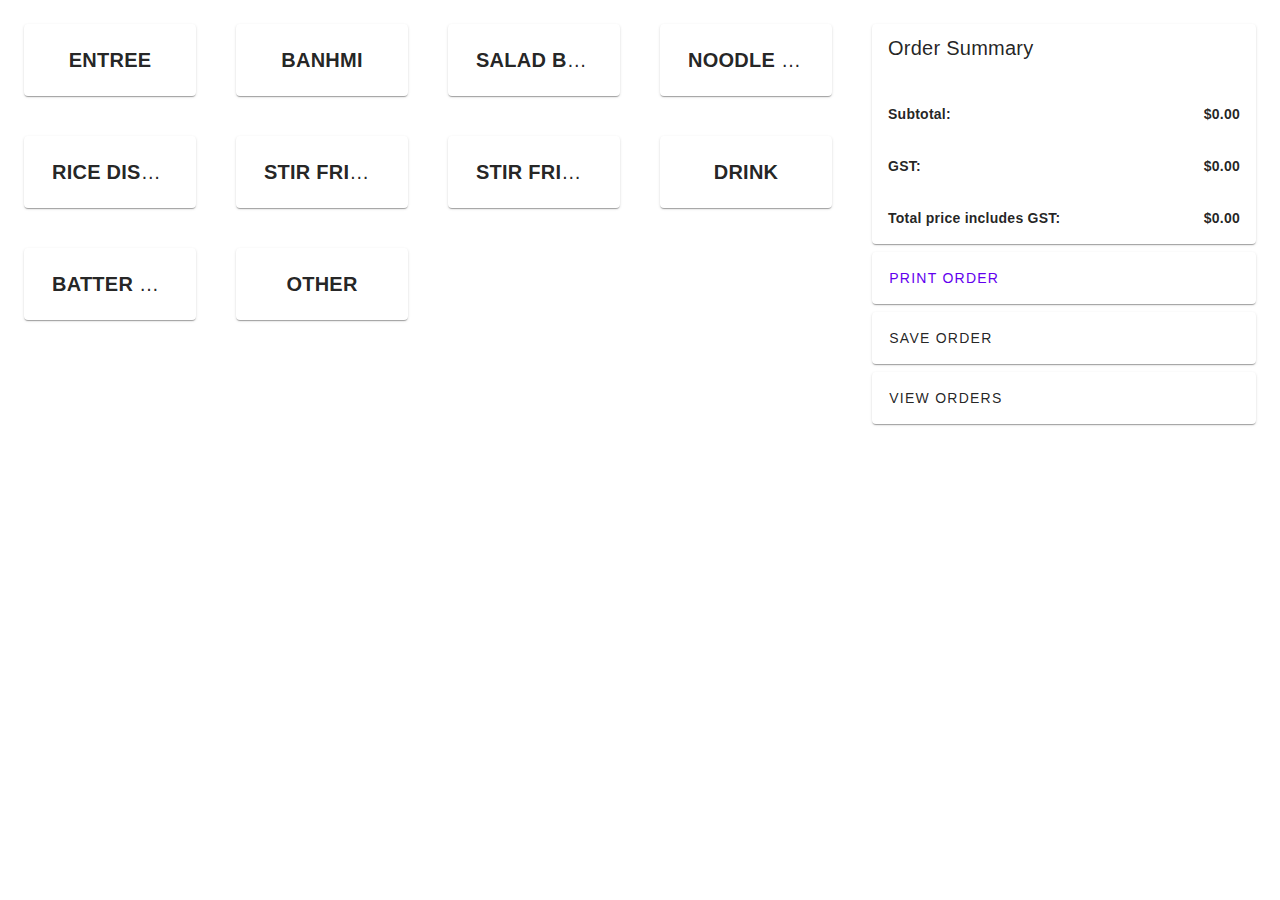
==== docs/about/index.html @ 675965b1 "initial commit" ====
<!DOCTYPE html>
<html >
<head><meta charset="utf-8">
<title>Lemongrass</title>
<meta name="viewport" content="width=device-width, initial-scale=1">
<meta name="description" content="Movusx Solution">
<link rel="stylesheet" href="https://fonts.googleapis.com/icon?family=Material+Icons">
<style id="vuetify-theme-stylesheet">:root {
      --v-theme-background: 255,255,255;
      --v-theme-background-overlay-multiplier: 1;
      --v-theme-surface: 255,255,255;
      --v-theme-surface-overlay-multiplier: 1;
      --v-theme-surface-variant: 66,66,66;
      --v-theme-surface-variant-overlay-multiplier: 2;
      --v-theme-on-surface-variant: 238,238,238;
      --v-theme-primary: 98,0,238;
      --v-theme-primary-overlay-multiplier: 2;
      --v-theme-primary-darken-1: 55,0,179;
      --v-theme-primary-darken-1-overlay-multiplier: 2;
      --v-theme-secondary: 3,218,198;
      --v-theme-secondary-overlay-multiplier: 1;
      --v-theme-secondary-darken-1: 1,135,134;
      --v-theme-secondary-darken-1-overlay-multiplier: 1;
      --v-theme-error: 176,0,32;
      --v-theme-error-overlay-multiplier: 2;
      --v-theme-info: 33,150,243;
      --v-theme-info-overlay-multiplier: 1;
      --v-theme-success: 76,175,80;
      --v-theme-success-overlay-multiplier: 1;
      --v-theme-warning: 251,140,0;
      --v-theme-warning-overlay-multiplier: 1;
      --v-theme-on-background: 0,0,0;
      --v-theme-on-surface: 0,0,0;
      --v-theme-on-primary: 255,255,255;
      --v-theme-on-primary-darken-1: 255,255,255;
      --v-theme-on-secondary: 0,0,0;
      --v-theme-on-secondary-darken-1: 255,255,255;
      --v-theme-on-error: 255,255,255;
      --v-theme-on-info: 255,255,255;
      --v-theme-on-success: 255,255,255;
      --v-theme-on-warning: 255,255,255;
      --v-border-color: 0, 0, 0;
      --v-border-opacity: 0.12;
      --v-high-emphasis-opacity: 0.87;
      --v-medium-emphasis-opacity: 0.6;
      --v-disabled-opacity: 0.38;
      --v-idle-opacity: 0.04;
      --v-hover-opacity: 0.04;
      --v-focus-opacity: 0.12;
      --v-selected-opacity: 0.08;
      --v-activated-opacity: 0.12;
      --v-pressed-opacity: 0.12;
      --v-dragged-opacity: 0.08;
      --v-theme-kbd: 33, 37, 41;
      --v-theme-on-kbd: 255, 255, 255;
      --v-theme-code: 245, 245, 245;
      --v-theme-on-code: 0, 0, 0;
    }
    .v-theme--light {
      color-scheme: normal;
      --v-theme-background: 255,255,255;
      --v-theme-background-overlay-multiplier: 1;
      --v-theme-surface: 255,255,255;
      --v-theme-surface-overlay-multiplier: 1;
      --v-theme-surface-variant: 66,66,66;
      --v-theme-surface-variant-overlay-multiplier: 2;
      --v-theme-on-surface-variant: 238,238,238;
      --v-theme-primary: 98,0,238;
      --v-theme-primary-overlay-multiplier: 2;
      --v-theme-primary-darken-1: 55,0,179;
      --v-theme-primary-darken-1-overlay-multiplier: 2;
      --v-theme-secondary: 3,218,198;
      --v-theme-secondary-overlay-multiplier: 1;
      --v-theme-secondary-darken-1: 1,135,134;
      --v-theme-secondary-darken-1-overlay-multiplier: 1;
      --v-theme-error: 176,0,32;
      --v-theme-error-overlay-multiplier: 2;
      --v-theme-info: 33,150,243;
      --v-theme-info-overlay-multiplier: 1;
      --v-theme-success: 76,175,80;
      --v-theme-success-overlay-multiplier: 1;
      --v-theme-warning: 251,140,0;
      --v-theme-warning-overlay-multiplier: 1;
      --v-theme-on-background: 0,0,0;
      --v-theme-on-surface: 0,0,0;
      --v-theme-on-primary: 255,255,255;
      --v-theme-on-primary-darken-1: 255,255,255;
      --v-theme-on-secondary: 0,0,0;
      --v-theme-on-secondary-darken-1: 255,255,255;
      --v-theme-on-error: 255,255,255;
      --v-theme-on-info: 255,255,255;
      --v-theme-on-success: 255,255,255;
      --v-theme-on-warning: 255,255,255;
      --v-border-color: 0, 0, 0;
      --v-border-opacity: 0.12;
      --v-high-emphasis-opacity: 0.87;
      --v-medium-emphasis-opacity: 0.6;
      --v-disabled-opacity: 0.38;
      --v-idle-opacity: 0.04;
      --v-hover-opacity: 0.04;
      --v-focus-opacity: 0.12;
      --v-selected-opacity: 0.08;
      --v-activated-opacity: 0.12;
      --v-pressed-opacity: 0.12;
      --v-dragged-opacity: 0.08;
      --v-theme-kbd: 33, 37, 41;
      --v-theme-on-kbd: 255, 255, 255;
      --v-theme-code: 245, 245, 245;
      --v-theme-on-code: 0, 0, 0;
    }
    .v-theme--dark {
      color-scheme: dark;
      --v-theme-background: 18,18,18;
      --v-theme-background-overlay-multiplier: 1;
      --v-theme-surface: 33,33,33;
      --v-theme-surface-overlay-multiplier: 1;
      --v-theme-surface-variant: 189,189,189;
      --v-theme-surface-variant-overlay-multiplier: 2;
      --v-theme-on-surface-variant: 66,66,66;
      --v-theme-primary: 187,134,252;
      --v-theme-primary-overlay-multiplier: 2;
      --v-theme-primary-darken-1: 55,0,179;
      --v-theme-primary-darken-1-overlay-multiplier: 1;
      --v-theme-secondary: 3,218,197;
      --v-theme-secondary-overlay-multiplier: 2;
      --v-theme-secondary-darken-1: 3,218,197;
      --v-theme-secondary-darken-1-overlay-multiplier: 2;
      --v-theme-error: 207,102,121;
      --v-theme-error-overlay-multiplier: 2;
      --v-theme-info: 33,150,243;
      --v-theme-info-overlay-multiplier: 2;
      --v-theme-success: 76,175,80;
      --v-theme-success-overlay-multiplier: 2;
      --v-theme-warning: 251,140,0;
      --v-theme-warning-overlay-multiplier: 2;
      --v-theme-on-background: 255,255,255;
      --v-theme-on-surface: 255,255,255;
      --v-theme-on-primary: 255,255,255;
      --v-theme-on-primary-darken-1: 255,255,255;
      --v-theme-on-secondary: 0,0,0;
      --v-theme-on-secondary-darken-1: 0,0,0;
      --v-theme-on-error: 255,255,255;
      --v-theme-on-info: 255,255,255;
      --v-theme-on-success: 255,255,255;
      --v-theme-on-warning: 255,255,255;
      --v-border-color: 255, 255, 255;
      --v-border-opacity: 0.12;
      --v-high-emphasis-opacity: 1;
      --v-medium-emphasis-opacity: 0.7;
      --v-disabled-opacity: 0.5;
      --v-idle-opacity: 0.1;
      --v-hover-opacity: 0.04;
      --v-focus-opacity: 0.12;
      --v-selected-opacity: 0.08;
      --v-activated-opacity: 0.12;
      --v-pressed-opacity: 0.16;
      --v-dragged-opacity: 0.08;
      --v-theme-kbd: 33, 37, 41;
      --v-theme-on-kbd: 255, 255, 255;
      --v-theme-code: 52, 52, 52;
      --v-theme-on-code: 204, 204, 204;
    }
    .bg-background {
      --v-theme-overlay-multiplier: var(--v-theme-background-overlay-multiplier);
      background-color: rgb(var(--v-theme-background)) !important;
      color: rgb(var(--v-theme-on-background)) !important;
    }
    .bg-surface {
      --v-theme-overlay-multiplier: var(--v-theme-surface-overlay-multiplier);
      background-color: rgb(var(--v-theme-surface)) !important;
      color: rgb(var(--v-theme-on-surface)) !important;
    }
    .bg-surface-variant {
      --v-theme-overlay-multiplier: var(--v-theme-surface-variant-overlay-multiplier);
      background-color: rgb(var(--v-theme-surface-variant)) !important;
      color: rgb(var(--v-theme-on-surface-variant)) !important;
    }
    .bg-primary {
      --v-theme-overlay-multiplier: var(--v-theme-primary-overlay-multiplier);
      background-color: rgb(var(--v-theme-primary)) !important;
      color: rgb(var(--v-theme-on-primary)) !important;
    }
    .bg-primary-darken-1 {
      --v-theme-overlay-multiplier: var(--v-theme-primary-darken-1-overlay-multiplier);
      background-color: rgb(var(--v-theme-primary-darken-1)) !important;
      color: rgb(var(--v-theme-on-primary-darken-1)) !important;
    }
    .bg-secondary {
      --v-theme-overlay-multiplier: var(--v-theme-secondary-overlay-multiplier);
      background-color: rgb(var(--v-theme-secondary)) !important;
      color: rgb(var(--v-theme-on-secondary)) !important;
    }
    .bg-secondary-darken-1 {
      --v-theme-overlay-multiplier: var(--v-theme-secondary-darken-1-overlay-multiplier);
      background-color: rgb(var(--v-theme-secondary-darken-1)) !important;
      color: rgb(var(--v-theme-on-secondary-darken-1)) !important;
    }
    .bg-error {
      --v-theme-overlay-multiplier: var(--v-theme-error-overlay-multiplier);
      background-color: rgb(var(--v-theme-error)) !important;
      color: rgb(var(--v-theme-on-error)) !important;
    }
    .bg-info {
      --v-theme-overlay-multiplier: var(--v-theme-info-overlay-multiplier);
      background-color: rgb(var(--v-theme-info)) !important;
      color: rgb(var(--v-theme-on-info)) !important;
    }
    .bg-success {
      --v-theme-overlay-multiplier: var(--v-theme-success-overlay-multiplier);
      background-color: rgb(var(--v-theme-success)) !important;
      color: rgb(var(--v-theme-on-success)) !important;
    }
    .bg-warning {
      --v-theme-overlay-multiplier: var(--v-theme-warning-overlay-multiplier);
      background-color: rgb(var(--v-theme-warning)) !important;
      color: rgb(var(--v-theme-on-warning)) !important;
    }
    .text-background {
      color: rgb(var(--v-theme-background)) !important;
    }
    .border-background {
      --v-border-color: var(--v-theme-background);
    }
    .text-surface {
      color: rgb(var(--v-theme-surface)) !important;
    }
    .border-surface {
      --v-border-color: var(--v-theme-surface);
    }
    .text-surface-variant {
      color: rgb(var(--v-theme-surface-variant)) !important;
    }
    .border-surface-variant {
      --v-border-color: var(--v-theme-surface-variant);
    }
    .on-surface-variant {
      color: rgb(var(--v-theme-on-surface-variant)) !important;
    }
    .text-primary {
      color: rgb(var(--v-theme-primary)) !important;
    }
    .border-primary {
      --v-border-color: var(--v-theme-primary);
    }
    .text-primary-darken-1 {
      color: rgb(var(--v-theme-primary-darken-1)) !important;
    }
    .border-primary-darken-1 {
      --v-border-color: var(--v-theme-primary-darken-1);
    }
    .text-secondary {
      color: rgb(var(--v-theme-secondary)) !important;
    }
    .border-secondary {
      --v-border-color: var(--v-theme-secondary);
    }
    .text-secondary-darken-1 {
      color: rgb(var(--v-theme-secondary-darken-1)) !important;
    }
    .border-secondary-darken-1 {
      --v-border-color: var(--v-theme-secondary-darken-1);
    }
    .text-error {
      color: rgb(var(--v-theme-error)) !important;
    }
    .border-error {
      --v-border-color: var(--v-theme-error);
    }
    .text-info {
      color: rgb(var(--v-theme-info)) !important;
    }
    .border-info {
      --v-border-color: var(--v-theme-info);
    }
    .text-success {
      color: rgb(var(--v-theme-success)) !important;
    }
    .border-success {
      --v-border-color: var(--v-theme-success);
    }
    .text-warning {
      color: rgb(var(--v-theme-warning)) !important;
    }
    .border-warning {
      --v-border-color: var(--v-theme-warning);
    }
    .on-background {
      color: rgb(var(--v-theme-on-background)) !important;
    }
    .on-surface {
      color: rgb(var(--v-theme-on-surface)) !important;
    }
    .on-primary {
      color: rgb(var(--v-theme-on-primary)) !important;
    }
    .on-primary-darken-1 {
      color: rgb(var(--v-theme-on-primary-darken-1)) !important;
    }
    .on-secondary {
      color: rgb(var(--v-theme-on-secondary)) !important;
    }
    .on-secondary-darken-1 {
      color: rgb(var(--v-theme-on-secondary-darken-1)) !important;
    }
    .on-error {
      color: rgb(var(--v-theme-on-error)) !important;
    }
    .on-info {
      color: rgb(var(--v-theme-on-info)) !important;
    }
    .on-success {
      color: rgb(var(--v-theme-on-success)) !important;
    }
    .on-warning {
      color: rgb(var(--v-theme-on-warning)) !important;
    }
</style><link rel="modulepreload" as="script" crossorigin href="/_nuxt/entry.8165f6e6.js"><link rel="preload" as="style" href="/_nuxt/entry.d3ebd5c0.css"><link rel="modulepreload" as="script" crossorigin href="/_nuxt/about.23d932fa.js"><link rel="modulepreload" as="script" crossorigin href="/_nuxt/useOrderHandling.0b7c6a4f.js"><link rel="preload" as="style" href="/_nuxt/useOrderHandling.a93526f5.css"><link rel="prefetch" as="script" crossorigin href="/_nuxt/error-404.d79f0e9b.js"><link rel="prefetch" as="script" crossorigin href="/_nuxt/error-500.38865cc7.js"><link rel="stylesheet" href="/_nuxt/entry.d3ebd5c0.css"><link rel="stylesheet" href="/_nuxt/useOrderHandling.a93526f5.css"><style>.text-responsive[data-v-e43944b6]{font-size:18px}@media (min-width:600px){.text-responsive[data-v-e43944b6]{font-size:16px}}@media (min-width:900px){.text-responsive[data-v-e43944b6]{font-size:14px}}.my-dialog[data-v-e43944b6]{max-height:80vh;overflow-y:auto}@media print{body *[data-v-e43944b6]{visibility:hidden}#printArea[data-v-e43944b6],#printArea *[data-v-e43944b6]{visibility:visible}#printArea[data-v-e43944b6]{left:0;position:absolute;top:0}@page{size:80mm 297mm;margin:0}body[data-v-e43944b6]{height:auto;margin:0 auto;width:80mm}pre[data-v-e43944b6]{font-size:12pt;line-height:1.3}}</style><style>@keyframes v-shake{59%{margin-left:0}60%,80%{margin-left:2px}70%,90%{margin-left:-2px}}.bg-black{background-color:#000!important;color:#fff!important}.bg-white{background-color:#fff!important;color:#000!important}.bg-transparent{background-color:transparent!important;color:currentColor!important}.bg-red{background-color:#f44336!important;color:#fff!important}.bg-red-lighten-5{background-color:#ffebee!important;color:#000!important}.bg-red-lighten-4{background-color:#ffcdd2!important;color:#000!important}.bg-red-lighten-3{background-color:#ef9a9a!important;color:#000!important}.bg-red-lighten-2{background-color:#e57373!important;color:#fff!important}.bg-red-lighten-1{background-color:#ef5350!important;color:#fff!important}.bg-red-darken-1{background-color:#e53935!important;color:#fff!important}.bg-red-darken-2{background-color:#d32f2f!important;color:#fff!important}.bg-red-darken-3{background-color:#c62828!important;color:#fff!important}.bg-red-darken-4{background-color:#b71c1c!important;color:#fff!important}.bg-red-accent-1{background-color:#ff8a80!important;color:#000!important}.bg-red-accent-2{background-color:#ff5252!important;color:#fff!important}.bg-red-accent-3{background-color:#ff1744!important;color:#fff!important}.bg-red-accent-4{background-color:#d50000!important;color:#fff!important}.bg-pink{background-color:#e91e63!important;color:#fff!important}.bg-pink-lighten-5{background-color:#fce4ec!important;color:#000!important}.bg-pink-lighten-4{background-color:#f8bbd0!important;color:#000!important}.bg-pink-lighten-3{background-color:#f48fb1!important;color:#000!important}.bg-pink-lighten-2{background-color:#f06292!important;color:#fff!important}.bg-pink-lighten-1{background-color:#ec407a!important;color:#fff!important}.bg-pink-darken-1{background-color:#d81b60!important;color:#fff!important}.bg-pink-darken-2{background-color:#c2185b!important;color:#fff!important}.bg-pink-darken-3{background-color:#ad1457!important;color:#fff!important}.bg-pink-darken-4{background-color:#880e4f!important;color:#fff!important}.bg-pink-accent-1{background-color:#ff80ab!important;color:#fff!important}.bg-pink-accent-2{background-color:#ff4081!important;color:#fff!important}.bg-pink-accent-3{background-color:#f50057!important;color:#fff!important}.bg-pink-accent-4{background-color:#c51162!important;color:#fff!important}.bg-purple{background-color:#9c27b0!important;color:#fff!important}.bg-purple-lighten-5{background-color:#f3e5f5!important;color:#000!important}.bg-purple-lighten-4{background-color:#e1bee7!important;color:#000!important}.bg-purple-lighten-3{background-color:#ce93d8!important;color:#fff!important}.bg-purple-lighten-2{background-color:#ba68c8!important;color:#fff!important}.bg-purple-lighten-1{background-color:#ab47bc!important;color:#fff!important}.bg-purple-darken-1{background-color:#8e24aa!important;color:#fff!important}.bg-purple-darken-2{background-color:#7b1fa2!important;color:#fff!important}.bg-purple-darken-3{background-color:#6a1b9a!important;color:#fff!important}.bg-purple-darken-4{background-color:#4a148c!important;color:#fff!important}.bg-purple-accent-1{background-color:#ea80fc!important;color:#fff!important}.bg-purple-accent-2{background-color:#e040fb!important;color:#fff!important}.bg-purple-accent-3{background-color:#d500f9!important;color:#fff!important}.bg-purple-accent-4{background-color:#a0f!important;color:#fff!important}.bg-deep-purple{background-color:#673ab7!important;color:#fff!important}.bg-deep-purple-lighten-5{background-color:#ede7f6!important;color:#000!important}.bg-deep-purple-lighten-4{background-color:#d1c4e9!important;color:#000!important}.bg-deep-purple-lighten-3{background-color:#b39ddb!important;color:#fff!important}.bg-deep-purple-lighten-2{background-color:#9575cd!important;color:#fff!important}.bg-deep-purple-lighten-1{background-color:#7e57c2!important;color:#fff!important}.bg-deep-purple-darken-1{background-color:#5e35b1!important;color:#fff!important}.bg-deep-purple-darken-2{background-color:#512da8!important;color:#fff!important}.bg-deep-purple-darken-3{background-color:#4527a0!important;color:#fff!important}.bg-deep-purple-darken-4{background-color:#311b92!important;color:#fff!important}.bg-deep-purple-accent-1{background-color:#b388ff!important;color:#fff!important}.bg-deep-purple-accent-2{background-color:#7c4dff!important;color:#fff!important}.bg-deep-purple-accent-3{background-color:#651fff!important;color:#fff!important}.bg-deep-purple-accent-4{background-color:#6200ea!important;color:#fff!important}.bg-indigo{background-color:#3f51b5!important;color:#fff!important}.bg-indigo-lighten-5{background-color:#e8eaf6!important;color:#000!important}.bg-indigo-lighten-4{background-color:#c5cae9!important;color:#000!important}.bg-indigo-lighten-3{background-color:#9fa8da!important;color:#fff!important}.bg-indigo-lighten-2{background-color:#7986cb!important;color:#fff!important}.bg-indigo-lighten-1{background-color:#5c6bc0!important;color:#fff!important}.bg-indigo-darken-1{background-color:#3949ab!important;color:#fff!important}.bg-indigo-darken-2{background-color:#303f9f!important;color:#fff!important}.bg-indigo-darken-3{background-color:#283593!important;color:#fff!important}.bg-indigo-darken-4{background-color:#1a237e!important;color:#fff!important}.bg-indigo-accent-1{background-color:#8c9eff!important;color:#fff!important}.bg-indigo-accent-2{background-color:#536dfe!important;color:#fff!important}.bg-indigo-accent-3{background-color:#3d5afe!important;color:#fff!important}.bg-indigo-accent-4{background-color:#304ffe!important;color:#fff!important}.bg-blue{background-color:#2196f3!important;color:#fff!important}.bg-blue-lighten-5{background-color:#e3f2fd!important;color:#000!important}.bg-blue-lighten-4{background-color:#bbdefb!important;color:#000!important}.bg-blue-lighten-3{background-color:#90caf9!important;color:#000!important}.bg-blue-lighten-2{background-color:#64b5f6!important;color:#000!important}.bg-blue-lighten-1{background-color:#42a5f5!important;color:#fff!important}.bg-blue-darken-1{background-color:#1e88e5!important;color:#fff!important}.bg-blue-darken-2{background-color:#1976d2!important;color:#fff!important}.bg-blue-darken-3{background-color:#1565c0!important;color:#fff!important}.bg-blue-darken-4{background-color:#0d47a1!important;color:#fff!important}.bg-blue-accent-1{background-color:#82b1ff!important;color:#000!important}.bg-blue-accent-2{background-color:#448aff!important;color:#fff!important}.bg-blue-accent-3{background-color:#2979ff!important;color:#fff!important}.bg-blue-accent-4{background-color:#2962ff!important;color:#fff!important}.bg-light-blue{background-color:#03a9f4!important;color:#fff!important}.bg-light-blue-lighten-5{background-color:#e1f5fe!important;color:#000!important}.bg-light-blue-lighten-4{background-color:#b3e5fc!important;color:#000!important}.bg-light-blue-lighten-3{background-color:#81d4fa!important;color:#000!important}.bg-light-blue-lighten-2{background-color:#4fc3f7!important;color:#000!important}.bg-light-blue-lighten-1{background-color:#29b6f6!important;color:#000!important}.bg-light-blue-darken-1{background-color:#039be5!important;color:#fff!important}.bg-light-blue-darken-2{background-color:#0288d1!important;color:#fff!important}.bg-light-blue-darken-3{background-color:#0277bd!important;color:#fff!important}.bg-light-blue-darken-4{background-color:#01579b!important;color:#fff!important}.bg-light-blue-accent-1{background-color:#80d8ff!important;color:#000!important}.bg-light-blue-accent-2{background-color:#40c4ff!important;color:#000!important}.bg-light-blue-accent-3{background-color:#00b0ff!important;color:#fff!important}.bg-light-blue-accent-4{background-color:#0091ea!important;color:#fff!important}.bg-cyan{background-color:#00bcd4!important;color:#000!important}.bg-cyan-lighten-5{background-color:#e0f7fa!important;color:#000!important}.bg-cyan-lighten-4{background-color:#b2ebf2!important;color:#000!important}.bg-cyan-lighten-3{background-color:#80deea!important;color:#000!important}.bg-cyan-lighten-2{background-color:#4dd0e1!important;color:#000!important}.bg-cyan-lighten-1{background-color:#26c6da!important;color:#000!important}.bg-cyan-darken-1{background-color:#00acc1!important;color:#fff!important}.bg-cyan-darken-2{background-color:#0097a7!important;color:#fff!important}.bg-cyan-darken-3{background-color:#00838f!important;color:#fff!important}.bg-cyan-darken-4{background-color:#006064!important;color:#fff!important}.bg-cyan-accent-1{background-color:#84ffff!important;color:#000!important}.bg-cyan-accent-2{background-color:#18ffff!important;color:#000!important}.bg-cyan-accent-3{background-color:#00e5ff!important;color:#000!important}.bg-cyan-accent-4{background-color:#00b8d4!important;color:#fff!important}.bg-teal{background-color:#009688!important;color:#fff!important}.bg-teal-lighten-5{background-color:#e0f2f1!important;color:#000!important}.bg-teal-lighten-4{background-color:#b2dfdb!important;color:#000!important}.bg-teal-lighten-3{background-color:#80cbc4!important;color:#000!important}.bg-teal-lighten-2{background-color:#4db6ac!important;color:#fff!important}.bg-teal-lighten-1{background-color:#26a69a!important;color:#fff!important}.bg-teal-darken-1{background-color:#00897b!important;color:#fff!important}.bg-teal-darken-2{background-color:#00796b!important;color:#fff!important}.bg-teal-darken-3{background-color:#00695c!important;color:#fff!important}.bg-teal-darken-4{background-color:#004d40!important;color:#fff!important}.bg-teal-accent-1{background-color:#a7ffeb!important;color:#000!important}.bg-teal-accent-2{background-color:#64ffda!important;color:#000!important}.bg-teal-accent-3{background-color:#1de9b6!important;color:#000!important}.bg-teal-accent-4{background-color:#00bfa5!important;color:#fff!important}.bg-green{background-color:#4caf50!important;color:#fff!important}.bg-green-lighten-5{background-color:#e8f5e9!important;color:#000!important}.bg-green-lighten-4{background-color:#c8e6c9!important;color:#000!important}.bg-green-lighten-3{background-color:#a5d6a7!important;color:#000!important}.bg-green-lighten-2{background-color:#81c784!important;color:#000!important}.bg-green-lighten-1{background-color:#66bb6a!important;color:#fff!important}.bg-green-darken-1{background-color:#43a047!important;color:#fff!important}.bg-green-darken-2{background-color:#388e3c!important;color:#fff!important}.bg-green-darken-3{background-color:#2e7d32!important;color:#fff!important}.bg-green-darken-4{background-color:#1b5e20!important;color:#fff!important}.bg-green-accent-1{background-color:#b9f6ca!important;color:#000!important}.bg-green-accent-2{background-color:#69f0ae!important;color:#000!important}.bg-green-accent-3{background-color:#00e676!important;color:#000!important}.bg-green-accent-4{background-color:#00c853!important;color:#000!important}.bg-light-green{background-color:#8bc34a!important;color:#000!important}.bg-light-green-lighten-5{background-color:#f1f8e9!important;color:#000!important}.bg-light-green-lighten-4{background-color:#dcedc8!important;color:#000!important}.bg-light-green-lighten-3{background-color:#c5e1a5!important;color:#000!important}.bg-light-green-lighten-2{background-color:#aed581!important;color:#000!important}.bg-light-green-lighten-1{background-color:#9ccc65!important;color:#000!important}.bg-light-green-darken-1{background-color:#7cb342!important;color:#fff!important}.bg-light-green-darken-2{background-color:#689f38!important;color:#fff!important}.bg-light-green-darken-3{background-color:#558b2f!important;color:#fff!important}.bg-light-green-darken-4{background-color:#33691e!important;color:#fff!important}.bg-light-green-accent-1{background-color:#ccff90!important;color:#000!important}.bg-light-green-accent-2{background-color:#b2ff59!important;color:#000!important}.bg-light-green-accent-3{background-color:#76ff03!important;color:#000!important}.bg-light-green-accent-4{background-color:#64dd17!important;color:#000!important}.bg-lime{background-color:#cddc39!important;color:#000!important}.bg-lime-lighten-5{background-color:#f9fbe7!important;color:#000!important}.bg-lime-lighten-4{background-color:#f0f4c3!important;color:#000!important}.bg-lime-lighten-3{background-color:#e6ee9c!important;color:#000!important}.bg-lime-lighten-2{background-color:#dce775!important;color:#000!important}.bg-lime-lighten-1{background-color:#d4e157!important;color:#000!important}.bg-lime-darken-1{background-color:#c0ca33!important;color:#000!important}.bg-lime-darken-2{background-color:#afb42b!important;color:#000!important}.bg-lime-darken-3{background-color:#9e9d24!important;color:#fff!important}.bg-lime-darken-4{background-color:#827717!important;color:#fff!important}.bg-lime-accent-1{background-color:#f4ff81!important;color:#000!important}.bg-lime-accent-2{background-color:#eeff41!important;color:#000!important}.bg-lime-accent-3{background-color:#c6ff00!important;color:#000!important}.bg-lime-accent-4{background-color:#aeea00!important;color:#000!important}.bg-yellow{background-color:#ffeb3b!important;color:#000!important}.bg-yellow-lighten-5{background-color:#fffde7!important;color:#000!important}.bg-yellow-lighten-4{background-color:#fff9c4!important;color:#000!important}.bg-yellow-lighten-3{background-color:#fff59d!important;color:#000!important}.bg-yellow-lighten-2{background-color:#fff176!important;color:#000!important}.bg-yellow-lighten-1{background-color:#ffee58!important;color:#000!important}.bg-yellow-darken-1{background-color:#fdd835!important;color:#000!important}.bg-yellow-darken-2{background-color:#fbc02d!important;color:#000!important}.bg-yellow-darken-3{background-color:#f9a825!important;color:#000!important}.bg-yellow-darken-4{background-color:#f57f17!important;color:#fff!important}.bg-yellow-accent-1{background-color:#ffff8d!important;color:#000!important}.bg-yellow-accent-2{background-color:#ff0!important;color:#000!important}.bg-yellow-accent-3{background-color:#ffea00!important;color:#000!important}.bg-yellow-accent-4{background-color:#ffd600!important;color:#000!important}.bg-amber{background-color:#ffc107!important;color:#000!important}.bg-amber-lighten-5{background-color:#fff8e1!important;color:#000!important}.bg-amber-lighten-4{background-color:#ffecb3!important;color:#000!important}.bg-amber-lighten-3{background-color:#ffe082!important;color:#000!important}.bg-amber-lighten-2{background-color:#ffd54f!important;color:#000!important}.bg-amber-lighten-1{background-color:#ffca28!important;color:#000!important}.bg-amber-darken-1{background-color:#ffb300!important;color:#000!important}.bg-amber-darken-2{background-color:#ffa000!important;color:#000!important}.bg-amber-darken-3{background-color:#ff8f00!important;color:#000!important}.bg-amber-darken-4{background-color:#ff6f00!important;color:#fff!important}.bg-amber-accent-1{background-color:#ffe57f!important;color:#000!important}.bg-amber-accent-2{background-color:#ffd740!important;color:#000!important}.bg-amber-accent-3{background-color:#ffc400!important;color:#000!important}.bg-amber-accent-4{background-color:#ffab00!important;color:#000!important}.bg-orange{background-color:#ff9800!important;color:#000!important}.bg-orange-lighten-5{background-color:#fff3e0!important;color:#000!important}.bg-orange-lighten-4{background-color:#ffe0b2!important;color:#000!important}.bg-orange-lighten-3{background-color:#ffcc80!important;color:#000!important}.bg-orange-lighten-2{background-color:#ffb74d!important;color:#000!important}.bg-orange-lighten-1{background-color:#ffa726!important;color:#000!important}.bg-orange-darken-1{background-color:#fb8c00!important;color:#fff!important}.bg-orange-darken-2{background-color:#f57c00!important;color:#fff!important}.bg-orange-darken-3{background-color:#ef6c00!important;color:#fff!important}.bg-orange-darken-4{background-color:#e65100!important;color:#fff!important}.bg-orange-accent-1{background-color:#ffd180!important;color:#000!important}.bg-orange-accent-2{background-color:#ffab40!important;color:#000!important}.bg-orange-accent-3{background-color:#ff9100!important;color:#000!important}.bg-orange-accent-4{background-color:#ff6d00!important;color:#fff!important}.bg-deep-orange{background-color:#ff5722!important;color:#fff!important}.bg-deep-orange-lighten-5{background-color:#fbe9e7!important;color:#000!important}.bg-deep-orange-lighten-4{background-color:#ffccbc!important;color:#000!important}.bg-deep-orange-lighten-3{background-color:#ffab91!important;color:#000!important}.bg-deep-orange-lighten-2{background-color:#ff8a65!important;color:#000!important}.bg-deep-orange-lighten-1{background-color:#ff7043!important;color:#fff!important}.bg-deep-orange-darken-1{background-color:#f4511e!important;color:#fff!important}.bg-deep-orange-darken-2{background-color:#e64a19!important;color:#fff!important}.bg-deep-orange-darken-3{background-color:#d84315!important;color:#fff!important}.bg-deep-orange-darken-4{background-color:#bf360c!important;color:#fff!important}.bg-deep-orange-accent-1{background-color:#ff9e80!important;color:#000!important}.bg-deep-orange-accent-2{background-color:#ff6e40!important;color:#fff!important}.bg-deep-orange-accent-3{background-color:#ff3d00!important;color:#fff!important}.bg-deep-orange-accent-4{background-color:#dd2c00!important;color:#fff!important}.bg-brown{background-color:#795548!important;color:#fff!important}.bg-brown-lighten-5{background-color:#efebe9!important;color:#000!important}.bg-brown-lighten-4{background-color:#d7ccc8!important;color:#000!important}.bg-brown-lighten-3{background-color:#bcaaa4!important;color:#000!important}.bg-brown-lighten-2{background-color:#a1887f!important;color:#fff!important}.bg-brown-lighten-1{background-color:#8d6e63!important;color:#fff!important}.bg-brown-darken-1{background-color:#6d4c41!important;color:#fff!important}.bg-brown-darken-2{background-color:#5d4037!important;color:#fff!important}.bg-brown-darken-3{background-color:#4e342e!important;color:#fff!important}.bg-brown-darken-4{background-color:#3e2723!important;color:#fff!important}.bg-blue-grey{background-color:#607d8b!important;color:#fff!important}.bg-blue-grey-lighten-5{background-color:#eceff1!important;color:#000!important}.bg-blue-grey-lighten-4{background-color:#cfd8dc!important;color:#000!important}.bg-blue-grey-lighten-3{background-color:#b0bec5!important;color:#000!important}.bg-blue-grey-lighten-2{background-color:#90a4ae!important;color:#fff!important}.bg-blue-grey-lighten-1{background-color:#78909c!important;color:#fff!important}.bg-blue-grey-darken-1{background-color:#546e7a!important;color:#fff!important}.bg-blue-grey-darken-2{background-color:#455a64!important;color:#fff!important}.bg-blue-grey-darken-3{background-color:#37474f!important;color:#fff!important}.bg-blue-grey-darken-4{background-color:#263238!important;color:#fff!important}.bg-grey{background-color:#9e9e9e!important;color:#fff!important}.bg-grey-lighten-5{background-color:#fafafa!important;color:#000!important}.bg-grey-lighten-4{background-color:#f5f5f5!important;color:#000!important}.bg-grey-lighten-3{background-color:#eee!important;color:#000!important}.bg-grey-lighten-2{background-color:#e0e0e0!important;color:#000!important}.bg-grey-lighten-1{background-color:#bdbdbd!important;color:#000!important}.bg-grey-darken-1{background-color:#757575!important;color:#fff!important}.bg-grey-darken-2{background-color:#616161!important;color:#fff!important}.bg-grey-darken-3{background-color:#424242!important;color:#fff!important}.bg-grey-darken-4{background-color:#212121!important;color:#fff!important}.bg-shades-black{background-color:#000!important;color:#fff!important}.bg-shades-white{background-color:#fff!important;color:#000!important}.bg-shades-transparent{background-color:transparent!important;color:currentColor!important}.text-black{color:#000!important}.text-white{color:#fff!important}.text-transparent{color:transparent!important}.text-red{color:#f44336!important}.text-red-lighten-5{color:#ffebee!important}.text-red-lighten-4{color:#ffcdd2!important}.text-red-lighten-3{color:#ef9a9a!important}.text-red-lighten-2{color:#e57373!important}.text-red-lighten-1{color:#ef5350!important}.text-red-darken-1{color:#e53935!important}.text-red-darken-2{color:#d32f2f!important}.text-red-darken-3{color:#c62828!important}.text-red-darken-4{color:#b71c1c!important}.text-red-accent-1{color:#ff8a80!important}.text-red-accent-2{color:#ff5252!important}.text-red-accent-3{color:#ff1744!important}.text-red-accent-4{color:#d50000!important}.text-pink{color:#e91e63!important}.text-pink-lighten-5{color:#fce4ec!important}.text-pink-lighten-4{color:#f8bbd0!important}.text-pink-lighten-3{color:#f48fb1!important}.text-pink-lighten-2{color:#f06292!important}.text-pink-lighten-1{color:#ec407a!important}.text-pink-darken-1{color:#d81b60!important}.text-pink-darken-2{color:#c2185b!important}.text-pink-darken-3{color:#ad1457!important}.text-pink-darken-4{color:#880e4f!important}.text-pink-accent-1{color:#ff80ab!important}.text-pink-accent-2{color:#ff4081!important}.text-pink-accent-3{color:#f50057!important}.text-pink-accent-4{color:#c51162!important}.text-purple{color:#9c27b0!important}.text-purple-lighten-5{color:#f3e5f5!important}.text-purple-lighten-4{color:#e1bee7!important}.text-purple-lighten-3{color:#ce93d8!important}.text-purple-lighten-2{color:#ba68c8!important}.text-purple-lighten-1{color:#ab47bc!important}.text-purple-darken-1{color:#8e24aa!important}.text-purple-darken-2{color:#7b1fa2!important}.text-purple-darken-3{color:#6a1b9a!important}.text-purple-darken-4{color:#4a148c!important}.text-purple-accent-1{color:#ea80fc!important}.text-purple-accent-2{color:#e040fb!important}.text-purple-accent-3{color:#d500f9!important}.text-purple-accent-4{color:#a0f!important}.text-deep-purple{color:#673ab7!important}.text-deep-purple-lighten-5{color:#ede7f6!important}.text-deep-purple-lighten-4{color:#d1c4e9!important}.text-deep-purple-lighten-3{color:#b39ddb!important}.text-deep-purple-lighten-2{color:#9575cd!important}.text-deep-purple-lighten-1{color:#7e57c2!important}.text-deep-purple-darken-1{color:#5e35b1!important}.text-deep-purple-darken-2{color:#512da8!important}.text-deep-purple-darken-3{color:#4527a0!important}.text-deep-purple-darken-4{color:#311b92!important}.text-deep-purple-accent-1{color:#b388ff!important}.text-deep-purple-accent-2{color:#7c4dff!important}.text-deep-purple-accent-3{color:#651fff!important}.text-deep-purple-accent-4{color:#6200ea!important}.text-indigo{color:#3f51b5!important}.text-indigo-lighten-5{color:#e8eaf6!important}.text-indigo-lighten-4{color:#c5cae9!important}.text-indigo-lighten-3{color:#9fa8da!important}.text-indigo-lighten-2{color:#7986cb!important}.text-indigo-lighten-1{color:#5c6bc0!important}.text-indigo-darken-1{color:#3949ab!important}.text-indigo-darken-2{color:#303f9f!important}.text-indigo-darken-3{color:#283593!important}.text-indigo-darken-4{color:#1a237e!important}.text-indigo-accent-1{color:#8c9eff!important}.text-indigo-accent-2{color:#536dfe!important}.text-indigo-accent-3{color:#3d5afe!important}.text-indigo-accent-4{color:#304ffe!important}.text-blue{color:#2196f3!important}.text-blue-lighten-5{color:#e3f2fd!important}.text-blue-lighten-4{color:#bbdefb!important}.text-blue-lighten-3{color:#90caf9!important}.text-blue-lighten-2{color:#64b5f6!important}.text-blue-lighten-1{color:#42a5f5!important}.text-blue-darken-1{color:#1e88e5!important}.text-blue-darken-2{color:#1976d2!important}.text-blue-darken-3{color:#1565c0!important}.text-blue-darken-4{color:#0d47a1!important}.text-blue-accent-1{color:#82b1ff!important}.text-blue-accent-2{color:#448aff!important}.text-blue-accent-3{color:#2979ff!important}.text-blue-accent-4{color:#2962ff!important}.text-light-blue{color:#03a9f4!important}.text-light-blue-lighten-5{color:#e1f5fe!important}.text-light-blue-lighten-4{color:#b3e5fc!important}.text-light-blue-lighten-3{color:#81d4fa!important}.text-light-blue-lighten-2{color:#4fc3f7!important}.text-light-blue-lighten-1{color:#29b6f6!important}.text-light-blue-darken-1{color:#039be5!important}.text-light-blue-darken-2{color:#0288d1!important}.text-light-blue-darken-3{color:#0277bd!important}.text-light-blue-darken-4{color:#01579b!important}.text-light-blue-accent-1{color:#80d8ff!important}.text-light-blue-accent-2{color:#40c4ff!important}.text-light-blue-accent-3{color:#00b0ff!important}.text-light-blue-accent-4{color:#0091ea!important}.text-cyan{color:#00bcd4!important}.text-cyan-lighten-5{color:#e0f7fa!important}.text-cyan-lighten-4{color:#b2ebf2!important}.text-cyan-lighten-3{color:#80deea!important}.text-cyan-lighten-2{color:#4dd0e1!important}.text-cyan-lighten-1{color:#26c6da!important}.text-cyan-darken-1{color:#00acc1!important}.text-cyan-darken-2{color:#0097a7!important}.text-cyan-darken-3{color:#00838f!important}.text-cyan-darken-4{color:#006064!important}.text-cyan-accent-1{color:#84ffff!important}.text-cyan-accent-2{color:#18ffff!important}.text-cyan-accent-3{color:#00e5ff!important}.text-cyan-accent-4{color:#00b8d4!important}.text-teal{color:#009688!important}.text-teal-lighten-5{color:#e0f2f1!important}.text-teal-lighten-4{color:#b2dfdb!important}.text-teal-lighten-3{color:#80cbc4!important}.text-teal-lighten-2{color:#4db6ac!important}.text-teal-lighten-1{color:#26a69a!important}.text-teal-darken-1{color:#00897b!important}.text-teal-darken-2{color:#00796b!important}.text-teal-darken-3{color:#00695c!important}.text-teal-darken-4{color:#004d40!important}.text-teal-accent-1{color:#a7ffeb!important}.text-teal-accent-2{color:#64ffda!important}.text-teal-accent-3{color:#1de9b6!important}.text-teal-accent-4{color:#00bfa5!important}.text-green{color:#4caf50!important}.text-green-lighten-5{color:#e8f5e9!important}.text-green-lighten-4{color:#c8e6c9!important}.text-green-lighten-3{color:#a5d6a7!important}.text-green-lighten-2{color:#81c784!important}.text-green-lighten-1{color:#66bb6a!important}.text-green-darken-1{color:#43a047!important}.text-green-darken-2{color:#388e3c!important}.text-green-darken-3{color:#2e7d32!important}.text-green-darken-4{color:#1b5e20!important}.text-green-accent-1{color:#b9f6ca!important}.text-green-accent-2{color:#69f0ae!important}.text-green-accent-3{color:#00e676!important}.text-green-accent-4{color:#00c853!important}.text-light-green{color:#8bc34a!important}.text-light-green-lighten-5{color:#f1f8e9!important}.text-light-green-lighten-4{color:#dcedc8!important}.text-light-green-lighten-3{color:#c5e1a5!important}.text-light-green-lighten-2{color:#aed581!important}.text-light-green-lighten-1{color:#9ccc65!important}.text-light-green-darken-1{color:#7cb342!important}.text-light-green-darken-2{color:#689f38!important}.text-light-green-darken-3{color:#558b2f!important}.text-light-green-darken-4{color:#33691e!important}.text-light-green-accent-1{color:#ccff90!important}.text-light-green-accent-2{color:#b2ff59!important}.text-light-green-accent-3{color:#76ff03!important}.text-light-green-accent-4{color:#64dd17!important}.text-lime{color:#cddc39!important}.text-lime-lighten-5{color:#f9fbe7!important}.text-lime-lighten-4{color:#f0f4c3!important}.text-lime-lighten-3{color:#e6ee9c!important}.text-lime-lighten-2{color:#dce775!important}.text-lime-lighten-1{color:#d4e157!important}.text-lime-darken-1{color:#c0ca33!important}.text-lime-darken-2{color:#afb42b!important}.text-lime-darken-3{color:#9e9d24!important}.text-lime-darken-4{color:#827717!important}.text-lime-accent-1{color:#f4ff81!important}.text-lime-accent-2{color:#eeff41!important}.text-lime-accent-3{color:#c6ff00!important}.text-lime-accent-4{color:#aeea00!important}.text-yellow{color:#ffeb3b!important}.text-yellow-lighten-5{color:#fffde7!important}.text-yellow-lighten-4{color:#fff9c4!important}.text-yellow-lighten-3{color:#fff59d!important}.text-yellow-lighten-2{color:#fff176!important}.text-yellow-lighten-1{color:#ffee58!important}.text-yellow-darken-1{color:#fdd835!important}.text-yellow-darken-2{color:#fbc02d!important}.text-yellow-darken-3{color:#f9a825!important}.text-yellow-darken-4{color:#f57f17!important}.text-yellow-accent-1{color:#ffff8d!important}.text-yellow-accent-2{color:#ff0!important}.text-yellow-accent-3{color:#ffea00!important}.text-yellow-accent-4{color:#ffd600!important}.text-amber{color:#ffc107!important}.text-amber-lighten-5{color:#fff8e1!important}.text-amber-lighten-4{color:#ffecb3!important}.text-amber-lighten-3{color:#ffe082!important}.text-amber-lighten-2{color:#ffd54f!important}.text-amber-lighten-1{color:#ffca28!important}.text-amber-darken-1{color:#ffb300!important}.text-amber-darken-2{color:#ffa000!important}.text-amber-darken-3{color:#ff8f00!important}.text-amber-darken-4{color:#ff6f00!important}.text-amber-accent-1{color:#ffe57f!important}.text-amber-accent-2{color:#ffd740!important}.text-amber-accent-3{color:#ffc400!important}.text-amber-accent-4{color:#ffab00!important}.text-orange{color:#ff9800!important}.text-orange-lighten-5{color:#fff3e0!important}.text-orange-lighten-4{color:#ffe0b2!important}.text-orange-lighten-3{color:#ffcc80!important}.text-orange-lighten-2{color:#ffb74d!important}.text-orange-lighten-1{color:#ffa726!important}.text-orange-darken-1{color:#fb8c00!important}.text-orange-darken-2{color:#f57c00!important}.text-orange-darken-3{color:#ef6c00!important}.text-orange-darken-4{color:#e65100!important}.text-orange-accent-1{color:#ffd180!important}.text-orange-accent-2{color:#ffab40!important}.text-orange-accent-3{color:#ff9100!important}.text-orange-accent-4{color:#ff6d00!important}.text-deep-orange{color:#ff5722!important}.text-deep-orange-lighten-5{color:#fbe9e7!important}.text-deep-orange-lighten-4{color:#ffccbc!important}.text-deep-orange-lighten-3{color:#ffab91!important}.text-deep-orange-lighten-2{color:#ff8a65!important}.text-deep-orange-lighten-1{color:#ff7043!important}.text-deep-orange-darken-1{color:#f4511e!important}.text-deep-orange-darken-2{color:#e64a19!important}.text-deep-orange-darken-3{color:#d84315!important}.text-deep-orange-darken-4{color:#bf360c!important}.text-deep-orange-accent-1{color:#ff9e80!important}.text-deep-orange-accent-2{color:#ff6e40!important}.text-deep-orange-accent-3{color:#ff3d00!important}.text-deep-orange-accent-4{color:#dd2c00!important}.text-brown{color:#795548!important}.text-brown-lighten-5{color:#efebe9!important}.text-brown-lighten-4{color:#d7ccc8!important}.text-brown-lighten-3{color:#bcaaa4!important}.text-brown-lighten-2{color:#a1887f!important}.text-brown-lighten-1{color:#8d6e63!important}.text-brown-darken-1{color:#6d4c41!important}.text-brown-darken-2{color:#5d4037!important}.text-brown-darken-3{color:#4e342e!important}.text-brown-darken-4{color:#3e2723!important}.text-blue-grey{color:#607d8b!important}.text-blue-grey-lighten-5{color:#eceff1!important}.text-blue-grey-lighten-4{color:#cfd8dc!important}.text-blue-grey-lighten-3{color:#b0bec5!important}.text-blue-grey-lighten-2{color:#90a4ae!important}.text-blue-grey-lighten-1{color:#78909c!important}.text-blue-grey-darken-1{color:#546e7a!important}.text-blue-grey-darken-2{color:#455a64!important}.text-blue-grey-darken-3{color:#37474f!important}.text-blue-grey-darken-4{color:#263238!important}.text-grey{color:#9e9e9e!important}.text-grey-lighten-5{color:#fafafa!important}.text-grey-lighten-4{color:#f5f5f5!important}.text-grey-lighten-3{color:#eee!important}.text-grey-lighten-2{color:#e0e0e0!important}.text-grey-lighten-1{color:#bdbdbd!important}.text-grey-darken-1{color:#757575!important}.text-grey-darken-2{color:#616161!important}.text-grey-darken-3{color:#424242!important}.text-grey-darken-4{color:#212121!important}.text-shades-black{color:#000!important}.text-shades-white{color:#fff!important}.text-shades-transparent{color:transparent!important}
/*!
 * ress.css • v2.0.4
 * MIT License
 * github.com/filipelinhares/ress
 */html{-webkit-text-size-adjust:100%;box-sizing:border-box;overflow-y:scroll;-moz-tab-size:4;-o-tab-size:4;tab-size:4;word-break:normal}*,:after,:before{background-repeat:no-repeat;box-sizing:inherit}:after,:before{text-decoration:inherit;vertical-align:inherit}*{margin:0;padding:0}hr{height:0;overflow:visible}details,main{display:block}summary{display:list-item}small{font-size:80%}[hidden]{display:none}abbr[title]{border-bottom:none;text-decoration:underline;-webkit-text-decoration:underline dotted;text-decoration:underline dotted}a{background-color:transparent}a:active,a:hover{outline-width:0}code,kbd,pre,samp{font-family:monospace,monospace}pre{font-size:1em}b,strong{font-weight:bolder}sub,sup{font-size:75%;line-height:0;position:relative;vertical-align:baseline}sub{bottom:-.25em}sup{top:-.5em}input{border-radius:0}[disabled]{cursor:default}[type=number]::-webkit-inner-spin-button,[type=number]::-webkit-outer-spin-button{height:auto}[type=search]{-webkit-appearance:textfield;outline-offset:-2px}[type=search]::-webkit-search-cancel-button,[type=search]::-webkit-search-decoration{-webkit-appearance:none}textarea{overflow:auto;resize:vertical}button,input,optgroup,select,textarea{font:inherit}optgroup{font-weight:700}button{overflow:visible}button,select{text-transform:none}[role=button],[type=button],[type=reset],[type=submit],button{color:inherit;cursor:pointer}[type=button]::-moz-focus-inner,[type=reset]::-moz-focus-inner,[type=submit]::-moz-focus-inner,button::-moz-focus-inner{border-style:none;padding:0}[type=button]::-moz-focus-inner,[type=reset]::-moz-focus-inner,[type=submit]::-moz-focus-inner,button:-moz-focusring{outline:1px dotted ButtonText}[type=reset],[type=submit],button,html [type=button]{-webkit-appearance:button}button,input,select,textarea{background-color:transparent;border-style:none}select{-moz-appearance:none;-webkit-appearance:none}select::-ms-expand{display:none}select::-ms-value{color:currentColor}legend{border:0;color:inherit;display:table;max-width:100%;white-space:normal}::-webkit-file-upload-button{-webkit-appearance:button;color:inherit;font:inherit}::-ms-clear,::-ms-reveal{display:none}img{border-style:none}progress{vertical-align:baseline}@media screen{[hidden~=screen]{display:inherit}[hidden~=screen]:not(:active):not(:focus):not(:target){clip:rect(0 0 0 0)!important;position:absolute!important}}[aria-busy=true]{cursor:progress}[aria-controls]{cursor:pointer}[aria-disabled=true]{cursor:default}.dialog-bottom-transition-enter-active,.dialog-top-transition-enter-active,.dialog-transition-enter-active{transition-duration:225ms!important;transition-timing-function:cubic-bezier(0,0,.2,1)!important}.dialog-bottom-transition-leave-active,.dialog-top-transition-leave-active,.dialog-transition-leave-active{transition-duration:125ms!important;transition-timing-function:cubic-bezier(.4,0,1,1)!important}.dialog-bottom-transition-enter-active,.dialog-bottom-transition-leave-active,.dialog-top-transition-enter-active,.dialog-top-transition-leave-active,.dialog-transition-enter-active,.dialog-transition-leave-active{pointer-events:none;transition-property:transform,opacity!important}.dialog-transition-enter-from,.dialog-transition-leave-to{opacity:0;transform:scale(.9)}.dialog-transition-enter-to,.dialog-transition-leave-from{opacity:1}.dialog-bottom-transition-enter-from,.dialog-bottom-transition-leave-to{transform:translateY(calc(50vh + 50%))}.dialog-top-transition-enter-from,.dialog-top-transition-leave-to{transform:translateY(calc(-50vh - 50%))}.picker-reverse-transition-enter-active,.picker-reverse-transition-leave-active,.picker-transition-enter-active,.picker-transition-leave-active{transition-duration:.3s!important;transition-timing-function:cubic-bezier(.4,0,.2,1)!important}.picker-reverse-transition-move,.picker-transition-move{transition-duration:.5s!important;transition-property:transform!important;transition-timing-function:cubic-bezier(.4,0,.2,1)!important}.picker-reverse-transition-enter-from,.picker-reverse-transition-leave-to,.picker-transition-enter-from,.picker-transition-leave-to{opacity:0}.picker-reverse-transition-leave-active,.picker-reverse-transition-leave-from,.picker-reverse-transition-leave-to,.picker-transition-leave-active,.picker-transition-leave-from,.picker-transition-leave-to{position:absolute!important}.picker-reverse-transition-enter-active,.picker-reverse-transition-leave-active,.picker-transition-enter-active,.picker-transition-leave-active{transition-property:transform,opacity!important}.picker-transition-enter-active,.picker-transition-leave-active{transition-duration:.3s!important;transition-timing-function:cubic-bezier(.4,0,.2,1)!important}.picker-transition-move{transition-duration:.5s!important;transition-property:transform!important;transition-timing-function:cubic-bezier(.4,0,.2,1)!important}.picker-transition-enter-from{transform:translateY(100%)}.picker-transition-leave-to{transform:translateY(-100%)}.picker-reverse-transition-enter-active,.picker-reverse-transition-leave-active{transition-duration:.3s!important;transition-timing-function:cubic-bezier(.4,0,.2,1)!important}.picker-reverse-transition-move{transition-duration:.5s!important;transition-property:transform!important;transition-timing-function:cubic-bezier(.4,0,.2,1)!important}.picker-reverse-transition-enter-from{transform:translateY(-100%)}.picker-reverse-transition-leave-to{transform:translateY(100%)}.expand-transition-enter-active,.expand-transition-leave-active{transition-duration:.3s!important;transition-timing-function:cubic-bezier(.4,0,.2,1)!important}.expand-transition-move{transition-duration:.5s!important;transition-property:transform!important;transition-timing-function:cubic-bezier(.4,0,.2,1)!important}.expand-transition-enter-active,.expand-transition-leave-active{transition-property:height!important}.expand-x-transition-enter-active,.expand-x-transition-leave-active{transition-duration:.3s!important;transition-timing-function:cubic-bezier(.4,0,.2,1)!important}.expand-x-transition-move{transition-duration:.5s!important;transition-property:transform!important;transition-timing-function:cubic-bezier(.4,0,.2,1)!important}.expand-x-transition-enter-active,.expand-x-transition-leave-active{transition-property:width!important}.scale-transition-enter-active,.scale-transition-leave-active{transition-duration:.3s!important;transition-timing-function:cubic-bezier(.4,0,.2,1)!important}.scale-transition-move{transition-duration:.5s!important;transition-property:transform!important;transition-timing-function:cubic-bezier(.4,0,.2,1)!important}.scale-transition-leave-to{opacity:0}.scale-transition-leave-active{transition-duration:.1s!important}.scale-transition-enter-from{opacity:0;transform:scale(0)}.scale-transition-enter-active,.scale-transition-leave-active{transition-property:transform,opacity!important}.scale-rotate-transition-enter-active,.scale-rotate-transition-leave-active{transition-duration:.3s!important;transition-timing-function:cubic-bezier(.4,0,.2,1)!important}.scale-rotate-transition-move{transition-duration:.5s!important;transition-property:transform!important;transition-timing-function:cubic-bezier(.4,0,.2,1)!important}.scale-rotate-transition-leave-to{opacity:0}.scale-rotate-transition-leave-active{transition-duration:.1s!important}.scale-rotate-transition-enter-from{opacity:0;transform:scale(0) rotate(-45deg)}.scale-rotate-transition-enter-active,.scale-rotate-transition-leave-active{transition-property:transform,opacity!important}.scale-rotate-reverse-transition-enter-active,.scale-rotate-reverse-transition-leave-active{transition-duration:.3s!important;transition-timing-function:cubic-bezier(.4,0,.2,1)!important}.scale-rotate-reverse-transition-move{transition-duration:.5s!important;transition-property:transform!important;transition-timing-function:cubic-bezier(.4,0,.2,1)!important}.scale-rotate-reverse-transition-leave-to{opacity:0}.scale-rotate-reverse-transition-leave-active{transition-duration:.1s!important}.scale-rotate-reverse-transition-enter-from{opacity:0;transform:scale(0) rotate(45deg)}.scale-rotate-reverse-transition-enter-active,.scale-rotate-reverse-transition-leave-active{transition-property:transform,opacity!important}.message-transition-enter-active,.message-transition-leave-active{transition-duration:.3s!important;transition-timing-function:cubic-bezier(.4,0,.2,1)!important}.message-transition-move{transition-duration:.5s!important;transition-property:transform!important;transition-timing-function:cubic-bezier(.4,0,.2,1)!important}.message-transition-enter-from,.message-transition-leave-to{opacity:0;transform:translateY(-15px)}.message-transition-leave-active,.message-transition-leave-from{position:absolute}.message-transition-enter-active,.message-transition-leave-active{transition-property:transform,opacity!important}.slide-y-transition-enter-active,.slide-y-transition-leave-active{transition-duration:.3s!important;transition-timing-function:cubic-bezier(.4,0,.2,1)!important}.slide-y-transition-move{transition-duration:.5s!important;transition-property:transform!important;transition-timing-function:cubic-bezier(.4,0,.2,1)!important}.slide-y-transition-enter-from,.slide-y-transition-leave-to{opacity:0;transform:translateY(-15px)}.slide-y-transition-enter-active,.slide-y-transition-leave-active{transition-property:transform,opacity!important}.slide-y-reverse-transition-enter-active,.slide-y-reverse-transition-leave-active{transition-duration:.3s!important;transition-timing-function:cubic-bezier(.4,0,.2,1)!important}.slide-y-reverse-transition-move{transition-duration:.5s!important;transition-property:transform!important;transition-timing-function:cubic-bezier(.4,0,.2,1)!important}.slide-y-reverse-transition-enter-from,.slide-y-reverse-transition-leave-to{opacity:0;transform:translateY(15px)}.slide-y-reverse-transition-enter-active,.slide-y-reverse-transition-leave-active{transition-property:transform,opacity!important}.scroll-y-transition-enter-active,.scroll-y-transition-leave-active{transition-duration:.3s!important;transition-timing-function:cubic-bezier(.4,0,.2,1)!important}.scroll-y-transition-move{transition-duration:.5s!important;transition-property:transform!important;transition-timing-function:cubic-bezier(.4,0,.2,1)!important}.scroll-y-transition-enter-from,.scroll-y-transition-leave-to{opacity:0}.scroll-y-transition-enter-from{transform:translateY(-15px)}.scroll-y-transition-leave-to{transform:translateY(15px)}.scroll-y-transition-enter-active,.scroll-y-transition-leave-active{transition-property:transform,opacity!important}.scroll-y-reverse-transition-enter-active,.scroll-y-reverse-transition-leave-active{transition-duration:.3s!important;transition-timing-function:cubic-bezier(.4,0,.2,1)!important}.scroll-y-reverse-transition-move{transition-duration:.5s!important;transition-property:transform!important;transition-timing-function:cubic-bezier(.4,0,.2,1)!important}.scroll-y-reverse-transition-enter-from,.scroll-y-reverse-transition-leave-to{opacity:0}.scroll-y-reverse-transition-enter-from{transform:translateY(15px)}.scroll-y-reverse-transition-leave-to{transform:translateY(-15px)}.scroll-y-reverse-transition-enter-active,.scroll-y-reverse-transition-leave-active{transition-property:transform,opacity!important}.scroll-x-transition-enter-active,.scroll-x-transition-leave-active{transition-duration:.3s!important;transition-timing-function:cubic-bezier(.4,0,.2,1)!important}.scroll-x-transition-move{transition-duration:.5s!important;transition-property:transform!important;transition-timing-function:cubic-bezier(.4,0,.2,1)!important}.scroll-x-transition-enter-from,.scroll-x-transition-leave-to{opacity:0}.scroll-x-transition-enter-from{transform:translateX(-15px)}.scroll-x-transition-leave-to{transform:translateX(15px)}.scroll-x-transition-enter-active,.scroll-x-transition-leave-active{transition-property:transform,opacity!important}.scroll-x-reverse-transition-enter-active,.scroll-x-reverse-transition-leave-active{transition-duration:.3s!important;transition-timing-function:cubic-bezier(.4,0,.2,1)!important}.scroll-x-reverse-transition-move{transition-duration:.5s!important;transition-property:transform!important;transition-timing-function:cubic-bezier(.4,0,.2,1)!important}.scroll-x-reverse-transition-enter-from,.scroll-x-reverse-transition-leave-to{opacity:0}.scroll-x-reverse-transition-enter-from{transform:translateX(15px)}.scroll-x-reverse-transition-leave-to{transform:translateX(-15px)}.scroll-x-reverse-transition-enter-active,.scroll-x-reverse-transition-leave-active{transition-property:transform,opacity!important}.slide-x-transition-enter-active,.slide-x-transition-leave-active{transition-duration:.3s!important;transition-timing-function:cubic-bezier(.4,0,.2,1)!important}.slide-x-transition-move{transition-duration:.5s!important;transition-property:transform!important;transition-timing-function:cubic-bezier(.4,0,.2,1)!important}.slide-x-transition-enter-from,.slide-x-transition-leave-to{opacity:0;transform:translateX(-15px)}.slide-x-transition-enter-active,.slide-x-transition-leave-active{transition-property:transform,opacity!important}.slide-x-reverse-transition-enter-active,.slide-x-reverse-transition-leave-active{transition-duration:.3s!important;transition-timing-function:cubic-bezier(.4,0,.2,1)!important}.slide-x-reverse-transition-move{transition-duration:.5s!important;transition-property:transform!important;transition-timing-function:cubic-bezier(.4,0,.2,1)!important}.slide-x-reverse-transition-enter-from,.slide-x-reverse-transition-leave-to{opacity:0;transform:translateX(15px)}.slide-x-reverse-transition-enter-active,.slide-x-reverse-transition-leave-active{transition-property:transform,opacity!important}.fade-transition-enter-active,.fade-transition-leave-active{transition-duration:.3s!important;transition-timing-function:cubic-bezier(.4,0,.2,1)!important}.fade-transition-move{transition-duration:.5s!important;transition-property:transform!important;transition-timing-function:cubic-bezier(.4,0,.2,1)!important}.fade-transition-enter-from,.fade-transition-leave-to{opacity:0!important}.fade-transition-enter-active,.fade-transition-leave-active{transition-property:opacity!important}.fab-transition-enter-active,.fab-transition-leave-active{transition-duration:.3s!important;transition-timing-function:cubic-bezier(.4,0,.2,1)!important}.fab-transition-move{transition-duration:.5s!important;transition-property:transform!important;transition-timing-function:cubic-bezier(.4,0,.2,1)!important}.fab-transition-enter-from,.fab-transition-leave-to{transform:scale(0) rotate(-45deg)}.fab-transition-enter-active,.fab-transition-leave-active{transition-property:transform!important}.v-locale--is-rtl{direction:rtl}.v-locale--is-ltr{direction:ltr}.blockquote{font-size:18px;font-weight:300;padding:16px 0 16px 24px}html{-webkit-font-smoothing:antialiased;-moz-osx-font-smoothing:grayscale;-webkit-tap-highlight-color:rgba(0,0,0,0);font-family:Roboto,sans-serif;font-size:1rem;line-height:1.5;overflow-x:hidden;text-rendering:optimizeLegibility}html.overflow-y-hidden{overflow-y:hidden!important}:root{--v-theme-overlay-multiplier:1;--v-scrollbar-offset:0px}@supports (-webkit-touch-callout:none){body{cursor:pointer}}@media only print{.hidden-print-only{display:none!important}}@media only screen{.hidden-screen-only{display:none!important}}@media (max-width:599.98px){.hidden-xs{display:none!important}}@media (min-width:600px) and (max-width:959.98px){.hidden-sm{display:none!important}}@media (min-width:960px) and (max-width:1279.98px){.hidden-md{display:none!important}}@media (min-width:1280px) and (max-width:1919.98px){.hidden-lg{display:none!important}}@media (min-width:1920px) and (max-width:2559.98px){.hidden-xl{display:none!important}}@media (min-width:2560px){.hidden-xxl{display:none!important}}@media (min-width:600px){.hidden-sm-and-up{display:none!important}}@media (min-width:960px){.hidden-md-and-up{display:none!important}}@media (min-width:1280px){.hidden-lg-and-up{display:none!important}}@media (min-width:1920px){.hidden-xl-and-up{display:none!important}}@media (max-width:959.98px){.hidden-sm-and-down{display:none!important}}@media (max-width:1279.98px){.hidden-md-and-down{display:none!important}}@media (max-width:1919.98px){.hidden-lg-and-down{display:none!important}}@media (max-width:2559.98px){.hidden-xl-and-down{display:none!important}}.elevation-24{box-shadow:0 11px 15px -7px var(--v-shadow-key-umbra-opacity,rgba(0,0,0,.2)),0 24px 38px 3px var(--v-shadow-key-penumbra-opacity,rgba(0,0,0,.14)),0 9px 46px 8px var(--v-shadow-key-penumbra-opacity,rgba(0,0,0,.12))!important}.elevation-23{box-shadow:0 11px 14px -7px var(--v-shadow-key-umbra-opacity,rgba(0,0,0,.2)),0 23px 36px 3px var(--v-shadow-key-penumbra-opacity,rgba(0,0,0,.14)),0 9px 44px 8px var(--v-shadow-key-penumbra-opacity,rgba(0,0,0,.12))!important}.elevation-22{box-shadow:0 10px 14px -6px var(--v-shadow-key-umbra-opacity,rgba(0,0,0,.2)),0 22px 35px 3px var(--v-shadow-key-penumbra-opacity,rgba(0,0,0,.14)),0 8px 42px 7px var(--v-shadow-key-penumbra-opacity,rgba(0,0,0,.12))!important}.elevation-21{box-shadow:0 10px 13px -6px var(--v-shadow-key-umbra-opacity,rgba(0,0,0,.2)),0 21px 33px 3px var(--v-shadow-key-penumbra-opacity,rgba(0,0,0,.14)),0 8px 40px 7px var(--v-shadow-key-penumbra-opacity,rgba(0,0,0,.12))!important}.elevation-20{box-shadow:0 10px 13px -6px var(--v-shadow-key-umbra-opacity,rgba(0,0,0,.2)),0 20px 31px 3px var(--v-shadow-key-penumbra-opacity,rgba(0,0,0,.14)),0 8px 38px 7px var(--v-shadow-key-penumbra-opacity,rgba(0,0,0,.12))!important}.elevation-19{box-shadow:0 9px 12px -6px var(--v-shadow-key-umbra-opacity,rgba(0,0,0,.2)),0 19px 29px 2px var(--v-shadow-key-penumbra-opacity,rgba(0,0,0,.14)),0 7px 36px 6px var(--v-shadow-key-penumbra-opacity,rgba(0,0,0,.12))!important}.elevation-18{box-shadow:0 9px 11px -5px var(--v-shadow-key-umbra-opacity,rgba(0,0,0,.2)),0 18px 28px 2px var(--v-shadow-key-penumbra-opacity,rgba(0,0,0,.14)),0 7px 34px 6px var(--v-shadow-key-penumbra-opacity,rgba(0,0,0,.12))!important}.elevation-17{box-shadow:0 8px 11px -5px var(--v-shadow-key-umbra-opacity,rgba(0,0,0,.2)),0 17px 26px 2px var(--v-shadow-key-penumbra-opacity,rgba(0,0,0,.14)),0 6px 32px 5px var(--v-shadow-key-penumbra-opacity,rgba(0,0,0,.12))!important}.elevation-16{box-shadow:0 8px 10px -5px var(--v-shadow-key-umbra-opacity,rgba(0,0,0,.2)),0 16px 24px 2px var(--v-shadow-key-penumbra-opacity,rgba(0,0,0,.14)),0 6px 30px 5px var(--v-shadow-key-penumbra-opacity,rgba(0,0,0,.12))!important}.elevation-15{box-shadow:0 8px 9px -5px var(--v-shadow-key-umbra-opacity,rgba(0,0,0,.2)),0 15px 22px 2px var(--v-shadow-key-penumbra-opacity,rgba(0,0,0,.14)),0 6px 28px 5px var(--v-shadow-key-penumbra-opacity,rgba(0,0,0,.12))!important}.elevation-14{box-shadow:0 7px 9px -4px var(--v-shadow-key-umbra-opacity,rgba(0,0,0,.2)),0 14px 21px 2px var(--v-shadow-key-penumbra-opacity,rgba(0,0,0,.14)),0 5px 26px 4px var(--v-shadow-key-penumbra-opacity,rgba(0,0,0,.12))!important}.elevation-13{box-shadow:0 7px 8px -4px var(--v-shadow-key-umbra-opacity,rgba(0,0,0,.2)),0 13px 19px 2px var(--v-shadow-key-penumbra-opacity,rgba(0,0,0,.14)),0 5px 24px 4px var(--v-shadow-key-penumbra-opacity,rgba(0,0,0,.12))!important}.elevation-12{box-shadow:0 7px 8px -4px var(--v-shadow-key-umbra-opacity,rgba(0,0,0,.2)),0 12px 17px 2px var(--v-shadow-key-penumbra-opacity,rgba(0,0,0,.14)),0 5px 22px 4px var(--v-shadow-key-penumbra-opacity,rgba(0,0,0,.12))!important}.elevation-11{box-shadow:0 6px 7px -4px var(--v-shadow-key-umbra-opacity,rgba(0,0,0,.2)),0 11px 15px 1px var(--v-shadow-key-penumbra-opacity,rgba(0,0,0,.14)),0 4px 20px 3px var(--v-shadow-key-penumbra-opacity,rgba(0,0,0,.12))!important}.elevation-10{box-shadow:0 6px 6px -3px var(--v-shadow-key-umbra-opacity,rgba(0,0,0,.2)),0 10px 14px 1px var(--v-shadow-key-penumbra-opacity,rgba(0,0,0,.14)),0 4px 18px 3px var(--v-shadow-key-penumbra-opacity,rgba(0,0,0,.12))!important}.elevation-9{box-shadow:0 5px 6px -3px var(--v-shadow-key-umbra-opacity,rgba(0,0,0,.2)),0 9px 12px 1px var(--v-shadow-key-penumbra-opacity,rgba(0,0,0,.14)),0 3px 16px 2px var(--v-shadow-key-penumbra-opacity,rgba(0,0,0,.12))!important}.elevation-8{box-shadow:0 5px 5px -3px var(--v-shadow-key-umbra-opacity,rgba(0,0,0,.2)),0 8px 10px 1px var(--v-shadow-key-penumbra-opacity,rgba(0,0,0,.14)),0 3px 14px 2px var(--v-shadow-key-penumbra-opacity,rgba(0,0,0,.12))!important}.elevation-7{box-shadow:0 4px 5px -2px var(--v-shadow-key-umbra-opacity,rgba(0,0,0,.2)),0 7px 10px 1px var(--v-shadow-key-penumbra-opacity,rgba(0,0,0,.14)),0 2px 16px 1px var(--v-shadow-key-penumbra-opacity,rgba(0,0,0,.12))!important}.elevation-6{box-shadow:0 3px 5px -1px var(--v-shadow-key-umbra-opacity,rgba(0,0,0,.2)),0 6px 10px 0 var(--v-shadow-key-penumbra-opacity,rgba(0,0,0,.14)),0 1px 18px 0 var(--v-shadow-key-penumbra-opacity,rgba(0,0,0,.12))!important}.elevation-5{box-shadow:0 3px 5px -1px var(--v-shadow-key-umbra-opacity,rgba(0,0,0,.2)),0 5px 8px 0 var(--v-shadow-key-penumbra-opacity,rgba(0,0,0,.14)),0 1px 14px 0 var(--v-shadow-key-penumbra-opacity,rgba(0,0,0,.12))!important}.elevation-4{box-shadow:0 2px 4px -1px var(--v-shadow-key-umbra-opacity,rgba(0,0,0,.2)),0 4px 5px 0 var(--v-shadow-key-penumbra-opacity,rgba(0,0,0,.14)),0 1px 10px 0 var(--v-shadow-key-penumbra-opacity,rgba(0,0,0,.12))!important}.elevation-3{box-shadow:0 3px 3px -2px var(--v-shadow-key-umbra-opacity,rgba(0,0,0,.2)),0 3px 4px 0 var(--v-shadow-key-penumbra-opacity,rgba(0,0,0,.14)),0 1px 8px 0 var(--v-shadow-key-penumbra-opacity,rgba(0,0,0,.12))!important}.elevation-2{box-shadow:0 3px 1px -2px var(--v-shadow-key-umbra-opacity,rgba(0,0,0,.2)),0 2px 2px 0 var(--v-shadow-key-penumbra-opacity,rgba(0,0,0,.14)),0 1px 5px 0 var(--v-shadow-key-penumbra-opacity,rgba(0,0,0,.12))!important}.elevation-1{box-shadow:0 2px 1px -1px var(--v-shadow-key-umbra-opacity,rgba(0,0,0,.2)),0 1px 1px 0 var(--v-shadow-key-penumbra-opacity,rgba(0,0,0,.14)),0 1px 3px 0 var(--v-shadow-key-penumbra-opacity,rgba(0,0,0,.12))!important}.elevation-0{box-shadow:0 0 0 0 var(--v-shadow-key-umbra-opacity,rgba(0,0,0,.2)),0 0 0 0 var(--v-shadow-key-penumbra-opacity,rgba(0,0,0,.14)),0 0 0 0 var(--v-shadow-key-penumbra-opacity,rgba(0,0,0,.12))!important}.d-sr-only,.d-sr-only-focusable:not(:focus){clip:rect(0,0,0,0)!important;border:0!important;height:1px!important;margin:-1px!important;overflow:hidden!important;padding:0!important;position:absolute!important;white-space:nowrap!important;width:1px!important}.overflow-auto{overflow:auto!important}.overflow-hidden{overflow:hidden!important}.overflow-visible{overflow:visible!important}.overflow-x-auto{overflow-x:auto!important}.overflow-x-hidden{overflow-x:hidden!important}.overflow-y-auto{overflow-y:auto!important}.overflow-y-hidden{overflow-y:hidden!important}.d-none{display:none!important}.d-inline{display:inline!important}.d-inline-block{display:inline-block!important}.d-block{display:block!important}.d-table{display:table!important}.d-table-row{display:table-row!important}.d-table-cell{display:table-cell!important}.d-flex{display:flex!important}.d-inline-flex{display:inline-flex!important}.float-none{float:none!important}.float-left{float:left!important}.float-right{float:right!important}.v-locale--is-rtl .float-end{float:left!important}.v-locale--is-ltr .float-end,.v-locale--is-rtl .float-start{float:right!important}.v-locale--is-ltr .float-start{float:left!important}.flex-1-1,.flex-fill{flex:1 1 auto!important}.flex-1-0{flex:1 0 auto!important}.flex-0-1{flex:0 1 auto!important}.flex-0-0{flex:0 0 auto!important}.flex-1-1-100{flex:1 1 100%!important}.flex-1-0-100{flex:1 0 100%!important}.flex-0-1-100{flex:0 1 100%!important}.flex-0-0-100{flex:0 0 100%!important}.flex-row{flex-direction:row!important}.flex-column{flex-direction:column!important}.flex-row-reverse{flex-direction:row-reverse!important}.flex-column-reverse{flex-direction:column-reverse!important}.flex-grow-0{flex-grow:0!important}.flex-grow-1{flex-grow:1!important}.flex-shrink-0{flex-shrink:0!important}.flex-shrink-1{flex-shrink:1!important}.flex-wrap{flex-wrap:wrap!important}.flex-nowrap{flex-wrap:nowrap!important}.flex-wrap-reverse{flex-wrap:wrap-reverse!important}.justify-start{justify-content:flex-start!important}.justify-end{justify-content:flex-end!important}.justify-center{justify-content:center!important}.justify-space-between{justify-content:space-between!important}.justify-space-around{justify-content:space-around!important}.justify-space-evenly{justify-content:space-evenly!important}.align-start{align-items:flex-start!important}.align-end{align-items:flex-end!important}.align-center{align-items:center!important}.align-baseline{align-items:baseline!important}.align-stretch{align-items:stretch!important}.align-content-start{align-content:flex-start!important}.align-content-end{align-content:flex-end!important}.align-content-center{align-content:center!important}.align-content-space-between{align-content:space-between!important}.align-content-space-around{align-content:space-around!important}.align-content-space-evenly{align-content:space-evenly!important}.align-content-stretch{align-content:stretch!important}.align-self-auto{align-self:auto!important}.align-self-start{align-self:flex-start!important}.align-self-end{align-self:flex-end!important}.align-self-center{align-self:center!important}.align-self-baseline{align-self:baseline!important}.align-self-stretch{align-self:stretch!important}.order-first{order:-1!important}.order-0{order:0!important}.order-1{order:1!important}.order-2{order:2!important}.order-3{order:3!important}.order-4{order:4!important}.order-5{order:5!important}.order-6{order:6!important}.order-7{order:7!important}.order-8{order:8!important}.order-9{order:9!important}.order-10{order:10!important}.order-11{order:11!important}.order-12{order:12!important}.order-last{order:13!important}.ma-0{margin:0!important}.ma-1{margin:4px!important}.ma-2{margin:8px!important}.ma-3{margin:12px!important}.ma-4{margin:16px!important}.ma-5{margin:20px!important}.ma-6{margin:24px!important}.ma-7{margin:28px!important}.ma-8{margin:32px!important}.ma-9{margin:36px!important}.ma-10{margin:40px!important}.ma-11{margin:44px!important}.ma-12{margin:48px!important}.ma-13{margin:52px!important}.ma-14{margin:56px!important}.ma-15{margin:60px!important}.ma-16{margin:64px!important}.ma-auto{margin:auto!important}.mx-0{margin-left:0!important;margin-right:0!important}.mx-1{margin-left:4px!important;margin-right:4px!important}.mx-2{margin-left:8px!important;margin-right:8px!important}.mx-3{margin-left:12px!important;margin-right:12px!important}.mx-4{margin-left:16px!important;margin-right:16px!important}.mx-5{margin-left:20px!important;margin-right:20px!important}.mx-6{margin-left:24px!important;margin-right:24px!important}.mx-7{margin-left:28px!important;margin-right:28px!important}.mx-8{margin-left:32px!important;margin-right:32px!important}.mx-9{margin-left:36px!important;margin-right:36px!important}.mx-10{margin-left:40px!important;margin-right:40px!important}.mx-11{margin-left:44px!important;margin-right:44px!important}.mx-12{margin-left:48px!important;margin-right:48px!important}.mx-13{margin-left:52px!important;margin-right:52px!important}.mx-14{margin-left:56px!important;margin-right:56px!important}.mx-15{margin-left:60px!important;margin-right:60px!important}.mx-16{margin-left:64px!important;margin-right:64px!important}.mx-auto{margin-left:auto!important;margin-right:auto!important}.my-0{margin-bottom:0!important;margin-top:0!important}.my-1{margin-bottom:4px!important;margin-top:4px!important}.my-2{margin-bottom:8px!important;margin-top:8px!important}.my-3{margin-bottom:12px!important;margin-top:12px!important}.my-4{margin-bottom:16px!important;margin-top:16px!important}.my-5{margin-bottom:20px!important;margin-top:20px!important}.my-6{margin-bottom:24px!important;margin-top:24px!important}.my-7{margin-bottom:28px!important;margin-top:28px!important}.my-8{margin-bottom:32px!important;margin-top:32px!important}.my-9{margin-bottom:36px!important;margin-top:36px!important}.my-10{margin-bottom:40px!important;margin-top:40px!important}.my-11{margin-bottom:44px!important;margin-top:44px!important}.my-12{margin-bottom:48px!important;margin-top:48px!important}.my-13{margin-bottom:52px!important;margin-top:52px!important}.my-14{margin-bottom:56px!important;margin-top:56px!important}.my-15{margin-bottom:60px!important;margin-top:60px!important}.my-16{margin-bottom:64px!important;margin-top:64px!important}.my-auto{margin-bottom:auto!important;margin-top:auto!important}.mt-0{margin-top:0!important}.mt-1{margin-top:4px!important}.mt-2{margin-top:8px!important}.mt-3{margin-top:12px!important}.mt-4{margin-top:16px!important}.mt-5{margin-top:20px!important}.mt-6{margin-top:24px!important}.mt-7{margin-top:28px!important}.mt-8{margin-top:32px!important}.mt-9{margin-top:36px!important}.mt-10{margin-top:40px!important}.mt-11{margin-top:44px!important}.mt-12{margin-top:48px!important}.mt-13{margin-top:52px!important}.mt-14{margin-top:56px!important}.mt-15{margin-top:60px!important}.mt-16{margin-top:64px!important}.mt-auto{margin-top:auto!important}.mr-0{margin-right:0!important}.mr-1{margin-right:4px!important}.mr-2{margin-right:8px!important}.mr-3{margin-right:12px!important}.mr-4{margin-right:16px!important}.mr-5{margin-right:20px!important}.mr-6{margin-right:24px!important}.mr-7{margin-right:28px!important}.mr-8{margin-right:32px!important}.mr-9{margin-right:36px!important}.mr-10{margin-right:40px!important}.mr-11{margin-right:44px!important}.mr-12{margin-right:48px!important}.mr-13{margin-right:52px!important}.mr-14{margin-right:56px!important}.mr-15{margin-right:60px!important}.mr-16{margin-right:64px!important}.mr-auto{margin-right:auto!important}.mb-0{margin-bottom:0!important}.mb-1{margin-bottom:4px!important}.mb-2{margin-bottom:8px!important}.mb-3{margin-bottom:12px!important}.mb-4{margin-bottom:16px!important}.mb-5{margin-bottom:20px!important}.mb-6{margin-bottom:24px!important}.mb-7{margin-bottom:28px!important}.mb-8{margin-bottom:32px!important}.mb-9{margin-bottom:36px!important}.mb-10{margin-bottom:40px!important}.mb-11{margin-bottom:44px!important}.mb-12{margin-bottom:48px!important}.mb-13{margin-bottom:52px!important}.mb-14{margin-bottom:56px!important}.mb-15{margin-bottom:60px!important}.mb-16{margin-bottom:64px!important}.mb-auto{margin-bottom:auto!important}.ml-0{margin-left:0!important}.ml-1{margin-left:4px!important}.ml-2{margin-left:8px!important}.ml-3{margin-left:12px!important}.ml-4{margin-left:16px!important}.ml-5{margin-left:20px!important}.ml-6{margin-left:24px!important}.ml-7{margin-left:28px!important}.ml-8{margin-left:32px!important}.ml-9{margin-left:36px!important}.ml-10{margin-left:40px!important}.ml-11{margin-left:44px!important}.ml-12{margin-left:48px!important}.ml-13{margin-left:52px!important}.ml-14{margin-left:56px!important}.ml-15{margin-left:60px!important}.ml-16{margin-left:64px!important}.ml-auto{margin-left:auto!important}.ms-0{margin-inline-start:0!important}.ms-1{margin-inline-start:4px!important}.ms-2{margin-inline-start:8px!important}.ms-3{margin-inline-start:12px!important}.ms-4{margin-inline-start:16px!important}.ms-5{margin-inline-start:20px!important}.ms-6{margin-inline-start:24px!important}.ms-7{margin-inline-start:28px!important}.ms-8{margin-inline-start:32px!important}.ms-9{margin-inline-start:36px!important}.ms-10{margin-inline-start:40px!important}.ms-11{margin-inline-start:44px!important}.ms-12{margin-inline-start:48px!important}.ms-13{margin-inline-start:52px!important}.ms-14{margin-inline-start:56px!important}.ms-15{margin-inline-start:60px!important}.ms-16{margin-inline-start:64px!important}.ms-auto{margin-inline-start:auto!important}.me-0{margin-inline-end:0!important}.me-1{margin-inline-end:4px!important}.me-2{margin-inline-end:8px!important}.me-3{margin-inline-end:12px!important}.me-4{margin-inline-end:16px!important}.me-5{margin-inline-end:20px!important}.me-6{margin-inline-end:24px!important}.me-7{margin-inline-end:28px!important}.me-8{margin-inline-end:32px!important}.me-9{margin-inline-end:36px!important}.me-10{margin-inline-end:40px!important}.me-11{margin-inline-end:44px!important}.me-12{margin-inline-end:48px!important}.me-13{margin-inline-end:52px!important}.me-14{margin-inline-end:56px!important}.me-15{margin-inline-end:60px!important}.me-16{margin-inline-end:64px!important}.me-auto{margin-inline-end:auto!important}.ma-n1{margin:-4px!important}.ma-n2{margin:-8px!important}.ma-n3{margin:-12px!important}.ma-n4{margin:-16px!important}.ma-n5{margin:-20px!important}.ma-n6{margin:-24px!important}.ma-n7{margin:-28px!important}.ma-n8{margin:-32px!important}.ma-n9{margin:-36px!important}.ma-n10{margin:-40px!important}.ma-n11{margin:-44px!important}.ma-n12{margin:-48px!important}.ma-n13{margin:-52px!important}.ma-n14{margin:-56px!important}.ma-n15{margin:-60px!important}.ma-n16{margin:-64px!important}.mx-n1{margin-left:-4px!important;margin-right:-4px!important}.mx-n2{margin-left:-8px!important;margin-right:-8px!important}.mx-n3{margin-left:-12px!important;margin-right:-12px!important}.mx-n4{margin-left:-16px!important;margin-right:-16px!important}.mx-n5{margin-left:-20px!important;margin-right:-20px!important}.mx-n6{margin-left:-24px!important;margin-right:-24px!important}.mx-n7{margin-left:-28px!important;margin-right:-28px!important}.mx-n8{margin-left:-32px!important;margin-right:-32px!important}.mx-n9{margin-left:-36px!important;margin-right:-36px!important}.mx-n10{margin-left:-40px!important;margin-right:-40px!important}.mx-n11{margin-left:-44px!important;margin-right:-44px!important}.mx-n12{margin-left:-48px!important;margin-right:-48px!important}.mx-n13{margin-left:-52px!important;margin-right:-52px!important}.mx-n14{margin-left:-56px!important;margin-right:-56px!important}.mx-n15{margin-left:-60px!important;margin-right:-60px!important}.mx-n16{margin-left:-64px!important;margin-right:-64px!important}.my-n1{margin-bottom:-4px!important;margin-top:-4px!important}.my-n2{margin-bottom:-8px!important;margin-top:-8px!important}.my-n3{margin-bottom:-12px!important;margin-top:-12px!important}.my-n4{margin-bottom:-16px!important;margin-top:-16px!important}.my-n5{margin-bottom:-20px!important;margin-top:-20px!important}.my-n6{margin-bottom:-24px!important;margin-top:-24px!important}.my-n7{margin-bottom:-28px!important;margin-top:-28px!important}.my-n8{margin-bottom:-32px!important;margin-top:-32px!important}.my-n9{margin-bottom:-36px!important;margin-top:-36px!important}.my-n10{margin-bottom:-40px!important;margin-top:-40px!important}.my-n11{margin-bottom:-44px!important;margin-top:-44px!important}.my-n12{margin-bottom:-48px!important;margin-top:-48px!important}.my-n13{margin-bottom:-52px!important;margin-top:-52px!important}.my-n14{margin-bottom:-56px!important;margin-top:-56px!important}.my-n15{margin-bottom:-60px!important;margin-top:-60px!important}.my-n16{margin-bottom:-64px!important;margin-top:-64px!important}.mt-n1{margin-top:-4px!important}.mt-n2{margin-top:-8px!important}.mt-n3{margin-top:-12px!important}.mt-n4{margin-top:-16px!important}.mt-n5{margin-top:-20px!important}.mt-n6{margin-top:-24px!important}.mt-n7{margin-top:-28px!important}.mt-n8{margin-top:-32px!important}.mt-n9{margin-top:-36px!important}.mt-n10{margin-top:-40px!important}.mt-n11{margin-top:-44px!important}.mt-n12{margin-top:-48px!important}.mt-n13{margin-top:-52px!important}.mt-n14{margin-top:-56px!important}.mt-n15{margin-top:-60px!important}.mt-n16{margin-top:-64px!important}.mr-n1{margin-right:-4px!important}.mr-n2{margin-right:-8px!important}.mr-n3{margin-right:-12px!important}.mr-n4{margin-right:-16px!important}.mr-n5{margin-right:-20px!important}.mr-n6{margin-right:-24px!important}.mr-n7{margin-right:-28px!important}.mr-n8{margin-right:-32px!important}.mr-n9{margin-right:-36px!important}.mr-n10{margin-right:-40px!important}.mr-n11{margin-right:-44px!important}.mr-n12{margin-right:-48px!important}.mr-n13{margin-right:-52px!important}.mr-n14{margin-right:-56px!important}.mr-n15{margin-right:-60px!important}.mr-n16{margin-right:-64px!important}.mb-n1{margin-bottom:-4px!important}.mb-n2{margin-bottom:-8px!important}.mb-n3{margin-bottom:-12px!important}.mb-n4{margin-bottom:-16px!important}.mb-n5{margin-bottom:-20px!important}.mb-n6{margin-bottom:-24px!important}.mb-n7{margin-bottom:-28px!important}.mb-n8{margin-bottom:-32px!important}.mb-n9{margin-bottom:-36px!important}.mb-n10{margin-bottom:-40px!important}.mb-n11{margin-bottom:-44px!important}.mb-n12{margin-bottom:-48px!important}.mb-n13{margin-bottom:-52px!important}.mb-n14{margin-bottom:-56px!important}.mb-n15{margin-bottom:-60px!important}.mb-n16{margin-bottom:-64px!important}.ml-n1{margin-left:-4px!important}.ml-n2{margin-left:-8px!important}.ml-n3{margin-left:-12px!important}.ml-n4{margin-left:-16px!important}.ml-n5{margin-left:-20px!important}.ml-n6{margin-left:-24px!important}.ml-n7{margin-left:-28px!important}.ml-n8{margin-left:-32px!important}.ml-n9{margin-left:-36px!important}.ml-n10{margin-left:-40px!important}.ml-n11{margin-left:-44px!important}.ml-n12{margin-left:-48px!important}.ml-n13{margin-left:-52px!important}.ml-n14{margin-left:-56px!important}.ml-n15{margin-left:-60px!important}.ml-n16{margin-left:-64px!important}.ms-n1{margin-inline-start:-4px!important}.ms-n2{margin-inline-start:-8px!important}.ms-n3{margin-inline-start:-12px!important}.ms-n4{margin-inline-start:-16px!important}.ms-n5{margin-inline-start:-20px!important}.ms-n6{margin-inline-start:-24px!important}.ms-n7{margin-inline-start:-28px!important}.ms-n8{margin-inline-start:-32px!important}.ms-n9{margin-inline-start:-36px!important}.ms-n10{margin-inline-start:-40px!important}.ms-n11{margin-inline-start:-44px!important}.ms-n12{margin-inline-start:-48px!important}.ms-n13{margin-inline-start:-52px!important}.ms-n14{margin-inline-start:-56px!important}.ms-n15{margin-inline-start:-60px!important}.ms-n16{margin-inline-start:-64px!important}.me-n1{margin-inline-end:-4px!important}.me-n2{margin-inline-end:-8px!important}.me-n3{margin-inline-end:-12px!important}.me-n4{margin-inline-end:-16px!important}.me-n5{margin-inline-end:-20px!important}.me-n6{margin-inline-end:-24px!important}.me-n7{margin-inline-end:-28px!important}.me-n8{margin-inline-end:-32px!important}.me-n9{margin-inline-end:-36px!important}.me-n10{margin-inline-end:-40px!important}.me-n11{margin-inline-end:-44px!important}.me-n12{margin-inline-end:-48px!important}.me-n13{margin-inline-end:-52px!important}.me-n14{margin-inline-end:-56px!important}.me-n15{margin-inline-end:-60px!important}.me-n16{margin-inline-end:-64px!important}.pa-0{padding:0!important}.pa-1{padding:4px!important}.pa-2{padding:8px!important}.pa-3{padding:12px!important}.pa-4{padding:16px!important}.pa-5{padding:20px!important}.pa-6{padding:24px!important}.pa-7{padding:28px!important}.pa-8{padding:32px!important}.pa-9{padding:36px!important}.pa-10{padding:40px!important}.pa-11{padding:44px!important}.pa-12{padding:48px!important}.pa-13{padding:52px!important}.pa-14{padding:56px!important}.pa-15{padding:60px!important}.pa-16{padding:64px!important}.px-0{padding-left:0!important;padding-right:0!important}.px-1{padding-left:4px!important;padding-right:4px!important}.px-2{padding-left:8px!important;padding-right:8px!important}.px-3{padding-left:12px!important;padding-right:12px!important}.px-4{padding-left:16px!important;padding-right:16px!important}.px-5{padding-left:20px!important;padding-right:20px!important}.px-6{padding-left:24px!important;padding-right:24px!important}.px-7{padding-left:28px!important;padding-right:28px!important}.px-8{padding-left:32px!important;padding-right:32px!important}.px-9{padding-left:36px!important;padding-right:36px!important}.px-10{padding-left:40px!important;padding-right:40px!important}.px-11{padding-left:44px!important;padding-right:44px!important}.px-12{padding-left:48px!important;padding-right:48px!important}.px-13{padding-left:52px!important;padding-right:52px!important}.px-14{padding-left:56px!important;padding-right:56px!important}.px-15{padding-left:60px!important;padding-right:60px!important}.px-16{padding-left:64px!important;padding-right:64px!important}.py-0{padding-bottom:0!important;padding-top:0!important}.py-1{padding-bottom:4px!important;padding-top:4px!important}.py-2{padding-bottom:8px!important;padding-top:8px!important}.py-3{padding-bottom:12px!important;padding-top:12px!important}.py-4{padding-bottom:16px!important;padding-top:16px!important}.py-5{padding-bottom:20px!important;padding-top:20px!important}.py-6{padding-bottom:24px!important;padding-top:24px!important}.py-7{padding-bottom:28px!important;padding-top:28px!important}.py-8{padding-bottom:32px!important;padding-top:32px!important}.py-9{padding-bottom:36px!important;padding-top:36px!important}.py-10{padding-bottom:40px!important;padding-top:40px!important}.py-11{padding-bottom:44px!important;padding-top:44px!important}.py-12{padding-bottom:48px!important;padding-top:48px!important}.py-13{padding-bottom:52px!important;padding-top:52px!important}.py-14{padding-bottom:56px!important;padding-top:56px!important}.py-15{padding-bottom:60px!important;padding-top:60px!important}.py-16{padding-bottom:64px!important;padding-top:64px!important}.pt-0{padding-top:0!important}.pt-1{padding-top:4px!important}.pt-2{padding-top:8px!important}.pt-3{padding-top:12px!important}.pt-4{padding-top:16px!important}.pt-5{padding-top:20px!important}.pt-6{padding-top:24px!important}.pt-7{padding-top:28px!important}.pt-8{padding-top:32px!important}.pt-9{padding-top:36px!important}.pt-10{padding-top:40px!important}.pt-11{padding-top:44px!important}.pt-12{padding-top:48px!important}.pt-13{padding-top:52px!important}.pt-14{padding-top:56px!important}.pt-15{padding-top:60px!important}.pt-16{padding-top:64px!important}.pr-0{padding-right:0!important}.pr-1{padding-right:4px!important}.pr-2{padding-right:8px!important}.pr-3{padding-right:12px!important}.pr-4{padding-right:16px!important}.pr-5{padding-right:20px!important}.pr-6{padding-right:24px!important}.pr-7{padding-right:28px!important}.pr-8{padding-right:32px!important}.pr-9{padding-right:36px!important}.pr-10{padding-right:40px!important}.pr-11{padding-right:44px!important}.pr-12{padding-right:48px!important}.pr-13{padding-right:52px!important}.pr-14{padding-right:56px!important}.pr-15{padding-right:60px!important}.pr-16{padding-right:64px!important}.pb-0{padding-bottom:0!important}.pb-1{padding-bottom:4px!important}.pb-2{padding-bottom:8px!important}.pb-3{padding-bottom:12px!important}.pb-4{padding-bottom:16px!important}.pb-5{padding-bottom:20px!important}.pb-6{padding-bottom:24px!important}.pb-7{padding-bottom:28px!important}.pb-8{padding-bottom:32px!important}.pb-9{padding-bottom:36px!important}.pb-10{padding-bottom:40px!important}.pb-11{padding-bottom:44px!important}.pb-12{padding-bottom:48px!important}.pb-13{padding-bottom:52px!important}.pb-14{padding-bottom:56px!important}.pb-15{padding-bottom:60px!important}.pb-16{padding-bottom:64px!important}.pl-0{padding-left:0!important}.pl-1{padding-left:4px!important}.pl-2{padding-left:8px!important}.pl-3{padding-left:12px!important}.pl-4{padding-left:16px!important}.pl-5{padding-left:20px!important}.pl-6{padding-left:24px!important}.pl-7{padding-left:28px!important}.pl-8{padding-left:32px!important}.pl-9{padding-left:36px!important}.pl-10{padding-left:40px!important}.pl-11{padding-left:44px!important}.pl-12{padding-left:48px!important}.pl-13{padding-left:52px!important}.pl-14{padding-left:56px!important}.pl-15{padding-left:60px!important}.pl-16{padding-left:64px!important}.ps-0{padding-inline-start:0!important}.ps-1{padding-inline-start:4px!important}.ps-2{padding-inline-start:8px!important}.ps-3{padding-inline-start:12px!important}.ps-4{padding-inline-start:16px!important}.ps-5{padding-inline-start:20px!important}.ps-6{padding-inline-start:24px!important}.ps-7{padding-inline-start:28px!important}.ps-8{padding-inline-start:32px!important}.ps-9{padding-inline-start:36px!important}.ps-10{padding-inline-start:40px!important}.ps-11{padding-inline-start:44px!important}.ps-12{padding-inline-start:48px!important}.ps-13{padding-inline-start:52px!important}.ps-14{padding-inline-start:56px!important}.ps-15{padding-inline-start:60px!important}.ps-16{padding-inline-start:64px!important}.pe-0{padding-inline-end:0!important}.pe-1{padding-inline-end:4px!important}.pe-2{padding-inline-end:8px!important}.pe-3{padding-inline-end:12px!important}.pe-4{padding-inline-end:16px!important}.pe-5{padding-inline-end:20px!important}.pe-6{padding-inline-end:24px!important}.pe-7{padding-inline-end:28px!important}.pe-8{padding-inline-end:32px!important}.pe-9{padding-inline-end:36px!important}.pe-10{padding-inline-end:40px!important}.pe-11{padding-inline-end:44px!important}.pe-12{padding-inline-end:48px!important}.pe-13{padding-inline-end:52px!important}.pe-14{padding-inline-end:56px!important}.pe-15{padding-inline-end:60px!important}.pe-16{padding-inline-end:64px!important}.rounded-0{border-radius:0!important}.rounded-sm{border-radius:2px!important}.rounded{border-radius:4px!important}.rounded-lg{border-radius:8px!important}.rounded-xl{border-radius:24px!important}.rounded-pill{border-radius:9999px!important}.rounded-circle{border-radius:50%!important}.rounded-shaped{border-radius:24px 0!important}.rounded-t-0{border-top-left-radius:0!important;border-top-right-radius:0!important}.rounded-t-sm{border-top-left-radius:2px!important;border-top-right-radius:2px!important}.rounded-t{border-top-left-radius:4px!important;border-top-right-radius:4px!important}.rounded-t-lg{border-top-left-radius:8px!important;border-top-right-radius:8px!important}.rounded-t-xl{border-top-left-radius:24px!important;border-top-right-radius:24px!important}.rounded-t-pill{border-top-left-radius:9999px!important;border-top-right-radius:9999px!important}.rounded-t-circle{border-top-left-radius:50%!important;border-top-right-radius:50%!important}.rounded-t-shaped{border-top-left-radius:24px!important;border-top-right-radius:0!important}.v-locale--is-ltr .rounded-e-0{border-bottom-right-radius:0!important;border-top-right-radius:0!important}.v-locale--is-rtl .rounded-e-0{border-bottom-left-radius:0!important;border-top-left-radius:0!important}.v-locale--is-ltr .rounded-e-sm{border-bottom-right-radius:2px!important;border-top-right-radius:2px!important}.v-locale--is-rtl .rounded-e-sm{border-bottom-left-radius:2px!important;border-top-left-radius:2px!important}.v-locale--is-ltr .rounded-e{border-bottom-right-radius:4px!important;border-top-right-radius:4px!important}.v-locale--is-rtl .rounded-e{border-bottom-left-radius:4px!important;border-top-left-radius:4px!important}.v-locale--is-ltr .rounded-e-lg{border-bottom-right-radius:8px!important;border-top-right-radius:8px!important}.v-locale--is-rtl .rounded-e-lg{border-bottom-left-radius:8px!important;border-top-left-radius:8px!important}.v-locale--is-ltr .rounded-e-xl{border-bottom-right-radius:24px!important;border-top-right-radius:24px!important}.v-locale--is-rtl .rounded-e-xl{border-bottom-left-radius:24px!important;border-top-left-radius:24px!important}.v-locale--is-ltr .rounded-e-pill{border-bottom-right-radius:9999px!important;border-top-right-radius:9999px!important}.v-locale--is-rtl .rounded-e-pill{border-bottom-left-radius:9999px!important;border-top-left-radius:9999px!important}.v-locale--is-ltr .rounded-e-circle{border-bottom-right-radius:50%!important;border-top-right-radius:50%!important}.v-locale--is-rtl .rounded-e-circle{border-bottom-left-radius:50%!important;border-top-left-radius:50%!important}.v-locale--is-ltr .rounded-e-shaped{border-bottom-right-radius:0!important;border-top-right-radius:24px!important}.v-locale--is-rtl .rounded-e-shaped{border-bottom-left-radius:0!important;border-top-left-radius:24px!important}.rounded-b-0{border-bottom-left-radius:0!important;border-bottom-right-radius:0!important}.rounded-b-sm{border-bottom-left-radius:2px!important;border-bottom-right-radius:2px!important}.rounded-b{border-bottom-left-radius:4px!important;border-bottom-right-radius:4px!important}.rounded-b-lg{border-bottom-left-radius:8px!important;border-bottom-right-radius:8px!important}.rounded-b-xl{border-bottom-left-radius:24px!important;border-bottom-right-radius:24px!important}.rounded-b-pill{border-bottom-left-radius:9999px!important;border-bottom-right-radius:9999px!important}.rounded-b-circle{border-bottom-left-radius:50%!important;border-bottom-right-radius:50%!important}.rounded-b-shaped{border-bottom-left-radius:24px!important;border-bottom-right-radius:0!important}.v-locale--is-ltr .rounded-s-0{border-bottom-left-radius:0!important;border-top-left-radius:0!important}.v-locale--is-rtl .rounded-s-0{border-bottom-right-radius:0!important;border-top-right-radius:0!important}.v-locale--is-ltr .rounded-s-sm{border-bottom-left-radius:2px!important;border-top-left-radius:2px!important}.v-locale--is-rtl .rounded-s-sm{border-bottom-right-radius:2px!important;border-top-right-radius:2px!important}.v-locale--is-ltr .rounded-s{border-bottom-left-radius:4px!important;border-top-left-radius:4px!important}.v-locale--is-rtl .rounded-s{border-bottom-right-radius:4px!important;border-top-right-radius:4px!important}.v-locale--is-ltr .rounded-s-lg{border-bottom-left-radius:8px!important;border-top-left-radius:8px!important}.v-locale--is-rtl .rounded-s-lg{border-bottom-right-radius:8px!important;border-top-right-radius:8px!important}.v-locale--is-ltr .rounded-s-xl{border-bottom-left-radius:24px!important;border-top-left-radius:24px!important}.v-locale--is-rtl .rounded-s-xl{border-bottom-right-radius:24px!important;border-top-right-radius:24px!important}.v-locale--is-ltr .rounded-s-pill{border-bottom-left-radius:9999px!important;border-top-left-radius:9999px!important}.v-locale--is-rtl .rounded-s-pill{border-bottom-right-radius:9999px!important;border-top-right-radius:9999px!important}.v-locale--is-ltr .rounded-s-circle{border-bottom-left-radius:50%!important;border-top-left-radius:50%!important}.v-locale--is-rtl .rounded-s-circle{border-bottom-right-radius:50%!important;border-top-right-radius:50%!important}.v-locale--is-ltr .rounded-s-shaped{border-bottom-left-radius:0!important;border-top-left-radius:24px!important}.v-locale--is-rtl .rounded-s-shaped{border-bottom-right-radius:0!important;border-top-right-radius:24px!important}.v-locale--is-ltr .rounded-ts-0{border-top-left-radius:0!important}.v-locale--is-rtl .rounded-ts-0{border-top-right-radius:0!important}.v-locale--is-ltr .rounded-ts-sm{border-top-left-radius:2px!important}.v-locale--is-rtl .rounded-ts-sm{border-top-right-radius:2px!important}.v-locale--is-ltr .rounded-ts{border-top-left-radius:4px!important}.v-locale--is-rtl .rounded-ts{border-top-right-radius:4px!important}.v-locale--is-ltr .rounded-ts-lg{border-top-left-radius:8px!important}.v-locale--is-rtl .rounded-ts-lg{border-top-right-radius:8px!important}.v-locale--is-ltr .rounded-ts-xl{border-top-left-radius:24px!important}.v-locale--is-rtl .rounded-ts-xl{border-top-right-radius:24px!important}.v-locale--is-ltr .rounded-ts-pill{border-top-left-radius:9999px!important}.v-locale--is-rtl .rounded-ts-pill{border-top-right-radius:9999px!important}.v-locale--is-ltr .rounded-ts-circle{border-top-left-radius:50%!important}.v-locale--is-rtl .rounded-ts-circle{border-top-right-radius:50%!important}.v-locale--is-ltr .rounded-ts-shaped{border-top-left-radius:24px 0!important}.v-locale--is-rtl .rounded-ts-shaped{border-top-right-radius:24px 0!important}.v-locale--is-ltr .rounded-te-0{border-top-right-radius:0!important}.v-locale--is-rtl .rounded-te-0{border-top-left-radius:0!important}.v-locale--is-ltr .rounded-te-sm{border-top-right-radius:2px!important}.v-locale--is-rtl .rounded-te-sm{border-top-left-radius:2px!important}.v-locale--is-ltr .rounded-te{border-top-right-radius:4px!important}.v-locale--is-rtl .rounded-te{border-top-left-radius:4px!important}.v-locale--is-ltr .rounded-te-lg{border-top-right-radius:8px!important}.v-locale--is-rtl .rounded-te-lg{border-top-left-radius:8px!important}.v-locale--is-ltr .rounded-te-xl{border-top-right-radius:24px!important}.v-locale--is-rtl .rounded-te-xl{border-top-left-radius:24px!important}.v-locale--is-ltr .rounded-te-pill{border-top-right-radius:9999px!important}.v-locale--is-rtl .rounded-te-pill{border-top-left-radius:9999px!important}.v-locale--is-ltr .rounded-te-circle{border-top-right-radius:50%!important}.v-locale--is-rtl .rounded-te-circle{border-top-left-radius:50%!important}.v-locale--is-ltr .rounded-te-shaped{border-top-right-radius:24px 0!important}.v-locale--is-rtl .rounded-te-shaped{border-top-left-radius:24px 0!important}.v-locale--is-ltr .rounded-be-0{border-bottom-right-radius:0!important}.v-locale--is-rtl .rounded-be-0{border-bottom-left-radius:0!important}.v-locale--is-ltr .rounded-be-sm{border-bottom-right-radius:2px!important}.v-locale--is-rtl .rounded-be-sm{border-bottom-left-radius:2px!important}.v-locale--is-ltr .rounded-be{border-bottom-right-radius:4px!important}.v-locale--is-rtl .rounded-be{border-bottom-left-radius:4px!important}.v-locale--is-ltr .rounded-be-lg{border-bottom-right-radius:8px!important}.v-locale--is-rtl .rounded-be-lg{border-bottom-left-radius:8px!important}.v-locale--is-ltr .rounded-be-xl{border-bottom-right-radius:24px!important}.v-locale--is-rtl .rounded-be-xl{border-bottom-left-radius:24px!important}.v-locale--is-ltr .rounded-be-pill{border-bottom-right-radius:9999px!important}.v-locale--is-rtl .rounded-be-pill{border-bottom-left-radius:9999px!important}.v-locale--is-ltr .rounded-be-circle{border-bottom-right-radius:50%!important}.v-locale--is-rtl .rounded-be-circle{border-bottom-left-radius:50%!important}.v-locale--is-ltr .rounded-be-shaped{border-bottom-right-radius:24px 0!important}.v-locale--is-rtl .rounded-be-shaped{border-bottom-left-radius:24px 0!important}.v-locale--is-ltr .rounded-bs-0{border-bottom-left-radius:0!important}.v-locale--is-rtl .rounded-bs-0{border-bottom-right-radius:0!important}.v-locale--is-ltr .rounded-bs-sm{border-bottom-left-radius:2px!important}.v-locale--is-rtl .rounded-bs-sm{border-bottom-right-radius:2px!important}.v-locale--is-ltr .rounded-bs{border-bottom-left-radius:4px!important}.v-locale--is-rtl .rounded-bs{border-bottom-right-radius:4px!important}.v-locale--is-ltr .rounded-bs-lg{border-bottom-left-radius:8px!important}.v-locale--is-rtl .rounded-bs-lg{border-bottom-right-radius:8px!important}.v-locale--is-ltr .rounded-bs-xl{border-bottom-left-radius:24px!important}.v-locale--is-rtl .rounded-bs-xl{border-bottom-right-radius:24px!important}.v-locale--is-ltr .rounded-bs-pill{border-bottom-left-radius:9999px!important}.v-locale--is-rtl .rounded-bs-pill{border-bottom-right-radius:9999px!important}.v-locale--is-ltr .rounded-bs-circle{border-bottom-left-radius:50%!important}.v-locale--is-rtl .rounded-bs-circle{border-bottom-right-radius:50%!important}.v-locale--is-ltr .rounded-bs-shaped{border-bottom-left-radius:24px 0!important}.v-locale--is-rtl .rounded-bs-shaped{border-bottom-right-radius:24px 0!important}.border-0{border-color:rgba(var(--v-border-color),var(--v-border-opacity))!important;border-style:solid!important;border-width:0!important}.border{border-color:rgba(var(--v-border-color),var(--v-border-opacity))!important;border-style:solid!important;border-width:thin!important}.border-sm{border-color:rgba(var(--v-border-color),var(--v-border-opacity))!important;border-style:solid!important;border-width:1px!important}.border-md{border-color:rgba(var(--v-border-color),var(--v-border-opacity))!important;border-style:solid!important;border-width:2px!important}.border-lg{border-color:rgba(var(--v-border-color),var(--v-border-opacity))!important;border-style:solid!important;border-width:4px!important}.border-xl{border-color:rgba(var(--v-border-color),var(--v-border-opacity))!important;border-style:solid!important;border-width:8px!important}.border-opacity-0{--v-border-opacity:0!important}.border-opacity{--v-border-opacity:0.12!important}.border-opacity-25{--v-border-opacity:0.25!important}.border-opacity-50{--v-border-opacity:0.5!important}.border-opacity-75{--v-border-opacity:0.75!important}.border-opacity-100{--v-border-opacity:1!important}.border-t-0{border-block-start-color:rgba(var(--v-border-color),var(--v-border-opacity))!important;border-block-start-style:solid!important;border-block-start-width:0!important}.border-t{border-block-start-color:rgba(var(--v-border-color),var(--v-border-opacity))!important;border-block-start-style:solid!important;border-block-start-width:thin!important}.border-t-sm{border-block-start-color:rgba(var(--v-border-color),var(--v-border-opacity))!important;border-block-start-style:solid!important;border-block-start-width:1px!important}.border-t-md{border-block-start-color:rgba(var(--v-border-color),var(--v-border-opacity))!important;border-block-start-style:solid!important;border-block-start-width:2px!important}.border-t-lg{border-block-start-color:rgba(var(--v-border-color),var(--v-border-opacity))!important;border-block-start-style:solid!important;border-block-start-width:4px!important}.border-t-xl{border-block-start-color:rgba(var(--v-border-color),var(--v-border-opacity))!important;border-block-start-style:solid!important;border-block-start-width:8px!important}.border-e-0{border-inline-end-color:rgba(var(--v-border-color),var(--v-border-opacity))!important;border-inline-end-style:solid!important;border-inline-end-width:0!important}.border-e{border-inline-end-color:rgba(var(--v-border-color),var(--v-border-opacity))!important;border-inline-end-style:solid!important;border-inline-end-width:thin!important}.border-e-sm{border-inline-end-color:rgba(var(--v-border-color),var(--v-border-opacity))!important;border-inline-end-style:solid!important;border-inline-end-width:1px!important}.border-e-md{border-inline-end-color:rgba(var(--v-border-color),var(--v-border-opacity))!important;border-inline-end-style:solid!important;border-inline-end-width:2px!important}.border-e-lg{border-inline-end-color:rgba(var(--v-border-color),var(--v-border-opacity))!important;border-inline-end-style:solid!important;border-inline-end-width:4px!important}.border-e-xl{border-inline-end-color:rgba(var(--v-border-color),var(--v-border-opacity))!important;border-inline-end-style:solid!important;border-inline-end-width:8px!important}.border-b-0{border-block-end-color:rgba(var(--v-border-color),var(--v-border-opacity))!important;border-block-end-style:solid!important;border-block-end-width:0!important}.border-b{border-block-end-color:rgba(var(--v-border-color),var(--v-border-opacity))!important;border-block-end-style:solid!important;border-block-end-width:thin!important}.border-b-sm{border-block-end-color:rgba(var(--v-border-color),var(--v-border-opacity))!important;border-block-end-style:solid!important;border-block-end-width:1px!important}.border-b-md{border-block-end-color:rgba(var(--v-border-color),var(--v-border-opacity))!important;border-block-end-style:solid!important;border-block-end-width:2px!important}.border-b-lg{border-block-end-color:rgba(var(--v-border-color),var(--v-border-opacity))!important;border-block-end-style:solid!important;border-block-end-width:4px!important}.border-b-xl{border-block-end-color:rgba(var(--v-border-color),var(--v-border-opacity))!important;border-block-end-style:solid!important;border-block-end-width:8px!important}.border-s-0{border-inline-start-color:rgba(var(--v-border-color),var(--v-border-opacity))!important;border-inline-start-style:solid!important;border-inline-start-width:0!important}.border-s{border-inline-start-color:rgba(var(--v-border-color),var(--v-border-opacity))!important;border-inline-start-style:solid!important;border-inline-start-width:thin!important}.border-s-sm{border-inline-start-color:rgba(var(--v-border-color),var(--v-border-opacity))!important;border-inline-start-style:solid!important;border-inline-start-width:1px!important}.border-s-md{border-inline-start-color:rgba(var(--v-border-color),var(--v-border-opacity))!important;border-inline-start-style:solid!important;border-inline-start-width:2px!important}.border-s-lg{border-inline-start-color:rgba(var(--v-border-color),var(--v-border-opacity))!important;border-inline-start-style:solid!important;border-inline-start-width:4px!important}.border-s-xl{border-inline-start-color:rgba(var(--v-border-color),var(--v-border-opacity))!important;border-inline-start-style:solid!important;border-inline-start-width:8px!important}.border-solid{border-style:solid!important}.border-dashed{border-style:dashed!important}.border-dotted{border-style:dotted!important}.border-double{border-style:double!important}.border-none{border-style:none!important}.text-left{text-align:left!important}.text-right{text-align:right!important}.text-center{text-align:center!important}.text-justify{text-align:justify!important}.text-start{text-align:start!important}.text-end{text-align:end!important}.text-decoration-line-through{text-decoration:line-through!important}.text-decoration-none{text-decoration:none!important}.text-decoration-overline{text-decoration:overline!important}.text-decoration-underline{text-decoration:underline!important}.text-wrap{white-space:normal!important}.text-no-wrap{white-space:nowrap!important}.text-pre{white-space:pre!important}.text-pre-line{white-space:pre-line!important}.text-pre-wrap{white-space:pre-wrap!important}.text-break{overflow-wrap:break-word!important;word-break:break-word!important}.text-high-emphasis{color:rgba(var(--v-theme-on-background),var(--v-high-emphasis-opacity))!important}.text-medium-emphasis{color:rgba(var(--v-theme-on-background),var(--v-medium-emphasis-opacity))!important}.text-disabled{color:rgba(var(--v-theme-on-background),var(--v-disabled-opacity))!important}.text-truncate{overflow:hidden!important;text-overflow:ellipsis!important;white-space:nowrap!important}.text-h1{font-size:6rem!important;letter-spacing:-.015625em!important;line-height:6rem}.text-h1,.text-h2{font-family:Roboto,sans-serif!important;font-weight:300;text-transform:none!important}.text-h2{font-size:3.75rem!important;letter-spacing:-.0083333333em!important;line-height:3.75rem}.text-h3{font-size:3rem!important;letter-spacing:normal!important;line-height:3.125rem}.text-h3,.text-h4{font-family:Roboto,sans-serif!important;font-weight:400;text-transform:none!important}.text-h4{font-size:2.125rem!important;letter-spacing:.0073529412em!important;line-height:2.5rem}.text-h5{font-size:1.5rem!important;font-weight:400;letter-spacing:normal!important}.text-h5,.text-h6{font-family:Roboto,sans-serif!important;line-height:2rem;text-transform:none!important}.text-h6{font-size:1.25rem!important;font-weight:500;letter-spacing:.0125em!important}.text-subtitle-1{font-size:1rem!important;font-weight:400;letter-spacing:.009375em!important;line-height:1.75rem}.text-subtitle-1,.text-subtitle-2{font-family:Roboto,sans-serif!important;text-transform:none!important}.text-subtitle-2{font-size:.875rem!important;font-weight:500;letter-spacing:.0071428571em!important;line-height:1.375rem}.text-body-1{font-size:1rem!important;letter-spacing:.03125em!important;line-height:1.5rem}.text-body-1,.text-body-2{font-family:Roboto,sans-serif!important;font-weight:400;text-transform:none!important}.text-body-2{letter-spacing:.0178571429em!important;line-height:1.25rem}.text-body-2,.text-button{font-size:.875rem!important}.text-button{font-family:Roboto,sans-serif!important;font-weight:500;letter-spacing:.0892857143em!important;line-height:2.25rem;text-transform:uppercase!important}.text-caption{font-weight:400;letter-spacing:.0333333333em!important;line-height:1.25rem;text-transform:none!important}.text-caption,.text-overline{font-family:Roboto,sans-serif!important;font-size:.75rem!important}.text-overline{font-weight:500;letter-spacing:.1666666667em!important;line-height:2rem;text-transform:uppercase!important}.text-none{text-transform:none!important}.text-capitalize{text-transform:capitalize!important}.text-lowercase{text-transform:lowercase!important}.text-uppercase{text-transform:uppercase!important}.font-weight-thin{font-weight:100!important}.font-weight-light{font-weight:300!important}.font-weight-regular{font-weight:400!important}.font-weight-medium{font-weight:500!important}.font-weight-bold{font-weight:700!important}.font-weight-black{font-weight:900!important}.font-italic{font-style:italic!important}.text-mono{font-family:monospace!important}.position-static{position:static!important}.position-relative{position:relative!important}.position-fixed{position:fixed!important}.position-absolute{position:absolute!important}.position-sticky{position:sticky!important}.fill-height{height:100%!important}.h-auto{height:auto!important}.h-screen{height:100vh!important}.h-0{height:0!important}.h-25{height:25%!important}.h-50{height:50%!important}.h-75{height:75%!important}.h-100{height:100%!important}.h-screen{height:100dvh!important}.w-auto{width:auto!important}.w-0{width:0!important}.w-25{width:25%!important}.w-33{width:33%!important}.w-50{width:50%!important}.w-66{width:66%!important}.w-75{width:75%!important}.w-100{width:100%!important}@media (min-width:600px){.d-sm-none{display:none!important}.d-sm-inline{display:inline!important}.d-sm-inline-block{display:inline-block!important}.d-sm-block{display:block!important}.d-sm-table{display:table!important}.d-sm-table-row{display:table-row!important}.d-sm-table-cell{display:table-cell!important}.d-sm-flex{display:flex!important}.d-sm-inline-flex{display:inline-flex!important}.float-sm-none{float:none!important}.float-sm-left{float:left!important}.float-sm-right{float:right!important}.v-locale--is-rtl .float-sm-end{float:left!important}.v-locale--is-ltr .float-sm-end,.v-locale--is-rtl .float-sm-start{float:right!important}.v-locale--is-ltr .float-sm-start{float:left!important}.flex-sm-1-1,.flex-sm-fill{flex:1 1 auto!important}.flex-sm-1-0{flex:1 0 auto!important}.flex-sm-0-1{flex:0 1 auto!important}.flex-sm-0-0{flex:0 0 auto!important}.flex-sm-1-1-100{flex:1 1 100%!important}.flex-sm-1-0-100{flex:1 0 100%!important}.flex-sm-0-1-100{flex:0 1 100%!important}.flex-sm-0-0-100{flex:0 0 100%!important}.flex-sm-row{flex-direction:row!important}.flex-sm-column{flex-direction:column!important}.flex-sm-row-reverse{flex-direction:row-reverse!important}.flex-sm-column-reverse{flex-direction:column-reverse!important}.flex-sm-grow-0{flex-grow:0!important}.flex-sm-grow-1{flex-grow:1!important}.flex-sm-shrink-0{flex-shrink:0!important}.flex-sm-shrink-1{flex-shrink:1!important}.flex-sm-wrap{flex-wrap:wrap!important}.flex-sm-nowrap{flex-wrap:nowrap!important}.flex-sm-wrap-reverse{flex-wrap:wrap-reverse!important}.justify-sm-start{justify-content:flex-start!important}.justify-sm-end{justify-content:flex-end!important}.justify-sm-center{justify-content:center!important}.justify-sm-space-between{justify-content:space-between!important}.justify-sm-space-around{justify-content:space-around!important}.justify-sm-space-evenly{justify-content:space-evenly!important}.align-sm-start{align-items:flex-start!important}.align-sm-end{align-items:flex-end!important}.align-sm-center{align-items:center!important}.align-sm-baseline{align-items:baseline!important}.align-sm-stretch{align-items:stretch!important}.align-content-sm-start{align-content:flex-start!important}.align-content-sm-end{align-content:flex-end!important}.align-content-sm-center{align-content:center!important}.align-content-sm-space-between{align-content:space-between!important}.align-content-sm-space-around{align-content:space-around!important}.align-content-sm-space-evenly{align-content:space-evenly!important}.align-content-sm-stretch{align-content:stretch!important}.align-self-sm-auto{align-self:auto!important}.align-self-sm-start{align-self:flex-start!important}.align-self-sm-end{align-self:flex-end!important}.align-self-sm-center{align-self:center!important}.align-self-sm-baseline{align-self:baseline!important}.align-self-sm-stretch{align-self:stretch!important}.order-sm-first{order:-1!important}.order-sm-0{order:0!important}.order-sm-1{order:1!important}.order-sm-2{order:2!important}.order-sm-3{order:3!important}.order-sm-4{order:4!important}.order-sm-5{order:5!important}.order-sm-6{order:6!important}.order-sm-7{order:7!important}.order-sm-8{order:8!important}.order-sm-9{order:9!important}.order-sm-10{order:10!important}.order-sm-11{order:11!important}.order-sm-12{order:12!important}.order-sm-last{order:13!important}.ma-sm-0{margin:0!important}.ma-sm-1{margin:4px!important}.ma-sm-2{margin:8px!important}.ma-sm-3{margin:12px!important}.ma-sm-4{margin:16px!important}.ma-sm-5{margin:20px!important}.ma-sm-6{margin:24px!important}.ma-sm-7{margin:28px!important}.ma-sm-8{margin:32px!important}.ma-sm-9{margin:36px!important}.ma-sm-10{margin:40px!important}.ma-sm-11{margin:44px!important}.ma-sm-12{margin:48px!important}.ma-sm-13{margin:52px!important}.ma-sm-14{margin:56px!important}.ma-sm-15{margin:60px!important}.ma-sm-16{margin:64px!important}.ma-sm-auto{margin:auto!important}.mx-sm-0{margin-left:0!important;margin-right:0!important}.mx-sm-1{margin-left:4px!important;margin-right:4px!important}.mx-sm-2{margin-left:8px!important;margin-right:8px!important}.mx-sm-3{margin-left:12px!important;margin-right:12px!important}.mx-sm-4{margin-left:16px!important;margin-right:16px!important}.mx-sm-5{margin-left:20px!important;margin-right:20px!important}.mx-sm-6{margin-left:24px!important;margin-right:24px!important}.mx-sm-7{margin-left:28px!important;margin-right:28px!important}.mx-sm-8{margin-left:32px!important;margin-right:32px!important}.mx-sm-9{margin-left:36px!important;margin-right:36px!important}.mx-sm-10{margin-left:40px!important;margin-right:40px!important}.mx-sm-11{margin-left:44px!important;margin-right:44px!important}.mx-sm-12{margin-left:48px!important;margin-right:48px!important}.mx-sm-13{margin-left:52px!important;margin-right:52px!important}.mx-sm-14{margin-left:56px!important;margin-right:56px!important}.mx-sm-15{margin-left:60px!important;margin-right:60px!important}.mx-sm-16{margin-left:64px!important;margin-right:64px!important}.mx-sm-auto{margin-left:auto!important;margin-right:auto!important}.my-sm-0{margin-bottom:0!important;margin-top:0!important}.my-sm-1{margin-bottom:4px!important;margin-top:4px!important}.my-sm-2{margin-bottom:8px!important;margin-top:8px!important}.my-sm-3{margin-bottom:12px!important;margin-top:12px!important}.my-sm-4{margin-bottom:16px!important;margin-top:16px!important}.my-sm-5{margin-bottom:20px!important;margin-top:20px!important}.my-sm-6{margin-bottom:24px!important;margin-top:24px!important}.my-sm-7{margin-bottom:28px!important;margin-top:28px!important}.my-sm-8{margin-bottom:32px!important;margin-top:32px!important}.my-sm-9{margin-bottom:36px!important;margin-top:36px!important}.my-sm-10{margin-bottom:40px!important;margin-top:40px!important}.my-sm-11{margin-bottom:44px!important;margin-top:44px!important}.my-sm-12{margin-bottom:48px!important;margin-top:48px!important}.my-sm-13{margin-bottom:52px!important;margin-top:52px!important}.my-sm-14{margin-bottom:56px!important;margin-top:56px!important}.my-sm-15{margin-bottom:60px!important;margin-top:60px!important}.my-sm-16{margin-bottom:64px!important;margin-top:64px!important}.my-sm-auto{margin-bottom:auto!important;margin-top:auto!important}.mt-sm-0{margin-top:0!important}.mt-sm-1{margin-top:4px!important}.mt-sm-2{margin-top:8px!important}.mt-sm-3{margin-top:12px!important}.mt-sm-4{margin-top:16px!important}.mt-sm-5{margin-top:20px!important}.mt-sm-6{margin-top:24px!important}.mt-sm-7{margin-top:28px!important}.mt-sm-8{margin-top:32px!important}.mt-sm-9{margin-top:36px!important}.mt-sm-10{margin-top:40px!important}.mt-sm-11{margin-top:44px!important}.mt-sm-12{margin-top:48px!important}.mt-sm-13{margin-top:52px!important}.mt-sm-14{margin-top:56px!important}.mt-sm-15{margin-top:60px!important}.mt-sm-16{margin-top:64px!important}.mt-sm-auto{margin-top:auto!important}.mr-sm-0{margin-right:0!important}.mr-sm-1{margin-right:4px!important}.mr-sm-2{margin-right:8px!important}.mr-sm-3{margin-right:12px!important}.mr-sm-4{margin-right:16px!important}.mr-sm-5{margin-right:20px!important}.mr-sm-6{margin-right:24px!important}.mr-sm-7{margin-right:28px!important}.mr-sm-8{margin-right:32px!important}.mr-sm-9{margin-right:36px!important}.mr-sm-10{margin-right:40px!important}.mr-sm-11{margin-right:44px!important}.mr-sm-12{margin-right:48px!important}.mr-sm-13{margin-right:52px!important}.mr-sm-14{margin-right:56px!important}.mr-sm-15{margin-right:60px!important}.mr-sm-16{margin-right:64px!important}.mr-sm-auto{margin-right:auto!important}.mb-sm-0{margin-bottom:0!important}.mb-sm-1{margin-bottom:4px!important}.mb-sm-2{margin-bottom:8px!important}.mb-sm-3{margin-bottom:12px!important}.mb-sm-4{margin-bottom:16px!important}.mb-sm-5{margin-bottom:20px!important}.mb-sm-6{margin-bottom:24px!important}.mb-sm-7{margin-bottom:28px!important}.mb-sm-8{margin-bottom:32px!important}.mb-sm-9{margin-bottom:36px!important}.mb-sm-10{margin-bottom:40px!important}.mb-sm-11{margin-bottom:44px!important}.mb-sm-12{margin-bottom:48px!important}.mb-sm-13{margin-bottom:52px!important}.mb-sm-14{margin-bottom:56px!important}.mb-sm-15{margin-bottom:60px!important}.mb-sm-16{margin-bottom:64px!important}.mb-sm-auto{margin-bottom:auto!important}.ml-sm-0{margin-left:0!important}.ml-sm-1{margin-left:4px!important}.ml-sm-2{margin-left:8px!important}.ml-sm-3{margin-left:12px!important}.ml-sm-4{margin-left:16px!important}.ml-sm-5{margin-left:20px!important}.ml-sm-6{margin-left:24px!important}.ml-sm-7{margin-left:28px!important}.ml-sm-8{margin-left:32px!important}.ml-sm-9{margin-left:36px!important}.ml-sm-10{margin-left:40px!important}.ml-sm-11{margin-left:44px!important}.ml-sm-12{margin-left:48px!important}.ml-sm-13{margin-left:52px!important}.ml-sm-14{margin-left:56px!important}.ml-sm-15{margin-left:60px!important}.ml-sm-16{margin-left:64px!important}.ml-sm-auto{margin-left:auto!important}.ms-sm-0{margin-inline-start:0!important}.ms-sm-1{margin-inline-start:4px!important}.ms-sm-2{margin-inline-start:8px!important}.ms-sm-3{margin-inline-start:12px!important}.ms-sm-4{margin-inline-start:16px!important}.ms-sm-5{margin-inline-start:20px!important}.ms-sm-6{margin-inline-start:24px!important}.ms-sm-7{margin-inline-start:28px!important}.ms-sm-8{margin-inline-start:32px!important}.ms-sm-9{margin-inline-start:36px!important}.ms-sm-10{margin-inline-start:40px!important}.ms-sm-11{margin-inline-start:44px!important}.ms-sm-12{margin-inline-start:48px!important}.ms-sm-13{margin-inline-start:52px!important}.ms-sm-14{margin-inline-start:56px!important}.ms-sm-15{margin-inline-start:60px!important}.ms-sm-16{margin-inline-start:64px!important}.ms-sm-auto{margin-inline-start:auto!important}.me-sm-0{margin-inline-end:0!important}.me-sm-1{margin-inline-end:4px!important}.me-sm-2{margin-inline-end:8px!important}.me-sm-3{margin-inline-end:12px!important}.me-sm-4{margin-inline-end:16px!important}.me-sm-5{margin-inline-end:20px!important}.me-sm-6{margin-inline-end:24px!important}.me-sm-7{margin-inline-end:28px!important}.me-sm-8{margin-inline-end:32px!important}.me-sm-9{margin-inline-end:36px!important}.me-sm-10{margin-inline-end:40px!important}.me-sm-11{margin-inline-end:44px!important}.me-sm-12{margin-inline-end:48px!important}.me-sm-13{margin-inline-end:52px!important}.me-sm-14{margin-inline-end:56px!important}.me-sm-15{margin-inline-end:60px!important}.me-sm-16{margin-inline-end:64px!important}.me-sm-auto{margin-inline-end:auto!important}.ma-sm-n1{margin:-4px!important}.ma-sm-n2{margin:-8px!important}.ma-sm-n3{margin:-12px!important}.ma-sm-n4{margin:-16px!important}.ma-sm-n5{margin:-20px!important}.ma-sm-n6{margin:-24px!important}.ma-sm-n7{margin:-28px!important}.ma-sm-n8{margin:-32px!important}.ma-sm-n9{margin:-36px!important}.ma-sm-n10{margin:-40px!important}.ma-sm-n11{margin:-44px!important}.ma-sm-n12{margin:-48px!important}.ma-sm-n13{margin:-52px!important}.ma-sm-n14{margin:-56px!important}.ma-sm-n15{margin:-60px!important}.ma-sm-n16{margin:-64px!important}.mx-sm-n1{margin-left:-4px!important;margin-right:-4px!important}.mx-sm-n2{margin-left:-8px!important;margin-right:-8px!important}.mx-sm-n3{margin-left:-12px!important;margin-right:-12px!important}.mx-sm-n4{margin-left:-16px!important;margin-right:-16px!important}.mx-sm-n5{margin-left:-20px!important;margin-right:-20px!important}.mx-sm-n6{margin-left:-24px!important;margin-right:-24px!important}.mx-sm-n7{margin-left:-28px!important;margin-right:-28px!important}.mx-sm-n8{margin-left:-32px!important;margin-right:-32px!important}.mx-sm-n9{margin-left:-36px!important;margin-right:-36px!important}.mx-sm-n10{margin-left:-40px!important;margin-right:-40px!important}.mx-sm-n11{margin-left:-44px!important;margin-right:-44px!important}.mx-sm-n12{margin-left:-48px!important;margin-right:-48px!important}.mx-sm-n13{margin-left:-52px!important;margin-right:-52px!important}.mx-sm-n14{margin-left:-56px!important;margin-right:-56px!important}.mx-sm-n15{margin-left:-60px!important;margin-right:-60px!important}.mx-sm-n16{margin-left:-64px!important;margin-right:-64px!important}.my-sm-n1{margin-bottom:-4px!important;margin-top:-4px!important}.my-sm-n2{margin-bottom:-8px!important;margin-top:-8px!important}.my-sm-n3{margin-bottom:-12px!important;margin-top:-12px!important}.my-sm-n4{margin-bottom:-16px!important;margin-top:-16px!important}.my-sm-n5{margin-bottom:-20px!important;margin-top:-20px!important}.my-sm-n6{margin-bottom:-24px!important;margin-top:-24px!important}.my-sm-n7{margin-bottom:-28px!important;margin-top:-28px!important}.my-sm-n8{margin-bottom:-32px!important;margin-top:-32px!important}.my-sm-n9{margin-bottom:-36px!important;margin-top:-36px!important}.my-sm-n10{margin-bottom:-40px!important;margin-top:-40px!important}.my-sm-n11{margin-bottom:-44px!important;margin-top:-44px!important}.my-sm-n12{margin-bottom:-48px!important;margin-top:-48px!important}.my-sm-n13{margin-bottom:-52px!important;margin-top:-52px!important}.my-sm-n14{margin-bottom:-56px!important;margin-top:-56px!important}.my-sm-n15{margin-bottom:-60px!important;margin-top:-60px!important}.my-sm-n16{margin-bottom:-64px!important;margin-top:-64px!important}.mt-sm-n1{margin-top:-4px!important}.mt-sm-n2{margin-top:-8px!important}.mt-sm-n3{margin-top:-12px!important}.mt-sm-n4{margin-top:-16px!important}.mt-sm-n5{margin-top:-20px!important}.mt-sm-n6{margin-top:-24px!important}.mt-sm-n7{margin-top:-28px!important}.mt-sm-n8{margin-top:-32px!important}.mt-sm-n9{margin-top:-36px!important}.mt-sm-n10{margin-top:-40px!important}.mt-sm-n11{margin-top:-44px!important}.mt-sm-n12{margin-top:-48px!important}.mt-sm-n13{margin-top:-52px!important}.mt-sm-n14{margin-top:-56px!important}.mt-sm-n15{margin-top:-60px!important}.mt-sm-n16{margin-top:-64px!important}.mr-sm-n1{margin-right:-4px!important}.mr-sm-n2{margin-right:-8px!important}.mr-sm-n3{margin-right:-12px!important}.mr-sm-n4{margin-right:-16px!important}.mr-sm-n5{margin-right:-20px!important}.mr-sm-n6{margin-right:-24px!important}.mr-sm-n7{margin-right:-28px!important}.mr-sm-n8{margin-right:-32px!important}.mr-sm-n9{margin-right:-36px!important}.mr-sm-n10{margin-right:-40px!important}.mr-sm-n11{margin-right:-44px!important}.mr-sm-n12{margin-right:-48px!important}.mr-sm-n13{margin-right:-52px!important}.mr-sm-n14{margin-right:-56px!important}.mr-sm-n15{margin-right:-60px!important}.mr-sm-n16{margin-right:-64px!important}.mb-sm-n1{margin-bottom:-4px!important}.mb-sm-n2{margin-bottom:-8px!important}.mb-sm-n3{margin-bottom:-12px!important}.mb-sm-n4{margin-bottom:-16px!important}.mb-sm-n5{margin-bottom:-20px!important}.mb-sm-n6{margin-bottom:-24px!important}.mb-sm-n7{margin-bottom:-28px!important}.mb-sm-n8{margin-bottom:-32px!important}.mb-sm-n9{margin-bottom:-36px!important}.mb-sm-n10{margin-bottom:-40px!important}.mb-sm-n11{margin-bottom:-44px!important}.mb-sm-n12{margin-bottom:-48px!important}.mb-sm-n13{margin-bottom:-52px!important}.mb-sm-n14{margin-bottom:-56px!important}.mb-sm-n15{margin-bottom:-60px!important}.mb-sm-n16{margin-bottom:-64px!important}.ml-sm-n1{margin-left:-4px!important}.ml-sm-n2{margin-left:-8px!important}.ml-sm-n3{margin-left:-12px!important}.ml-sm-n4{margin-left:-16px!important}.ml-sm-n5{margin-left:-20px!important}.ml-sm-n6{margin-left:-24px!important}.ml-sm-n7{margin-left:-28px!important}.ml-sm-n8{margin-left:-32px!important}.ml-sm-n9{margin-left:-36px!important}.ml-sm-n10{margin-left:-40px!important}.ml-sm-n11{margin-left:-44px!important}.ml-sm-n12{margin-left:-48px!important}.ml-sm-n13{margin-left:-52px!important}.ml-sm-n14{margin-left:-56px!important}.ml-sm-n15{margin-left:-60px!important}.ml-sm-n16{margin-left:-64px!important}.ms-sm-n1{margin-inline-start:-4px!important}.ms-sm-n2{margin-inline-start:-8px!important}.ms-sm-n3{margin-inline-start:-12px!important}.ms-sm-n4{margin-inline-start:-16px!important}.ms-sm-n5{margin-inline-start:-20px!important}.ms-sm-n6{margin-inline-start:-24px!important}.ms-sm-n7{margin-inline-start:-28px!important}.ms-sm-n8{margin-inline-start:-32px!important}.ms-sm-n9{margin-inline-start:-36px!important}.ms-sm-n10{margin-inline-start:-40px!important}.ms-sm-n11{margin-inline-start:-44px!important}.ms-sm-n12{margin-inline-start:-48px!important}.ms-sm-n13{margin-inline-start:-52px!important}.ms-sm-n14{margin-inline-start:-56px!important}.ms-sm-n15{margin-inline-start:-60px!important}.ms-sm-n16{margin-inline-start:-64px!important}.me-sm-n1{margin-inline-end:-4px!important}.me-sm-n2{margin-inline-end:-8px!important}.me-sm-n3{margin-inline-end:-12px!important}.me-sm-n4{margin-inline-end:-16px!important}.me-sm-n5{margin-inline-end:-20px!important}.me-sm-n6{margin-inline-end:-24px!important}.me-sm-n7{margin-inline-end:-28px!important}.me-sm-n8{margin-inline-end:-32px!important}.me-sm-n9{margin-inline-end:-36px!important}.me-sm-n10{margin-inline-end:-40px!important}.me-sm-n11{margin-inline-end:-44px!important}.me-sm-n12{margin-inline-end:-48px!important}.me-sm-n13{margin-inline-end:-52px!important}.me-sm-n14{margin-inline-end:-56px!important}.me-sm-n15{margin-inline-end:-60px!important}.me-sm-n16{margin-inline-end:-64px!important}.pa-sm-0{padding:0!important}.pa-sm-1{padding:4px!important}.pa-sm-2{padding:8px!important}.pa-sm-3{padding:12px!important}.pa-sm-4{padding:16px!important}.pa-sm-5{padding:20px!important}.pa-sm-6{padding:24px!important}.pa-sm-7{padding:28px!important}.pa-sm-8{padding:32px!important}.pa-sm-9{padding:36px!important}.pa-sm-10{padding:40px!important}.pa-sm-11{padding:44px!important}.pa-sm-12{padding:48px!important}.pa-sm-13{padding:52px!important}.pa-sm-14{padding:56px!important}.pa-sm-15{padding:60px!important}.pa-sm-16{padding:64px!important}.px-sm-0{padding-left:0!important;padding-right:0!important}.px-sm-1{padding-left:4px!important;padding-right:4px!important}.px-sm-2{padding-left:8px!important;padding-right:8px!important}.px-sm-3{padding-left:12px!important;padding-right:12px!important}.px-sm-4{padding-left:16px!important;padding-right:16px!important}.px-sm-5{padding-left:20px!important;padding-right:20px!important}.px-sm-6{padding-left:24px!important;padding-right:24px!important}.px-sm-7{padding-left:28px!important;padding-right:28px!important}.px-sm-8{padding-left:32px!important;padding-right:32px!important}.px-sm-9{padding-left:36px!important;padding-right:36px!important}.px-sm-10{padding-left:40px!important;padding-right:40px!important}.px-sm-11{padding-left:44px!important;padding-right:44px!important}.px-sm-12{padding-left:48px!important;padding-right:48px!important}.px-sm-13{padding-left:52px!important;padding-right:52px!important}.px-sm-14{padding-left:56px!important;padding-right:56px!important}.px-sm-15{padding-left:60px!important;padding-right:60px!important}.px-sm-16{padding-left:64px!important;padding-right:64px!important}.py-sm-0{padding-bottom:0!important;padding-top:0!important}.py-sm-1{padding-bottom:4px!important;padding-top:4px!important}.py-sm-2{padding-bottom:8px!important;padding-top:8px!important}.py-sm-3{padding-bottom:12px!important;padding-top:12px!important}.py-sm-4{padding-bottom:16px!important;padding-top:16px!important}.py-sm-5{padding-bottom:20px!important;padding-top:20px!important}.py-sm-6{padding-bottom:24px!important;padding-top:24px!important}.py-sm-7{padding-bottom:28px!important;padding-top:28px!important}.py-sm-8{padding-bottom:32px!important;padding-top:32px!important}.py-sm-9{padding-bottom:36px!important;padding-top:36px!important}.py-sm-10{padding-bottom:40px!important;padding-top:40px!important}.py-sm-11{padding-bottom:44px!important;padding-top:44px!important}.py-sm-12{padding-bottom:48px!important;padding-top:48px!important}.py-sm-13{padding-bottom:52px!important;padding-top:52px!important}.py-sm-14{padding-bottom:56px!important;padding-top:56px!important}.py-sm-15{padding-bottom:60px!important;padding-top:60px!important}.py-sm-16{padding-bottom:64px!important;padding-top:64px!important}.pt-sm-0{padding-top:0!important}.pt-sm-1{padding-top:4px!important}.pt-sm-2{padding-top:8px!important}.pt-sm-3{padding-top:12px!important}.pt-sm-4{padding-top:16px!important}.pt-sm-5{padding-top:20px!important}.pt-sm-6{padding-top:24px!important}.pt-sm-7{padding-top:28px!important}.pt-sm-8{padding-top:32px!important}.pt-sm-9{padding-top:36px!important}.pt-sm-10{padding-top:40px!important}.pt-sm-11{padding-top:44px!important}.pt-sm-12{padding-top:48px!important}.pt-sm-13{padding-top:52px!important}.pt-sm-14{padding-top:56px!important}.pt-sm-15{padding-top:60px!important}.pt-sm-16{padding-top:64px!important}.pr-sm-0{padding-right:0!important}.pr-sm-1{padding-right:4px!important}.pr-sm-2{padding-right:8px!important}.pr-sm-3{padding-right:12px!important}.pr-sm-4{padding-right:16px!important}.pr-sm-5{padding-right:20px!important}.pr-sm-6{padding-right:24px!important}.pr-sm-7{padding-right:28px!important}.pr-sm-8{padding-right:32px!important}.pr-sm-9{padding-right:36px!important}.pr-sm-10{padding-right:40px!important}.pr-sm-11{padding-right:44px!important}.pr-sm-12{padding-right:48px!important}.pr-sm-13{padding-right:52px!important}.pr-sm-14{padding-right:56px!important}.pr-sm-15{padding-right:60px!important}.pr-sm-16{padding-right:64px!important}.pb-sm-0{padding-bottom:0!important}.pb-sm-1{padding-bottom:4px!important}.pb-sm-2{padding-bottom:8px!important}.pb-sm-3{padding-bottom:12px!important}.pb-sm-4{padding-bottom:16px!important}.pb-sm-5{padding-bottom:20px!important}.pb-sm-6{padding-bottom:24px!important}.pb-sm-7{padding-bottom:28px!important}.pb-sm-8{padding-bottom:32px!important}.pb-sm-9{padding-bottom:36px!important}.pb-sm-10{padding-bottom:40px!important}.pb-sm-11{padding-bottom:44px!important}.pb-sm-12{padding-bottom:48px!important}.pb-sm-13{padding-bottom:52px!important}.pb-sm-14{padding-bottom:56px!important}.pb-sm-15{padding-bottom:60px!important}.pb-sm-16{padding-bottom:64px!important}.pl-sm-0{padding-left:0!important}.pl-sm-1{padding-left:4px!important}.pl-sm-2{padding-left:8px!important}.pl-sm-3{padding-left:12px!important}.pl-sm-4{padding-left:16px!important}.pl-sm-5{padding-left:20px!important}.pl-sm-6{padding-left:24px!important}.pl-sm-7{padding-left:28px!important}.pl-sm-8{padding-left:32px!important}.pl-sm-9{padding-left:36px!important}.pl-sm-10{padding-left:40px!important}.pl-sm-11{padding-left:44px!important}.pl-sm-12{padding-left:48px!important}.pl-sm-13{padding-left:52px!important}.pl-sm-14{padding-left:56px!important}.pl-sm-15{padding-left:60px!important}.pl-sm-16{padding-left:64px!important}.ps-sm-0{padding-inline-start:0!important}.ps-sm-1{padding-inline-start:4px!important}.ps-sm-2{padding-inline-start:8px!important}.ps-sm-3{padding-inline-start:12px!important}.ps-sm-4{padding-inline-start:16px!important}.ps-sm-5{padding-inline-start:20px!important}.ps-sm-6{padding-inline-start:24px!important}.ps-sm-7{padding-inline-start:28px!important}.ps-sm-8{padding-inline-start:32px!important}.ps-sm-9{padding-inline-start:36px!important}.ps-sm-10{padding-inline-start:40px!important}.ps-sm-11{padding-inline-start:44px!important}.ps-sm-12{padding-inline-start:48px!important}.ps-sm-13{padding-inline-start:52px!important}.ps-sm-14{padding-inline-start:56px!important}.ps-sm-15{padding-inline-start:60px!important}.ps-sm-16{padding-inline-start:64px!important}.pe-sm-0{padding-inline-end:0!important}.pe-sm-1{padding-inline-end:4px!important}.pe-sm-2{padding-inline-end:8px!important}.pe-sm-3{padding-inline-end:12px!important}.pe-sm-4{padding-inline-end:16px!important}.pe-sm-5{padding-inline-end:20px!important}.pe-sm-6{padding-inline-end:24px!important}.pe-sm-7{padding-inline-end:28px!important}.pe-sm-8{padding-inline-end:32px!important}.pe-sm-9{padding-inline-end:36px!important}.pe-sm-10{padding-inline-end:40px!important}.pe-sm-11{padding-inline-end:44px!important}.pe-sm-12{padding-inline-end:48px!important}.pe-sm-13{padding-inline-end:52px!important}.pe-sm-14{padding-inline-end:56px!important}.pe-sm-15{padding-inline-end:60px!important}.pe-sm-16{padding-inline-end:64px!important}.text-sm-left{text-align:left!important}.text-sm-right{text-align:right!important}.text-sm-center{text-align:center!important}.text-sm-justify{text-align:justify!important}.text-sm-start{text-align:start!important}.text-sm-end{text-align:end!important}.text-sm-h1{font-size:6rem!important;letter-spacing:-.015625em!important;line-height:6rem}.text-sm-h1,.text-sm-h2{font-family:Roboto,sans-serif!important;font-weight:300;text-transform:none!important}.text-sm-h2{font-size:3.75rem!important;letter-spacing:-.0083333333em!important;line-height:3.75rem}.text-sm-h3{font-size:3rem!important;letter-spacing:normal!important;line-height:3.125rem}.text-sm-h3,.text-sm-h4{font-family:Roboto,sans-serif!important;font-weight:400;text-transform:none!important}.text-sm-h4{font-size:2.125rem!important;letter-spacing:.0073529412em!important;line-height:2.5rem}.text-sm-h5{font-size:1.5rem!important;font-weight:400;letter-spacing:normal!important}.text-sm-h5,.text-sm-h6{font-family:Roboto,sans-serif!important;line-height:2rem;text-transform:none!important}.text-sm-h6{font-size:1.25rem!important;font-weight:500;letter-spacing:.0125em!important}.text-sm-subtitle-1{font-size:1rem!important;font-weight:400;letter-spacing:.009375em!important;line-height:1.75rem}.text-sm-subtitle-1,.text-sm-subtitle-2{font-family:Roboto,sans-serif!important;text-transform:none!important}.text-sm-subtitle-2{font-size:.875rem!important;font-weight:500;letter-spacing:.0071428571em!important;line-height:1.375rem}.text-sm-body-1{font-size:1rem!important;letter-spacing:.03125em!important;line-height:1.5rem}.text-sm-body-1,.text-sm-body-2{font-family:Roboto,sans-serif!important;font-weight:400;text-transform:none!important}.text-sm-body-2{font-size:.875rem!important;letter-spacing:.0178571429em!important;line-height:1.25rem}.text-sm-button{font-family:Roboto,sans-serif!important;font-size:.875rem!important;font-weight:500;letter-spacing:.0892857143em!important;line-height:2.25rem;text-transform:uppercase!important}.text-sm-caption{font-weight:400;letter-spacing:.0333333333em!important;line-height:1.25rem;text-transform:none!important}.text-sm-caption,.text-sm-overline{font-family:Roboto,sans-serif!important;font-size:.75rem!important}.text-sm-overline{font-weight:500;letter-spacing:.1666666667em!important;line-height:2rem;text-transform:uppercase!important}}@media (min-width:960px){.d-md-none{display:none!important}.d-md-inline{display:inline!important}.d-md-inline-block{display:inline-block!important}.d-md-block{display:block!important}.d-md-table{display:table!important}.d-md-table-row{display:table-row!important}.d-md-table-cell{display:table-cell!important}.d-md-flex{display:flex!important}.d-md-inline-flex{display:inline-flex!important}.float-md-none{float:none!important}.float-md-left{float:left!important}.float-md-right{float:right!important}.v-locale--is-rtl .float-md-end{float:left!important}.v-locale--is-ltr .float-md-end,.v-locale--is-rtl .float-md-start{float:right!important}.v-locale--is-ltr .float-md-start{float:left!important}.flex-md-1-1,.flex-md-fill{flex:1 1 auto!important}.flex-md-1-0{flex:1 0 auto!important}.flex-md-0-1{flex:0 1 auto!important}.flex-md-0-0{flex:0 0 auto!important}.flex-md-1-1-100{flex:1 1 100%!important}.flex-md-1-0-100{flex:1 0 100%!important}.flex-md-0-1-100{flex:0 1 100%!important}.flex-md-0-0-100{flex:0 0 100%!important}.flex-md-row{flex-direction:row!important}.flex-md-column{flex-direction:column!important}.flex-md-row-reverse{flex-direction:row-reverse!important}.flex-md-column-reverse{flex-direction:column-reverse!important}.flex-md-grow-0{flex-grow:0!important}.flex-md-grow-1{flex-grow:1!important}.flex-md-shrink-0{flex-shrink:0!important}.flex-md-shrink-1{flex-shrink:1!important}.flex-md-wrap{flex-wrap:wrap!important}.flex-md-nowrap{flex-wrap:nowrap!important}.flex-md-wrap-reverse{flex-wrap:wrap-reverse!important}.justify-md-start{justify-content:flex-start!important}.justify-md-end{justify-content:flex-end!important}.justify-md-center{justify-content:center!important}.justify-md-space-between{justify-content:space-between!important}.justify-md-space-around{justify-content:space-around!important}.justify-md-space-evenly{justify-content:space-evenly!important}.align-md-start{align-items:flex-start!important}.align-md-end{align-items:flex-end!important}.align-md-center{align-items:center!important}.align-md-baseline{align-items:baseline!important}.align-md-stretch{align-items:stretch!important}.align-content-md-start{align-content:flex-start!important}.align-content-md-end{align-content:flex-end!important}.align-content-md-center{align-content:center!important}.align-content-md-space-between{align-content:space-between!important}.align-content-md-space-around{align-content:space-around!important}.align-content-md-space-evenly{align-content:space-evenly!important}.align-content-md-stretch{align-content:stretch!important}.align-self-md-auto{align-self:auto!important}.align-self-md-start{align-self:flex-start!important}.align-self-md-end{align-self:flex-end!important}.align-self-md-center{align-self:center!important}.align-self-md-baseline{align-self:baseline!important}.align-self-md-stretch{align-self:stretch!important}.order-md-first{order:-1!important}.order-md-0{order:0!important}.order-md-1{order:1!important}.order-md-2{order:2!important}.order-md-3{order:3!important}.order-md-4{order:4!important}.order-md-5{order:5!important}.order-md-6{order:6!important}.order-md-7{order:7!important}.order-md-8{order:8!important}.order-md-9{order:9!important}.order-md-10{order:10!important}.order-md-11{order:11!important}.order-md-12{order:12!important}.order-md-last{order:13!important}.ma-md-0{margin:0!important}.ma-md-1{margin:4px!important}.ma-md-2{margin:8px!important}.ma-md-3{margin:12px!important}.ma-md-4{margin:16px!important}.ma-md-5{margin:20px!important}.ma-md-6{margin:24px!important}.ma-md-7{margin:28px!important}.ma-md-8{margin:32px!important}.ma-md-9{margin:36px!important}.ma-md-10{margin:40px!important}.ma-md-11{margin:44px!important}.ma-md-12{margin:48px!important}.ma-md-13{margin:52px!important}.ma-md-14{margin:56px!important}.ma-md-15{margin:60px!important}.ma-md-16{margin:64px!important}.ma-md-auto{margin:auto!important}.mx-md-0{margin-left:0!important;margin-right:0!important}.mx-md-1{margin-left:4px!important;margin-right:4px!important}.mx-md-2{margin-left:8px!important;margin-right:8px!important}.mx-md-3{margin-left:12px!important;margin-right:12px!important}.mx-md-4{margin-left:16px!important;margin-right:16px!important}.mx-md-5{margin-left:20px!important;margin-right:20px!important}.mx-md-6{margin-left:24px!important;margin-right:24px!important}.mx-md-7{margin-left:28px!important;margin-right:28px!important}.mx-md-8{margin-left:32px!important;margin-right:32px!important}.mx-md-9{margin-left:36px!important;margin-right:36px!important}.mx-md-10{margin-left:40px!important;margin-right:40px!important}.mx-md-11{margin-left:44px!important;margin-right:44px!important}.mx-md-12{margin-left:48px!important;margin-right:48px!important}.mx-md-13{margin-left:52px!important;margin-right:52px!important}.mx-md-14{margin-left:56px!important;margin-right:56px!important}.mx-md-15{margin-left:60px!important;margin-right:60px!important}.mx-md-16{margin-left:64px!important;margin-right:64px!important}.mx-md-auto{margin-left:auto!important;margin-right:auto!important}.my-md-0{margin-bottom:0!important;margin-top:0!important}.my-md-1{margin-bottom:4px!important;margin-top:4px!important}.my-md-2{margin-bottom:8px!important;margin-top:8px!important}.my-md-3{margin-bottom:12px!important;margin-top:12px!important}.my-md-4{margin-bottom:16px!important;margin-top:16px!important}.my-md-5{margin-bottom:20px!important;margin-top:20px!important}.my-md-6{margin-bottom:24px!important;margin-top:24px!important}.my-md-7{margin-bottom:28px!important;margin-top:28px!important}.my-md-8{margin-bottom:32px!important;margin-top:32px!important}.my-md-9{margin-bottom:36px!important;margin-top:36px!important}.my-md-10{margin-bottom:40px!important;margin-top:40px!important}.my-md-11{margin-bottom:44px!important;margin-top:44px!important}.my-md-12{margin-bottom:48px!important;margin-top:48px!important}.my-md-13{margin-bottom:52px!important;margin-top:52px!important}.my-md-14{margin-bottom:56px!important;margin-top:56px!important}.my-md-15{margin-bottom:60px!important;margin-top:60px!important}.my-md-16{margin-bottom:64px!important;margin-top:64px!important}.my-md-auto{margin-bottom:auto!important;margin-top:auto!important}.mt-md-0{margin-top:0!important}.mt-md-1{margin-top:4px!important}.mt-md-2{margin-top:8px!important}.mt-md-3{margin-top:12px!important}.mt-md-4{margin-top:16px!important}.mt-md-5{margin-top:20px!important}.mt-md-6{margin-top:24px!important}.mt-md-7{margin-top:28px!important}.mt-md-8{margin-top:32px!important}.mt-md-9{margin-top:36px!important}.mt-md-10{margin-top:40px!important}.mt-md-11{margin-top:44px!important}.mt-md-12{margin-top:48px!important}.mt-md-13{margin-top:52px!important}.mt-md-14{margin-top:56px!important}.mt-md-15{margin-top:60px!important}.mt-md-16{margin-top:64px!important}.mt-md-auto{margin-top:auto!important}.mr-md-0{margin-right:0!important}.mr-md-1{margin-right:4px!important}.mr-md-2{margin-right:8px!important}.mr-md-3{margin-right:12px!important}.mr-md-4{margin-right:16px!important}.mr-md-5{margin-right:20px!important}.mr-md-6{margin-right:24px!important}.mr-md-7{margin-right:28px!important}.mr-md-8{margin-right:32px!important}.mr-md-9{margin-right:36px!important}.mr-md-10{margin-right:40px!important}.mr-md-11{margin-right:44px!important}.mr-md-12{margin-right:48px!important}.mr-md-13{margin-right:52px!important}.mr-md-14{margin-right:56px!important}.mr-md-15{margin-right:60px!important}.mr-md-16{margin-right:64px!important}.mr-md-auto{margin-right:auto!important}.mb-md-0{margin-bottom:0!important}.mb-md-1{margin-bottom:4px!important}.mb-md-2{margin-bottom:8px!important}.mb-md-3{margin-bottom:12px!important}.mb-md-4{margin-bottom:16px!important}.mb-md-5{margin-bottom:20px!important}.mb-md-6{margin-bottom:24px!important}.mb-md-7{margin-bottom:28px!important}.mb-md-8{margin-bottom:32px!important}.mb-md-9{margin-bottom:36px!important}.mb-md-10{margin-bottom:40px!important}.mb-md-11{margin-bottom:44px!important}.mb-md-12{margin-bottom:48px!important}.mb-md-13{margin-bottom:52px!important}.mb-md-14{margin-bottom:56px!important}.mb-md-15{margin-bottom:60px!important}.mb-md-16{margin-bottom:64px!important}.mb-md-auto{margin-bottom:auto!important}.ml-md-0{margin-left:0!important}.ml-md-1{margin-left:4px!important}.ml-md-2{margin-left:8px!important}.ml-md-3{margin-left:12px!important}.ml-md-4{margin-left:16px!important}.ml-md-5{margin-left:20px!important}.ml-md-6{margin-left:24px!important}.ml-md-7{margin-left:28px!important}.ml-md-8{margin-left:32px!important}.ml-md-9{margin-left:36px!important}.ml-md-10{margin-left:40px!important}.ml-md-11{margin-left:44px!important}.ml-md-12{margin-left:48px!important}.ml-md-13{margin-left:52px!important}.ml-md-14{margin-left:56px!important}.ml-md-15{margin-left:60px!important}.ml-md-16{margin-left:64px!important}.ml-md-auto{margin-left:auto!important}.ms-md-0{margin-inline-start:0!important}.ms-md-1{margin-inline-start:4px!important}.ms-md-2{margin-inline-start:8px!important}.ms-md-3{margin-inline-start:12px!important}.ms-md-4{margin-inline-start:16px!important}.ms-md-5{margin-inline-start:20px!important}.ms-md-6{margin-inline-start:24px!important}.ms-md-7{margin-inline-start:28px!important}.ms-md-8{margin-inline-start:32px!important}.ms-md-9{margin-inline-start:36px!important}.ms-md-10{margin-inline-start:40px!important}.ms-md-11{margin-inline-start:44px!important}.ms-md-12{margin-inline-start:48px!important}.ms-md-13{margin-inline-start:52px!important}.ms-md-14{margin-inline-start:56px!important}.ms-md-15{margin-inline-start:60px!important}.ms-md-16{margin-inline-start:64px!important}.ms-md-auto{margin-inline-start:auto!important}.me-md-0{margin-inline-end:0!important}.me-md-1{margin-inline-end:4px!important}.me-md-2{margin-inline-end:8px!important}.me-md-3{margin-inline-end:12px!important}.me-md-4{margin-inline-end:16px!important}.me-md-5{margin-inline-end:20px!important}.me-md-6{margin-inline-end:24px!important}.me-md-7{margin-inline-end:28px!important}.me-md-8{margin-inline-end:32px!important}.me-md-9{margin-inline-end:36px!important}.me-md-10{margin-inline-end:40px!important}.me-md-11{margin-inline-end:44px!important}.me-md-12{margin-inline-end:48px!important}.me-md-13{margin-inline-end:52px!important}.me-md-14{margin-inline-end:56px!important}.me-md-15{margin-inline-end:60px!important}.me-md-16{margin-inline-end:64px!important}.me-md-auto{margin-inline-end:auto!important}.ma-md-n1{margin:-4px!important}.ma-md-n2{margin:-8px!important}.ma-md-n3{margin:-12px!important}.ma-md-n4{margin:-16px!important}.ma-md-n5{margin:-20px!important}.ma-md-n6{margin:-24px!important}.ma-md-n7{margin:-28px!important}.ma-md-n8{margin:-32px!important}.ma-md-n9{margin:-36px!important}.ma-md-n10{margin:-40px!important}.ma-md-n11{margin:-44px!important}.ma-md-n12{margin:-48px!important}.ma-md-n13{margin:-52px!important}.ma-md-n14{margin:-56px!important}.ma-md-n15{margin:-60px!important}.ma-md-n16{margin:-64px!important}.mx-md-n1{margin-left:-4px!important;margin-right:-4px!important}.mx-md-n2{margin-left:-8px!important;margin-right:-8px!important}.mx-md-n3{margin-left:-12px!important;margin-right:-12px!important}.mx-md-n4{margin-left:-16px!important;margin-right:-16px!important}.mx-md-n5{margin-left:-20px!important;margin-right:-20px!important}.mx-md-n6{margin-left:-24px!important;margin-right:-24px!important}.mx-md-n7{margin-left:-28px!important;margin-right:-28px!important}.mx-md-n8{margin-left:-32px!important;margin-right:-32px!important}.mx-md-n9{margin-left:-36px!important;margin-right:-36px!important}.mx-md-n10{margin-left:-40px!important;margin-right:-40px!important}.mx-md-n11{margin-left:-44px!important;margin-right:-44px!important}.mx-md-n12{margin-left:-48px!important;margin-right:-48px!important}.mx-md-n13{margin-left:-52px!important;margin-right:-52px!important}.mx-md-n14{margin-left:-56px!important;margin-right:-56px!important}.mx-md-n15{margin-left:-60px!important;margin-right:-60px!important}.mx-md-n16{margin-left:-64px!important;margin-right:-64px!important}.my-md-n1{margin-bottom:-4px!important;margin-top:-4px!important}.my-md-n2{margin-bottom:-8px!important;margin-top:-8px!important}.my-md-n3{margin-bottom:-12px!important;margin-top:-12px!important}.my-md-n4{margin-bottom:-16px!important;margin-top:-16px!important}.my-md-n5{margin-bottom:-20px!important;margin-top:-20px!important}.my-md-n6{margin-bottom:-24px!important;margin-top:-24px!important}.my-md-n7{margin-bottom:-28px!important;margin-top:-28px!important}.my-md-n8{margin-bottom:-32px!important;margin-top:-32px!important}.my-md-n9{margin-bottom:-36px!important;margin-top:-36px!important}.my-md-n10{margin-bottom:-40px!important;margin-top:-40px!important}.my-md-n11{margin-bottom:-44px!important;margin-top:-44px!important}.my-md-n12{margin-bottom:-48px!important;margin-top:-48px!important}.my-md-n13{margin-bottom:-52px!important;margin-top:-52px!important}.my-md-n14{margin-bottom:-56px!important;margin-top:-56px!important}.my-md-n15{margin-bottom:-60px!important;margin-top:-60px!important}.my-md-n16{margin-bottom:-64px!important;margin-top:-64px!important}.mt-md-n1{margin-top:-4px!important}.mt-md-n2{margin-top:-8px!important}.mt-md-n3{margin-top:-12px!important}.mt-md-n4{margin-top:-16px!important}.mt-md-n5{margin-top:-20px!important}.mt-md-n6{margin-top:-24px!important}.mt-md-n7{margin-top:-28px!important}.mt-md-n8{margin-top:-32px!important}.mt-md-n9{margin-top:-36px!important}.mt-md-n10{margin-top:-40px!important}.mt-md-n11{margin-top:-44px!important}.mt-md-n12{margin-top:-48px!important}.mt-md-n13{margin-top:-52px!important}.mt-md-n14{margin-top:-56px!important}.mt-md-n15{margin-top:-60px!important}.mt-md-n16{margin-top:-64px!important}.mr-md-n1{margin-right:-4px!important}.mr-md-n2{margin-right:-8px!important}.mr-md-n3{margin-right:-12px!important}.mr-md-n4{margin-right:-16px!important}.mr-md-n5{margin-right:-20px!important}.mr-md-n6{margin-right:-24px!important}.mr-md-n7{margin-right:-28px!important}.mr-md-n8{margin-right:-32px!important}.mr-md-n9{margin-right:-36px!important}.mr-md-n10{margin-right:-40px!important}.mr-md-n11{margin-right:-44px!important}.mr-md-n12{margin-right:-48px!important}.mr-md-n13{margin-right:-52px!important}.mr-md-n14{margin-right:-56px!important}.mr-md-n15{margin-right:-60px!important}.mr-md-n16{margin-right:-64px!important}.mb-md-n1{margin-bottom:-4px!important}.mb-md-n2{margin-bottom:-8px!important}.mb-md-n3{margin-bottom:-12px!important}.mb-md-n4{margin-bottom:-16px!important}.mb-md-n5{margin-bottom:-20px!important}.mb-md-n6{margin-bottom:-24px!important}.mb-md-n7{margin-bottom:-28px!important}.mb-md-n8{margin-bottom:-32px!important}.mb-md-n9{margin-bottom:-36px!important}.mb-md-n10{margin-bottom:-40px!important}.mb-md-n11{margin-bottom:-44px!important}.mb-md-n12{margin-bottom:-48px!important}.mb-md-n13{margin-bottom:-52px!important}.mb-md-n14{margin-bottom:-56px!important}.mb-md-n15{margin-bottom:-60px!important}.mb-md-n16{margin-bottom:-64px!important}.ml-md-n1{margin-left:-4px!important}.ml-md-n2{margin-left:-8px!important}.ml-md-n3{margin-left:-12px!important}.ml-md-n4{margin-left:-16px!important}.ml-md-n5{margin-left:-20px!important}.ml-md-n6{margin-left:-24px!important}.ml-md-n7{margin-left:-28px!important}.ml-md-n8{margin-left:-32px!important}.ml-md-n9{margin-left:-36px!important}.ml-md-n10{margin-left:-40px!important}.ml-md-n11{margin-left:-44px!important}.ml-md-n12{margin-left:-48px!important}.ml-md-n13{margin-left:-52px!important}.ml-md-n14{margin-left:-56px!important}.ml-md-n15{margin-left:-60px!important}.ml-md-n16{margin-left:-64px!important}.ms-md-n1{margin-inline-start:-4px!important}.ms-md-n2{margin-inline-start:-8px!important}.ms-md-n3{margin-inline-start:-12px!important}.ms-md-n4{margin-inline-start:-16px!important}.ms-md-n5{margin-inline-start:-20px!important}.ms-md-n6{margin-inline-start:-24px!important}.ms-md-n7{margin-inline-start:-28px!important}.ms-md-n8{margin-inline-start:-32px!important}.ms-md-n9{margin-inline-start:-36px!important}.ms-md-n10{margin-inline-start:-40px!important}.ms-md-n11{margin-inline-start:-44px!important}.ms-md-n12{margin-inline-start:-48px!important}.ms-md-n13{margin-inline-start:-52px!important}.ms-md-n14{margin-inline-start:-56px!important}.ms-md-n15{margin-inline-start:-60px!important}.ms-md-n16{margin-inline-start:-64px!important}.me-md-n1{margin-inline-end:-4px!important}.me-md-n2{margin-inline-end:-8px!important}.me-md-n3{margin-inline-end:-12px!important}.me-md-n4{margin-inline-end:-16px!important}.me-md-n5{margin-inline-end:-20px!important}.me-md-n6{margin-inline-end:-24px!important}.me-md-n7{margin-inline-end:-28px!important}.me-md-n8{margin-inline-end:-32px!important}.me-md-n9{margin-inline-end:-36px!important}.me-md-n10{margin-inline-end:-40px!important}.me-md-n11{margin-inline-end:-44px!important}.me-md-n12{margin-inline-end:-48px!important}.me-md-n13{margin-inline-end:-52px!important}.me-md-n14{margin-inline-end:-56px!important}.me-md-n15{margin-inline-end:-60px!important}.me-md-n16{margin-inline-end:-64px!important}.pa-md-0{padding:0!important}.pa-md-1{padding:4px!important}.pa-md-2{padding:8px!important}.pa-md-3{padding:12px!important}.pa-md-4{padding:16px!important}.pa-md-5{padding:20px!important}.pa-md-6{padding:24px!important}.pa-md-7{padding:28px!important}.pa-md-8{padding:32px!important}.pa-md-9{padding:36px!important}.pa-md-10{padding:40px!important}.pa-md-11{padding:44px!important}.pa-md-12{padding:48px!important}.pa-md-13{padding:52px!important}.pa-md-14{padding:56px!important}.pa-md-15{padding:60px!important}.pa-md-16{padding:64px!important}.px-md-0{padding-left:0!important;padding-right:0!important}.px-md-1{padding-left:4px!important;padding-right:4px!important}.px-md-2{padding-left:8px!important;padding-right:8px!important}.px-md-3{padding-left:12px!important;padding-right:12px!important}.px-md-4{padding-left:16px!important;padding-right:16px!important}.px-md-5{padding-left:20px!important;padding-right:20px!important}.px-md-6{padding-left:24px!important;padding-right:24px!important}.px-md-7{padding-left:28px!important;padding-right:28px!important}.px-md-8{padding-left:32px!important;padding-right:32px!important}.px-md-9{padding-left:36px!important;padding-right:36px!important}.px-md-10{padding-left:40px!important;padding-right:40px!important}.px-md-11{padding-left:44px!important;padding-right:44px!important}.px-md-12{padding-left:48px!important;padding-right:48px!important}.px-md-13{padding-left:52px!important;padding-right:52px!important}.px-md-14{padding-left:56px!important;padding-right:56px!important}.px-md-15{padding-left:60px!important;padding-right:60px!important}.px-md-16{padding-left:64px!important;padding-right:64px!important}.py-md-0{padding-bottom:0!important;padding-top:0!important}.py-md-1{padding-bottom:4px!important;padding-top:4px!important}.py-md-2{padding-bottom:8px!important;padding-top:8px!important}.py-md-3{padding-bottom:12px!important;padding-top:12px!important}.py-md-4{padding-bottom:16px!important;padding-top:16px!important}.py-md-5{padding-bottom:20px!important;padding-top:20px!important}.py-md-6{padding-bottom:24px!important;padding-top:24px!important}.py-md-7{padding-bottom:28px!important;padding-top:28px!important}.py-md-8{padding-bottom:32px!important;padding-top:32px!important}.py-md-9{padding-bottom:36px!important;padding-top:36px!important}.py-md-10{padding-bottom:40px!important;padding-top:40px!important}.py-md-11{padding-bottom:44px!important;padding-top:44px!important}.py-md-12{padding-bottom:48px!important;padding-top:48px!important}.py-md-13{padding-bottom:52px!important;padding-top:52px!important}.py-md-14{padding-bottom:56px!important;padding-top:56px!important}.py-md-15{padding-bottom:60px!important;padding-top:60px!important}.py-md-16{padding-bottom:64px!important;padding-top:64px!important}.pt-md-0{padding-top:0!important}.pt-md-1{padding-top:4px!important}.pt-md-2{padding-top:8px!important}.pt-md-3{padding-top:12px!important}.pt-md-4{padding-top:16px!important}.pt-md-5{padding-top:20px!important}.pt-md-6{padding-top:24px!important}.pt-md-7{padding-top:28px!important}.pt-md-8{padding-top:32px!important}.pt-md-9{padding-top:36px!important}.pt-md-10{padding-top:40px!important}.pt-md-11{padding-top:44px!important}.pt-md-12{padding-top:48px!important}.pt-md-13{padding-top:52px!important}.pt-md-14{padding-top:56px!important}.pt-md-15{padding-top:60px!important}.pt-md-16{padding-top:64px!important}.pr-md-0{padding-right:0!important}.pr-md-1{padding-right:4px!important}.pr-md-2{padding-right:8px!important}.pr-md-3{padding-right:12px!important}.pr-md-4{padding-right:16px!important}.pr-md-5{padding-right:20px!important}.pr-md-6{padding-right:24px!important}.pr-md-7{padding-right:28px!important}.pr-md-8{padding-right:32px!important}.pr-md-9{padding-right:36px!important}.pr-md-10{padding-right:40px!important}.pr-md-11{padding-right:44px!important}.pr-md-12{padding-right:48px!important}.pr-md-13{padding-right:52px!important}.pr-md-14{padding-right:56px!important}.pr-md-15{padding-right:60px!important}.pr-md-16{padding-right:64px!important}.pb-md-0{padding-bottom:0!important}.pb-md-1{padding-bottom:4px!important}.pb-md-2{padding-bottom:8px!important}.pb-md-3{padding-bottom:12px!important}.pb-md-4{padding-bottom:16px!important}.pb-md-5{padding-bottom:20px!important}.pb-md-6{padding-bottom:24px!important}.pb-md-7{padding-bottom:28px!important}.pb-md-8{padding-bottom:32px!important}.pb-md-9{padding-bottom:36px!important}.pb-md-10{padding-bottom:40px!important}.pb-md-11{padding-bottom:44px!important}.pb-md-12{padding-bottom:48px!important}.pb-md-13{padding-bottom:52px!important}.pb-md-14{padding-bottom:56px!important}.pb-md-15{padding-bottom:60px!important}.pb-md-16{padding-bottom:64px!important}.pl-md-0{padding-left:0!important}.pl-md-1{padding-left:4px!important}.pl-md-2{padding-left:8px!important}.pl-md-3{padding-left:12px!important}.pl-md-4{padding-left:16px!important}.pl-md-5{padding-left:20px!important}.pl-md-6{padding-left:24px!important}.pl-md-7{padding-left:28px!important}.pl-md-8{padding-left:32px!important}.pl-md-9{padding-left:36px!important}.pl-md-10{padding-left:40px!important}.pl-md-11{padding-left:44px!important}.pl-md-12{padding-left:48px!important}.pl-md-13{padding-left:52px!important}.pl-md-14{padding-left:56px!important}.pl-md-15{padding-left:60px!important}.pl-md-16{padding-left:64px!important}.ps-md-0{padding-inline-start:0!important}.ps-md-1{padding-inline-start:4px!important}.ps-md-2{padding-inline-start:8px!important}.ps-md-3{padding-inline-start:12px!important}.ps-md-4{padding-inline-start:16px!important}.ps-md-5{padding-inline-start:20px!important}.ps-md-6{padding-inline-start:24px!important}.ps-md-7{padding-inline-start:28px!important}.ps-md-8{padding-inline-start:32px!important}.ps-md-9{padding-inline-start:36px!important}.ps-md-10{padding-inline-start:40px!important}.ps-md-11{padding-inline-start:44px!important}.ps-md-12{padding-inline-start:48px!important}.ps-md-13{padding-inline-start:52px!important}.ps-md-14{padding-inline-start:56px!important}.ps-md-15{padding-inline-start:60px!important}.ps-md-16{padding-inline-start:64px!important}.pe-md-0{padding-inline-end:0!important}.pe-md-1{padding-inline-end:4px!important}.pe-md-2{padding-inline-end:8px!important}.pe-md-3{padding-inline-end:12px!important}.pe-md-4{padding-inline-end:16px!important}.pe-md-5{padding-inline-end:20px!important}.pe-md-6{padding-inline-end:24px!important}.pe-md-7{padding-inline-end:28px!important}.pe-md-8{padding-inline-end:32px!important}.pe-md-9{padding-inline-end:36px!important}.pe-md-10{padding-inline-end:40px!important}.pe-md-11{padding-inline-end:44px!important}.pe-md-12{padding-inline-end:48px!important}.pe-md-13{padding-inline-end:52px!important}.pe-md-14{padding-inline-end:56px!important}.pe-md-15{padding-inline-end:60px!important}.pe-md-16{padding-inline-end:64px!important}.text-md-left{text-align:left!important}.text-md-right{text-align:right!important}.text-md-center{text-align:center!important}.text-md-justify{text-align:justify!important}.text-md-start{text-align:start!important}.text-md-end{text-align:end!important}.text-md-h1{font-size:6rem!important;letter-spacing:-.015625em!important;line-height:6rem}.text-md-h1,.text-md-h2{font-family:Roboto,sans-serif!important;font-weight:300;text-transform:none!important}.text-md-h2{font-size:3.75rem!important;letter-spacing:-.0083333333em!important;line-height:3.75rem}.text-md-h3{font-size:3rem!important;letter-spacing:normal!important;line-height:3.125rem}.text-md-h3,.text-md-h4{font-family:Roboto,sans-serif!important;font-weight:400;text-transform:none!important}.text-md-h4{font-size:2.125rem!important;letter-spacing:.0073529412em!important;line-height:2.5rem}.text-md-h5{font-size:1.5rem!important;font-weight:400;letter-spacing:normal!important}.text-md-h5,.text-md-h6{font-family:Roboto,sans-serif!important;line-height:2rem;text-transform:none!important}.text-md-h6{font-size:1.25rem!important;font-weight:500;letter-spacing:.0125em!important}.text-md-subtitle-1{font-size:1rem!important;font-weight:400;letter-spacing:.009375em!important;line-height:1.75rem}.text-md-subtitle-1,.text-md-subtitle-2{font-family:Roboto,sans-serif!important;text-transform:none!important}.text-md-subtitle-2{font-size:.875rem!important;font-weight:500;letter-spacing:.0071428571em!important;line-height:1.375rem}.text-md-body-1{font-size:1rem!important;letter-spacing:.03125em!important;line-height:1.5rem}.text-md-body-1,.text-md-body-2{font-family:Roboto,sans-serif!important;font-weight:400;text-transform:none!important}.text-md-body-2{font-size:.875rem!important;letter-spacing:.0178571429em!important;line-height:1.25rem}.text-md-button{font-family:Roboto,sans-serif!important;font-size:.875rem!important;font-weight:500;letter-spacing:.0892857143em!important;line-height:2.25rem;text-transform:uppercase!important}.text-md-caption{font-weight:400;letter-spacing:.0333333333em!important;line-height:1.25rem;text-transform:none!important}.text-md-caption,.text-md-overline{font-family:Roboto,sans-serif!important;font-size:.75rem!important}.text-md-overline{font-weight:500;letter-spacing:.1666666667em!important;line-height:2rem;text-transform:uppercase!important}}@media (min-width:1280px){.d-lg-none{display:none!important}.d-lg-inline{display:inline!important}.d-lg-inline-block{display:inline-block!important}.d-lg-block{display:block!important}.d-lg-table{display:table!important}.d-lg-table-row{display:table-row!important}.d-lg-table-cell{display:table-cell!important}.d-lg-flex{display:flex!important}.d-lg-inline-flex{display:inline-flex!important}.float-lg-none{float:none!important}.float-lg-left{float:left!important}.float-lg-right{float:right!important}.v-locale--is-rtl .float-lg-end{float:left!important}.v-locale--is-ltr .float-lg-end,.v-locale--is-rtl .float-lg-start{float:right!important}.v-locale--is-ltr .float-lg-start{float:left!important}.flex-lg-1-1,.flex-lg-fill{flex:1 1 auto!important}.flex-lg-1-0{flex:1 0 auto!important}.flex-lg-0-1{flex:0 1 auto!important}.flex-lg-0-0{flex:0 0 auto!important}.flex-lg-1-1-100{flex:1 1 100%!important}.flex-lg-1-0-100{flex:1 0 100%!important}.flex-lg-0-1-100{flex:0 1 100%!important}.flex-lg-0-0-100{flex:0 0 100%!important}.flex-lg-row{flex-direction:row!important}.flex-lg-column{flex-direction:column!important}.flex-lg-row-reverse{flex-direction:row-reverse!important}.flex-lg-column-reverse{flex-direction:column-reverse!important}.flex-lg-grow-0{flex-grow:0!important}.flex-lg-grow-1{flex-grow:1!important}.flex-lg-shrink-0{flex-shrink:0!important}.flex-lg-shrink-1{flex-shrink:1!important}.flex-lg-wrap{flex-wrap:wrap!important}.flex-lg-nowrap{flex-wrap:nowrap!important}.flex-lg-wrap-reverse{flex-wrap:wrap-reverse!important}.justify-lg-start{justify-content:flex-start!important}.justify-lg-end{justify-content:flex-end!important}.justify-lg-center{justify-content:center!important}.justify-lg-space-between{justify-content:space-between!important}.justify-lg-space-around{justify-content:space-around!important}.justify-lg-space-evenly{justify-content:space-evenly!important}.align-lg-start{align-items:flex-start!important}.align-lg-end{align-items:flex-end!important}.align-lg-center{align-items:center!important}.align-lg-baseline{align-items:baseline!important}.align-lg-stretch{align-items:stretch!important}.align-content-lg-start{align-content:flex-start!important}.align-content-lg-end{align-content:flex-end!important}.align-content-lg-center{align-content:center!important}.align-content-lg-space-between{align-content:space-between!important}.align-content-lg-space-around{align-content:space-around!important}.align-content-lg-space-evenly{align-content:space-evenly!important}.align-content-lg-stretch{align-content:stretch!important}.align-self-lg-auto{align-self:auto!important}.align-self-lg-start{align-self:flex-start!important}.align-self-lg-end{align-self:flex-end!important}.align-self-lg-center{align-self:center!important}.align-self-lg-baseline{align-self:baseline!important}.align-self-lg-stretch{align-self:stretch!important}.order-lg-first{order:-1!important}.order-lg-0{order:0!important}.order-lg-1{order:1!important}.order-lg-2{order:2!important}.order-lg-3{order:3!important}.order-lg-4{order:4!important}.order-lg-5{order:5!important}.order-lg-6{order:6!important}.order-lg-7{order:7!important}.order-lg-8{order:8!important}.order-lg-9{order:9!important}.order-lg-10{order:10!important}.order-lg-11{order:11!important}.order-lg-12{order:12!important}.order-lg-last{order:13!important}.ma-lg-0{margin:0!important}.ma-lg-1{margin:4px!important}.ma-lg-2{margin:8px!important}.ma-lg-3{margin:12px!important}.ma-lg-4{margin:16px!important}.ma-lg-5{margin:20px!important}.ma-lg-6{margin:24px!important}.ma-lg-7{margin:28px!important}.ma-lg-8{margin:32px!important}.ma-lg-9{margin:36px!important}.ma-lg-10{margin:40px!important}.ma-lg-11{margin:44px!important}.ma-lg-12{margin:48px!important}.ma-lg-13{margin:52px!important}.ma-lg-14{margin:56px!important}.ma-lg-15{margin:60px!important}.ma-lg-16{margin:64px!important}.ma-lg-auto{margin:auto!important}.mx-lg-0{margin-left:0!important;margin-right:0!important}.mx-lg-1{margin-left:4px!important;margin-right:4px!important}.mx-lg-2{margin-left:8px!important;margin-right:8px!important}.mx-lg-3{margin-left:12px!important;margin-right:12px!important}.mx-lg-4{margin-left:16px!important;margin-right:16px!important}.mx-lg-5{margin-left:20px!important;margin-right:20px!important}.mx-lg-6{margin-left:24px!important;margin-right:24px!important}.mx-lg-7{margin-left:28px!important;margin-right:28px!important}.mx-lg-8{margin-left:32px!important;margin-right:32px!important}.mx-lg-9{margin-left:36px!important;margin-right:36px!important}.mx-lg-10{margin-left:40px!important;margin-right:40px!important}.mx-lg-11{margin-left:44px!important;margin-right:44px!important}.mx-lg-12{margin-left:48px!important;margin-right:48px!important}.mx-lg-13{margin-left:52px!important;margin-right:52px!important}.mx-lg-14{margin-left:56px!important;margin-right:56px!important}.mx-lg-15{margin-left:60px!important;margin-right:60px!important}.mx-lg-16{margin-left:64px!important;margin-right:64px!important}.mx-lg-auto{margin-left:auto!important;margin-right:auto!important}.my-lg-0{margin-bottom:0!important;margin-top:0!important}.my-lg-1{margin-bottom:4px!important;margin-top:4px!important}.my-lg-2{margin-bottom:8px!important;margin-top:8px!important}.my-lg-3{margin-bottom:12px!important;margin-top:12px!important}.my-lg-4{margin-bottom:16px!important;margin-top:16px!important}.my-lg-5{margin-bottom:20px!important;margin-top:20px!important}.my-lg-6{margin-bottom:24px!important;margin-top:24px!important}.my-lg-7{margin-bottom:28px!important;margin-top:28px!important}.my-lg-8{margin-bottom:32px!important;margin-top:32px!important}.my-lg-9{margin-bottom:36px!important;margin-top:36px!important}.my-lg-10{margin-bottom:40px!important;margin-top:40px!important}.my-lg-11{margin-bottom:44px!important;margin-top:44px!important}.my-lg-12{margin-bottom:48px!important;margin-top:48px!important}.my-lg-13{margin-bottom:52px!important;margin-top:52px!important}.my-lg-14{margin-bottom:56px!important;margin-top:56px!important}.my-lg-15{margin-bottom:60px!important;margin-top:60px!important}.my-lg-16{margin-bottom:64px!important;margin-top:64px!important}.my-lg-auto{margin-bottom:auto!important;margin-top:auto!important}.mt-lg-0{margin-top:0!important}.mt-lg-1{margin-top:4px!important}.mt-lg-2{margin-top:8px!important}.mt-lg-3{margin-top:12px!important}.mt-lg-4{margin-top:16px!important}.mt-lg-5{margin-top:20px!important}.mt-lg-6{margin-top:24px!important}.mt-lg-7{margin-top:28px!important}.mt-lg-8{margin-top:32px!important}.mt-lg-9{margin-top:36px!important}.mt-lg-10{margin-top:40px!important}.mt-lg-11{margin-top:44px!important}.mt-lg-12{margin-top:48px!important}.mt-lg-13{margin-top:52px!important}.mt-lg-14{margin-top:56px!important}.mt-lg-15{margin-top:60px!important}.mt-lg-16{margin-top:64px!important}.mt-lg-auto{margin-top:auto!important}.mr-lg-0{margin-right:0!important}.mr-lg-1{margin-right:4px!important}.mr-lg-2{margin-right:8px!important}.mr-lg-3{margin-right:12px!important}.mr-lg-4{margin-right:16px!important}.mr-lg-5{margin-right:20px!important}.mr-lg-6{margin-right:24px!important}.mr-lg-7{margin-right:28px!important}.mr-lg-8{margin-right:32px!important}.mr-lg-9{margin-right:36px!important}.mr-lg-10{margin-right:40px!important}.mr-lg-11{margin-right:44px!important}.mr-lg-12{margin-right:48px!important}.mr-lg-13{margin-right:52px!important}.mr-lg-14{margin-right:56px!important}.mr-lg-15{margin-right:60px!important}.mr-lg-16{margin-right:64px!important}.mr-lg-auto{margin-right:auto!important}.mb-lg-0{margin-bottom:0!important}.mb-lg-1{margin-bottom:4px!important}.mb-lg-2{margin-bottom:8px!important}.mb-lg-3{margin-bottom:12px!important}.mb-lg-4{margin-bottom:16px!important}.mb-lg-5{margin-bottom:20px!important}.mb-lg-6{margin-bottom:24px!important}.mb-lg-7{margin-bottom:28px!important}.mb-lg-8{margin-bottom:32px!important}.mb-lg-9{margin-bottom:36px!important}.mb-lg-10{margin-bottom:40px!important}.mb-lg-11{margin-bottom:44px!important}.mb-lg-12{margin-bottom:48px!important}.mb-lg-13{margin-bottom:52px!important}.mb-lg-14{margin-bottom:56px!important}.mb-lg-15{margin-bottom:60px!important}.mb-lg-16{margin-bottom:64px!important}.mb-lg-auto{margin-bottom:auto!important}.ml-lg-0{margin-left:0!important}.ml-lg-1{margin-left:4px!important}.ml-lg-2{margin-left:8px!important}.ml-lg-3{margin-left:12px!important}.ml-lg-4{margin-left:16px!important}.ml-lg-5{margin-left:20px!important}.ml-lg-6{margin-left:24px!important}.ml-lg-7{margin-left:28px!important}.ml-lg-8{margin-left:32px!important}.ml-lg-9{margin-left:36px!important}.ml-lg-10{margin-left:40px!important}.ml-lg-11{margin-left:44px!important}.ml-lg-12{margin-left:48px!important}.ml-lg-13{margin-left:52px!important}.ml-lg-14{margin-left:56px!important}.ml-lg-15{margin-left:60px!important}.ml-lg-16{margin-left:64px!important}.ml-lg-auto{margin-left:auto!important}.ms-lg-0{margin-inline-start:0!important}.ms-lg-1{margin-inline-start:4px!important}.ms-lg-2{margin-inline-start:8px!important}.ms-lg-3{margin-inline-start:12px!important}.ms-lg-4{margin-inline-start:16px!important}.ms-lg-5{margin-inline-start:20px!important}.ms-lg-6{margin-inline-start:24px!important}.ms-lg-7{margin-inline-start:28px!important}.ms-lg-8{margin-inline-start:32px!important}.ms-lg-9{margin-inline-start:36px!important}.ms-lg-10{margin-inline-start:40px!important}.ms-lg-11{margin-inline-start:44px!important}.ms-lg-12{margin-inline-start:48px!important}.ms-lg-13{margin-inline-start:52px!important}.ms-lg-14{margin-inline-start:56px!important}.ms-lg-15{margin-inline-start:60px!important}.ms-lg-16{margin-inline-start:64px!important}.ms-lg-auto{margin-inline-start:auto!important}.me-lg-0{margin-inline-end:0!important}.me-lg-1{margin-inline-end:4px!important}.me-lg-2{margin-inline-end:8px!important}.me-lg-3{margin-inline-end:12px!important}.me-lg-4{margin-inline-end:16px!important}.me-lg-5{margin-inline-end:20px!important}.me-lg-6{margin-inline-end:24px!important}.me-lg-7{margin-inline-end:28px!important}.me-lg-8{margin-inline-end:32px!important}.me-lg-9{margin-inline-end:36px!important}.me-lg-10{margin-inline-end:40px!important}.me-lg-11{margin-inline-end:44px!important}.me-lg-12{margin-inline-end:48px!important}.me-lg-13{margin-inline-end:52px!important}.me-lg-14{margin-inline-end:56px!important}.me-lg-15{margin-inline-end:60px!important}.me-lg-16{margin-inline-end:64px!important}.me-lg-auto{margin-inline-end:auto!important}.ma-lg-n1{margin:-4px!important}.ma-lg-n2{margin:-8px!important}.ma-lg-n3{margin:-12px!important}.ma-lg-n4{margin:-16px!important}.ma-lg-n5{margin:-20px!important}.ma-lg-n6{margin:-24px!important}.ma-lg-n7{margin:-28px!important}.ma-lg-n8{margin:-32px!important}.ma-lg-n9{margin:-36px!important}.ma-lg-n10{margin:-40px!important}.ma-lg-n11{margin:-44px!important}.ma-lg-n12{margin:-48px!important}.ma-lg-n13{margin:-52px!important}.ma-lg-n14{margin:-56px!important}.ma-lg-n15{margin:-60px!important}.ma-lg-n16{margin:-64px!important}.mx-lg-n1{margin-left:-4px!important;margin-right:-4px!important}.mx-lg-n2{margin-left:-8px!important;margin-right:-8px!important}.mx-lg-n3{margin-left:-12px!important;margin-right:-12px!important}.mx-lg-n4{margin-left:-16px!important;margin-right:-16px!important}.mx-lg-n5{margin-left:-20px!important;margin-right:-20px!important}.mx-lg-n6{margin-left:-24px!important;margin-right:-24px!important}.mx-lg-n7{margin-left:-28px!important;margin-right:-28px!important}.mx-lg-n8{margin-left:-32px!important;margin-right:-32px!important}.mx-lg-n9{margin-left:-36px!important;margin-right:-36px!important}.mx-lg-n10{margin-left:-40px!important;margin-right:-40px!important}.mx-lg-n11{margin-left:-44px!important;margin-right:-44px!important}.mx-lg-n12{margin-left:-48px!important;margin-right:-48px!important}.mx-lg-n13{margin-left:-52px!important;margin-right:-52px!important}.mx-lg-n14{margin-left:-56px!important;margin-right:-56px!important}.mx-lg-n15{margin-left:-60px!important;margin-right:-60px!important}.mx-lg-n16{margin-left:-64px!important;margin-right:-64px!important}.my-lg-n1{margin-bottom:-4px!important;margin-top:-4px!important}.my-lg-n2{margin-bottom:-8px!important;margin-top:-8px!important}.my-lg-n3{margin-bottom:-12px!important;margin-top:-12px!important}.my-lg-n4{margin-bottom:-16px!important;margin-top:-16px!important}.my-lg-n5{margin-bottom:-20px!important;margin-top:-20px!important}.my-lg-n6{margin-bottom:-24px!important;margin-top:-24px!important}.my-lg-n7{margin-bottom:-28px!important;margin-top:-28px!important}.my-lg-n8{margin-bottom:-32px!important;margin-top:-32px!important}.my-lg-n9{margin-bottom:-36px!important;margin-top:-36px!important}.my-lg-n10{margin-bottom:-40px!important;margin-top:-40px!important}.my-lg-n11{margin-bottom:-44px!important;margin-top:-44px!important}.my-lg-n12{margin-bottom:-48px!important;margin-top:-48px!important}.my-lg-n13{margin-bottom:-52px!important;margin-top:-52px!important}.my-lg-n14{margin-bottom:-56px!important;margin-top:-56px!important}.my-lg-n15{margin-bottom:-60px!important;margin-top:-60px!important}.my-lg-n16{margin-bottom:-64px!important;margin-top:-64px!important}.mt-lg-n1{margin-top:-4px!important}.mt-lg-n2{margin-top:-8px!important}.mt-lg-n3{margin-top:-12px!important}.mt-lg-n4{margin-top:-16px!important}.mt-lg-n5{margin-top:-20px!important}.mt-lg-n6{margin-top:-24px!important}.mt-lg-n7{margin-top:-28px!important}.mt-lg-n8{margin-top:-32px!important}.mt-lg-n9{margin-top:-36px!important}.mt-lg-n10{margin-top:-40px!important}.mt-lg-n11{margin-top:-44px!important}.mt-lg-n12{margin-top:-48px!important}.mt-lg-n13{margin-top:-52px!important}.mt-lg-n14{margin-top:-56px!important}.mt-lg-n15{margin-top:-60px!important}.mt-lg-n16{margin-top:-64px!important}.mr-lg-n1{margin-right:-4px!important}.mr-lg-n2{margin-right:-8px!important}.mr-lg-n3{margin-right:-12px!important}.mr-lg-n4{margin-right:-16px!important}.mr-lg-n5{margin-right:-20px!important}.mr-lg-n6{margin-right:-24px!important}.mr-lg-n7{margin-right:-28px!important}.mr-lg-n8{margin-right:-32px!important}.mr-lg-n9{margin-right:-36px!important}.mr-lg-n10{margin-right:-40px!important}.mr-lg-n11{margin-right:-44px!important}.mr-lg-n12{margin-right:-48px!important}.mr-lg-n13{margin-right:-52px!important}.mr-lg-n14{margin-right:-56px!important}.mr-lg-n15{margin-right:-60px!important}.mr-lg-n16{margin-right:-64px!important}.mb-lg-n1{margin-bottom:-4px!important}.mb-lg-n2{margin-bottom:-8px!important}.mb-lg-n3{margin-bottom:-12px!important}.mb-lg-n4{margin-bottom:-16px!important}.mb-lg-n5{margin-bottom:-20px!important}.mb-lg-n6{margin-bottom:-24px!important}.mb-lg-n7{margin-bottom:-28px!important}.mb-lg-n8{margin-bottom:-32px!important}.mb-lg-n9{margin-bottom:-36px!important}.mb-lg-n10{margin-bottom:-40px!important}.mb-lg-n11{margin-bottom:-44px!important}.mb-lg-n12{margin-bottom:-48px!important}.mb-lg-n13{margin-bottom:-52px!important}.mb-lg-n14{margin-bottom:-56px!important}.mb-lg-n15{margin-bottom:-60px!important}.mb-lg-n16{margin-bottom:-64px!important}.ml-lg-n1{margin-left:-4px!important}.ml-lg-n2{margin-left:-8px!important}.ml-lg-n3{margin-left:-12px!important}.ml-lg-n4{margin-left:-16px!important}.ml-lg-n5{margin-left:-20px!important}.ml-lg-n6{margin-left:-24px!important}.ml-lg-n7{margin-left:-28px!important}.ml-lg-n8{margin-left:-32px!important}.ml-lg-n9{margin-left:-36px!important}.ml-lg-n10{margin-left:-40px!important}.ml-lg-n11{margin-left:-44px!important}.ml-lg-n12{margin-left:-48px!important}.ml-lg-n13{margin-left:-52px!important}.ml-lg-n14{margin-left:-56px!important}.ml-lg-n15{margin-left:-60px!important}.ml-lg-n16{margin-left:-64px!important}.ms-lg-n1{margin-inline-start:-4px!important}.ms-lg-n2{margin-inline-start:-8px!important}.ms-lg-n3{margin-inline-start:-12px!important}.ms-lg-n4{margin-inline-start:-16px!important}.ms-lg-n5{margin-inline-start:-20px!important}.ms-lg-n6{margin-inline-start:-24px!important}.ms-lg-n7{margin-inline-start:-28px!important}.ms-lg-n8{margin-inline-start:-32px!important}.ms-lg-n9{margin-inline-start:-36px!important}.ms-lg-n10{margin-inline-start:-40px!important}.ms-lg-n11{margin-inline-start:-44px!important}.ms-lg-n12{margin-inline-start:-48px!important}.ms-lg-n13{margin-inline-start:-52px!important}.ms-lg-n14{margin-inline-start:-56px!important}.ms-lg-n15{margin-inline-start:-60px!important}.ms-lg-n16{margin-inline-start:-64px!important}.me-lg-n1{margin-inline-end:-4px!important}.me-lg-n2{margin-inline-end:-8px!important}.me-lg-n3{margin-inline-end:-12px!important}.me-lg-n4{margin-inline-end:-16px!important}.me-lg-n5{margin-inline-end:-20px!important}.me-lg-n6{margin-inline-end:-24px!important}.me-lg-n7{margin-inline-end:-28px!important}.me-lg-n8{margin-inline-end:-32px!important}.me-lg-n9{margin-inline-end:-36px!important}.me-lg-n10{margin-inline-end:-40px!important}.me-lg-n11{margin-inline-end:-44px!important}.me-lg-n12{margin-inline-end:-48px!important}.me-lg-n13{margin-inline-end:-52px!important}.me-lg-n14{margin-inline-end:-56px!important}.me-lg-n15{margin-inline-end:-60px!important}.me-lg-n16{margin-inline-end:-64px!important}.pa-lg-0{padding:0!important}.pa-lg-1{padding:4px!important}.pa-lg-2{padding:8px!important}.pa-lg-3{padding:12px!important}.pa-lg-4{padding:16px!important}.pa-lg-5{padding:20px!important}.pa-lg-6{padding:24px!important}.pa-lg-7{padding:28px!important}.pa-lg-8{padding:32px!important}.pa-lg-9{padding:36px!important}.pa-lg-10{padding:40px!important}.pa-lg-11{padding:44px!important}.pa-lg-12{padding:48px!important}.pa-lg-13{padding:52px!important}.pa-lg-14{padding:56px!important}.pa-lg-15{padding:60px!important}.pa-lg-16{padding:64px!important}.px-lg-0{padding-left:0!important;padding-right:0!important}.px-lg-1{padding-left:4px!important;padding-right:4px!important}.px-lg-2{padding-left:8px!important;padding-right:8px!important}.px-lg-3{padding-left:12px!important;padding-right:12px!important}.px-lg-4{padding-left:16px!important;padding-right:16px!important}.px-lg-5{padding-left:20px!important;padding-right:20px!important}.px-lg-6{padding-left:24px!important;padding-right:24px!important}.px-lg-7{padding-left:28px!important;padding-right:28px!important}.px-lg-8{padding-left:32px!important;padding-right:32px!important}.px-lg-9{padding-left:36px!important;padding-right:36px!important}.px-lg-10{padding-left:40px!important;padding-right:40px!important}.px-lg-11{padding-left:44px!important;padding-right:44px!important}.px-lg-12{padding-left:48px!important;padding-right:48px!important}.px-lg-13{padding-left:52px!important;padding-right:52px!important}.px-lg-14{padding-left:56px!important;padding-right:56px!important}.px-lg-15{padding-left:60px!important;padding-right:60px!important}.px-lg-16{padding-left:64px!important;padding-right:64px!important}.py-lg-0{padding-bottom:0!important;padding-top:0!important}.py-lg-1{padding-bottom:4px!important;padding-top:4px!important}.py-lg-2{padding-bottom:8px!important;padding-top:8px!important}.py-lg-3{padding-bottom:12px!important;padding-top:12px!important}.py-lg-4{padding-bottom:16px!important;padding-top:16px!important}.py-lg-5{padding-bottom:20px!important;padding-top:20px!important}.py-lg-6{padding-bottom:24px!important;padding-top:24px!important}.py-lg-7{padding-bottom:28px!important;padding-top:28px!important}.py-lg-8{padding-bottom:32px!important;padding-top:32px!important}.py-lg-9{padding-bottom:36px!important;padding-top:36px!important}.py-lg-10{padding-bottom:40px!important;padding-top:40px!important}.py-lg-11{padding-bottom:44px!important;padding-top:44px!important}.py-lg-12{padding-bottom:48px!important;padding-top:48px!important}.py-lg-13{padding-bottom:52px!important;padding-top:52px!important}.py-lg-14{padding-bottom:56px!important;padding-top:56px!important}.py-lg-15{padding-bottom:60px!important;padding-top:60px!important}.py-lg-16{padding-bottom:64px!important;padding-top:64px!important}.pt-lg-0{padding-top:0!important}.pt-lg-1{padding-top:4px!important}.pt-lg-2{padding-top:8px!important}.pt-lg-3{padding-top:12px!important}.pt-lg-4{padding-top:16px!important}.pt-lg-5{padding-top:20px!important}.pt-lg-6{padding-top:24px!important}.pt-lg-7{padding-top:28px!important}.pt-lg-8{padding-top:32px!important}.pt-lg-9{padding-top:36px!important}.pt-lg-10{padding-top:40px!important}.pt-lg-11{padding-top:44px!important}.pt-lg-12{padding-top:48px!important}.pt-lg-13{padding-top:52px!important}.pt-lg-14{padding-top:56px!important}.pt-lg-15{padding-top:60px!important}.pt-lg-16{padding-top:64px!important}.pr-lg-0{padding-right:0!important}.pr-lg-1{padding-right:4px!important}.pr-lg-2{padding-right:8px!important}.pr-lg-3{padding-right:12px!important}.pr-lg-4{padding-right:16px!important}.pr-lg-5{padding-right:20px!important}.pr-lg-6{padding-right:24px!important}.pr-lg-7{padding-right:28px!important}.pr-lg-8{padding-right:32px!important}.pr-lg-9{padding-right:36px!important}.pr-lg-10{padding-right:40px!important}.pr-lg-11{padding-right:44px!important}.pr-lg-12{padding-right:48px!important}.pr-lg-13{padding-right:52px!important}.pr-lg-14{padding-right:56px!important}.pr-lg-15{padding-right:60px!important}.pr-lg-16{padding-right:64px!important}.pb-lg-0{padding-bottom:0!important}.pb-lg-1{padding-bottom:4px!important}.pb-lg-2{padding-bottom:8px!important}.pb-lg-3{padding-bottom:12px!important}.pb-lg-4{padding-bottom:16px!important}.pb-lg-5{padding-bottom:20px!important}.pb-lg-6{padding-bottom:24px!important}.pb-lg-7{padding-bottom:28px!important}.pb-lg-8{padding-bottom:32px!important}.pb-lg-9{padding-bottom:36px!important}.pb-lg-10{padding-bottom:40px!important}.pb-lg-11{padding-bottom:44px!important}.pb-lg-12{padding-bottom:48px!important}.pb-lg-13{padding-bottom:52px!important}.pb-lg-14{padding-bottom:56px!important}.pb-lg-15{padding-bottom:60px!important}.pb-lg-16{padding-bottom:64px!important}.pl-lg-0{padding-left:0!important}.pl-lg-1{padding-left:4px!important}.pl-lg-2{padding-left:8px!important}.pl-lg-3{padding-left:12px!important}.pl-lg-4{padding-left:16px!important}.pl-lg-5{padding-left:20px!important}.pl-lg-6{padding-left:24px!important}.pl-lg-7{padding-left:28px!important}.pl-lg-8{padding-left:32px!important}.pl-lg-9{padding-left:36px!important}.pl-lg-10{padding-left:40px!important}.pl-lg-11{padding-left:44px!important}.pl-lg-12{padding-left:48px!important}.pl-lg-13{padding-left:52px!important}.pl-lg-14{padding-left:56px!important}.pl-lg-15{padding-left:60px!important}.pl-lg-16{padding-left:64px!important}.ps-lg-0{padding-inline-start:0!important}.ps-lg-1{padding-inline-start:4px!important}.ps-lg-2{padding-inline-start:8px!important}.ps-lg-3{padding-inline-start:12px!important}.ps-lg-4{padding-inline-start:16px!important}.ps-lg-5{padding-inline-start:20px!important}.ps-lg-6{padding-inline-start:24px!important}.ps-lg-7{padding-inline-start:28px!important}.ps-lg-8{padding-inline-start:32px!important}.ps-lg-9{padding-inline-start:36px!important}.ps-lg-10{padding-inline-start:40px!important}.ps-lg-11{padding-inline-start:44px!important}.ps-lg-12{padding-inline-start:48px!important}.ps-lg-13{padding-inline-start:52px!important}.ps-lg-14{padding-inline-start:56px!important}.ps-lg-15{padding-inline-start:60px!important}.ps-lg-16{padding-inline-start:64px!important}.pe-lg-0{padding-inline-end:0!important}.pe-lg-1{padding-inline-end:4px!important}.pe-lg-2{padding-inline-end:8px!important}.pe-lg-3{padding-inline-end:12px!important}.pe-lg-4{padding-inline-end:16px!important}.pe-lg-5{padding-inline-end:20px!important}.pe-lg-6{padding-inline-end:24px!important}.pe-lg-7{padding-inline-end:28px!important}.pe-lg-8{padding-inline-end:32px!important}.pe-lg-9{padding-inline-end:36px!important}.pe-lg-10{padding-inline-end:40px!important}.pe-lg-11{padding-inline-end:44px!important}.pe-lg-12{padding-inline-end:48px!important}.pe-lg-13{padding-inline-end:52px!important}.pe-lg-14{padding-inline-end:56px!important}.pe-lg-15{padding-inline-end:60px!important}.pe-lg-16{padding-inline-end:64px!important}.text-lg-left{text-align:left!important}.text-lg-right{text-align:right!important}.text-lg-center{text-align:center!important}.text-lg-justify{text-align:justify!important}.text-lg-start{text-align:start!important}.text-lg-end{text-align:end!important}.text-lg-h1{font-size:6rem!important;letter-spacing:-.015625em!important;line-height:6rem}.text-lg-h1,.text-lg-h2{font-family:Roboto,sans-serif!important;font-weight:300;text-transform:none!important}.text-lg-h2{font-size:3.75rem!important;letter-spacing:-.0083333333em!important;line-height:3.75rem}.text-lg-h3{font-size:3rem!important;letter-spacing:normal!important;line-height:3.125rem}.text-lg-h3,.text-lg-h4{font-family:Roboto,sans-serif!important;font-weight:400;text-transform:none!important}.text-lg-h4{font-size:2.125rem!important;letter-spacing:.0073529412em!important;line-height:2.5rem}.text-lg-h5{font-size:1.5rem!important;font-weight:400;letter-spacing:normal!important}.text-lg-h5,.text-lg-h6{font-family:Roboto,sans-serif!important;line-height:2rem;text-transform:none!important}.text-lg-h6{font-size:1.25rem!important;font-weight:500;letter-spacing:.0125em!important}.text-lg-subtitle-1{font-size:1rem!important;font-weight:400;letter-spacing:.009375em!important;line-height:1.75rem}.text-lg-subtitle-1,.text-lg-subtitle-2{font-family:Roboto,sans-serif!important;text-transform:none!important}.text-lg-subtitle-2{font-size:.875rem!important;font-weight:500;letter-spacing:.0071428571em!important;line-height:1.375rem}.text-lg-body-1{font-size:1rem!important;letter-spacing:.03125em!important;line-height:1.5rem}.text-lg-body-1,.text-lg-body-2{font-family:Roboto,sans-serif!important;font-weight:400;text-transform:none!important}.text-lg-body-2{font-size:.875rem!important;letter-spacing:.0178571429em!important;line-height:1.25rem}.text-lg-button{font-family:Roboto,sans-serif!important;font-size:.875rem!important;font-weight:500;letter-spacing:.0892857143em!important;line-height:2.25rem;text-transform:uppercase!important}.text-lg-caption{font-weight:400;letter-spacing:.0333333333em!important;line-height:1.25rem;text-transform:none!important}.text-lg-caption,.text-lg-overline{font-family:Roboto,sans-serif!important;font-size:.75rem!important}.text-lg-overline{font-weight:500;letter-spacing:.1666666667em!important;line-height:2rem;text-transform:uppercase!important}}@media (min-width:1920px){.d-xl-none{display:none!important}.d-xl-inline{display:inline!important}.d-xl-inline-block{display:inline-block!important}.d-xl-block{display:block!important}.d-xl-table{display:table!important}.d-xl-table-row{display:table-row!important}.d-xl-table-cell{display:table-cell!important}.d-xl-flex{display:flex!important}.d-xl-inline-flex{display:inline-flex!important}.float-xl-none{float:none!important}.float-xl-left{float:left!important}.float-xl-right{float:right!important}.v-locale--is-rtl .float-xl-end{float:left!important}.v-locale--is-ltr .float-xl-end,.v-locale--is-rtl .float-xl-start{float:right!important}.v-locale--is-ltr .float-xl-start{float:left!important}.flex-xl-1-1,.flex-xl-fill{flex:1 1 auto!important}.flex-xl-1-0{flex:1 0 auto!important}.flex-xl-0-1{flex:0 1 auto!important}.flex-xl-0-0{flex:0 0 auto!important}.flex-xl-1-1-100{flex:1 1 100%!important}.flex-xl-1-0-100{flex:1 0 100%!important}.flex-xl-0-1-100{flex:0 1 100%!important}.flex-xl-0-0-100{flex:0 0 100%!important}.flex-xl-row{flex-direction:row!important}.flex-xl-column{flex-direction:column!important}.flex-xl-row-reverse{flex-direction:row-reverse!important}.flex-xl-column-reverse{flex-direction:column-reverse!important}.flex-xl-grow-0{flex-grow:0!important}.flex-xl-grow-1{flex-grow:1!important}.flex-xl-shrink-0{flex-shrink:0!important}.flex-xl-shrink-1{flex-shrink:1!important}.flex-xl-wrap{flex-wrap:wrap!important}.flex-xl-nowrap{flex-wrap:nowrap!important}.flex-xl-wrap-reverse{flex-wrap:wrap-reverse!important}.justify-xl-start{justify-content:flex-start!important}.justify-xl-end{justify-content:flex-end!important}.justify-xl-center{justify-content:center!important}.justify-xl-space-between{justify-content:space-between!important}.justify-xl-space-around{justify-content:space-around!important}.justify-xl-space-evenly{justify-content:space-evenly!important}.align-xl-start{align-items:flex-start!important}.align-xl-end{align-items:flex-end!important}.align-xl-center{align-items:center!important}.align-xl-baseline{align-items:baseline!important}.align-xl-stretch{align-items:stretch!important}.align-content-xl-start{align-content:flex-start!important}.align-content-xl-end{align-content:flex-end!important}.align-content-xl-center{align-content:center!important}.align-content-xl-space-between{align-content:space-between!important}.align-content-xl-space-around{align-content:space-around!important}.align-content-xl-space-evenly{align-content:space-evenly!important}.align-content-xl-stretch{align-content:stretch!important}.align-self-xl-auto{align-self:auto!important}.align-self-xl-start{align-self:flex-start!important}.align-self-xl-end{align-self:flex-end!important}.align-self-xl-center{align-self:center!important}.align-self-xl-baseline{align-self:baseline!important}.align-self-xl-stretch{align-self:stretch!important}.order-xl-first{order:-1!important}.order-xl-0{order:0!important}.order-xl-1{order:1!important}.order-xl-2{order:2!important}.order-xl-3{order:3!important}.order-xl-4{order:4!important}.order-xl-5{order:5!important}.order-xl-6{order:6!important}.order-xl-7{order:7!important}.order-xl-8{order:8!important}.order-xl-9{order:9!important}.order-xl-10{order:10!important}.order-xl-11{order:11!important}.order-xl-12{order:12!important}.order-xl-last{order:13!important}.ma-xl-0{margin:0!important}.ma-xl-1{margin:4px!important}.ma-xl-2{margin:8px!important}.ma-xl-3{margin:12px!important}.ma-xl-4{margin:16px!important}.ma-xl-5{margin:20px!important}.ma-xl-6{margin:24px!important}.ma-xl-7{margin:28px!important}.ma-xl-8{margin:32px!important}.ma-xl-9{margin:36px!important}.ma-xl-10{margin:40px!important}.ma-xl-11{margin:44px!important}.ma-xl-12{margin:48px!important}.ma-xl-13{margin:52px!important}.ma-xl-14{margin:56px!important}.ma-xl-15{margin:60px!important}.ma-xl-16{margin:64px!important}.ma-xl-auto{margin:auto!important}.mx-xl-0{margin-left:0!important;margin-right:0!important}.mx-xl-1{margin-left:4px!important;margin-right:4px!important}.mx-xl-2{margin-left:8px!important;margin-right:8px!important}.mx-xl-3{margin-left:12px!important;margin-right:12px!important}.mx-xl-4{margin-left:16px!important;margin-right:16px!important}.mx-xl-5{margin-left:20px!important;margin-right:20px!important}.mx-xl-6{margin-left:24px!important;margin-right:24px!important}.mx-xl-7{margin-left:28px!important;margin-right:28px!important}.mx-xl-8{margin-left:32px!important;margin-right:32px!important}.mx-xl-9{margin-left:36px!important;margin-right:36px!important}.mx-xl-10{margin-left:40px!important;margin-right:40px!important}.mx-xl-11{margin-left:44px!important;margin-right:44px!important}.mx-xl-12{margin-left:48px!important;margin-right:48px!important}.mx-xl-13{margin-left:52px!important;margin-right:52px!important}.mx-xl-14{margin-left:56px!important;margin-right:56px!important}.mx-xl-15{margin-left:60px!important;margin-right:60px!important}.mx-xl-16{margin-left:64px!important;margin-right:64px!important}.mx-xl-auto{margin-left:auto!important;margin-right:auto!important}.my-xl-0{margin-bottom:0!important;margin-top:0!important}.my-xl-1{margin-bottom:4px!important;margin-top:4px!important}.my-xl-2{margin-bottom:8px!important;margin-top:8px!important}.my-xl-3{margin-bottom:12px!important;margin-top:12px!important}.my-xl-4{margin-bottom:16px!important;margin-top:16px!important}.my-xl-5{margin-bottom:20px!important;margin-top:20px!important}.my-xl-6{margin-bottom:24px!important;margin-top:24px!important}.my-xl-7{margin-bottom:28px!important;margin-top:28px!important}.my-xl-8{margin-bottom:32px!important;margin-top:32px!important}.my-xl-9{margin-bottom:36px!important;margin-top:36px!important}.my-xl-10{margin-bottom:40px!important;margin-top:40px!important}.my-xl-11{margin-bottom:44px!important;margin-top:44px!important}.my-xl-12{margin-bottom:48px!important;margin-top:48px!important}.my-xl-13{margin-bottom:52px!important;margin-top:52px!important}.my-xl-14{margin-bottom:56px!important;margin-top:56px!important}.my-xl-15{margin-bottom:60px!important;margin-top:60px!important}.my-xl-16{margin-bottom:64px!important;margin-top:64px!important}.my-xl-auto{margin-bottom:auto!important;margin-top:auto!important}.mt-xl-0{margin-top:0!important}.mt-xl-1{margin-top:4px!important}.mt-xl-2{margin-top:8px!important}.mt-xl-3{margin-top:12px!important}.mt-xl-4{margin-top:16px!important}.mt-xl-5{margin-top:20px!important}.mt-xl-6{margin-top:24px!important}.mt-xl-7{margin-top:28px!important}.mt-xl-8{margin-top:32px!important}.mt-xl-9{margin-top:36px!important}.mt-xl-10{margin-top:40px!important}.mt-xl-11{margin-top:44px!important}.mt-xl-12{margin-top:48px!important}.mt-xl-13{margin-top:52px!important}.mt-xl-14{margin-top:56px!important}.mt-xl-15{margin-top:60px!important}.mt-xl-16{margin-top:64px!important}.mt-xl-auto{margin-top:auto!important}.mr-xl-0{margin-right:0!important}.mr-xl-1{margin-right:4px!important}.mr-xl-2{margin-right:8px!important}.mr-xl-3{margin-right:12px!important}.mr-xl-4{margin-right:16px!important}.mr-xl-5{margin-right:20px!important}.mr-xl-6{margin-right:24px!important}.mr-xl-7{margin-right:28px!important}.mr-xl-8{margin-right:32px!important}.mr-xl-9{margin-right:36px!important}.mr-xl-10{margin-right:40px!important}.mr-xl-11{margin-right:44px!important}.mr-xl-12{margin-right:48px!important}.mr-xl-13{margin-right:52px!important}.mr-xl-14{margin-right:56px!important}.mr-xl-15{margin-right:60px!important}.mr-xl-16{margin-right:64px!important}.mr-xl-auto{margin-right:auto!important}.mb-xl-0{margin-bottom:0!important}.mb-xl-1{margin-bottom:4px!important}.mb-xl-2{margin-bottom:8px!important}.mb-xl-3{margin-bottom:12px!important}.mb-xl-4{margin-bottom:16px!important}.mb-xl-5{margin-bottom:20px!important}.mb-xl-6{margin-bottom:24px!important}.mb-xl-7{margin-bottom:28px!important}.mb-xl-8{margin-bottom:32px!important}.mb-xl-9{margin-bottom:36px!important}.mb-xl-10{margin-bottom:40px!important}.mb-xl-11{margin-bottom:44px!important}.mb-xl-12{margin-bottom:48px!important}.mb-xl-13{margin-bottom:52px!important}.mb-xl-14{margin-bottom:56px!important}.mb-xl-15{margin-bottom:60px!important}.mb-xl-16{margin-bottom:64px!important}.mb-xl-auto{margin-bottom:auto!important}.ml-xl-0{margin-left:0!important}.ml-xl-1{margin-left:4px!important}.ml-xl-2{margin-left:8px!important}.ml-xl-3{margin-left:12px!important}.ml-xl-4{margin-left:16px!important}.ml-xl-5{margin-left:20px!important}.ml-xl-6{margin-left:24px!important}.ml-xl-7{margin-left:28px!important}.ml-xl-8{margin-left:32px!important}.ml-xl-9{margin-left:36px!important}.ml-xl-10{margin-left:40px!important}.ml-xl-11{margin-left:44px!important}.ml-xl-12{margin-left:48px!important}.ml-xl-13{margin-left:52px!important}.ml-xl-14{margin-left:56px!important}.ml-xl-15{margin-left:60px!important}.ml-xl-16{margin-left:64px!important}.ml-xl-auto{margin-left:auto!important}.ms-xl-0{margin-inline-start:0!important}.ms-xl-1{margin-inline-start:4px!important}.ms-xl-2{margin-inline-start:8px!important}.ms-xl-3{margin-inline-start:12px!important}.ms-xl-4{margin-inline-start:16px!important}.ms-xl-5{margin-inline-start:20px!important}.ms-xl-6{margin-inline-start:24px!important}.ms-xl-7{margin-inline-start:28px!important}.ms-xl-8{margin-inline-start:32px!important}.ms-xl-9{margin-inline-start:36px!important}.ms-xl-10{margin-inline-start:40px!important}.ms-xl-11{margin-inline-start:44px!important}.ms-xl-12{margin-inline-start:48px!important}.ms-xl-13{margin-inline-start:52px!important}.ms-xl-14{margin-inline-start:56px!important}.ms-xl-15{margin-inline-start:60px!important}.ms-xl-16{margin-inline-start:64px!important}.ms-xl-auto{margin-inline-start:auto!important}.me-xl-0{margin-inline-end:0!important}.me-xl-1{margin-inline-end:4px!important}.me-xl-2{margin-inline-end:8px!important}.me-xl-3{margin-inline-end:12px!important}.me-xl-4{margin-inline-end:16px!important}.me-xl-5{margin-inline-end:20px!important}.me-xl-6{margin-inline-end:24px!important}.me-xl-7{margin-inline-end:28px!important}.me-xl-8{margin-inline-end:32px!important}.me-xl-9{margin-inline-end:36px!important}.me-xl-10{margin-inline-end:40px!important}.me-xl-11{margin-inline-end:44px!important}.me-xl-12{margin-inline-end:48px!important}.me-xl-13{margin-inline-end:52px!important}.me-xl-14{margin-inline-end:56px!important}.me-xl-15{margin-inline-end:60px!important}.me-xl-16{margin-inline-end:64px!important}.me-xl-auto{margin-inline-end:auto!important}.ma-xl-n1{margin:-4px!important}.ma-xl-n2{margin:-8px!important}.ma-xl-n3{margin:-12px!important}.ma-xl-n4{margin:-16px!important}.ma-xl-n5{margin:-20px!important}.ma-xl-n6{margin:-24px!important}.ma-xl-n7{margin:-28px!important}.ma-xl-n8{margin:-32px!important}.ma-xl-n9{margin:-36px!important}.ma-xl-n10{margin:-40px!important}.ma-xl-n11{margin:-44px!important}.ma-xl-n12{margin:-48px!important}.ma-xl-n13{margin:-52px!important}.ma-xl-n14{margin:-56px!important}.ma-xl-n15{margin:-60px!important}.ma-xl-n16{margin:-64px!important}.mx-xl-n1{margin-left:-4px!important;margin-right:-4px!important}.mx-xl-n2{margin-left:-8px!important;margin-right:-8px!important}.mx-xl-n3{margin-left:-12px!important;margin-right:-12px!important}.mx-xl-n4{margin-left:-16px!important;margin-right:-16px!important}.mx-xl-n5{margin-left:-20px!important;margin-right:-20px!important}.mx-xl-n6{margin-left:-24px!important;margin-right:-24px!important}.mx-xl-n7{margin-left:-28px!important;margin-right:-28px!important}.mx-xl-n8{margin-left:-32px!important;margin-right:-32px!important}.mx-xl-n9{margin-left:-36px!important;margin-right:-36px!important}.mx-xl-n10{margin-left:-40px!important;margin-right:-40px!important}.mx-xl-n11{margin-left:-44px!important;margin-right:-44px!important}.mx-xl-n12{margin-left:-48px!important;margin-right:-48px!important}.mx-xl-n13{margin-left:-52px!important;margin-right:-52px!important}.mx-xl-n14{margin-left:-56px!important;margin-right:-56px!important}.mx-xl-n15{margin-left:-60px!important;margin-right:-60px!important}.mx-xl-n16{margin-left:-64px!important;margin-right:-64px!important}.my-xl-n1{margin-bottom:-4px!important;margin-top:-4px!important}.my-xl-n2{margin-bottom:-8px!important;margin-top:-8px!important}.my-xl-n3{margin-bottom:-12px!important;margin-top:-12px!important}.my-xl-n4{margin-bottom:-16px!important;margin-top:-16px!important}.my-xl-n5{margin-bottom:-20px!important;margin-top:-20px!important}.my-xl-n6{margin-bottom:-24px!important;margin-top:-24px!important}.my-xl-n7{margin-bottom:-28px!important;margin-top:-28px!important}.my-xl-n8{margin-bottom:-32px!important;margin-top:-32px!important}.my-xl-n9{margin-bottom:-36px!important;margin-top:-36px!important}.my-xl-n10{margin-bottom:-40px!important;margin-top:-40px!important}.my-xl-n11{margin-bottom:-44px!important;margin-top:-44px!important}.my-xl-n12{margin-bottom:-48px!important;margin-top:-48px!important}.my-xl-n13{margin-bottom:-52px!important;margin-top:-52px!important}.my-xl-n14{margin-bottom:-56px!important;margin-top:-56px!important}.my-xl-n15{margin-bottom:-60px!important;margin-top:-60px!important}.my-xl-n16{margin-bottom:-64px!important;margin-top:-64px!important}.mt-xl-n1{margin-top:-4px!important}.mt-xl-n2{margin-top:-8px!important}.mt-xl-n3{margin-top:-12px!important}.mt-xl-n4{margin-top:-16px!important}.mt-xl-n5{margin-top:-20px!important}.mt-xl-n6{margin-top:-24px!important}.mt-xl-n7{margin-top:-28px!important}.mt-xl-n8{margin-top:-32px!important}.mt-xl-n9{margin-top:-36px!important}.mt-xl-n10{margin-top:-40px!important}.mt-xl-n11{margin-top:-44px!important}.mt-xl-n12{margin-top:-48px!important}.mt-xl-n13{margin-top:-52px!important}.mt-xl-n14{margin-top:-56px!important}.mt-xl-n15{margin-top:-60px!important}.mt-xl-n16{margin-top:-64px!important}.mr-xl-n1{margin-right:-4px!important}.mr-xl-n2{margin-right:-8px!important}.mr-xl-n3{margin-right:-12px!important}.mr-xl-n4{margin-right:-16px!important}.mr-xl-n5{margin-right:-20px!important}.mr-xl-n6{margin-right:-24px!important}.mr-xl-n7{margin-right:-28px!important}.mr-xl-n8{margin-right:-32px!important}.mr-xl-n9{margin-right:-36px!important}.mr-xl-n10{margin-right:-40px!important}.mr-xl-n11{margin-right:-44px!important}.mr-xl-n12{margin-right:-48px!important}.mr-xl-n13{margin-right:-52px!important}.mr-xl-n14{margin-right:-56px!important}.mr-xl-n15{margin-right:-60px!important}.mr-xl-n16{margin-right:-64px!important}.mb-xl-n1{margin-bottom:-4px!important}.mb-xl-n2{margin-bottom:-8px!important}.mb-xl-n3{margin-bottom:-12px!important}.mb-xl-n4{margin-bottom:-16px!important}.mb-xl-n5{margin-bottom:-20px!important}.mb-xl-n6{margin-bottom:-24px!important}.mb-xl-n7{margin-bottom:-28px!important}.mb-xl-n8{margin-bottom:-32px!important}.mb-xl-n9{margin-bottom:-36px!important}.mb-xl-n10{margin-bottom:-40px!important}.mb-xl-n11{margin-bottom:-44px!important}.mb-xl-n12{margin-bottom:-48px!important}.mb-xl-n13{margin-bottom:-52px!important}.mb-xl-n14{margin-bottom:-56px!important}.mb-xl-n15{margin-bottom:-60px!important}.mb-xl-n16{margin-bottom:-64px!important}.ml-xl-n1{margin-left:-4px!important}.ml-xl-n2{margin-left:-8px!important}.ml-xl-n3{margin-left:-12px!important}.ml-xl-n4{margin-left:-16px!important}.ml-xl-n5{margin-left:-20px!important}.ml-xl-n6{margin-left:-24px!important}.ml-xl-n7{margin-left:-28px!important}.ml-xl-n8{margin-left:-32px!important}.ml-xl-n9{margin-left:-36px!important}.ml-xl-n10{margin-left:-40px!important}.ml-xl-n11{margin-left:-44px!important}.ml-xl-n12{margin-left:-48px!important}.ml-xl-n13{margin-left:-52px!important}.ml-xl-n14{margin-left:-56px!important}.ml-xl-n15{margin-left:-60px!important}.ml-xl-n16{margin-left:-64px!important}.ms-xl-n1{margin-inline-start:-4px!important}.ms-xl-n2{margin-inline-start:-8px!important}.ms-xl-n3{margin-inline-start:-12px!important}.ms-xl-n4{margin-inline-start:-16px!important}.ms-xl-n5{margin-inline-start:-20px!important}.ms-xl-n6{margin-inline-start:-24px!important}.ms-xl-n7{margin-inline-start:-28px!important}.ms-xl-n8{margin-inline-start:-32px!important}.ms-xl-n9{margin-inline-start:-36px!important}.ms-xl-n10{margin-inline-start:-40px!important}.ms-xl-n11{margin-inline-start:-44px!important}.ms-xl-n12{margin-inline-start:-48px!important}.ms-xl-n13{margin-inline-start:-52px!important}.ms-xl-n14{margin-inline-start:-56px!important}.ms-xl-n15{margin-inline-start:-60px!important}.ms-xl-n16{margin-inline-start:-64px!important}.me-xl-n1{margin-inline-end:-4px!important}.me-xl-n2{margin-inline-end:-8px!important}.me-xl-n3{margin-inline-end:-12px!important}.me-xl-n4{margin-inline-end:-16px!important}.me-xl-n5{margin-inline-end:-20px!important}.me-xl-n6{margin-inline-end:-24px!important}.me-xl-n7{margin-inline-end:-28px!important}.me-xl-n8{margin-inline-end:-32px!important}.me-xl-n9{margin-inline-end:-36px!important}.me-xl-n10{margin-inline-end:-40px!important}.me-xl-n11{margin-inline-end:-44px!important}.me-xl-n12{margin-inline-end:-48px!important}.me-xl-n13{margin-inline-end:-52px!important}.me-xl-n14{margin-inline-end:-56px!important}.me-xl-n15{margin-inline-end:-60px!important}.me-xl-n16{margin-inline-end:-64px!important}.pa-xl-0{padding:0!important}.pa-xl-1{padding:4px!important}.pa-xl-2{padding:8px!important}.pa-xl-3{padding:12px!important}.pa-xl-4{padding:16px!important}.pa-xl-5{padding:20px!important}.pa-xl-6{padding:24px!important}.pa-xl-7{padding:28px!important}.pa-xl-8{padding:32px!important}.pa-xl-9{padding:36px!important}.pa-xl-10{padding:40px!important}.pa-xl-11{padding:44px!important}.pa-xl-12{padding:48px!important}.pa-xl-13{padding:52px!important}.pa-xl-14{padding:56px!important}.pa-xl-15{padding:60px!important}.pa-xl-16{padding:64px!important}.px-xl-0{padding-left:0!important;padding-right:0!important}.px-xl-1{padding-left:4px!important;padding-right:4px!important}.px-xl-2{padding-left:8px!important;padding-right:8px!important}.px-xl-3{padding-left:12px!important;padding-right:12px!important}.px-xl-4{padding-left:16px!important;padding-right:16px!important}.px-xl-5{padding-left:20px!important;padding-right:20px!important}.px-xl-6{padding-left:24px!important;padding-right:24px!important}.px-xl-7{padding-left:28px!important;padding-right:28px!important}.px-xl-8{padding-left:32px!important;padding-right:32px!important}.px-xl-9{padding-left:36px!important;padding-right:36px!important}.px-xl-10{padding-left:40px!important;padding-right:40px!important}.px-xl-11{padding-left:44px!important;padding-right:44px!important}.px-xl-12{padding-left:48px!important;padding-right:48px!important}.px-xl-13{padding-left:52px!important;padding-right:52px!important}.px-xl-14{padding-left:56px!important;padding-right:56px!important}.px-xl-15{padding-left:60px!important;padding-right:60px!important}.px-xl-16{padding-left:64px!important;padding-right:64px!important}.py-xl-0{padding-bottom:0!important;padding-top:0!important}.py-xl-1{padding-bottom:4px!important;padding-top:4px!important}.py-xl-2{padding-bottom:8px!important;padding-top:8px!important}.py-xl-3{padding-bottom:12px!important;padding-top:12px!important}.py-xl-4{padding-bottom:16px!important;padding-top:16px!important}.py-xl-5{padding-bottom:20px!important;padding-top:20px!important}.py-xl-6{padding-bottom:24px!important;padding-top:24px!important}.py-xl-7{padding-bottom:28px!important;padding-top:28px!important}.py-xl-8{padding-bottom:32px!important;padding-top:32px!important}.py-xl-9{padding-bottom:36px!important;padding-top:36px!important}.py-xl-10{padding-bottom:40px!important;padding-top:40px!important}.py-xl-11{padding-bottom:44px!important;padding-top:44px!important}.py-xl-12{padding-bottom:48px!important;padding-top:48px!important}.py-xl-13{padding-bottom:52px!important;padding-top:52px!important}.py-xl-14{padding-bottom:56px!important;padding-top:56px!important}.py-xl-15{padding-bottom:60px!important;padding-top:60px!important}.py-xl-16{padding-bottom:64px!important;padding-top:64px!important}.pt-xl-0{padding-top:0!important}.pt-xl-1{padding-top:4px!important}.pt-xl-2{padding-top:8px!important}.pt-xl-3{padding-top:12px!important}.pt-xl-4{padding-top:16px!important}.pt-xl-5{padding-top:20px!important}.pt-xl-6{padding-top:24px!important}.pt-xl-7{padding-top:28px!important}.pt-xl-8{padding-top:32px!important}.pt-xl-9{padding-top:36px!important}.pt-xl-10{padding-top:40px!important}.pt-xl-11{padding-top:44px!important}.pt-xl-12{padding-top:48px!important}.pt-xl-13{padding-top:52px!important}.pt-xl-14{padding-top:56px!important}.pt-xl-15{padding-top:60px!important}.pt-xl-16{padding-top:64px!important}.pr-xl-0{padding-right:0!important}.pr-xl-1{padding-right:4px!important}.pr-xl-2{padding-right:8px!important}.pr-xl-3{padding-right:12px!important}.pr-xl-4{padding-right:16px!important}.pr-xl-5{padding-right:20px!important}.pr-xl-6{padding-right:24px!important}.pr-xl-7{padding-right:28px!important}.pr-xl-8{padding-right:32px!important}.pr-xl-9{padding-right:36px!important}.pr-xl-10{padding-right:40px!important}.pr-xl-11{padding-right:44px!important}.pr-xl-12{padding-right:48px!important}.pr-xl-13{padding-right:52px!important}.pr-xl-14{padding-right:56px!important}.pr-xl-15{padding-right:60px!important}.pr-xl-16{padding-right:64px!important}.pb-xl-0{padding-bottom:0!important}.pb-xl-1{padding-bottom:4px!important}.pb-xl-2{padding-bottom:8px!important}.pb-xl-3{padding-bottom:12px!important}.pb-xl-4{padding-bottom:16px!important}.pb-xl-5{padding-bottom:20px!important}.pb-xl-6{padding-bottom:24px!important}.pb-xl-7{padding-bottom:28px!important}.pb-xl-8{padding-bottom:32px!important}.pb-xl-9{padding-bottom:36px!important}.pb-xl-10{padding-bottom:40px!important}.pb-xl-11{padding-bottom:44px!important}.pb-xl-12{padding-bottom:48px!important}.pb-xl-13{padding-bottom:52px!important}.pb-xl-14{padding-bottom:56px!important}.pb-xl-15{padding-bottom:60px!important}.pb-xl-16{padding-bottom:64px!important}.pl-xl-0{padding-left:0!important}.pl-xl-1{padding-left:4px!important}.pl-xl-2{padding-left:8px!important}.pl-xl-3{padding-left:12px!important}.pl-xl-4{padding-left:16px!important}.pl-xl-5{padding-left:20px!important}.pl-xl-6{padding-left:24px!important}.pl-xl-7{padding-left:28px!important}.pl-xl-8{padding-left:32px!important}.pl-xl-9{padding-left:36px!important}.pl-xl-10{padding-left:40px!important}.pl-xl-11{padding-left:44px!important}.pl-xl-12{padding-left:48px!important}.pl-xl-13{padding-left:52px!important}.pl-xl-14{padding-left:56px!important}.pl-xl-15{padding-left:60px!important}.pl-xl-16{padding-left:64px!important}.ps-xl-0{padding-inline-start:0!important}.ps-xl-1{padding-inline-start:4px!important}.ps-xl-2{padding-inline-start:8px!important}.ps-xl-3{padding-inline-start:12px!important}.ps-xl-4{padding-inline-start:16px!important}.ps-xl-5{padding-inline-start:20px!important}.ps-xl-6{padding-inline-start:24px!important}.ps-xl-7{padding-inline-start:28px!important}.ps-xl-8{padding-inline-start:32px!important}.ps-xl-9{padding-inline-start:36px!important}.ps-xl-10{padding-inline-start:40px!important}.ps-xl-11{padding-inline-start:44px!important}.ps-xl-12{padding-inline-start:48px!important}.ps-xl-13{padding-inline-start:52px!important}.ps-xl-14{padding-inline-start:56px!important}.ps-xl-15{padding-inline-start:60px!important}.ps-xl-16{padding-inline-start:64px!important}.pe-xl-0{padding-inline-end:0!important}.pe-xl-1{padding-inline-end:4px!important}.pe-xl-2{padding-inline-end:8px!important}.pe-xl-3{padding-inline-end:12px!important}.pe-xl-4{padding-inline-end:16px!important}.pe-xl-5{padding-inline-end:20px!important}.pe-xl-6{padding-inline-end:24px!important}.pe-xl-7{padding-inline-end:28px!important}.pe-xl-8{padding-inline-end:32px!important}.pe-xl-9{padding-inline-end:36px!important}.pe-xl-10{padding-inline-end:40px!important}.pe-xl-11{padding-inline-end:44px!important}.pe-xl-12{padding-inline-end:48px!important}.pe-xl-13{padding-inline-end:52px!important}.pe-xl-14{padding-inline-end:56px!important}.pe-xl-15{padding-inline-end:60px!important}.pe-xl-16{padding-inline-end:64px!important}.text-xl-left{text-align:left!important}.text-xl-right{text-align:right!important}.text-xl-center{text-align:center!important}.text-xl-justify{text-align:justify!important}.text-xl-start{text-align:start!important}.text-xl-end{text-align:end!important}.text-xl-h1{font-size:6rem!important;letter-spacing:-.015625em!important;line-height:6rem}.text-xl-h1,.text-xl-h2{font-family:Roboto,sans-serif!important;font-weight:300;text-transform:none!important}.text-xl-h2{font-size:3.75rem!important;letter-spacing:-.0083333333em!important;line-height:3.75rem}.text-xl-h3{font-size:3rem!important;letter-spacing:normal!important;line-height:3.125rem}.text-xl-h3,.text-xl-h4{font-family:Roboto,sans-serif!important;font-weight:400;text-transform:none!important}.text-xl-h4{font-size:2.125rem!important;letter-spacing:.0073529412em!important;line-height:2.5rem}.text-xl-h5{font-size:1.5rem!important;font-weight:400;letter-spacing:normal!important}.text-xl-h5,.text-xl-h6{font-family:Roboto,sans-serif!important;line-height:2rem;text-transform:none!important}.text-xl-h6{font-size:1.25rem!important;font-weight:500;letter-spacing:.0125em!important}.text-xl-subtitle-1{font-size:1rem!important;font-weight:400;letter-spacing:.009375em!important;line-height:1.75rem}.text-xl-subtitle-1,.text-xl-subtitle-2{font-family:Roboto,sans-serif!important;text-transform:none!important}.text-xl-subtitle-2{font-size:.875rem!important;font-weight:500;letter-spacing:.0071428571em!important;line-height:1.375rem}.text-xl-body-1{font-size:1rem!important;letter-spacing:.03125em!important;line-height:1.5rem}.text-xl-body-1,.text-xl-body-2{font-family:Roboto,sans-serif!important;font-weight:400;text-transform:none!important}.text-xl-body-2{font-size:.875rem!important;letter-spacing:.0178571429em!important;line-height:1.25rem}.text-xl-button{font-family:Roboto,sans-serif!important;font-size:.875rem!important;font-weight:500;letter-spacing:.0892857143em!important;line-height:2.25rem;text-transform:uppercase!important}.text-xl-caption{font-weight:400;letter-spacing:.0333333333em!important;line-height:1.25rem;text-transform:none!important}.text-xl-caption,.text-xl-overline{font-family:Roboto,sans-serif!important;font-size:.75rem!important}.text-xl-overline{font-weight:500;letter-spacing:.1666666667em!important;line-height:2rem;text-transform:uppercase!important}}@media (min-width:2560px){.d-xxl-none{display:none!important}.d-xxl-inline{display:inline!important}.d-xxl-inline-block{display:inline-block!important}.d-xxl-block{display:block!important}.d-xxl-table{display:table!important}.d-xxl-table-row{display:table-row!important}.d-xxl-table-cell{display:table-cell!important}.d-xxl-flex{display:flex!important}.d-xxl-inline-flex{display:inline-flex!important}.float-xxl-none{float:none!important}.float-xxl-left{float:left!important}.float-xxl-right{float:right!important}.v-locale--is-rtl .float-xxl-end{float:left!important}.v-locale--is-ltr .float-xxl-end,.v-locale--is-rtl .float-xxl-start{float:right!important}.v-locale--is-ltr .float-xxl-start{float:left!important}.flex-xxl-1-1,.flex-xxl-fill{flex:1 1 auto!important}.flex-xxl-1-0{flex:1 0 auto!important}.flex-xxl-0-1{flex:0 1 auto!important}.flex-xxl-0-0{flex:0 0 auto!important}.flex-xxl-1-1-100{flex:1 1 100%!important}.flex-xxl-1-0-100{flex:1 0 100%!important}.flex-xxl-0-1-100{flex:0 1 100%!important}.flex-xxl-0-0-100{flex:0 0 100%!important}.flex-xxl-row{flex-direction:row!important}.flex-xxl-column{flex-direction:column!important}.flex-xxl-row-reverse{flex-direction:row-reverse!important}.flex-xxl-column-reverse{flex-direction:column-reverse!important}.flex-xxl-grow-0{flex-grow:0!important}.flex-xxl-grow-1{flex-grow:1!important}.flex-xxl-shrink-0{flex-shrink:0!important}.flex-xxl-shrink-1{flex-shrink:1!important}.flex-xxl-wrap{flex-wrap:wrap!important}.flex-xxl-nowrap{flex-wrap:nowrap!important}.flex-xxl-wrap-reverse{flex-wrap:wrap-reverse!important}.justify-xxl-start{justify-content:flex-start!important}.justify-xxl-end{justify-content:flex-end!important}.justify-xxl-center{justify-content:center!important}.justify-xxl-space-between{justify-content:space-between!important}.justify-xxl-space-around{justify-content:space-around!important}.justify-xxl-space-evenly{justify-content:space-evenly!important}.align-xxl-start{align-items:flex-start!important}.align-xxl-end{align-items:flex-end!important}.align-xxl-center{align-items:center!important}.align-xxl-baseline{align-items:baseline!important}.align-xxl-stretch{align-items:stretch!important}.align-content-xxl-start{align-content:flex-start!important}.align-content-xxl-end{align-content:flex-end!important}.align-content-xxl-center{align-content:center!important}.align-content-xxl-space-between{align-content:space-between!important}.align-content-xxl-space-around{align-content:space-around!important}.align-content-xxl-space-evenly{align-content:space-evenly!important}.align-content-xxl-stretch{align-content:stretch!important}.align-self-xxl-auto{align-self:auto!important}.align-self-xxl-start{align-self:flex-start!important}.align-self-xxl-end{align-self:flex-end!important}.align-self-xxl-center{align-self:center!important}.align-self-xxl-baseline{align-self:baseline!important}.align-self-xxl-stretch{align-self:stretch!important}.order-xxl-first{order:-1!important}.order-xxl-0{order:0!important}.order-xxl-1{order:1!important}.order-xxl-2{order:2!important}.order-xxl-3{order:3!important}.order-xxl-4{order:4!important}.order-xxl-5{order:5!important}.order-xxl-6{order:6!important}.order-xxl-7{order:7!important}.order-xxl-8{order:8!important}.order-xxl-9{order:9!important}.order-xxl-10{order:10!important}.order-xxl-11{order:11!important}.order-xxl-12{order:12!important}.order-xxl-last{order:13!important}.ma-xxl-0{margin:0!important}.ma-xxl-1{margin:4px!important}.ma-xxl-2{margin:8px!important}.ma-xxl-3{margin:12px!important}.ma-xxl-4{margin:16px!important}.ma-xxl-5{margin:20px!important}.ma-xxl-6{margin:24px!important}.ma-xxl-7{margin:28px!important}.ma-xxl-8{margin:32px!important}.ma-xxl-9{margin:36px!important}.ma-xxl-10{margin:40px!important}.ma-xxl-11{margin:44px!important}.ma-xxl-12{margin:48px!important}.ma-xxl-13{margin:52px!important}.ma-xxl-14{margin:56px!important}.ma-xxl-15{margin:60px!important}.ma-xxl-16{margin:64px!important}.ma-xxl-auto{margin:auto!important}.mx-xxl-0{margin-left:0!important;margin-right:0!important}.mx-xxl-1{margin-left:4px!important;margin-right:4px!important}.mx-xxl-2{margin-left:8px!important;margin-right:8px!important}.mx-xxl-3{margin-left:12px!important;margin-right:12px!important}.mx-xxl-4{margin-left:16px!important;margin-right:16px!important}.mx-xxl-5{margin-left:20px!important;margin-right:20px!important}.mx-xxl-6{margin-left:24px!important;margin-right:24px!important}.mx-xxl-7{margin-left:28px!important;margin-right:28px!important}.mx-xxl-8{margin-left:32px!important;margin-right:32px!important}.mx-xxl-9{margin-left:36px!important;margin-right:36px!important}.mx-xxl-10{margin-left:40px!important;margin-right:40px!important}.mx-xxl-11{margin-left:44px!important;margin-right:44px!important}.mx-xxl-12{margin-left:48px!important;margin-right:48px!important}.mx-xxl-13{margin-left:52px!important;margin-right:52px!important}.mx-xxl-14{margin-left:56px!important;margin-right:56px!important}.mx-xxl-15{margin-left:60px!important;margin-right:60px!important}.mx-xxl-16{margin-left:64px!important;margin-right:64px!important}.mx-xxl-auto{margin-left:auto!important;margin-right:auto!important}.my-xxl-0{margin-bottom:0!important;margin-top:0!important}.my-xxl-1{margin-bottom:4px!important;margin-top:4px!important}.my-xxl-2{margin-bottom:8px!important;margin-top:8px!important}.my-xxl-3{margin-bottom:12px!important;margin-top:12px!important}.my-xxl-4{margin-bottom:16px!important;margin-top:16px!important}.my-xxl-5{margin-bottom:20px!important;margin-top:20px!important}.my-xxl-6{margin-bottom:24px!important;margin-top:24px!important}.my-xxl-7{margin-bottom:28px!important;margin-top:28px!important}.my-xxl-8{margin-bottom:32px!important;margin-top:32px!important}.my-xxl-9{margin-bottom:36px!important;margin-top:36px!important}.my-xxl-10{margin-bottom:40px!important;margin-top:40px!important}.my-xxl-11{margin-bottom:44px!important;margin-top:44px!important}.my-xxl-12{margin-bottom:48px!important;margin-top:48px!important}.my-xxl-13{margin-bottom:52px!important;margin-top:52px!important}.my-xxl-14{margin-bottom:56px!important;margin-top:56px!important}.my-xxl-15{margin-bottom:60px!important;margin-top:60px!important}.my-xxl-16{margin-bottom:64px!important;margin-top:64px!important}.my-xxl-auto{margin-bottom:auto!important;margin-top:auto!important}.mt-xxl-0{margin-top:0!important}.mt-xxl-1{margin-top:4px!important}.mt-xxl-2{margin-top:8px!important}.mt-xxl-3{margin-top:12px!important}.mt-xxl-4{margin-top:16px!important}.mt-xxl-5{margin-top:20px!important}.mt-xxl-6{margin-top:24px!important}.mt-xxl-7{margin-top:28px!important}.mt-xxl-8{margin-top:32px!important}.mt-xxl-9{margin-top:36px!important}.mt-xxl-10{margin-top:40px!important}.mt-xxl-11{margin-top:44px!important}.mt-xxl-12{margin-top:48px!important}.mt-xxl-13{margin-top:52px!important}.mt-xxl-14{margin-top:56px!important}.mt-xxl-15{margin-top:60px!important}.mt-xxl-16{margin-top:64px!important}.mt-xxl-auto{margin-top:auto!important}.mr-xxl-0{margin-right:0!important}.mr-xxl-1{margin-right:4px!important}.mr-xxl-2{margin-right:8px!important}.mr-xxl-3{margin-right:12px!important}.mr-xxl-4{margin-right:16px!important}.mr-xxl-5{margin-right:20px!important}.mr-xxl-6{margin-right:24px!important}.mr-xxl-7{margin-right:28px!important}.mr-xxl-8{margin-right:32px!important}.mr-xxl-9{margin-right:36px!important}.mr-xxl-10{margin-right:40px!important}.mr-xxl-11{margin-right:44px!important}.mr-xxl-12{margin-right:48px!important}.mr-xxl-13{margin-right:52px!important}.mr-xxl-14{margin-right:56px!important}.mr-xxl-15{margin-right:60px!important}.mr-xxl-16{margin-right:64px!important}.mr-xxl-auto{margin-right:auto!important}.mb-xxl-0{margin-bottom:0!important}.mb-xxl-1{margin-bottom:4px!important}.mb-xxl-2{margin-bottom:8px!important}.mb-xxl-3{margin-bottom:12px!important}.mb-xxl-4{margin-bottom:16px!important}.mb-xxl-5{margin-bottom:20px!important}.mb-xxl-6{margin-bottom:24px!important}.mb-xxl-7{margin-bottom:28px!important}.mb-xxl-8{margin-bottom:32px!important}.mb-xxl-9{margin-bottom:36px!important}.mb-xxl-10{margin-bottom:40px!important}.mb-xxl-11{margin-bottom:44px!important}.mb-xxl-12{margin-bottom:48px!important}.mb-xxl-13{margin-bottom:52px!important}.mb-xxl-14{margin-bottom:56px!important}.mb-xxl-15{margin-bottom:60px!important}.mb-xxl-16{margin-bottom:64px!important}.mb-xxl-auto{margin-bottom:auto!important}.ml-xxl-0{margin-left:0!important}.ml-xxl-1{margin-left:4px!important}.ml-xxl-2{margin-left:8px!important}.ml-xxl-3{margin-left:12px!important}.ml-xxl-4{margin-left:16px!important}.ml-xxl-5{margin-left:20px!important}.ml-xxl-6{margin-left:24px!important}.ml-xxl-7{margin-left:28px!important}.ml-xxl-8{margin-left:32px!important}.ml-xxl-9{margin-left:36px!important}.ml-xxl-10{margin-left:40px!important}.ml-xxl-11{margin-left:44px!important}.ml-xxl-12{margin-left:48px!important}.ml-xxl-13{margin-left:52px!important}.ml-xxl-14{margin-left:56px!important}.ml-xxl-15{margin-left:60px!important}.ml-xxl-16{margin-left:64px!important}.ml-xxl-auto{margin-left:auto!important}.ms-xxl-0{margin-inline-start:0!important}.ms-xxl-1{margin-inline-start:4px!important}.ms-xxl-2{margin-inline-start:8px!important}.ms-xxl-3{margin-inline-start:12px!important}.ms-xxl-4{margin-inline-start:16px!important}.ms-xxl-5{margin-inline-start:20px!important}.ms-xxl-6{margin-inline-start:24px!important}.ms-xxl-7{margin-inline-start:28px!important}.ms-xxl-8{margin-inline-start:32px!important}.ms-xxl-9{margin-inline-start:36px!important}.ms-xxl-10{margin-inline-start:40px!important}.ms-xxl-11{margin-inline-start:44px!important}.ms-xxl-12{margin-inline-start:48px!important}.ms-xxl-13{margin-inline-start:52px!important}.ms-xxl-14{margin-inline-start:56px!important}.ms-xxl-15{margin-inline-start:60px!important}.ms-xxl-16{margin-inline-start:64px!important}.ms-xxl-auto{margin-inline-start:auto!important}.me-xxl-0{margin-inline-end:0!important}.me-xxl-1{margin-inline-end:4px!important}.me-xxl-2{margin-inline-end:8px!important}.me-xxl-3{margin-inline-end:12px!important}.me-xxl-4{margin-inline-end:16px!important}.me-xxl-5{margin-inline-end:20px!important}.me-xxl-6{margin-inline-end:24px!important}.me-xxl-7{margin-inline-end:28px!important}.me-xxl-8{margin-inline-end:32px!important}.me-xxl-9{margin-inline-end:36px!important}.me-xxl-10{margin-inline-end:40px!important}.me-xxl-11{margin-inline-end:44px!important}.me-xxl-12{margin-inline-end:48px!important}.me-xxl-13{margin-inline-end:52px!important}.me-xxl-14{margin-inline-end:56px!important}.me-xxl-15{margin-inline-end:60px!important}.me-xxl-16{margin-inline-end:64px!important}.me-xxl-auto{margin-inline-end:auto!important}.ma-xxl-n1{margin:-4px!important}.ma-xxl-n2{margin:-8px!important}.ma-xxl-n3{margin:-12px!important}.ma-xxl-n4{margin:-16px!important}.ma-xxl-n5{margin:-20px!important}.ma-xxl-n6{margin:-24px!important}.ma-xxl-n7{margin:-28px!important}.ma-xxl-n8{margin:-32px!important}.ma-xxl-n9{margin:-36px!important}.ma-xxl-n10{margin:-40px!important}.ma-xxl-n11{margin:-44px!important}.ma-xxl-n12{margin:-48px!important}.ma-xxl-n13{margin:-52px!important}.ma-xxl-n14{margin:-56px!important}.ma-xxl-n15{margin:-60px!important}.ma-xxl-n16{margin:-64px!important}.mx-xxl-n1{margin-left:-4px!important;margin-right:-4px!important}.mx-xxl-n2{margin-left:-8px!important;margin-right:-8px!important}.mx-xxl-n3{margin-left:-12px!important;margin-right:-12px!important}.mx-xxl-n4{margin-left:-16px!important;margin-right:-16px!important}.mx-xxl-n5{margin-left:-20px!important;margin-right:-20px!important}.mx-xxl-n6{margin-left:-24px!important;margin-right:-24px!important}.mx-xxl-n7{margin-left:-28px!important;margin-right:-28px!important}.mx-xxl-n8{margin-left:-32px!important;margin-right:-32px!important}.mx-xxl-n9{margin-left:-36px!important;margin-right:-36px!important}.mx-xxl-n10{margin-left:-40px!important;margin-right:-40px!important}.mx-xxl-n11{margin-left:-44px!important;margin-right:-44px!important}.mx-xxl-n12{margin-left:-48px!important;margin-right:-48px!important}.mx-xxl-n13{margin-left:-52px!important;margin-right:-52px!important}.mx-xxl-n14{margin-left:-56px!important;margin-right:-56px!important}.mx-xxl-n15{margin-left:-60px!important;margin-right:-60px!important}.mx-xxl-n16{margin-left:-64px!important;margin-right:-64px!important}.my-xxl-n1{margin-bottom:-4px!important;margin-top:-4px!important}.my-xxl-n2{margin-bottom:-8px!important;margin-top:-8px!important}.my-xxl-n3{margin-bottom:-12px!important;margin-top:-12px!important}.my-xxl-n4{margin-bottom:-16px!important;margin-top:-16px!important}.my-xxl-n5{margin-bottom:-20px!important;margin-top:-20px!important}.my-xxl-n6{margin-bottom:-24px!important;margin-top:-24px!important}.my-xxl-n7{margin-bottom:-28px!important;margin-top:-28px!important}.my-xxl-n8{margin-bottom:-32px!important;margin-top:-32px!important}.my-xxl-n9{margin-bottom:-36px!important;margin-top:-36px!important}.my-xxl-n10{margin-bottom:-40px!important;margin-top:-40px!important}.my-xxl-n11{margin-bottom:-44px!important;margin-top:-44px!important}.my-xxl-n12{margin-bottom:-48px!important;margin-top:-48px!important}.my-xxl-n13{margin-bottom:-52px!important;margin-top:-52px!important}.my-xxl-n14{margin-bottom:-56px!important;margin-top:-56px!important}.my-xxl-n15{margin-bottom:-60px!important;margin-top:-60px!important}.my-xxl-n16{margin-bottom:-64px!important;margin-top:-64px!important}.mt-xxl-n1{margin-top:-4px!important}.mt-xxl-n2{margin-top:-8px!important}.mt-xxl-n3{margin-top:-12px!important}.mt-xxl-n4{margin-top:-16px!important}.mt-xxl-n5{margin-top:-20px!important}.mt-xxl-n6{margin-top:-24px!important}.mt-xxl-n7{margin-top:-28px!important}.mt-xxl-n8{margin-top:-32px!important}.mt-xxl-n9{margin-top:-36px!important}.mt-xxl-n10{margin-top:-40px!important}.mt-xxl-n11{margin-top:-44px!important}.mt-xxl-n12{margin-top:-48px!important}.mt-xxl-n13{margin-top:-52px!important}.mt-xxl-n14{margin-top:-56px!important}.mt-xxl-n15{margin-top:-60px!important}.mt-xxl-n16{margin-top:-64px!important}.mr-xxl-n1{margin-right:-4px!important}.mr-xxl-n2{margin-right:-8px!important}.mr-xxl-n3{margin-right:-12px!important}.mr-xxl-n4{margin-right:-16px!important}.mr-xxl-n5{margin-right:-20px!important}.mr-xxl-n6{margin-right:-24px!important}.mr-xxl-n7{margin-right:-28px!important}.mr-xxl-n8{margin-right:-32px!important}.mr-xxl-n9{margin-right:-36px!important}.mr-xxl-n10{margin-right:-40px!important}.mr-xxl-n11{margin-right:-44px!important}.mr-xxl-n12{margin-right:-48px!important}.mr-xxl-n13{margin-right:-52px!important}.mr-xxl-n14{margin-right:-56px!important}.mr-xxl-n15{margin-right:-60px!important}.mr-xxl-n16{margin-right:-64px!important}.mb-xxl-n1{margin-bottom:-4px!important}.mb-xxl-n2{margin-bottom:-8px!important}.mb-xxl-n3{margin-bottom:-12px!important}.mb-xxl-n4{margin-bottom:-16px!important}.mb-xxl-n5{margin-bottom:-20px!important}.mb-xxl-n6{margin-bottom:-24px!important}.mb-xxl-n7{margin-bottom:-28px!important}.mb-xxl-n8{margin-bottom:-32px!important}.mb-xxl-n9{margin-bottom:-36px!important}.mb-xxl-n10{margin-bottom:-40px!important}.mb-xxl-n11{margin-bottom:-44px!important}.mb-xxl-n12{margin-bottom:-48px!important}.mb-xxl-n13{margin-bottom:-52px!important}.mb-xxl-n14{margin-bottom:-56px!important}.mb-xxl-n15{margin-bottom:-60px!important}.mb-xxl-n16{margin-bottom:-64px!important}.ml-xxl-n1{margin-left:-4px!important}.ml-xxl-n2{margin-left:-8px!important}.ml-xxl-n3{margin-left:-12px!important}.ml-xxl-n4{margin-left:-16px!important}.ml-xxl-n5{margin-left:-20px!important}.ml-xxl-n6{margin-left:-24px!important}.ml-xxl-n7{margin-left:-28px!important}.ml-xxl-n8{margin-left:-32px!important}.ml-xxl-n9{margin-left:-36px!important}.ml-xxl-n10{margin-left:-40px!important}.ml-xxl-n11{margin-left:-44px!important}.ml-xxl-n12{margin-left:-48px!important}.ml-xxl-n13{margin-left:-52px!important}.ml-xxl-n14{margin-left:-56px!important}.ml-xxl-n15{margin-left:-60px!important}.ml-xxl-n16{margin-left:-64px!important}.ms-xxl-n1{margin-inline-start:-4px!important}.ms-xxl-n2{margin-inline-start:-8px!important}.ms-xxl-n3{margin-inline-start:-12px!important}.ms-xxl-n4{margin-inline-start:-16px!important}.ms-xxl-n5{margin-inline-start:-20px!important}.ms-xxl-n6{margin-inline-start:-24px!important}.ms-xxl-n7{margin-inline-start:-28px!important}.ms-xxl-n8{margin-inline-start:-32px!important}.ms-xxl-n9{margin-inline-start:-36px!important}.ms-xxl-n10{margin-inline-start:-40px!important}.ms-xxl-n11{margin-inline-start:-44px!important}.ms-xxl-n12{margin-inline-start:-48px!important}.ms-xxl-n13{margin-inline-start:-52px!important}.ms-xxl-n14{margin-inline-start:-56px!important}.ms-xxl-n15{margin-inline-start:-60px!important}.ms-xxl-n16{margin-inline-start:-64px!important}.me-xxl-n1{margin-inline-end:-4px!important}.me-xxl-n2{margin-inline-end:-8px!important}.me-xxl-n3{margin-inline-end:-12px!important}.me-xxl-n4{margin-inline-end:-16px!important}.me-xxl-n5{margin-inline-end:-20px!important}.me-xxl-n6{margin-inline-end:-24px!important}.me-xxl-n7{margin-inline-end:-28px!important}.me-xxl-n8{margin-inline-end:-32px!important}.me-xxl-n9{margin-inline-end:-36px!important}.me-xxl-n10{margin-inline-end:-40px!important}.me-xxl-n11{margin-inline-end:-44px!important}.me-xxl-n12{margin-inline-end:-48px!important}.me-xxl-n13{margin-inline-end:-52px!important}.me-xxl-n14{margin-inline-end:-56px!important}.me-xxl-n15{margin-inline-end:-60px!important}.me-xxl-n16{margin-inline-end:-64px!important}.pa-xxl-0{padding:0!important}.pa-xxl-1{padding:4px!important}.pa-xxl-2{padding:8px!important}.pa-xxl-3{padding:12px!important}.pa-xxl-4{padding:16px!important}.pa-xxl-5{padding:20px!important}.pa-xxl-6{padding:24px!important}.pa-xxl-7{padding:28px!important}.pa-xxl-8{padding:32px!important}.pa-xxl-9{padding:36px!important}.pa-xxl-10{padding:40px!important}.pa-xxl-11{padding:44px!important}.pa-xxl-12{padding:48px!important}.pa-xxl-13{padding:52px!important}.pa-xxl-14{padding:56px!important}.pa-xxl-15{padding:60px!important}.pa-xxl-16{padding:64px!important}.px-xxl-0{padding-left:0!important;padding-right:0!important}.px-xxl-1{padding-left:4px!important;padding-right:4px!important}.px-xxl-2{padding-left:8px!important;padding-right:8px!important}.px-xxl-3{padding-left:12px!important;padding-right:12px!important}.px-xxl-4{padding-left:16px!important;padding-right:16px!important}.px-xxl-5{padding-left:20px!important;padding-right:20px!important}.px-xxl-6{padding-left:24px!important;padding-right:24px!important}.px-xxl-7{padding-left:28px!important;padding-right:28px!important}.px-xxl-8{padding-left:32px!important;padding-right:32px!important}.px-xxl-9{padding-left:36px!important;padding-right:36px!important}.px-xxl-10{padding-left:40px!important;padding-right:40px!important}.px-xxl-11{padding-left:44px!important;padding-right:44px!important}.px-xxl-12{padding-left:48px!important;padding-right:48px!important}.px-xxl-13{padding-left:52px!important;padding-right:52px!important}.px-xxl-14{padding-left:56px!important;padding-right:56px!important}.px-xxl-15{padding-left:60px!important;padding-right:60px!important}.px-xxl-16{padding-left:64px!important;padding-right:64px!important}.py-xxl-0{padding-bottom:0!important;padding-top:0!important}.py-xxl-1{padding-bottom:4px!important;padding-top:4px!important}.py-xxl-2{padding-bottom:8px!important;padding-top:8px!important}.py-xxl-3{padding-bottom:12px!important;padding-top:12px!important}.py-xxl-4{padding-bottom:16px!important;padding-top:16px!important}.py-xxl-5{padding-bottom:20px!important;padding-top:20px!important}.py-xxl-6{padding-bottom:24px!important;padding-top:24px!important}.py-xxl-7{padding-bottom:28px!important;padding-top:28px!important}.py-xxl-8{padding-bottom:32px!important;padding-top:32px!important}.py-xxl-9{padding-bottom:36px!important;padding-top:36px!important}.py-xxl-10{padding-bottom:40px!important;padding-top:40px!important}.py-xxl-11{padding-bottom:44px!important;padding-top:44px!important}.py-xxl-12{padding-bottom:48px!important;padding-top:48px!important}.py-xxl-13{padding-bottom:52px!important;padding-top:52px!important}.py-xxl-14{padding-bottom:56px!important;padding-top:56px!important}.py-xxl-15{padding-bottom:60px!important;padding-top:60px!important}.py-xxl-16{padding-bottom:64px!important;padding-top:64px!important}.pt-xxl-0{padding-top:0!important}.pt-xxl-1{padding-top:4px!important}.pt-xxl-2{padding-top:8px!important}.pt-xxl-3{padding-top:12px!important}.pt-xxl-4{padding-top:16px!important}.pt-xxl-5{padding-top:20px!important}.pt-xxl-6{padding-top:24px!important}.pt-xxl-7{padding-top:28px!important}.pt-xxl-8{padding-top:32px!important}.pt-xxl-9{padding-top:36px!important}.pt-xxl-10{padding-top:40px!important}.pt-xxl-11{padding-top:44px!important}.pt-xxl-12{padding-top:48px!important}.pt-xxl-13{padding-top:52px!important}.pt-xxl-14{padding-top:56px!important}.pt-xxl-15{padding-top:60px!important}.pt-xxl-16{padding-top:64px!important}.pr-xxl-0{padding-right:0!important}.pr-xxl-1{padding-right:4px!important}.pr-xxl-2{padding-right:8px!important}.pr-xxl-3{padding-right:12px!important}.pr-xxl-4{padding-right:16px!important}.pr-xxl-5{padding-right:20px!important}.pr-xxl-6{padding-right:24px!important}.pr-xxl-7{padding-right:28px!important}.pr-xxl-8{padding-right:32px!important}.pr-xxl-9{padding-right:36px!important}.pr-xxl-10{padding-right:40px!important}.pr-xxl-11{padding-right:44px!important}.pr-xxl-12{padding-right:48px!important}.pr-xxl-13{padding-right:52px!important}.pr-xxl-14{padding-right:56px!important}.pr-xxl-15{padding-right:60px!important}.pr-xxl-16{padding-right:64px!important}.pb-xxl-0{padding-bottom:0!important}.pb-xxl-1{padding-bottom:4px!important}.pb-xxl-2{padding-bottom:8px!important}.pb-xxl-3{padding-bottom:12px!important}.pb-xxl-4{padding-bottom:16px!important}.pb-xxl-5{padding-bottom:20px!important}.pb-xxl-6{padding-bottom:24px!important}.pb-xxl-7{padding-bottom:28px!important}.pb-xxl-8{padding-bottom:32px!important}.pb-xxl-9{padding-bottom:36px!important}.pb-xxl-10{padding-bottom:40px!important}.pb-xxl-11{padding-bottom:44px!important}.pb-xxl-12{padding-bottom:48px!important}.pb-xxl-13{padding-bottom:52px!important}.pb-xxl-14{padding-bottom:56px!important}.pb-xxl-15{padding-bottom:60px!important}.pb-xxl-16{padding-bottom:64px!important}.pl-xxl-0{padding-left:0!important}.pl-xxl-1{padding-left:4px!important}.pl-xxl-2{padding-left:8px!important}.pl-xxl-3{padding-left:12px!important}.pl-xxl-4{padding-left:16px!important}.pl-xxl-5{padding-left:20px!important}.pl-xxl-6{padding-left:24px!important}.pl-xxl-7{padding-left:28px!important}.pl-xxl-8{padding-left:32px!important}.pl-xxl-9{padding-left:36px!important}.pl-xxl-10{padding-left:40px!important}.pl-xxl-11{padding-left:44px!important}.pl-xxl-12{padding-left:48px!important}.pl-xxl-13{padding-left:52px!important}.pl-xxl-14{padding-left:56px!important}.pl-xxl-15{padding-left:60px!important}.pl-xxl-16{padding-left:64px!important}.ps-xxl-0{padding-inline-start:0!important}.ps-xxl-1{padding-inline-start:4px!important}.ps-xxl-2{padding-inline-start:8px!important}.ps-xxl-3{padding-inline-start:12px!important}.ps-xxl-4{padding-inline-start:16px!important}.ps-xxl-5{padding-inline-start:20px!important}.ps-xxl-6{padding-inline-start:24px!important}.ps-xxl-7{padding-inline-start:28px!important}.ps-xxl-8{padding-inline-start:32px!important}.ps-xxl-9{padding-inline-start:36px!important}.ps-xxl-10{padding-inline-start:40px!important}.ps-xxl-11{padding-inline-start:44px!important}.ps-xxl-12{padding-inline-start:48px!important}.ps-xxl-13{padding-inline-start:52px!important}.ps-xxl-14{padding-inline-start:56px!important}.ps-xxl-15{padding-inline-start:60px!important}.ps-xxl-16{padding-inline-start:64px!important}.pe-xxl-0{padding-inline-end:0!important}.pe-xxl-1{padding-inline-end:4px!important}.pe-xxl-2{padding-inline-end:8px!important}.pe-xxl-3{padding-inline-end:12px!important}.pe-xxl-4{padding-inline-end:16px!important}.pe-xxl-5{padding-inline-end:20px!important}.pe-xxl-6{padding-inline-end:24px!important}.pe-xxl-7{padding-inline-end:28px!important}.pe-xxl-8{padding-inline-end:32px!important}.pe-xxl-9{padding-inline-end:36px!important}.pe-xxl-10{padding-inline-end:40px!important}.pe-xxl-11{padding-inline-end:44px!important}.pe-xxl-12{padding-inline-end:48px!important}.pe-xxl-13{padding-inline-end:52px!important}.pe-xxl-14{padding-inline-end:56px!important}.pe-xxl-15{padding-inline-end:60px!important}.pe-xxl-16{padding-inline-end:64px!important}.text-xxl-left{text-align:left!important}.text-xxl-right{text-align:right!important}.text-xxl-center{text-align:center!important}.text-xxl-justify{text-align:justify!important}.text-xxl-start{text-align:start!important}.text-xxl-end{text-align:end!important}.text-xxl-h1{font-size:6rem!important;letter-spacing:-.015625em!important;line-height:6rem}.text-xxl-h1,.text-xxl-h2{font-family:Roboto,sans-serif!important;font-weight:300;text-transform:none!important}.text-xxl-h2{font-size:3.75rem!important;letter-spacing:-.0083333333em!important;line-height:3.75rem}.text-xxl-h3{font-size:3rem!important;letter-spacing:normal!important;line-height:3.125rem}.text-xxl-h3,.text-xxl-h4{font-family:Roboto,sans-serif!important;font-weight:400;text-transform:none!important}.text-xxl-h4{font-size:2.125rem!important;letter-spacing:.0073529412em!important;line-height:2.5rem}.text-xxl-h5{font-size:1.5rem!important;font-weight:400;letter-spacing:normal!important}.text-xxl-h5,.text-xxl-h6{font-family:Roboto,sans-serif!important;line-height:2rem;text-transform:none!important}.text-xxl-h6{font-size:1.25rem!important;font-weight:500;letter-spacing:.0125em!important}.text-xxl-subtitle-1{font-size:1rem!important;font-weight:400;letter-spacing:.009375em!important;line-height:1.75rem}.text-xxl-subtitle-1,.text-xxl-subtitle-2{font-family:Roboto,sans-serif!important;text-transform:none!important}.text-xxl-subtitle-2{font-size:.875rem!important;font-weight:500;letter-spacing:.0071428571em!important;line-height:1.375rem}.text-xxl-body-1{font-size:1rem!important;letter-spacing:.03125em!important;line-height:1.5rem}.text-xxl-body-1,.text-xxl-body-2{font-family:Roboto,sans-serif!important;font-weight:400;text-transform:none!important}.text-xxl-body-2{font-size:.875rem!important;letter-spacing:.0178571429em!important;line-height:1.25rem}.text-xxl-button{font-family:Roboto,sans-serif!important;font-size:.875rem!important;font-weight:500;letter-spacing:.0892857143em!important;line-height:2.25rem;text-transform:uppercase!important}.text-xxl-caption{font-weight:400;letter-spacing:.0333333333em!important;line-height:1.25rem;text-transform:none!important}.text-xxl-caption,.text-xxl-overline{font-family:Roboto,sans-serif!important;font-size:.75rem!important}.text-xxl-overline{font-weight:500;letter-spacing:.1666666667em!important;line-height:2rem;text-transform:uppercase!important}}@media print{.d-print-none{display:none!important}.d-print-inline{display:inline!important}.d-print-inline-block{display:inline-block!important}.d-print-block{display:block!important}.d-print-table{display:table!important}.d-print-table-row{display:table-row!important}.d-print-table-cell{display:table-cell!important}.d-print-flex{display:flex!important}.d-print-inline-flex{display:inline-flex!important}.float-print-none{float:none!important}.float-print-left{float:left!important}.float-print-right{float:right!important}.v-locale--is-rtl .float-print-end{float:left!important}.v-locale--is-ltr .float-print-end,.v-locale--is-rtl .float-print-start{float:right!important}.v-locale--is-ltr .float-print-start{float:left!important}}</style><style>@charset "UTF-8";@keyframes v-shake{59%{margin-left:0}60%,80%{margin-left:2px}70%,90%{margin-left:-2px}}.bg-black{background-color:#000!important;color:#fff!important}.bg-white{background-color:#fff!important;color:#000!important}.bg-transparent{background-color:transparent!important;color:currentColor!important}.bg-red{background-color:#f44336!important;color:#fff!important}.bg-red-lighten-5{background-color:#ffebee!important;color:#000!important}.bg-red-lighten-4{background-color:#ffcdd2!important;color:#000!important}.bg-red-lighten-3{background-color:#ef9a9a!important;color:#000!important}.bg-red-lighten-2{background-color:#e57373!important;color:#fff!important}.bg-red-lighten-1{background-color:#ef5350!important;color:#fff!important}.bg-red-darken-1{background-color:#e53935!important;color:#fff!important}.bg-red-darken-2{background-color:#d32f2f!important;color:#fff!important}.bg-red-darken-3{background-color:#c62828!important;color:#fff!important}.bg-red-darken-4{background-color:#b71c1c!important;color:#fff!important}.bg-red-accent-1{background-color:#ff8a80!important;color:#000!important}.bg-red-accent-2{background-color:#ff5252!important;color:#fff!important}.bg-red-accent-3{background-color:#ff1744!important;color:#fff!important}.bg-red-accent-4{background-color:#d50000!important;color:#fff!important}.bg-pink{background-color:#e91e63!important;color:#fff!important}.bg-pink-lighten-5{background-color:#fce4ec!important;color:#000!important}.bg-pink-lighten-4{background-color:#f8bbd0!important;color:#000!important}.bg-pink-lighten-3{background-color:#f48fb1!important;color:#000!important}.bg-pink-lighten-2{background-color:#f06292!important;color:#fff!important}.bg-pink-lighten-1{background-color:#ec407a!important;color:#fff!important}.bg-pink-darken-1{background-color:#d81b60!important;color:#fff!important}.bg-pink-darken-2{background-color:#c2185b!important;color:#fff!important}.bg-pink-darken-3{background-color:#ad1457!important;color:#fff!important}.bg-pink-darken-4{background-color:#880e4f!important;color:#fff!important}.bg-pink-accent-1{background-color:#ff80ab!important;color:#fff!important}.bg-pink-accent-2{background-color:#ff4081!important;color:#fff!important}.bg-pink-accent-3{background-color:#f50057!important;color:#fff!important}.bg-pink-accent-4{background-color:#c51162!important;color:#fff!important}.bg-purple{background-color:#9c27b0!important;color:#fff!important}.bg-purple-lighten-5{background-color:#f3e5f5!important;color:#000!important}.bg-purple-lighten-4{background-color:#e1bee7!important;color:#000!important}.bg-purple-lighten-3{background-color:#ce93d8!important;color:#fff!important}.bg-purple-lighten-2{background-color:#ba68c8!important;color:#fff!important}.bg-purple-lighten-1{background-color:#ab47bc!important;color:#fff!important}.bg-purple-darken-1{background-color:#8e24aa!important;color:#fff!important}.bg-purple-darken-2{background-color:#7b1fa2!important;color:#fff!important}.bg-purple-darken-3{background-color:#6a1b9a!important;color:#fff!important}.bg-purple-darken-4{background-color:#4a148c!important;color:#fff!important}.bg-purple-accent-1{background-color:#ea80fc!important;color:#fff!important}.bg-purple-accent-2{background-color:#e040fb!important;color:#fff!important}.bg-purple-accent-3{background-color:#d500f9!important;color:#fff!important}.bg-purple-accent-4{background-color:#a0f!important;color:#fff!important}.bg-deep-purple{background-color:#673ab7!important;color:#fff!important}.bg-deep-purple-lighten-5{background-color:#ede7f6!important;color:#000!important}.bg-deep-purple-lighten-4{background-color:#d1c4e9!important;color:#000!important}.bg-deep-purple-lighten-3{background-color:#b39ddb!important;color:#fff!important}.bg-deep-purple-lighten-2{background-color:#9575cd!important;color:#fff!important}.bg-deep-purple-lighten-1{background-color:#7e57c2!important;color:#fff!important}.bg-deep-purple-darken-1{background-color:#5e35b1!important;color:#fff!important}.bg-deep-purple-darken-2{background-color:#512da8!important;color:#fff!important}.bg-deep-purple-darken-3{background-color:#4527a0!important;color:#fff!important}.bg-deep-purple-darken-4{background-color:#311b92!important;color:#fff!important}.bg-deep-purple-accent-1{background-color:#b388ff!important;color:#fff!important}.bg-deep-purple-accent-2{background-color:#7c4dff!important;color:#fff!important}.bg-deep-purple-accent-3{background-color:#651fff!important;color:#fff!important}.bg-deep-purple-accent-4{background-color:#6200ea!important;color:#fff!important}.bg-indigo{background-color:#3f51b5!important;color:#fff!important}.bg-indigo-lighten-5{background-color:#e8eaf6!important;color:#000!important}.bg-indigo-lighten-4{background-color:#c5cae9!important;color:#000!important}.bg-indigo-lighten-3{background-color:#9fa8da!important;color:#fff!important}.bg-indigo-lighten-2{background-color:#7986cb!important;color:#fff!important}.bg-indigo-lighten-1{background-color:#5c6bc0!important;color:#fff!important}.bg-indigo-darken-1{background-color:#3949ab!important;color:#fff!important}.bg-indigo-darken-2{background-color:#303f9f!important;color:#fff!important}.bg-indigo-darken-3{background-color:#283593!important;color:#fff!important}.bg-indigo-darken-4{background-color:#1a237e!important;color:#fff!important}.bg-indigo-accent-1{background-color:#8c9eff!important;color:#fff!important}.bg-indigo-accent-2{background-color:#536dfe!important;color:#fff!important}.bg-indigo-accent-3{background-color:#3d5afe!important;color:#fff!important}.bg-indigo-accent-4{background-color:#304ffe!important;color:#fff!important}.bg-blue{background-color:#2196f3!important;color:#fff!important}.bg-blue-lighten-5{background-color:#e3f2fd!important;color:#000!important}.bg-blue-lighten-4{background-color:#bbdefb!important;color:#000!important}.bg-blue-lighten-3{background-color:#90caf9!important;color:#000!important}.bg-blue-lighten-2{background-color:#64b5f6!important;color:#000!important}.bg-blue-lighten-1{background-color:#42a5f5!important;color:#fff!important}.bg-blue-darken-1{background-color:#1e88e5!important;color:#fff!important}.bg-blue-darken-2{background-color:#1976d2!important;color:#fff!important}.bg-blue-darken-3{background-color:#1565c0!important;color:#fff!important}.bg-blue-darken-4{background-color:#0d47a1!important;color:#fff!important}.bg-blue-accent-1{background-color:#82b1ff!important;color:#000!important}.bg-blue-accent-2{background-color:#448aff!important;color:#fff!important}.bg-blue-accent-3{background-color:#2979ff!important;color:#fff!important}.bg-blue-accent-4{background-color:#2962ff!important;color:#fff!important}.bg-light-blue{background-color:#03a9f4!important;color:#fff!important}.bg-light-blue-lighten-5{background-color:#e1f5fe!important;color:#000!important}.bg-light-blue-lighten-4{background-color:#b3e5fc!important;color:#000!important}.bg-light-blue-lighten-3{background-color:#81d4fa!important;color:#000!important}.bg-light-blue-lighten-2{background-color:#4fc3f7!important;color:#000!important}.bg-light-blue-lighten-1{background-color:#29b6f6!important;color:#000!important}.bg-light-blue-darken-1{background-color:#039be5!important;color:#fff!important}.bg-light-blue-darken-2{background-color:#0288d1!important;color:#fff!important}.bg-light-blue-darken-3{background-color:#0277bd!important;color:#fff!important}.bg-light-blue-darken-4{background-color:#01579b!important;color:#fff!important}.bg-light-blue-accent-1{background-color:#80d8ff!important;color:#000!important}.bg-light-blue-accent-2{background-color:#40c4ff!important;color:#000!important}.bg-light-blue-accent-3{background-color:#00b0ff!important;color:#fff!important}.bg-light-blue-accent-4{background-color:#0091ea!important;color:#fff!important}.bg-cyan{background-color:#00bcd4!important;color:#000!important}.bg-cyan-lighten-5{background-color:#e0f7fa!important;color:#000!important}.bg-cyan-lighten-4{background-color:#b2ebf2!important;color:#000!important}.bg-cyan-lighten-3{background-color:#80deea!important;color:#000!important}.bg-cyan-lighten-2{background-color:#4dd0e1!important;color:#000!important}.bg-cyan-lighten-1{background-color:#26c6da!important;color:#000!important}.bg-cyan-darken-1{background-color:#00acc1!important;color:#fff!important}.bg-cyan-darken-2{background-color:#0097a7!important;color:#fff!important}.bg-cyan-darken-3{background-color:#00838f!important;color:#fff!important}.bg-cyan-darken-4{background-color:#006064!important;color:#fff!important}.bg-cyan-accent-1{background-color:#84ffff!important;color:#000!important}.bg-cyan-accent-2{background-color:#18ffff!important;color:#000!important}.bg-cyan-accent-3{background-color:#00e5ff!important;color:#000!important}.bg-cyan-accent-4{background-color:#00b8d4!important;color:#fff!important}.bg-teal{background-color:#009688!important;color:#fff!important}.bg-teal-lighten-5{background-color:#e0f2f1!important;color:#000!important}.bg-teal-lighten-4{background-color:#b2dfdb!important;color:#000!important}.bg-teal-lighten-3{background-color:#80cbc4!important;color:#000!important}.bg-teal-lighten-2{background-color:#4db6ac!important;color:#fff!important}.bg-teal-lighten-1{background-color:#26a69a!important;color:#fff!important}.bg-teal-darken-1{background-color:#00897b!important;color:#fff!important}.bg-teal-darken-2{background-color:#00796b!important;color:#fff!important}.bg-teal-darken-3{background-color:#00695c!important;color:#fff!important}.bg-teal-darken-4{background-color:#004d40!important;color:#fff!important}.bg-teal-accent-1{background-color:#a7ffeb!important;color:#000!important}.bg-teal-accent-2{background-color:#64ffda!important;color:#000!important}.bg-teal-accent-3{background-color:#1de9b6!important;color:#000!important}.bg-teal-accent-4{background-color:#00bfa5!important;color:#fff!important}.bg-green{background-color:#4caf50!important;color:#fff!important}.bg-green-lighten-5{background-color:#e8f5e9!important;color:#000!important}.bg-green-lighten-4{background-color:#c8e6c9!important;color:#000!important}.bg-green-lighten-3{background-color:#a5d6a7!important;color:#000!important}.bg-green-lighten-2{background-color:#81c784!important;color:#000!important}.bg-green-lighten-1{background-color:#66bb6a!important;color:#fff!important}.bg-green-darken-1{background-color:#43a047!important;color:#fff!important}.bg-green-darken-2{background-color:#388e3c!important;color:#fff!important}.bg-green-darken-3{background-color:#2e7d32!important;color:#fff!important}.bg-green-darken-4{background-color:#1b5e20!important;color:#fff!important}.bg-green-accent-1{background-color:#b9f6ca!important;color:#000!important}.bg-green-accent-2{background-color:#69f0ae!important;color:#000!important}.bg-green-accent-3{background-color:#00e676!important;color:#000!important}.bg-green-accent-4{background-color:#00c853!important;color:#000!important}.bg-light-green{background-color:#8bc34a!important;color:#000!important}.bg-light-green-lighten-5{background-color:#f1f8e9!important;color:#000!important}.bg-light-green-lighten-4{background-color:#dcedc8!important;color:#000!important}.bg-light-green-lighten-3{background-color:#c5e1a5!important;color:#000!important}.bg-light-green-lighten-2{background-color:#aed581!important;color:#000!important}.bg-light-green-lighten-1{background-color:#9ccc65!important;color:#000!important}.bg-light-green-darken-1{background-color:#7cb342!important;color:#fff!important}.bg-light-green-darken-2{background-color:#689f38!important;color:#fff!important}.bg-light-green-darken-3{background-color:#558b2f!important;color:#fff!important}.bg-light-green-darken-4{background-color:#33691e!important;color:#fff!important}.bg-light-green-accent-1{background-color:#ccff90!important;color:#000!important}.bg-light-green-accent-2{background-color:#b2ff59!important;color:#000!important}.bg-light-green-accent-3{background-color:#76ff03!important;color:#000!important}.bg-light-green-accent-4{background-color:#64dd17!important;color:#000!important}.bg-lime{background-color:#cddc39!important;color:#000!important}.bg-lime-lighten-5{background-color:#f9fbe7!important;color:#000!important}.bg-lime-lighten-4{background-color:#f0f4c3!important;color:#000!important}.bg-lime-lighten-3{background-color:#e6ee9c!important;color:#000!important}.bg-lime-lighten-2{background-color:#dce775!important;color:#000!important}.bg-lime-lighten-1{background-color:#d4e157!important;color:#000!important}.bg-lime-darken-1{background-color:#c0ca33!important;color:#000!important}.bg-lime-darken-2{background-color:#afb42b!important;color:#000!important}.bg-lime-darken-3{background-color:#9e9d24!important;color:#fff!important}.bg-lime-darken-4{background-color:#827717!important;color:#fff!important}.bg-lime-accent-1{background-color:#f4ff81!important;color:#000!important}.bg-lime-accent-2{background-color:#eeff41!important;color:#000!important}.bg-lime-accent-3{background-color:#c6ff00!important;color:#000!important}.bg-lime-accent-4{background-color:#aeea00!important;color:#000!important}.bg-yellow{background-color:#ffeb3b!important;color:#000!important}.bg-yellow-lighten-5{background-color:#fffde7!important;color:#000!important}.bg-yellow-lighten-4{background-color:#fff9c4!important;color:#000!important}.bg-yellow-lighten-3{background-color:#fff59d!important;color:#000!important}.bg-yellow-lighten-2{background-color:#fff176!important;color:#000!important}.bg-yellow-lighten-1{background-color:#ffee58!important;color:#000!important}.bg-yellow-darken-1{background-color:#fdd835!important;color:#000!important}.bg-yellow-darken-2{background-color:#fbc02d!important;color:#000!important}.bg-yellow-darken-3{background-color:#f9a825!important;color:#000!important}.bg-yellow-darken-4{background-color:#f57f17!important;color:#fff!important}.bg-yellow-accent-1{background-color:#ffff8d!important;color:#000!important}.bg-yellow-accent-2{background-color:#ff0!important;color:#000!important}.bg-yellow-accent-3{background-color:#ffea00!important;color:#000!important}.bg-yellow-accent-4{background-color:#ffd600!important;color:#000!important}.bg-amber{background-color:#ffc107!important;color:#000!important}.bg-amber-lighten-5{background-color:#fff8e1!important;color:#000!important}.bg-amber-lighten-4{background-color:#ffecb3!important;color:#000!important}.bg-amber-lighten-3{background-color:#ffe082!important;color:#000!important}.bg-amber-lighten-2{background-color:#ffd54f!important;color:#000!important}.bg-amber-lighten-1{background-color:#ffca28!important;color:#000!important}.bg-amber-darken-1{background-color:#ffb300!important;color:#000!important}.bg-amber-darken-2{background-color:#ffa000!important;color:#000!important}.bg-amber-darken-3{background-color:#ff8f00!important;color:#000!important}.bg-amber-darken-4{background-color:#ff6f00!important;color:#fff!important}.bg-amber-accent-1{background-color:#ffe57f!important;color:#000!important}.bg-amber-accent-2{background-color:#ffd740!important;color:#000!important}.bg-amber-accent-3{background-color:#ffc400!important;color:#000!important}.bg-amber-accent-4{background-color:#ffab00!important;color:#000!important}.bg-orange{background-color:#ff9800!important;color:#000!important}.bg-orange-lighten-5{background-color:#fff3e0!important;color:#000!important}.bg-orange-lighten-4{background-color:#ffe0b2!important;color:#000!important}.bg-orange-lighten-3{background-color:#ffcc80!important;color:#000!important}.bg-orange-lighten-2{background-color:#ffb74d!important;color:#000!important}.bg-orange-lighten-1{background-color:#ffa726!important;color:#000!important}.bg-orange-darken-1{background-color:#fb8c00!important;color:#fff!important}.bg-orange-darken-2{background-color:#f57c00!important;color:#fff!important}.bg-orange-darken-3{background-color:#ef6c00!important;color:#fff!important}.bg-orange-darken-4{background-color:#e65100!important;color:#fff!important}.bg-orange-accent-1{background-color:#ffd180!important;color:#000!important}.bg-orange-accent-2{background-color:#ffab40!important;color:#000!important}.bg-orange-accent-3{background-color:#ff9100!important;color:#000!important}.bg-orange-accent-4{background-color:#ff6d00!important;color:#fff!important}.bg-deep-orange{background-color:#ff5722!important;color:#fff!important}.bg-deep-orange-lighten-5{background-color:#fbe9e7!important;color:#000!important}.bg-deep-orange-lighten-4{background-color:#ffccbc!important;color:#000!important}.bg-deep-orange-lighten-3{background-color:#ffab91!important;color:#000!important}.bg-deep-orange-lighten-2{background-color:#ff8a65!important;color:#000!important}.bg-deep-orange-lighten-1{background-color:#ff7043!important;color:#fff!important}.bg-deep-orange-darken-1{background-color:#f4511e!important;color:#fff!important}.bg-deep-orange-darken-2{background-color:#e64a19!important;color:#fff!important}.bg-deep-orange-darken-3{background-color:#d84315!important;color:#fff!important}.bg-deep-orange-darken-4{background-color:#bf360c!important;color:#fff!important}.bg-deep-orange-accent-1{background-color:#ff9e80!important;color:#000!important}.bg-deep-orange-accent-2{background-color:#ff6e40!important;color:#fff!important}.bg-deep-orange-accent-3{background-color:#ff3d00!important;color:#fff!important}.bg-deep-orange-accent-4{background-color:#dd2c00!important;color:#fff!important}.bg-brown{background-color:#795548!important;color:#fff!important}.bg-brown-lighten-5{background-color:#efebe9!important;color:#000!important}.bg-brown-lighten-4{background-color:#d7ccc8!important;color:#000!important}.bg-brown-lighten-3{background-color:#bcaaa4!important;color:#000!important}.bg-brown-lighten-2{background-color:#a1887f!important;color:#fff!important}.bg-brown-lighten-1{background-color:#8d6e63!important;color:#fff!important}.bg-brown-darken-1{background-color:#6d4c41!important;color:#fff!important}.bg-brown-darken-2{background-color:#5d4037!important;color:#fff!important}.bg-brown-darken-3{background-color:#4e342e!important;color:#fff!important}.bg-brown-darken-4{background-color:#3e2723!important;color:#fff!important}.bg-blue-grey{background-color:#607d8b!important;color:#fff!important}.bg-blue-grey-lighten-5{background-color:#eceff1!important;color:#000!important}.bg-blue-grey-lighten-4{background-color:#cfd8dc!important;color:#000!important}.bg-blue-grey-lighten-3{background-color:#b0bec5!important;color:#000!important}.bg-blue-grey-lighten-2{background-color:#90a4ae!important;color:#fff!important}.bg-blue-grey-lighten-1{background-color:#78909c!important;color:#fff!important}.bg-blue-grey-darken-1{background-color:#546e7a!important;color:#fff!important}.bg-blue-grey-darken-2{background-color:#455a64!important;color:#fff!important}.bg-blue-grey-darken-3{background-color:#37474f!important;color:#fff!important}.bg-blue-grey-darken-4{background-color:#263238!important;color:#fff!important}.bg-grey{background-color:#9e9e9e!important;color:#fff!important}.bg-grey-lighten-5{background-color:#fafafa!important;color:#000!important}.bg-grey-lighten-4{background-color:#f5f5f5!important;color:#000!important}.bg-grey-lighten-3{background-color:#eee!important;color:#000!important}.bg-grey-lighten-2{background-color:#e0e0e0!important;color:#000!important}.bg-grey-lighten-1{background-color:#bdbdbd!important;color:#000!important}.bg-grey-darken-1{background-color:#757575!important;color:#fff!important}.bg-grey-darken-2{background-color:#616161!important;color:#fff!important}.bg-grey-darken-3{background-color:#424242!important;color:#fff!important}.bg-grey-darken-4{background-color:#212121!important;color:#fff!important}.bg-shades-black{background-color:#000!important;color:#fff!important}.bg-shades-white{background-color:#fff!important;color:#000!important}.bg-shades-transparent{background-color:transparent!important;color:currentColor!important}.text-black{color:#000!important}.text-white{color:#fff!important}.text-transparent{color:transparent!important}.text-red{color:#f44336!important}.text-red-lighten-5{color:#ffebee!important}.text-red-lighten-4{color:#ffcdd2!important}.text-red-lighten-3{color:#ef9a9a!important}.text-red-lighten-2{color:#e57373!important}.text-red-lighten-1{color:#ef5350!important}.text-red-darken-1{color:#e53935!important}.text-red-darken-2{color:#d32f2f!important}.text-red-darken-3{color:#c62828!important}.text-red-darken-4{color:#b71c1c!important}.text-red-accent-1{color:#ff8a80!important}.text-red-accent-2{color:#ff5252!important}.text-red-accent-3{color:#ff1744!important}.text-red-accent-4{color:#d50000!important}.text-pink{color:#e91e63!important}.text-pink-lighten-5{color:#fce4ec!important}.text-pink-lighten-4{color:#f8bbd0!important}.text-pink-lighten-3{color:#f48fb1!important}.text-pink-lighten-2{color:#f06292!important}.text-pink-lighten-1{color:#ec407a!important}.text-pink-darken-1{color:#d81b60!important}.text-pink-darken-2{color:#c2185b!important}.text-pink-darken-3{color:#ad1457!important}.text-pink-darken-4{color:#880e4f!important}.text-pink-accent-1{color:#ff80ab!important}.text-pink-accent-2{color:#ff4081!important}.text-pink-accent-3{color:#f50057!important}.text-pink-accent-4{color:#c51162!important}.text-purple{color:#9c27b0!important}.text-purple-lighten-5{color:#f3e5f5!important}.text-purple-lighten-4{color:#e1bee7!important}.text-purple-lighten-3{color:#ce93d8!important}.text-purple-lighten-2{color:#ba68c8!important}.text-purple-lighten-1{color:#ab47bc!important}.text-purple-darken-1{color:#8e24aa!important}.text-purple-darken-2{color:#7b1fa2!important}.text-purple-darken-3{color:#6a1b9a!important}.text-purple-darken-4{color:#4a148c!important}.text-purple-accent-1{color:#ea80fc!important}.text-purple-accent-2{color:#e040fb!important}.text-purple-accent-3{color:#d500f9!important}.text-purple-accent-4{color:#a0f!important}.text-deep-purple{color:#673ab7!important}.text-deep-purple-lighten-5{color:#ede7f6!important}.text-deep-purple-lighten-4{color:#d1c4e9!important}.text-deep-purple-lighten-3{color:#b39ddb!important}.text-deep-purple-lighten-2{color:#9575cd!important}.text-deep-purple-lighten-1{color:#7e57c2!important}.text-deep-purple-darken-1{color:#5e35b1!important}.text-deep-purple-darken-2{color:#512da8!important}.text-deep-purple-darken-3{color:#4527a0!important}.text-deep-purple-darken-4{color:#311b92!important}.text-deep-purple-accent-1{color:#b388ff!important}.text-deep-purple-accent-2{color:#7c4dff!important}.text-deep-purple-accent-3{color:#651fff!important}.text-deep-purple-accent-4{color:#6200ea!important}.text-indigo{color:#3f51b5!important}.text-indigo-lighten-5{color:#e8eaf6!important}.text-indigo-lighten-4{color:#c5cae9!important}.text-indigo-lighten-3{color:#9fa8da!important}.text-indigo-lighten-2{color:#7986cb!important}.text-indigo-lighten-1{color:#5c6bc0!important}.text-indigo-darken-1{color:#3949ab!important}.text-indigo-darken-2{color:#303f9f!important}.text-indigo-darken-3{color:#283593!important}.text-indigo-darken-4{color:#1a237e!important}.text-indigo-accent-1{color:#8c9eff!important}.text-indigo-accent-2{color:#536dfe!important}.text-indigo-accent-3{color:#3d5afe!important}.text-indigo-accent-4{color:#304ffe!important}.text-blue{color:#2196f3!important}.text-blue-lighten-5{color:#e3f2fd!important}.text-blue-lighten-4{color:#bbdefb!important}.text-blue-lighten-3{color:#90caf9!important}.text-blue-lighten-2{color:#64b5f6!important}.text-blue-lighten-1{color:#42a5f5!important}.text-blue-darken-1{color:#1e88e5!important}.text-blue-darken-2{color:#1976d2!important}.text-blue-darken-3{color:#1565c0!important}.text-blue-darken-4{color:#0d47a1!important}.text-blue-accent-1{color:#82b1ff!important}.text-blue-accent-2{color:#448aff!important}.text-blue-accent-3{color:#2979ff!important}.text-blue-accent-4{color:#2962ff!important}.text-light-blue{color:#03a9f4!important}.text-light-blue-lighten-5{color:#e1f5fe!important}.text-light-blue-lighten-4{color:#b3e5fc!important}.text-light-blue-lighten-3{color:#81d4fa!important}.text-light-blue-lighten-2{color:#4fc3f7!important}.text-light-blue-lighten-1{color:#29b6f6!important}.text-light-blue-darken-1{color:#039be5!important}.text-light-blue-darken-2{color:#0288d1!important}.text-light-blue-darken-3{color:#0277bd!important}.text-light-blue-darken-4{color:#01579b!important}.text-light-blue-accent-1{color:#80d8ff!important}.text-light-blue-accent-2{color:#40c4ff!important}.text-light-blue-accent-3{color:#00b0ff!important}.text-light-blue-accent-4{color:#0091ea!important}.text-cyan{color:#00bcd4!important}.text-cyan-lighten-5{color:#e0f7fa!important}.text-cyan-lighten-4{color:#b2ebf2!important}.text-cyan-lighten-3{color:#80deea!important}.text-cyan-lighten-2{color:#4dd0e1!important}.text-cyan-lighten-1{color:#26c6da!important}.text-cyan-darken-1{color:#00acc1!important}.text-cyan-darken-2{color:#0097a7!important}.text-cyan-darken-3{color:#00838f!important}.text-cyan-darken-4{color:#006064!important}.text-cyan-accent-1{color:#84ffff!important}.text-cyan-accent-2{color:#18ffff!important}.text-cyan-accent-3{color:#00e5ff!important}.text-cyan-accent-4{color:#00b8d4!important}.text-teal{color:#009688!important}.text-teal-lighten-5{color:#e0f2f1!important}.text-teal-lighten-4{color:#b2dfdb!important}.text-teal-lighten-3{color:#80cbc4!important}.text-teal-lighten-2{color:#4db6ac!important}.text-teal-lighten-1{color:#26a69a!important}.text-teal-darken-1{color:#00897b!important}.text-teal-darken-2{color:#00796b!important}.text-teal-darken-3{color:#00695c!important}.text-teal-darken-4{color:#004d40!important}.text-teal-accent-1{color:#a7ffeb!important}.text-teal-accent-2{color:#64ffda!important}.text-teal-accent-3{color:#1de9b6!important}.text-teal-accent-4{color:#00bfa5!important}.text-green{color:#4caf50!important}.text-green-lighten-5{color:#e8f5e9!important}.text-green-lighten-4{color:#c8e6c9!important}.text-green-lighten-3{color:#a5d6a7!important}.text-green-lighten-2{color:#81c784!important}.text-green-lighten-1{color:#66bb6a!important}.text-green-darken-1{color:#43a047!important}.text-green-darken-2{color:#388e3c!important}.text-green-darken-3{color:#2e7d32!important}.text-green-darken-4{color:#1b5e20!important}.text-green-accent-1{color:#b9f6ca!important}.text-green-accent-2{color:#69f0ae!important}.text-green-accent-3{color:#00e676!important}.text-green-accent-4{color:#00c853!important}.text-light-green{color:#8bc34a!important}.text-light-green-lighten-5{color:#f1f8e9!important}.text-light-green-lighten-4{color:#dcedc8!important}.text-light-green-lighten-3{color:#c5e1a5!important}.text-light-green-lighten-2{color:#aed581!important}.text-light-green-lighten-1{color:#9ccc65!important}.text-light-green-darken-1{color:#7cb342!important}.text-light-green-darken-2{color:#689f38!important}.text-light-green-darken-3{color:#558b2f!important}.text-light-green-darken-4{color:#33691e!important}.text-light-green-accent-1{color:#ccff90!important}.text-light-green-accent-2{color:#b2ff59!important}.text-light-green-accent-3{color:#76ff03!important}.text-light-green-accent-4{color:#64dd17!important}.text-lime{color:#cddc39!important}.text-lime-lighten-5{color:#f9fbe7!important}.text-lime-lighten-4{color:#f0f4c3!important}.text-lime-lighten-3{color:#e6ee9c!important}.text-lime-lighten-2{color:#dce775!important}.text-lime-lighten-1{color:#d4e157!important}.text-lime-darken-1{color:#c0ca33!important}.text-lime-darken-2{color:#afb42b!important}.text-lime-darken-3{color:#9e9d24!important}.text-lime-darken-4{color:#827717!important}.text-lime-accent-1{color:#f4ff81!important}.text-lime-accent-2{color:#eeff41!important}.text-lime-accent-3{color:#c6ff00!important}.text-lime-accent-4{color:#aeea00!important}.text-yellow{color:#ffeb3b!important}.text-yellow-lighten-5{color:#fffde7!important}.text-yellow-lighten-4{color:#fff9c4!important}.text-yellow-lighten-3{color:#fff59d!important}.text-yellow-lighten-2{color:#fff176!important}.text-yellow-lighten-1{color:#ffee58!important}.text-yellow-darken-1{color:#fdd835!important}.text-yellow-darken-2{color:#fbc02d!important}.text-yellow-darken-3{color:#f9a825!important}.text-yellow-darken-4{color:#f57f17!important}.text-yellow-accent-1{color:#ffff8d!important}.text-yellow-accent-2{color:#ff0!important}.text-yellow-accent-3{color:#ffea00!important}.text-yellow-accent-4{color:#ffd600!important}.text-amber{color:#ffc107!important}.text-amber-lighten-5{color:#fff8e1!important}.text-amber-lighten-4{color:#ffecb3!important}.text-amber-lighten-3{color:#ffe082!important}.text-amber-lighten-2{color:#ffd54f!important}.text-amber-lighten-1{color:#ffca28!important}.text-amber-darken-1{color:#ffb300!important}.text-amber-darken-2{color:#ffa000!important}.text-amber-darken-3{color:#ff8f00!important}.text-amber-darken-4{color:#ff6f00!important}.text-amber-accent-1{color:#ffe57f!important}.text-amber-accent-2{color:#ffd740!important}.text-amber-accent-3{color:#ffc400!important}.text-amber-accent-4{color:#ffab00!important}.text-orange{color:#ff9800!important}.text-orange-lighten-5{color:#fff3e0!important}.text-orange-lighten-4{color:#ffe0b2!important}.text-orange-lighten-3{color:#ffcc80!important}.text-orange-lighten-2{color:#ffb74d!important}.text-orange-lighten-1{color:#ffa726!important}.text-orange-darken-1{color:#fb8c00!important}.text-orange-darken-2{color:#f57c00!important}.text-orange-darken-3{color:#ef6c00!important}.text-orange-darken-4{color:#e65100!important}.text-orange-accent-1{color:#ffd180!important}.text-orange-accent-2{color:#ffab40!important}.text-orange-accent-3{color:#ff9100!important}.text-orange-accent-4{color:#ff6d00!important}.text-deep-orange{color:#ff5722!important}.text-deep-orange-lighten-5{color:#fbe9e7!important}.text-deep-orange-lighten-4{color:#ffccbc!important}.text-deep-orange-lighten-3{color:#ffab91!important}.text-deep-orange-lighten-2{color:#ff8a65!important}.text-deep-orange-lighten-1{color:#ff7043!important}.text-deep-orange-darken-1{color:#f4511e!important}.text-deep-orange-darken-2{color:#e64a19!important}.text-deep-orange-darken-3{color:#d84315!important}.text-deep-orange-darken-4{color:#bf360c!important}.text-deep-orange-accent-1{color:#ff9e80!important}.text-deep-orange-accent-2{color:#ff6e40!important}.text-deep-orange-accent-3{color:#ff3d00!important}.text-deep-orange-accent-4{color:#dd2c00!important}.text-brown{color:#795548!important}.text-brown-lighten-5{color:#efebe9!important}.text-brown-lighten-4{color:#d7ccc8!important}.text-brown-lighten-3{color:#bcaaa4!important}.text-brown-lighten-2{color:#a1887f!important}.text-brown-lighten-1{color:#8d6e63!important}.text-brown-darken-1{color:#6d4c41!important}.text-brown-darken-2{color:#5d4037!important}.text-brown-darken-3{color:#4e342e!important}.text-brown-darken-4{color:#3e2723!important}.text-blue-grey{color:#607d8b!important}.text-blue-grey-lighten-5{color:#eceff1!important}.text-blue-grey-lighten-4{color:#cfd8dc!important}.text-blue-grey-lighten-3{color:#b0bec5!important}.text-blue-grey-lighten-2{color:#90a4ae!important}.text-blue-grey-lighten-1{color:#78909c!important}.text-blue-grey-darken-1{color:#546e7a!important}.text-blue-grey-darken-2{color:#455a64!important}.text-blue-grey-darken-3{color:#37474f!important}.text-blue-grey-darken-4{color:#263238!important}.text-grey{color:#9e9e9e!important}.text-grey-lighten-5{color:#fafafa!important}.text-grey-lighten-4{color:#f5f5f5!important}.text-grey-lighten-3{color:#eee!important}.text-grey-lighten-2{color:#e0e0e0!important}.text-grey-lighten-1{color:#bdbdbd!important}.text-grey-darken-1{color:#757575!important}.text-grey-darken-2{color:#616161!important}.text-grey-darken-3{color:#424242!important}.text-grey-darken-4{color:#212121!important}.text-shades-black{color:#000!important}.text-shades-white{color:#fff!important}.text-shades-transparent{color:transparent!important}
/*!
 * ress.css • v2.0.4
 * MIT License
 * github.com/filipelinhares/ress
 */html{-webkit-text-size-adjust:100%;box-sizing:border-box;overflow-y:scroll;-moz-tab-size:4;-o-tab-size:4;tab-size:4;word-break:normal}*,:after,:before{background-repeat:no-repeat;box-sizing:inherit}:after,:before{text-decoration:inherit;vertical-align:inherit}*{margin:0;padding:0}hr{height:0;overflow:visible}details,main{display:block}summary{display:list-item}small{font-size:80%}[hidden]{display:none}abbr[title]{border-bottom:none;text-decoration:underline;-webkit-text-decoration:underline dotted;text-decoration:underline dotted}a{background-color:transparent}a:active,a:hover{outline-width:0}code,kbd,pre,samp{font-family:monospace,monospace}pre{font-size:1em}b,strong{font-weight:bolder}sub,sup{font-size:75%;line-height:0;position:relative;vertical-align:baseline}sub{bottom:-.25em}sup{top:-.5em}input{border-radius:0}[disabled]{cursor:default}[type=number]::-webkit-inner-spin-button,[type=number]::-webkit-outer-spin-button{height:auto}[type=search]{-webkit-appearance:textfield;outline-offset:-2px}[type=search]::-webkit-search-cancel-button,[type=search]::-webkit-search-decoration{-webkit-appearance:none}textarea{overflow:auto;resize:vertical}button,input,optgroup,select,textarea{font:inherit}optgroup{font-weight:700}button{overflow:visible}button,select{text-transform:none}[role=button],[type=button],[type=reset],[type=submit],button{color:inherit;cursor:pointer}[type=button]::-moz-focus-inner,[type=reset]::-moz-focus-inner,[type=submit]::-moz-focus-inner,button::-moz-focus-inner{border-style:none;padding:0}[type=button]::-moz-focus-inner,[type=reset]::-moz-focus-inner,[type=submit]::-moz-focus-inner,button:-moz-focusring{outline:1px dotted ButtonText}[type=reset],[type=submit],button,html [type=button]{-webkit-appearance:button}button,input,select,textarea{background-color:transparent;border-style:none}select{-moz-appearance:none;-webkit-appearance:none}select::-ms-expand{display:none}select::-ms-value{color:currentColor}legend{border:0;color:inherit;display:table;max-width:100%;white-space:normal}::-webkit-file-upload-button{-webkit-appearance:button;color:inherit;font:inherit}::-ms-clear,::-ms-reveal{display:none}img{border-style:none}progress{vertical-align:baseline}@media screen{[hidden~=screen]{display:inherit}[hidden~=screen]:not(:active):not(:focus):not(:target){clip:rect(0 0 0 0)!important;position:absolute!important}}[aria-busy=true]{cursor:progress}[aria-controls]{cursor:pointer}[aria-disabled=true]{cursor:default}.dialog-bottom-transition-enter-active,.dialog-top-transition-enter-active,.dialog-transition-enter-active{transition-duration:225ms!important;transition-timing-function:cubic-bezier(0,0,.2,1)!important}.dialog-bottom-transition-leave-active,.dialog-top-transition-leave-active,.dialog-transition-leave-active{transition-duration:125ms!important;transition-timing-function:cubic-bezier(.4,0,1,1)!important}.dialog-bottom-transition-enter-active,.dialog-bottom-transition-leave-active,.dialog-top-transition-enter-active,.dialog-top-transition-leave-active,.dialog-transition-enter-active,.dialog-transition-leave-active{pointer-events:none;transition-property:transform,opacity!important}.dialog-transition-enter-from,.dialog-transition-leave-to{opacity:0;transform:scale(.9)}.dialog-transition-enter-to,.dialog-transition-leave-from{opacity:1}.dialog-bottom-transition-enter-from,.dialog-bottom-transition-leave-to{transform:translateY(calc(50vh + 50%))}.dialog-top-transition-enter-from,.dialog-top-transition-leave-to{transform:translateY(calc(-50vh - 50%))}.picker-reverse-transition-enter-active,.picker-reverse-transition-leave-active,.picker-transition-enter-active,.picker-transition-leave-active{transition-duration:.3s!important;transition-timing-function:cubic-bezier(.4,0,.2,1)!important}.picker-reverse-transition-move,.picker-transition-move{transition-duration:.5s!important;transition-property:transform!important;transition-timing-function:cubic-bezier(.4,0,.2,1)!important}.picker-reverse-transition-enter-from,.picker-reverse-transition-leave-to,.picker-transition-enter-from,.picker-transition-leave-to{opacity:0}.picker-reverse-transition-leave-active,.picker-reverse-transition-leave-from,.picker-reverse-transition-leave-to,.picker-transition-leave-active,.picker-transition-leave-from,.picker-transition-leave-to{position:absolute!important}.picker-reverse-transition-enter-active,.picker-reverse-transition-leave-active,.picker-transition-enter-active,.picker-transition-leave-active{transition-property:transform,opacity!important}.picker-transition-enter-active,.picker-transition-leave-active{transition-duration:.3s!important;transition-timing-function:cubic-bezier(.4,0,.2,1)!important}.picker-transition-move{transition-duration:.5s!important;transition-property:transform!important;transition-timing-function:cubic-bezier(.4,0,.2,1)!important}.picker-transition-enter-from{transform:translateY(100%)}.picker-transition-leave-to{transform:translateY(-100%)}.picker-reverse-transition-enter-active,.picker-reverse-transition-leave-active{transition-duration:.3s!important;transition-timing-function:cubic-bezier(.4,0,.2,1)!important}.picker-reverse-transition-move{transition-duration:.5s!important;transition-property:transform!important;transition-timing-function:cubic-bezier(.4,0,.2,1)!important}.picker-reverse-transition-enter-from{transform:translateY(-100%)}.picker-reverse-transition-leave-to{transform:translateY(100%)}.expand-transition-enter-active,.expand-transition-leave-active{transition-duration:.3s!important;transition-timing-function:cubic-bezier(.4,0,.2,1)!important}.expand-transition-move{transition-duration:.5s!important;transition-property:transform!important;transition-timing-function:cubic-bezier(.4,0,.2,1)!important}.expand-transition-enter-active,.expand-transition-leave-active{transition-property:height!important}.expand-x-transition-enter-active,.expand-x-transition-leave-active{transition-duration:.3s!important;transition-timing-function:cubic-bezier(.4,0,.2,1)!important}.expand-x-transition-move{transition-duration:.5s!important;transition-property:transform!important;transition-timing-function:cubic-bezier(.4,0,.2,1)!important}.expand-x-transition-enter-active,.expand-x-transition-leave-active{transition-property:width!important}.scale-transition-enter-active,.scale-transition-leave-active{transition-duration:.3s!important;transition-timing-function:cubic-bezier(.4,0,.2,1)!important}.scale-transition-move{transition-duration:.5s!important;transition-property:transform!important;transition-timing-function:cubic-bezier(.4,0,.2,1)!important}.scale-transition-leave-to{opacity:0}.scale-transition-leave-active{transition-duration:.1s!important}.scale-transition-enter-from{opacity:0;transform:scale(0)}.scale-transition-enter-active,.scale-transition-leave-active{transition-property:transform,opacity!important}.scale-rotate-transition-enter-active,.scale-rotate-transition-leave-active{transition-duration:.3s!important;transition-timing-function:cubic-bezier(.4,0,.2,1)!important}.scale-rotate-transition-move{transition-duration:.5s!important;transition-property:transform!important;transition-timing-function:cubic-bezier(.4,0,.2,1)!important}.scale-rotate-transition-leave-to{opacity:0}.scale-rotate-transition-leave-active{transition-duration:.1s!important}.scale-rotate-transition-enter-from{opacity:0;transform:scale(0) rotate(-45deg)}.scale-rotate-transition-enter-active,.scale-rotate-transition-leave-active{transition-property:transform,opacity!important}.scale-rotate-reverse-transition-enter-active,.scale-rotate-reverse-transition-leave-active{transition-duration:.3s!important;transition-timing-function:cubic-bezier(.4,0,.2,1)!important}.scale-rotate-reverse-transition-move{transition-duration:.5s!important;transition-property:transform!important;transition-timing-function:cubic-bezier(.4,0,.2,1)!important}.scale-rotate-reverse-transition-leave-to{opacity:0}.scale-rotate-reverse-transition-leave-active{transition-duration:.1s!important}.scale-rotate-reverse-transition-enter-from{opacity:0;transform:scale(0) rotate(45deg)}.scale-rotate-reverse-transition-enter-active,.scale-rotate-reverse-transition-leave-active{transition-property:transform,opacity!important}.message-transition-enter-active,.message-transition-leave-active{transition-duration:.3s!important;transition-timing-function:cubic-bezier(.4,0,.2,1)!important}.message-transition-move{transition-duration:.5s!important;transition-property:transform!important;transition-timing-function:cubic-bezier(.4,0,.2,1)!important}.message-transition-enter-from,.message-transition-leave-to{opacity:0;transform:translateY(-15px)}.message-transition-leave-active,.message-transition-leave-from{position:absolute}.message-transition-enter-active,.message-transition-leave-active{transition-property:transform,opacity!important}.slide-y-transition-enter-active,.slide-y-transition-leave-active{transition-duration:.3s!important;transition-timing-function:cubic-bezier(.4,0,.2,1)!important}.slide-y-transition-move{transition-duration:.5s!important;transition-property:transform!important;transition-timing-function:cubic-bezier(.4,0,.2,1)!important}.slide-y-transition-enter-from,.slide-y-transition-leave-to{opacity:0;transform:translateY(-15px)}.slide-y-transition-enter-active,.slide-y-transition-leave-active{transition-property:transform,opacity!important}.slide-y-reverse-transition-enter-active,.slide-y-reverse-transition-leave-active{transition-duration:.3s!important;transition-timing-function:cubic-bezier(.4,0,.2,1)!important}.slide-y-reverse-transition-move{transition-duration:.5s!important;transition-property:transform!important;transition-timing-function:cubic-bezier(.4,0,.2,1)!important}.slide-y-reverse-transition-enter-from,.slide-y-reverse-transition-leave-to{opacity:0;transform:translateY(15px)}.slide-y-reverse-transition-enter-active,.slide-y-reverse-transition-leave-active{transition-property:transform,opacity!important}.scroll-y-transition-enter-active,.scroll-y-transition-leave-active{transition-duration:.3s!important;transition-timing-function:cubic-bezier(.4,0,.2,1)!important}.scroll-y-transition-move{transition-duration:.5s!important;transition-property:transform!important;transition-timing-function:cubic-bezier(.4,0,.2,1)!important}.scroll-y-transition-enter-from,.scroll-y-transition-leave-to{opacity:0}.scroll-y-transition-enter-from{transform:translateY(-15px)}.scroll-y-transition-leave-to{transform:translateY(15px)}.scroll-y-transition-enter-active,.scroll-y-transition-leave-active{transition-property:transform,opacity!important}.scroll-y-reverse-transition-enter-active,.scroll-y-reverse-transition-leave-active{transition-duration:.3s!important;transition-timing-function:cubic-bezier(.4,0,.2,1)!important}.scroll-y-reverse-transition-move{transition-duration:.5s!important;transition-property:transform!important;transition-timing-function:cubic-bezier(.4,0,.2,1)!important}.scroll-y-reverse-transition-enter-from,.scroll-y-reverse-transition-leave-to{opacity:0}.scroll-y-reverse-transition-enter-from{transform:translateY(15px)}.scroll-y-reverse-transition-leave-to{transform:translateY(-15px)}.scroll-y-reverse-transition-enter-active,.scroll-y-reverse-transition-leave-active{transition-property:transform,opacity!important}.scroll-x-transition-enter-active,.scroll-x-transition-leave-active{transition-duration:.3s!important;transition-timing-function:cubic-bezier(.4,0,.2,1)!important}.scroll-x-transition-move{transition-duration:.5s!important;transition-property:transform!important;transition-timing-function:cubic-bezier(.4,0,.2,1)!important}.scroll-x-transition-enter-from,.scroll-x-transition-leave-to{opacity:0}.scroll-x-transition-enter-from{transform:translateX(-15px)}.scroll-x-transition-leave-to{transform:translateX(15px)}.scroll-x-transition-enter-active,.scroll-x-transition-leave-active{transition-property:transform,opacity!important}.scroll-x-reverse-transition-enter-active,.scroll-x-reverse-transition-leave-active{transition-duration:.3s!important;transition-timing-function:cubic-bezier(.4,0,.2,1)!important}.scroll-x-reverse-transition-move{transition-duration:.5s!important;transition-property:transform!important;transition-timing-function:cubic-bezier(.4,0,.2,1)!important}.scroll-x-reverse-transition-enter-from,.scroll-x-reverse-transition-leave-to{opacity:0}.scroll-x-reverse-transition-enter-from{transform:translateX(15px)}.scroll-x-reverse-transition-leave-to{transform:translateX(-15px)}.scroll-x-reverse-transition-enter-active,.scroll-x-reverse-transition-leave-active{transition-property:transform,opacity!important}.slide-x-transition-enter-active,.slide-x-transition-leave-active{transition-duration:.3s!important;transition-timing-function:cubic-bezier(.4,0,.2,1)!important}.slide-x-transition-move{transition-duration:.5s!important;transition-property:transform!important;transition-timing-function:cubic-bezier(.4,0,.2,1)!important}.slide-x-transition-enter-from,.slide-x-transition-leave-to{opacity:0;transform:translateX(-15px)}.slide-x-transition-enter-active,.slide-x-transition-leave-active{transition-property:transform,opacity!important}.slide-x-reverse-transition-enter-active,.slide-x-reverse-transition-leave-active{transition-duration:.3s!important;transition-timing-function:cubic-bezier(.4,0,.2,1)!important}.slide-x-reverse-transition-move{transition-duration:.5s!important;transition-property:transform!important;transition-timing-function:cubic-bezier(.4,0,.2,1)!important}.slide-x-reverse-transition-enter-from,.slide-x-reverse-transition-leave-to{opacity:0;transform:translateX(15px)}.slide-x-reverse-transition-enter-active,.slide-x-reverse-transition-leave-active{transition-property:transform,opacity!important}.fade-transition-enter-active,.fade-transition-leave-active{transition-duration:.3s!important;transition-timing-function:cubic-bezier(.4,0,.2,1)!important}.fade-transition-move{transition-duration:.5s!important;transition-property:transform!important;transition-timing-function:cubic-bezier(.4,0,.2,1)!important}.fade-transition-enter-from,.fade-transition-leave-to{opacity:0!important}.fade-transition-enter-active,.fade-transition-leave-active{transition-property:opacity!important}.fab-transition-enter-active,.fab-transition-leave-active{transition-duration:.3s!important;transition-timing-function:cubic-bezier(.4,0,.2,1)!important}.fab-transition-move{transition-duration:.5s!important;transition-property:transform!important;transition-timing-function:cubic-bezier(.4,0,.2,1)!important}.fab-transition-enter-from,.fab-transition-leave-to{transform:scale(0) rotate(-45deg)}.fab-transition-enter-active,.fab-transition-leave-active{transition-property:transform!important}.v-locale--is-rtl{direction:rtl}.v-locale--is-ltr{direction:ltr}.blockquote{font-size:18px;font-weight:300;padding:16px 0 16px 24px}html{-webkit-font-smoothing:antialiased;-moz-osx-font-smoothing:grayscale;-webkit-tap-highlight-color:rgba(0,0,0,0);font-family:Roboto,sans-serif;font-size:1rem;line-height:1.5;overflow-x:hidden;text-rendering:optimizeLegibility}html.overflow-y-hidden{overflow-y:hidden!important}:root{--v-theme-overlay-multiplier:1;--v-scrollbar-offset:0px}@supports (-webkit-touch-callout:none){body{cursor:pointer}}@media only print{.hidden-print-only{display:none!important}}@media only screen{.hidden-screen-only{display:none!important}}@media (max-width:599.98px){.hidden-xs{display:none!important}}@media (min-width:600px) and (max-width:959.98px){.hidden-sm{display:none!important}}@media (min-width:960px) and (max-width:1279.98px){.hidden-md{display:none!important}}@media (min-width:1280px) and (max-width:1919.98px){.hidden-lg{display:none!important}}@media (min-width:1920px) and (max-width:2559.98px){.hidden-xl{display:none!important}}@media (min-width:2560px){.hidden-xxl{display:none!important}}@media (min-width:600px){.hidden-sm-and-up{display:none!important}}@media (min-width:960px){.hidden-md-and-up{display:none!important}}@media (min-width:1280px){.hidden-lg-and-up{display:none!important}}@media (min-width:1920px){.hidden-xl-and-up{display:none!important}}@media (max-width:959.98px){.hidden-sm-and-down{display:none!important}}@media (max-width:1279.98px){.hidden-md-and-down{display:none!important}}@media (max-width:1919.98px){.hidden-lg-and-down{display:none!important}}@media (max-width:2559.98px){.hidden-xl-and-down{display:none!important}}.elevation-24{box-shadow:0 11px 15px -7px var(--v-shadow-key-umbra-opacity,rgba(0,0,0,.2)),0 24px 38px 3px var(--v-shadow-key-penumbra-opacity,rgba(0,0,0,.14)),0 9px 46px 8px var(--v-shadow-key-penumbra-opacity,rgba(0,0,0,.12))!important}.elevation-23{box-shadow:0 11px 14px -7px var(--v-shadow-key-umbra-opacity,rgba(0,0,0,.2)),0 23px 36px 3px var(--v-shadow-key-penumbra-opacity,rgba(0,0,0,.14)),0 9px 44px 8px var(--v-shadow-key-penumbra-opacity,rgba(0,0,0,.12))!important}.elevation-22{box-shadow:0 10px 14px -6px var(--v-shadow-key-umbra-opacity,rgba(0,0,0,.2)),0 22px 35px 3px var(--v-shadow-key-penumbra-opacity,rgba(0,0,0,.14)),0 8px 42px 7px var(--v-shadow-key-penumbra-opacity,rgba(0,0,0,.12))!important}.elevation-21{box-shadow:0 10px 13px -6px var(--v-shadow-key-umbra-opacity,rgba(0,0,0,.2)),0 21px 33px 3px var(--v-shadow-key-penumbra-opacity,rgba(0,0,0,.14)),0 8px 40px 7px var(--v-shadow-key-penumbra-opacity,rgba(0,0,0,.12))!important}.elevation-20{box-shadow:0 10px 13px -6px var(--v-shadow-key-umbra-opacity,rgba(0,0,0,.2)),0 20px 31px 3px var(--v-shadow-key-penumbra-opacity,rgba(0,0,0,.14)),0 8px 38px 7px var(--v-shadow-key-penumbra-opacity,rgba(0,0,0,.12))!important}.elevation-19{box-shadow:0 9px 12px -6px var(--v-shadow-key-umbra-opacity,rgba(0,0,0,.2)),0 19px 29px 2px var(--v-shadow-key-penumbra-opacity,rgba(0,0,0,.14)),0 7px 36px 6px var(--v-shadow-key-penumbra-opacity,rgba(0,0,0,.12))!important}.elevation-18{box-shadow:0 9px 11px -5px var(--v-shadow-key-umbra-opacity,rgba(0,0,0,.2)),0 18px 28px 2px var(--v-shadow-key-penumbra-opacity,rgba(0,0,0,.14)),0 7px 34px 6px var(--v-shadow-key-penumbra-opacity,rgba(0,0,0,.12))!important}.elevation-17{box-shadow:0 8px 11px -5px var(--v-shadow-key-umbra-opacity,rgba(0,0,0,.2)),0 17px 26px 2px var(--v-shadow-key-penumbra-opacity,rgba(0,0,0,.14)),0 6px 32px 5px var(--v-shadow-key-penumbra-opacity,rgba(0,0,0,.12))!important}.elevation-16{box-shadow:0 8px 10px -5px var(--v-shadow-key-umbra-opacity,rgba(0,0,0,.2)),0 16px 24px 2px var(--v-shadow-key-penumbra-opacity,rgba(0,0,0,.14)),0 6px 30px 5px var(--v-shadow-key-penumbra-opacity,rgba(0,0,0,.12))!important}.elevation-15{box-shadow:0 8px 9px -5px var(--v-shadow-key-umbra-opacity,rgba(0,0,0,.2)),0 15px 22px 2px var(--v-shadow-key-penumbra-opacity,rgba(0,0,0,.14)),0 6px 28px 5px var(--v-shadow-key-penumbra-opacity,rgba(0,0,0,.12))!important}.elevation-14{box-shadow:0 7px 9px -4px var(--v-shadow-key-umbra-opacity,rgba(0,0,0,.2)),0 14px 21px 2px var(--v-shadow-key-penumbra-opacity,rgba(0,0,0,.14)),0 5px 26px 4px var(--v-shadow-key-penumbra-opacity,rgba(0,0,0,.12))!important}.elevation-13{box-shadow:0 7px 8px -4px var(--v-shadow-key-umbra-opacity,rgba(0,0,0,.2)),0 13px 19px 2px var(--v-shadow-key-penumbra-opacity,rgba(0,0,0,.14)),0 5px 24px 4px var(--v-shadow-key-penumbra-opacity,rgba(0,0,0,.12))!important}.elevation-12{box-shadow:0 7px 8px -4px var(--v-shadow-key-umbra-opacity,rgba(0,0,0,.2)),0 12px 17px 2px var(--v-shadow-key-penumbra-opacity,rgba(0,0,0,.14)),0 5px 22px 4px var(--v-shadow-key-penumbra-opacity,rgba(0,0,0,.12))!important}.elevation-11{box-shadow:0 6px 7px -4px var(--v-shadow-key-umbra-opacity,rgba(0,0,0,.2)),0 11px 15px 1px var(--v-shadow-key-penumbra-opacity,rgba(0,0,0,.14)),0 4px 20px 3px var(--v-shadow-key-penumbra-opacity,rgba(0,0,0,.12))!important}.elevation-10{box-shadow:0 6px 6px -3px var(--v-shadow-key-umbra-opacity,rgba(0,0,0,.2)),0 10px 14px 1px var(--v-shadow-key-penumbra-opacity,rgba(0,0,0,.14)),0 4px 18px 3px var(--v-shadow-key-penumbra-opacity,rgba(0,0,0,.12))!important}.elevation-9{box-shadow:0 5px 6px -3px var(--v-shadow-key-umbra-opacity,rgba(0,0,0,.2)),0 9px 12px 1px var(--v-shadow-key-penumbra-opacity,rgba(0,0,0,.14)),0 3px 16px 2px var(--v-shadow-key-penumbra-opacity,rgba(0,0,0,.12))!important}.elevation-8{box-shadow:0 5px 5px -3px var(--v-shadow-key-umbra-opacity,rgba(0,0,0,.2)),0 8px 10px 1px var(--v-shadow-key-penumbra-opacity,rgba(0,0,0,.14)),0 3px 14px 2px var(--v-shadow-key-penumbra-opacity,rgba(0,0,0,.12))!important}.elevation-7{box-shadow:0 4px 5px -2px var(--v-shadow-key-umbra-opacity,rgba(0,0,0,.2)),0 7px 10px 1px var(--v-shadow-key-penumbra-opacity,rgba(0,0,0,.14)),0 2px 16px 1px var(--v-shadow-key-penumbra-opacity,rgba(0,0,0,.12))!important}.elevation-6{box-shadow:0 3px 5px -1px var(--v-shadow-key-umbra-opacity,rgba(0,0,0,.2)),0 6px 10px 0 var(--v-shadow-key-penumbra-opacity,rgba(0,0,0,.14)),0 1px 18px 0 var(--v-shadow-key-penumbra-opacity,rgba(0,0,0,.12))!important}.elevation-5{box-shadow:0 3px 5px -1px var(--v-shadow-key-umbra-opacity,rgba(0,0,0,.2)),0 5px 8px 0 var(--v-shadow-key-penumbra-opacity,rgba(0,0,0,.14)),0 1px 14px 0 var(--v-shadow-key-penumbra-opacity,rgba(0,0,0,.12))!important}.elevation-4{box-shadow:0 2px 4px -1px var(--v-shadow-key-umbra-opacity,rgba(0,0,0,.2)),0 4px 5px 0 var(--v-shadow-key-penumbra-opacity,rgba(0,0,0,.14)),0 1px 10px 0 var(--v-shadow-key-penumbra-opacity,rgba(0,0,0,.12))!important}.elevation-3{box-shadow:0 3px 3px -2px var(--v-shadow-key-umbra-opacity,rgba(0,0,0,.2)),0 3px 4px 0 var(--v-shadow-key-penumbra-opacity,rgba(0,0,0,.14)),0 1px 8px 0 var(--v-shadow-key-penumbra-opacity,rgba(0,0,0,.12))!important}.elevation-2{box-shadow:0 3px 1px -2px var(--v-shadow-key-umbra-opacity,rgba(0,0,0,.2)),0 2px 2px 0 var(--v-shadow-key-penumbra-opacity,rgba(0,0,0,.14)),0 1px 5px 0 var(--v-shadow-key-penumbra-opacity,rgba(0,0,0,.12))!important}.elevation-1{box-shadow:0 2px 1px -1px var(--v-shadow-key-umbra-opacity,rgba(0,0,0,.2)),0 1px 1px 0 var(--v-shadow-key-penumbra-opacity,rgba(0,0,0,.14)),0 1px 3px 0 var(--v-shadow-key-penumbra-opacity,rgba(0,0,0,.12))!important}.elevation-0{box-shadow:0 0 0 0 var(--v-shadow-key-umbra-opacity,rgba(0,0,0,.2)),0 0 0 0 var(--v-shadow-key-penumbra-opacity,rgba(0,0,0,.14)),0 0 0 0 var(--v-shadow-key-penumbra-opacity,rgba(0,0,0,.12))!important}.d-sr-only,.d-sr-only-focusable:not(:focus){clip:rect(0,0,0,0)!important;border:0!important;height:1px!important;margin:-1px!important;overflow:hidden!important;padding:0!important;position:absolute!important;white-space:nowrap!important;width:1px!important}.overflow-auto{overflow:auto!important}.overflow-hidden{overflow:hidden!important}.overflow-visible{overflow:visible!important}.overflow-x-auto{overflow-x:auto!important}.overflow-x-hidden{overflow-x:hidden!important}.overflow-y-auto{overflow-y:auto!important}.overflow-y-hidden{overflow-y:hidden!important}.d-none{display:none!important}.d-inline{display:inline!important}.d-inline-block{display:inline-block!important}.d-block{display:block!important}.d-table{display:table!important}.d-table-row{display:table-row!important}.d-table-cell{display:table-cell!important}.d-flex{display:flex!important}.d-inline-flex{display:inline-flex!important}.float-none{float:none!important}.float-left{float:left!important}.float-right{float:right!important}.v-locale--is-rtl .float-end{float:left!important}.v-locale--is-ltr .float-end,.v-locale--is-rtl .float-start{float:right!important}.v-locale--is-ltr .float-start{float:left!important}.flex-1-1,.flex-fill{flex:1 1 auto!important}.flex-1-0{flex:1 0 auto!important}.flex-0-1{flex:0 1 auto!important}.flex-0-0{flex:0 0 auto!important}.flex-1-1-100{flex:1 1 100%!important}.flex-1-0-100{flex:1 0 100%!important}.flex-0-1-100{flex:0 1 100%!important}.flex-0-0-100{flex:0 0 100%!important}.flex-row{flex-direction:row!important}.flex-column{flex-direction:column!important}.flex-row-reverse{flex-direction:row-reverse!important}.flex-column-reverse{flex-direction:column-reverse!important}.flex-grow-0{flex-grow:0!important}.flex-grow-1{flex-grow:1!important}.flex-shrink-0{flex-shrink:0!important}.flex-shrink-1{flex-shrink:1!important}.flex-wrap{flex-wrap:wrap!important}.flex-nowrap{flex-wrap:nowrap!important}.flex-wrap-reverse{flex-wrap:wrap-reverse!important}.justify-start{justify-content:flex-start!important}.justify-end{justify-content:flex-end!important}.justify-center{justify-content:center!important}.justify-space-between{justify-content:space-between!important}.justify-space-around{justify-content:space-around!important}.justify-space-evenly{justify-content:space-evenly!important}.align-start{align-items:flex-start!important}.align-end{align-items:flex-end!important}.align-center{align-items:center!important}.align-baseline{align-items:baseline!important}.align-stretch{align-items:stretch!important}.align-content-start{align-content:flex-start!important}.align-content-end{align-content:flex-end!important}.align-content-center{align-content:center!important}.align-content-space-between{align-content:space-between!important}.align-content-space-around{align-content:space-around!important}.align-content-space-evenly{align-content:space-evenly!important}.align-content-stretch{align-content:stretch!important}.align-self-auto{align-self:auto!important}.align-self-start{align-self:flex-start!important}.align-self-end{align-self:flex-end!important}.align-self-center{align-self:center!important}.align-self-baseline{align-self:baseline!important}.align-self-stretch{align-self:stretch!important}.order-first{order:-1!important}.order-0{order:0!important}.order-1{order:1!important}.order-2{order:2!important}.order-3{order:3!important}.order-4{order:4!important}.order-5{order:5!important}.order-6{order:6!important}.order-7{order:7!important}.order-8{order:8!important}.order-9{order:9!important}.order-10{order:10!important}.order-11{order:11!important}.order-12{order:12!important}.order-last{order:13!important}.ma-0{margin:0!important}.ma-1{margin:4px!important}.ma-2{margin:8px!important}.ma-3{margin:12px!important}.ma-4{margin:16px!important}.ma-5{margin:20px!important}.ma-6{margin:24px!important}.ma-7{margin:28px!important}.ma-8{margin:32px!important}.ma-9{margin:36px!important}.ma-10{margin:40px!important}.ma-11{margin:44px!important}.ma-12{margin:48px!important}.ma-13{margin:52px!important}.ma-14{margin:56px!important}.ma-15{margin:60px!important}.ma-16{margin:64px!important}.ma-auto{margin:auto!important}.mx-0{margin-left:0!important;margin-right:0!important}.mx-1{margin-left:4px!important;margin-right:4px!important}.mx-2{margin-left:8px!important;margin-right:8px!important}.mx-3{margin-left:12px!important;margin-right:12px!important}.mx-4{margin-left:16px!important;margin-right:16px!important}.mx-5{margin-left:20px!important;margin-right:20px!important}.mx-6{margin-left:24px!important;margin-right:24px!important}.mx-7{margin-left:28px!important;margin-right:28px!important}.mx-8{margin-left:32px!important;margin-right:32px!important}.mx-9{margin-left:36px!important;margin-right:36px!important}.mx-10{margin-left:40px!important;margin-right:40px!important}.mx-11{margin-left:44px!important;margin-right:44px!important}.mx-12{margin-left:48px!important;margin-right:48px!important}.mx-13{margin-left:52px!important;margin-right:52px!important}.mx-14{margin-left:56px!important;margin-right:56px!important}.mx-15{margin-left:60px!important;margin-right:60px!important}.mx-16{margin-left:64px!important;margin-right:64px!important}.mx-auto{margin-left:auto!important;margin-right:auto!important}.my-0{margin-bottom:0!important;margin-top:0!important}.my-1{margin-bottom:4px!important;margin-top:4px!important}.my-2{margin-bottom:8px!important;margin-top:8px!important}.my-3{margin-bottom:12px!important;margin-top:12px!important}.my-4{margin-bottom:16px!important;margin-top:16px!important}.my-5{margin-bottom:20px!important;margin-top:20px!important}.my-6{margin-bottom:24px!important;margin-top:24px!important}.my-7{margin-bottom:28px!important;margin-top:28px!important}.my-8{margin-bottom:32px!important;margin-top:32px!important}.my-9{margin-bottom:36px!important;margin-top:36px!important}.my-10{margin-bottom:40px!important;margin-top:40px!important}.my-11{margin-bottom:44px!important;margin-top:44px!important}.my-12{margin-bottom:48px!important;margin-top:48px!important}.my-13{margin-bottom:52px!important;margin-top:52px!important}.my-14{margin-bottom:56px!important;margin-top:56px!important}.my-15{margin-bottom:60px!important;margin-top:60px!important}.my-16{margin-bottom:64px!important;margin-top:64px!important}.my-auto{margin-bottom:auto!important;margin-top:auto!important}.mt-0{margin-top:0!important}.mt-1{margin-top:4px!important}.mt-2{margin-top:8px!important}.mt-3{margin-top:12px!important}.mt-4{margin-top:16px!important}.mt-5{margin-top:20px!important}.mt-6{margin-top:24px!important}.mt-7{margin-top:28px!important}.mt-8{margin-top:32px!important}.mt-9{margin-top:36px!important}.mt-10{margin-top:40px!important}.mt-11{margin-top:44px!important}.mt-12{margin-top:48px!important}.mt-13{margin-top:52px!important}.mt-14{margin-top:56px!important}.mt-15{margin-top:60px!important}.mt-16{margin-top:64px!important}.mt-auto{margin-top:auto!important}.mr-0{margin-right:0!important}.mr-1{margin-right:4px!important}.mr-2{margin-right:8px!important}.mr-3{margin-right:12px!important}.mr-4{margin-right:16px!important}.mr-5{margin-right:20px!important}.mr-6{margin-right:24px!important}.mr-7{margin-right:28px!important}.mr-8{margin-right:32px!important}.mr-9{margin-right:36px!important}.mr-10{margin-right:40px!important}.mr-11{margin-right:44px!important}.mr-12{margin-right:48px!important}.mr-13{margin-right:52px!important}.mr-14{margin-right:56px!important}.mr-15{margin-right:60px!important}.mr-16{margin-right:64px!important}.mr-auto{margin-right:auto!important}.mb-0{margin-bottom:0!important}.mb-1{margin-bottom:4px!important}.mb-2{margin-bottom:8px!important}.mb-3{margin-bottom:12px!important}.mb-4{margin-bottom:16px!important}.mb-5{margin-bottom:20px!important}.mb-6{margin-bottom:24px!important}.mb-7{margin-bottom:28px!important}.mb-8{margin-bottom:32px!important}.mb-9{margin-bottom:36px!important}.mb-10{margin-bottom:40px!important}.mb-11{margin-bottom:44px!important}.mb-12{margin-bottom:48px!important}.mb-13{margin-bottom:52px!important}.mb-14{margin-bottom:56px!important}.mb-15{margin-bottom:60px!important}.mb-16{margin-bottom:64px!important}.mb-auto{margin-bottom:auto!important}.ml-0{margin-left:0!important}.ml-1{margin-left:4px!important}.ml-2{margin-left:8px!important}.ml-3{margin-left:12px!important}.ml-4{margin-left:16px!important}.ml-5{margin-left:20px!important}.ml-6{margin-left:24px!important}.ml-7{margin-left:28px!important}.ml-8{margin-left:32px!important}.ml-9{margin-left:36px!important}.ml-10{margin-left:40px!important}.ml-11{margin-left:44px!important}.ml-12{margin-left:48px!important}.ml-13{margin-left:52px!important}.ml-14{margin-left:56px!important}.ml-15{margin-left:60px!important}.ml-16{margin-left:64px!important}.ml-auto{margin-left:auto!important}.ms-0{margin-inline-start:0!important}.ms-1{margin-inline-start:4px!important}.ms-2{margin-inline-start:8px!important}.ms-3{margin-inline-start:12px!important}.ms-4{margin-inline-start:16px!important}.ms-5{margin-inline-start:20px!important}.ms-6{margin-inline-start:24px!important}.ms-7{margin-inline-start:28px!important}.ms-8{margin-inline-start:32px!important}.ms-9{margin-inline-start:36px!important}.ms-10{margin-inline-start:40px!important}.ms-11{margin-inline-start:44px!important}.ms-12{margin-inline-start:48px!important}.ms-13{margin-inline-start:52px!important}.ms-14{margin-inline-start:56px!important}.ms-15{margin-inline-start:60px!important}.ms-16{margin-inline-start:64px!important}.ms-auto{margin-inline-start:auto!important}.me-0{margin-inline-end:0!important}.me-1{margin-inline-end:4px!important}.me-2{margin-inline-end:8px!important}.me-3{margin-inline-end:12px!important}.me-4{margin-inline-end:16px!important}.me-5{margin-inline-end:20px!important}.me-6{margin-inline-end:24px!important}.me-7{margin-inline-end:28px!important}.me-8{margin-inline-end:32px!important}.me-9{margin-inline-end:36px!important}.me-10{margin-inline-end:40px!important}.me-11{margin-inline-end:44px!important}.me-12{margin-inline-end:48px!important}.me-13{margin-inline-end:52px!important}.me-14{margin-inline-end:56px!important}.me-15{margin-inline-end:60px!important}.me-16{margin-inline-end:64px!important}.me-auto{margin-inline-end:auto!important}.ma-n1{margin:-4px!important}.ma-n2{margin:-8px!important}.ma-n3{margin:-12px!important}.ma-n4{margin:-16px!important}.ma-n5{margin:-20px!important}.ma-n6{margin:-24px!important}.ma-n7{margin:-28px!important}.ma-n8{margin:-32px!important}.ma-n9{margin:-36px!important}.ma-n10{margin:-40px!important}.ma-n11{margin:-44px!important}.ma-n12{margin:-48px!important}.ma-n13{margin:-52px!important}.ma-n14{margin:-56px!important}.ma-n15{margin:-60px!important}.ma-n16{margin:-64px!important}.mx-n1{margin-left:-4px!important;margin-right:-4px!important}.mx-n2{margin-left:-8px!important;margin-right:-8px!important}.mx-n3{margin-left:-12px!important;margin-right:-12px!important}.mx-n4{margin-left:-16px!important;margin-right:-16px!important}.mx-n5{margin-left:-20px!important;margin-right:-20px!important}.mx-n6{margin-left:-24px!important;margin-right:-24px!important}.mx-n7{margin-left:-28px!important;margin-right:-28px!important}.mx-n8{margin-left:-32px!important;margin-right:-32px!important}.mx-n9{margin-left:-36px!important;margin-right:-36px!important}.mx-n10{margin-left:-40px!important;margin-right:-40px!important}.mx-n11{margin-left:-44px!important;margin-right:-44px!important}.mx-n12{margin-left:-48px!important;margin-right:-48px!important}.mx-n13{margin-left:-52px!important;margin-right:-52px!important}.mx-n14{margin-left:-56px!important;margin-right:-56px!important}.mx-n15{margin-left:-60px!important;margin-right:-60px!important}.mx-n16{margin-left:-64px!important;margin-right:-64px!important}.my-n1{margin-bottom:-4px!important;margin-top:-4px!important}.my-n2{margin-bottom:-8px!important;margin-top:-8px!important}.my-n3{margin-bottom:-12px!important;margin-top:-12px!important}.my-n4{margin-bottom:-16px!important;margin-top:-16px!important}.my-n5{margin-bottom:-20px!important;margin-top:-20px!important}.my-n6{margin-bottom:-24px!important;margin-top:-24px!important}.my-n7{margin-bottom:-28px!important;margin-top:-28px!important}.my-n8{margin-bottom:-32px!important;margin-top:-32px!important}.my-n9{margin-bottom:-36px!important;margin-top:-36px!important}.my-n10{margin-bottom:-40px!important;margin-top:-40px!important}.my-n11{margin-bottom:-44px!important;margin-top:-44px!important}.my-n12{margin-bottom:-48px!important;margin-top:-48px!important}.my-n13{margin-bottom:-52px!important;margin-top:-52px!important}.my-n14{margin-bottom:-56px!important;margin-top:-56px!important}.my-n15{margin-bottom:-60px!important;margin-top:-60px!important}.my-n16{margin-bottom:-64px!important;margin-top:-64px!important}.mt-n1{margin-top:-4px!important}.mt-n2{margin-top:-8px!important}.mt-n3{margin-top:-12px!important}.mt-n4{margin-top:-16px!important}.mt-n5{margin-top:-20px!important}.mt-n6{margin-top:-24px!important}.mt-n7{margin-top:-28px!important}.mt-n8{margin-top:-32px!important}.mt-n9{margin-top:-36px!important}.mt-n10{margin-top:-40px!important}.mt-n11{margin-top:-44px!important}.mt-n12{margin-top:-48px!important}.mt-n13{margin-top:-52px!important}.mt-n14{margin-top:-56px!important}.mt-n15{margin-top:-60px!important}.mt-n16{margin-top:-64px!important}.mr-n1{margin-right:-4px!important}.mr-n2{margin-right:-8px!important}.mr-n3{margin-right:-12px!important}.mr-n4{margin-right:-16px!important}.mr-n5{margin-right:-20px!important}.mr-n6{margin-right:-24px!important}.mr-n7{margin-right:-28px!important}.mr-n8{margin-right:-32px!important}.mr-n9{margin-right:-36px!important}.mr-n10{margin-right:-40px!important}.mr-n11{margin-right:-44px!important}.mr-n12{margin-right:-48px!important}.mr-n13{margin-right:-52px!important}.mr-n14{margin-right:-56px!important}.mr-n15{margin-right:-60px!important}.mr-n16{margin-right:-64px!important}.mb-n1{margin-bottom:-4px!important}.mb-n2{margin-bottom:-8px!important}.mb-n3{margin-bottom:-12px!important}.mb-n4{margin-bottom:-16px!important}.mb-n5{margin-bottom:-20px!important}.mb-n6{margin-bottom:-24px!important}.mb-n7{margin-bottom:-28px!important}.mb-n8{margin-bottom:-32px!important}.mb-n9{margin-bottom:-36px!important}.mb-n10{margin-bottom:-40px!important}.mb-n11{margin-bottom:-44px!important}.mb-n12{margin-bottom:-48px!important}.mb-n13{margin-bottom:-52px!important}.mb-n14{margin-bottom:-56px!important}.mb-n15{margin-bottom:-60px!important}.mb-n16{margin-bottom:-64px!important}.ml-n1{margin-left:-4px!important}.ml-n2{margin-left:-8px!important}.ml-n3{margin-left:-12px!important}.ml-n4{margin-left:-16px!important}.ml-n5{margin-left:-20px!important}.ml-n6{margin-left:-24px!important}.ml-n7{margin-left:-28px!important}.ml-n8{margin-left:-32px!important}.ml-n9{margin-left:-36px!important}.ml-n10{margin-left:-40px!important}.ml-n11{margin-left:-44px!important}.ml-n12{margin-left:-48px!important}.ml-n13{margin-left:-52px!important}.ml-n14{margin-left:-56px!important}.ml-n15{margin-left:-60px!important}.ml-n16{margin-left:-64px!important}.ms-n1{margin-inline-start:-4px!important}.ms-n2{margin-inline-start:-8px!important}.ms-n3{margin-inline-start:-12px!important}.ms-n4{margin-inline-start:-16px!important}.ms-n5{margin-inline-start:-20px!important}.ms-n6{margin-inline-start:-24px!important}.ms-n7{margin-inline-start:-28px!important}.ms-n8{margin-inline-start:-32px!important}.ms-n9{margin-inline-start:-36px!important}.ms-n10{margin-inline-start:-40px!important}.ms-n11{margin-inline-start:-44px!important}.ms-n12{margin-inline-start:-48px!important}.ms-n13{margin-inline-start:-52px!important}.ms-n14{margin-inline-start:-56px!important}.ms-n15{margin-inline-start:-60px!important}.ms-n16{margin-inline-start:-64px!important}.me-n1{margin-inline-end:-4px!important}.me-n2{margin-inline-end:-8px!important}.me-n3{margin-inline-end:-12px!important}.me-n4{margin-inline-end:-16px!important}.me-n5{margin-inline-end:-20px!important}.me-n6{margin-inline-end:-24px!important}.me-n7{margin-inline-end:-28px!important}.me-n8{margin-inline-end:-32px!important}.me-n9{margin-inline-end:-36px!important}.me-n10{margin-inline-end:-40px!important}.me-n11{margin-inline-end:-44px!important}.me-n12{margin-inline-end:-48px!important}.me-n13{margin-inline-end:-52px!important}.me-n14{margin-inline-end:-56px!important}.me-n15{margin-inline-end:-60px!important}.me-n16{margin-inline-end:-64px!important}.pa-0{padding:0!important}.pa-1{padding:4px!important}.pa-2{padding:8px!important}.pa-3{padding:12px!important}.pa-4{padding:16px!important}.pa-5{padding:20px!important}.pa-6{padding:24px!important}.pa-7{padding:28px!important}.pa-8{padding:32px!important}.pa-9{padding:36px!important}.pa-10{padding:40px!important}.pa-11{padding:44px!important}.pa-12{padding:48px!important}.pa-13{padding:52px!important}.pa-14{padding:56px!important}.pa-15{padding:60px!important}.pa-16{padding:64px!important}.px-0{padding-left:0!important;padding-right:0!important}.px-1{padding-left:4px!important;padding-right:4px!important}.px-2{padding-left:8px!important;padding-right:8px!important}.px-3{padding-left:12px!important;padding-right:12px!important}.px-4{padding-left:16px!important;padding-right:16px!important}.px-5{padding-left:20px!important;padding-right:20px!important}.px-6{padding-left:24px!important;padding-right:24px!important}.px-7{padding-left:28px!important;padding-right:28px!important}.px-8{padding-left:32px!important;padding-right:32px!important}.px-9{padding-left:36px!important;padding-right:36px!important}.px-10{padding-left:40px!important;padding-right:40px!important}.px-11{padding-left:44px!important;padding-right:44px!important}.px-12{padding-left:48px!important;padding-right:48px!important}.px-13{padding-left:52px!important;padding-right:52px!important}.px-14{padding-left:56px!important;padding-right:56px!important}.px-15{padding-left:60px!important;padding-right:60px!important}.px-16{padding-left:64px!important;padding-right:64px!important}.py-0{padding-bottom:0!important;padding-top:0!important}.py-1{padding-bottom:4px!important;padding-top:4px!important}.py-2{padding-bottom:8px!important;padding-top:8px!important}.py-3{padding-bottom:12px!important;padding-top:12px!important}.py-4{padding-bottom:16px!important;padding-top:16px!important}.py-5{padding-bottom:20px!important;padding-top:20px!important}.py-6{padding-bottom:24px!important;padding-top:24px!important}.py-7{padding-bottom:28px!important;padding-top:28px!important}.py-8{padding-bottom:32px!important;padding-top:32px!important}.py-9{padding-bottom:36px!important;padding-top:36px!important}.py-10{padding-bottom:40px!important;padding-top:40px!important}.py-11{padding-bottom:44px!important;padding-top:44px!important}.py-12{padding-bottom:48px!important;padding-top:48px!important}.py-13{padding-bottom:52px!important;padding-top:52px!important}.py-14{padding-bottom:56px!important;padding-top:56px!important}.py-15{padding-bottom:60px!important;padding-top:60px!important}.py-16{padding-bottom:64px!important;padding-top:64px!important}.pt-0{padding-top:0!important}.pt-1{padding-top:4px!important}.pt-2{padding-top:8px!important}.pt-3{padding-top:12px!important}.pt-4{padding-top:16px!important}.pt-5{padding-top:20px!important}.pt-6{padding-top:24px!important}.pt-7{padding-top:28px!important}.pt-8{padding-top:32px!important}.pt-9{padding-top:36px!important}.pt-10{padding-top:40px!important}.pt-11{padding-top:44px!important}.pt-12{padding-top:48px!important}.pt-13{padding-top:52px!important}.pt-14{padding-top:56px!important}.pt-15{padding-top:60px!important}.pt-16{padding-top:64px!important}.pr-0{padding-right:0!important}.pr-1{padding-right:4px!important}.pr-2{padding-right:8px!important}.pr-3{padding-right:12px!important}.pr-4{padding-right:16px!important}.pr-5{padding-right:20px!important}.pr-6{padding-right:24px!important}.pr-7{padding-right:28px!important}.pr-8{padding-right:32px!important}.pr-9{padding-right:36px!important}.pr-10{padding-right:40px!important}.pr-11{padding-right:44px!important}.pr-12{padding-right:48px!important}.pr-13{padding-right:52px!important}.pr-14{padding-right:56px!important}.pr-15{padding-right:60px!important}.pr-16{padding-right:64px!important}.pb-0{padding-bottom:0!important}.pb-1{padding-bottom:4px!important}.pb-2{padding-bottom:8px!important}.pb-3{padding-bottom:12px!important}.pb-4{padding-bottom:16px!important}.pb-5{padding-bottom:20px!important}.pb-6{padding-bottom:24px!important}.pb-7{padding-bottom:28px!important}.pb-8{padding-bottom:32px!important}.pb-9{padding-bottom:36px!important}.pb-10{padding-bottom:40px!important}.pb-11{padding-bottom:44px!important}.pb-12{padding-bottom:48px!important}.pb-13{padding-bottom:52px!important}.pb-14{padding-bottom:56px!important}.pb-15{padding-bottom:60px!important}.pb-16{padding-bottom:64px!important}.pl-0{padding-left:0!important}.pl-1{padding-left:4px!important}.pl-2{padding-left:8px!important}.pl-3{padding-left:12px!important}.pl-4{padding-left:16px!important}.pl-5{padding-left:20px!important}.pl-6{padding-left:24px!important}.pl-7{padding-left:28px!important}.pl-8{padding-left:32px!important}.pl-9{padding-left:36px!important}.pl-10{padding-left:40px!important}.pl-11{padding-left:44px!important}.pl-12{padding-left:48px!important}.pl-13{padding-left:52px!important}.pl-14{padding-left:56px!important}.pl-15{padding-left:60px!important}.pl-16{padding-left:64px!important}.ps-0{padding-inline-start:0!important}.ps-1{padding-inline-start:4px!important}.ps-2{padding-inline-start:8px!important}.ps-3{padding-inline-start:12px!important}.ps-4{padding-inline-start:16px!important}.ps-5{padding-inline-start:20px!important}.ps-6{padding-inline-start:24px!important}.ps-7{padding-inline-start:28px!important}.ps-8{padding-inline-start:32px!important}.ps-9{padding-inline-start:36px!important}.ps-10{padding-inline-start:40px!important}.ps-11{padding-inline-start:44px!important}.ps-12{padding-inline-start:48px!important}.ps-13{padding-inline-start:52px!important}.ps-14{padding-inline-start:56px!important}.ps-15{padding-inline-start:60px!important}.ps-16{padding-inline-start:64px!important}.pe-0{padding-inline-end:0!important}.pe-1{padding-inline-end:4px!important}.pe-2{padding-inline-end:8px!important}.pe-3{padding-inline-end:12px!important}.pe-4{padding-inline-end:16px!important}.pe-5{padding-inline-end:20px!important}.pe-6{padding-inline-end:24px!important}.pe-7{padding-inline-end:28px!important}.pe-8{padding-inline-end:32px!important}.pe-9{padding-inline-end:36px!important}.pe-10{padding-inline-end:40px!important}.pe-11{padding-inline-end:44px!important}.pe-12{padding-inline-end:48px!important}.pe-13{padding-inline-end:52px!important}.pe-14{padding-inline-end:56px!important}.pe-15{padding-inline-end:60px!important}.pe-16{padding-inline-end:64px!important}.rounded-0{border-radius:0!important}.rounded-sm{border-radius:2px!important}.rounded{border-radius:4px!important}.rounded-lg{border-radius:8px!important}.rounded-xl{border-radius:24px!important}.rounded-pill{border-radius:9999px!important}.rounded-circle{border-radius:50%!important}.rounded-shaped{border-radius:24px 0!important}.rounded-t-0{border-top-left-radius:0!important;border-top-right-radius:0!important}.rounded-t-sm{border-top-left-radius:2px!important;border-top-right-radius:2px!important}.rounded-t{border-top-left-radius:4px!important;border-top-right-radius:4px!important}.rounded-t-lg{border-top-left-radius:8px!important;border-top-right-radius:8px!important}.rounded-t-xl{border-top-left-radius:24px!important;border-top-right-radius:24px!important}.rounded-t-pill{border-top-left-radius:9999px!important;border-top-right-radius:9999px!important}.rounded-t-circle{border-top-left-radius:50%!important;border-top-right-radius:50%!important}.rounded-t-shaped{border-top-left-radius:24px!important;border-top-right-radius:0!important}.v-locale--is-ltr .rounded-e-0{border-bottom-right-radius:0!important;border-top-right-radius:0!important}.v-locale--is-rtl .rounded-e-0{border-bottom-left-radius:0!important;border-top-left-radius:0!important}.v-locale--is-ltr .rounded-e-sm{border-bottom-right-radius:2px!important;border-top-right-radius:2px!important}.v-locale--is-rtl .rounded-e-sm{border-bottom-left-radius:2px!important;border-top-left-radius:2px!important}.v-locale--is-ltr .rounded-e{border-bottom-right-radius:4px!important;border-top-right-radius:4px!important}.v-locale--is-rtl .rounded-e{border-bottom-left-radius:4px!important;border-top-left-radius:4px!important}.v-locale--is-ltr .rounded-e-lg{border-bottom-right-radius:8px!important;border-top-right-radius:8px!important}.v-locale--is-rtl .rounded-e-lg{border-bottom-left-radius:8px!important;border-top-left-radius:8px!important}.v-locale--is-ltr .rounded-e-xl{border-bottom-right-radius:24px!important;border-top-right-radius:24px!important}.v-locale--is-rtl .rounded-e-xl{border-bottom-left-radius:24px!important;border-top-left-radius:24px!important}.v-locale--is-ltr .rounded-e-pill{border-bottom-right-radius:9999px!important;border-top-right-radius:9999px!important}.v-locale--is-rtl .rounded-e-pill{border-bottom-left-radius:9999px!important;border-top-left-radius:9999px!important}.v-locale--is-ltr .rounded-e-circle{border-bottom-right-radius:50%!important;border-top-right-radius:50%!important}.v-locale--is-rtl .rounded-e-circle{border-bottom-left-radius:50%!important;border-top-left-radius:50%!important}.v-locale--is-ltr .rounded-e-shaped{border-bottom-right-radius:0!important;border-top-right-radius:24px!important}.v-locale--is-rtl .rounded-e-shaped{border-bottom-left-radius:0!important;border-top-left-radius:24px!important}.rounded-b-0{border-bottom-left-radius:0!important;border-bottom-right-radius:0!important}.rounded-b-sm{border-bottom-left-radius:2px!important;border-bottom-right-radius:2px!important}.rounded-b{border-bottom-left-radius:4px!important;border-bottom-right-radius:4px!important}.rounded-b-lg{border-bottom-left-radius:8px!important;border-bottom-right-radius:8px!important}.rounded-b-xl{border-bottom-left-radius:24px!important;border-bottom-right-radius:24px!important}.rounded-b-pill{border-bottom-left-radius:9999px!important;border-bottom-right-radius:9999px!important}.rounded-b-circle{border-bottom-left-radius:50%!important;border-bottom-right-radius:50%!important}.rounded-b-shaped{border-bottom-left-radius:24px!important;border-bottom-right-radius:0!important}.v-locale--is-ltr .rounded-s-0{border-bottom-left-radius:0!important;border-top-left-radius:0!important}.v-locale--is-rtl .rounded-s-0{border-bottom-right-radius:0!important;border-top-right-radius:0!important}.v-locale--is-ltr .rounded-s-sm{border-bottom-left-radius:2px!important;border-top-left-radius:2px!important}.v-locale--is-rtl .rounded-s-sm{border-bottom-right-radius:2px!important;border-top-right-radius:2px!important}.v-locale--is-ltr .rounded-s{border-bottom-left-radius:4px!important;border-top-left-radius:4px!important}.v-locale--is-rtl .rounded-s{border-bottom-right-radius:4px!important;border-top-right-radius:4px!important}.v-locale--is-ltr .rounded-s-lg{border-bottom-left-radius:8px!important;border-top-left-radius:8px!important}.v-locale--is-rtl .rounded-s-lg{border-bottom-right-radius:8px!important;border-top-right-radius:8px!important}.v-locale--is-ltr .rounded-s-xl{border-bottom-left-radius:24px!important;border-top-left-radius:24px!important}.v-locale--is-rtl .rounded-s-xl{border-bottom-right-radius:24px!important;border-top-right-radius:24px!important}.v-locale--is-ltr .rounded-s-pill{border-bottom-left-radius:9999px!important;border-top-left-radius:9999px!important}.v-locale--is-rtl .rounded-s-pill{border-bottom-right-radius:9999px!important;border-top-right-radius:9999px!important}.v-locale--is-ltr .rounded-s-circle{border-bottom-left-radius:50%!important;border-top-left-radius:50%!important}.v-locale--is-rtl .rounded-s-circle{border-bottom-right-radius:50%!important;border-top-right-radius:50%!important}.v-locale--is-ltr .rounded-s-shaped{border-bottom-left-radius:0!important;border-top-left-radius:24px!important}.v-locale--is-rtl .rounded-s-shaped{border-bottom-right-radius:0!important;border-top-right-radius:24px!important}.v-locale--is-ltr .rounded-ts-0{border-top-left-radius:0!important}.v-locale--is-rtl .rounded-ts-0{border-top-right-radius:0!important}.v-locale--is-ltr .rounded-ts-sm{border-top-left-radius:2px!important}.v-locale--is-rtl .rounded-ts-sm{border-top-right-radius:2px!important}.v-locale--is-ltr .rounded-ts{border-top-left-radius:4px!important}.v-locale--is-rtl .rounded-ts{border-top-right-radius:4px!important}.v-locale--is-ltr .rounded-ts-lg{border-top-left-radius:8px!important}.v-locale--is-rtl .rounded-ts-lg{border-top-right-radius:8px!important}.v-locale--is-ltr .rounded-ts-xl{border-top-left-radius:24px!important}.v-locale--is-rtl .rounded-ts-xl{border-top-right-radius:24px!important}.v-locale--is-ltr .rounded-ts-pill{border-top-left-radius:9999px!important}.v-locale--is-rtl .rounded-ts-pill{border-top-right-radius:9999px!important}.v-locale--is-ltr .rounded-ts-circle{border-top-left-radius:50%!important}.v-locale--is-rtl .rounded-ts-circle{border-top-right-radius:50%!important}.v-locale--is-ltr .rounded-ts-shaped{border-top-left-radius:24px 0!important}.v-locale--is-rtl .rounded-ts-shaped{border-top-right-radius:24px 0!important}.v-locale--is-ltr .rounded-te-0{border-top-right-radius:0!important}.v-locale--is-rtl .rounded-te-0{border-top-left-radius:0!important}.v-locale--is-ltr .rounded-te-sm{border-top-right-radius:2px!important}.v-locale--is-rtl .rounded-te-sm{border-top-left-radius:2px!important}.v-locale--is-ltr .rounded-te{border-top-right-radius:4px!important}.v-locale--is-rtl .rounded-te{border-top-left-radius:4px!important}.v-locale--is-ltr .rounded-te-lg{border-top-right-radius:8px!important}.v-locale--is-rtl .rounded-te-lg{border-top-left-radius:8px!important}.v-locale--is-ltr .rounded-te-xl{border-top-right-radius:24px!important}.v-locale--is-rtl .rounded-te-xl{border-top-left-radius:24px!important}.v-locale--is-ltr .rounded-te-pill{border-top-right-radius:9999px!important}.v-locale--is-rtl .rounded-te-pill{border-top-left-radius:9999px!important}.v-locale--is-ltr .rounded-te-circle{border-top-right-radius:50%!important}.v-locale--is-rtl .rounded-te-circle{border-top-left-radius:50%!important}.v-locale--is-ltr .rounded-te-shaped{border-top-right-radius:24px 0!important}.v-locale--is-rtl .rounded-te-shaped{border-top-left-radius:24px 0!important}.v-locale--is-ltr .rounded-be-0{border-bottom-right-radius:0!important}.v-locale--is-rtl .rounded-be-0{border-bottom-left-radius:0!important}.v-locale--is-ltr .rounded-be-sm{border-bottom-right-radius:2px!important}.v-locale--is-rtl .rounded-be-sm{border-bottom-left-radius:2px!important}.v-locale--is-ltr .rounded-be{border-bottom-right-radius:4px!important}.v-locale--is-rtl .rounded-be{border-bottom-left-radius:4px!important}.v-locale--is-ltr .rounded-be-lg{border-bottom-right-radius:8px!important}.v-locale--is-rtl .rounded-be-lg{border-bottom-left-radius:8px!important}.v-locale--is-ltr .rounded-be-xl{border-bottom-right-radius:24px!important}.v-locale--is-rtl .rounded-be-xl{border-bottom-left-radius:24px!important}.v-locale--is-ltr .rounded-be-pill{border-bottom-right-radius:9999px!important}.v-locale--is-rtl .rounded-be-pill{border-bottom-left-radius:9999px!important}.v-locale--is-ltr .rounded-be-circle{border-bottom-right-radius:50%!important}.v-locale--is-rtl .rounded-be-circle{border-bottom-left-radius:50%!important}.v-locale--is-ltr .rounded-be-shaped{border-bottom-right-radius:24px 0!important}.v-locale--is-rtl .rounded-be-shaped{border-bottom-left-radius:24px 0!important}.v-locale--is-ltr .rounded-bs-0{border-bottom-left-radius:0!important}.v-locale--is-rtl .rounded-bs-0{border-bottom-right-radius:0!important}.v-locale--is-ltr .rounded-bs-sm{border-bottom-left-radius:2px!important}.v-locale--is-rtl .rounded-bs-sm{border-bottom-right-radius:2px!important}.v-locale--is-ltr .rounded-bs{border-bottom-left-radius:4px!important}.v-locale--is-rtl .rounded-bs{border-bottom-right-radius:4px!important}.v-locale--is-ltr .rounded-bs-lg{border-bottom-left-radius:8px!important}.v-locale--is-rtl .rounded-bs-lg{border-bottom-right-radius:8px!important}.v-locale--is-ltr .rounded-bs-xl{border-bottom-left-radius:24px!important}.v-locale--is-rtl .rounded-bs-xl{border-bottom-right-radius:24px!important}.v-locale--is-ltr .rounded-bs-pill{border-bottom-left-radius:9999px!important}.v-locale--is-rtl .rounded-bs-pill{border-bottom-right-radius:9999px!important}.v-locale--is-ltr .rounded-bs-circle{border-bottom-left-radius:50%!important}.v-locale--is-rtl .rounded-bs-circle{border-bottom-right-radius:50%!important}.v-locale--is-ltr .rounded-bs-shaped{border-bottom-left-radius:24px 0!important}.v-locale--is-rtl .rounded-bs-shaped{border-bottom-right-radius:24px 0!important}.border-0{border-color:rgba(var(--v-border-color),var(--v-border-opacity))!important;border-style:solid!important;border-width:0!important}.border{border-color:rgba(var(--v-border-color),var(--v-border-opacity))!important;border-style:solid!important;border-width:thin!important}.border-sm{border-color:rgba(var(--v-border-color),var(--v-border-opacity))!important;border-style:solid!important;border-width:1px!important}.border-md{border-color:rgba(var(--v-border-color),var(--v-border-opacity))!important;border-style:solid!important;border-width:2px!important}.border-lg{border-color:rgba(var(--v-border-color),var(--v-border-opacity))!important;border-style:solid!important;border-width:4px!important}.border-xl{border-color:rgba(var(--v-border-color),var(--v-border-opacity))!important;border-style:solid!important;border-width:8px!important}.border-opacity-0{--v-border-opacity:0!important}.border-opacity{--v-border-opacity:0.12!important}.border-opacity-25{--v-border-opacity:0.25!important}.border-opacity-50{--v-border-opacity:0.5!important}.border-opacity-75{--v-border-opacity:0.75!important}.border-opacity-100{--v-border-opacity:1!important}.border-t-0{border-block-start-color:rgba(var(--v-border-color),var(--v-border-opacity))!important;border-block-start-style:solid!important;border-block-start-width:0!important}.border-t{border-block-start-color:rgba(var(--v-border-color),var(--v-border-opacity))!important;border-block-start-style:solid!important;border-block-start-width:thin!important}.border-t-sm{border-block-start-color:rgba(var(--v-border-color),var(--v-border-opacity))!important;border-block-start-style:solid!important;border-block-start-width:1px!important}.border-t-md{border-block-start-color:rgba(var(--v-border-color),var(--v-border-opacity))!important;border-block-start-style:solid!important;border-block-start-width:2px!important}.border-t-lg{border-block-start-color:rgba(var(--v-border-color),var(--v-border-opacity))!important;border-block-start-style:solid!important;border-block-start-width:4px!important}.border-t-xl{border-block-start-color:rgba(var(--v-border-color),var(--v-border-opacity))!important;border-block-start-style:solid!important;border-block-start-width:8px!important}.border-e-0{border-inline-end-color:rgba(var(--v-border-color),var(--v-border-opacity))!important;border-inline-end-style:solid!important;border-inline-end-width:0!important}.border-e{border-inline-end-color:rgba(var(--v-border-color),var(--v-border-opacity))!important;border-inline-end-style:solid!important;border-inline-end-width:thin!important}.border-e-sm{border-inline-end-color:rgba(var(--v-border-color),var(--v-border-opacity))!important;border-inline-end-style:solid!important;border-inline-end-width:1px!important}.border-e-md{border-inline-end-color:rgba(var(--v-border-color),var(--v-border-opacity))!important;border-inline-end-style:solid!important;border-inline-end-width:2px!important}.border-e-lg{border-inline-end-color:rgba(var(--v-border-color),var(--v-border-opacity))!important;border-inline-end-style:solid!important;border-inline-end-width:4px!important}.border-e-xl{border-inline-end-color:rgba(var(--v-border-color),var(--v-border-opacity))!important;border-inline-end-style:solid!important;border-inline-end-width:8px!important}.border-b-0{border-block-end-color:rgba(var(--v-border-color),var(--v-border-opacity))!important;border-block-end-style:solid!important;border-block-end-width:0!important}.border-b{border-block-end-color:rgba(var(--v-border-color),var(--v-border-opacity))!important;border-block-end-style:solid!important;border-block-end-width:thin!important}.border-b-sm{border-block-end-color:rgba(var(--v-border-color),var(--v-border-opacity))!important;border-block-end-style:solid!important;border-block-end-width:1px!important}.border-b-md{border-block-end-color:rgba(var(--v-border-color),var(--v-border-opacity))!important;border-block-end-style:solid!important;border-block-end-width:2px!important}.border-b-lg{border-block-end-color:rgba(var(--v-border-color),var(--v-border-opacity))!important;border-block-end-style:solid!important;border-block-end-width:4px!important}.border-b-xl{border-block-end-color:rgba(var(--v-border-color),var(--v-border-opacity))!important;border-block-end-style:solid!important;border-block-end-width:8px!important}.border-s-0{border-inline-start-color:rgba(var(--v-border-color),var(--v-border-opacity))!important;border-inline-start-style:solid!important;border-inline-start-width:0!important}.border-s{border-inline-start-color:rgba(var(--v-border-color),var(--v-border-opacity))!important;border-inline-start-style:solid!important;border-inline-start-width:thin!important}.border-s-sm{border-inline-start-color:rgba(var(--v-border-color),var(--v-border-opacity))!important;border-inline-start-style:solid!important;border-inline-start-width:1px!important}.border-s-md{border-inline-start-color:rgba(var(--v-border-color),var(--v-border-opacity))!important;border-inline-start-style:solid!important;border-inline-start-width:2px!important}.border-s-lg{border-inline-start-color:rgba(var(--v-border-color),var(--v-border-opacity))!important;border-inline-start-style:solid!important;border-inline-start-width:4px!important}.border-s-xl{border-inline-start-color:rgba(var(--v-border-color),var(--v-border-opacity))!important;border-inline-start-style:solid!important;border-inline-start-width:8px!important}.border-solid{border-style:solid!important}.border-dashed{border-style:dashed!important}.border-dotted{border-style:dotted!important}.border-double{border-style:double!important}.border-none{border-style:none!important}.text-left{text-align:left!important}.text-right{text-align:right!important}.text-center{text-align:center!important}.text-justify{text-align:justify!important}.text-start{text-align:start!important}.text-end{text-align:end!important}.text-decoration-line-through{text-decoration:line-through!important}.text-decoration-none{text-decoration:none!important}.text-decoration-overline{text-decoration:overline!important}.text-decoration-underline{text-decoration:underline!important}.text-wrap{white-space:normal!important}.text-no-wrap{white-space:nowrap!important}.text-pre{white-space:pre!important}.text-pre-line{white-space:pre-line!important}.text-pre-wrap{white-space:pre-wrap!important}.text-break{overflow-wrap:break-word!important;word-break:break-word!important}.text-high-emphasis{color:rgba(var(--v-theme-on-background),var(--v-high-emphasis-opacity))!important}.text-medium-emphasis{color:rgba(var(--v-theme-on-background),var(--v-medium-emphasis-opacity))!important}.text-disabled{color:rgba(var(--v-theme-on-background),var(--v-disabled-opacity))!important}.text-truncate{overflow:hidden!important;text-overflow:ellipsis!important;white-space:nowrap!important}.text-h1{font-size:6rem!important;letter-spacing:-.015625em!important;line-height:6rem}.text-h1,.text-h2{font-family:Roboto,sans-serif!important;font-weight:300;text-transform:none!important}.text-h2{font-size:3.75rem!important;letter-spacing:-.0083333333em!important;line-height:3.75rem}.text-h3{font-size:3rem!important;letter-spacing:normal!important;line-height:3.125rem}.text-h3,.text-h4{font-family:Roboto,sans-serif!important;font-weight:400;text-transform:none!important}.text-h4{font-size:2.125rem!important;letter-spacing:.0073529412em!important;line-height:2.5rem}.text-h5{font-size:1.5rem!important;font-weight:400;letter-spacing:normal!important}.text-h5,.text-h6{font-family:Roboto,sans-serif!important;line-height:2rem;text-transform:none!important}.text-h6{font-size:1.25rem!important;font-weight:500;letter-spacing:.0125em!important}.text-subtitle-1{font-size:1rem!important;font-weight:400;letter-spacing:.009375em!important;line-height:1.75rem}.text-subtitle-1,.text-subtitle-2{font-family:Roboto,sans-serif!important;text-transform:none!important}.text-subtitle-2{font-size:.875rem!important;font-weight:500;letter-spacing:.0071428571em!important;line-height:1.375rem}.text-body-1{font-size:1rem!important;letter-spacing:.03125em!important;line-height:1.5rem}.text-body-1,.text-body-2{font-family:Roboto,sans-serif!important;font-weight:400;text-transform:none!important}.text-body-2{letter-spacing:.0178571429em!important;line-height:1.25rem}.text-body-2,.text-button{font-size:.875rem!important}.text-button{font-family:Roboto,sans-serif!important;font-weight:500;letter-spacing:.0892857143em!important;line-height:2.25rem;text-transform:uppercase!important}.text-caption{font-weight:400;letter-spacing:.0333333333em!important;line-height:1.25rem;text-transform:none!important}.text-caption,.text-overline{font-family:Roboto,sans-serif!important;font-size:.75rem!important}.text-overline{font-weight:500;letter-spacing:.1666666667em!important;line-height:2rem;text-transform:uppercase!important}.text-none{text-transform:none!important}.text-capitalize{text-transform:capitalize!important}.text-lowercase{text-transform:lowercase!important}.text-uppercase{text-transform:uppercase!important}.font-weight-thin{font-weight:100!important}.font-weight-light{font-weight:300!important}.font-weight-regular{font-weight:400!important}.font-weight-medium{font-weight:500!important}.font-weight-bold{font-weight:700!important}.font-weight-black{font-weight:900!important}.font-italic{font-style:italic!important}.text-mono{font-family:monospace!important}.position-static{position:static!important}.position-relative{position:relative!important}.position-fixed{position:fixed!important}.position-absolute{position:absolute!important}.position-sticky{position:sticky!important}.fill-height{height:100%!important}.h-auto{height:auto!important}.h-screen{height:100vh!important}.h-0{height:0!important}.h-25{height:25%!important}.h-50{height:50%!important}.h-75{height:75%!important}.h-100{height:100%!important}.h-screen{height:100dvh!important}.w-auto{width:auto!important}.w-0{width:0!important}.w-25{width:25%!important}.w-33{width:33%!important}.w-50{width:50%!important}.w-66{width:66%!important}.w-75{width:75%!important}.w-100{width:100%!important}@media (min-width:600px){.d-sm-none{display:none!important}.d-sm-inline{display:inline!important}.d-sm-inline-block{display:inline-block!important}.d-sm-block{display:block!important}.d-sm-table{display:table!important}.d-sm-table-row{display:table-row!important}.d-sm-table-cell{display:table-cell!important}.d-sm-flex{display:flex!important}.d-sm-inline-flex{display:inline-flex!important}.float-sm-none{float:none!important}.float-sm-left{float:left!important}.float-sm-right{float:right!important}.v-locale--is-rtl .float-sm-end{float:left!important}.v-locale--is-ltr .float-sm-end,.v-locale--is-rtl .float-sm-start{float:right!important}.v-locale--is-ltr .float-sm-start{float:left!important}.flex-sm-1-1,.flex-sm-fill{flex:1 1 auto!important}.flex-sm-1-0{flex:1 0 auto!important}.flex-sm-0-1{flex:0 1 auto!important}.flex-sm-0-0{flex:0 0 auto!important}.flex-sm-1-1-100{flex:1 1 100%!important}.flex-sm-1-0-100{flex:1 0 100%!important}.flex-sm-0-1-100{flex:0 1 100%!important}.flex-sm-0-0-100{flex:0 0 100%!important}.flex-sm-row{flex-direction:row!important}.flex-sm-column{flex-direction:column!important}.flex-sm-row-reverse{flex-direction:row-reverse!important}.flex-sm-column-reverse{flex-direction:column-reverse!important}.flex-sm-grow-0{flex-grow:0!important}.flex-sm-grow-1{flex-grow:1!important}.flex-sm-shrink-0{flex-shrink:0!important}.flex-sm-shrink-1{flex-shrink:1!important}.flex-sm-wrap{flex-wrap:wrap!important}.flex-sm-nowrap{flex-wrap:nowrap!important}.flex-sm-wrap-reverse{flex-wrap:wrap-reverse!important}.justify-sm-start{justify-content:flex-start!important}.justify-sm-end{justify-content:flex-end!important}.justify-sm-center{justify-content:center!important}.justify-sm-space-between{justify-content:space-between!important}.justify-sm-space-around{justify-content:space-around!important}.justify-sm-space-evenly{justify-content:space-evenly!important}.align-sm-start{align-items:flex-start!important}.align-sm-end{align-items:flex-end!important}.align-sm-center{align-items:center!important}.align-sm-baseline{align-items:baseline!important}.align-sm-stretch{align-items:stretch!important}.align-content-sm-start{align-content:flex-start!important}.align-content-sm-end{align-content:flex-end!important}.align-content-sm-center{align-content:center!important}.align-content-sm-space-between{align-content:space-between!important}.align-content-sm-space-around{align-content:space-around!important}.align-content-sm-space-evenly{align-content:space-evenly!important}.align-content-sm-stretch{align-content:stretch!important}.align-self-sm-auto{align-self:auto!important}.align-self-sm-start{align-self:flex-start!important}.align-self-sm-end{align-self:flex-end!important}.align-self-sm-center{align-self:center!important}.align-self-sm-baseline{align-self:baseline!important}.align-self-sm-stretch{align-self:stretch!important}.order-sm-first{order:-1!important}.order-sm-0{order:0!important}.order-sm-1{order:1!important}.order-sm-2{order:2!important}.order-sm-3{order:3!important}.order-sm-4{order:4!important}.order-sm-5{order:5!important}.order-sm-6{order:6!important}.order-sm-7{order:7!important}.order-sm-8{order:8!important}.order-sm-9{order:9!important}.order-sm-10{order:10!important}.order-sm-11{order:11!important}.order-sm-12{order:12!important}.order-sm-last{order:13!important}.ma-sm-0{margin:0!important}.ma-sm-1{margin:4px!important}.ma-sm-2{margin:8px!important}.ma-sm-3{margin:12px!important}.ma-sm-4{margin:16px!important}.ma-sm-5{margin:20px!important}.ma-sm-6{margin:24px!important}.ma-sm-7{margin:28px!important}.ma-sm-8{margin:32px!important}.ma-sm-9{margin:36px!important}.ma-sm-10{margin:40px!important}.ma-sm-11{margin:44px!important}.ma-sm-12{margin:48px!important}.ma-sm-13{margin:52px!important}.ma-sm-14{margin:56px!important}.ma-sm-15{margin:60px!important}.ma-sm-16{margin:64px!important}.ma-sm-auto{margin:auto!important}.mx-sm-0{margin-left:0!important;margin-right:0!important}.mx-sm-1{margin-left:4px!important;margin-right:4px!important}.mx-sm-2{margin-left:8px!important;margin-right:8px!important}.mx-sm-3{margin-left:12px!important;margin-right:12px!important}.mx-sm-4{margin-left:16px!important;margin-right:16px!important}.mx-sm-5{margin-left:20px!important;margin-right:20px!important}.mx-sm-6{margin-left:24px!important;margin-right:24px!important}.mx-sm-7{margin-left:28px!important;margin-right:28px!important}.mx-sm-8{margin-left:32px!important;margin-right:32px!important}.mx-sm-9{margin-left:36px!important;margin-right:36px!important}.mx-sm-10{margin-left:40px!important;margin-right:40px!important}.mx-sm-11{margin-left:44px!important;margin-right:44px!important}.mx-sm-12{margin-left:48px!important;margin-right:48px!important}.mx-sm-13{margin-left:52px!important;margin-right:52px!important}.mx-sm-14{margin-left:56px!important;margin-right:56px!important}.mx-sm-15{margin-left:60px!important;margin-right:60px!important}.mx-sm-16{margin-left:64px!important;margin-right:64px!important}.mx-sm-auto{margin-left:auto!important;margin-right:auto!important}.my-sm-0{margin-bottom:0!important;margin-top:0!important}.my-sm-1{margin-bottom:4px!important;margin-top:4px!important}.my-sm-2{margin-bottom:8px!important;margin-top:8px!important}.my-sm-3{margin-bottom:12px!important;margin-top:12px!important}.my-sm-4{margin-bottom:16px!important;margin-top:16px!important}.my-sm-5{margin-bottom:20px!important;margin-top:20px!important}.my-sm-6{margin-bottom:24px!important;margin-top:24px!important}.my-sm-7{margin-bottom:28px!important;margin-top:28px!important}.my-sm-8{margin-bottom:32px!important;margin-top:32px!important}.my-sm-9{margin-bottom:36px!important;margin-top:36px!important}.my-sm-10{margin-bottom:40px!important;margin-top:40px!important}.my-sm-11{margin-bottom:44px!important;margin-top:44px!important}.my-sm-12{margin-bottom:48px!important;margin-top:48px!important}.my-sm-13{margin-bottom:52px!important;margin-top:52px!important}.my-sm-14{margin-bottom:56px!important;margin-top:56px!important}.my-sm-15{margin-bottom:60px!important;margin-top:60px!important}.my-sm-16{margin-bottom:64px!important;margin-top:64px!important}.my-sm-auto{margin-bottom:auto!important;margin-top:auto!important}.mt-sm-0{margin-top:0!important}.mt-sm-1{margin-top:4px!important}.mt-sm-2{margin-top:8px!important}.mt-sm-3{margin-top:12px!important}.mt-sm-4{margin-top:16px!important}.mt-sm-5{margin-top:20px!important}.mt-sm-6{margin-top:24px!important}.mt-sm-7{margin-top:28px!important}.mt-sm-8{margin-top:32px!important}.mt-sm-9{margin-top:36px!important}.mt-sm-10{margin-top:40px!important}.mt-sm-11{margin-top:44px!important}.mt-sm-12{margin-top:48px!important}.mt-sm-13{margin-top:52px!important}.mt-sm-14{margin-top:56px!important}.mt-sm-15{margin-top:60px!important}.mt-sm-16{margin-top:64px!important}.mt-sm-auto{margin-top:auto!important}.mr-sm-0{margin-right:0!important}.mr-sm-1{margin-right:4px!important}.mr-sm-2{margin-right:8px!important}.mr-sm-3{margin-right:12px!important}.mr-sm-4{margin-right:16px!important}.mr-sm-5{margin-right:20px!important}.mr-sm-6{margin-right:24px!important}.mr-sm-7{margin-right:28px!important}.mr-sm-8{margin-right:32px!important}.mr-sm-9{margin-right:36px!important}.mr-sm-10{margin-right:40px!important}.mr-sm-11{margin-right:44px!important}.mr-sm-12{margin-right:48px!important}.mr-sm-13{margin-right:52px!important}.mr-sm-14{margin-right:56px!important}.mr-sm-15{margin-right:60px!important}.mr-sm-16{margin-right:64px!important}.mr-sm-auto{margin-right:auto!important}.mb-sm-0{margin-bottom:0!important}.mb-sm-1{margin-bottom:4px!important}.mb-sm-2{margin-bottom:8px!important}.mb-sm-3{margin-bottom:12px!important}.mb-sm-4{margin-bottom:16px!important}.mb-sm-5{margin-bottom:20px!important}.mb-sm-6{margin-bottom:24px!important}.mb-sm-7{margin-bottom:28px!important}.mb-sm-8{margin-bottom:32px!important}.mb-sm-9{margin-bottom:36px!important}.mb-sm-10{margin-bottom:40px!important}.mb-sm-11{margin-bottom:44px!important}.mb-sm-12{margin-bottom:48px!important}.mb-sm-13{margin-bottom:52px!important}.mb-sm-14{margin-bottom:56px!important}.mb-sm-15{margin-bottom:60px!important}.mb-sm-16{margin-bottom:64px!important}.mb-sm-auto{margin-bottom:auto!important}.ml-sm-0{margin-left:0!important}.ml-sm-1{margin-left:4px!important}.ml-sm-2{margin-left:8px!important}.ml-sm-3{margin-left:12px!important}.ml-sm-4{margin-left:16px!important}.ml-sm-5{margin-left:20px!important}.ml-sm-6{margin-left:24px!important}.ml-sm-7{margin-left:28px!important}.ml-sm-8{margin-left:32px!important}.ml-sm-9{margin-left:36px!important}.ml-sm-10{margin-left:40px!important}.ml-sm-11{margin-left:44px!important}.ml-sm-12{margin-left:48px!important}.ml-sm-13{margin-left:52px!important}.ml-sm-14{margin-left:56px!important}.ml-sm-15{margin-left:60px!important}.ml-sm-16{margin-left:64px!important}.ml-sm-auto{margin-left:auto!important}.ms-sm-0{margin-inline-start:0!important}.ms-sm-1{margin-inline-start:4px!important}.ms-sm-2{margin-inline-start:8px!important}.ms-sm-3{margin-inline-start:12px!important}.ms-sm-4{margin-inline-start:16px!important}.ms-sm-5{margin-inline-start:20px!important}.ms-sm-6{margin-inline-start:24px!important}.ms-sm-7{margin-inline-start:28px!important}.ms-sm-8{margin-inline-start:32px!important}.ms-sm-9{margin-inline-start:36px!important}.ms-sm-10{margin-inline-start:40px!important}.ms-sm-11{margin-inline-start:44px!important}.ms-sm-12{margin-inline-start:48px!important}.ms-sm-13{margin-inline-start:52px!important}.ms-sm-14{margin-inline-start:56px!important}.ms-sm-15{margin-inline-start:60px!important}.ms-sm-16{margin-inline-start:64px!important}.ms-sm-auto{margin-inline-start:auto!important}.me-sm-0{margin-inline-end:0!important}.me-sm-1{margin-inline-end:4px!important}.me-sm-2{margin-inline-end:8px!important}.me-sm-3{margin-inline-end:12px!important}.me-sm-4{margin-inline-end:16px!important}.me-sm-5{margin-inline-end:20px!important}.me-sm-6{margin-inline-end:24px!important}.me-sm-7{margin-inline-end:28px!important}.me-sm-8{margin-inline-end:32px!important}.me-sm-9{margin-inline-end:36px!important}.me-sm-10{margin-inline-end:40px!important}.me-sm-11{margin-inline-end:44px!important}.me-sm-12{margin-inline-end:48px!important}.me-sm-13{margin-inline-end:52px!important}.me-sm-14{margin-inline-end:56px!important}.me-sm-15{margin-inline-end:60px!important}.me-sm-16{margin-inline-end:64px!important}.me-sm-auto{margin-inline-end:auto!important}.ma-sm-n1{margin:-4px!important}.ma-sm-n2{margin:-8px!important}.ma-sm-n3{margin:-12px!important}.ma-sm-n4{margin:-16px!important}.ma-sm-n5{margin:-20px!important}.ma-sm-n6{margin:-24px!important}.ma-sm-n7{margin:-28px!important}.ma-sm-n8{margin:-32px!important}.ma-sm-n9{margin:-36px!important}.ma-sm-n10{margin:-40px!important}.ma-sm-n11{margin:-44px!important}.ma-sm-n12{margin:-48px!important}.ma-sm-n13{margin:-52px!important}.ma-sm-n14{margin:-56px!important}.ma-sm-n15{margin:-60px!important}.ma-sm-n16{margin:-64px!important}.mx-sm-n1{margin-left:-4px!important;margin-right:-4px!important}.mx-sm-n2{margin-left:-8px!important;margin-right:-8px!important}.mx-sm-n3{margin-left:-12px!important;margin-right:-12px!important}.mx-sm-n4{margin-left:-16px!important;margin-right:-16px!important}.mx-sm-n5{margin-left:-20px!important;margin-right:-20px!important}.mx-sm-n6{margin-left:-24px!important;margin-right:-24px!important}.mx-sm-n7{margin-left:-28px!important;margin-right:-28px!important}.mx-sm-n8{margin-left:-32px!important;margin-right:-32px!important}.mx-sm-n9{margin-left:-36px!important;margin-right:-36px!important}.mx-sm-n10{margin-left:-40px!important;margin-right:-40px!important}.mx-sm-n11{margin-left:-44px!important;margin-right:-44px!important}.mx-sm-n12{margin-left:-48px!important;margin-right:-48px!important}.mx-sm-n13{margin-left:-52px!important;margin-right:-52px!important}.mx-sm-n14{margin-left:-56px!important;margin-right:-56px!important}.mx-sm-n15{margin-left:-60px!important;margin-right:-60px!important}.mx-sm-n16{margin-left:-64px!important;margin-right:-64px!important}.my-sm-n1{margin-bottom:-4px!important;margin-top:-4px!important}.my-sm-n2{margin-bottom:-8px!important;margin-top:-8px!important}.my-sm-n3{margin-bottom:-12px!important;margin-top:-12px!important}.my-sm-n4{margin-bottom:-16px!important;margin-top:-16px!important}.my-sm-n5{margin-bottom:-20px!important;margin-top:-20px!important}.my-sm-n6{margin-bottom:-24px!important;margin-top:-24px!important}.my-sm-n7{margin-bottom:-28px!important;margin-top:-28px!important}.my-sm-n8{margin-bottom:-32px!important;margin-top:-32px!important}.my-sm-n9{margin-bottom:-36px!important;margin-top:-36px!important}.my-sm-n10{margin-bottom:-40px!important;margin-top:-40px!important}.my-sm-n11{margin-bottom:-44px!important;margin-top:-44px!important}.my-sm-n12{margin-bottom:-48px!important;margin-top:-48px!important}.my-sm-n13{margin-bottom:-52px!important;margin-top:-52px!important}.my-sm-n14{margin-bottom:-56px!important;margin-top:-56px!important}.my-sm-n15{margin-bottom:-60px!important;margin-top:-60px!important}.my-sm-n16{margin-bottom:-64px!important;margin-top:-64px!important}.mt-sm-n1{margin-top:-4px!important}.mt-sm-n2{margin-top:-8px!important}.mt-sm-n3{margin-top:-12px!important}.mt-sm-n4{margin-top:-16px!important}.mt-sm-n5{margin-top:-20px!important}.mt-sm-n6{margin-top:-24px!important}.mt-sm-n7{margin-top:-28px!important}.mt-sm-n8{margin-top:-32px!important}.mt-sm-n9{margin-top:-36px!important}.mt-sm-n10{margin-top:-40px!important}.mt-sm-n11{margin-top:-44px!important}.mt-sm-n12{margin-top:-48px!important}.mt-sm-n13{margin-top:-52px!important}.mt-sm-n14{margin-top:-56px!important}.mt-sm-n15{margin-top:-60px!important}.mt-sm-n16{margin-top:-64px!important}.mr-sm-n1{margin-right:-4px!important}.mr-sm-n2{margin-right:-8px!important}.mr-sm-n3{margin-right:-12px!important}.mr-sm-n4{margin-right:-16px!important}.mr-sm-n5{margin-right:-20px!important}.mr-sm-n6{margin-right:-24px!important}.mr-sm-n7{margin-right:-28px!important}.mr-sm-n8{margin-right:-32px!important}.mr-sm-n9{margin-right:-36px!important}.mr-sm-n10{margin-right:-40px!important}.mr-sm-n11{margin-right:-44px!important}.mr-sm-n12{margin-right:-48px!important}.mr-sm-n13{margin-right:-52px!important}.mr-sm-n14{margin-right:-56px!important}.mr-sm-n15{margin-right:-60px!important}.mr-sm-n16{margin-right:-64px!important}.mb-sm-n1{margin-bottom:-4px!important}.mb-sm-n2{margin-bottom:-8px!important}.mb-sm-n3{margin-bottom:-12px!important}.mb-sm-n4{margin-bottom:-16px!important}.mb-sm-n5{margin-bottom:-20px!important}.mb-sm-n6{margin-bottom:-24px!important}.mb-sm-n7{margin-bottom:-28px!important}.mb-sm-n8{margin-bottom:-32px!important}.mb-sm-n9{margin-bottom:-36px!important}.mb-sm-n10{margin-bottom:-40px!important}.mb-sm-n11{margin-bottom:-44px!important}.mb-sm-n12{margin-bottom:-48px!important}.mb-sm-n13{margin-bottom:-52px!important}.mb-sm-n14{margin-bottom:-56px!important}.mb-sm-n15{margin-bottom:-60px!important}.mb-sm-n16{margin-bottom:-64px!important}.ml-sm-n1{margin-left:-4px!important}.ml-sm-n2{margin-left:-8px!important}.ml-sm-n3{margin-left:-12px!important}.ml-sm-n4{margin-left:-16px!important}.ml-sm-n5{margin-left:-20px!important}.ml-sm-n6{margin-left:-24px!important}.ml-sm-n7{margin-left:-28px!important}.ml-sm-n8{margin-left:-32px!important}.ml-sm-n9{margin-left:-36px!important}.ml-sm-n10{margin-left:-40px!important}.ml-sm-n11{margin-left:-44px!important}.ml-sm-n12{margin-left:-48px!important}.ml-sm-n13{margin-left:-52px!important}.ml-sm-n14{margin-left:-56px!important}.ml-sm-n15{margin-left:-60px!important}.ml-sm-n16{margin-left:-64px!important}.ms-sm-n1{margin-inline-start:-4px!important}.ms-sm-n2{margin-inline-start:-8px!important}.ms-sm-n3{margin-inline-start:-12px!important}.ms-sm-n4{margin-inline-start:-16px!important}.ms-sm-n5{margin-inline-start:-20px!important}.ms-sm-n6{margin-inline-start:-24px!important}.ms-sm-n7{margin-inline-start:-28px!important}.ms-sm-n8{margin-inline-start:-32px!important}.ms-sm-n9{margin-inline-start:-36px!important}.ms-sm-n10{margin-inline-start:-40px!important}.ms-sm-n11{margin-inline-start:-44px!important}.ms-sm-n12{margin-inline-start:-48px!important}.ms-sm-n13{margin-inline-start:-52px!important}.ms-sm-n14{margin-inline-start:-56px!important}.ms-sm-n15{margin-inline-start:-60px!important}.ms-sm-n16{margin-inline-start:-64px!important}.me-sm-n1{margin-inline-end:-4px!important}.me-sm-n2{margin-inline-end:-8px!important}.me-sm-n3{margin-inline-end:-12px!important}.me-sm-n4{margin-inline-end:-16px!important}.me-sm-n5{margin-inline-end:-20px!important}.me-sm-n6{margin-inline-end:-24px!important}.me-sm-n7{margin-inline-end:-28px!important}.me-sm-n8{margin-inline-end:-32px!important}.me-sm-n9{margin-inline-end:-36px!important}.me-sm-n10{margin-inline-end:-40px!important}.me-sm-n11{margin-inline-end:-44px!important}.me-sm-n12{margin-inline-end:-48px!important}.me-sm-n13{margin-inline-end:-52px!important}.me-sm-n14{margin-inline-end:-56px!important}.me-sm-n15{margin-inline-end:-60px!important}.me-sm-n16{margin-inline-end:-64px!important}.pa-sm-0{padding:0!important}.pa-sm-1{padding:4px!important}.pa-sm-2{padding:8px!important}.pa-sm-3{padding:12px!important}.pa-sm-4{padding:16px!important}.pa-sm-5{padding:20px!important}.pa-sm-6{padding:24px!important}.pa-sm-7{padding:28px!important}.pa-sm-8{padding:32px!important}.pa-sm-9{padding:36px!important}.pa-sm-10{padding:40px!important}.pa-sm-11{padding:44px!important}.pa-sm-12{padding:48px!important}.pa-sm-13{padding:52px!important}.pa-sm-14{padding:56px!important}.pa-sm-15{padding:60px!important}.pa-sm-16{padding:64px!important}.px-sm-0{padding-left:0!important;padding-right:0!important}.px-sm-1{padding-left:4px!important;padding-right:4px!important}.px-sm-2{padding-left:8px!important;padding-right:8px!important}.px-sm-3{padding-left:12px!important;padding-right:12px!important}.px-sm-4{padding-left:16px!important;padding-right:16px!important}.px-sm-5{padding-left:20px!important;padding-right:20px!important}.px-sm-6{padding-left:24px!important;padding-right:24px!important}.px-sm-7{padding-left:28px!important;padding-right:28px!important}.px-sm-8{padding-left:32px!important;padding-right:32px!important}.px-sm-9{padding-left:36px!important;padding-right:36px!important}.px-sm-10{padding-left:40px!important;padding-right:40px!important}.px-sm-11{padding-left:44px!important;padding-right:44px!important}.px-sm-12{padding-left:48px!important;padding-right:48px!important}.px-sm-13{padding-left:52px!important;padding-right:52px!important}.px-sm-14{padding-left:56px!important;padding-right:56px!important}.px-sm-15{padding-left:60px!important;padding-right:60px!important}.px-sm-16{padding-left:64px!important;padding-right:64px!important}.py-sm-0{padding-bottom:0!important;padding-top:0!important}.py-sm-1{padding-bottom:4px!important;padding-top:4px!important}.py-sm-2{padding-bottom:8px!important;padding-top:8px!important}.py-sm-3{padding-bottom:12px!important;padding-top:12px!important}.py-sm-4{padding-bottom:16px!important;padding-top:16px!important}.py-sm-5{padding-bottom:20px!important;padding-top:20px!important}.py-sm-6{padding-bottom:24px!important;padding-top:24px!important}.py-sm-7{padding-bottom:28px!important;padding-top:28px!important}.py-sm-8{padding-bottom:32px!important;padding-top:32px!important}.py-sm-9{padding-bottom:36px!important;padding-top:36px!important}.py-sm-10{padding-bottom:40px!important;padding-top:40px!important}.py-sm-11{padding-bottom:44px!important;padding-top:44px!important}.py-sm-12{padding-bottom:48px!important;padding-top:48px!important}.py-sm-13{padding-bottom:52px!important;padding-top:52px!important}.py-sm-14{padding-bottom:56px!important;padding-top:56px!important}.py-sm-15{padding-bottom:60px!important;padding-top:60px!important}.py-sm-16{padding-bottom:64px!important;padding-top:64px!important}.pt-sm-0{padding-top:0!important}.pt-sm-1{padding-top:4px!important}.pt-sm-2{padding-top:8px!important}.pt-sm-3{padding-top:12px!important}.pt-sm-4{padding-top:16px!important}.pt-sm-5{padding-top:20px!important}.pt-sm-6{padding-top:24px!important}.pt-sm-7{padding-top:28px!important}.pt-sm-8{padding-top:32px!important}.pt-sm-9{padding-top:36px!important}.pt-sm-10{padding-top:40px!important}.pt-sm-11{padding-top:44px!important}.pt-sm-12{padding-top:48px!important}.pt-sm-13{padding-top:52px!important}.pt-sm-14{padding-top:56px!important}.pt-sm-15{padding-top:60px!important}.pt-sm-16{padding-top:64px!important}.pr-sm-0{padding-right:0!important}.pr-sm-1{padding-right:4px!important}.pr-sm-2{padding-right:8px!important}.pr-sm-3{padding-right:12px!important}.pr-sm-4{padding-right:16px!important}.pr-sm-5{padding-right:20px!important}.pr-sm-6{padding-right:24px!important}.pr-sm-7{padding-right:28px!important}.pr-sm-8{padding-right:32px!important}.pr-sm-9{padding-right:36px!important}.pr-sm-10{padding-right:40px!important}.pr-sm-11{padding-right:44px!important}.pr-sm-12{padding-right:48px!important}.pr-sm-13{padding-right:52px!important}.pr-sm-14{padding-right:56px!important}.pr-sm-15{padding-right:60px!important}.pr-sm-16{padding-right:64px!important}.pb-sm-0{padding-bottom:0!important}.pb-sm-1{padding-bottom:4px!important}.pb-sm-2{padding-bottom:8px!important}.pb-sm-3{padding-bottom:12px!important}.pb-sm-4{padding-bottom:16px!important}.pb-sm-5{padding-bottom:20px!important}.pb-sm-6{padding-bottom:24px!important}.pb-sm-7{padding-bottom:28px!important}.pb-sm-8{padding-bottom:32px!important}.pb-sm-9{padding-bottom:36px!important}.pb-sm-10{padding-bottom:40px!important}.pb-sm-11{padding-bottom:44px!important}.pb-sm-12{padding-bottom:48px!important}.pb-sm-13{padding-bottom:52px!important}.pb-sm-14{padding-bottom:56px!important}.pb-sm-15{padding-bottom:60px!important}.pb-sm-16{padding-bottom:64px!important}.pl-sm-0{padding-left:0!important}.pl-sm-1{padding-left:4px!important}.pl-sm-2{padding-left:8px!important}.pl-sm-3{padding-left:12px!important}.pl-sm-4{padding-left:16px!important}.pl-sm-5{padding-left:20px!important}.pl-sm-6{padding-left:24px!important}.pl-sm-7{padding-left:28px!important}.pl-sm-8{padding-left:32px!important}.pl-sm-9{padding-left:36px!important}.pl-sm-10{padding-left:40px!important}.pl-sm-11{padding-left:44px!important}.pl-sm-12{padding-left:48px!important}.pl-sm-13{padding-left:52px!important}.pl-sm-14{padding-left:56px!important}.pl-sm-15{padding-left:60px!important}.pl-sm-16{padding-left:64px!important}.ps-sm-0{padding-inline-start:0!important}.ps-sm-1{padding-inline-start:4px!important}.ps-sm-2{padding-inline-start:8px!important}.ps-sm-3{padding-inline-start:12px!important}.ps-sm-4{padding-inline-start:16px!important}.ps-sm-5{padding-inline-start:20px!important}.ps-sm-6{padding-inline-start:24px!important}.ps-sm-7{padding-inline-start:28px!important}.ps-sm-8{padding-inline-start:32px!important}.ps-sm-9{padding-inline-start:36px!important}.ps-sm-10{padding-inline-start:40px!important}.ps-sm-11{padding-inline-start:44px!important}.ps-sm-12{padding-inline-start:48px!important}.ps-sm-13{padding-inline-start:52px!important}.ps-sm-14{padding-inline-start:56px!important}.ps-sm-15{padding-inline-start:60px!important}.ps-sm-16{padding-inline-start:64px!important}.pe-sm-0{padding-inline-end:0!important}.pe-sm-1{padding-inline-end:4px!important}.pe-sm-2{padding-inline-end:8px!important}.pe-sm-3{padding-inline-end:12px!important}.pe-sm-4{padding-inline-end:16px!important}.pe-sm-5{padding-inline-end:20px!important}.pe-sm-6{padding-inline-end:24px!important}.pe-sm-7{padding-inline-end:28px!important}.pe-sm-8{padding-inline-end:32px!important}.pe-sm-9{padding-inline-end:36px!important}.pe-sm-10{padding-inline-end:40px!important}.pe-sm-11{padding-inline-end:44px!important}.pe-sm-12{padding-inline-end:48px!important}.pe-sm-13{padding-inline-end:52px!important}.pe-sm-14{padding-inline-end:56px!important}.pe-sm-15{padding-inline-end:60px!important}.pe-sm-16{padding-inline-end:64px!important}.text-sm-left{text-align:left!important}.text-sm-right{text-align:right!important}.text-sm-center{text-align:center!important}.text-sm-justify{text-align:justify!important}.text-sm-start{text-align:start!important}.text-sm-end{text-align:end!important}.text-sm-h1{font-size:6rem!important;letter-spacing:-.015625em!important;line-height:6rem}.text-sm-h1,.text-sm-h2{font-family:Roboto,sans-serif!important;font-weight:300;text-transform:none!important}.text-sm-h2{font-size:3.75rem!important;letter-spacing:-.0083333333em!important;line-height:3.75rem}.text-sm-h3{font-size:3rem!important;letter-spacing:normal!important;line-height:3.125rem}.text-sm-h3,.text-sm-h4{font-family:Roboto,sans-serif!important;font-weight:400;text-transform:none!important}.text-sm-h4{font-size:2.125rem!important;letter-spacing:.0073529412em!important;line-height:2.5rem}.text-sm-h5{font-size:1.5rem!important;font-weight:400;letter-spacing:normal!important}.text-sm-h5,.text-sm-h6{font-family:Roboto,sans-serif!important;line-height:2rem;text-transform:none!important}.text-sm-h6{font-size:1.25rem!important;font-weight:500;letter-spacing:.0125em!important}.text-sm-subtitle-1{font-size:1rem!important;font-weight:400;letter-spacing:.009375em!important;line-height:1.75rem}.text-sm-subtitle-1,.text-sm-subtitle-2{font-family:Roboto,sans-serif!important;text-transform:none!important}.text-sm-subtitle-2{font-size:.875rem!important;font-weight:500;letter-spacing:.0071428571em!important;line-height:1.375rem}.text-sm-body-1{font-size:1rem!important;letter-spacing:.03125em!important;line-height:1.5rem}.text-sm-body-1,.text-sm-body-2{font-family:Roboto,sans-serif!important;font-weight:400;text-transform:none!important}.text-sm-body-2{font-size:.875rem!important;letter-spacing:.0178571429em!important;line-height:1.25rem}.text-sm-button{font-family:Roboto,sans-serif!important;font-size:.875rem!important;font-weight:500;letter-spacing:.0892857143em!important;line-height:2.25rem;text-transform:uppercase!important}.text-sm-caption{font-weight:400;letter-spacing:.0333333333em!important;line-height:1.25rem;text-transform:none!important}.text-sm-caption,.text-sm-overline{font-family:Roboto,sans-serif!important;font-size:.75rem!important}.text-sm-overline{font-weight:500;letter-spacing:.1666666667em!important;line-height:2rem;text-transform:uppercase!important}}@media (min-width:960px){.d-md-none{display:none!important}.d-md-inline{display:inline!important}.d-md-inline-block{display:inline-block!important}.d-md-block{display:block!important}.d-md-table{display:table!important}.d-md-table-row{display:table-row!important}.d-md-table-cell{display:table-cell!important}.d-md-flex{display:flex!important}.d-md-inline-flex{display:inline-flex!important}.float-md-none{float:none!important}.float-md-left{float:left!important}.float-md-right{float:right!important}.v-locale--is-rtl .float-md-end{float:left!important}.v-locale--is-ltr .float-md-end,.v-locale--is-rtl .float-md-start{float:right!important}.v-locale--is-ltr .float-md-start{float:left!important}.flex-md-1-1,.flex-md-fill{flex:1 1 auto!important}.flex-md-1-0{flex:1 0 auto!important}.flex-md-0-1{flex:0 1 auto!important}.flex-md-0-0{flex:0 0 auto!important}.flex-md-1-1-100{flex:1 1 100%!important}.flex-md-1-0-100{flex:1 0 100%!important}.flex-md-0-1-100{flex:0 1 100%!important}.flex-md-0-0-100{flex:0 0 100%!important}.flex-md-row{flex-direction:row!important}.flex-md-column{flex-direction:column!important}.flex-md-row-reverse{flex-direction:row-reverse!important}.flex-md-column-reverse{flex-direction:column-reverse!important}.flex-md-grow-0{flex-grow:0!important}.flex-md-grow-1{flex-grow:1!important}.flex-md-shrink-0{flex-shrink:0!important}.flex-md-shrink-1{flex-shrink:1!important}.flex-md-wrap{flex-wrap:wrap!important}.flex-md-nowrap{flex-wrap:nowrap!important}.flex-md-wrap-reverse{flex-wrap:wrap-reverse!important}.justify-md-start{justify-content:flex-start!important}.justify-md-end{justify-content:flex-end!important}.justify-md-center{justify-content:center!important}.justify-md-space-between{justify-content:space-between!important}.justify-md-space-around{justify-content:space-around!important}.justify-md-space-evenly{justify-content:space-evenly!important}.align-md-start{align-items:flex-start!important}.align-md-end{align-items:flex-end!important}.align-md-center{align-items:center!important}.align-md-baseline{align-items:baseline!important}.align-md-stretch{align-items:stretch!important}.align-content-md-start{align-content:flex-start!important}.align-content-md-end{align-content:flex-end!important}.align-content-md-center{align-content:center!important}.align-content-md-space-between{align-content:space-between!important}.align-content-md-space-around{align-content:space-around!important}.align-content-md-space-evenly{align-content:space-evenly!important}.align-content-md-stretch{align-content:stretch!important}.align-self-md-auto{align-self:auto!important}.align-self-md-start{align-self:flex-start!important}.align-self-md-end{align-self:flex-end!important}.align-self-md-center{align-self:center!important}.align-self-md-baseline{align-self:baseline!important}.align-self-md-stretch{align-self:stretch!important}.order-md-first{order:-1!important}.order-md-0{order:0!important}.order-md-1{order:1!important}.order-md-2{order:2!important}.order-md-3{order:3!important}.order-md-4{order:4!important}.order-md-5{order:5!important}.order-md-6{order:6!important}.order-md-7{order:7!important}.order-md-8{order:8!important}.order-md-9{order:9!important}.order-md-10{order:10!important}.order-md-11{order:11!important}.order-md-12{order:12!important}.order-md-last{order:13!important}.ma-md-0{margin:0!important}.ma-md-1{margin:4px!important}.ma-md-2{margin:8px!important}.ma-md-3{margin:12px!important}.ma-md-4{margin:16px!important}.ma-md-5{margin:20px!important}.ma-md-6{margin:24px!important}.ma-md-7{margin:28px!important}.ma-md-8{margin:32px!important}.ma-md-9{margin:36px!important}.ma-md-10{margin:40px!important}.ma-md-11{margin:44px!important}.ma-md-12{margin:48px!important}.ma-md-13{margin:52px!important}.ma-md-14{margin:56px!important}.ma-md-15{margin:60px!important}.ma-md-16{margin:64px!important}.ma-md-auto{margin:auto!important}.mx-md-0{margin-left:0!important;margin-right:0!important}.mx-md-1{margin-left:4px!important;margin-right:4px!important}.mx-md-2{margin-left:8px!important;margin-right:8px!important}.mx-md-3{margin-left:12px!important;margin-right:12px!important}.mx-md-4{margin-left:16px!important;margin-right:16px!important}.mx-md-5{margin-left:20px!important;margin-right:20px!important}.mx-md-6{margin-left:24px!important;margin-right:24px!important}.mx-md-7{margin-left:28px!important;margin-right:28px!important}.mx-md-8{margin-left:32px!important;margin-right:32px!important}.mx-md-9{margin-left:36px!important;margin-right:36px!important}.mx-md-10{margin-left:40px!important;margin-right:40px!important}.mx-md-11{margin-left:44px!important;margin-right:44px!important}.mx-md-12{margin-left:48px!important;margin-right:48px!important}.mx-md-13{margin-left:52px!important;margin-right:52px!important}.mx-md-14{margin-left:56px!important;margin-right:56px!important}.mx-md-15{margin-left:60px!important;margin-right:60px!important}.mx-md-16{margin-left:64px!important;margin-right:64px!important}.mx-md-auto{margin-left:auto!important;margin-right:auto!important}.my-md-0{margin-bottom:0!important;margin-top:0!important}.my-md-1{margin-bottom:4px!important;margin-top:4px!important}.my-md-2{margin-bottom:8px!important;margin-top:8px!important}.my-md-3{margin-bottom:12px!important;margin-top:12px!important}.my-md-4{margin-bottom:16px!important;margin-top:16px!important}.my-md-5{margin-bottom:20px!important;margin-top:20px!important}.my-md-6{margin-bottom:24px!important;margin-top:24px!important}.my-md-7{margin-bottom:28px!important;margin-top:28px!important}.my-md-8{margin-bottom:32px!important;margin-top:32px!important}.my-md-9{margin-bottom:36px!important;margin-top:36px!important}.my-md-10{margin-bottom:40px!important;margin-top:40px!important}.my-md-11{margin-bottom:44px!important;margin-top:44px!important}.my-md-12{margin-bottom:48px!important;margin-top:48px!important}.my-md-13{margin-bottom:52px!important;margin-top:52px!important}.my-md-14{margin-bottom:56px!important;margin-top:56px!important}.my-md-15{margin-bottom:60px!important;margin-top:60px!important}.my-md-16{margin-bottom:64px!important;margin-top:64px!important}.my-md-auto{margin-bottom:auto!important;margin-top:auto!important}.mt-md-0{margin-top:0!important}.mt-md-1{margin-top:4px!important}.mt-md-2{margin-top:8px!important}.mt-md-3{margin-top:12px!important}.mt-md-4{margin-top:16px!important}.mt-md-5{margin-top:20px!important}.mt-md-6{margin-top:24px!important}.mt-md-7{margin-top:28px!important}.mt-md-8{margin-top:32px!important}.mt-md-9{margin-top:36px!important}.mt-md-10{margin-top:40px!important}.mt-md-11{margin-top:44px!important}.mt-md-12{margin-top:48px!important}.mt-md-13{margin-top:52px!important}.mt-md-14{margin-top:56px!important}.mt-md-15{margin-top:60px!important}.mt-md-16{margin-top:64px!important}.mt-md-auto{margin-top:auto!important}.mr-md-0{margin-right:0!important}.mr-md-1{margin-right:4px!important}.mr-md-2{margin-right:8px!important}.mr-md-3{margin-right:12px!important}.mr-md-4{margin-right:16px!important}.mr-md-5{margin-right:20px!important}.mr-md-6{margin-right:24px!important}.mr-md-7{margin-right:28px!important}.mr-md-8{margin-right:32px!important}.mr-md-9{margin-right:36px!important}.mr-md-10{margin-right:40px!important}.mr-md-11{margin-right:44px!important}.mr-md-12{margin-right:48px!important}.mr-md-13{margin-right:52px!important}.mr-md-14{margin-right:56px!important}.mr-md-15{margin-right:60px!important}.mr-md-16{margin-right:64px!important}.mr-md-auto{margin-right:auto!important}.mb-md-0{margin-bottom:0!important}.mb-md-1{margin-bottom:4px!important}.mb-md-2{margin-bottom:8px!important}.mb-md-3{margin-bottom:12px!important}.mb-md-4{margin-bottom:16px!important}.mb-md-5{margin-bottom:20px!important}.mb-md-6{margin-bottom:24px!important}.mb-md-7{margin-bottom:28px!important}.mb-md-8{margin-bottom:32px!important}.mb-md-9{margin-bottom:36px!important}.mb-md-10{margin-bottom:40px!important}.mb-md-11{margin-bottom:44px!important}.mb-md-12{margin-bottom:48px!important}.mb-md-13{margin-bottom:52px!important}.mb-md-14{margin-bottom:56px!important}.mb-md-15{margin-bottom:60px!important}.mb-md-16{margin-bottom:64px!important}.mb-md-auto{margin-bottom:auto!important}.ml-md-0{margin-left:0!important}.ml-md-1{margin-left:4px!important}.ml-md-2{margin-left:8px!important}.ml-md-3{margin-left:12px!important}.ml-md-4{margin-left:16px!important}.ml-md-5{margin-left:20px!important}.ml-md-6{margin-left:24px!important}.ml-md-7{margin-left:28px!important}.ml-md-8{margin-left:32px!important}.ml-md-9{margin-left:36px!important}.ml-md-10{margin-left:40px!important}.ml-md-11{margin-left:44px!important}.ml-md-12{margin-left:48px!important}.ml-md-13{margin-left:52px!important}.ml-md-14{margin-left:56px!important}.ml-md-15{margin-left:60px!important}.ml-md-16{margin-left:64px!important}.ml-md-auto{margin-left:auto!important}.ms-md-0{margin-inline-start:0!important}.ms-md-1{margin-inline-start:4px!important}.ms-md-2{margin-inline-start:8px!important}.ms-md-3{margin-inline-start:12px!important}.ms-md-4{margin-inline-start:16px!important}.ms-md-5{margin-inline-start:20px!important}.ms-md-6{margin-inline-start:24px!important}.ms-md-7{margin-inline-start:28px!important}.ms-md-8{margin-inline-start:32px!important}.ms-md-9{margin-inline-start:36px!important}.ms-md-10{margin-inline-start:40px!important}.ms-md-11{margin-inline-start:44px!important}.ms-md-12{margin-inline-start:48px!important}.ms-md-13{margin-inline-start:52px!important}.ms-md-14{margin-inline-start:56px!important}.ms-md-15{margin-inline-start:60px!important}.ms-md-16{margin-inline-start:64px!important}.ms-md-auto{margin-inline-start:auto!important}.me-md-0{margin-inline-end:0!important}.me-md-1{margin-inline-end:4px!important}.me-md-2{margin-inline-end:8px!important}.me-md-3{margin-inline-end:12px!important}.me-md-4{margin-inline-end:16px!important}.me-md-5{margin-inline-end:20px!important}.me-md-6{margin-inline-end:24px!important}.me-md-7{margin-inline-end:28px!important}.me-md-8{margin-inline-end:32px!important}.me-md-9{margin-inline-end:36px!important}.me-md-10{margin-inline-end:40px!important}.me-md-11{margin-inline-end:44px!important}.me-md-12{margin-inline-end:48px!important}.me-md-13{margin-inline-end:52px!important}.me-md-14{margin-inline-end:56px!important}.me-md-15{margin-inline-end:60px!important}.me-md-16{margin-inline-end:64px!important}.me-md-auto{margin-inline-end:auto!important}.ma-md-n1{margin:-4px!important}.ma-md-n2{margin:-8px!important}.ma-md-n3{margin:-12px!important}.ma-md-n4{margin:-16px!important}.ma-md-n5{margin:-20px!important}.ma-md-n6{margin:-24px!important}.ma-md-n7{margin:-28px!important}.ma-md-n8{margin:-32px!important}.ma-md-n9{margin:-36px!important}.ma-md-n10{margin:-40px!important}.ma-md-n11{margin:-44px!important}.ma-md-n12{margin:-48px!important}.ma-md-n13{margin:-52px!important}.ma-md-n14{margin:-56px!important}.ma-md-n15{margin:-60px!important}.ma-md-n16{margin:-64px!important}.mx-md-n1{margin-left:-4px!important;margin-right:-4px!important}.mx-md-n2{margin-left:-8px!important;margin-right:-8px!important}.mx-md-n3{margin-left:-12px!important;margin-right:-12px!important}.mx-md-n4{margin-left:-16px!important;margin-right:-16px!important}.mx-md-n5{margin-left:-20px!important;margin-right:-20px!important}.mx-md-n6{margin-left:-24px!important;margin-right:-24px!important}.mx-md-n7{margin-left:-28px!important;margin-right:-28px!important}.mx-md-n8{margin-left:-32px!important;margin-right:-32px!important}.mx-md-n9{margin-left:-36px!important;margin-right:-36px!important}.mx-md-n10{margin-left:-40px!important;margin-right:-40px!important}.mx-md-n11{margin-left:-44px!important;margin-right:-44px!important}.mx-md-n12{margin-left:-48px!important;margin-right:-48px!important}.mx-md-n13{margin-left:-52px!important;margin-right:-52px!important}.mx-md-n14{margin-left:-56px!important;margin-right:-56px!important}.mx-md-n15{margin-left:-60px!important;margin-right:-60px!important}.mx-md-n16{margin-left:-64px!important;margin-right:-64px!important}.my-md-n1{margin-bottom:-4px!important;margin-top:-4px!important}.my-md-n2{margin-bottom:-8px!important;margin-top:-8px!important}.my-md-n3{margin-bottom:-12px!important;margin-top:-12px!important}.my-md-n4{margin-bottom:-16px!important;margin-top:-16px!important}.my-md-n5{margin-bottom:-20px!important;margin-top:-20px!important}.my-md-n6{margin-bottom:-24px!important;margin-top:-24px!important}.my-md-n7{margin-bottom:-28px!important;margin-top:-28px!important}.my-md-n8{margin-bottom:-32px!important;margin-top:-32px!important}.my-md-n9{margin-bottom:-36px!important;margin-top:-36px!important}.my-md-n10{margin-bottom:-40px!important;margin-top:-40px!important}.my-md-n11{margin-bottom:-44px!important;margin-top:-44px!important}.my-md-n12{margin-bottom:-48px!important;margin-top:-48px!important}.my-md-n13{margin-bottom:-52px!important;margin-top:-52px!important}.my-md-n14{margin-bottom:-56px!important;margin-top:-56px!important}.my-md-n15{margin-bottom:-60px!important;margin-top:-60px!important}.my-md-n16{margin-bottom:-64px!important;margin-top:-64px!important}.mt-md-n1{margin-top:-4px!important}.mt-md-n2{margin-top:-8px!important}.mt-md-n3{margin-top:-12px!important}.mt-md-n4{margin-top:-16px!important}.mt-md-n5{margin-top:-20px!important}.mt-md-n6{margin-top:-24px!important}.mt-md-n7{margin-top:-28px!important}.mt-md-n8{margin-top:-32px!important}.mt-md-n9{margin-top:-36px!important}.mt-md-n10{margin-top:-40px!important}.mt-md-n11{margin-top:-44px!important}.mt-md-n12{margin-top:-48px!important}.mt-md-n13{margin-top:-52px!important}.mt-md-n14{margin-top:-56px!important}.mt-md-n15{margin-top:-60px!important}.mt-md-n16{margin-top:-64px!important}.mr-md-n1{margin-right:-4px!important}.mr-md-n2{margin-right:-8px!important}.mr-md-n3{margin-right:-12px!important}.mr-md-n4{margin-right:-16px!important}.mr-md-n5{margin-right:-20px!important}.mr-md-n6{margin-right:-24px!important}.mr-md-n7{margin-right:-28px!important}.mr-md-n8{margin-right:-32px!important}.mr-md-n9{margin-right:-36px!important}.mr-md-n10{margin-right:-40px!important}.mr-md-n11{margin-right:-44px!important}.mr-md-n12{margin-right:-48px!important}.mr-md-n13{margin-right:-52px!important}.mr-md-n14{margin-right:-56px!important}.mr-md-n15{margin-right:-60px!important}.mr-md-n16{margin-right:-64px!important}.mb-md-n1{margin-bottom:-4px!important}.mb-md-n2{margin-bottom:-8px!important}.mb-md-n3{margin-bottom:-12px!important}.mb-md-n4{margin-bottom:-16px!important}.mb-md-n5{margin-bottom:-20px!important}.mb-md-n6{margin-bottom:-24px!important}.mb-md-n7{margin-bottom:-28px!important}.mb-md-n8{margin-bottom:-32px!important}.mb-md-n9{margin-bottom:-36px!important}.mb-md-n10{margin-bottom:-40px!important}.mb-md-n11{margin-bottom:-44px!important}.mb-md-n12{margin-bottom:-48px!important}.mb-md-n13{margin-bottom:-52px!important}.mb-md-n14{margin-bottom:-56px!important}.mb-md-n15{margin-bottom:-60px!important}.mb-md-n16{margin-bottom:-64px!important}.ml-md-n1{margin-left:-4px!important}.ml-md-n2{margin-left:-8px!important}.ml-md-n3{margin-left:-12px!important}.ml-md-n4{margin-left:-16px!important}.ml-md-n5{margin-left:-20px!important}.ml-md-n6{margin-left:-24px!important}.ml-md-n7{margin-left:-28px!important}.ml-md-n8{margin-left:-32px!important}.ml-md-n9{margin-left:-36px!important}.ml-md-n10{margin-left:-40px!important}.ml-md-n11{margin-left:-44px!important}.ml-md-n12{margin-left:-48px!important}.ml-md-n13{margin-left:-52px!important}.ml-md-n14{margin-left:-56px!important}.ml-md-n15{margin-left:-60px!important}.ml-md-n16{margin-left:-64px!important}.ms-md-n1{margin-inline-start:-4px!important}.ms-md-n2{margin-inline-start:-8px!important}.ms-md-n3{margin-inline-start:-12px!important}.ms-md-n4{margin-inline-start:-16px!important}.ms-md-n5{margin-inline-start:-20px!important}.ms-md-n6{margin-inline-start:-24px!important}.ms-md-n7{margin-inline-start:-28px!important}.ms-md-n8{margin-inline-start:-32px!important}.ms-md-n9{margin-inline-start:-36px!important}.ms-md-n10{margin-inline-start:-40px!important}.ms-md-n11{margin-inline-start:-44px!important}.ms-md-n12{margin-inline-start:-48px!important}.ms-md-n13{margin-inline-start:-52px!important}.ms-md-n14{margin-inline-start:-56px!important}.ms-md-n15{margin-inline-start:-60px!important}.ms-md-n16{margin-inline-start:-64px!important}.me-md-n1{margin-inline-end:-4px!important}.me-md-n2{margin-inline-end:-8px!important}.me-md-n3{margin-inline-end:-12px!important}.me-md-n4{margin-inline-end:-16px!important}.me-md-n5{margin-inline-end:-20px!important}.me-md-n6{margin-inline-end:-24px!important}.me-md-n7{margin-inline-end:-28px!important}.me-md-n8{margin-inline-end:-32px!important}.me-md-n9{margin-inline-end:-36px!important}.me-md-n10{margin-inline-end:-40px!important}.me-md-n11{margin-inline-end:-44px!important}.me-md-n12{margin-inline-end:-48px!important}.me-md-n13{margin-inline-end:-52px!important}.me-md-n14{margin-inline-end:-56px!important}.me-md-n15{margin-inline-end:-60px!important}.me-md-n16{margin-inline-end:-64px!important}.pa-md-0{padding:0!important}.pa-md-1{padding:4px!important}.pa-md-2{padding:8px!important}.pa-md-3{padding:12px!important}.pa-md-4{padding:16px!important}.pa-md-5{padding:20px!important}.pa-md-6{padding:24px!important}.pa-md-7{padding:28px!important}.pa-md-8{padding:32px!important}.pa-md-9{padding:36px!important}.pa-md-10{padding:40px!important}.pa-md-11{padding:44px!important}.pa-md-12{padding:48px!important}.pa-md-13{padding:52px!important}.pa-md-14{padding:56px!important}.pa-md-15{padding:60px!important}.pa-md-16{padding:64px!important}.px-md-0{padding-left:0!important;padding-right:0!important}.px-md-1{padding-left:4px!important;padding-right:4px!important}.px-md-2{padding-left:8px!important;padding-right:8px!important}.px-md-3{padding-left:12px!important;padding-right:12px!important}.px-md-4{padding-left:16px!important;padding-right:16px!important}.px-md-5{padding-left:20px!important;padding-right:20px!important}.px-md-6{padding-left:24px!important;padding-right:24px!important}.px-md-7{padding-left:28px!important;padding-right:28px!important}.px-md-8{padding-left:32px!important;padding-right:32px!important}.px-md-9{padding-left:36px!important;padding-right:36px!important}.px-md-10{padding-left:40px!important;padding-right:40px!important}.px-md-11{padding-left:44px!important;padding-right:44px!important}.px-md-12{padding-left:48px!important;padding-right:48px!important}.px-md-13{padding-left:52px!important;padding-right:52px!important}.px-md-14{padding-left:56px!important;padding-right:56px!important}.px-md-15{padding-left:60px!important;padding-right:60px!important}.px-md-16{padding-left:64px!important;padding-right:64px!important}.py-md-0{padding-bottom:0!important;padding-top:0!important}.py-md-1{padding-bottom:4px!important;padding-top:4px!important}.py-md-2{padding-bottom:8px!important;padding-top:8px!important}.py-md-3{padding-bottom:12px!important;padding-top:12px!important}.py-md-4{padding-bottom:16px!important;padding-top:16px!important}.py-md-5{padding-bottom:20px!important;padding-top:20px!important}.py-md-6{padding-bottom:24px!important;padding-top:24px!important}.py-md-7{padding-bottom:28px!important;padding-top:28px!important}.py-md-8{padding-bottom:32px!important;padding-top:32px!important}.py-md-9{padding-bottom:36px!important;padding-top:36px!important}.py-md-10{padding-bottom:40px!important;padding-top:40px!important}.py-md-11{padding-bottom:44px!important;padding-top:44px!important}.py-md-12{padding-bottom:48px!important;padding-top:48px!important}.py-md-13{padding-bottom:52px!important;padding-top:52px!important}.py-md-14{padding-bottom:56px!important;padding-top:56px!important}.py-md-15{padding-bottom:60px!important;padding-top:60px!important}.py-md-16{padding-bottom:64px!important;padding-top:64px!important}.pt-md-0{padding-top:0!important}.pt-md-1{padding-top:4px!important}.pt-md-2{padding-top:8px!important}.pt-md-3{padding-top:12px!important}.pt-md-4{padding-top:16px!important}.pt-md-5{padding-top:20px!important}.pt-md-6{padding-top:24px!important}.pt-md-7{padding-top:28px!important}.pt-md-8{padding-top:32px!important}.pt-md-9{padding-top:36px!important}.pt-md-10{padding-top:40px!important}.pt-md-11{padding-top:44px!important}.pt-md-12{padding-top:48px!important}.pt-md-13{padding-top:52px!important}.pt-md-14{padding-top:56px!important}.pt-md-15{padding-top:60px!important}.pt-md-16{padding-top:64px!important}.pr-md-0{padding-right:0!important}.pr-md-1{padding-right:4px!important}.pr-md-2{padding-right:8px!important}.pr-md-3{padding-right:12px!important}.pr-md-4{padding-right:16px!important}.pr-md-5{padding-right:20px!important}.pr-md-6{padding-right:24px!important}.pr-md-7{padding-right:28px!important}.pr-md-8{padding-right:32px!important}.pr-md-9{padding-right:36px!important}.pr-md-10{padding-right:40px!important}.pr-md-11{padding-right:44px!important}.pr-md-12{padding-right:48px!important}.pr-md-13{padding-right:52px!important}.pr-md-14{padding-right:56px!important}.pr-md-15{padding-right:60px!important}.pr-md-16{padding-right:64px!important}.pb-md-0{padding-bottom:0!important}.pb-md-1{padding-bottom:4px!important}.pb-md-2{padding-bottom:8px!important}.pb-md-3{padding-bottom:12px!important}.pb-md-4{padding-bottom:16px!important}.pb-md-5{padding-bottom:20px!important}.pb-md-6{padding-bottom:24px!important}.pb-md-7{padding-bottom:28px!important}.pb-md-8{padding-bottom:32px!important}.pb-md-9{padding-bottom:36px!important}.pb-md-10{padding-bottom:40px!important}.pb-md-11{padding-bottom:44px!important}.pb-md-12{padding-bottom:48px!important}.pb-md-13{padding-bottom:52px!important}.pb-md-14{padding-bottom:56px!important}.pb-md-15{padding-bottom:60px!important}.pb-md-16{padding-bottom:64px!important}.pl-md-0{padding-left:0!important}.pl-md-1{padding-left:4px!important}.pl-md-2{padding-left:8px!important}.pl-md-3{padding-left:12px!important}.pl-md-4{padding-left:16px!important}.pl-md-5{padding-left:20px!important}.pl-md-6{padding-left:24px!important}.pl-md-7{padding-left:28px!important}.pl-md-8{padding-left:32px!important}.pl-md-9{padding-left:36px!important}.pl-md-10{padding-left:40px!important}.pl-md-11{padding-left:44px!important}.pl-md-12{padding-left:48px!important}.pl-md-13{padding-left:52px!important}.pl-md-14{padding-left:56px!important}.pl-md-15{padding-left:60px!important}.pl-md-16{padding-left:64px!important}.ps-md-0{padding-inline-start:0!important}.ps-md-1{padding-inline-start:4px!important}.ps-md-2{padding-inline-start:8px!important}.ps-md-3{padding-inline-start:12px!important}.ps-md-4{padding-inline-start:16px!important}.ps-md-5{padding-inline-start:20px!important}.ps-md-6{padding-inline-start:24px!important}.ps-md-7{padding-inline-start:28px!important}.ps-md-8{padding-inline-start:32px!important}.ps-md-9{padding-inline-start:36px!important}.ps-md-10{padding-inline-start:40px!important}.ps-md-11{padding-inline-start:44px!important}.ps-md-12{padding-inline-start:48px!important}.ps-md-13{padding-inline-start:52px!important}.ps-md-14{padding-inline-start:56px!important}.ps-md-15{padding-inline-start:60px!important}.ps-md-16{padding-inline-start:64px!important}.pe-md-0{padding-inline-end:0!important}.pe-md-1{padding-inline-end:4px!important}.pe-md-2{padding-inline-end:8px!important}.pe-md-3{padding-inline-end:12px!important}.pe-md-4{padding-inline-end:16px!important}.pe-md-5{padding-inline-end:20px!important}.pe-md-6{padding-inline-end:24px!important}.pe-md-7{padding-inline-end:28px!important}.pe-md-8{padding-inline-end:32px!important}.pe-md-9{padding-inline-end:36px!important}.pe-md-10{padding-inline-end:40px!important}.pe-md-11{padding-inline-end:44px!important}.pe-md-12{padding-inline-end:48px!important}.pe-md-13{padding-inline-end:52px!important}.pe-md-14{padding-inline-end:56px!important}.pe-md-15{padding-inline-end:60px!important}.pe-md-16{padding-inline-end:64px!important}.text-md-left{text-align:left!important}.text-md-right{text-align:right!important}.text-md-center{text-align:center!important}.text-md-justify{text-align:justify!important}.text-md-start{text-align:start!important}.text-md-end{text-align:end!important}.text-md-h1{font-size:6rem!important;letter-spacing:-.015625em!important;line-height:6rem}.text-md-h1,.text-md-h2{font-family:Roboto,sans-serif!important;font-weight:300;text-transform:none!important}.text-md-h2{font-size:3.75rem!important;letter-spacing:-.0083333333em!important;line-height:3.75rem}.text-md-h3{font-size:3rem!important;letter-spacing:normal!important;line-height:3.125rem}.text-md-h3,.text-md-h4{font-family:Roboto,sans-serif!important;font-weight:400;text-transform:none!important}.text-md-h4{font-size:2.125rem!important;letter-spacing:.0073529412em!important;line-height:2.5rem}.text-md-h5{font-size:1.5rem!important;font-weight:400;letter-spacing:normal!important}.text-md-h5,.text-md-h6{font-family:Roboto,sans-serif!important;line-height:2rem;text-transform:none!important}.text-md-h6{font-size:1.25rem!important;font-weight:500;letter-spacing:.0125em!important}.text-md-subtitle-1{font-size:1rem!important;font-weight:400;letter-spacing:.009375em!important;line-height:1.75rem}.text-md-subtitle-1,.text-md-subtitle-2{font-family:Roboto,sans-serif!important;text-transform:none!important}.text-md-subtitle-2{font-size:.875rem!important;font-weight:500;letter-spacing:.0071428571em!important;line-height:1.375rem}.text-md-body-1{font-size:1rem!important;letter-spacing:.03125em!important;line-height:1.5rem}.text-md-body-1,.text-md-body-2{font-family:Roboto,sans-serif!important;font-weight:400;text-transform:none!important}.text-md-body-2{font-size:.875rem!important;letter-spacing:.0178571429em!important;line-height:1.25rem}.text-md-button{font-family:Roboto,sans-serif!important;font-size:.875rem!important;font-weight:500;letter-spacing:.0892857143em!important;line-height:2.25rem;text-transform:uppercase!important}.text-md-caption{font-weight:400;letter-spacing:.0333333333em!important;line-height:1.25rem;text-transform:none!important}.text-md-caption,.text-md-overline{font-family:Roboto,sans-serif!important;font-size:.75rem!important}.text-md-overline{font-weight:500;letter-spacing:.1666666667em!important;line-height:2rem;text-transform:uppercase!important}}@media (min-width:1280px){.d-lg-none{display:none!important}.d-lg-inline{display:inline!important}.d-lg-inline-block{display:inline-block!important}.d-lg-block{display:block!important}.d-lg-table{display:table!important}.d-lg-table-row{display:table-row!important}.d-lg-table-cell{display:table-cell!important}.d-lg-flex{display:flex!important}.d-lg-inline-flex{display:inline-flex!important}.float-lg-none{float:none!important}.float-lg-left{float:left!important}.float-lg-right{float:right!important}.v-locale--is-rtl .float-lg-end{float:left!important}.v-locale--is-ltr .float-lg-end,.v-locale--is-rtl .float-lg-start{float:right!important}.v-locale--is-ltr .float-lg-start{float:left!important}.flex-lg-1-1,.flex-lg-fill{flex:1 1 auto!important}.flex-lg-1-0{flex:1 0 auto!important}.flex-lg-0-1{flex:0 1 auto!important}.flex-lg-0-0{flex:0 0 auto!important}.flex-lg-1-1-100{flex:1 1 100%!important}.flex-lg-1-0-100{flex:1 0 100%!important}.flex-lg-0-1-100{flex:0 1 100%!important}.flex-lg-0-0-100{flex:0 0 100%!important}.flex-lg-row{flex-direction:row!important}.flex-lg-column{flex-direction:column!important}.flex-lg-row-reverse{flex-direction:row-reverse!important}.flex-lg-column-reverse{flex-direction:column-reverse!important}.flex-lg-grow-0{flex-grow:0!important}.flex-lg-grow-1{flex-grow:1!important}.flex-lg-shrink-0{flex-shrink:0!important}.flex-lg-shrink-1{flex-shrink:1!important}.flex-lg-wrap{flex-wrap:wrap!important}.flex-lg-nowrap{flex-wrap:nowrap!important}.flex-lg-wrap-reverse{flex-wrap:wrap-reverse!important}.justify-lg-start{justify-content:flex-start!important}.justify-lg-end{justify-content:flex-end!important}.justify-lg-center{justify-content:center!important}.justify-lg-space-between{justify-content:space-between!important}.justify-lg-space-around{justify-content:space-around!important}.justify-lg-space-evenly{justify-content:space-evenly!important}.align-lg-start{align-items:flex-start!important}.align-lg-end{align-items:flex-end!important}.align-lg-center{align-items:center!important}.align-lg-baseline{align-items:baseline!important}.align-lg-stretch{align-items:stretch!important}.align-content-lg-start{align-content:flex-start!important}.align-content-lg-end{align-content:flex-end!important}.align-content-lg-center{align-content:center!important}.align-content-lg-space-between{align-content:space-between!important}.align-content-lg-space-around{align-content:space-around!important}.align-content-lg-space-evenly{align-content:space-evenly!important}.align-content-lg-stretch{align-content:stretch!important}.align-self-lg-auto{align-self:auto!important}.align-self-lg-start{align-self:flex-start!important}.align-self-lg-end{align-self:flex-end!important}.align-self-lg-center{align-self:center!important}.align-self-lg-baseline{align-self:baseline!important}.align-self-lg-stretch{align-self:stretch!important}.order-lg-first{order:-1!important}.order-lg-0{order:0!important}.order-lg-1{order:1!important}.order-lg-2{order:2!important}.order-lg-3{order:3!important}.order-lg-4{order:4!important}.order-lg-5{order:5!important}.order-lg-6{order:6!important}.order-lg-7{order:7!important}.order-lg-8{order:8!important}.order-lg-9{order:9!important}.order-lg-10{order:10!important}.order-lg-11{order:11!important}.order-lg-12{order:12!important}.order-lg-last{order:13!important}.ma-lg-0{margin:0!important}.ma-lg-1{margin:4px!important}.ma-lg-2{margin:8px!important}.ma-lg-3{margin:12px!important}.ma-lg-4{margin:16px!important}.ma-lg-5{margin:20px!important}.ma-lg-6{margin:24px!important}.ma-lg-7{margin:28px!important}.ma-lg-8{margin:32px!important}.ma-lg-9{margin:36px!important}.ma-lg-10{margin:40px!important}.ma-lg-11{margin:44px!important}.ma-lg-12{margin:48px!important}.ma-lg-13{margin:52px!important}.ma-lg-14{margin:56px!important}.ma-lg-15{margin:60px!important}.ma-lg-16{margin:64px!important}.ma-lg-auto{margin:auto!important}.mx-lg-0{margin-left:0!important;margin-right:0!important}.mx-lg-1{margin-left:4px!important;margin-right:4px!important}.mx-lg-2{margin-left:8px!important;margin-right:8px!important}.mx-lg-3{margin-left:12px!important;margin-right:12px!important}.mx-lg-4{margin-left:16px!important;margin-right:16px!important}.mx-lg-5{margin-left:20px!important;margin-right:20px!important}.mx-lg-6{margin-left:24px!important;margin-right:24px!important}.mx-lg-7{margin-left:28px!important;margin-right:28px!important}.mx-lg-8{margin-left:32px!important;margin-right:32px!important}.mx-lg-9{margin-left:36px!important;margin-right:36px!important}.mx-lg-10{margin-left:40px!important;margin-right:40px!important}.mx-lg-11{margin-left:44px!important;margin-right:44px!important}.mx-lg-12{margin-left:48px!important;margin-right:48px!important}.mx-lg-13{margin-left:52px!important;margin-right:52px!important}.mx-lg-14{margin-left:56px!important;margin-right:56px!important}.mx-lg-15{margin-left:60px!important;margin-right:60px!important}.mx-lg-16{margin-left:64px!important;margin-right:64px!important}.mx-lg-auto{margin-left:auto!important;margin-right:auto!important}.my-lg-0{margin-bottom:0!important;margin-top:0!important}.my-lg-1{margin-bottom:4px!important;margin-top:4px!important}.my-lg-2{margin-bottom:8px!important;margin-top:8px!important}.my-lg-3{margin-bottom:12px!important;margin-top:12px!important}.my-lg-4{margin-bottom:16px!important;margin-top:16px!important}.my-lg-5{margin-bottom:20px!important;margin-top:20px!important}.my-lg-6{margin-bottom:24px!important;margin-top:24px!important}.my-lg-7{margin-bottom:28px!important;margin-top:28px!important}.my-lg-8{margin-bottom:32px!important;margin-top:32px!important}.my-lg-9{margin-bottom:36px!important;margin-top:36px!important}.my-lg-10{margin-bottom:40px!important;margin-top:40px!important}.my-lg-11{margin-bottom:44px!important;margin-top:44px!important}.my-lg-12{margin-bottom:48px!important;margin-top:48px!important}.my-lg-13{margin-bottom:52px!important;margin-top:52px!important}.my-lg-14{margin-bottom:56px!important;margin-top:56px!important}.my-lg-15{margin-bottom:60px!important;margin-top:60px!important}.my-lg-16{margin-bottom:64px!important;margin-top:64px!important}.my-lg-auto{margin-bottom:auto!important;margin-top:auto!important}.mt-lg-0{margin-top:0!important}.mt-lg-1{margin-top:4px!important}.mt-lg-2{margin-top:8px!important}.mt-lg-3{margin-top:12px!important}.mt-lg-4{margin-top:16px!important}.mt-lg-5{margin-top:20px!important}.mt-lg-6{margin-top:24px!important}.mt-lg-7{margin-top:28px!important}.mt-lg-8{margin-top:32px!important}.mt-lg-9{margin-top:36px!important}.mt-lg-10{margin-top:40px!important}.mt-lg-11{margin-top:44px!important}.mt-lg-12{margin-top:48px!important}.mt-lg-13{margin-top:52px!important}.mt-lg-14{margin-top:56px!important}.mt-lg-15{margin-top:60px!important}.mt-lg-16{margin-top:64px!important}.mt-lg-auto{margin-top:auto!important}.mr-lg-0{margin-right:0!important}.mr-lg-1{margin-right:4px!important}.mr-lg-2{margin-right:8px!important}.mr-lg-3{margin-right:12px!important}.mr-lg-4{margin-right:16px!important}.mr-lg-5{margin-right:20px!important}.mr-lg-6{margin-right:24px!important}.mr-lg-7{margin-right:28px!important}.mr-lg-8{margin-right:32px!important}.mr-lg-9{margin-right:36px!important}.mr-lg-10{margin-right:40px!important}.mr-lg-11{margin-right:44px!important}.mr-lg-12{margin-right:48px!important}.mr-lg-13{margin-right:52px!important}.mr-lg-14{margin-right:56px!important}.mr-lg-15{margin-right:60px!important}.mr-lg-16{margin-right:64px!important}.mr-lg-auto{margin-right:auto!important}.mb-lg-0{margin-bottom:0!important}.mb-lg-1{margin-bottom:4px!important}.mb-lg-2{margin-bottom:8px!important}.mb-lg-3{margin-bottom:12px!important}.mb-lg-4{margin-bottom:16px!important}.mb-lg-5{margin-bottom:20px!important}.mb-lg-6{margin-bottom:24px!important}.mb-lg-7{margin-bottom:28px!important}.mb-lg-8{margin-bottom:32px!important}.mb-lg-9{margin-bottom:36px!important}.mb-lg-10{margin-bottom:40px!important}.mb-lg-11{margin-bottom:44px!important}.mb-lg-12{margin-bottom:48px!important}.mb-lg-13{margin-bottom:52px!important}.mb-lg-14{margin-bottom:56px!important}.mb-lg-15{margin-bottom:60px!important}.mb-lg-16{margin-bottom:64px!important}.mb-lg-auto{margin-bottom:auto!important}.ml-lg-0{margin-left:0!important}.ml-lg-1{margin-left:4px!important}.ml-lg-2{margin-left:8px!important}.ml-lg-3{margin-left:12px!important}.ml-lg-4{margin-left:16px!important}.ml-lg-5{margin-left:20px!important}.ml-lg-6{margin-left:24px!important}.ml-lg-7{margin-left:28px!important}.ml-lg-8{margin-left:32px!important}.ml-lg-9{margin-left:36px!important}.ml-lg-10{margin-left:40px!important}.ml-lg-11{margin-left:44px!important}.ml-lg-12{margin-left:48px!important}.ml-lg-13{margin-left:52px!important}.ml-lg-14{margin-left:56px!important}.ml-lg-15{margin-left:60px!important}.ml-lg-16{margin-left:64px!important}.ml-lg-auto{margin-left:auto!important}.ms-lg-0{margin-inline-start:0!important}.ms-lg-1{margin-inline-start:4px!important}.ms-lg-2{margin-inline-start:8px!important}.ms-lg-3{margin-inline-start:12px!important}.ms-lg-4{margin-inline-start:16px!important}.ms-lg-5{margin-inline-start:20px!important}.ms-lg-6{margin-inline-start:24px!important}.ms-lg-7{margin-inline-start:28px!important}.ms-lg-8{margin-inline-start:32px!important}.ms-lg-9{margin-inline-start:36px!important}.ms-lg-10{margin-inline-start:40px!important}.ms-lg-11{margin-inline-start:44px!important}.ms-lg-12{margin-inline-start:48px!important}.ms-lg-13{margin-inline-start:52px!important}.ms-lg-14{margin-inline-start:56px!important}.ms-lg-15{margin-inline-start:60px!important}.ms-lg-16{margin-inline-start:64px!important}.ms-lg-auto{margin-inline-start:auto!important}.me-lg-0{margin-inline-end:0!important}.me-lg-1{margin-inline-end:4px!important}.me-lg-2{margin-inline-end:8px!important}.me-lg-3{margin-inline-end:12px!important}.me-lg-4{margin-inline-end:16px!important}.me-lg-5{margin-inline-end:20px!important}.me-lg-6{margin-inline-end:24px!important}.me-lg-7{margin-inline-end:28px!important}.me-lg-8{margin-inline-end:32px!important}.me-lg-9{margin-inline-end:36px!important}.me-lg-10{margin-inline-end:40px!important}.me-lg-11{margin-inline-end:44px!important}.me-lg-12{margin-inline-end:48px!important}.me-lg-13{margin-inline-end:52px!important}.me-lg-14{margin-inline-end:56px!important}.me-lg-15{margin-inline-end:60px!important}.me-lg-16{margin-inline-end:64px!important}.me-lg-auto{margin-inline-end:auto!important}.ma-lg-n1{margin:-4px!important}.ma-lg-n2{margin:-8px!important}.ma-lg-n3{margin:-12px!important}.ma-lg-n4{margin:-16px!important}.ma-lg-n5{margin:-20px!important}.ma-lg-n6{margin:-24px!important}.ma-lg-n7{margin:-28px!important}.ma-lg-n8{margin:-32px!important}.ma-lg-n9{margin:-36px!important}.ma-lg-n10{margin:-40px!important}.ma-lg-n11{margin:-44px!important}.ma-lg-n12{margin:-48px!important}.ma-lg-n13{margin:-52px!important}.ma-lg-n14{margin:-56px!important}.ma-lg-n15{margin:-60px!important}.ma-lg-n16{margin:-64px!important}.mx-lg-n1{margin-left:-4px!important;margin-right:-4px!important}.mx-lg-n2{margin-left:-8px!important;margin-right:-8px!important}.mx-lg-n3{margin-left:-12px!important;margin-right:-12px!important}.mx-lg-n4{margin-left:-16px!important;margin-right:-16px!important}.mx-lg-n5{margin-left:-20px!important;margin-right:-20px!important}.mx-lg-n6{margin-left:-24px!important;margin-right:-24px!important}.mx-lg-n7{margin-left:-28px!important;margin-right:-28px!important}.mx-lg-n8{margin-left:-32px!important;margin-right:-32px!important}.mx-lg-n9{margin-left:-36px!important;margin-right:-36px!important}.mx-lg-n10{margin-left:-40px!important;margin-right:-40px!important}.mx-lg-n11{margin-left:-44px!important;margin-right:-44px!important}.mx-lg-n12{margin-left:-48px!important;margin-right:-48px!important}.mx-lg-n13{margin-left:-52px!important;margin-right:-52px!important}.mx-lg-n14{margin-left:-56px!important;margin-right:-56px!important}.mx-lg-n15{margin-left:-60px!important;margin-right:-60px!important}.mx-lg-n16{margin-left:-64px!important;margin-right:-64px!important}.my-lg-n1{margin-bottom:-4px!important;margin-top:-4px!important}.my-lg-n2{margin-bottom:-8px!important;margin-top:-8px!important}.my-lg-n3{margin-bottom:-12px!important;margin-top:-12px!important}.my-lg-n4{margin-bottom:-16px!important;margin-top:-16px!important}.my-lg-n5{margin-bottom:-20px!important;margin-top:-20px!important}.my-lg-n6{margin-bottom:-24px!important;margin-top:-24px!important}.my-lg-n7{margin-bottom:-28px!important;margin-top:-28px!important}.my-lg-n8{margin-bottom:-32px!important;margin-top:-32px!important}.my-lg-n9{margin-bottom:-36px!important;margin-top:-36px!important}.my-lg-n10{margin-bottom:-40px!important;margin-top:-40px!important}.my-lg-n11{margin-bottom:-44px!important;margin-top:-44px!important}.my-lg-n12{margin-bottom:-48px!important;margin-top:-48px!important}.my-lg-n13{margin-bottom:-52px!important;margin-top:-52px!important}.my-lg-n14{margin-bottom:-56px!important;margin-top:-56px!important}.my-lg-n15{margin-bottom:-60px!important;margin-top:-60px!important}.my-lg-n16{margin-bottom:-64px!important;margin-top:-64px!important}.mt-lg-n1{margin-top:-4px!important}.mt-lg-n2{margin-top:-8px!important}.mt-lg-n3{margin-top:-12px!important}.mt-lg-n4{margin-top:-16px!important}.mt-lg-n5{margin-top:-20px!important}.mt-lg-n6{margin-top:-24px!important}.mt-lg-n7{margin-top:-28px!important}.mt-lg-n8{margin-top:-32px!important}.mt-lg-n9{margin-top:-36px!important}.mt-lg-n10{margin-top:-40px!important}.mt-lg-n11{margin-top:-44px!important}.mt-lg-n12{margin-top:-48px!important}.mt-lg-n13{margin-top:-52px!important}.mt-lg-n14{margin-top:-56px!important}.mt-lg-n15{margin-top:-60px!important}.mt-lg-n16{margin-top:-64px!important}.mr-lg-n1{margin-right:-4px!important}.mr-lg-n2{margin-right:-8px!important}.mr-lg-n3{margin-right:-12px!important}.mr-lg-n4{margin-right:-16px!important}.mr-lg-n5{margin-right:-20px!important}.mr-lg-n6{margin-right:-24px!important}.mr-lg-n7{margin-right:-28px!important}.mr-lg-n8{margin-right:-32px!important}.mr-lg-n9{margin-right:-36px!important}.mr-lg-n10{margin-right:-40px!important}.mr-lg-n11{margin-right:-44px!important}.mr-lg-n12{margin-right:-48px!important}.mr-lg-n13{margin-right:-52px!important}.mr-lg-n14{margin-right:-56px!important}.mr-lg-n15{margin-right:-60px!important}.mr-lg-n16{margin-right:-64px!important}.mb-lg-n1{margin-bottom:-4px!important}.mb-lg-n2{margin-bottom:-8px!important}.mb-lg-n3{margin-bottom:-12px!important}.mb-lg-n4{margin-bottom:-16px!important}.mb-lg-n5{margin-bottom:-20px!important}.mb-lg-n6{margin-bottom:-24px!important}.mb-lg-n7{margin-bottom:-28px!important}.mb-lg-n8{margin-bottom:-32px!important}.mb-lg-n9{margin-bottom:-36px!important}.mb-lg-n10{margin-bottom:-40px!important}.mb-lg-n11{margin-bottom:-44px!important}.mb-lg-n12{margin-bottom:-48px!important}.mb-lg-n13{margin-bottom:-52px!important}.mb-lg-n14{margin-bottom:-56px!important}.mb-lg-n15{margin-bottom:-60px!important}.mb-lg-n16{margin-bottom:-64px!important}.ml-lg-n1{margin-left:-4px!important}.ml-lg-n2{margin-left:-8px!important}.ml-lg-n3{margin-left:-12px!important}.ml-lg-n4{margin-left:-16px!important}.ml-lg-n5{margin-left:-20px!important}.ml-lg-n6{margin-left:-24px!important}.ml-lg-n7{margin-left:-28px!important}.ml-lg-n8{margin-left:-32px!important}.ml-lg-n9{margin-left:-36px!important}.ml-lg-n10{margin-left:-40px!important}.ml-lg-n11{margin-left:-44px!important}.ml-lg-n12{margin-left:-48px!important}.ml-lg-n13{margin-left:-52px!important}.ml-lg-n14{margin-left:-56px!important}.ml-lg-n15{margin-left:-60px!important}.ml-lg-n16{margin-left:-64px!important}.ms-lg-n1{margin-inline-start:-4px!important}.ms-lg-n2{margin-inline-start:-8px!important}.ms-lg-n3{margin-inline-start:-12px!important}.ms-lg-n4{margin-inline-start:-16px!important}.ms-lg-n5{margin-inline-start:-20px!important}.ms-lg-n6{margin-inline-start:-24px!important}.ms-lg-n7{margin-inline-start:-28px!important}.ms-lg-n8{margin-inline-start:-32px!important}.ms-lg-n9{margin-inline-start:-36px!important}.ms-lg-n10{margin-inline-start:-40px!important}.ms-lg-n11{margin-inline-start:-44px!important}.ms-lg-n12{margin-inline-start:-48px!important}.ms-lg-n13{margin-inline-start:-52px!important}.ms-lg-n14{margin-inline-start:-56px!important}.ms-lg-n15{margin-inline-start:-60px!important}.ms-lg-n16{margin-inline-start:-64px!important}.me-lg-n1{margin-inline-end:-4px!important}.me-lg-n2{margin-inline-end:-8px!important}.me-lg-n3{margin-inline-end:-12px!important}.me-lg-n4{margin-inline-end:-16px!important}.me-lg-n5{margin-inline-end:-20px!important}.me-lg-n6{margin-inline-end:-24px!important}.me-lg-n7{margin-inline-end:-28px!important}.me-lg-n8{margin-inline-end:-32px!important}.me-lg-n9{margin-inline-end:-36px!important}.me-lg-n10{margin-inline-end:-40px!important}.me-lg-n11{margin-inline-end:-44px!important}.me-lg-n12{margin-inline-end:-48px!important}.me-lg-n13{margin-inline-end:-52px!important}.me-lg-n14{margin-inline-end:-56px!important}.me-lg-n15{margin-inline-end:-60px!important}.me-lg-n16{margin-inline-end:-64px!important}.pa-lg-0{padding:0!important}.pa-lg-1{padding:4px!important}.pa-lg-2{padding:8px!important}.pa-lg-3{padding:12px!important}.pa-lg-4{padding:16px!important}.pa-lg-5{padding:20px!important}.pa-lg-6{padding:24px!important}.pa-lg-7{padding:28px!important}.pa-lg-8{padding:32px!important}.pa-lg-9{padding:36px!important}.pa-lg-10{padding:40px!important}.pa-lg-11{padding:44px!important}.pa-lg-12{padding:48px!important}.pa-lg-13{padding:52px!important}.pa-lg-14{padding:56px!important}.pa-lg-15{padding:60px!important}.pa-lg-16{padding:64px!important}.px-lg-0{padding-left:0!important;padding-right:0!important}.px-lg-1{padding-left:4px!important;padding-right:4px!important}.px-lg-2{padding-left:8px!important;padding-right:8px!important}.px-lg-3{padding-left:12px!important;padding-right:12px!important}.px-lg-4{padding-left:16px!important;padding-right:16px!important}.px-lg-5{padding-left:20px!important;padding-right:20px!important}.px-lg-6{padding-left:24px!important;padding-right:24px!important}.px-lg-7{padding-left:28px!important;padding-right:28px!important}.px-lg-8{padding-left:32px!important;padding-right:32px!important}.px-lg-9{padding-left:36px!important;padding-right:36px!important}.px-lg-10{padding-left:40px!important;padding-right:40px!important}.px-lg-11{padding-left:44px!important;padding-right:44px!important}.px-lg-12{padding-left:48px!important;padding-right:48px!important}.px-lg-13{padding-left:52px!important;padding-right:52px!important}.px-lg-14{padding-left:56px!important;padding-right:56px!important}.px-lg-15{padding-left:60px!important;padding-right:60px!important}.px-lg-16{padding-left:64px!important;padding-right:64px!important}.py-lg-0{padding-bottom:0!important;padding-top:0!important}.py-lg-1{padding-bottom:4px!important;padding-top:4px!important}.py-lg-2{padding-bottom:8px!important;padding-top:8px!important}.py-lg-3{padding-bottom:12px!important;padding-top:12px!important}.py-lg-4{padding-bottom:16px!important;padding-top:16px!important}.py-lg-5{padding-bottom:20px!important;padding-top:20px!important}.py-lg-6{padding-bottom:24px!important;padding-top:24px!important}.py-lg-7{padding-bottom:28px!important;padding-top:28px!important}.py-lg-8{padding-bottom:32px!important;padding-top:32px!important}.py-lg-9{padding-bottom:36px!important;padding-top:36px!important}.py-lg-10{padding-bottom:40px!important;padding-top:40px!important}.py-lg-11{padding-bottom:44px!important;padding-top:44px!important}.py-lg-12{padding-bottom:48px!important;padding-top:48px!important}.py-lg-13{padding-bottom:52px!important;padding-top:52px!important}.py-lg-14{padding-bottom:56px!important;padding-top:56px!important}.py-lg-15{padding-bottom:60px!important;padding-top:60px!important}.py-lg-16{padding-bottom:64px!important;padding-top:64px!important}.pt-lg-0{padding-top:0!important}.pt-lg-1{padding-top:4px!important}.pt-lg-2{padding-top:8px!important}.pt-lg-3{padding-top:12px!important}.pt-lg-4{padding-top:16px!important}.pt-lg-5{padding-top:20px!important}.pt-lg-6{padding-top:24px!important}.pt-lg-7{padding-top:28px!important}.pt-lg-8{padding-top:32px!important}.pt-lg-9{padding-top:36px!important}.pt-lg-10{padding-top:40px!important}.pt-lg-11{padding-top:44px!important}.pt-lg-12{padding-top:48px!important}.pt-lg-13{padding-top:52px!important}.pt-lg-14{padding-top:56px!important}.pt-lg-15{padding-top:60px!important}.pt-lg-16{padding-top:64px!important}.pr-lg-0{padding-right:0!important}.pr-lg-1{padding-right:4px!important}.pr-lg-2{padding-right:8px!important}.pr-lg-3{padding-right:12px!important}.pr-lg-4{padding-right:16px!important}.pr-lg-5{padding-right:20px!important}.pr-lg-6{padding-right:24px!important}.pr-lg-7{padding-right:28px!important}.pr-lg-8{padding-right:32px!important}.pr-lg-9{padding-right:36px!important}.pr-lg-10{padding-right:40px!important}.pr-lg-11{padding-right:44px!important}.pr-lg-12{padding-right:48px!important}.pr-lg-13{padding-right:52px!important}.pr-lg-14{padding-right:56px!important}.pr-lg-15{padding-right:60px!important}.pr-lg-16{padding-right:64px!important}.pb-lg-0{padding-bottom:0!important}.pb-lg-1{padding-bottom:4px!important}.pb-lg-2{padding-bottom:8px!important}.pb-lg-3{padding-bottom:12px!important}.pb-lg-4{padding-bottom:16px!important}.pb-lg-5{padding-bottom:20px!important}.pb-lg-6{padding-bottom:24px!important}.pb-lg-7{padding-bottom:28px!important}.pb-lg-8{padding-bottom:32px!important}.pb-lg-9{padding-bottom:36px!important}.pb-lg-10{padding-bottom:40px!important}.pb-lg-11{padding-bottom:44px!important}.pb-lg-12{padding-bottom:48px!important}.pb-lg-13{padding-bottom:52px!important}.pb-lg-14{padding-bottom:56px!important}.pb-lg-15{padding-bottom:60px!important}.pb-lg-16{padding-bottom:64px!important}.pl-lg-0{padding-left:0!important}.pl-lg-1{padding-left:4px!important}.pl-lg-2{padding-left:8px!important}.pl-lg-3{padding-left:12px!important}.pl-lg-4{padding-left:16px!important}.pl-lg-5{padding-left:20px!important}.pl-lg-6{padding-left:24px!important}.pl-lg-7{padding-left:28px!important}.pl-lg-8{padding-left:32px!important}.pl-lg-9{padding-left:36px!important}.pl-lg-10{padding-left:40px!important}.pl-lg-11{padding-left:44px!important}.pl-lg-12{padding-left:48px!important}.pl-lg-13{padding-left:52px!important}.pl-lg-14{padding-left:56px!important}.pl-lg-15{padding-left:60px!important}.pl-lg-16{padding-left:64px!important}.ps-lg-0{padding-inline-start:0!important}.ps-lg-1{padding-inline-start:4px!important}.ps-lg-2{padding-inline-start:8px!important}.ps-lg-3{padding-inline-start:12px!important}.ps-lg-4{padding-inline-start:16px!important}.ps-lg-5{padding-inline-start:20px!important}.ps-lg-6{padding-inline-start:24px!important}.ps-lg-7{padding-inline-start:28px!important}.ps-lg-8{padding-inline-start:32px!important}.ps-lg-9{padding-inline-start:36px!important}.ps-lg-10{padding-inline-start:40px!important}.ps-lg-11{padding-inline-start:44px!important}.ps-lg-12{padding-inline-start:48px!important}.ps-lg-13{padding-inline-start:52px!important}.ps-lg-14{padding-inline-start:56px!important}.ps-lg-15{padding-inline-start:60px!important}.ps-lg-16{padding-inline-start:64px!important}.pe-lg-0{padding-inline-end:0!important}.pe-lg-1{padding-inline-end:4px!important}.pe-lg-2{padding-inline-end:8px!important}.pe-lg-3{padding-inline-end:12px!important}.pe-lg-4{padding-inline-end:16px!important}.pe-lg-5{padding-inline-end:20px!important}.pe-lg-6{padding-inline-end:24px!important}.pe-lg-7{padding-inline-end:28px!important}.pe-lg-8{padding-inline-end:32px!important}.pe-lg-9{padding-inline-end:36px!important}.pe-lg-10{padding-inline-end:40px!important}.pe-lg-11{padding-inline-end:44px!important}.pe-lg-12{padding-inline-end:48px!important}.pe-lg-13{padding-inline-end:52px!important}.pe-lg-14{padding-inline-end:56px!important}.pe-lg-15{padding-inline-end:60px!important}.pe-lg-16{padding-inline-end:64px!important}.text-lg-left{text-align:left!important}.text-lg-right{text-align:right!important}.text-lg-center{text-align:center!important}.text-lg-justify{text-align:justify!important}.text-lg-start{text-align:start!important}.text-lg-end{text-align:end!important}.text-lg-h1{font-size:6rem!important;letter-spacing:-.015625em!important;line-height:6rem}.text-lg-h1,.text-lg-h2{font-family:Roboto,sans-serif!important;font-weight:300;text-transform:none!important}.text-lg-h2{font-size:3.75rem!important;letter-spacing:-.0083333333em!important;line-height:3.75rem}.text-lg-h3{font-size:3rem!important;letter-spacing:normal!important;line-height:3.125rem}.text-lg-h3,.text-lg-h4{font-family:Roboto,sans-serif!important;font-weight:400;text-transform:none!important}.text-lg-h4{font-size:2.125rem!important;letter-spacing:.0073529412em!important;line-height:2.5rem}.text-lg-h5{font-size:1.5rem!important;font-weight:400;letter-spacing:normal!important}.text-lg-h5,.text-lg-h6{font-family:Roboto,sans-serif!important;line-height:2rem;text-transform:none!important}.text-lg-h6{font-size:1.25rem!important;font-weight:500;letter-spacing:.0125em!important}.text-lg-subtitle-1{font-size:1rem!important;font-weight:400;letter-spacing:.009375em!important;line-height:1.75rem}.text-lg-subtitle-1,.text-lg-subtitle-2{font-family:Roboto,sans-serif!important;text-transform:none!important}.text-lg-subtitle-2{font-size:.875rem!important;font-weight:500;letter-spacing:.0071428571em!important;line-height:1.375rem}.text-lg-body-1{font-size:1rem!important;letter-spacing:.03125em!important;line-height:1.5rem}.text-lg-body-1,.text-lg-body-2{font-family:Roboto,sans-serif!important;font-weight:400;text-transform:none!important}.text-lg-body-2{font-size:.875rem!important;letter-spacing:.0178571429em!important;line-height:1.25rem}.text-lg-button{font-family:Roboto,sans-serif!important;font-size:.875rem!important;font-weight:500;letter-spacing:.0892857143em!important;line-height:2.25rem;text-transform:uppercase!important}.text-lg-caption{font-weight:400;letter-spacing:.0333333333em!important;line-height:1.25rem;text-transform:none!important}.text-lg-caption,.text-lg-overline{font-family:Roboto,sans-serif!important;font-size:.75rem!important}.text-lg-overline{font-weight:500;letter-spacing:.1666666667em!important;line-height:2rem;text-transform:uppercase!important}}@media (min-width:1920px){.d-xl-none{display:none!important}.d-xl-inline{display:inline!important}.d-xl-inline-block{display:inline-block!important}.d-xl-block{display:block!important}.d-xl-table{display:table!important}.d-xl-table-row{display:table-row!important}.d-xl-table-cell{display:table-cell!important}.d-xl-flex{display:flex!important}.d-xl-inline-flex{display:inline-flex!important}.float-xl-none{float:none!important}.float-xl-left{float:left!important}.float-xl-right{float:right!important}.v-locale--is-rtl .float-xl-end{float:left!important}.v-locale--is-ltr .float-xl-end,.v-locale--is-rtl .float-xl-start{float:right!important}.v-locale--is-ltr .float-xl-start{float:left!important}.flex-xl-1-1,.flex-xl-fill{flex:1 1 auto!important}.flex-xl-1-0{flex:1 0 auto!important}.flex-xl-0-1{flex:0 1 auto!important}.flex-xl-0-0{flex:0 0 auto!important}.flex-xl-1-1-100{flex:1 1 100%!important}.flex-xl-1-0-100{flex:1 0 100%!important}.flex-xl-0-1-100{flex:0 1 100%!important}.flex-xl-0-0-100{flex:0 0 100%!important}.flex-xl-row{flex-direction:row!important}.flex-xl-column{flex-direction:column!important}.flex-xl-row-reverse{flex-direction:row-reverse!important}.flex-xl-column-reverse{flex-direction:column-reverse!important}.flex-xl-grow-0{flex-grow:0!important}.flex-xl-grow-1{flex-grow:1!important}.flex-xl-shrink-0{flex-shrink:0!important}.flex-xl-shrink-1{flex-shrink:1!important}.flex-xl-wrap{flex-wrap:wrap!important}.flex-xl-nowrap{flex-wrap:nowrap!important}.flex-xl-wrap-reverse{flex-wrap:wrap-reverse!important}.justify-xl-start{justify-content:flex-start!important}.justify-xl-end{justify-content:flex-end!important}.justify-xl-center{justify-content:center!important}.justify-xl-space-between{justify-content:space-between!important}.justify-xl-space-around{justify-content:space-around!important}.justify-xl-space-evenly{justify-content:space-evenly!important}.align-xl-start{align-items:flex-start!important}.align-xl-end{align-items:flex-end!important}.align-xl-center{align-items:center!important}.align-xl-baseline{align-items:baseline!important}.align-xl-stretch{align-items:stretch!important}.align-content-xl-start{align-content:flex-start!important}.align-content-xl-end{align-content:flex-end!important}.align-content-xl-center{align-content:center!important}.align-content-xl-space-between{align-content:space-between!important}.align-content-xl-space-around{align-content:space-around!important}.align-content-xl-space-evenly{align-content:space-evenly!important}.align-content-xl-stretch{align-content:stretch!important}.align-self-xl-auto{align-self:auto!important}.align-self-xl-start{align-self:flex-start!important}.align-self-xl-end{align-self:flex-end!important}.align-self-xl-center{align-self:center!important}.align-self-xl-baseline{align-self:baseline!important}.align-self-xl-stretch{align-self:stretch!important}.order-xl-first{order:-1!important}.order-xl-0{order:0!important}.order-xl-1{order:1!important}.order-xl-2{order:2!important}.order-xl-3{order:3!important}.order-xl-4{order:4!important}.order-xl-5{order:5!important}.order-xl-6{order:6!important}.order-xl-7{order:7!important}.order-xl-8{order:8!important}.order-xl-9{order:9!important}.order-xl-10{order:10!important}.order-xl-11{order:11!important}.order-xl-12{order:12!important}.order-xl-last{order:13!important}.ma-xl-0{margin:0!important}.ma-xl-1{margin:4px!important}.ma-xl-2{margin:8px!important}.ma-xl-3{margin:12px!important}.ma-xl-4{margin:16px!important}.ma-xl-5{margin:20px!important}.ma-xl-6{margin:24px!important}.ma-xl-7{margin:28px!important}.ma-xl-8{margin:32px!important}.ma-xl-9{margin:36px!important}.ma-xl-10{margin:40px!important}.ma-xl-11{margin:44px!important}.ma-xl-12{margin:48px!important}.ma-xl-13{margin:52px!important}.ma-xl-14{margin:56px!important}.ma-xl-15{margin:60px!important}.ma-xl-16{margin:64px!important}.ma-xl-auto{margin:auto!important}.mx-xl-0{margin-left:0!important;margin-right:0!important}.mx-xl-1{margin-left:4px!important;margin-right:4px!important}.mx-xl-2{margin-left:8px!important;margin-right:8px!important}.mx-xl-3{margin-left:12px!important;margin-right:12px!important}.mx-xl-4{margin-left:16px!important;margin-right:16px!important}.mx-xl-5{margin-left:20px!important;margin-right:20px!important}.mx-xl-6{margin-left:24px!important;margin-right:24px!important}.mx-xl-7{margin-left:28px!important;margin-right:28px!important}.mx-xl-8{margin-left:32px!important;margin-right:32px!important}.mx-xl-9{margin-left:36px!important;margin-right:36px!important}.mx-xl-10{margin-left:40px!important;margin-right:40px!important}.mx-xl-11{margin-left:44px!important;margin-right:44px!important}.mx-xl-12{margin-left:48px!important;margin-right:48px!important}.mx-xl-13{margin-left:52px!important;margin-right:52px!important}.mx-xl-14{margin-left:56px!important;margin-right:56px!important}.mx-xl-15{margin-left:60px!important;margin-right:60px!important}.mx-xl-16{margin-left:64px!important;margin-right:64px!important}.mx-xl-auto{margin-left:auto!important;margin-right:auto!important}.my-xl-0{margin-bottom:0!important;margin-top:0!important}.my-xl-1{margin-bottom:4px!important;margin-top:4px!important}.my-xl-2{margin-bottom:8px!important;margin-top:8px!important}.my-xl-3{margin-bottom:12px!important;margin-top:12px!important}.my-xl-4{margin-bottom:16px!important;margin-top:16px!important}.my-xl-5{margin-bottom:20px!important;margin-top:20px!important}.my-xl-6{margin-bottom:24px!important;margin-top:24px!important}.my-xl-7{margin-bottom:28px!important;margin-top:28px!important}.my-xl-8{margin-bottom:32px!important;margin-top:32px!important}.my-xl-9{margin-bottom:36px!important;margin-top:36px!important}.my-xl-10{margin-bottom:40px!important;margin-top:40px!important}.my-xl-11{margin-bottom:44px!important;margin-top:44px!important}.my-xl-12{margin-bottom:48px!important;margin-top:48px!important}.my-xl-13{margin-bottom:52px!important;margin-top:52px!important}.my-xl-14{margin-bottom:56px!important;margin-top:56px!important}.my-xl-15{margin-bottom:60px!important;margin-top:60px!important}.my-xl-16{margin-bottom:64px!important;margin-top:64px!important}.my-xl-auto{margin-bottom:auto!important;margin-top:auto!important}.mt-xl-0{margin-top:0!important}.mt-xl-1{margin-top:4px!important}.mt-xl-2{margin-top:8px!important}.mt-xl-3{margin-top:12px!important}.mt-xl-4{margin-top:16px!important}.mt-xl-5{margin-top:20px!important}.mt-xl-6{margin-top:24px!important}.mt-xl-7{margin-top:28px!important}.mt-xl-8{margin-top:32px!important}.mt-xl-9{margin-top:36px!important}.mt-xl-10{margin-top:40px!important}.mt-xl-11{margin-top:44px!important}.mt-xl-12{margin-top:48px!important}.mt-xl-13{margin-top:52px!important}.mt-xl-14{margin-top:56px!important}.mt-xl-15{margin-top:60px!important}.mt-xl-16{margin-top:64px!important}.mt-xl-auto{margin-top:auto!important}.mr-xl-0{margin-right:0!important}.mr-xl-1{margin-right:4px!important}.mr-xl-2{margin-right:8px!important}.mr-xl-3{margin-right:12px!important}.mr-xl-4{margin-right:16px!important}.mr-xl-5{margin-right:20px!important}.mr-xl-6{margin-right:24px!important}.mr-xl-7{margin-right:28px!important}.mr-xl-8{margin-right:32px!important}.mr-xl-9{margin-right:36px!important}.mr-xl-10{margin-right:40px!important}.mr-xl-11{margin-right:44px!important}.mr-xl-12{margin-right:48px!important}.mr-xl-13{margin-right:52px!important}.mr-xl-14{margin-right:56px!important}.mr-xl-15{margin-right:60px!important}.mr-xl-16{margin-right:64px!important}.mr-xl-auto{margin-right:auto!important}.mb-xl-0{margin-bottom:0!important}.mb-xl-1{margin-bottom:4px!important}.mb-xl-2{margin-bottom:8px!important}.mb-xl-3{margin-bottom:12px!important}.mb-xl-4{margin-bottom:16px!important}.mb-xl-5{margin-bottom:20px!important}.mb-xl-6{margin-bottom:24px!important}.mb-xl-7{margin-bottom:28px!important}.mb-xl-8{margin-bottom:32px!important}.mb-xl-9{margin-bottom:36px!important}.mb-xl-10{margin-bottom:40px!important}.mb-xl-11{margin-bottom:44px!important}.mb-xl-12{margin-bottom:48px!important}.mb-xl-13{margin-bottom:52px!important}.mb-xl-14{margin-bottom:56px!important}.mb-xl-15{margin-bottom:60px!important}.mb-xl-16{margin-bottom:64px!important}.mb-xl-auto{margin-bottom:auto!important}.ml-xl-0{margin-left:0!important}.ml-xl-1{margin-left:4px!important}.ml-xl-2{margin-left:8px!important}.ml-xl-3{margin-left:12px!important}.ml-xl-4{margin-left:16px!important}.ml-xl-5{margin-left:20px!important}.ml-xl-6{margin-left:24px!important}.ml-xl-7{margin-left:28px!important}.ml-xl-8{margin-left:32px!important}.ml-xl-9{margin-left:36px!important}.ml-xl-10{margin-left:40px!important}.ml-xl-11{margin-left:44px!important}.ml-xl-12{margin-left:48px!important}.ml-xl-13{margin-left:52px!important}.ml-xl-14{margin-left:56px!important}.ml-xl-15{margin-left:60px!important}.ml-xl-16{margin-left:64px!important}.ml-xl-auto{margin-left:auto!important}.ms-xl-0{margin-inline-start:0!important}.ms-xl-1{margin-inline-start:4px!important}.ms-xl-2{margin-inline-start:8px!important}.ms-xl-3{margin-inline-start:12px!important}.ms-xl-4{margin-inline-start:16px!important}.ms-xl-5{margin-inline-start:20px!important}.ms-xl-6{margin-inline-start:24px!important}.ms-xl-7{margin-inline-start:28px!important}.ms-xl-8{margin-inline-start:32px!important}.ms-xl-9{margin-inline-start:36px!important}.ms-xl-10{margin-inline-start:40px!important}.ms-xl-11{margin-inline-start:44px!important}.ms-xl-12{margin-inline-start:48px!important}.ms-xl-13{margin-inline-start:52px!important}.ms-xl-14{margin-inline-start:56px!important}.ms-xl-15{margin-inline-start:60px!important}.ms-xl-16{margin-inline-start:64px!important}.ms-xl-auto{margin-inline-start:auto!important}.me-xl-0{margin-inline-end:0!important}.me-xl-1{margin-inline-end:4px!important}.me-xl-2{margin-inline-end:8px!important}.me-xl-3{margin-inline-end:12px!important}.me-xl-4{margin-inline-end:16px!important}.me-xl-5{margin-inline-end:20px!important}.me-xl-6{margin-inline-end:24px!important}.me-xl-7{margin-inline-end:28px!important}.me-xl-8{margin-inline-end:32px!important}.me-xl-9{margin-inline-end:36px!important}.me-xl-10{margin-inline-end:40px!important}.me-xl-11{margin-inline-end:44px!important}.me-xl-12{margin-inline-end:48px!important}.me-xl-13{margin-inline-end:52px!important}.me-xl-14{margin-inline-end:56px!important}.me-xl-15{margin-inline-end:60px!important}.me-xl-16{margin-inline-end:64px!important}.me-xl-auto{margin-inline-end:auto!important}.ma-xl-n1{margin:-4px!important}.ma-xl-n2{margin:-8px!important}.ma-xl-n3{margin:-12px!important}.ma-xl-n4{margin:-16px!important}.ma-xl-n5{margin:-20px!important}.ma-xl-n6{margin:-24px!important}.ma-xl-n7{margin:-28px!important}.ma-xl-n8{margin:-32px!important}.ma-xl-n9{margin:-36px!important}.ma-xl-n10{margin:-40px!important}.ma-xl-n11{margin:-44px!important}.ma-xl-n12{margin:-48px!important}.ma-xl-n13{margin:-52px!important}.ma-xl-n14{margin:-56px!important}.ma-xl-n15{margin:-60px!important}.ma-xl-n16{margin:-64px!important}.mx-xl-n1{margin-left:-4px!important;margin-right:-4px!important}.mx-xl-n2{margin-left:-8px!important;margin-right:-8px!important}.mx-xl-n3{margin-left:-12px!important;margin-right:-12px!important}.mx-xl-n4{margin-left:-16px!important;margin-right:-16px!important}.mx-xl-n5{margin-left:-20px!important;margin-right:-20px!important}.mx-xl-n6{margin-left:-24px!important;margin-right:-24px!important}.mx-xl-n7{margin-left:-28px!important;margin-right:-28px!important}.mx-xl-n8{margin-left:-32px!important;margin-right:-32px!important}.mx-xl-n9{margin-left:-36px!important;margin-right:-36px!important}.mx-xl-n10{margin-left:-40px!important;margin-right:-40px!important}.mx-xl-n11{margin-left:-44px!important;margin-right:-44px!important}.mx-xl-n12{margin-left:-48px!important;margin-right:-48px!important}.mx-xl-n13{margin-left:-52px!important;margin-right:-52px!important}.mx-xl-n14{margin-left:-56px!important;margin-right:-56px!important}.mx-xl-n15{margin-left:-60px!important;margin-right:-60px!important}.mx-xl-n16{margin-left:-64px!important;margin-right:-64px!important}.my-xl-n1{margin-bottom:-4px!important;margin-top:-4px!important}.my-xl-n2{margin-bottom:-8px!important;margin-top:-8px!important}.my-xl-n3{margin-bottom:-12px!important;margin-top:-12px!important}.my-xl-n4{margin-bottom:-16px!important;margin-top:-16px!important}.my-xl-n5{margin-bottom:-20px!important;margin-top:-20px!important}.my-xl-n6{margin-bottom:-24px!important;margin-top:-24px!important}.my-xl-n7{margin-bottom:-28px!important;margin-top:-28px!important}.my-xl-n8{margin-bottom:-32px!important;margin-top:-32px!important}.my-xl-n9{margin-bottom:-36px!important;margin-top:-36px!important}.my-xl-n10{margin-bottom:-40px!important;margin-top:-40px!important}.my-xl-n11{margin-bottom:-44px!important;margin-top:-44px!important}.my-xl-n12{margin-bottom:-48px!important;margin-top:-48px!important}.my-xl-n13{margin-bottom:-52px!important;margin-top:-52px!important}.my-xl-n14{margin-bottom:-56px!important;margin-top:-56px!important}.my-xl-n15{margin-bottom:-60px!important;margin-top:-60px!important}.my-xl-n16{margin-bottom:-64px!important;margin-top:-64px!important}.mt-xl-n1{margin-top:-4px!important}.mt-xl-n2{margin-top:-8px!important}.mt-xl-n3{margin-top:-12px!important}.mt-xl-n4{margin-top:-16px!important}.mt-xl-n5{margin-top:-20px!important}.mt-xl-n6{margin-top:-24px!important}.mt-xl-n7{margin-top:-28px!important}.mt-xl-n8{margin-top:-32px!important}.mt-xl-n9{margin-top:-36px!important}.mt-xl-n10{margin-top:-40px!important}.mt-xl-n11{margin-top:-44px!important}.mt-xl-n12{margin-top:-48px!important}.mt-xl-n13{margin-top:-52px!important}.mt-xl-n14{margin-top:-56px!important}.mt-xl-n15{margin-top:-60px!important}.mt-xl-n16{margin-top:-64px!important}.mr-xl-n1{margin-right:-4px!important}.mr-xl-n2{margin-right:-8px!important}.mr-xl-n3{margin-right:-12px!important}.mr-xl-n4{margin-right:-16px!important}.mr-xl-n5{margin-right:-20px!important}.mr-xl-n6{margin-right:-24px!important}.mr-xl-n7{margin-right:-28px!important}.mr-xl-n8{margin-right:-32px!important}.mr-xl-n9{margin-right:-36px!important}.mr-xl-n10{margin-right:-40px!important}.mr-xl-n11{margin-right:-44px!important}.mr-xl-n12{margin-right:-48px!important}.mr-xl-n13{margin-right:-52px!important}.mr-xl-n14{margin-right:-56px!important}.mr-xl-n15{margin-right:-60px!important}.mr-xl-n16{margin-right:-64px!important}.mb-xl-n1{margin-bottom:-4px!important}.mb-xl-n2{margin-bottom:-8px!important}.mb-xl-n3{margin-bottom:-12px!important}.mb-xl-n4{margin-bottom:-16px!important}.mb-xl-n5{margin-bottom:-20px!important}.mb-xl-n6{margin-bottom:-24px!important}.mb-xl-n7{margin-bottom:-28px!important}.mb-xl-n8{margin-bottom:-32px!important}.mb-xl-n9{margin-bottom:-36px!important}.mb-xl-n10{margin-bottom:-40px!important}.mb-xl-n11{margin-bottom:-44px!important}.mb-xl-n12{margin-bottom:-48px!important}.mb-xl-n13{margin-bottom:-52px!important}.mb-xl-n14{margin-bottom:-56px!important}.mb-xl-n15{margin-bottom:-60px!important}.mb-xl-n16{margin-bottom:-64px!important}.ml-xl-n1{margin-left:-4px!important}.ml-xl-n2{margin-left:-8px!important}.ml-xl-n3{margin-left:-12px!important}.ml-xl-n4{margin-left:-16px!important}.ml-xl-n5{margin-left:-20px!important}.ml-xl-n6{margin-left:-24px!important}.ml-xl-n7{margin-left:-28px!important}.ml-xl-n8{margin-left:-32px!important}.ml-xl-n9{margin-left:-36px!important}.ml-xl-n10{margin-left:-40px!important}.ml-xl-n11{margin-left:-44px!important}.ml-xl-n12{margin-left:-48px!important}.ml-xl-n13{margin-left:-52px!important}.ml-xl-n14{margin-left:-56px!important}.ml-xl-n15{margin-left:-60px!important}.ml-xl-n16{margin-left:-64px!important}.ms-xl-n1{margin-inline-start:-4px!important}.ms-xl-n2{margin-inline-start:-8px!important}.ms-xl-n3{margin-inline-start:-12px!important}.ms-xl-n4{margin-inline-start:-16px!important}.ms-xl-n5{margin-inline-start:-20px!important}.ms-xl-n6{margin-inline-start:-24px!important}.ms-xl-n7{margin-inline-start:-28px!important}.ms-xl-n8{margin-inline-start:-32px!important}.ms-xl-n9{margin-inline-start:-36px!important}.ms-xl-n10{margin-inline-start:-40px!important}.ms-xl-n11{margin-inline-start:-44px!important}.ms-xl-n12{margin-inline-start:-48px!important}.ms-xl-n13{margin-inline-start:-52px!important}.ms-xl-n14{margin-inline-start:-56px!important}.ms-xl-n15{margin-inline-start:-60px!important}.ms-xl-n16{margin-inline-start:-64px!important}.me-xl-n1{margin-inline-end:-4px!important}.me-xl-n2{margin-inline-end:-8px!important}.me-xl-n3{margin-inline-end:-12px!important}.me-xl-n4{margin-inline-end:-16px!important}.me-xl-n5{margin-inline-end:-20px!important}.me-xl-n6{margin-inline-end:-24px!important}.me-xl-n7{margin-inline-end:-28px!important}.me-xl-n8{margin-inline-end:-32px!important}.me-xl-n9{margin-inline-end:-36px!important}.me-xl-n10{margin-inline-end:-40px!important}.me-xl-n11{margin-inline-end:-44px!important}.me-xl-n12{margin-inline-end:-48px!important}.me-xl-n13{margin-inline-end:-52px!important}.me-xl-n14{margin-inline-end:-56px!important}.me-xl-n15{margin-inline-end:-60px!important}.me-xl-n16{margin-inline-end:-64px!important}.pa-xl-0{padding:0!important}.pa-xl-1{padding:4px!important}.pa-xl-2{padding:8px!important}.pa-xl-3{padding:12px!important}.pa-xl-4{padding:16px!important}.pa-xl-5{padding:20px!important}.pa-xl-6{padding:24px!important}.pa-xl-7{padding:28px!important}.pa-xl-8{padding:32px!important}.pa-xl-9{padding:36px!important}.pa-xl-10{padding:40px!important}.pa-xl-11{padding:44px!important}.pa-xl-12{padding:48px!important}.pa-xl-13{padding:52px!important}.pa-xl-14{padding:56px!important}.pa-xl-15{padding:60px!important}.pa-xl-16{padding:64px!important}.px-xl-0{padding-left:0!important;padding-right:0!important}.px-xl-1{padding-left:4px!important;padding-right:4px!important}.px-xl-2{padding-left:8px!important;padding-right:8px!important}.px-xl-3{padding-left:12px!important;padding-right:12px!important}.px-xl-4{padding-left:16px!important;padding-right:16px!important}.px-xl-5{padding-left:20px!important;padding-right:20px!important}.px-xl-6{padding-left:24px!important;padding-right:24px!important}.px-xl-7{padding-left:28px!important;padding-right:28px!important}.px-xl-8{padding-left:32px!important;padding-right:32px!important}.px-xl-9{padding-left:36px!important;padding-right:36px!important}.px-xl-10{padding-left:40px!important;padding-right:40px!important}.px-xl-11{padding-left:44px!important;padding-right:44px!important}.px-xl-12{padding-left:48px!important;padding-right:48px!important}.px-xl-13{padding-left:52px!important;padding-right:52px!important}.px-xl-14{padding-left:56px!important;padding-right:56px!important}.px-xl-15{padding-left:60px!important;padding-right:60px!important}.px-xl-16{padding-left:64px!important;padding-right:64px!important}.py-xl-0{padding-bottom:0!important;padding-top:0!important}.py-xl-1{padding-bottom:4px!important;padding-top:4px!important}.py-xl-2{padding-bottom:8px!important;padding-top:8px!important}.py-xl-3{padding-bottom:12px!important;padding-top:12px!important}.py-xl-4{padding-bottom:16px!important;padding-top:16px!important}.py-xl-5{padding-bottom:20px!important;padding-top:20px!important}.py-xl-6{padding-bottom:24px!important;padding-top:24px!important}.py-xl-7{padding-bottom:28px!important;padding-top:28px!important}.py-xl-8{padding-bottom:32px!important;padding-top:32px!important}.py-xl-9{padding-bottom:36px!important;padding-top:36px!important}.py-xl-10{padding-bottom:40px!important;padding-top:40px!important}.py-xl-11{padding-bottom:44px!important;padding-top:44px!important}.py-xl-12{padding-bottom:48px!important;padding-top:48px!important}.py-xl-13{padding-bottom:52px!important;padding-top:52px!important}.py-xl-14{padding-bottom:56px!important;padding-top:56px!important}.py-xl-15{padding-bottom:60px!important;padding-top:60px!important}.py-xl-16{padding-bottom:64px!important;padding-top:64px!important}.pt-xl-0{padding-top:0!important}.pt-xl-1{padding-top:4px!important}.pt-xl-2{padding-top:8px!important}.pt-xl-3{padding-top:12px!important}.pt-xl-4{padding-top:16px!important}.pt-xl-5{padding-top:20px!important}.pt-xl-6{padding-top:24px!important}.pt-xl-7{padding-top:28px!important}.pt-xl-8{padding-top:32px!important}.pt-xl-9{padding-top:36px!important}.pt-xl-10{padding-top:40px!important}.pt-xl-11{padding-top:44px!important}.pt-xl-12{padding-top:48px!important}.pt-xl-13{padding-top:52px!important}.pt-xl-14{padding-top:56px!important}.pt-xl-15{padding-top:60px!important}.pt-xl-16{padding-top:64px!important}.pr-xl-0{padding-right:0!important}.pr-xl-1{padding-right:4px!important}.pr-xl-2{padding-right:8px!important}.pr-xl-3{padding-right:12px!important}.pr-xl-4{padding-right:16px!important}.pr-xl-5{padding-right:20px!important}.pr-xl-6{padding-right:24px!important}.pr-xl-7{padding-right:28px!important}.pr-xl-8{padding-right:32px!important}.pr-xl-9{padding-right:36px!important}.pr-xl-10{padding-right:40px!important}.pr-xl-11{padding-right:44px!important}.pr-xl-12{padding-right:48px!important}.pr-xl-13{padding-right:52px!important}.pr-xl-14{padding-right:56px!important}.pr-xl-15{padding-right:60px!important}.pr-xl-16{padding-right:64px!important}.pb-xl-0{padding-bottom:0!important}.pb-xl-1{padding-bottom:4px!important}.pb-xl-2{padding-bottom:8px!important}.pb-xl-3{padding-bottom:12px!important}.pb-xl-4{padding-bottom:16px!important}.pb-xl-5{padding-bottom:20px!important}.pb-xl-6{padding-bottom:24px!important}.pb-xl-7{padding-bottom:28px!important}.pb-xl-8{padding-bottom:32px!important}.pb-xl-9{padding-bottom:36px!important}.pb-xl-10{padding-bottom:40px!important}.pb-xl-11{padding-bottom:44px!important}.pb-xl-12{padding-bottom:48px!important}.pb-xl-13{padding-bottom:52px!important}.pb-xl-14{padding-bottom:56px!important}.pb-xl-15{padding-bottom:60px!important}.pb-xl-16{padding-bottom:64px!important}.pl-xl-0{padding-left:0!important}.pl-xl-1{padding-left:4px!important}.pl-xl-2{padding-left:8px!important}.pl-xl-3{padding-left:12px!important}.pl-xl-4{padding-left:16px!important}.pl-xl-5{padding-left:20px!important}.pl-xl-6{padding-left:24px!important}.pl-xl-7{padding-left:28px!important}.pl-xl-8{padding-left:32px!important}.pl-xl-9{padding-left:36px!important}.pl-xl-10{padding-left:40px!important}.pl-xl-11{padding-left:44px!important}.pl-xl-12{padding-left:48px!important}.pl-xl-13{padding-left:52px!important}.pl-xl-14{padding-left:56px!important}.pl-xl-15{padding-left:60px!important}.pl-xl-16{padding-left:64px!important}.ps-xl-0{padding-inline-start:0!important}.ps-xl-1{padding-inline-start:4px!important}.ps-xl-2{padding-inline-start:8px!important}.ps-xl-3{padding-inline-start:12px!important}.ps-xl-4{padding-inline-start:16px!important}.ps-xl-5{padding-inline-start:20px!important}.ps-xl-6{padding-inline-start:24px!important}.ps-xl-7{padding-inline-start:28px!important}.ps-xl-8{padding-inline-start:32px!important}.ps-xl-9{padding-inline-start:36px!important}.ps-xl-10{padding-inline-start:40px!important}.ps-xl-11{padding-inline-start:44px!important}.ps-xl-12{padding-inline-start:48px!important}.ps-xl-13{padding-inline-start:52px!important}.ps-xl-14{padding-inline-start:56px!important}.ps-xl-15{padding-inline-start:60px!important}.ps-xl-16{padding-inline-start:64px!important}.pe-xl-0{padding-inline-end:0!important}.pe-xl-1{padding-inline-end:4px!important}.pe-xl-2{padding-inline-end:8px!important}.pe-xl-3{padding-inline-end:12px!important}.pe-xl-4{padding-inline-end:16px!important}.pe-xl-5{padding-inline-end:20px!important}.pe-xl-6{padding-inline-end:24px!important}.pe-xl-7{padding-inline-end:28px!important}.pe-xl-8{padding-inline-end:32px!important}.pe-xl-9{padding-inline-end:36px!important}.pe-xl-10{padding-inline-end:40px!important}.pe-xl-11{padding-inline-end:44px!important}.pe-xl-12{padding-inline-end:48px!important}.pe-xl-13{padding-inline-end:52px!important}.pe-xl-14{padding-inline-end:56px!important}.pe-xl-15{padding-inline-end:60px!important}.pe-xl-16{padding-inline-end:64px!important}.text-xl-left{text-align:left!important}.text-xl-right{text-align:right!important}.text-xl-center{text-align:center!important}.text-xl-justify{text-align:justify!important}.text-xl-start{text-align:start!important}.text-xl-end{text-align:end!important}.text-xl-h1{font-size:6rem!important;letter-spacing:-.015625em!important;line-height:6rem}.text-xl-h1,.text-xl-h2{font-family:Roboto,sans-serif!important;font-weight:300;text-transform:none!important}.text-xl-h2{font-size:3.75rem!important;letter-spacing:-.0083333333em!important;line-height:3.75rem}.text-xl-h3{font-size:3rem!important;letter-spacing:normal!important;line-height:3.125rem}.text-xl-h3,.text-xl-h4{font-family:Roboto,sans-serif!important;font-weight:400;text-transform:none!important}.text-xl-h4{font-size:2.125rem!important;letter-spacing:.0073529412em!important;line-height:2.5rem}.text-xl-h5{font-size:1.5rem!important;font-weight:400;letter-spacing:normal!important}.text-xl-h5,.text-xl-h6{font-family:Roboto,sans-serif!important;line-height:2rem;text-transform:none!important}.text-xl-h6{font-size:1.25rem!important;font-weight:500;letter-spacing:.0125em!important}.text-xl-subtitle-1{font-size:1rem!important;font-weight:400;letter-spacing:.009375em!important;line-height:1.75rem}.text-xl-subtitle-1,.text-xl-subtitle-2{font-family:Roboto,sans-serif!important;text-transform:none!important}.text-xl-subtitle-2{font-size:.875rem!important;font-weight:500;letter-spacing:.0071428571em!important;line-height:1.375rem}.text-xl-body-1{font-size:1rem!important;letter-spacing:.03125em!important;line-height:1.5rem}.text-xl-body-1,.text-xl-body-2{font-family:Roboto,sans-serif!important;font-weight:400;text-transform:none!important}.text-xl-body-2{font-size:.875rem!important;letter-spacing:.0178571429em!important;line-height:1.25rem}.text-xl-button{font-family:Roboto,sans-serif!important;font-size:.875rem!important;font-weight:500;letter-spacing:.0892857143em!important;line-height:2.25rem;text-transform:uppercase!important}.text-xl-caption{font-weight:400;letter-spacing:.0333333333em!important;line-height:1.25rem;text-transform:none!important}.text-xl-caption,.text-xl-overline{font-family:Roboto,sans-serif!important;font-size:.75rem!important}.text-xl-overline{font-weight:500;letter-spacing:.1666666667em!important;line-height:2rem;text-transform:uppercase!important}}@media (min-width:2560px){.d-xxl-none{display:none!important}.d-xxl-inline{display:inline!important}.d-xxl-inline-block{display:inline-block!important}.d-xxl-block{display:block!important}.d-xxl-table{display:table!important}.d-xxl-table-row{display:table-row!important}.d-xxl-table-cell{display:table-cell!important}.d-xxl-flex{display:flex!important}.d-xxl-inline-flex{display:inline-flex!important}.float-xxl-none{float:none!important}.float-xxl-left{float:left!important}.float-xxl-right{float:right!important}.v-locale--is-rtl .float-xxl-end{float:left!important}.v-locale--is-ltr .float-xxl-end,.v-locale--is-rtl .float-xxl-start{float:right!important}.v-locale--is-ltr .float-xxl-start{float:left!important}.flex-xxl-1-1,.flex-xxl-fill{flex:1 1 auto!important}.flex-xxl-1-0{flex:1 0 auto!important}.flex-xxl-0-1{flex:0 1 auto!important}.flex-xxl-0-0{flex:0 0 auto!important}.flex-xxl-1-1-100{flex:1 1 100%!important}.flex-xxl-1-0-100{flex:1 0 100%!important}.flex-xxl-0-1-100{flex:0 1 100%!important}.flex-xxl-0-0-100{flex:0 0 100%!important}.flex-xxl-row{flex-direction:row!important}.flex-xxl-column{flex-direction:column!important}.flex-xxl-row-reverse{flex-direction:row-reverse!important}.flex-xxl-column-reverse{flex-direction:column-reverse!important}.flex-xxl-grow-0{flex-grow:0!important}.flex-xxl-grow-1{flex-grow:1!important}.flex-xxl-shrink-0{flex-shrink:0!important}.flex-xxl-shrink-1{flex-shrink:1!important}.flex-xxl-wrap{flex-wrap:wrap!important}.flex-xxl-nowrap{flex-wrap:nowrap!important}.flex-xxl-wrap-reverse{flex-wrap:wrap-reverse!important}.justify-xxl-start{justify-content:flex-start!important}.justify-xxl-end{justify-content:flex-end!important}.justify-xxl-center{justify-content:center!important}.justify-xxl-space-between{justify-content:space-between!important}.justify-xxl-space-around{justify-content:space-around!important}.justify-xxl-space-evenly{justify-content:space-evenly!important}.align-xxl-start{align-items:flex-start!important}.align-xxl-end{align-items:flex-end!important}.align-xxl-center{align-items:center!important}.align-xxl-baseline{align-items:baseline!important}.align-xxl-stretch{align-items:stretch!important}.align-content-xxl-start{align-content:flex-start!important}.align-content-xxl-end{align-content:flex-end!important}.align-content-xxl-center{align-content:center!important}.align-content-xxl-space-between{align-content:space-between!important}.align-content-xxl-space-around{align-content:space-around!important}.align-content-xxl-space-evenly{align-content:space-evenly!important}.align-content-xxl-stretch{align-content:stretch!important}.align-self-xxl-auto{align-self:auto!important}.align-self-xxl-start{align-self:flex-start!important}.align-self-xxl-end{align-self:flex-end!important}.align-self-xxl-center{align-self:center!important}.align-self-xxl-baseline{align-self:baseline!important}.align-self-xxl-stretch{align-self:stretch!important}.order-xxl-first{order:-1!important}.order-xxl-0{order:0!important}.order-xxl-1{order:1!important}.order-xxl-2{order:2!important}.order-xxl-3{order:3!important}.order-xxl-4{order:4!important}.order-xxl-5{order:5!important}.order-xxl-6{order:6!important}.order-xxl-7{order:7!important}.order-xxl-8{order:8!important}.order-xxl-9{order:9!important}.order-xxl-10{order:10!important}.order-xxl-11{order:11!important}.order-xxl-12{order:12!important}.order-xxl-last{order:13!important}.ma-xxl-0{margin:0!important}.ma-xxl-1{margin:4px!important}.ma-xxl-2{margin:8px!important}.ma-xxl-3{margin:12px!important}.ma-xxl-4{margin:16px!important}.ma-xxl-5{margin:20px!important}.ma-xxl-6{margin:24px!important}.ma-xxl-7{margin:28px!important}.ma-xxl-8{margin:32px!important}.ma-xxl-9{margin:36px!important}.ma-xxl-10{margin:40px!important}.ma-xxl-11{margin:44px!important}.ma-xxl-12{margin:48px!important}.ma-xxl-13{margin:52px!important}.ma-xxl-14{margin:56px!important}.ma-xxl-15{margin:60px!important}.ma-xxl-16{margin:64px!important}.ma-xxl-auto{margin:auto!important}.mx-xxl-0{margin-left:0!important;margin-right:0!important}.mx-xxl-1{margin-left:4px!important;margin-right:4px!important}.mx-xxl-2{margin-left:8px!important;margin-right:8px!important}.mx-xxl-3{margin-left:12px!important;margin-right:12px!important}.mx-xxl-4{margin-left:16px!important;margin-right:16px!important}.mx-xxl-5{margin-left:20px!important;margin-right:20px!important}.mx-xxl-6{margin-left:24px!important;margin-right:24px!important}.mx-xxl-7{margin-left:28px!important;margin-right:28px!important}.mx-xxl-8{margin-left:32px!important;margin-right:32px!important}.mx-xxl-9{margin-left:36px!important;margin-right:36px!important}.mx-xxl-10{margin-left:40px!important;margin-right:40px!important}.mx-xxl-11{margin-left:44px!important;margin-right:44px!important}.mx-xxl-12{margin-left:48px!important;margin-right:48px!important}.mx-xxl-13{margin-left:52px!important;margin-right:52px!important}.mx-xxl-14{margin-left:56px!important;margin-right:56px!important}.mx-xxl-15{margin-left:60px!important;margin-right:60px!important}.mx-xxl-16{margin-left:64px!important;margin-right:64px!important}.mx-xxl-auto{margin-left:auto!important;margin-right:auto!important}.my-xxl-0{margin-bottom:0!important;margin-top:0!important}.my-xxl-1{margin-bottom:4px!important;margin-top:4px!important}.my-xxl-2{margin-bottom:8px!important;margin-top:8px!important}.my-xxl-3{margin-bottom:12px!important;margin-top:12px!important}.my-xxl-4{margin-bottom:16px!important;margin-top:16px!important}.my-xxl-5{margin-bottom:20px!important;margin-top:20px!important}.my-xxl-6{margin-bottom:24px!important;margin-top:24px!important}.my-xxl-7{margin-bottom:28px!important;margin-top:28px!important}.my-xxl-8{margin-bottom:32px!important;margin-top:32px!important}.my-xxl-9{margin-bottom:36px!important;margin-top:36px!important}.my-xxl-10{margin-bottom:40px!important;margin-top:40px!important}.my-xxl-11{margin-bottom:44px!important;margin-top:44px!important}.my-xxl-12{margin-bottom:48px!important;margin-top:48px!important}.my-xxl-13{margin-bottom:52px!important;margin-top:52px!important}.my-xxl-14{margin-bottom:56px!important;margin-top:56px!important}.my-xxl-15{margin-bottom:60px!important;margin-top:60px!important}.my-xxl-16{margin-bottom:64px!important;margin-top:64px!important}.my-xxl-auto{margin-bottom:auto!important;margin-top:auto!important}.mt-xxl-0{margin-top:0!important}.mt-xxl-1{margin-top:4px!important}.mt-xxl-2{margin-top:8px!important}.mt-xxl-3{margin-top:12px!important}.mt-xxl-4{margin-top:16px!important}.mt-xxl-5{margin-top:20px!important}.mt-xxl-6{margin-top:24px!important}.mt-xxl-7{margin-top:28px!important}.mt-xxl-8{margin-top:32px!important}.mt-xxl-9{margin-top:36px!important}.mt-xxl-10{margin-top:40px!important}.mt-xxl-11{margin-top:44px!important}.mt-xxl-12{margin-top:48px!important}.mt-xxl-13{margin-top:52px!important}.mt-xxl-14{margin-top:56px!important}.mt-xxl-15{margin-top:60px!important}.mt-xxl-16{margin-top:64px!important}.mt-xxl-auto{margin-top:auto!important}.mr-xxl-0{margin-right:0!important}.mr-xxl-1{margin-right:4px!important}.mr-xxl-2{margin-right:8px!important}.mr-xxl-3{margin-right:12px!important}.mr-xxl-4{margin-right:16px!important}.mr-xxl-5{margin-right:20px!important}.mr-xxl-6{margin-right:24px!important}.mr-xxl-7{margin-right:28px!important}.mr-xxl-8{margin-right:32px!important}.mr-xxl-9{margin-right:36px!important}.mr-xxl-10{margin-right:40px!important}.mr-xxl-11{margin-right:44px!important}.mr-xxl-12{margin-right:48px!important}.mr-xxl-13{margin-right:52px!important}.mr-xxl-14{margin-right:56px!important}.mr-xxl-15{margin-right:60px!important}.mr-xxl-16{margin-right:64px!important}.mr-xxl-auto{margin-right:auto!important}.mb-xxl-0{margin-bottom:0!important}.mb-xxl-1{margin-bottom:4px!important}.mb-xxl-2{margin-bottom:8px!important}.mb-xxl-3{margin-bottom:12px!important}.mb-xxl-4{margin-bottom:16px!important}.mb-xxl-5{margin-bottom:20px!important}.mb-xxl-6{margin-bottom:24px!important}.mb-xxl-7{margin-bottom:28px!important}.mb-xxl-8{margin-bottom:32px!important}.mb-xxl-9{margin-bottom:36px!important}.mb-xxl-10{margin-bottom:40px!important}.mb-xxl-11{margin-bottom:44px!important}.mb-xxl-12{margin-bottom:48px!important}.mb-xxl-13{margin-bottom:52px!important}.mb-xxl-14{margin-bottom:56px!important}.mb-xxl-15{margin-bottom:60px!important}.mb-xxl-16{margin-bottom:64px!important}.mb-xxl-auto{margin-bottom:auto!important}.ml-xxl-0{margin-left:0!important}.ml-xxl-1{margin-left:4px!important}.ml-xxl-2{margin-left:8px!important}.ml-xxl-3{margin-left:12px!important}.ml-xxl-4{margin-left:16px!important}.ml-xxl-5{margin-left:20px!important}.ml-xxl-6{margin-left:24px!important}.ml-xxl-7{margin-left:28px!important}.ml-xxl-8{margin-left:32px!important}.ml-xxl-9{margin-left:36px!important}.ml-xxl-10{margin-left:40px!important}.ml-xxl-11{margin-left:44px!important}.ml-xxl-12{margin-left:48px!important}.ml-xxl-13{margin-left:52px!important}.ml-xxl-14{margin-left:56px!important}.ml-xxl-15{margin-left:60px!important}.ml-xxl-16{margin-left:64px!important}.ml-xxl-auto{margin-left:auto!important}.ms-xxl-0{margin-inline-start:0!important}.ms-xxl-1{margin-inline-start:4px!important}.ms-xxl-2{margin-inline-start:8px!important}.ms-xxl-3{margin-inline-start:12px!important}.ms-xxl-4{margin-inline-start:16px!important}.ms-xxl-5{margin-inline-start:20px!important}.ms-xxl-6{margin-inline-start:24px!important}.ms-xxl-7{margin-inline-start:28px!important}.ms-xxl-8{margin-inline-start:32px!important}.ms-xxl-9{margin-inline-start:36px!important}.ms-xxl-10{margin-inline-start:40px!important}.ms-xxl-11{margin-inline-start:44px!important}.ms-xxl-12{margin-inline-start:48px!important}.ms-xxl-13{margin-inline-start:52px!important}.ms-xxl-14{margin-inline-start:56px!important}.ms-xxl-15{margin-inline-start:60px!important}.ms-xxl-16{margin-inline-start:64px!important}.ms-xxl-auto{margin-inline-start:auto!important}.me-xxl-0{margin-inline-end:0!important}.me-xxl-1{margin-inline-end:4px!important}.me-xxl-2{margin-inline-end:8px!important}.me-xxl-3{margin-inline-end:12px!important}.me-xxl-4{margin-inline-end:16px!important}.me-xxl-5{margin-inline-end:20px!important}.me-xxl-6{margin-inline-end:24px!important}.me-xxl-7{margin-inline-end:28px!important}.me-xxl-8{margin-inline-end:32px!important}.me-xxl-9{margin-inline-end:36px!important}.me-xxl-10{margin-inline-end:40px!important}.me-xxl-11{margin-inline-end:44px!important}.me-xxl-12{margin-inline-end:48px!important}.me-xxl-13{margin-inline-end:52px!important}.me-xxl-14{margin-inline-end:56px!important}.me-xxl-15{margin-inline-end:60px!important}.me-xxl-16{margin-inline-end:64px!important}.me-xxl-auto{margin-inline-end:auto!important}.ma-xxl-n1{margin:-4px!important}.ma-xxl-n2{margin:-8px!important}.ma-xxl-n3{margin:-12px!important}.ma-xxl-n4{margin:-16px!important}.ma-xxl-n5{margin:-20px!important}.ma-xxl-n6{margin:-24px!important}.ma-xxl-n7{margin:-28px!important}.ma-xxl-n8{margin:-32px!important}.ma-xxl-n9{margin:-36px!important}.ma-xxl-n10{margin:-40px!important}.ma-xxl-n11{margin:-44px!important}.ma-xxl-n12{margin:-48px!important}.ma-xxl-n13{margin:-52px!important}.ma-xxl-n14{margin:-56px!important}.ma-xxl-n15{margin:-60px!important}.ma-xxl-n16{margin:-64px!important}.mx-xxl-n1{margin-left:-4px!important;margin-right:-4px!important}.mx-xxl-n2{margin-left:-8px!important;margin-right:-8px!important}.mx-xxl-n3{margin-left:-12px!important;margin-right:-12px!important}.mx-xxl-n4{margin-left:-16px!important;margin-right:-16px!important}.mx-xxl-n5{margin-left:-20px!important;margin-right:-20px!important}.mx-xxl-n6{margin-left:-24px!important;margin-right:-24px!important}.mx-xxl-n7{margin-left:-28px!important;margin-right:-28px!important}.mx-xxl-n8{margin-left:-32px!important;margin-right:-32px!important}.mx-xxl-n9{margin-left:-36px!important;margin-right:-36px!important}.mx-xxl-n10{margin-left:-40px!important;margin-right:-40px!important}.mx-xxl-n11{margin-left:-44px!important;margin-right:-44px!important}.mx-xxl-n12{margin-left:-48px!important;margin-right:-48px!important}.mx-xxl-n13{margin-left:-52px!important;margin-right:-52px!important}.mx-xxl-n14{margin-left:-56px!important;margin-right:-56px!important}.mx-xxl-n15{margin-left:-60px!important;margin-right:-60px!important}.mx-xxl-n16{margin-left:-64px!important;margin-right:-64px!important}.my-xxl-n1{margin-bottom:-4px!important;margin-top:-4px!important}.my-xxl-n2{margin-bottom:-8px!important;margin-top:-8px!important}.my-xxl-n3{margin-bottom:-12px!important;margin-top:-12px!important}.my-xxl-n4{margin-bottom:-16px!important;margin-top:-16px!important}.my-xxl-n5{margin-bottom:-20px!important;margin-top:-20px!important}.my-xxl-n6{margin-bottom:-24px!important;margin-top:-24px!important}.my-xxl-n7{margin-bottom:-28px!important;margin-top:-28px!important}.my-xxl-n8{margin-bottom:-32px!important;margin-top:-32px!important}.my-xxl-n9{margin-bottom:-36px!important;margin-top:-36px!important}.my-xxl-n10{margin-bottom:-40px!important;margin-top:-40px!important}.my-xxl-n11{margin-bottom:-44px!important;margin-top:-44px!important}.my-xxl-n12{margin-bottom:-48px!important;margin-top:-48px!important}.my-xxl-n13{margin-bottom:-52px!important;margin-top:-52px!important}.my-xxl-n14{margin-bottom:-56px!important;margin-top:-56px!important}.my-xxl-n15{margin-bottom:-60px!important;margin-top:-60px!important}.my-xxl-n16{margin-bottom:-64px!important;margin-top:-64px!important}.mt-xxl-n1{margin-top:-4px!important}.mt-xxl-n2{margin-top:-8px!important}.mt-xxl-n3{margin-top:-12px!important}.mt-xxl-n4{margin-top:-16px!important}.mt-xxl-n5{margin-top:-20px!important}.mt-xxl-n6{margin-top:-24px!important}.mt-xxl-n7{margin-top:-28px!important}.mt-xxl-n8{margin-top:-32px!important}.mt-xxl-n9{margin-top:-36px!important}.mt-xxl-n10{margin-top:-40px!important}.mt-xxl-n11{margin-top:-44px!important}.mt-xxl-n12{margin-top:-48px!important}.mt-xxl-n13{margin-top:-52px!important}.mt-xxl-n14{margin-top:-56px!important}.mt-xxl-n15{margin-top:-60px!important}.mt-xxl-n16{margin-top:-64px!important}.mr-xxl-n1{margin-right:-4px!important}.mr-xxl-n2{margin-right:-8px!important}.mr-xxl-n3{margin-right:-12px!important}.mr-xxl-n4{margin-right:-16px!important}.mr-xxl-n5{margin-right:-20px!important}.mr-xxl-n6{margin-right:-24px!important}.mr-xxl-n7{margin-right:-28px!important}.mr-xxl-n8{margin-right:-32px!important}.mr-xxl-n9{margin-right:-36px!important}.mr-xxl-n10{margin-right:-40px!important}.mr-xxl-n11{margin-right:-44px!important}.mr-xxl-n12{margin-right:-48px!important}.mr-xxl-n13{margin-right:-52px!important}.mr-xxl-n14{margin-right:-56px!important}.mr-xxl-n15{margin-right:-60px!important}.mr-xxl-n16{margin-right:-64px!important}.mb-xxl-n1{margin-bottom:-4px!important}.mb-xxl-n2{margin-bottom:-8px!important}.mb-xxl-n3{margin-bottom:-12px!important}.mb-xxl-n4{margin-bottom:-16px!important}.mb-xxl-n5{margin-bottom:-20px!important}.mb-xxl-n6{margin-bottom:-24px!important}.mb-xxl-n7{margin-bottom:-28px!important}.mb-xxl-n8{margin-bottom:-32px!important}.mb-xxl-n9{margin-bottom:-36px!important}.mb-xxl-n10{margin-bottom:-40px!important}.mb-xxl-n11{margin-bottom:-44px!important}.mb-xxl-n12{margin-bottom:-48px!important}.mb-xxl-n13{margin-bottom:-52px!important}.mb-xxl-n14{margin-bottom:-56px!important}.mb-xxl-n15{margin-bottom:-60px!important}.mb-xxl-n16{margin-bottom:-64px!important}.ml-xxl-n1{margin-left:-4px!important}.ml-xxl-n2{margin-left:-8px!important}.ml-xxl-n3{margin-left:-12px!important}.ml-xxl-n4{margin-left:-16px!important}.ml-xxl-n5{margin-left:-20px!important}.ml-xxl-n6{margin-left:-24px!important}.ml-xxl-n7{margin-left:-28px!important}.ml-xxl-n8{margin-left:-32px!important}.ml-xxl-n9{margin-left:-36px!important}.ml-xxl-n10{margin-left:-40px!important}.ml-xxl-n11{margin-left:-44px!important}.ml-xxl-n12{margin-left:-48px!important}.ml-xxl-n13{margin-left:-52px!important}.ml-xxl-n14{margin-left:-56px!important}.ml-xxl-n15{margin-left:-60px!important}.ml-xxl-n16{margin-left:-64px!important}.ms-xxl-n1{margin-inline-start:-4px!important}.ms-xxl-n2{margin-inline-start:-8px!important}.ms-xxl-n3{margin-inline-start:-12px!important}.ms-xxl-n4{margin-inline-start:-16px!important}.ms-xxl-n5{margin-inline-start:-20px!important}.ms-xxl-n6{margin-inline-start:-24px!important}.ms-xxl-n7{margin-inline-start:-28px!important}.ms-xxl-n8{margin-inline-start:-32px!important}.ms-xxl-n9{margin-inline-start:-36px!important}.ms-xxl-n10{margin-inline-start:-40px!important}.ms-xxl-n11{margin-inline-start:-44px!important}.ms-xxl-n12{margin-inline-start:-48px!important}.ms-xxl-n13{margin-inline-start:-52px!important}.ms-xxl-n14{margin-inline-start:-56px!important}.ms-xxl-n15{margin-inline-start:-60px!important}.ms-xxl-n16{margin-inline-start:-64px!important}.me-xxl-n1{margin-inline-end:-4px!important}.me-xxl-n2{margin-inline-end:-8px!important}.me-xxl-n3{margin-inline-end:-12px!important}.me-xxl-n4{margin-inline-end:-16px!important}.me-xxl-n5{margin-inline-end:-20px!important}.me-xxl-n6{margin-inline-end:-24px!important}.me-xxl-n7{margin-inline-end:-28px!important}.me-xxl-n8{margin-inline-end:-32px!important}.me-xxl-n9{margin-inline-end:-36px!important}.me-xxl-n10{margin-inline-end:-40px!important}.me-xxl-n11{margin-inline-end:-44px!important}.me-xxl-n12{margin-inline-end:-48px!important}.me-xxl-n13{margin-inline-end:-52px!important}.me-xxl-n14{margin-inline-end:-56px!important}.me-xxl-n15{margin-inline-end:-60px!important}.me-xxl-n16{margin-inline-end:-64px!important}.pa-xxl-0{padding:0!important}.pa-xxl-1{padding:4px!important}.pa-xxl-2{padding:8px!important}.pa-xxl-3{padding:12px!important}.pa-xxl-4{padding:16px!important}.pa-xxl-5{padding:20px!important}.pa-xxl-6{padding:24px!important}.pa-xxl-7{padding:28px!important}.pa-xxl-8{padding:32px!important}.pa-xxl-9{padding:36px!important}.pa-xxl-10{padding:40px!important}.pa-xxl-11{padding:44px!important}.pa-xxl-12{padding:48px!important}.pa-xxl-13{padding:52px!important}.pa-xxl-14{padding:56px!important}.pa-xxl-15{padding:60px!important}.pa-xxl-16{padding:64px!important}.px-xxl-0{padding-left:0!important;padding-right:0!important}.px-xxl-1{padding-left:4px!important;padding-right:4px!important}.px-xxl-2{padding-left:8px!important;padding-right:8px!important}.px-xxl-3{padding-left:12px!important;padding-right:12px!important}.px-xxl-4{padding-left:16px!important;padding-right:16px!important}.px-xxl-5{padding-left:20px!important;padding-right:20px!important}.px-xxl-6{padding-left:24px!important;padding-right:24px!important}.px-xxl-7{padding-left:28px!important;padding-right:28px!important}.px-xxl-8{padding-left:32px!important;padding-right:32px!important}.px-xxl-9{padding-left:36px!important;padding-right:36px!important}.px-xxl-10{padding-left:40px!important;padding-right:40px!important}.px-xxl-11{padding-left:44px!important;padding-right:44px!important}.px-xxl-12{padding-left:48px!important;padding-right:48px!important}.px-xxl-13{padding-left:52px!important;padding-right:52px!important}.px-xxl-14{padding-left:56px!important;padding-right:56px!important}.px-xxl-15{padding-left:60px!important;padding-right:60px!important}.px-xxl-16{padding-left:64px!important;padding-right:64px!important}.py-xxl-0{padding-bottom:0!important;padding-top:0!important}.py-xxl-1{padding-bottom:4px!important;padding-top:4px!important}.py-xxl-2{padding-bottom:8px!important;padding-top:8px!important}.py-xxl-3{padding-bottom:12px!important;padding-top:12px!important}.py-xxl-4{padding-bottom:16px!important;padding-top:16px!important}.py-xxl-5{padding-bottom:20px!important;padding-top:20px!important}.py-xxl-6{padding-bottom:24px!important;padding-top:24px!important}.py-xxl-7{padding-bottom:28px!important;padding-top:28px!important}.py-xxl-8{padding-bottom:32px!important;padding-top:32px!important}.py-xxl-9{padding-bottom:36px!important;padding-top:36px!important}.py-xxl-10{padding-bottom:40px!important;padding-top:40px!important}.py-xxl-11{padding-bottom:44px!important;padding-top:44px!important}.py-xxl-12{padding-bottom:48px!important;padding-top:48px!important}.py-xxl-13{padding-bottom:52px!important;padding-top:52px!important}.py-xxl-14{padding-bottom:56px!important;padding-top:56px!important}.py-xxl-15{padding-bottom:60px!important;padding-top:60px!important}.py-xxl-16{padding-bottom:64px!important;padding-top:64px!important}.pt-xxl-0{padding-top:0!important}.pt-xxl-1{padding-top:4px!important}.pt-xxl-2{padding-top:8px!important}.pt-xxl-3{padding-top:12px!important}.pt-xxl-4{padding-top:16px!important}.pt-xxl-5{padding-top:20px!important}.pt-xxl-6{padding-top:24px!important}.pt-xxl-7{padding-top:28px!important}.pt-xxl-8{padding-top:32px!important}.pt-xxl-9{padding-top:36px!important}.pt-xxl-10{padding-top:40px!important}.pt-xxl-11{padding-top:44px!important}.pt-xxl-12{padding-top:48px!important}.pt-xxl-13{padding-top:52px!important}.pt-xxl-14{padding-top:56px!important}.pt-xxl-15{padding-top:60px!important}.pt-xxl-16{padding-top:64px!important}.pr-xxl-0{padding-right:0!important}.pr-xxl-1{padding-right:4px!important}.pr-xxl-2{padding-right:8px!important}.pr-xxl-3{padding-right:12px!important}.pr-xxl-4{padding-right:16px!important}.pr-xxl-5{padding-right:20px!important}.pr-xxl-6{padding-right:24px!important}.pr-xxl-7{padding-right:28px!important}.pr-xxl-8{padding-right:32px!important}.pr-xxl-9{padding-right:36px!important}.pr-xxl-10{padding-right:40px!important}.pr-xxl-11{padding-right:44px!important}.pr-xxl-12{padding-right:48px!important}.pr-xxl-13{padding-right:52px!important}.pr-xxl-14{padding-right:56px!important}.pr-xxl-15{padding-right:60px!important}.pr-xxl-16{padding-right:64px!important}.pb-xxl-0{padding-bottom:0!important}.pb-xxl-1{padding-bottom:4px!important}.pb-xxl-2{padding-bottom:8px!important}.pb-xxl-3{padding-bottom:12px!important}.pb-xxl-4{padding-bottom:16px!important}.pb-xxl-5{padding-bottom:20px!important}.pb-xxl-6{padding-bottom:24px!important}.pb-xxl-7{padding-bottom:28px!important}.pb-xxl-8{padding-bottom:32px!important}.pb-xxl-9{padding-bottom:36px!important}.pb-xxl-10{padding-bottom:40px!important}.pb-xxl-11{padding-bottom:44px!important}.pb-xxl-12{padding-bottom:48px!important}.pb-xxl-13{padding-bottom:52px!important}.pb-xxl-14{padding-bottom:56px!important}.pb-xxl-15{padding-bottom:60px!important}.pb-xxl-16{padding-bottom:64px!important}.pl-xxl-0{padding-left:0!important}.pl-xxl-1{padding-left:4px!important}.pl-xxl-2{padding-left:8px!important}.pl-xxl-3{padding-left:12px!important}.pl-xxl-4{padding-left:16px!important}.pl-xxl-5{padding-left:20px!important}.pl-xxl-6{padding-left:24px!important}.pl-xxl-7{padding-left:28px!important}.pl-xxl-8{padding-left:32px!important}.pl-xxl-9{padding-left:36px!important}.pl-xxl-10{padding-left:40px!important}.pl-xxl-11{padding-left:44px!important}.pl-xxl-12{padding-left:48px!important}.pl-xxl-13{padding-left:52px!important}.pl-xxl-14{padding-left:56px!important}.pl-xxl-15{padding-left:60px!important}.pl-xxl-16{padding-left:64px!important}.ps-xxl-0{padding-inline-start:0!important}.ps-xxl-1{padding-inline-start:4px!important}.ps-xxl-2{padding-inline-start:8px!important}.ps-xxl-3{padding-inline-start:12px!important}.ps-xxl-4{padding-inline-start:16px!important}.ps-xxl-5{padding-inline-start:20px!important}.ps-xxl-6{padding-inline-start:24px!important}.ps-xxl-7{padding-inline-start:28px!important}.ps-xxl-8{padding-inline-start:32px!important}.ps-xxl-9{padding-inline-start:36px!important}.ps-xxl-10{padding-inline-start:40px!important}.ps-xxl-11{padding-inline-start:44px!important}.ps-xxl-12{padding-inline-start:48px!important}.ps-xxl-13{padding-inline-start:52px!important}.ps-xxl-14{padding-inline-start:56px!important}.ps-xxl-15{padding-inline-start:60px!important}.ps-xxl-16{padding-inline-start:64px!important}.pe-xxl-0{padding-inline-end:0!important}.pe-xxl-1{padding-inline-end:4px!important}.pe-xxl-2{padding-inline-end:8px!important}.pe-xxl-3{padding-inline-end:12px!important}.pe-xxl-4{padding-inline-end:16px!important}.pe-xxl-5{padding-inline-end:20px!important}.pe-xxl-6{padding-inline-end:24px!important}.pe-xxl-7{padding-inline-end:28px!important}.pe-xxl-8{padding-inline-end:32px!important}.pe-xxl-9{padding-inline-end:36px!important}.pe-xxl-10{padding-inline-end:40px!important}.pe-xxl-11{padding-inline-end:44px!important}.pe-xxl-12{padding-inline-end:48px!important}.pe-xxl-13{padding-inline-end:52px!important}.pe-xxl-14{padding-inline-end:56px!important}.pe-xxl-15{padding-inline-end:60px!important}.pe-xxl-16{padding-inline-end:64px!important}.text-xxl-left{text-align:left!important}.text-xxl-right{text-align:right!important}.text-xxl-center{text-align:center!important}.text-xxl-justify{text-align:justify!important}.text-xxl-start{text-align:start!important}.text-xxl-end{text-align:end!important}.text-xxl-h1{font-size:6rem!important;letter-spacing:-.015625em!important;line-height:6rem}.text-xxl-h1,.text-xxl-h2{font-family:Roboto,sans-serif!important;font-weight:300;text-transform:none!important}.text-xxl-h2{font-size:3.75rem!important;letter-spacing:-.0083333333em!important;line-height:3.75rem}.text-xxl-h3{font-size:3rem!important;letter-spacing:normal!important;line-height:3.125rem}.text-xxl-h3,.text-xxl-h4{font-family:Roboto,sans-serif!important;font-weight:400;text-transform:none!important}.text-xxl-h4{font-size:2.125rem!important;letter-spacing:.0073529412em!important;line-height:2.5rem}.text-xxl-h5{font-size:1.5rem!important;font-weight:400;letter-spacing:normal!important}.text-xxl-h5,.text-xxl-h6{font-family:Roboto,sans-serif!important;line-height:2rem;text-transform:none!important}.text-xxl-h6{font-size:1.25rem!important;font-weight:500;letter-spacing:.0125em!important}.text-xxl-subtitle-1{font-size:1rem!important;font-weight:400;letter-spacing:.009375em!important;line-height:1.75rem}.text-xxl-subtitle-1,.text-xxl-subtitle-2{font-family:Roboto,sans-serif!important;text-transform:none!important}.text-xxl-subtitle-2{font-size:.875rem!important;font-weight:500;letter-spacing:.0071428571em!important;line-height:1.375rem}.text-xxl-body-1{font-size:1rem!important;letter-spacing:.03125em!important;line-height:1.5rem}.text-xxl-body-1,.text-xxl-body-2{font-family:Roboto,sans-serif!important;font-weight:400;text-transform:none!important}.text-xxl-body-2{font-size:.875rem!important;letter-spacing:.0178571429em!important;line-height:1.25rem}.text-xxl-button{font-family:Roboto,sans-serif!important;font-size:.875rem!important;font-weight:500;letter-spacing:.0892857143em!important;line-height:2.25rem;text-transform:uppercase!important}.text-xxl-caption{font-weight:400;letter-spacing:.0333333333em!important;line-height:1.25rem;text-transform:none!important}.text-xxl-caption,.text-xxl-overline{font-family:Roboto,sans-serif!important;font-size:.75rem!important}.text-xxl-overline{font-weight:500;letter-spacing:.1666666667em!important;line-height:2rem;text-transform:uppercase!important}}@media print{.d-print-none{display:none!important}.d-print-inline{display:inline!important}.d-print-inline-block{display:inline-block!important}.d-print-block{display:block!important}.d-print-table{display:table!important}.d-print-table-row{display:table-row!important}.d-print-table-cell{display:table-cell!important}.d-print-flex{display:flex!important}.d-print-inline-flex{display:inline-flex!important}.float-print-none{float:none!important}.float-print-left{float:left!important}.float-print-right{float:right!important}.v-locale--is-rtl .float-print-end{float:left!important}.v-locale--is-ltr .float-print-end,.v-locale--is-rtl .float-print-start{float:right!important}.v-locale--is-ltr .float-print-start{float:left!important}}</style><style>@font-face{font-family:Material Design Icons;font-style:normal;font-weight:400;src:url(/_nuxt/materialdesignicons-webfont.67d24abe.eot?v=7.2.96);src:url(/_nuxt/materialdesignicons-webfont.67d24abe.eot?#iefix&v=7.2.96) format("embedded-opentype"),url(/_nuxt/materialdesignicons-webfont.c1c004a9.woff2?v=7.2.96) format("woff2"),url(/_nuxt/materialdesignicons-webfont.80bb28b3.woff?v=7.2.96) format("woff"),url(/_nuxt/materialdesignicons-webfont.a58ecb54.ttf?v=7.2.96) format("truetype")}.mdi-set,.mdi:before{-webkit-font-smoothing:antialiased;-moz-osx-font-smoothing:grayscale;display:inline-block;font:normal normal normal 24px/1 Material Design Icons;font-size:inherit;line-height:inherit;text-rendering:auto}.mdi-ab-testing:before{content:"\F01C9"}.mdi-abacus:before{content:"\F16E0"}.mdi-abjad-arabic:before{content:"\F1328"}.mdi-abjad-hebrew:before{content:"\F1329"}.mdi-abugida-devanagari:before{content:"\F132A"}.mdi-abugida-thai:before{content:"\F132B"}.mdi-access-point:before{content:"\F0003"}.mdi-access-point-check:before{content:"\F1538"}.mdi-access-point-minus:before{content:"\F1539"}.mdi-access-point-network:before{content:"\F0002"}.mdi-access-point-network-off:before{content:"\F0BE1"}.mdi-access-point-off:before{content:"\F1511"}.mdi-access-point-plus:before{content:"\F153A"}.mdi-access-point-remove:before{content:"\F153B"}.mdi-account:before{content:"\F0004"}.mdi-account-alert:before{content:"\F0005"}.mdi-account-alert-outline:before{content:"\F0B50"}.mdi-account-arrow-down:before{content:"\F1868"}.mdi-account-arrow-down-outline:before{content:"\F1869"}.mdi-account-arrow-left:before{content:"\F0B51"}.mdi-account-arrow-left-outline:before{content:"\F0B52"}.mdi-account-arrow-right:before{content:"\F0B53"}.mdi-account-arrow-right-outline:before{content:"\F0B54"}.mdi-account-arrow-up:before{content:"\F1867"}.mdi-account-arrow-up-outline:before{content:"\F186A"}.mdi-account-badge:before{content:"\F1B0A"}.mdi-account-badge-outline:before{content:"\F1B0B"}.mdi-account-box:before{content:"\F0006"}.mdi-account-box-multiple:before{content:"\F0934"}.mdi-account-box-multiple-outline:before{content:"\F100A"}.mdi-account-box-outline:before{content:"\F0007"}.mdi-account-cancel:before{content:"\F12DF"}.mdi-account-cancel-outline:before{content:"\F12E0"}.mdi-account-card:before{content:"\F1BA4"}.mdi-account-card-outline:before{content:"\F1BA5"}.mdi-account-cash:before{content:"\F1097"}.mdi-account-cash-outline:before{content:"\F1098"}.mdi-account-check:before{content:"\F0008"}.mdi-account-check-outline:before{content:"\F0BE2"}.mdi-account-child:before{content:"\F0A89"}.mdi-account-child-circle:before{content:"\F0A8A"}.mdi-account-child-outline:before{content:"\F10C8"}.mdi-account-circle:before{content:"\F0009"}.mdi-account-circle-outline:before{content:"\F0B55"}.mdi-account-clock:before{content:"\F0B56"}.mdi-account-clock-outline:before{content:"\F0B57"}.mdi-account-cog:before{content:"\F1370"}.mdi-account-cog-outline:before{content:"\F1371"}.mdi-account-convert:before{content:"\F000A"}.mdi-account-convert-outline:before{content:"\F1301"}.mdi-account-cowboy-hat:before{content:"\F0E9B"}.mdi-account-cowboy-hat-outline:before{content:"\F17F3"}.mdi-account-credit-card:before{content:"\F1BA6"}.mdi-account-credit-card-outline:before{content:"\F1BA7"}.mdi-account-details:before{content:"\F0631"}.mdi-account-details-outline:before{content:"\F1372"}.mdi-account-edit:before{content:"\F06BC"}.mdi-account-edit-outline:before{content:"\F0FFB"}.mdi-account-eye:before{content:"\F0420"}.mdi-account-eye-outline:before{content:"\F127B"}.mdi-account-filter:before{content:"\F0936"}.mdi-account-filter-outline:before{content:"\F0F9D"}.mdi-account-group:before{content:"\F0849"}.mdi-account-group-outline:before{content:"\F0B58"}.mdi-account-hard-hat:before{content:"\F05B5"}.mdi-account-hard-hat-outline:before{content:"\F1A1F"}.mdi-account-heart:before{content:"\F0899"}.mdi-account-heart-outline:before{content:"\F0BE3"}.mdi-account-injury:before{content:"\F1815"}.mdi-account-injury-outline:before{content:"\F1816"}.mdi-account-key:before{content:"\F000B"}.mdi-account-key-outline:before{content:"\F0BE4"}.mdi-account-lock:before{content:"\F115E"}.mdi-account-lock-open:before{content:"\F1960"}.mdi-account-lock-open-outline:before{content:"\F1961"}.mdi-account-lock-outline:before{content:"\F115F"}.mdi-account-minus:before{content:"\F000D"}.mdi-account-minus-outline:before{content:"\F0AEC"}.mdi-account-multiple:before{content:"\F000E"}.mdi-account-multiple-check:before{content:"\F08C5"}.mdi-account-multiple-check-outline:before{content:"\F11FE"}.mdi-account-multiple-minus:before{content:"\F05D3"}.mdi-account-multiple-minus-outline:before{content:"\F0BE5"}.mdi-account-multiple-outline:before{content:"\F000F"}.mdi-account-multiple-plus:before{content:"\F0010"}.mdi-account-multiple-plus-outline:before{content:"\F0800"}.mdi-account-multiple-remove:before{content:"\F120A"}.mdi-account-multiple-remove-outline:before{content:"\F120B"}.mdi-account-music:before{content:"\F0803"}.mdi-account-music-outline:before{content:"\F0CE9"}.mdi-account-network:before{content:"\F0011"}.mdi-account-network-off:before{content:"\F1AF1"}.mdi-account-network-off-outline:before{content:"\F1AF2"}.mdi-account-network-outline:before{content:"\F0BE6"}.mdi-account-off:before{content:"\F0012"}.mdi-account-off-outline:before{content:"\F0BE7"}.mdi-account-outline:before{content:"\F0013"}.mdi-account-plus:before{content:"\F0014"}.mdi-account-plus-outline:before{content:"\F0801"}.mdi-account-question:before{content:"\F0B59"}.mdi-account-question-outline:before{content:"\F0B5A"}.mdi-account-reactivate:before{content:"\F152B"}.mdi-account-reactivate-outline:before{content:"\F152C"}.mdi-account-remove:before{content:"\F0015"}.mdi-account-remove-outline:before{content:"\F0AED"}.mdi-account-school:before{content:"\F1A20"}.mdi-account-school-outline:before{content:"\F1A21"}.mdi-account-search:before{content:"\F0016"}.mdi-account-search-outline:before{content:"\F0935"}.mdi-account-settings:before{content:"\F0630"}.mdi-account-settings-outline:before{content:"\F10C9"}.mdi-account-star:before{content:"\F0017"}.mdi-account-star-outline:before{content:"\F0BE8"}.mdi-account-supervisor:before{content:"\F0A8B"}.mdi-account-supervisor-circle:before{content:"\F0A8C"}.mdi-account-supervisor-circle-outline:before{content:"\F14EC"}.mdi-account-supervisor-outline:before{content:"\F112D"}.mdi-account-switch:before{content:"\F0019"}.mdi-account-switch-outline:before{content:"\F04CB"}.mdi-account-sync:before{content:"\F191B"}.mdi-account-sync-outline:before{content:"\F191C"}.mdi-account-tag:before{content:"\F1C1B"}.mdi-account-tag-outline:before{content:"\F1C1C"}.mdi-account-tie:before{content:"\F0CE3"}.mdi-account-tie-hat:before{content:"\F1898"}.mdi-account-tie-hat-outline:before{content:"\F1899"}.mdi-account-tie-outline:before{content:"\F10CA"}.mdi-account-tie-voice:before{content:"\F1308"}.mdi-account-tie-voice-off:before{content:"\F130A"}.mdi-account-tie-voice-off-outline:before{content:"\F130B"}.mdi-account-tie-voice-outline:before{content:"\F1309"}.mdi-account-tie-woman:before{content:"\F1A8C"}.mdi-account-voice:before{content:"\F05CB"}.mdi-account-voice-off:before{content:"\F0ED4"}.mdi-account-wrench:before{content:"\F189A"}.mdi-account-wrench-outline:before{content:"\F189B"}.mdi-adjust:before{content:"\F001A"}.mdi-advertisements:before{content:"\F192A"}.mdi-advertisements-off:before{content:"\F192B"}.mdi-air-conditioner:before{content:"\F001B"}.mdi-air-filter:before{content:"\F0D43"}.mdi-air-horn:before{content:"\F0DAC"}.mdi-air-humidifier:before{content:"\F1099"}.mdi-air-humidifier-off:before{content:"\F1466"}.mdi-air-purifier:before{content:"\F0D44"}.mdi-air-purifier-off:before{content:"\F1B57"}.mdi-airbag:before{content:"\F0BE9"}.mdi-airballoon:before{content:"\F001C"}.mdi-airballoon-outline:before{content:"\F100B"}.mdi-airplane:before{content:"\F001D"}.mdi-airplane-alert:before{content:"\F187A"}.mdi-airplane-check:before{content:"\F187B"}.mdi-airplane-clock:before{content:"\F187C"}.mdi-airplane-cog:before{content:"\F187D"}.mdi-airplane-edit:before{content:"\F187E"}.mdi-airplane-landing:before{content:"\F05D4"}.mdi-airplane-marker:before{content:"\F187F"}.mdi-airplane-minus:before{content:"\F1880"}.mdi-airplane-off:before{content:"\F001E"}.mdi-airplane-plus:before{content:"\F1881"}.mdi-airplane-remove:before{content:"\F1882"}.mdi-airplane-search:before{content:"\F1883"}.mdi-airplane-settings:before{content:"\F1884"}.mdi-airplane-takeoff:before{content:"\F05D5"}.mdi-airport:before{content:"\F084B"}.mdi-alarm:before{content:"\F0020"}.mdi-alarm-bell:before{content:"\F078E"}.mdi-alarm-check:before{content:"\F0021"}.mdi-alarm-light:before{content:"\F078F"}.mdi-alarm-light-off:before{content:"\F171E"}.mdi-alarm-light-off-outline:before{content:"\F171F"}.mdi-alarm-light-outline:before{content:"\F0BEA"}.mdi-alarm-multiple:before{content:"\F0022"}.mdi-alarm-note:before{content:"\F0E71"}.mdi-alarm-note-off:before{content:"\F0E72"}.mdi-alarm-off:before{content:"\F0023"}.mdi-alarm-panel:before{content:"\F15C4"}.mdi-alarm-panel-outline:before{content:"\F15C5"}.mdi-alarm-plus:before{content:"\F0024"}.mdi-alarm-snooze:before{content:"\F068E"}.mdi-album:before{content:"\F0025"}.mdi-alert:before{content:"\F0026"}.mdi-alert-box:before{content:"\F0027"}.mdi-alert-box-outline:before{content:"\F0CE4"}.mdi-alert-circle:before{content:"\F0028"}.mdi-alert-circle-check:before{content:"\F11ED"}.mdi-alert-circle-check-outline:before{content:"\F11EE"}.mdi-alert-circle-outline:before{content:"\F05D6"}.mdi-alert-decagram:before{content:"\F06BD"}.mdi-alert-decagram-outline:before{content:"\F0CE5"}.mdi-alert-minus:before{content:"\F14BB"}.mdi-alert-minus-outline:before{content:"\F14BE"}.mdi-alert-octagon:before{content:"\F0029"}.mdi-alert-octagon-outline:before{content:"\F0CE6"}.mdi-alert-octagram:before{content:"\F0767"}.mdi-alert-octagram-outline:before{content:"\F0CE7"}.mdi-alert-outline:before{content:"\F002A"}.mdi-alert-plus:before{content:"\F14BA"}.mdi-alert-plus-outline:before{content:"\F14BD"}.mdi-alert-remove:before{content:"\F14BC"}.mdi-alert-remove-outline:before{content:"\F14BF"}.mdi-alert-rhombus:before{content:"\F11CE"}.mdi-alert-rhombus-outline:before{content:"\F11CF"}.mdi-alien:before{content:"\F089A"}.mdi-alien-outline:before{content:"\F10CB"}.mdi-align-horizontal-center:before{content:"\F11C3"}.mdi-align-horizontal-distribute:before{content:"\F1962"}.mdi-align-horizontal-left:before{content:"\F11C2"}.mdi-align-horizontal-right:before{content:"\F11C4"}.mdi-align-vertical-bottom:before{content:"\F11C5"}.mdi-align-vertical-center:before{content:"\F11C6"}.mdi-align-vertical-distribute:before{content:"\F1963"}.mdi-align-vertical-top:before{content:"\F11C7"}.mdi-all-inclusive:before{content:"\F06BE"}.mdi-all-inclusive-box:before{content:"\F188D"}.mdi-all-inclusive-box-outline:before{content:"\F188E"}.mdi-allergy:before{content:"\F1258"}.mdi-alpha:before{content:"\F002B"}.mdi-alpha-a:before{content:"\F0AEE"}.mdi-alpha-a-box:before{content:"\F0B08"}.mdi-alpha-a-box-outline:before{content:"\F0BEB"}.mdi-alpha-a-circle:before{content:"\F0BEC"}.mdi-alpha-a-circle-outline:before{content:"\F0BED"}.mdi-alpha-b:before{content:"\F0AEF"}.mdi-alpha-b-box:before{content:"\F0B09"}.mdi-alpha-b-box-outline:before{content:"\F0BEE"}.mdi-alpha-b-circle:before{content:"\F0BEF"}.mdi-alpha-b-circle-outline:before{content:"\F0BF0"}.mdi-alpha-c:before{content:"\F0AF0"}.mdi-alpha-c-box:before{content:"\F0B0A"}.mdi-alpha-c-box-outline:before{content:"\F0BF1"}.mdi-alpha-c-circle:before{content:"\F0BF2"}.mdi-alpha-c-circle-outline:before{content:"\F0BF3"}.mdi-alpha-d:before{content:"\F0AF1"}.mdi-alpha-d-box:before{content:"\F0B0B"}.mdi-alpha-d-box-outline:before{content:"\F0BF4"}.mdi-alpha-d-circle:before{content:"\F0BF5"}.mdi-alpha-d-circle-outline:before{content:"\F0BF6"}.mdi-alpha-e:before{content:"\F0AF2"}.mdi-alpha-e-box:before{content:"\F0B0C"}.mdi-alpha-e-box-outline:before{content:"\F0BF7"}.mdi-alpha-e-circle:before{content:"\F0BF8"}.mdi-alpha-e-circle-outline:before{content:"\F0BF9"}.mdi-alpha-f:before{content:"\F0AF3"}.mdi-alpha-f-box:before{content:"\F0B0D"}.mdi-alpha-f-box-outline:before{content:"\F0BFA"}.mdi-alpha-f-circle:before{content:"\F0BFB"}.mdi-alpha-f-circle-outline:before{content:"\F0BFC"}.mdi-alpha-g:before{content:"\F0AF4"}.mdi-alpha-g-box:before{content:"\F0B0E"}.mdi-alpha-g-box-outline:before{content:"\F0BFD"}.mdi-alpha-g-circle:before{content:"\F0BFE"}.mdi-alpha-g-circle-outline:before{content:"\F0BFF"}.mdi-alpha-h:before{content:"\F0AF5"}.mdi-alpha-h-box:before{content:"\F0B0F"}.mdi-alpha-h-box-outline:before{content:"\F0C00"}.mdi-alpha-h-circle:before{content:"\F0C01"}.mdi-alpha-h-circle-outline:before{content:"\F0C02"}.mdi-alpha-i:before{content:"\F0AF6"}.mdi-alpha-i-box:before{content:"\F0B10"}.mdi-alpha-i-box-outline:before{content:"\F0C03"}.mdi-alpha-i-circle:before{content:"\F0C04"}.mdi-alpha-i-circle-outline:before{content:"\F0C05"}.mdi-alpha-j:before{content:"\F0AF7"}.mdi-alpha-j-box:before{content:"\F0B11"}.mdi-alpha-j-box-outline:before{content:"\F0C06"}.mdi-alpha-j-circle:before{content:"\F0C07"}.mdi-alpha-j-circle-outline:before{content:"\F0C08"}.mdi-alpha-k:before{content:"\F0AF8"}.mdi-alpha-k-box:before{content:"\F0B12"}.mdi-alpha-k-box-outline:before{content:"\F0C09"}.mdi-alpha-k-circle:before{content:"\F0C0A"}.mdi-alpha-k-circle-outline:before{content:"\F0C0B"}.mdi-alpha-l:before{content:"\F0AF9"}.mdi-alpha-l-box:before{content:"\F0B13"}.mdi-alpha-l-box-outline:before{content:"\F0C0C"}.mdi-alpha-l-circle:before{content:"\F0C0D"}.mdi-alpha-l-circle-outline:before{content:"\F0C0E"}.mdi-alpha-m:before{content:"\F0AFA"}.mdi-alpha-m-box:before{content:"\F0B14"}.mdi-alpha-m-box-outline:before{content:"\F0C0F"}.mdi-alpha-m-circle:before{content:"\F0C10"}.mdi-alpha-m-circle-outline:before{content:"\F0C11"}.mdi-alpha-n:before{content:"\F0AFB"}.mdi-alpha-n-box:before{content:"\F0B15"}.mdi-alpha-n-box-outline:before{content:"\F0C12"}.mdi-alpha-n-circle:before{content:"\F0C13"}.mdi-alpha-n-circle-outline:before{content:"\F0C14"}.mdi-alpha-o:before{content:"\F0AFC"}.mdi-alpha-o-box:before{content:"\F0B16"}.mdi-alpha-o-box-outline:before{content:"\F0C15"}.mdi-alpha-o-circle:before{content:"\F0C16"}.mdi-alpha-o-circle-outline:before{content:"\F0C17"}.mdi-alpha-p:before{content:"\F0AFD"}.mdi-alpha-p-box:before{content:"\F0B17"}.mdi-alpha-p-box-outline:before{content:"\F0C18"}.mdi-alpha-p-circle:before{content:"\F0C19"}.mdi-alpha-p-circle-outline:before{content:"\F0C1A"}.mdi-alpha-q:before{content:"\F0AFE"}.mdi-alpha-q-box:before{content:"\F0B18"}.mdi-alpha-q-box-outline:before{content:"\F0C1B"}.mdi-alpha-q-circle:before{content:"\F0C1C"}.mdi-alpha-q-circle-outline:before{content:"\F0C1D"}.mdi-alpha-r:before{content:"\F0AFF"}.mdi-alpha-r-box:before{content:"\F0B19"}.mdi-alpha-r-box-outline:before{content:"\F0C1E"}.mdi-alpha-r-circle:before{content:"\F0C1F"}.mdi-alpha-r-circle-outline:before{content:"\F0C20"}.mdi-alpha-s:before{content:"\F0B00"}.mdi-alpha-s-box:before{content:"\F0B1A"}.mdi-alpha-s-box-outline:before{content:"\F0C21"}.mdi-alpha-s-circle:before{content:"\F0C22"}.mdi-alpha-s-circle-outline:before{content:"\F0C23"}.mdi-alpha-t:before{content:"\F0B01"}.mdi-alpha-t-box:before{content:"\F0B1B"}.mdi-alpha-t-box-outline:before{content:"\F0C24"}.mdi-alpha-t-circle:before{content:"\F0C25"}.mdi-alpha-t-circle-outline:before{content:"\F0C26"}.mdi-alpha-u:before{content:"\F0B02"}.mdi-alpha-u-box:before{content:"\F0B1C"}.mdi-alpha-u-box-outline:before{content:"\F0C27"}.mdi-alpha-u-circle:before{content:"\F0C28"}.mdi-alpha-u-circle-outline:before{content:"\F0C29"}.mdi-alpha-v:before{content:"\F0B03"}.mdi-alpha-v-box:before{content:"\F0B1D"}.mdi-alpha-v-box-outline:before{content:"\F0C2A"}.mdi-alpha-v-circle:before{content:"\F0C2B"}.mdi-alpha-v-circle-outline:before{content:"\F0C2C"}.mdi-alpha-w:before{content:"\F0B04"}.mdi-alpha-w-box:before{content:"\F0B1E"}.mdi-alpha-w-box-outline:before{content:"\F0C2D"}.mdi-alpha-w-circle:before{content:"\F0C2E"}.mdi-alpha-w-circle-outline:before{content:"\F0C2F"}.mdi-alpha-x:before{content:"\F0B05"}.mdi-alpha-x-box:before{content:"\F0B1F"}.mdi-alpha-x-box-outline:before{content:"\F0C30"}.mdi-alpha-x-circle:before{content:"\F0C31"}.mdi-alpha-x-circle-outline:before{content:"\F0C32"}.mdi-alpha-y:before{content:"\F0B06"}.mdi-alpha-y-box:before{content:"\F0B20"}.mdi-alpha-y-box-outline:before{content:"\F0C33"}.mdi-alpha-y-circle:before{content:"\F0C34"}.mdi-alpha-y-circle-outline:before{content:"\F0C35"}.mdi-alpha-z:before{content:"\F0B07"}.mdi-alpha-z-box:before{content:"\F0B21"}.mdi-alpha-z-box-outline:before{content:"\F0C36"}.mdi-alpha-z-circle:before{content:"\F0C37"}.mdi-alpha-z-circle-outline:before{content:"\F0C38"}.mdi-alphabet-aurebesh:before{content:"\F132C"}.mdi-alphabet-cyrillic:before{content:"\F132D"}.mdi-alphabet-greek:before{content:"\F132E"}.mdi-alphabet-latin:before{content:"\F132F"}.mdi-alphabet-piqad:before{content:"\F1330"}.mdi-alphabet-tengwar:before{content:"\F1337"}.mdi-alphabetical:before{content:"\F002C"}.mdi-alphabetical-off:before{content:"\F100C"}.mdi-alphabetical-variant:before{content:"\F100D"}.mdi-alphabetical-variant-off:before{content:"\F100E"}.mdi-altimeter:before{content:"\F05D7"}.mdi-ambulance:before{content:"\F002F"}.mdi-ammunition:before{content:"\F0CE8"}.mdi-ampersand:before{content:"\F0A8D"}.mdi-amplifier:before{content:"\F0030"}.mdi-amplifier-off:before{content:"\F11B5"}.mdi-anchor:before{content:"\F0031"}.mdi-android:before{content:"\F0032"}.mdi-android-studio:before{content:"\F0034"}.mdi-angle-acute:before{content:"\F0937"}.mdi-angle-obtuse:before{content:"\F0938"}.mdi-angle-right:before{content:"\F0939"}.mdi-angular:before{content:"\F06B2"}.mdi-angularjs:before{content:"\F06BF"}.mdi-animation:before{content:"\F05D8"}.mdi-animation-outline:before{content:"\F0A8F"}.mdi-animation-play:before{content:"\F093A"}.mdi-animation-play-outline:before{content:"\F0A90"}.mdi-ansible:before{content:"\F109A"}.mdi-antenna:before{content:"\F1119"}.mdi-anvil:before{content:"\F089B"}.mdi-apache-kafka:before{content:"\F100F"}.mdi-api:before{content:"\F109B"}.mdi-api-off:before{content:"\F1257"}.mdi-apple:before{content:"\F0035"}.mdi-apple-finder:before{content:"\F0036"}.mdi-apple-icloud:before{content:"\F0038"}.mdi-apple-ios:before{content:"\F0037"}.mdi-apple-keyboard-caps:before{content:"\F0632"}.mdi-apple-keyboard-command:before{content:"\F0633"}.mdi-apple-keyboard-control:before{content:"\F0634"}.mdi-apple-keyboard-option:before{content:"\F0635"}.mdi-apple-keyboard-shift:before{content:"\F0636"}.mdi-apple-safari:before{content:"\F0039"}.mdi-application:before{content:"\F08C6"}.mdi-application-array:before{content:"\F10F5"}.mdi-application-array-outline:before{content:"\F10F6"}.mdi-application-braces:before{content:"\F10F7"}.mdi-application-braces-outline:before{content:"\F10F8"}.mdi-application-brackets:before{content:"\F0C8B"}.mdi-application-brackets-outline:before{content:"\F0C8C"}.mdi-application-cog:before{content:"\F0675"}.mdi-application-cog-outline:before{content:"\F1577"}.mdi-application-edit:before{content:"\F00AE"}.mdi-application-edit-outline:before{content:"\F0619"}.mdi-application-export:before{content:"\F0DAD"}.mdi-application-import:before{content:"\F0DAE"}.mdi-application-outline:before{content:"\F0614"}.mdi-application-parentheses:before{content:"\F10F9"}.mdi-application-parentheses-outline:before{content:"\F10FA"}.mdi-application-settings:before{content:"\F0B60"}.mdi-application-settings-outline:before{content:"\F1555"}.mdi-application-variable:before{content:"\F10FB"}.mdi-application-variable-outline:before{content:"\F10FC"}.mdi-approximately-equal:before{content:"\F0F9E"}.mdi-approximately-equal-box:before{content:"\F0F9F"}.mdi-apps:before{content:"\F003B"}.mdi-apps-box:before{content:"\F0D46"}.mdi-arch:before{content:"\F08C7"}.mdi-archive:before{content:"\F003C"}.mdi-archive-alert:before{content:"\F14FD"}.mdi-archive-alert-outline:before{content:"\F14FE"}.mdi-archive-arrow-down:before{content:"\F1259"}.mdi-archive-arrow-down-outline:before{content:"\F125A"}.mdi-archive-arrow-up:before{content:"\F125B"}.mdi-archive-arrow-up-outline:before{content:"\F125C"}.mdi-archive-cancel:before{content:"\F174B"}.mdi-archive-cancel-outline:before{content:"\F174C"}.mdi-archive-check:before{content:"\F174D"}.mdi-archive-check-outline:before{content:"\F174E"}.mdi-archive-clock:before{content:"\F174F"}.mdi-archive-clock-outline:before{content:"\F1750"}.mdi-archive-cog:before{content:"\F1751"}.mdi-archive-cog-outline:before{content:"\F1752"}.mdi-archive-edit:before{content:"\F1753"}.mdi-archive-edit-outline:before{content:"\F1754"}.mdi-archive-eye:before{content:"\F1755"}.mdi-archive-eye-outline:before{content:"\F1756"}.mdi-archive-lock:before{content:"\F1757"}.mdi-archive-lock-open:before{content:"\F1758"}.mdi-archive-lock-open-outline:before{content:"\F1759"}.mdi-archive-lock-outline:before{content:"\F175A"}.mdi-archive-marker:before{content:"\F175B"}.mdi-archive-marker-outline:before{content:"\F175C"}.mdi-archive-minus:before{content:"\F175D"}.mdi-archive-minus-outline:before{content:"\F175E"}.mdi-archive-music:before{content:"\F175F"}.mdi-archive-music-outline:before{content:"\F1760"}.mdi-archive-off:before{content:"\F1761"}.mdi-archive-off-outline:before{content:"\F1762"}.mdi-archive-outline:before{content:"\F120E"}.mdi-archive-plus:before{content:"\F1763"}.mdi-archive-plus-outline:before{content:"\F1764"}.mdi-archive-refresh:before{content:"\F1765"}.mdi-archive-refresh-outline:before{content:"\F1766"}.mdi-archive-remove:before{content:"\F1767"}.mdi-archive-remove-outline:before{content:"\F1768"}.mdi-archive-search:before{content:"\F1769"}.mdi-archive-search-outline:before{content:"\F176A"}.mdi-archive-settings:before{content:"\F176B"}.mdi-archive-settings-outline:before{content:"\F176C"}.mdi-archive-star:before{content:"\F176D"}.mdi-archive-star-outline:before{content:"\F176E"}.mdi-archive-sync:before{content:"\F176F"}.mdi-archive-sync-outline:before{content:"\F1770"}.mdi-arm-flex:before{content:"\F0FD7"}.mdi-arm-flex-outline:before{content:"\F0FD6"}.mdi-arrange-bring-forward:before{content:"\F003D"}.mdi-arrange-bring-to-front:before{content:"\F003E"}.mdi-arrange-send-backward:before{content:"\F003F"}.mdi-arrange-send-to-back:before{content:"\F0040"}.mdi-arrow-all:before{content:"\F0041"}.mdi-arrow-bottom-left:before{content:"\F0042"}.mdi-arrow-bottom-left-bold-box:before{content:"\F1964"}.mdi-arrow-bottom-left-bold-box-outline:before{content:"\F1965"}.mdi-arrow-bottom-left-bold-outline:before{content:"\F09B7"}.mdi-arrow-bottom-left-thick:before{content:"\F09B8"}.mdi-arrow-bottom-left-thin:before{content:"\F19B6"}.mdi-arrow-bottom-left-thin-circle-outline:before{content:"\F1596"}.mdi-arrow-bottom-right:before{content:"\F0043"}.mdi-arrow-bottom-right-bold-box:before{content:"\F1966"}.mdi-arrow-bottom-right-bold-box-outline:before{content:"\F1967"}.mdi-arrow-bottom-right-bold-outline:before{content:"\F09B9"}.mdi-arrow-bottom-right-thick:before{content:"\F09BA"}.mdi-arrow-bottom-right-thin:before{content:"\F19B7"}.mdi-arrow-bottom-right-thin-circle-outline:before{content:"\F1595"}.mdi-arrow-collapse:before{content:"\F0615"}.mdi-arrow-collapse-all:before{content:"\F0044"}.mdi-arrow-collapse-down:before{content:"\F0792"}.mdi-arrow-collapse-horizontal:before{content:"\F084C"}.mdi-arrow-collapse-left:before{content:"\F0793"}.mdi-arrow-collapse-right:before{content:"\F0794"}.mdi-arrow-collapse-up:before{content:"\F0795"}.mdi-arrow-collapse-vertical:before{content:"\F084D"}.mdi-arrow-decision:before{content:"\F09BB"}.mdi-arrow-decision-auto:before{content:"\F09BC"}.mdi-arrow-decision-auto-outline:before{content:"\F09BD"}.mdi-arrow-decision-outline:before{content:"\F09BE"}.mdi-arrow-down:before{content:"\F0045"}.mdi-arrow-down-bold:before{content:"\F072E"}.mdi-arrow-down-bold-box:before{content:"\F072F"}.mdi-arrow-down-bold-box-outline:before{content:"\F0730"}.mdi-arrow-down-bold-circle:before{content:"\F0047"}.mdi-arrow-down-bold-circle-outline:before{content:"\F0048"}.mdi-arrow-down-bold-hexagon-outline:before{content:"\F0049"}.mdi-arrow-down-bold-outline:before{content:"\F09BF"}.mdi-arrow-down-box:before{content:"\F06C0"}.mdi-arrow-down-circle:before{content:"\F0CDB"}.mdi-arrow-down-circle-outline:before{content:"\F0CDC"}.mdi-arrow-down-drop-circle:before{content:"\F004A"}.mdi-arrow-down-drop-circle-outline:before{content:"\F004B"}.mdi-arrow-down-left:before{content:"\F17A1"}.mdi-arrow-down-left-bold:before{content:"\F17A2"}.mdi-arrow-down-right:before{content:"\F17A3"}.mdi-arrow-down-right-bold:before{content:"\F17A4"}.mdi-arrow-down-thick:before{content:"\F0046"}.mdi-arrow-down-thin:before{content:"\F19B3"}.mdi-arrow-down-thin-circle-outline:before{content:"\F1599"}.mdi-arrow-expand:before{content:"\F0616"}.mdi-arrow-expand-all:before{content:"\F004C"}.mdi-arrow-expand-down:before{content:"\F0796"}.mdi-arrow-expand-horizontal:before{content:"\F084E"}.mdi-arrow-expand-left:before{content:"\F0797"}.mdi-arrow-expand-right:before{content:"\F0798"}.mdi-arrow-expand-up:before{content:"\F0799"}.mdi-arrow-expand-vertical:before{content:"\F084F"}.mdi-arrow-horizontal-lock:before{content:"\F115B"}.mdi-arrow-left:before{content:"\F004D"}.mdi-arrow-left-bold:before{content:"\F0731"}.mdi-arrow-left-bold-box:before{content:"\F0732"}.mdi-arrow-left-bold-box-outline:before{content:"\F0733"}.mdi-arrow-left-bold-circle:before{content:"\F004F"}.mdi-arrow-left-bold-circle-outline:before{content:"\F0050"}.mdi-arrow-left-bold-hexagon-outline:before{content:"\F0051"}.mdi-arrow-left-bold-outline:before{content:"\F09C0"}.mdi-arrow-left-bottom:before{content:"\F17A5"}.mdi-arrow-left-bottom-bold:before{content:"\F17A6"}.mdi-arrow-left-box:before{content:"\F06C1"}.mdi-arrow-left-circle:before{content:"\F0CDD"}.mdi-arrow-left-circle-outline:before{content:"\F0CDE"}.mdi-arrow-left-drop-circle:before{content:"\F0052"}.mdi-arrow-left-drop-circle-outline:before{content:"\F0053"}.mdi-arrow-left-right:before{content:"\F0E73"}.mdi-arrow-left-right-bold:before{content:"\F0E74"}.mdi-arrow-left-right-bold-outline:before{content:"\F09C1"}.mdi-arrow-left-thick:before{content:"\F004E"}.mdi-arrow-left-thin:before{content:"\F19B1"}.mdi-arrow-left-thin-circle-outline:before{content:"\F159A"}.mdi-arrow-left-top:before{content:"\F17A7"}.mdi-arrow-left-top-bold:before{content:"\F17A8"}.mdi-arrow-projectile:before{content:"\F1840"}.mdi-arrow-projectile-multiple:before{content:"\F183F"}.mdi-arrow-right:before{content:"\F0054"}.mdi-arrow-right-bold:before{content:"\F0734"}.mdi-arrow-right-bold-box:before{content:"\F0735"}.mdi-arrow-right-bold-box-outline:before{content:"\F0736"}.mdi-arrow-right-bold-circle:before{content:"\F0056"}.mdi-arrow-right-bold-circle-outline:before{content:"\F0057"}.mdi-arrow-right-bold-hexagon-outline:before{content:"\F0058"}.mdi-arrow-right-bold-outline:before{content:"\F09C2"}.mdi-arrow-right-bottom:before{content:"\F17A9"}.mdi-arrow-right-bottom-bold:before{content:"\F17AA"}.mdi-arrow-right-box:before{content:"\F06C2"}.mdi-arrow-right-circle:before{content:"\F0CDF"}.mdi-arrow-right-circle-outline:before{content:"\F0CE0"}.mdi-arrow-right-drop-circle:before{content:"\F0059"}.mdi-arrow-right-drop-circle-outline:before{content:"\F005A"}.mdi-arrow-right-thick:before{content:"\F0055"}.mdi-arrow-right-thin:before{content:"\F19B0"}.mdi-arrow-right-thin-circle-outline:before{content:"\F1598"}.mdi-arrow-right-top:before{content:"\F17AB"}.mdi-arrow-right-top-bold:before{content:"\F17AC"}.mdi-arrow-split-horizontal:before{content:"\F093B"}.mdi-arrow-split-vertical:before{content:"\F093C"}.mdi-arrow-top-left:before{content:"\F005B"}.mdi-arrow-top-left-bold-box:before{content:"\F1968"}.mdi-arrow-top-left-bold-box-outline:before{content:"\F1969"}.mdi-arrow-top-left-bold-outline:before{content:"\F09C3"}.mdi-arrow-top-left-bottom-right:before{content:"\F0E75"}.mdi-arrow-top-left-bottom-right-bold:before{content:"\F0E76"}.mdi-arrow-top-left-thick:before{content:"\F09C4"}.mdi-arrow-top-left-thin:before{content:"\F19B5"}.mdi-arrow-top-left-thin-circle-outline:before{content:"\F1593"}.mdi-arrow-top-right:before{content:"\F005C"}.mdi-arrow-top-right-bold-box:before{content:"\F196A"}.mdi-arrow-top-right-bold-box-outline:before{content:"\F196B"}.mdi-arrow-top-right-bold-outline:before{content:"\F09C5"}.mdi-arrow-top-right-bottom-left:before{content:"\F0E77"}.mdi-arrow-top-right-bottom-left-bold:before{content:"\F0E78"}.mdi-arrow-top-right-thick:before{content:"\F09C6"}.mdi-arrow-top-right-thin:before{content:"\F19B4"}.mdi-arrow-top-right-thin-circle-outline:before{content:"\F1594"}.mdi-arrow-u-down-left:before{content:"\F17AD"}.mdi-arrow-u-down-left-bold:before{content:"\F17AE"}.mdi-arrow-u-down-right:before{content:"\F17AF"}.mdi-arrow-u-down-right-bold:before{content:"\F17B0"}.mdi-arrow-u-left-bottom:before{content:"\F17B1"}.mdi-arrow-u-left-bottom-bold:before{content:"\F17B2"}.mdi-arrow-u-left-top:before{content:"\F17B3"}.mdi-arrow-u-left-top-bold:before{content:"\F17B4"}.mdi-arrow-u-right-bottom:before{content:"\F17B5"}.mdi-arrow-u-right-bottom-bold:before{content:"\F17B6"}.mdi-arrow-u-right-top:before{content:"\F17B7"}.mdi-arrow-u-right-top-bold:before{content:"\F17B8"}.mdi-arrow-u-up-left:before{content:"\F17B9"}.mdi-arrow-u-up-left-bold:before{content:"\F17BA"}.mdi-arrow-u-up-right:before{content:"\F17BB"}.mdi-arrow-u-up-right-bold:before{content:"\F17BC"}.mdi-arrow-up:before{content:"\F005D"}.mdi-arrow-up-bold:before{content:"\F0737"}.mdi-arrow-up-bold-box:before{content:"\F0738"}.mdi-arrow-up-bold-box-outline:before{content:"\F0739"}.mdi-arrow-up-bold-circle:before{content:"\F005F"}.mdi-arrow-up-bold-circle-outline:before{content:"\F0060"}.mdi-arrow-up-bold-hexagon-outline:before{content:"\F0061"}.mdi-arrow-up-bold-outline:before{content:"\F09C7"}.mdi-arrow-up-box:before{content:"\F06C3"}.mdi-arrow-up-circle:before{content:"\F0CE1"}.mdi-arrow-up-circle-outline:before{content:"\F0CE2"}.mdi-arrow-up-down:before{content:"\F0E79"}.mdi-arrow-up-down-bold:before{content:"\F0E7A"}.mdi-arrow-up-down-bold-outline:before{content:"\F09C8"}.mdi-arrow-up-drop-circle:before{content:"\F0062"}.mdi-arrow-up-drop-circle-outline:before{content:"\F0063"}.mdi-arrow-up-left:before{content:"\F17BD"}.mdi-arrow-up-left-bold:before{content:"\F17BE"}.mdi-arrow-up-right:before{content:"\F17BF"}.mdi-arrow-up-right-bold:before{content:"\F17C0"}.mdi-arrow-up-thick:before{content:"\F005E"}.mdi-arrow-up-thin:before{content:"\F19B2"}.mdi-arrow-up-thin-circle-outline:before{content:"\F1597"}.mdi-arrow-vertical-lock:before{content:"\F115C"}.mdi-artboard:before{content:"\F1B9A"}.mdi-artstation:before{content:"\F0B5B"}.mdi-aspect-ratio:before{content:"\F0A24"}.mdi-assistant:before{content:"\F0064"}.mdi-asterisk:before{content:"\F06C4"}.mdi-asterisk-circle-outline:before{content:"\F1A27"}.mdi-at:before{content:"\F0065"}.mdi-atlassian:before{content:"\F0804"}.mdi-atm:before{content:"\F0D47"}.mdi-atom:before{content:"\F0768"}.mdi-atom-variant:before{content:"\F0E7B"}.mdi-attachment:before{content:"\F0066"}.mdi-attachment-check:before{content:"\F1AC1"}.mdi-attachment-lock:before{content:"\F19C4"}.mdi-attachment-minus:before{content:"\F1AC2"}.mdi-attachment-off:before{content:"\F1AC3"}.mdi-attachment-plus:before{content:"\F1AC4"}.mdi-attachment-remove:before{content:"\F1AC5"}.mdi-atv:before{content:"\F1B70"}.mdi-audio-input-rca:before{content:"\F186B"}.mdi-audio-input-stereo-minijack:before{content:"\F186C"}.mdi-audio-input-xlr:before{content:"\F186D"}.mdi-audio-video:before{content:"\F093D"}.mdi-audio-video-off:before{content:"\F11B6"}.mdi-augmented-reality:before{content:"\F0850"}.mdi-aurora:before{content:"\F1BB9"}.mdi-auto-download:before{content:"\F137E"}.mdi-auto-fix:before{content:"\F0068"}.mdi-auto-mode:before{content:"\F1C20"}.mdi-auto-upload:before{content:"\F0069"}.mdi-autorenew:before{content:"\F006A"}.mdi-autorenew-off:before{content:"\F19E7"}.mdi-av-timer:before{content:"\F006B"}.mdi-awning:before{content:"\F1B87"}.mdi-awning-outline:before{content:"\F1B88"}.mdi-aws:before{content:"\F0E0F"}.mdi-axe:before{content:"\F08C8"}.mdi-axe-battle:before{content:"\F1842"}.mdi-axis:before{content:"\F0D48"}.mdi-axis-arrow:before{content:"\F0D49"}.mdi-axis-arrow-info:before{content:"\F140E"}.mdi-axis-arrow-lock:before{content:"\F0D4A"}.mdi-axis-lock:before{content:"\F0D4B"}.mdi-axis-x-arrow:before{content:"\F0D4C"}.mdi-axis-x-arrow-lock:before{content:"\F0D4D"}.mdi-axis-x-rotate-clockwise:before{content:"\F0D4E"}.mdi-axis-x-rotate-counterclockwise:before{content:"\F0D4F"}.mdi-axis-x-y-arrow-lock:before{content:"\F0D50"}.mdi-axis-y-arrow:before{content:"\F0D51"}.mdi-axis-y-arrow-lock:before{content:"\F0D52"}.mdi-axis-y-rotate-clockwise:before{content:"\F0D53"}.mdi-axis-y-rotate-counterclockwise:before{content:"\F0D54"}.mdi-axis-z-arrow:before{content:"\F0D55"}.mdi-axis-z-arrow-lock:before{content:"\F0D56"}.mdi-axis-z-rotate-clockwise:before{content:"\F0D57"}.mdi-axis-z-rotate-counterclockwise:before{content:"\F0D58"}.mdi-babel:before{content:"\F0A25"}.mdi-baby:before{content:"\F006C"}.mdi-baby-bottle:before{content:"\F0F39"}.mdi-baby-bottle-outline:before{content:"\F0F3A"}.mdi-baby-buggy:before{content:"\F13E0"}.mdi-baby-buggy-off:before{content:"\F1AF3"}.mdi-baby-carriage:before{content:"\F068F"}.mdi-baby-carriage-off:before{content:"\F0FA0"}.mdi-baby-face:before{content:"\F0E7C"}.mdi-baby-face-outline:before{content:"\F0E7D"}.mdi-backburger:before{content:"\F006D"}.mdi-backspace:before{content:"\F006E"}.mdi-backspace-outline:before{content:"\F0B5C"}.mdi-backspace-reverse:before{content:"\F0E7E"}.mdi-backspace-reverse-outline:before{content:"\F0E7F"}.mdi-backup-restore:before{content:"\F006F"}.mdi-bacteria:before{content:"\F0ED5"}.mdi-bacteria-outline:before{content:"\F0ED6"}.mdi-badge-account:before{content:"\F0DA7"}.mdi-badge-account-alert:before{content:"\F0DA8"}.mdi-badge-account-alert-outline:before{content:"\F0DA9"}.mdi-badge-account-horizontal:before{content:"\F0E0D"}.mdi-badge-account-horizontal-outline:before{content:"\F0E0E"}.mdi-badge-account-outline:before{content:"\F0DAA"}.mdi-badminton:before{content:"\F0851"}.mdi-bag-carry-on:before{content:"\F0F3B"}.mdi-bag-carry-on-check:before{content:"\F0D65"}.mdi-bag-carry-on-off:before{content:"\F0F3C"}.mdi-bag-checked:before{content:"\F0F3D"}.mdi-bag-personal:before{content:"\F0E10"}.mdi-bag-personal-off:before{content:"\F0E11"}.mdi-bag-personal-off-outline:before{content:"\F0E12"}.mdi-bag-personal-outline:before{content:"\F0E13"}.mdi-bag-personal-tag:before{content:"\F1B0C"}.mdi-bag-personal-tag-outline:before{content:"\F1B0D"}.mdi-bag-suitcase:before{content:"\F158B"}.mdi-bag-suitcase-off:before{content:"\F158D"}.mdi-bag-suitcase-off-outline:before{content:"\F158E"}.mdi-bag-suitcase-outline:before{content:"\F158C"}.mdi-baguette:before{content:"\F0F3E"}.mdi-balcony:before{content:"\F1817"}.mdi-balloon:before{content:"\F0A26"}.mdi-ballot:before{content:"\F09C9"}.mdi-ballot-outline:before{content:"\F09CA"}.mdi-ballot-recount:before{content:"\F0C39"}.mdi-ballot-recount-outline:before{content:"\F0C3A"}.mdi-bandage:before{content:"\F0DAF"}.mdi-bank:before{content:"\F0070"}.mdi-bank-check:before{content:"\F1655"}.mdi-bank-circle:before{content:"\F1C03"}.mdi-bank-circle-outline:before{content:"\F1C04"}.mdi-bank-minus:before{content:"\F0DB0"}.mdi-bank-off:before{content:"\F1656"}.mdi-bank-off-outline:before{content:"\F1657"}.mdi-bank-outline:before{content:"\F0E80"}.mdi-bank-plus:before{content:"\F0DB1"}.mdi-bank-remove:before{content:"\F0DB2"}.mdi-bank-transfer:before{content:"\F0A27"}.mdi-bank-transfer-in:before{content:"\F0A28"}.mdi-bank-transfer-out:before{content:"\F0A29"}.mdi-barcode:before{content:"\F0071"}.mdi-barcode-off:before{content:"\F1236"}.mdi-barcode-scan:before{content:"\F0072"}.mdi-barley:before{content:"\F0073"}.mdi-barley-off:before{content:"\F0B5D"}.mdi-barn:before{content:"\F0B5E"}.mdi-barrel:before{content:"\F0074"}.mdi-barrel-outline:before{content:"\F1A28"}.mdi-baseball:before{content:"\F0852"}.mdi-baseball-bat:before{content:"\F0853"}.mdi-baseball-diamond:before{content:"\F15EC"}.mdi-baseball-diamond-outline:before{content:"\F15ED"}.mdi-baseball-outline:before{content:"\F1C5A"}.mdi-bash:before{content:"\F1183"}.mdi-basket:before{content:"\F0076"}.mdi-basket-check:before{content:"\F18E5"}.mdi-basket-check-outline:before{content:"\F18E6"}.mdi-basket-fill:before{content:"\F0077"}.mdi-basket-minus:before{content:"\F1523"}.mdi-basket-minus-outline:before{content:"\F1524"}.mdi-basket-off:before{content:"\F1525"}.mdi-basket-off-outline:before{content:"\F1526"}.mdi-basket-outline:before{content:"\F1181"}.mdi-basket-plus:before{content:"\F1527"}.mdi-basket-plus-outline:before{content:"\F1528"}.mdi-basket-remove:before{content:"\F1529"}.mdi-basket-remove-outline:before{content:"\F152A"}.mdi-basket-unfill:before{content:"\F0078"}.mdi-basketball:before{content:"\F0806"}.mdi-basketball-hoop:before{content:"\F0C3B"}.mdi-basketball-hoop-outline:before{content:"\F0C3C"}.mdi-bat:before{content:"\F0B5F"}.mdi-bathtub:before{content:"\F1818"}.mdi-bathtub-outline:before{content:"\F1819"}.mdi-battery:before{content:"\F0079"}.mdi-battery-10:before{content:"\F007A"}.mdi-battery-10-bluetooth:before{content:"\F093E"}.mdi-battery-20:before{content:"\F007B"}.mdi-battery-20-bluetooth:before{content:"\F093F"}.mdi-battery-30:before{content:"\F007C"}.mdi-battery-30-bluetooth:before{content:"\F0940"}.mdi-battery-40:before{content:"\F007D"}.mdi-battery-40-bluetooth:before{content:"\F0941"}.mdi-battery-50:before{content:"\F007E"}.mdi-battery-50-bluetooth:before{content:"\F0942"}.mdi-battery-60:before{content:"\F007F"}.mdi-battery-60-bluetooth:before{content:"\F0943"}.mdi-battery-70:before{content:"\F0080"}.mdi-battery-70-bluetooth:before{content:"\F0944"}.mdi-battery-80:before{content:"\F0081"}.mdi-battery-80-bluetooth:before{content:"\F0945"}.mdi-battery-90:before{content:"\F0082"}.mdi-battery-90-bluetooth:before{content:"\F0946"}.mdi-battery-alert:before{content:"\F0083"}.mdi-battery-alert-bluetooth:before{content:"\F0947"}.mdi-battery-alert-variant:before{content:"\F10CC"}.mdi-battery-alert-variant-outline:before{content:"\F10CD"}.mdi-battery-arrow-down:before{content:"\F17DE"}.mdi-battery-arrow-down-outline:before{content:"\F17DF"}.mdi-battery-arrow-up:before{content:"\F17E0"}.mdi-battery-arrow-up-outline:before{content:"\F17E1"}.mdi-battery-bluetooth:before{content:"\F0948"}.mdi-battery-bluetooth-variant:before{content:"\F0949"}.mdi-battery-charging:before{content:"\F0084"}.mdi-battery-charging-10:before{content:"\F089C"}.mdi-battery-charging-100:before{content:"\F0085"}.mdi-battery-charging-20:before{content:"\F0086"}.mdi-battery-charging-30:before{content:"\F0087"}.mdi-battery-charging-40:before{content:"\F0088"}.mdi-battery-charging-50:before{content:"\F089D"}.mdi-battery-charging-60:before{content:"\F0089"}.mdi-battery-charging-70:before{content:"\F089E"}.mdi-battery-charging-80:before{content:"\F008A"}.mdi-battery-charging-90:before{content:"\F008B"}.mdi-battery-charging-high:before{content:"\F12A6"}.mdi-battery-charging-low:before{content:"\F12A4"}.mdi-battery-charging-medium:before{content:"\F12A5"}.mdi-battery-charging-outline:before{content:"\F089F"}.mdi-battery-charging-wireless:before{content:"\F0807"}.mdi-battery-charging-wireless-10:before{content:"\F0808"}.mdi-battery-charging-wireless-20:before{content:"\F0809"}.mdi-battery-charging-wireless-30:before{content:"\F080A"}.mdi-battery-charging-wireless-40:before{content:"\F080B"}.mdi-battery-charging-wireless-50:before{content:"\F080C"}.mdi-battery-charging-wireless-60:before{content:"\F080D"}.mdi-battery-charging-wireless-70:before{content:"\F080E"}.mdi-battery-charging-wireless-80:before{content:"\F080F"}.mdi-battery-charging-wireless-90:before{content:"\F0810"}.mdi-battery-charging-wireless-alert:before{content:"\F0811"}.mdi-battery-charging-wireless-outline:before{content:"\F0812"}.mdi-battery-check:before{content:"\F17E2"}.mdi-battery-check-outline:before{content:"\F17E3"}.mdi-battery-clock:before{content:"\F19E5"}.mdi-battery-clock-outline:before{content:"\F19E6"}.mdi-battery-heart:before{content:"\F120F"}.mdi-battery-heart-outline:before{content:"\F1210"}.mdi-battery-heart-variant:before{content:"\F1211"}.mdi-battery-high:before{content:"\F12A3"}.mdi-battery-lock:before{content:"\F179C"}.mdi-battery-lock-open:before{content:"\F179D"}.mdi-battery-low:before{content:"\F12A1"}.mdi-battery-medium:before{content:"\F12A2"}.mdi-battery-minus:before{content:"\F17E4"}.mdi-battery-minus-outline:before{content:"\F17E5"}.mdi-battery-minus-variant:before{content:"\F008C"}.mdi-battery-negative:before{content:"\F008D"}.mdi-battery-off:before{content:"\F125D"}.mdi-battery-off-outline:before{content:"\F125E"}.mdi-battery-outline:before{content:"\F008E"}.mdi-battery-plus:before{content:"\F17E6"}.mdi-battery-plus-outline:before{content:"\F17E7"}.mdi-battery-plus-variant:before{content:"\F008F"}.mdi-battery-positive:before{content:"\F0090"}.mdi-battery-remove:before{content:"\F17E8"}.mdi-battery-remove-outline:before{content:"\F17E9"}.mdi-battery-sync:before{content:"\F1834"}.mdi-battery-sync-outline:before{content:"\F1835"}.mdi-battery-unknown:before{content:"\F0091"}.mdi-battery-unknown-bluetooth:before{content:"\F094A"}.mdi-beach:before{content:"\F0092"}.mdi-beaker:before{content:"\F0CEA"}.mdi-beaker-alert:before{content:"\F1229"}.mdi-beaker-alert-outline:before{content:"\F122A"}.mdi-beaker-check:before{content:"\F122B"}.mdi-beaker-check-outline:before{content:"\F122C"}.mdi-beaker-minus:before{content:"\F122D"}.mdi-beaker-minus-outline:before{content:"\F122E"}.mdi-beaker-outline:before{content:"\F0690"}.mdi-beaker-plus:before{content:"\F122F"}.mdi-beaker-plus-outline:before{content:"\F1230"}.mdi-beaker-question:before{content:"\F1231"}.mdi-beaker-question-outline:before{content:"\F1232"}.mdi-beaker-remove:before{content:"\F1233"}.mdi-beaker-remove-outline:before{content:"\F1234"}.mdi-bed:before{content:"\F02E3"}.mdi-bed-clock:before{content:"\F1B94"}.mdi-bed-double:before{content:"\F0FD4"}.mdi-bed-double-outline:before{content:"\F0FD3"}.mdi-bed-empty:before{content:"\F08A0"}.mdi-bed-king:before{content:"\F0FD2"}.mdi-bed-king-outline:before{content:"\F0FD1"}.mdi-bed-outline:before{content:"\F0099"}.mdi-bed-queen:before{content:"\F0FD0"}.mdi-bed-queen-outline:before{content:"\F0FDB"}.mdi-bed-single:before{content:"\F106D"}.mdi-bed-single-outline:before{content:"\F106E"}.mdi-bee:before{content:"\F0FA1"}.mdi-bee-flower:before{content:"\F0FA2"}.mdi-beehive-off-outline:before{content:"\F13ED"}.mdi-beehive-outline:before{content:"\F10CE"}.mdi-beekeeper:before{content:"\F14E2"}.mdi-beer:before{content:"\F0098"}.mdi-beer-outline:before{content:"\F130C"}.mdi-bell:before{content:"\F009A"}.mdi-bell-alert:before{content:"\F0D59"}.mdi-bell-alert-outline:before{content:"\F0E81"}.mdi-bell-badge:before{content:"\F116B"}.mdi-bell-badge-outline:before{content:"\F0178"}.mdi-bell-cancel:before{content:"\F13E7"}.mdi-bell-cancel-outline:before{content:"\F13E8"}.mdi-bell-check:before{content:"\F11E5"}.mdi-bell-check-outline:before{content:"\F11E6"}.mdi-bell-circle:before{content:"\F0D5A"}.mdi-bell-circle-outline:before{content:"\F0D5B"}.mdi-bell-cog:before{content:"\F1A29"}.mdi-bell-cog-outline:before{content:"\F1A2A"}.mdi-bell-minus:before{content:"\F13E9"}.mdi-bell-minus-outline:before{content:"\F13EA"}.mdi-bell-off:before{content:"\F009B"}.mdi-bell-off-outline:before{content:"\F0A91"}.mdi-bell-outline:before{content:"\F009C"}.mdi-bell-plus:before{content:"\F009D"}.mdi-bell-plus-outline:before{content:"\F0A92"}.mdi-bell-remove:before{content:"\F13EB"}.mdi-bell-remove-outline:before{content:"\F13EC"}.mdi-bell-ring:before{content:"\F009E"}.mdi-bell-ring-outline:before{content:"\F009F"}.mdi-bell-sleep:before{content:"\F00A0"}.mdi-bell-sleep-outline:before{content:"\F0A93"}.mdi-bench:before{content:"\F1C21"}.mdi-bench-back:before{content:"\F1C22"}.mdi-beta:before{content:"\F00A1"}.mdi-betamax:before{content:"\F09CB"}.mdi-biathlon:before{content:"\F0E14"}.mdi-bicycle:before{content:"\F109C"}.mdi-bicycle-basket:before{content:"\F1235"}.mdi-bicycle-cargo:before{content:"\F189C"}.mdi-bicycle-electric:before{content:"\F15B4"}.mdi-bicycle-penny-farthing:before{content:"\F15E9"}.mdi-bike:before{content:"\F00A3"}.mdi-bike-fast:before{content:"\F111F"}.mdi-bike-pedal:before{content:"\F1C23"}.mdi-bike-pedal-clipless:before{content:"\F1C24"}.mdi-bike-pedal-mountain:before{content:"\F1C25"}.mdi-billboard:before{content:"\F1010"}.mdi-billiards:before{content:"\F0B61"}.mdi-billiards-rack:before{content:"\F0B62"}.mdi-binoculars:before{content:"\F00A5"}.mdi-bio:before{content:"\F00A6"}.mdi-biohazard:before{content:"\F00A7"}.mdi-bird:before{content:"\F15C6"}.mdi-bitbucket:before{content:"\F00A8"}.mdi-bitcoin:before{content:"\F0813"}.mdi-black-mesa:before{content:"\F00A9"}.mdi-blender:before{content:"\F0CEB"}.mdi-blender-outline:before{content:"\F181A"}.mdi-blender-software:before{content:"\F00AB"}.mdi-blinds:before{content:"\F00AC"}.mdi-blinds-horizontal:before{content:"\F1A2B"}.mdi-blinds-horizontal-closed:before{content:"\F1A2C"}.mdi-blinds-open:before{content:"\F1011"}.mdi-blinds-vertical:before{content:"\F1A2D"}.mdi-blinds-vertical-closed:before{content:"\F1A2E"}.mdi-block-helper:before{content:"\F00AD"}.mdi-blood-bag:before{content:"\F0CEC"}.mdi-bluetooth:before{content:"\F00AF"}.mdi-bluetooth-audio:before{content:"\F00B0"}.mdi-bluetooth-connect:before{content:"\F00B1"}.mdi-bluetooth-off:before{content:"\F00B2"}.mdi-bluetooth-settings:before{content:"\F00B3"}.mdi-bluetooth-transfer:before{content:"\F00B4"}.mdi-blur:before{content:"\F00B5"}.mdi-blur-linear:before{content:"\F00B6"}.mdi-blur-off:before{content:"\F00B7"}.mdi-blur-radial:before{content:"\F00B8"}.mdi-bolt:before{content:"\F0DB3"}.mdi-bomb:before{content:"\F0691"}.mdi-bomb-off:before{content:"\F06C5"}.mdi-bone:before{content:"\F00B9"}.mdi-bone-off:before{content:"\F19E0"}.mdi-book:before{content:"\F00BA"}.mdi-book-account:before{content:"\F13AD"}.mdi-book-account-outline:before{content:"\F13AE"}.mdi-book-alert:before{content:"\F167C"}.mdi-book-alert-outline:before{content:"\F167D"}.mdi-book-alphabet:before{content:"\F061D"}.mdi-book-arrow-down:before{content:"\F167E"}.mdi-book-arrow-down-outline:before{content:"\F167F"}.mdi-book-arrow-left:before{content:"\F1680"}.mdi-book-arrow-left-outline:before{content:"\F1681"}.mdi-book-arrow-right:before{content:"\F1682"}.mdi-book-arrow-right-outline:before{content:"\F1683"}.mdi-book-arrow-up:before{content:"\F1684"}.mdi-book-arrow-up-outline:before{content:"\F1685"}.mdi-book-cancel:before{content:"\F1686"}.mdi-book-cancel-outline:before{content:"\F1687"}.mdi-book-check:before{content:"\F14F3"}.mdi-book-check-outline:before{content:"\F14F4"}.mdi-book-clock:before{content:"\F1688"}.mdi-book-clock-outline:before{content:"\F1689"}.mdi-book-cog:before{content:"\F168A"}.mdi-book-cog-outline:before{content:"\F168B"}.mdi-book-cross:before{content:"\F00A2"}.mdi-book-edit:before{content:"\F168C"}.mdi-book-edit-outline:before{content:"\F168D"}.mdi-book-education:before{content:"\F16C9"}.mdi-book-education-outline:before{content:"\F16CA"}.mdi-book-heart:before{content:"\F1A1D"}.mdi-book-heart-outline:before{content:"\F1A1E"}.mdi-book-information-variant:before{content:"\F106F"}.mdi-book-lock:before{content:"\F079A"}.mdi-book-lock-open:before{content:"\F079B"}.mdi-book-lock-open-outline:before{content:"\F168E"}.mdi-book-lock-outline:before{content:"\F168F"}.mdi-book-marker:before{content:"\F1690"}.mdi-book-marker-outline:before{content:"\F1691"}.mdi-book-minus:before{content:"\F05D9"}.mdi-book-minus-multiple:before{content:"\F0A94"}.mdi-book-minus-multiple-outline:before{content:"\F090B"}.mdi-book-minus-outline:before{content:"\F1692"}.mdi-book-multiple:before{content:"\F00BB"}.mdi-book-multiple-outline:before{content:"\F0436"}.mdi-book-music:before{content:"\F0067"}.mdi-book-music-outline:before{content:"\F1693"}.mdi-book-off:before{content:"\F1694"}.mdi-book-off-outline:before{content:"\F1695"}.mdi-book-open:before{content:"\F00BD"}.mdi-book-open-blank-variant:before{content:"\F00BE"}.mdi-book-open-outline:before{content:"\F0B63"}.mdi-book-open-page-variant:before{content:"\F05DA"}.mdi-book-open-page-variant-outline:before{content:"\F15D6"}.mdi-book-open-variant:before{content:"\F14F7"}.mdi-book-outline:before{content:"\F0B64"}.mdi-book-play:before{content:"\F0E82"}.mdi-book-play-outline:before{content:"\F0E83"}.mdi-book-plus:before{content:"\F05DB"}.mdi-book-plus-multiple:before{content:"\F0A95"}.mdi-book-plus-multiple-outline:before{content:"\F0ADE"}.mdi-book-plus-outline:before{content:"\F1696"}.mdi-book-refresh:before{content:"\F1697"}.mdi-book-refresh-outline:before{content:"\F1698"}.mdi-book-remove:before{content:"\F0A97"}.mdi-book-remove-multiple:before{content:"\F0A96"}.mdi-book-remove-multiple-outline:before{content:"\F04CA"}.mdi-book-remove-outline:before{content:"\F1699"}.mdi-book-search:before{content:"\F0E84"}.mdi-book-search-outline:before{content:"\F0E85"}.mdi-book-settings:before{content:"\F169A"}.mdi-book-settings-outline:before{content:"\F169B"}.mdi-book-sync:before{content:"\F169C"}.mdi-book-sync-outline:before{content:"\F16C8"}.mdi-book-variant:before{content:"\F00BF"}.mdi-bookmark:before{content:"\F00C0"}.mdi-bookmark-box:before{content:"\F1B75"}.mdi-bookmark-box-multiple:before{content:"\F196C"}.mdi-bookmark-box-multiple-outline:before{content:"\F196D"}.mdi-bookmark-box-outline:before{content:"\F1B76"}.mdi-bookmark-check:before{content:"\F00C1"}.mdi-bookmark-check-outline:before{content:"\F137B"}.mdi-bookmark-minus:before{content:"\F09CC"}.mdi-bookmark-minus-outline:before{content:"\F09CD"}.mdi-bookmark-multiple:before{content:"\F0E15"}.mdi-bookmark-multiple-outline:before{content:"\F0E16"}.mdi-bookmark-music:before{content:"\F00C2"}.mdi-bookmark-music-outline:before{content:"\F1379"}.mdi-bookmark-off:before{content:"\F09CE"}.mdi-bookmark-off-outline:before{content:"\F09CF"}.mdi-bookmark-outline:before{content:"\F00C3"}.mdi-bookmark-plus:before{content:"\F00C5"}.mdi-bookmark-plus-outline:before{content:"\F00C4"}.mdi-bookmark-remove:before{content:"\F00C6"}.mdi-bookmark-remove-outline:before{content:"\F137A"}.mdi-bookshelf:before{content:"\F125F"}.mdi-boom-gate:before{content:"\F0E86"}.mdi-boom-gate-alert:before{content:"\F0E87"}.mdi-boom-gate-alert-outline:before{content:"\F0E88"}.mdi-boom-gate-arrow-down:before{content:"\F0E89"}.mdi-boom-gate-arrow-down-outline:before{content:"\F0E8A"}.mdi-boom-gate-arrow-up:before{content:"\F0E8C"}.mdi-boom-gate-arrow-up-outline:before{content:"\F0E8D"}.mdi-boom-gate-outline:before{content:"\F0E8B"}.mdi-boom-gate-up:before{content:"\F17F9"}.mdi-boom-gate-up-outline:before{content:"\F17FA"}.mdi-boombox:before{content:"\F05DC"}.mdi-boomerang:before{content:"\F10CF"}.mdi-bootstrap:before{content:"\F06C6"}.mdi-border-all:before{content:"\F00C7"}.mdi-border-all-variant:before{content:"\F08A1"}.mdi-border-bottom:before{content:"\F00C8"}.mdi-border-bottom-variant:before{content:"\F08A2"}.mdi-border-color:before{content:"\F00C9"}.mdi-border-horizontal:before{content:"\F00CA"}.mdi-border-inside:before{content:"\F00CB"}.mdi-border-left:before{content:"\F00CC"}.mdi-border-left-variant:before{content:"\F08A3"}.mdi-border-none:before{content:"\F00CD"}.mdi-border-none-variant:before{content:"\F08A4"}.mdi-border-outside:before{content:"\F00CE"}.mdi-border-radius:before{content:"\F1AF4"}.mdi-border-right:before{content:"\F00CF"}.mdi-border-right-variant:before{content:"\F08A5"}.mdi-border-style:before{content:"\F00D0"}.mdi-border-top:before{content:"\F00D1"}.mdi-border-top-variant:before{content:"\F08A6"}.mdi-border-vertical:before{content:"\F00D2"}.mdi-bottle-soda:before{content:"\F1070"}.mdi-bottle-soda-classic:before{content:"\F1071"}.mdi-bottle-soda-classic-outline:before{content:"\F1363"}.mdi-bottle-soda-outline:before{content:"\F1072"}.mdi-bottle-tonic:before{content:"\F112E"}.mdi-bottle-tonic-outline:before{content:"\F112F"}.mdi-bottle-tonic-plus:before{content:"\F1130"}.mdi-bottle-tonic-plus-outline:before{content:"\F1131"}.mdi-bottle-tonic-skull:before{content:"\F1132"}.mdi-bottle-tonic-skull-outline:before{content:"\F1133"}.mdi-bottle-wine:before{content:"\F0854"}.mdi-bottle-wine-outline:before{content:"\F1310"}.mdi-bow-arrow:before{content:"\F1841"}.mdi-bow-tie:before{content:"\F0678"}.mdi-bowl:before{content:"\F028E"}.mdi-bowl-mix:before{content:"\F0617"}.mdi-bowl-mix-outline:before{content:"\F02E4"}.mdi-bowl-outline:before{content:"\F02A9"}.mdi-bowling:before{content:"\F00D3"}.mdi-box:before{content:"\F00D4"}.mdi-box-cutter:before{content:"\F00D5"}.mdi-box-cutter-off:before{content:"\F0B4A"}.mdi-box-shadow:before{content:"\F0637"}.mdi-boxing-glove:before{content:"\F0B65"}.mdi-braille:before{content:"\F09D0"}.mdi-brain:before{content:"\F09D1"}.mdi-bread-slice:before{content:"\F0CEE"}.mdi-bread-slice-outline:before{content:"\F0CEF"}.mdi-bridge:before{content:"\F0618"}.mdi-briefcase:before{content:"\F00D6"}.mdi-briefcase-account:before{content:"\F0CF0"}.mdi-briefcase-account-outline:before{content:"\F0CF1"}.mdi-briefcase-arrow-left-right:before{content:"\F1A8D"}.mdi-briefcase-arrow-left-right-outline:before{content:"\F1A8E"}.mdi-briefcase-arrow-up-down:before{content:"\F1A8F"}.mdi-briefcase-arrow-up-down-outline:before{content:"\F1A90"}.mdi-briefcase-check:before{content:"\F00D7"}.mdi-briefcase-check-outline:before{content:"\F131E"}.mdi-briefcase-clock:before{content:"\F10D0"}.mdi-briefcase-clock-outline:before{content:"\F10D1"}.mdi-briefcase-download:before{content:"\F00D8"}.mdi-briefcase-download-outline:before{content:"\F0C3D"}.mdi-briefcase-edit:before{content:"\F0A98"}.mdi-briefcase-edit-outline:before{content:"\F0C3E"}.mdi-briefcase-eye:before{content:"\F17D9"}.mdi-briefcase-eye-outline:before{content:"\F17DA"}.mdi-briefcase-minus:before{content:"\F0A2A"}.mdi-briefcase-minus-outline:before{content:"\F0C3F"}.mdi-briefcase-off:before{content:"\F1658"}.mdi-briefcase-off-outline:before{content:"\F1659"}.mdi-briefcase-outline:before{content:"\F0814"}.mdi-briefcase-plus:before{content:"\F0A2B"}.mdi-briefcase-plus-outline:before{content:"\F0C40"}.mdi-briefcase-remove:before{content:"\F0A2C"}.mdi-briefcase-remove-outline:before{content:"\F0C41"}.mdi-briefcase-search:before{content:"\F0A2D"}.mdi-briefcase-search-outline:before{content:"\F0C42"}.mdi-briefcase-upload:before{content:"\F00D9"}.mdi-briefcase-upload-outline:before{content:"\F0C43"}.mdi-briefcase-variant:before{content:"\F1494"}.mdi-briefcase-variant-off:before{content:"\F165A"}.mdi-briefcase-variant-off-outline:before{content:"\F165B"}.mdi-briefcase-variant-outline:before{content:"\F1495"}.mdi-brightness-1:before{content:"\F00DA"}.mdi-brightness-2:before{content:"\F00DB"}.mdi-brightness-3:before{content:"\F00DC"}.mdi-brightness-4:before{content:"\F00DD"}.mdi-brightness-5:before{content:"\F00DE"}.mdi-brightness-6:before{content:"\F00DF"}.mdi-brightness-7:before{content:"\F00E0"}.mdi-brightness-auto:before{content:"\F00E1"}.mdi-brightness-percent:before{content:"\F0CF2"}.mdi-broadcast:before{content:"\F1720"}.mdi-broadcast-off:before{content:"\F1721"}.mdi-broom:before{content:"\F00E2"}.mdi-brush:before{content:"\F00E3"}.mdi-brush-off:before{content:"\F1771"}.mdi-brush-outline:before{content:"\F1A0D"}.mdi-brush-variant:before{content:"\F1813"}.mdi-bucket:before{content:"\F1415"}.mdi-bucket-outline:before{content:"\F1416"}.mdi-buffet:before{content:"\F0578"}.mdi-bug:before{content:"\F00E4"}.mdi-bug-check:before{content:"\F0A2E"}.mdi-bug-check-outline:before{content:"\F0A2F"}.mdi-bug-outline:before{content:"\F0A30"}.mdi-bug-pause:before{content:"\F1AF5"}.mdi-bug-pause-outline:before{content:"\F1AF6"}.mdi-bug-play:before{content:"\F1AF7"}.mdi-bug-play-outline:before{content:"\F1AF8"}.mdi-bug-stop:before{content:"\F1AF9"}.mdi-bug-stop-outline:before{content:"\F1AFA"}.mdi-bugle:before{content:"\F0DB4"}.mdi-bulkhead-light:before{content:"\F1A2F"}.mdi-bulldozer:before{content:"\F0B22"}.mdi-bullet:before{content:"\F0CF3"}.mdi-bulletin-board:before{content:"\F00E5"}.mdi-bullhorn:before{content:"\F00E6"}.mdi-bullhorn-outline:before{content:"\F0B23"}.mdi-bullhorn-variant:before{content:"\F196E"}.mdi-bullhorn-variant-outline:before{content:"\F196F"}.mdi-bullseye:before{content:"\F05DD"}.mdi-bullseye-arrow:before{content:"\F08C9"}.mdi-bulma:before{content:"\F12E7"}.mdi-bunk-bed:before{content:"\F1302"}.mdi-bunk-bed-outline:before{content:"\F0097"}.mdi-bus:before{content:"\F00E7"}.mdi-bus-alert:before{content:"\F0A99"}.mdi-bus-articulated-end:before{content:"\F079C"}.mdi-bus-articulated-front:before{content:"\F079D"}.mdi-bus-clock:before{content:"\F08CA"}.mdi-bus-double-decker:before{content:"\F079E"}.mdi-bus-electric:before{content:"\F191D"}.mdi-bus-marker:before{content:"\F1212"}.mdi-bus-multiple:before{content:"\F0F3F"}.mdi-bus-school:before{content:"\F079F"}.mdi-bus-side:before{content:"\F07A0"}.mdi-bus-stop:before{content:"\F1012"}.mdi-bus-stop-covered:before{content:"\F1013"}.mdi-bus-stop-uncovered:before{content:"\F1014"}.mdi-butterfly:before{content:"\F1589"}.mdi-butterfly-outline:before{content:"\F158A"}.mdi-button-cursor:before{content:"\F1B4F"}.mdi-button-pointer:before{content:"\F1B50"}.mdi-cabin-a-frame:before{content:"\F188C"}.mdi-cable-data:before{content:"\F1394"}.mdi-cached:before{content:"\F00E8"}.mdi-cactus:before{content:"\F0DB5"}.mdi-cake:before{content:"\F00E9"}.mdi-cake-layered:before{content:"\F00EA"}.mdi-cake-variant:before{content:"\F00EB"}.mdi-cake-variant-outline:before{content:"\F17F0"}.mdi-calculator:before{content:"\F00EC"}.mdi-calculator-variant:before{content:"\F0A9A"}.mdi-calculator-variant-outline:before{content:"\F15A6"}.mdi-calendar:before{content:"\F00ED"}.mdi-calendar-account:before{content:"\F0ED7"}.mdi-calendar-account-outline:before{content:"\F0ED8"}.mdi-calendar-alert:before{content:"\F0A31"}.mdi-calendar-alert-outline:before{content:"\F1B62"}.mdi-calendar-arrow-left:before{content:"\F1134"}.mdi-calendar-arrow-right:before{content:"\F1135"}.mdi-calendar-badge:before{content:"\F1B9D"}.mdi-calendar-badge-outline:before{content:"\F1B9E"}.mdi-calendar-blank:before{content:"\F00EE"}.mdi-calendar-blank-multiple:before{content:"\F1073"}.mdi-calendar-blank-outline:before{content:"\F0B66"}.mdi-calendar-check:before{content:"\F00EF"}.mdi-calendar-check-outline:before{content:"\F0C44"}.mdi-calendar-clock:before{content:"\F00F0"}.mdi-calendar-clock-outline:before{content:"\F16E1"}.mdi-calendar-collapse-horizontal:before{content:"\F189D"}.mdi-calendar-collapse-horizontal-outline:before{content:"\F1B63"}.mdi-calendar-cursor:before{content:"\F157B"}.mdi-calendar-cursor-outline:before{content:"\F1B64"}.mdi-calendar-edit:before{content:"\F08A7"}.mdi-calendar-edit-outline:before{content:"\F1B65"}.mdi-calendar-end:before{content:"\F166C"}.mdi-calendar-end-outline:before{content:"\F1B66"}.mdi-calendar-expand-horizontal:before{content:"\F189E"}.mdi-calendar-expand-horizontal-outline:before{content:"\F1B67"}.mdi-calendar-export:before{content:"\F0B24"}.mdi-calendar-export-outline:before{content:"\F1B68"}.mdi-calendar-filter:before{content:"\F1A32"}.mdi-calendar-filter-outline:before{content:"\F1A33"}.mdi-calendar-heart:before{content:"\F09D2"}.mdi-calendar-heart-outline:before{content:"\F1B69"}.mdi-calendar-import:before{content:"\F0B25"}.mdi-calendar-import-outline:before{content:"\F1B6A"}.mdi-calendar-lock:before{content:"\F1641"}.mdi-calendar-lock-open:before{content:"\F1B5B"}.mdi-calendar-lock-open-outline:before{content:"\F1B5C"}.mdi-calendar-lock-outline:before{content:"\F1642"}.mdi-calendar-minus:before{content:"\F0D5C"}.mdi-calendar-minus-outline:before{content:"\F1B6B"}.mdi-calendar-month:before{content:"\F0E17"}.mdi-calendar-month-outline:before{content:"\F0E18"}.mdi-calendar-multiple:before{content:"\F00F1"}.mdi-calendar-multiple-check:before{content:"\F00F2"}.mdi-calendar-multiselect:before{content:"\F0A32"}.mdi-calendar-multiselect-outline:before{content:"\F1B55"}.mdi-calendar-outline:before{content:"\F0B67"}.mdi-calendar-plus:before{content:"\F00F3"}.mdi-calendar-plus-outline:before{content:"\F1B6C"}.mdi-calendar-question:before{content:"\F0692"}.mdi-calendar-question-outline:before{content:"\F1B6D"}.mdi-calendar-range:before{content:"\F0679"}.mdi-calendar-range-outline:before{content:"\F0B68"}.mdi-calendar-refresh:before{content:"\F01E1"}.mdi-calendar-refresh-outline:before{content:"\F0203"}.mdi-calendar-remove:before{content:"\F00F4"}.mdi-calendar-remove-outline:before{content:"\F0C45"}.mdi-calendar-search:before{content:"\F094C"}.mdi-calendar-search-outline:before{content:"\F1B6E"}.mdi-calendar-star:before{content:"\F09D3"}.mdi-calendar-star-four-points:before{content:"\F1C1F"}.mdi-calendar-star-outline:before{content:"\F1B53"}.mdi-calendar-start:before{content:"\F166D"}.mdi-calendar-start-outline:before{content:"\F1B6F"}.mdi-calendar-sync:before{content:"\F0E8E"}.mdi-calendar-sync-outline:before{content:"\F0E8F"}.mdi-calendar-text:before{content:"\F00F5"}.mdi-calendar-text-outline:before{content:"\F0C46"}.mdi-calendar-today:before{content:"\F00F6"}.mdi-calendar-today-outline:before{content:"\F1A30"}.mdi-calendar-week:before{content:"\F0A33"}.mdi-calendar-week-begin:before{content:"\F0A34"}.mdi-calendar-week-begin-outline:before{content:"\F1A31"}.mdi-calendar-week-outline:before{content:"\F1A34"}.mdi-calendar-weekend:before{content:"\F0ED9"}.mdi-calendar-weekend-outline:before{content:"\F0EDA"}.mdi-call-made:before{content:"\F00F7"}.mdi-call-merge:before{content:"\F00F8"}.mdi-call-missed:before{content:"\F00F9"}.mdi-call-received:before{content:"\F00FA"}.mdi-call-split:before{content:"\F00FB"}.mdi-camcorder:before{content:"\F00FC"}.mdi-camcorder-off:before{content:"\F00FF"}.mdi-camera:before{content:"\F0100"}.mdi-camera-account:before{content:"\F08CB"}.mdi-camera-burst:before{content:"\F0693"}.mdi-camera-control:before{content:"\F0B69"}.mdi-camera-document:before{content:"\F1871"}.mdi-camera-document-off:before{content:"\F1872"}.mdi-camera-enhance:before{content:"\F0101"}.mdi-camera-enhance-outline:before{content:"\F0B6A"}.mdi-camera-flip:before{content:"\F15D9"}.mdi-camera-flip-outline:before{content:"\F15DA"}.mdi-camera-front:before{content:"\F0102"}.mdi-camera-front-variant:before{content:"\F0103"}.mdi-camera-gopro:before{content:"\F07A1"}.mdi-camera-image:before{content:"\F08CC"}.mdi-camera-iris:before{content:"\F0104"}.mdi-camera-lock:before{content:"\F1A14"}.mdi-camera-lock-open:before{content:"\F1C0D"}.mdi-camera-lock-open-outline:before{content:"\F1C0E"}.mdi-camera-lock-outline:before{content:"\F1A15"}.mdi-camera-marker:before{content:"\F19A7"}.mdi-camera-marker-outline:before{content:"\F19A8"}.mdi-camera-metering-center:before{content:"\F07A2"}.mdi-camera-metering-matrix:before{content:"\F07A3"}.mdi-camera-metering-partial:before{content:"\F07A4"}.mdi-camera-metering-spot:before{content:"\F07A5"}.mdi-camera-off:before{content:"\F05DF"}.mdi-camera-off-outline:before{content:"\F19BF"}.mdi-camera-outline:before{content:"\F0D5D"}.mdi-camera-party-mode:before{content:"\F0105"}.mdi-camera-plus:before{content:"\F0EDB"}.mdi-camera-plus-outline:before{content:"\F0EDC"}.mdi-camera-rear:before{content:"\F0106"}.mdi-camera-rear-variant:before{content:"\F0107"}.mdi-camera-retake:before{content:"\F0E19"}.mdi-camera-retake-outline:before{content:"\F0E1A"}.mdi-camera-switch:before{content:"\F0108"}.mdi-camera-switch-outline:before{content:"\F084A"}.mdi-camera-timer:before{content:"\F0109"}.mdi-camera-wireless:before{content:"\F0DB6"}.mdi-camera-wireless-outline:before{content:"\F0DB7"}.mdi-campfire:before{content:"\F0EDD"}.mdi-cancel:before{content:"\F073A"}.mdi-candelabra:before{content:"\F17D2"}.mdi-candelabra-fire:before{content:"\F17D3"}.mdi-candle:before{content:"\F05E2"}.mdi-candy:before{content:"\F1970"}.mdi-candy-off:before{content:"\F1971"}.mdi-candy-off-outline:before{content:"\F1972"}.mdi-candy-outline:before{content:"\F1973"}.mdi-candycane:before{content:"\F010A"}.mdi-cannabis:before{content:"\F07A6"}.mdi-cannabis-off:before{content:"\F166E"}.mdi-caps-lock:before{content:"\F0A9B"}.mdi-car:before{content:"\F010B"}.mdi-car-2-plus:before{content:"\F1015"}.mdi-car-3-plus:before{content:"\F1016"}.mdi-car-arrow-left:before{content:"\F13B2"}.mdi-car-arrow-right:before{content:"\F13B3"}.mdi-car-back:before{content:"\F0E1B"}.mdi-car-battery:before{content:"\F010C"}.mdi-car-brake-abs:before{content:"\F0C47"}.mdi-car-brake-alert:before{content:"\F0C48"}.mdi-car-brake-fluid-level:before{content:"\F1909"}.mdi-car-brake-hold:before{content:"\F0D5E"}.mdi-car-brake-low-pressure:before{content:"\F190A"}.mdi-car-brake-parking:before{content:"\F0D5F"}.mdi-car-brake-retarder:before{content:"\F1017"}.mdi-car-brake-temperature:before{content:"\F190B"}.mdi-car-brake-worn-linings:before{content:"\F190C"}.mdi-car-child-seat:before{content:"\F0FA3"}.mdi-car-clock:before{content:"\F1974"}.mdi-car-clutch:before{content:"\F1018"}.mdi-car-cog:before{content:"\F13CC"}.mdi-car-connected:before{content:"\F010D"}.mdi-car-convertible:before{content:"\F07A7"}.mdi-car-coolant-level:before{content:"\F1019"}.mdi-car-cruise-control:before{content:"\F0D60"}.mdi-car-defrost-front:before{content:"\F0D61"}.mdi-car-defrost-rear:before{content:"\F0D62"}.mdi-car-door:before{content:"\F0B6B"}.mdi-car-door-lock:before{content:"\F109D"}.mdi-car-electric:before{content:"\F0B6C"}.mdi-car-electric-outline:before{content:"\F15B5"}.mdi-car-emergency:before{content:"\F160F"}.mdi-car-esp:before{content:"\F0C49"}.mdi-car-estate:before{content:"\F07A8"}.mdi-car-hatchback:before{content:"\F07A9"}.mdi-car-info:before{content:"\F11BE"}.mdi-car-key:before{content:"\F0B6D"}.mdi-car-lifted-pickup:before{content:"\F152D"}.mdi-car-light-alert:before{content:"\F190D"}.mdi-car-light-dimmed:before{content:"\F0C4A"}.mdi-car-light-fog:before{content:"\F0C4B"}.mdi-car-light-high:before{content:"\F0C4C"}.mdi-car-limousine:before{content:"\F08CD"}.mdi-car-multiple:before{content:"\F0B6E"}.mdi-car-off:before{content:"\F0E1C"}.mdi-car-outline:before{content:"\F14ED"}.mdi-car-parking-lights:before{content:"\F0D63"}.mdi-car-pickup:before{content:"\F07AA"}.mdi-car-search:before{content:"\F1B8D"}.mdi-car-search-outline:before{content:"\F1B8E"}.mdi-car-seat:before{content:"\F0FA4"}.mdi-car-seat-cooler:before{content:"\F0FA5"}.mdi-car-seat-heater:before{content:"\F0FA6"}.mdi-car-select:before{content:"\F1879"}.mdi-car-settings:before{content:"\F13CD"}.mdi-car-shift-pattern:before{content:"\F0F40"}.mdi-car-side:before{content:"\F07AB"}.mdi-car-speed-limiter:before{content:"\F190E"}.mdi-car-sports:before{content:"\F07AC"}.mdi-car-tire-alert:before{content:"\F0C4D"}.mdi-car-traction-control:before{content:"\F0D64"}.mdi-car-turbocharger:before{content:"\F101A"}.mdi-car-wash:before{content:"\F010E"}.mdi-car-windshield:before{content:"\F101B"}.mdi-car-windshield-outline:before{content:"\F101C"}.mdi-car-wireless:before{content:"\F1878"}.mdi-car-wrench:before{content:"\F1814"}.mdi-carabiner:before{content:"\F14C0"}.mdi-caravan:before{content:"\F07AD"}.mdi-card:before{content:"\F0B6F"}.mdi-card-account-details:before{content:"\F05D2"}.mdi-card-account-details-outline:before{content:"\F0DAB"}.mdi-card-account-details-star:before{content:"\F02A3"}.mdi-card-account-details-star-outline:before{content:"\F06DB"}.mdi-card-account-mail:before{content:"\F018E"}.mdi-card-account-mail-outline:before{content:"\F0E98"}.mdi-card-account-phone:before{content:"\F0E99"}.mdi-card-account-phone-outline:before{content:"\F0E9A"}.mdi-card-bulleted:before{content:"\F0B70"}.mdi-card-bulleted-off:before{content:"\F0B71"}.mdi-card-bulleted-off-outline:before{content:"\F0B72"}.mdi-card-bulleted-outline:before{content:"\F0B73"}.mdi-card-bulleted-settings:before{content:"\F0B74"}.mdi-card-bulleted-settings-outline:before{content:"\F0B75"}.mdi-card-minus:before{content:"\F1600"}.mdi-card-minus-outline:before{content:"\F1601"}.mdi-card-multiple:before{content:"\F17F1"}.mdi-card-multiple-outline:before{content:"\F17F2"}.mdi-card-off:before{content:"\F1602"}.mdi-card-off-outline:before{content:"\F1603"}.mdi-card-outline:before{content:"\F0B76"}.mdi-card-plus:before{content:"\F11FF"}.mdi-card-plus-outline:before{content:"\F1200"}.mdi-card-remove:before{content:"\F1604"}.mdi-card-remove-outline:before{content:"\F1605"}.mdi-card-search:before{content:"\F1074"}.mdi-card-search-outline:before{content:"\F1075"}.mdi-card-text:before{content:"\F0B77"}.mdi-card-text-outline:before{content:"\F0B78"}.mdi-cards:before{content:"\F0638"}.mdi-cards-club:before{content:"\F08CE"}.mdi-cards-club-outline:before{content:"\F189F"}.mdi-cards-diamond:before{content:"\F08CF"}.mdi-cards-diamond-outline:before{content:"\F101D"}.mdi-cards-heart:before{content:"\F08D0"}.mdi-cards-heart-outline:before{content:"\F18A0"}.mdi-cards-outline:before{content:"\F0639"}.mdi-cards-playing:before{content:"\F18A1"}.mdi-cards-playing-club:before{content:"\F18A2"}.mdi-cards-playing-club-multiple:before{content:"\F18A3"}.mdi-cards-playing-club-multiple-outline:before{content:"\F18A4"}.mdi-cards-playing-club-outline:before{content:"\F18A5"}.mdi-cards-playing-diamond:before{content:"\F18A6"}.mdi-cards-playing-diamond-multiple:before{content:"\F18A7"}.mdi-cards-playing-diamond-multiple-outline:before{content:"\F18A8"}.mdi-cards-playing-diamond-outline:before{content:"\F18A9"}.mdi-cards-playing-heart:before{content:"\F18AA"}.mdi-cards-playing-heart-multiple:before{content:"\F18AB"}.mdi-cards-playing-heart-multiple-outline:before{content:"\F18AC"}.mdi-cards-playing-heart-outline:before{content:"\F18AD"}.mdi-cards-playing-outline:before{content:"\F063A"}.mdi-cards-playing-spade:before{content:"\F18AE"}.mdi-cards-playing-spade-multiple:before{content:"\F18AF"}.mdi-cards-playing-spade-multiple-outline:before{content:"\F18B0"}.mdi-cards-playing-spade-outline:before{content:"\F18B1"}.mdi-cards-spade:before{content:"\F08D1"}.mdi-cards-spade-outline:before{content:"\F18B2"}.mdi-cards-variant:before{content:"\F06C7"}.mdi-carrot:before{content:"\F010F"}.mdi-cart:before{content:"\F0110"}.mdi-cart-arrow-down:before{content:"\F0D66"}.mdi-cart-arrow-right:before{content:"\F0C4E"}.mdi-cart-arrow-up:before{content:"\F0D67"}.mdi-cart-check:before{content:"\F15EA"}.mdi-cart-heart:before{content:"\F18E0"}.mdi-cart-minus:before{content:"\F0D68"}.mdi-cart-off:before{content:"\F066B"}.mdi-cart-outline:before{content:"\F0111"}.mdi-cart-percent:before{content:"\F1BAE"}.mdi-cart-plus:before{content:"\F0112"}.mdi-cart-remove:before{content:"\F0D69"}.mdi-cart-variant:before{content:"\F15EB"}.mdi-case-sensitive-alt:before{content:"\F0113"}.mdi-cash:before{content:"\F0114"}.mdi-cash-100:before{content:"\F0115"}.mdi-cash-check:before{content:"\F14EE"}.mdi-cash-clock:before{content:"\F1A91"}.mdi-cash-fast:before{content:"\F185C"}.mdi-cash-lock:before{content:"\F14EA"}.mdi-cash-lock-open:before{content:"\F14EB"}.mdi-cash-marker:before{content:"\F0DB8"}.mdi-cash-minus:before{content:"\F1260"}.mdi-cash-multiple:before{content:"\F0116"}.mdi-cash-off:before{content:"\F1C79"}.mdi-cash-plus:before{content:"\F1261"}.mdi-cash-refund:before{content:"\F0A9C"}.mdi-cash-register:before{content:"\F0CF4"}.mdi-cash-remove:before{content:"\F1262"}.mdi-cash-sync:before{content:"\F1A92"}.mdi-cassette:before{content:"\F09D4"}.mdi-cast:before{content:"\F0118"}.mdi-cast-audio:before{content:"\F101E"}.mdi-cast-audio-variant:before{content:"\F1749"}.mdi-cast-connected:before{content:"\F0119"}.mdi-cast-education:before{content:"\F0E1D"}.mdi-cast-off:before{content:"\F078A"}.mdi-cast-variant:before{content:"\F001F"}.mdi-castle:before{content:"\F011A"}.mdi-cat:before{content:"\F011B"}.mdi-cctv:before{content:"\F07AE"}.mdi-cctv-off:before{content:"\F185F"}.mdi-ceiling-fan:before{content:"\F1797"}.mdi-ceiling-fan-light:before{content:"\F1798"}.mdi-ceiling-light:before{content:"\F0769"}.mdi-ceiling-light-multiple:before{content:"\F18DD"}.mdi-ceiling-light-multiple-outline:before{content:"\F18DE"}.mdi-ceiling-light-outline:before{content:"\F17C7"}.mdi-cellphone:before{content:"\F011C"}.mdi-cellphone-arrow-down:before{content:"\F09D5"}.mdi-cellphone-arrow-down-variant:before{content:"\F19C5"}.mdi-cellphone-basic:before{content:"\F011E"}.mdi-cellphone-charging:before{content:"\F1397"}.mdi-cellphone-check:before{content:"\F17FD"}.mdi-cellphone-cog:before{content:"\F0951"}.mdi-cellphone-dock:before{content:"\F011F"}.mdi-cellphone-information:before{content:"\F0F41"}.mdi-cellphone-key:before{content:"\F094E"}.mdi-cellphone-link:before{content:"\F0121"}.mdi-cellphone-link-off:before{content:"\F0122"}.mdi-cellphone-lock:before{content:"\F094F"}.mdi-cellphone-marker:before{content:"\F183A"}.mdi-cellphone-message:before{content:"\F08D3"}.mdi-cellphone-message-off:before{content:"\F10D2"}.mdi-cellphone-nfc:before{content:"\F0E90"}.mdi-cellphone-nfc-off:before{content:"\F12D8"}.mdi-cellphone-off:before{content:"\F0950"}.mdi-cellphone-play:before{content:"\F101F"}.mdi-cellphone-remove:before{content:"\F094D"}.mdi-cellphone-screenshot:before{content:"\F0A35"}.mdi-cellphone-settings:before{content:"\F0123"}.mdi-cellphone-sound:before{content:"\F0952"}.mdi-cellphone-text:before{content:"\F08D2"}.mdi-cellphone-wireless:before{content:"\F0815"}.mdi-centos:before{content:"\F111A"}.mdi-certificate:before{content:"\F0124"}.mdi-certificate-outline:before{content:"\F1188"}.mdi-chair-rolling:before{content:"\F0F48"}.mdi-chair-school:before{content:"\F0125"}.mdi-chandelier:before{content:"\F1793"}.mdi-charity:before{content:"\F0C4F"}.mdi-chart-arc:before{content:"\F0126"}.mdi-chart-areaspline:before{content:"\F0127"}.mdi-chart-areaspline-variant:before{content:"\F0E91"}.mdi-chart-bar:before{content:"\F0128"}.mdi-chart-bar-stacked:before{content:"\F076A"}.mdi-chart-bell-curve:before{content:"\F0C50"}.mdi-chart-bell-curve-cumulative:before{content:"\F0FA7"}.mdi-chart-box:before{content:"\F154D"}.mdi-chart-box-outline:before{content:"\F154E"}.mdi-chart-box-plus-outline:before{content:"\F154F"}.mdi-chart-bubble:before{content:"\F05E3"}.mdi-chart-donut:before{content:"\F07AF"}.mdi-chart-donut-variant:before{content:"\F07B0"}.mdi-chart-gantt:before{content:"\F066C"}.mdi-chart-histogram:before{content:"\F0129"}.mdi-chart-line:before{content:"\F012A"}.mdi-chart-line-stacked:before{content:"\F076B"}.mdi-chart-line-variant:before{content:"\F07B1"}.mdi-chart-multiline:before{content:"\F08D4"}.mdi-chart-multiple:before{content:"\F1213"}.mdi-chart-pie:before{content:"\F012B"}.mdi-chart-pie-outline:before{content:"\F1BDF"}.mdi-chart-ppf:before{content:"\F1380"}.mdi-chart-sankey:before{content:"\F11DF"}.mdi-chart-sankey-variant:before{content:"\F11E0"}.mdi-chart-scatter-plot:before{content:"\F0E92"}.mdi-chart-scatter-plot-hexbin:before{content:"\F066D"}.mdi-chart-timeline:before{content:"\F066E"}.mdi-chart-timeline-variant:before{content:"\F0E93"}.mdi-chart-timeline-variant-shimmer:before{content:"\F15B6"}.mdi-chart-tree:before{content:"\F0E94"}.mdi-chart-waterfall:before{content:"\F1918"}.mdi-chat:before{content:"\F0B79"}.mdi-chat-alert:before{content:"\F0B7A"}.mdi-chat-alert-outline:before{content:"\F12C9"}.mdi-chat-minus:before{content:"\F1410"}.mdi-chat-minus-outline:before{content:"\F1413"}.mdi-chat-outline:before{content:"\F0EDE"}.mdi-chat-plus:before{content:"\F140F"}.mdi-chat-plus-outline:before{content:"\F1412"}.mdi-chat-processing:before{content:"\F0B7B"}.mdi-chat-processing-outline:before{content:"\F12CA"}.mdi-chat-question:before{content:"\F1738"}.mdi-chat-question-outline:before{content:"\F1739"}.mdi-chat-remove:before{content:"\F1411"}.mdi-chat-remove-outline:before{content:"\F1414"}.mdi-chat-sleep:before{content:"\F12D1"}.mdi-chat-sleep-outline:before{content:"\F12D2"}.mdi-check:before{content:"\F012C"}.mdi-check-all:before{content:"\F012D"}.mdi-check-bold:before{content:"\F0E1E"}.mdi-check-circle:before{content:"\F05E0"}.mdi-check-circle-outline:before{content:"\F05E1"}.mdi-check-decagram:before{content:"\F0791"}.mdi-check-decagram-outline:before{content:"\F1740"}.mdi-check-network:before{content:"\F0C53"}.mdi-check-network-outline:before{content:"\F0C54"}.mdi-check-outline:before{content:"\F0855"}.mdi-check-underline:before{content:"\F0E1F"}.mdi-check-underline-circle:before{content:"\F0E20"}.mdi-check-underline-circle-outline:before{content:"\F0E21"}.mdi-checkbook:before{content:"\F0A9D"}.mdi-checkbook-arrow-left:before{content:"\F1C1D"}.mdi-checkbook-arrow-right:before{content:"\F1C1E"}.mdi-checkbox-blank:before{content:"\F012E"}.mdi-checkbox-blank-badge:before{content:"\F1176"}.mdi-checkbox-blank-badge-outline:before{content:"\F0117"}.mdi-checkbox-blank-circle:before{content:"\F012F"}.mdi-checkbox-blank-circle-outline:before{content:"\F0130"}.mdi-checkbox-blank-off:before{content:"\F12EC"}.mdi-checkbox-blank-off-outline:before{content:"\F12ED"}.mdi-checkbox-blank-outline:before{content:"\F0131"}.mdi-checkbox-intermediate:before{content:"\F0856"}.mdi-checkbox-intermediate-variant:before{content:"\F1B54"}.mdi-checkbox-marked:before{content:"\F0132"}.mdi-checkbox-marked-circle:before{content:"\F0133"}.mdi-checkbox-marked-circle-auto-outline:before{content:"\F1C26"}.mdi-checkbox-marked-circle-minus-outline:before{content:"\F1C27"}.mdi-checkbox-marked-circle-outline:before{content:"\F0134"}.mdi-checkbox-marked-circle-plus-outline:before{content:"\F1927"}.mdi-checkbox-marked-outline:before{content:"\F0135"}.mdi-checkbox-multiple-blank:before{content:"\F0136"}.mdi-checkbox-multiple-blank-circle:before{content:"\F063B"}.mdi-checkbox-multiple-blank-circle-outline:before{content:"\F063C"}.mdi-checkbox-multiple-blank-outline:before{content:"\F0137"}.mdi-checkbox-multiple-marked:before{content:"\F0138"}.mdi-checkbox-multiple-marked-circle:before{content:"\F063D"}.mdi-checkbox-multiple-marked-circle-outline:before{content:"\F063E"}.mdi-checkbox-multiple-marked-outline:before{content:"\F0139"}.mdi-checkbox-multiple-outline:before{content:"\F0C51"}.mdi-checkbox-outline:before{content:"\F0C52"}.mdi-checkerboard:before{content:"\F013A"}.mdi-checkerboard-minus:before{content:"\F1202"}.mdi-checkerboard-plus:before{content:"\F1201"}.mdi-checkerboard-remove:before{content:"\F1203"}.mdi-cheese:before{content:"\F12B9"}.mdi-cheese-off:before{content:"\F13EE"}.mdi-chef-hat:before{content:"\F0B7C"}.mdi-chemical-weapon:before{content:"\F013B"}.mdi-chess-bishop:before{content:"\F085C"}.mdi-chess-king:before{content:"\F0857"}.mdi-chess-knight:before{content:"\F0858"}.mdi-chess-pawn:before{content:"\F0859"}.mdi-chess-queen:before{content:"\F085A"}.mdi-chess-rook:before{content:"\F085B"}.mdi-chevron-double-down:before{content:"\F013C"}.mdi-chevron-double-left:before{content:"\F013D"}.mdi-chevron-double-right:before{content:"\F013E"}.mdi-chevron-double-up:before{content:"\F013F"}.mdi-chevron-down:before{content:"\F0140"}.mdi-chevron-down-box:before{content:"\F09D6"}.mdi-chevron-down-box-outline:before{content:"\F09D7"}.mdi-chevron-down-circle:before{content:"\F0B26"}.mdi-chevron-down-circle-outline:before{content:"\F0B27"}.mdi-chevron-left:before{content:"\F0141"}.mdi-chevron-left-box:before{content:"\F09D8"}.mdi-chevron-left-box-outline:before{content:"\F09D9"}.mdi-chevron-left-circle:before{content:"\F0B28"}.mdi-chevron-left-circle-outline:before{content:"\F0B29"}.mdi-chevron-right:before{content:"\F0142"}.mdi-chevron-right-box:before{content:"\F09DA"}.mdi-chevron-right-box-outline:before{content:"\F09DB"}.mdi-chevron-right-circle:before{content:"\F0B2A"}.mdi-chevron-right-circle-outline:before{content:"\F0B2B"}.mdi-chevron-triple-down:before{content:"\F0DB9"}.mdi-chevron-triple-left:before{content:"\F0DBA"}.mdi-chevron-triple-right:before{content:"\F0DBB"}.mdi-chevron-triple-up:before{content:"\F0DBC"}.mdi-chevron-up:before{content:"\F0143"}.mdi-chevron-up-box:before{content:"\F09DC"}.mdi-chevron-up-box-outline:before{content:"\F09DD"}.mdi-chevron-up-circle:before{content:"\F0B2C"}.mdi-chevron-up-circle-outline:before{content:"\F0B2D"}.mdi-chili-alert:before{content:"\F17EA"}.mdi-chili-alert-outline:before{content:"\F17EB"}.mdi-chili-hot:before{content:"\F07B2"}.mdi-chili-hot-outline:before{content:"\F17EC"}.mdi-chili-medium:before{content:"\F07B3"}.mdi-chili-medium-outline:before{content:"\F17ED"}.mdi-chili-mild:before{content:"\F07B4"}.mdi-chili-mild-outline:before{content:"\F17EE"}.mdi-chili-off:before{content:"\F1467"}.mdi-chili-off-outline:before{content:"\F17EF"}.mdi-chip:before{content:"\F061A"}.mdi-church:before{content:"\F0144"}.mdi-church-outline:before{content:"\F1B02"}.mdi-cigar:before{content:"\F1189"}.mdi-cigar-off:before{content:"\F141B"}.mdi-circle:before{content:"\F0765"}.mdi-circle-box:before{content:"\F15DC"}.mdi-circle-box-outline:before{content:"\F15DD"}.mdi-circle-double:before{content:"\F0E95"}.mdi-circle-edit-outline:before{content:"\F08D5"}.mdi-circle-expand:before{content:"\F0E96"}.mdi-circle-half:before{content:"\F1395"}.mdi-circle-half-full:before{content:"\F1396"}.mdi-circle-medium:before{content:"\F09DE"}.mdi-circle-multiple:before{content:"\F0B38"}.mdi-circle-multiple-outline:before{content:"\F0695"}.mdi-circle-off-outline:before{content:"\F10D3"}.mdi-circle-opacity:before{content:"\F1853"}.mdi-circle-outline:before{content:"\F0766"}.mdi-circle-slice-1:before{content:"\F0A9E"}.mdi-circle-slice-2:before{content:"\F0A9F"}.mdi-circle-slice-3:before{content:"\F0AA0"}.mdi-circle-slice-4:before{content:"\F0AA1"}.mdi-circle-slice-5:before{content:"\F0AA2"}.mdi-circle-slice-6:before{content:"\F0AA3"}.mdi-circle-slice-7:before{content:"\F0AA4"}.mdi-circle-slice-8:before{content:"\F0AA5"}.mdi-circle-small:before{content:"\F09DF"}.mdi-circular-saw:before{content:"\F0E22"}.mdi-city:before{content:"\F0146"}.mdi-city-switch:before{content:"\F1C28"}.mdi-city-variant:before{content:"\F0A36"}.mdi-city-variant-outline:before{content:"\F0A37"}.mdi-clipboard:before{content:"\F0147"}.mdi-clipboard-account:before{content:"\F0148"}.mdi-clipboard-account-outline:before{content:"\F0C55"}.mdi-clipboard-alert:before{content:"\F0149"}.mdi-clipboard-alert-outline:before{content:"\F0CF7"}.mdi-clipboard-arrow-down:before{content:"\F014A"}.mdi-clipboard-arrow-down-outline:before{content:"\F0C56"}.mdi-clipboard-arrow-left:before{content:"\F014B"}.mdi-clipboard-arrow-left-outline:before{content:"\F0CF8"}.mdi-clipboard-arrow-right:before{content:"\F0CF9"}.mdi-clipboard-arrow-right-outline:before{content:"\F0CFA"}.mdi-clipboard-arrow-up:before{content:"\F0C57"}.mdi-clipboard-arrow-up-outline:before{content:"\F0C58"}.mdi-clipboard-check:before{content:"\F014E"}.mdi-clipboard-check-multiple:before{content:"\F1263"}.mdi-clipboard-check-multiple-outline:before{content:"\F1264"}.mdi-clipboard-check-outline:before{content:"\F08A8"}.mdi-clipboard-clock:before{content:"\F16E2"}.mdi-clipboard-clock-outline:before{content:"\F16E3"}.mdi-clipboard-edit:before{content:"\F14E5"}.mdi-clipboard-edit-outline:before{content:"\F14E6"}.mdi-clipboard-file:before{content:"\F1265"}.mdi-clipboard-file-outline:before{content:"\F1266"}.mdi-clipboard-flow:before{content:"\F06C8"}.mdi-clipboard-flow-outline:before{content:"\F1117"}.mdi-clipboard-list:before{content:"\F10D4"}.mdi-clipboard-list-outline:before{content:"\F10D5"}.mdi-clipboard-minus:before{content:"\F1618"}.mdi-clipboard-minus-outline:before{content:"\F1619"}.mdi-clipboard-multiple:before{content:"\F1267"}.mdi-clipboard-multiple-outline:before{content:"\F1268"}.mdi-clipboard-off:before{content:"\F161A"}.mdi-clipboard-off-outline:before{content:"\F161B"}.mdi-clipboard-outline:before{content:"\F014C"}.mdi-clipboard-play:before{content:"\F0C59"}.mdi-clipboard-play-multiple:before{content:"\F1269"}.mdi-clipboard-play-multiple-outline:before{content:"\F126A"}.mdi-clipboard-play-outline:before{content:"\F0C5A"}.mdi-clipboard-plus:before{content:"\F0751"}.mdi-clipboard-plus-outline:before{content:"\F131F"}.mdi-clipboard-pulse:before{content:"\F085D"}.mdi-clipboard-pulse-outline:before{content:"\F085E"}.mdi-clipboard-remove:before{content:"\F161C"}.mdi-clipboard-remove-outline:before{content:"\F161D"}.mdi-clipboard-search:before{content:"\F161E"}.mdi-clipboard-search-outline:before{content:"\F161F"}.mdi-clipboard-text:before{content:"\F014D"}.mdi-clipboard-text-clock:before{content:"\F18F9"}.mdi-clipboard-text-clock-outline:before{content:"\F18FA"}.mdi-clipboard-text-multiple:before{content:"\F126B"}.mdi-clipboard-text-multiple-outline:before{content:"\F126C"}.mdi-clipboard-text-off:before{content:"\F1620"}.mdi-clipboard-text-off-outline:before{content:"\F1621"}.mdi-clipboard-text-outline:before{content:"\F0A38"}.mdi-clipboard-text-play:before{content:"\F0C5B"}.mdi-clipboard-text-play-outline:before{content:"\F0C5C"}.mdi-clipboard-text-search:before{content:"\F1622"}.mdi-clipboard-text-search-outline:before{content:"\F1623"}.mdi-clippy:before{content:"\F014F"}.mdi-clock:before{content:"\F0954"}.mdi-clock-alert:before{content:"\F0955"}.mdi-clock-alert-outline:before{content:"\F05CE"}.mdi-clock-check:before{content:"\F0FA8"}.mdi-clock-check-outline:before{content:"\F0FA9"}.mdi-clock-digital:before{content:"\F0E97"}.mdi-clock-edit:before{content:"\F19BA"}.mdi-clock-edit-outline:before{content:"\F19BB"}.mdi-clock-end:before{content:"\F0151"}.mdi-clock-fast:before{content:"\F0152"}.mdi-clock-in:before{content:"\F0153"}.mdi-clock-minus:before{content:"\F1863"}.mdi-clock-minus-outline:before{content:"\F1864"}.mdi-clock-out:before{content:"\F0154"}.mdi-clock-outline:before{content:"\F0150"}.mdi-clock-plus:before{content:"\F1861"}.mdi-clock-plus-outline:before{content:"\F1862"}.mdi-clock-remove:before{content:"\F1865"}.mdi-clock-remove-outline:before{content:"\F1866"}.mdi-clock-star-four-points:before{content:"\F1C29"}.mdi-clock-star-four-points-outline:before{content:"\F1C2A"}.mdi-clock-start:before{content:"\F0155"}.mdi-clock-time-eight:before{content:"\F1446"}.mdi-clock-time-eight-outline:before{content:"\F1452"}.mdi-clock-time-eleven:before{content:"\F1449"}.mdi-clock-time-eleven-outline:before{content:"\F1455"}.mdi-clock-time-five:before{content:"\F1443"}.mdi-clock-time-five-outline:before{content:"\F144F"}.mdi-clock-time-four:before{content:"\F1442"}.mdi-clock-time-four-outline:before{content:"\F144E"}.mdi-clock-time-nine:before{content:"\F1447"}.mdi-clock-time-nine-outline:before{content:"\F1453"}.mdi-clock-time-one:before{content:"\F143F"}.mdi-clock-time-one-outline:before{content:"\F144B"}.mdi-clock-time-seven:before{content:"\F1445"}.mdi-clock-time-seven-outline:before{content:"\F1451"}.mdi-clock-time-six:before{content:"\F1444"}.mdi-clock-time-six-outline:before{content:"\F1450"}.mdi-clock-time-ten:before{content:"\F1448"}.mdi-clock-time-ten-outline:before{content:"\F1454"}.mdi-clock-time-three:before{content:"\F1441"}.mdi-clock-time-three-outline:before{content:"\F144D"}.mdi-clock-time-twelve:before{content:"\F144A"}.mdi-clock-time-twelve-outline:before{content:"\F1456"}.mdi-clock-time-two:before{content:"\F1440"}.mdi-clock-time-two-outline:before{content:"\F144C"}.mdi-close:before{content:"\F0156"}.mdi-close-box:before{content:"\F0157"}.mdi-close-box-multiple:before{content:"\F0C5D"}.mdi-close-box-multiple-outline:before{content:"\F0C5E"}.mdi-close-box-outline:before{content:"\F0158"}.mdi-close-circle:before{content:"\F0159"}.mdi-close-circle-multiple:before{content:"\F062A"}.mdi-close-circle-multiple-outline:before{content:"\F0883"}.mdi-close-circle-outline:before{content:"\F015A"}.mdi-close-network:before{content:"\F015B"}.mdi-close-network-outline:before{content:"\F0C5F"}.mdi-close-octagon:before{content:"\F015C"}.mdi-close-octagon-outline:before{content:"\F015D"}.mdi-close-outline:before{content:"\F06C9"}.mdi-close-thick:before{content:"\F1398"}.mdi-closed-caption:before{content:"\F015E"}.mdi-closed-caption-outline:before{content:"\F0DBD"}.mdi-cloud:before{content:"\F015F"}.mdi-cloud-alert:before{content:"\F09E0"}.mdi-cloud-alert-outline:before{content:"\F1BE0"}.mdi-cloud-arrow-down:before{content:"\F1BE1"}.mdi-cloud-arrow-down-outline:before{content:"\F1BE2"}.mdi-cloud-arrow-left:before{content:"\F1BE3"}.mdi-cloud-arrow-left-outline:before{content:"\F1BE4"}.mdi-cloud-arrow-right:before{content:"\F1BE5"}.mdi-cloud-arrow-right-outline:before{content:"\F1BE6"}.mdi-cloud-arrow-up:before{content:"\F1BE7"}.mdi-cloud-arrow-up-outline:before{content:"\F1BE8"}.mdi-cloud-braces:before{content:"\F07B5"}.mdi-cloud-cancel:before{content:"\F1BE9"}.mdi-cloud-cancel-outline:before{content:"\F1BEA"}.mdi-cloud-check:before{content:"\F1BEB"}.mdi-cloud-check-outline:before{content:"\F1BEC"}.mdi-cloud-check-variant:before{content:"\F0160"}.mdi-cloud-check-variant-outline:before{content:"\F12CC"}.mdi-cloud-circle:before{content:"\F0161"}.mdi-cloud-circle-outline:before{content:"\F1BED"}.mdi-cloud-clock:before{content:"\F1BEE"}.mdi-cloud-clock-outline:before{content:"\F1BEF"}.mdi-cloud-cog:before{content:"\F1BF0"}.mdi-cloud-cog-outline:before{content:"\F1BF1"}.mdi-cloud-download:before{content:"\F0162"}.mdi-cloud-download-outline:before{content:"\F0B7D"}.mdi-cloud-lock:before{content:"\F11F1"}.mdi-cloud-lock-open:before{content:"\F1BF2"}.mdi-cloud-lock-open-outline:before{content:"\F1BF3"}.mdi-cloud-lock-outline:before{content:"\F11F2"}.mdi-cloud-minus:before{content:"\F1BF4"}.mdi-cloud-minus-outline:before{content:"\F1BF5"}.mdi-cloud-off:before{content:"\F1BF6"}.mdi-cloud-off-outline:before{content:"\F0164"}.mdi-cloud-outline:before{content:"\F0163"}.mdi-cloud-percent:before{content:"\F1A35"}.mdi-cloud-percent-outline:before{content:"\F1A36"}.mdi-cloud-plus:before{content:"\F1BF7"}.mdi-cloud-plus-outline:before{content:"\F1BF8"}.mdi-cloud-print:before{content:"\F0165"}.mdi-cloud-print-outline:before{content:"\F0166"}.mdi-cloud-question:before{content:"\F0A39"}.mdi-cloud-question-outline:before{content:"\F1BF9"}.mdi-cloud-refresh:before{content:"\F1BFA"}.mdi-cloud-refresh-outline:before{content:"\F1BFB"}.mdi-cloud-refresh-variant:before{content:"\F052A"}.mdi-cloud-refresh-variant-outline:before{content:"\F1BFC"}.mdi-cloud-remove:before{content:"\F1BFD"}.mdi-cloud-remove-outline:before{content:"\F1BFE"}.mdi-cloud-search:before{content:"\F0956"}.mdi-cloud-search-outline:before{content:"\F0957"}.mdi-cloud-sync:before{content:"\F063F"}.mdi-cloud-sync-outline:before{content:"\F12D6"}.mdi-cloud-tags:before{content:"\F07B6"}.mdi-cloud-upload:before{content:"\F0167"}.mdi-cloud-upload-outline:before{content:"\F0B7E"}.mdi-clouds:before{content:"\F1B95"}.mdi-clover:before{content:"\F0816"}.mdi-clover-outline:before{content:"\F1C62"}.mdi-coach-lamp:before{content:"\F1020"}.mdi-coach-lamp-variant:before{content:"\F1A37"}.mdi-coat-rack:before{content:"\F109E"}.mdi-code-array:before{content:"\F0168"}.mdi-code-braces:before{content:"\F0169"}.mdi-code-braces-box:before{content:"\F10D6"}.mdi-code-brackets:before{content:"\F016A"}.mdi-code-equal:before{content:"\F016B"}.mdi-code-greater-than:before{content:"\F016C"}.mdi-code-greater-than-or-equal:before{content:"\F016D"}.mdi-code-json:before{content:"\F0626"}.mdi-code-less-than:before{content:"\F016E"}.mdi-code-less-than-or-equal:before{content:"\F016F"}.mdi-code-not-equal:before{content:"\F0170"}.mdi-code-not-equal-variant:before{content:"\F0171"}.mdi-code-parentheses:before{content:"\F0172"}.mdi-code-parentheses-box:before{content:"\F10D7"}.mdi-code-string:before{content:"\F0173"}.mdi-code-tags:before{content:"\F0174"}.mdi-code-tags-check:before{content:"\F0694"}.mdi-codepen:before{content:"\F0175"}.mdi-coffee:before{content:"\F0176"}.mdi-coffee-maker:before{content:"\F109F"}.mdi-coffee-maker-check:before{content:"\F1931"}.mdi-coffee-maker-check-outline:before{content:"\F1932"}.mdi-coffee-maker-outline:before{content:"\F181B"}.mdi-coffee-off:before{content:"\F0FAA"}.mdi-coffee-off-outline:before{content:"\F0FAB"}.mdi-coffee-outline:before{content:"\F06CA"}.mdi-coffee-to-go:before{content:"\F0177"}.mdi-coffee-to-go-outline:before{content:"\F130E"}.mdi-coffin:before{content:"\F0B7F"}.mdi-cog:before{content:"\F0493"}.mdi-cog-box:before{content:"\F0494"}.mdi-cog-clockwise:before{content:"\F11DD"}.mdi-cog-counterclockwise:before{content:"\F11DE"}.mdi-cog-off:before{content:"\F13CE"}.mdi-cog-off-outline:before{content:"\F13CF"}.mdi-cog-outline:before{content:"\F08BB"}.mdi-cog-pause:before{content:"\F1933"}.mdi-cog-pause-outline:before{content:"\F1934"}.mdi-cog-play:before{content:"\F1935"}.mdi-cog-play-outline:before{content:"\F1936"}.mdi-cog-refresh:before{content:"\F145E"}.mdi-cog-refresh-outline:before{content:"\F145F"}.mdi-cog-stop:before{content:"\F1937"}.mdi-cog-stop-outline:before{content:"\F1938"}.mdi-cog-sync:before{content:"\F1460"}.mdi-cog-sync-outline:before{content:"\F1461"}.mdi-cog-transfer:before{content:"\F105B"}.mdi-cog-transfer-outline:before{content:"\F105C"}.mdi-cogs:before{content:"\F08D6"}.mdi-collage:before{content:"\F0640"}.mdi-collapse-all:before{content:"\F0AA6"}.mdi-collapse-all-outline:before{content:"\F0AA7"}.mdi-color-helper:before{content:"\F0179"}.mdi-comma:before{content:"\F0E23"}.mdi-comma-box:before{content:"\F0E2B"}.mdi-comma-box-outline:before{content:"\F0E24"}.mdi-comma-circle:before{content:"\F0E25"}.mdi-comma-circle-outline:before{content:"\F0E26"}.mdi-comment:before{content:"\F017A"}.mdi-comment-account:before{content:"\F017B"}.mdi-comment-account-outline:before{content:"\F017C"}.mdi-comment-alert:before{content:"\F017D"}.mdi-comment-alert-outline:before{content:"\F017E"}.mdi-comment-arrow-left:before{content:"\F09E1"}.mdi-comment-arrow-left-outline:before{content:"\F09E2"}.mdi-comment-arrow-right:before{content:"\F09E3"}.mdi-comment-arrow-right-outline:before{content:"\F09E4"}.mdi-comment-bookmark:before{content:"\F15AE"}.mdi-comment-bookmark-outline:before{content:"\F15AF"}.mdi-comment-check:before{content:"\F017F"}.mdi-comment-check-outline:before{content:"\F0180"}.mdi-comment-edit:before{content:"\F11BF"}.mdi-comment-edit-outline:before{content:"\F12C4"}.mdi-comment-eye:before{content:"\F0A3A"}.mdi-comment-eye-outline:before{content:"\F0A3B"}.mdi-comment-flash:before{content:"\F15B0"}.mdi-comment-flash-outline:before{content:"\F15B1"}.mdi-comment-minus:before{content:"\F15DF"}.mdi-comment-minus-outline:before{content:"\F15E0"}.mdi-comment-multiple:before{content:"\F085F"}.mdi-comment-multiple-outline:before{content:"\F0181"}.mdi-comment-off:before{content:"\F15E1"}.mdi-comment-off-outline:before{content:"\F15E2"}.mdi-comment-outline:before{content:"\F0182"}.mdi-comment-plus:before{content:"\F09E5"}.mdi-comment-plus-outline:before{content:"\F0183"}.mdi-comment-processing:before{content:"\F0184"}.mdi-comment-processing-outline:before{content:"\F0185"}.mdi-comment-question:before{content:"\F0817"}.mdi-comment-question-outline:before{content:"\F0186"}.mdi-comment-quote:before{content:"\F1021"}.mdi-comment-quote-outline:before{content:"\F1022"}.mdi-comment-remove:before{content:"\F05DE"}.mdi-comment-remove-outline:before{content:"\F0187"}.mdi-comment-search:before{content:"\F0A3C"}.mdi-comment-search-outline:before{content:"\F0A3D"}.mdi-comment-text:before{content:"\F0188"}.mdi-comment-text-multiple:before{content:"\F0860"}.mdi-comment-text-multiple-outline:before{content:"\F0861"}.mdi-comment-text-outline:before{content:"\F0189"}.mdi-compare:before{content:"\F018A"}.mdi-compare-horizontal:before{content:"\F1492"}.mdi-compare-remove:before{content:"\F18B3"}.mdi-compare-vertical:before{content:"\F1493"}.mdi-compass:before{content:"\F018B"}.mdi-compass-off:before{content:"\F0B80"}.mdi-compass-off-outline:before{content:"\F0B81"}.mdi-compass-outline:before{content:"\F018C"}.mdi-compass-rose:before{content:"\F1382"}.mdi-compost:before{content:"\F1A38"}.mdi-cone:before{content:"\F194C"}.mdi-cone-off:before{content:"\F194D"}.mdi-connection:before{content:"\F1616"}.mdi-console:before{content:"\F018D"}.mdi-console-line:before{content:"\F07B7"}.mdi-console-network:before{content:"\F08A9"}.mdi-console-network-outline:before{content:"\F0C60"}.mdi-consolidate:before{content:"\F10D8"}.mdi-contactless-payment:before{content:"\F0D6A"}.mdi-contactless-payment-circle:before{content:"\F0321"}.mdi-contactless-payment-circle-outline:before{content:"\F0408"}.mdi-contacts:before{content:"\F06CB"}.mdi-contacts-outline:before{content:"\F05B8"}.mdi-contain:before{content:"\F0A3E"}.mdi-contain-end:before{content:"\F0A3F"}.mdi-contain-start:before{content:"\F0A40"}.mdi-content-copy:before{content:"\F018F"}.mdi-content-cut:before{content:"\F0190"}.mdi-content-duplicate:before{content:"\F0191"}.mdi-content-paste:before{content:"\F0192"}.mdi-content-save:before{content:"\F0193"}.mdi-content-save-alert:before{content:"\F0F42"}.mdi-content-save-alert-outline:before{content:"\F0F43"}.mdi-content-save-all:before{content:"\F0194"}.mdi-content-save-all-outline:before{content:"\F0F44"}.mdi-content-save-check:before{content:"\F18EA"}.mdi-content-save-check-outline:before{content:"\F18EB"}.mdi-content-save-cog:before{content:"\F145B"}.mdi-content-save-cog-outline:before{content:"\F145C"}.mdi-content-save-edit:before{content:"\F0CFB"}.mdi-content-save-edit-outline:before{content:"\F0CFC"}.mdi-content-save-minus:before{content:"\F1B43"}.mdi-content-save-minus-outline:before{content:"\F1B44"}.mdi-content-save-move:before{content:"\F0E27"}.mdi-content-save-move-outline:before{content:"\F0E28"}.mdi-content-save-off:before{content:"\F1643"}.mdi-content-save-off-outline:before{content:"\F1644"}.mdi-content-save-outline:before{content:"\F0818"}.mdi-content-save-plus:before{content:"\F1B41"}.mdi-content-save-plus-outline:before{content:"\F1B42"}.mdi-content-save-settings:before{content:"\F061B"}.mdi-content-save-settings-outline:before{content:"\F0B2E"}.mdi-contrast:before{content:"\F0195"}.mdi-contrast-box:before{content:"\F0196"}.mdi-contrast-circle:before{content:"\F0197"}.mdi-controller:before{content:"\F02B4"}.mdi-controller-classic:before{content:"\F0B82"}.mdi-controller-classic-outline:before{content:"\F0B83"}.mdi-controller-off:before{content:"\F02B5"}.mdi-cookie:before{content:"\F0198"}.mdi-cookie-alert:before{content:"\F16D0"}.mdi-cookie-alert-outline:before{content:"\F16D1"}.mdi-cookie-check:before{content:"\F16D2"}.mdi-cookie-check-outline:before{content:"\F16D3"}.mdi-cookie-clock:before{content:"\F16E4"}.mdi-cookie-clock-outline:before{content:"\F16E5"}.mdi-cookie-cog:before{content:"\F16D4"}.mdi-cookie-cog-outline:before{content:"\F16D5"}.mdi-cookie-edit:before{content:"\F16E6"}.mdi-cookie-edit-outline:before{content:"\F16E7"}.mdi-cookie-lock:before{content:"\F16E8"}.mdi-cookie-lock-outline:before{content:"\F16E9"}.mdi-cookie-minus:before{content:"\F16DA"}.mdi-cookie-minus-outline:before{content:"\F16DB"}.mdi-cookie-off:before{content:"\F16EA"}.mdi-cookie-off-outline:before{content:"\F16EB"}.mdi-cookie-outline:before{content:"\F16DE"}.mdi-cookie-plus:before{content:"\F16D6"}.mdi-cookie-plus-outline:before{content:"\F16D7"}.mdi-cookie-refresh:before{content:"\F16EC"}.mdi-cookie-refresh-outline:before{content:"\F16ED"}.mdi-cookie-remove:before{content:"\F16D8"}.mdi-cookie-remove-outline:before{content:"\F16D9"}.mdi-cookie-settings:before{content:"\F16DC"}.mdi-cookie-settings-outline:before{content:"\F16DD"}.mdi-coolant-temperature:before{content:"\F03C8"}.mdi-copyleft:before{content:"\F1939"}.mdi-copyright:before{content:"\F05E6"}.mdi-cordova:before{content:"\F0958"}.mdi-corn:before{content:"\F07B8"}.mdi-corn-off:before{content:"\F13EF"}.mdi-cosine-wave:before{content:"\F1479"}.mdi-counter:before{content:"\F0199"}.mdi-countertop:before{content:"\F181C"}.mdi-countertop-outline:before{content:"\F181D"}.mdi-cow:before{content:"\F019A"}.mdi-cow-off:before{content:"\F18FC"}.mdi-cpu-32-bit:before{content:"\F0EDF"}.mdi-cpu-64-bit:before{content:"\F0EE0"}.mdi-cradle:before{content:"\F198B"}.mdi-cradle-outline:before{content:"\F1991"}.mdi-crane:before{content:"\F0862"}.mdi-creation:before{content:"\F0674"}.mdi-creation-outline:before{content:"\F1C2B"}.mdi-creative-commons:before{content:"\F0D6B"}.mdi-credit-card:before{content:"\F0FEF"}.mdi-credit-card-check:before{content:"\F13D0"}.mdi-credit-card-check-outline:before{content:"\F13D1"}.mdi-credit-card-chip:before{content:"\F190F"}.mdi-credit-card-chip-outline:before{content:"\F1910"}.mdi-credit-card-clock:before{content:"\F0EE1"}.mdi-credit-card-clock-outline:before{content:"\F0EE2"}.mdi-credit-card-edit:before{content:"\F17D7"}.mdi-credit-card-edit-outline:before{content:"\F17D8"}.mdi-credit-card-fast:before{content:"\F1911"}.mdi-credit-card-fast-outline:before{content:"\F1912"}.mdi-credit-card-lock:before{content:"\F18E7"}.mdi-credit-card-lock-outline:before{content:"\F18E8"}.mdi-credit-card-marker:before{content:"\F06A8"}.mdi-credit-card-marker-outline:before{content:"\F0DBE"}.mdi-credit-card-minus:before{content:"\F0FAC"}.mdi-credit-card-minus-outline:before{content:"\F0FAD"}.mdi-credit-card-multiple:before{content:"\F0FF0"}.mdi-credit-card-multiple-outline:before{content:"\F019C"}.mdi-credit-card-off:before{content:"\F0FF1"}.mdi-credit-card-off-outline:before{content:"\F05E4"}.mdi-credit-card-outline:before{content:"\F019B"}.mdi-credit-card-plus:before{content:"\F0FF2"}.mdi-credit-card-plus-outline:before{content:"\F0676"}.mdi-credit-card-refresh:before{content:"\F1645"}.mdi-credit-card-refresh-outline:before{content:"\F1646"}.mdi-credit-card-refund:before{content:"\F0FF3"}.mdi-credit-card-refund-outline:before{content:"\F0AA8"}.mdi-credit-card-remove:before{content:"\F0FAE"}.mdi-credit-card-remove-outline:before{content:"\F0FAF"}.mdi-credit-card-scan:before{content:"\F0FF4"}.mdi-credit-card-scan-outline:before{content:"\F019D"}.mdi-credit-card-search:before{content:"\F1647"}.mdi-credit-card-search-outline:before{content:"\F1648"}.mdi-credit-card-settings:before{content:"\F0FF5"}.mdi-credit-card-settings-outline:before{content:"\F08D7"}.mdi-credit-card-sync:before{content:"\F1649"}.mdi-credit-card-sync-outline:before{content:"\F164A"}.mdi-credit-card-wireless:before{content:"\F0802"}.mdi-credit-card-wireless-off:before{content:"\F057A"}.mdi-credit-card-wireless-off-outline:before{content:"\F057B"}.mdi-credit-card-wireless-outline:before{content:"\F0D6C"}.mdi-cricket:before{content:"\F0D6D"}.mdi-crop:before{content:"\F019E"}.mdi-crop-free:before{content:"\F019F"}.mdi-crop-landscape:before{content:"\F01A0"}.mdi-crop-portrait:before{content:"\F01A1"}.mdi-crop-rotate:before{content:"\F0696"}.mdi-crop-square:before{content:"\F01A2"}.mdi-cross:before{content:"\F0953"}.mdi-cross-bolnisi:before{content:"\F0CED"}.mdi-cross-celtic:before{content:"\F0CF5"}.mdi-cross-outline:before{content:"\F0CF6"}.mdi-crosshairs:before{content:"\F01A3"}.mdi-crosshairs-gps:before{content:"\F01A4"}.mdi-crosshairs-off:before{content:"\F0F45"}.mdi-crosshairs-question:before{content:"\F1136"}.mdi-crowd:before{content:"\F1975"}.mdi-crown:before{content:"\F01A5"}.mdi-crown-circle:before{content:"\F17DC"}.mdi-crown-circle-outline:before{content:"\F17DD"}.mdi-crown-outline:before{content:"\F11D0"}.mdi-cryengine:before{content:"\F0959"}.mdi-crystal-ball:before{content:"\F0B2F"}.mdi-cube:before{content:"\F01A6"}.mdi-cube-off:before{content:"\F141C"}.mdi-cube-off-outline:before{content:"\F141D"}.mdi-cube-outline:before{content:"\F01A7"}.mdi-cube-scan:before{content:"\F0B84"}.mdi-cube-send:before{content:"\F01A8"}.mdi-cube-unfolded:before{content:"\F01A9"}.mdi-cup:before{content:"\F01AA"}.mdi-cup-off:before{content:"\F05E5"}.mdi-cup-off-outline:before{content:"\F137D"}.mdi-cup-outline:before{content:"\F130F"}.mdi-cup-water:before{content:"\F01AB"}.mdi-cupboard:before{content:"\F0F46"}.mdi-cupboard-outline:before{content:"\F0F47"}.mdi-cupcake:before{content:"\F095A"}.mdi-curling:before{content:"\F0863"}.mdi-currency-bdt:before{content:"\F0864"}.mdi-currency-brl:before{content:"\F0B85"}.mdi-currency-btc:before{content:"\F01AC"}.mdi-currency-cny:before{content:"\F07BA"}.mdi-currency-eth:before{content:"\F07BB"}.mdi-currency-eur:before{content:"\F01AD"}.mdi-currency-eur-off:before{content:"\F1315"}.mdi-currency-fra:before{content:"\F1A39"}.mdi-currency-gbp:before{content:"\F01AE"}.mdi-currency-ils:before{content:"\F0C61"}.mdi-currency-inr:before{content:"\F01AF"}.mdi-currency-jpy:before{content:"\F07BC"}.mdi-currency-krw:before{content:"\F07BD"}.mdi-currency-kzt:before{content:"\F0865"}.mdi-currency-mnt:before{content:"\F1512"}.mdi-currency-ngn:before{content:"\F01B0"}.mdi-currency-php:before{content:"\F09E6"}.mdi-currency-rial:before{content:"\F0E9C"}.mdi-currency-rub:before{content:"\F01B1"}.mdi-currency-rupee:before{content:"\F1976"}.mdi-currency-sign:before{content:"\F07BE"}.mdi-currency-thb:before{content:"\F1C05"}.mdi-currency-try:before{content:"\F01B2"}.mdi-currency-twd:before{content:"\F07BF"}.mdi-currency-uah:before{content:"\F1B9B"}.mdi-currency-usd:before{content:"\F01C1"}.mdi-currency-usd-off:before{content:"\F067A"}.mdi-current-ac:before{content:"\F1480"}.mdi-current-dc:before{content:"\F095C"}.mdi-cursor-default:before{content:"\F01C0"}.mdi-cursor-default-click:before{content:"\F0CFD"}.mdi-cursor-default-click-outline:before{content:"\F0CFE"}.mdi-cursor-default-gesture:before{content:"\F1127"}.mdi-cursor-default-gesture-outline:before{content:"\F1128"}.mdi-cursor-default-outline:before{content:"\F01BF"}.mdi-cursor-move:before{content:"\F01BE"}.mdi-cursor-pointer:before{content:"\F01BD"}.mdi-cursor-text:before{content:"\F05E7"}.mdi-curtains:before{content:"\F1846"}.mdi-curtains-closed:before{content:"\F1847"}.mdi-cylinder:before{content:"\F194E"}.mdi-cylinder-off:before{content:"\F194F"}.mdi-dance-ballroom:before{content:"\F15FB"}.mdi-dance-pole:before{content:"\F1578"}.mdi-data-matrix:before{content:"\F153C"}.mdi-data-matrix-edit:before{content:"\F153D"}.mdi-data-matrix-minus:before{content:"\F153E"}.mdi-data-matrix-plus:before{content:"\F153F"}.mdi-data-matrix-remove:before{content:"\F1540"}.mdi-data-matrix-scan:before{content:"\F1541"}.mdi-database:before{content:"\F01BC"}.mdi-database-alert:before{content:"\F163A"}.mdi-database-alert-outline:before{content:"\F1624"}.mdi-database-arrow-down:before{content:"\F163B"}.mdi-database-arrow-down-outline:before{content:"\F1625"}.mdi-database-arrow-left:before{content:"\F163C"}.mdi-database-arrow-left-outline:before{content:"\F1626"}.mdi-database-arrow-right:before{content:"\F163D"}.mdi-database-arrow-right-outline:before{content:"\F1627"}.mdi-database-arrow-up:before{content:"\F163E"}.mdi-database-arrow-up-outline:before{content:"\F1628"}.mdi-database-check:before{content:"\F0AA9"}.mdi-database-check-outline:before{content:"\F1629"}.mdi-database-clock:before{content:"\F163F"}.mdi-database-clock-outline:before{content:"\F162A"}.mdi-database-cog:before{content:"\F164B"}.mdi-database-cog-outline:before{content:"\F164C"}.mdi-database-edit:before{content:"\F0B86"}.mdi-database-edit-outline:before{content:"\F162B"}.mdi-database-export:before{content:"\F095E"}.mdi-database-export-outline:before{content:"\F162C"}.mdi-database-eye:before{content:"\F191F"}.mdi-database-eye-off:before{content:"\F1920"}.mdi-database-eye-off-outline:before{content:"\F1921"}.mdi-database-eye-outline:before{content:"\F1922"}.mdi-database-import:before{content:"\F095D"}.mdi-database-import-outline:before{content:"\F162D"}.mdi-database-lock:before{content:"\F0AAA"}.mdi-database-lock-outline:before{content:"\F162E"}.mdi-database-marker:before{content:"\F12F6"}.mdi-database-marker-outline:before{content:"\F162F"}.mdi-database-minus:before{content:"\F01BB"}.mdi-database-minus-outline:before{content:"\F1630"}.mdi-database-off:before{content:"\F1640"}.mdi-database-off-outline:before{content:"\F1631"}.mdi-database-outline:before{content:"\F1632"}.mdi-database-plus:before{content:"\F01BA"}.mdi-database-plus-outline:before{content:"\F1633"}.mdi-database-refresh:before{content:"\F05C2"}.mdi-database-refresh-outline:before{content:"\F1634"}.mdi-database-remove:before{content:"\F0D00"}.mdi-database-remove-outline:before{content:"\F1635"}.mdi-database-search:before{content:"\F0866"}.mdi-database-search-outline:before{content:"\F1636"}.mdi-database-settings:before{content:"\F0D01"}.mdi-database-settings-outline:before{content:"\F1637"}.mdi-database-sync:before{content:"\F0CFF"}.mdi-database-sync-outline:before{content:"\F1638"}.mdi-death-star:before{content:"\F08D8"}.mdi-death-star-variant:before{content:"\F08D9"}.mdi-deathly-hallows:before{content:"\F0B87"}.mdi-debian:before{content:"\F08DA"}.mdi-debug-step-into:before{content:"\F01B9"}.mdi-debug-step-out:before{content:"\F01B8"}.mdi-debug-step-over:before{content:"\F01B7"}.mdi-decagram:before{content:"\F076C"}.mdi-decagram-outline:before{content:"\F076D"}.mdi-decimal:before{content:"\F10A1"}.mdi-decimal-comma:before{content:"\F10A2"}.mdi-decimal-comma-decrease:before{content:"\F10A3"}.mdi-decimal-comma-increase:before{content:"\F10A4"}.mdi-decimal-decrease:before{content:"\F01B6"}.mdi-decimal-increase:before{content:"\F01B5"}.mdi-delete:before{content:"\F01B4"}.mdi-delete-alert:before{content:"\F10A5"}.mdi-delete-alert-outline:before{content:"\F10A6"}.mdi-delete-circle:before{content:"\F0683"}.mdi-delete-circle-outline:before{content:"\F0B88"}.mdi-delete-clock:before{content:"\F1556"}.mdi-delete-clock-outline:before{content:"\F1557"}.mdi-delete-empty:before{content:"\F06CC"}.mdi-delete-empty-outline:before{content:"\F0E9D"}.mdi-delete-forever:before{content:"\F05E8"}.mdi-delete-forever-outline:before{content:"\F0B89"}.mdi-delete-off:before{content:"\F10A7"}.mdi-delete-off-outline:before{content:"\F10A8"}.mdi-delete-outline:before{content:"\F09E7"}.mdi-delete-restore:before{content:"\F0819"}.mdi-delete-sweep:before{content:"\F05E9"}.mdi-delete-sweep-outline:before{content:"\F0C62"}.mdi-delete-variant:before{content:"\F01B3"}.mdi-delta:before{content:"\F01C2"}.mdi-desk:before{content:"\F1239"}.mdi-desk-lamp:before{content:"\F095F"}.mdi-desk-lamp-off:before{content:"\F1B1F"}.mdi-desk-lamp-on:before{content:"\F1B20"}.mdi-deskphone:before{content:"\F01C3"}.mdi-desktop-classic:before{content:"\F07C0"}.mdi-desktop-tower:before{content:"\F01C5"}.mdi-desktop-tower-monitor:before{content:"\F0AAB"}.mdi-details:before{content:"\F01C6"}.mdi-dev-to:before{content:"\F0D6E"}.mdi-developer-board:before{content:"\F0697"}.mdi-deviantart:before{content:"\F01C7"}.mdi-devices:before{content:"\F0FB0"}.mdi-dharmachakra:before{content:"\F094B"}.mdi-diabetes:before{content:"\F1126"}.mdi-dialpad:before{content:"\F061C"}.mdi-diameter:before{content:"\F0C63"}.mdi-diameter-outline:before{content:"\F0C64"}.mdi-diameter-variant:before{content:"\F0C65"}.mdi-diamond:before{content:"\F0B8A"}.mdi-diamond-outline:before{content:"\F0B8B"}.mdi-diamond-stone:before{content:"\F01C8"}.mdi-dice-1:before{content:"\F01CA"}.mdi-dice-1-outline:before{content:"\F114A"}.mdi-dice-2:before{content:"\F01CB"}.mdi-dice-2-outline:before{content:"\F114B"}.mdi-dice-3:before{content:"\F01CC"}.mdi-dice-3-outline:before{content:"\F114C"}.mdi-dice-4:before{content:"\F01CD"}.mdi-dice-4-outline:before{content:"\F114D"}.mdi-dice-5:before{content:"\F01CE"}.mdi-dice-5-outline:before{content:"\F114E"}.mdi-dice-6:before{content:"\F01CF"}.mdi-dice-6-outline:before{content:"\F114F"}.mdi-dice-d10:before{content:"\F1153"}.mdi-dice-d10-outline:before{content:"\F076F"}.mdi-dice-d12:before{content:"\F1154"}.mdi-dice-d12-outline:before{content:"\F0867"}.mdi-dice-d20:before{content:"\F1155"}.mdi-dice-d20-outline:before{content:"\F05EA"}.mdi-dice-d4:before{content:"\F1150"}.mdi-dice-d4-outline:before{content:"\F05EB"}.mdi-dice-d6:before{content:"\F1151"}.mdi-dice-d6-outline:before{content:"\F05ED"}.mdi-dice-d8:before{content:"\F1152"}.mdi-dice-d8-outline:before{content:"\F05EC"}.mdi-dice-multiple:before{content:"\F076E"}.mdi-dice-multiple-outline:before{content:"\F1156"}.mdi-digital-ocean:before{content:"\F1237"}.mdi-dip-switch:before{content:"\F07C1"}.mdi-directions:before{content:"\F01D0"}.mdi-directions-fork:before{content:"\F0641"}.mdi-disc:before{content:"\F05EE"}.mdi-disc-alert:before{content:"\F01D1"}.mdi-disc-player:before{content:"\F0960"}.mdi-dishwasher:before{content:"\F0AAC"}.mdi-dishwasher-alert:before{content:"\F11B8"}.mdi-dishwasher-off:before{content:"\F11B9"}.mdi-disqus:before{content:"\F01D2"}.mdi-distribute-horizontal-center:before{content:"\F11C9"}.mdi-distribute-horizontal-left:before{content:"\F11C8"}.mdi-distribute-horizontal-right:before{content:"\F11CA"}.mdi-distribute-vertical-bottom:before{content:"\F11CB"}.mdi-distribute-vertical-center:before{content:"\F11CC"}.mdi-distribute-vertical-top:before{content:"\F11CD"}.mdi-diversify:before{content:"\F1877"}.mdi-diving:before{content:"\F1977"}.mdi-diving-flippers:before{content:"\F0DBF"}.mdi-diving-helmet:before{content:"\F0DC0"}.mdi-diving-scuba:before{content:"\F1B77"}.mdi-diving-scuba-flag:before{content:"\F0DC2"}.mdi-diving-scuba-mask:before{content:"\F0DC1"}.mdi-diving-scuba-tank:before{content:"\F0DC3"}.mdi-diving-scuba-tank-multiple:before{content:"\F0DC4"}.mdi-diving-snorkel:before{content:"\F0DC5"}.mdi-division:before{content:"\F01D4"}.mdi-division-box:before{content:"\F01D5"}.mdi-dlna:before{content:"\F0A41"}.mdi-dna:before{content:"\F0684"}.mdi-dns:before{content:"\F01D6"}.mdi-dns-outline:before{content:"\F0B8C"}.mdi-dock-bottom:before{content:"\F10A9"}.mdi-dock-left:before{content:"\F10AA"}.mdi-dock-right:before{content:"\F10AB"}.mdi-dock-top:before{content:"\F1513"}.mdi-dock-window:before{content:"\F10AC"}.mdi-docker:before{content:"\F0868"}.mdi-doctor:before{content:"\F0A42"}.mdi-dog:before{content:"\F0A43"}.mdi-dog-service:before{content:"\F0AAD"}.mdi-dog-side:before{content:"\F0A44"}.mdi-dog-side-off:before{content:"\F16EE"}.mdi-dolby:before{content:"\F06B3"}.mdi-dolly:before{content:"\F0E9E"}.mdi-dolphin:before{content:"\F18B4"}.mdi-domain:before{content:"\F01D7"}.mdi-domain-off:before{content:"\F0D6F"}.mdi-domain-plus:before{content:"\F10AD"}.mdi-domain-remove:before{content:"\F10AE"}.mdi-domain-switch:before{content:"\F1C2C"}.mdi-dome-light:before{content:"\F141E"}.mdi-domino-mask:before{content:"\F1023"}.mdi-donkey:before{content:"\F07C2"}.mdi-door:before{content:"\F081A"}.mdi-door-closed:before{content:"\F081B"}.mdi-door-closed-lock:before{content:"\F10AF"}.mdi-door-open:before{content:"\F081C"}.mdi-door-sliding:before{content:"\F181E"}.mdi-door-sliding-lock:before{content:"\F181F"}.mdi-door-sliding-open:before{content:"\F1820"}.mdi-doorbell:before{content:"\F12E6"}.mdi-doorbell-video:before{content:"\F0869"}.mdi-dot-net:before{content:"\F0AAE"}.mdi-dots-circle:before{content:"\F1978"}.mdi-dots-grid:before{content:"\F15FC"}.mdi-dots-hexagon:before{content:"\F15FF"}.mdi-dots-horizontal:before{content:"\F01D8"}.mdi-dots-horizontal-circle:before{content:"\F07C3"}.mdi-dots-horizontal-circle-outline:before{content:"\F0B8D"}.mdi-dots-square:before{content:"\F15FD"}.mdi-dots-triangle:before{content:"\F15FE"}.mdi-dots-vertical:before{content:"\F01D9"}.mdi-dots-vertical-circle:before{content:"\F07C4"}.mdi-dots-vertical-circle-outline:before{content:"\F0B8E"}.mdi-download:before{content:"\F01DA"}.mdi-download-box:before{content:"\F1462"}.mdi-download-box-outline:before{content:"\F1463"}.mdi-download-circle:before{content:"\F1464"}.mdi-download-circle-outline:before{content:"\F1465"}.mdi-download-lock:before{content:"\F1320"}.mdi-download-lock-outline:before{content:"\F1321"}.mdi-download-multiple:before{content:"\F09E9"}.mdi-download-network:before{content:"\F06F4"}.mdi-download-network-outline:before{content:"\F0C66"}.mdi-download-off:before{content:"\F10B0"}.mdi-download-off-outline:before{content:"\F10B1"}.mdi-download-outline:before{content:"\F0B8F"}.mdi-drag:before{content:"\F01DB"}.mdi-drag-horizontal:before{content:"\F01DC"}.mdi-drag-horizontal-variant:before{content:"\F12F0"}.mdi-drag-variant:before{content:"\F0B90"}.mdi-drag-vertical:before{content:"\F01DD"}.mdi-drag-vertical-variant:before{content:"\F12F1"}.mdi-drama-masks:before{content:"\F0D02"}.mdi-draw:before{content:"\F0F49"}.mdi-draw-pen:before{content:"\F19B9"}.mdi-drawing:before{content:"\F01DE"}.mdi-drawing-box:before{content:"\F01DF"}.mdi-dresser:before{content:"\F0F4A"}.mdi-dresser-outline:before{content:"\F0F4B"}.mdi-drone:before{content:"\F01E2"}.mdi-dropbox:before{content:"\F01E3"}.mdi-drupal:before{content:"\F01E4"}.mdi-duck:before{content:"\F01E5"}.mdi-dumbbell:before{content:"\F01E6"}.mdi-dump-truck:before{content:"\F0C67"}.mdi-ear-hearing:before{content:"\F07C5"}.mdi-ear-hearing-loop:before{content:"\F1AEE"}.mdi-ear-hearing-off:before{content:"\F0A45"}.mdi-earbuds:before{content:"\F184F"}.mdi-earbuds-off:before{content:"\F1850"}.mdi-earbuds-off-outline:before{content:"\F1851"}.mdi-earbuds-outline:before{content:"\F1852"}.mdi-earth:before{content:"\F01E7"}.mdi-earth-arrow-right:before{content:"\F1311"}.mdi-earth-box:before{content:"\F06CD"}.mdi-earth-box-minus:before{content:"\F1407"}.mdi-earth-box-off:before{content:"\F06CE"}.mdi-earth-box-plus:before{content:"\F1406"}.mdi-earth-box-remove:before{content:"\F1408"}.mdi-earth-minus:before{content:"\F1404"}.mdi-earth-off:before{content:"\F01E8"}.mdi-earth-plus:before{content:"\F1403"}.mdi-earth-remove:before{content:"\F1405"}.mdi-egg:before{content:"\F0AAF"}.mdi-egg-easter:before{content:"\F0AB0"}.mdi-egg-fried:before{content:"\F184A"}.mdi-egg-off:before{content:"\F13F0"}.mdi-egg-off-outline:before{content:"\F13F1"}.mdi-egg-outline:before{content:"\F13F2"}.mdi-eiffel-tower:before{content:"\F156B"}.mdi-eight-track:before{content:"\F09EA"}.mdi-eject:before{content:"\F01EA"}.mdi-eject-circle:before{content:"\F1B23"}.mdi-eject-circle-outline:before{content:"\F1B24"}.mdi-eject-outline:before{content:"\F0B91"}.mdi-electric-switch:before{content:"\F0E9F"}.mdi-electric-switch-closed:before{content:"\F10D9"}.mdi-electron-framework:before{content:"\F1024"}.mdi-elephant:before{content:"\F07C6"}.mdi-elevation-decline:before{content:"\F01EB"}.mdi-elevation-rise:before{content:"\F01EC"}.mdi-elevator:before{content:"\F01ED"}.mdi-elevator-down:before{content:"\F12C2"}.mdi-elevator-passenger:before{content:"\F1381"}.mdi-elevator-passenger-off:before{content:"\F1979"}.mdi-elevator-passenger-off-outline:before{content:"\F197A"}.mdi-elevator-passenger-outline:before{content:"\F197B"}.mdi-elevator-up:before{content:"\F12C1"}.mdi-ellipse:before{content:"\F0EA0"}.mdi-ellipse-outline:before{content:"\F0EA1"}.mdi-email:before{content:"\F01EE"}.mdi-email-alert:before{content:"\F06CF"}.mdi-email-alert-outline:before{content:"\F0D42"}.mdi-email-arrow-left:before{content:"\F10DA"}.mdi-email-arrow-left-outline:before{content:"\F10DB"}.mdi-email-arrow-right:before{content:"\F10DC"}.mdi-email-arrow-right-outline:before{content:"\F10DD"}.mdi-email-box:before{content:"\F0D03"}.mdi-email-check:before{content:"\F0AB1"}.mdi-email-check-outline:before{content:"\F0AB2"}.mdi-email-edit:before{content:"\F0EE3"}.mdi-email-edit-outline:before{content:"\F0EE4"}.mdi-email-fast:before{content:"\F186F"}.mdi-email-fast-outline:before{content:"\F1870"}.mdi-email-heart-outline:before{content:"\F1C5B"}.mdi-email-lock:before{content:"\F01F1"}.mdi-email-lock-outline:before{content:"\F1B61"}.mdi-email-mark-as-unread:before{content:"\F0B92"}.mdi-email-minus:before{content:"\F0EE5"}.mdi-email-minus-outline:before{content:"\F0EE6"}.mdi-email-multiple:before{content:"\F0EE7"}.mdi-email-multiple-outline:before{content:"\F0EE8"}.mdi-email-newsletter:before{content:"\F0FB1"}.mdi-email-off:before{content:"\F13E3"}.mdi-email-off-outline:before{content:"\F13E4"}.mdi-email-open:before{content:"\F01EF"}.mdi-email-open-heart-outline:before{content:"\F1C5C"}.mdi-email-open-multiple:before{content:"\F0EE9"}.mdi-email-open-multiple-outline:before{content:"\F0EEA"}.mdi-email-open-outline:before{content:"\F05EF"}.mdi-email-outline:before{content:"\F01F0"}.mdi-email-plus:before{content:"\F09EB"}.mdi-email-plus-outline:before{content:"\F09EC"}.mdi-email-remove:before{content:"\F1661"}.mdi-email-remove-outline:before{content:"\F1662"}.mdi-email-seal:before{content:"\F195B"}.mdi-email-seal-outline:before{content:"\F195C"}.mdi-email-search:before{content:"\F0961"}.mdi-email-search-outline:before{content:"\F0962"}.mdi-email-sync:before{content:"\F12C7"}.mdi-email-sync-outline:before{content:"\F12C8"}.mdi-email-variant:before{content:"\F05F0"}.mdi-ember:before{content:"\F0B30"}.mdi-emby:before{content:"\F06B4"}.mdi-emoticon:before{content:"\F0C68"}.mdi-emoticon-angry:before{content:"\F0C69"}.mdi-emoticon-angry-outline:before{content:"\F0C6A"}.mdi-emoticon-confused:before{content:"\F10DE"}.mdi-emoticon-confused-outline:before{content:"\F10DF"}.mdi-emoticon-cool:before{content:"\F0C6B"}.mdi-emoticon-cool-outline:before{content:"\F01F3"}.mdi-emoticon-cry:before{content:"\F0C6C"}.mdi-emoticon-cry-outline:before{content:"\F0C6D"}.mdi-emoticon-dead:before{content:"\F0C6E"}.mdi-emoticon-dead-outline:before{content:"\F069B"}.mdi-emoticon-devil:before{content:"\F0C6F"}.mdi-emoticon-devil-outline:before{content:"\F01F4"}.mdi-emoticon-excited:before{content:"\F0C70"}.mdi-emoticon-excited-outline:before{content:"\F069C"}.mdi-emoticon-frown:before{content:"\F0F4C"}.mdi-emoticon-frown-outline:before{content:"\F0F4D"}.mdi-emoticon-happy:before{content:"\F0C71"}.mdi-emoticon-happy-outline:before{content:"\F01F5"}.mdi-emoticon-kiss:before{content:"\F0C72"}.mdi-emoticon-kiss-outline:before{content:"\F0C73"}.mdi-emoticon-lol:before{content:"\F1214"}.mdi-emoticon-lol-outline:before{content:"\F1215"}.mdi-emoticon-neutral:before{content:"\F0C74"}.mdi-emoticon-neutral-outline:before{content:"\F01F6"}.mdi-emoticon-outline:before{content:"\F01F2"}.mdi-emoticon-poop:before{content:"\F01F7"}.mdi-emoticon-poop-outline:before{content:"\F0C75"}.mdi-emoticon-sad:before{content:"\F0C76"}.mdi-emoticon-sad-outline:before{content:"\F01F8"}.mdi-emoticon-sick:before{content:"\F157C"}.mdi-emoticon-sick-outline:before{content:"\F157D"}.mdi-emoticon-tongue:before{content:"\F01F9"}.mdi-emoticon-tongue-outline:before{content:"\F0C77"}.mdi-emoticon-wink:before{content:"\F0C78"}.mdi-emoticon-wink-outline:before{content:"\F0C79"}.mdi-engine:before{content:"\F01FA"}.mdi-engine-off:before{content:"\F0A46"}.mdi-engine-off-outline:before{content:"\F0A47"}.mdi-engine-outline:before{content:"\F01FB"}.mdi-epsilon:before{content:"\F10E0"}.mdi-equal:before{content:"\F01FC"}.mdi-equal-box:before{content:"\F01FD"}.mdi-equalizer:before{content:"\F0EA2"}.mdi-equalizer-outline:before{content:"\F0EA3"}.mdi-eraser:before{content:"\F01FE"}.mdi-eraser-variant:before{content:"\F0642"}.mdi-escalator:before{content:"\F01FF"}.mdi-escalator-box:before{content:"\F1399"}.mdi-escalator-down:before{content:"\F12C0"}.mdi-escalator-up:before{content:"\F12BF"}.mdi-eslint:before{content:"\F0C7A"}.mdi-et:before{content:"\F0AB3"}.mdi-ethereum:before{content:"\F086A"}.mdi-ethernet:before{content:"\F0200"}.mdi-ethernet-cable:before{content:"\F0201"}.mdi-ethernet-cable-off:before{content:"\F0202"}.mdi-ev-plug-ccs1:before{content:"\F1519"}.mdi-ev-plug-ccs2:before{content:"\F151A"}.mdi-ev-plug-chademo:before{content:"\F151B"}.mdi-ev-plug-tesla:before{content:"\F151C"}.mdi-ev-plug-type1:before{content:"\F151D"}.mdi-ev-plug-type2:before{content:"\F151E"}.mdi-ev-station:before{content:"\F05F1"}.mdi-evernote:before{content:"\F0204"}.mdi-excavator:before{content:"\F1025"}.mdi-exclamation:before{content:"\F0205"}.mdi-exclamation-thick:before{content:"\F1238"}.mdi-exit-run:before{content:"\F0A48"}.mdi-exit-to-app:before{content:"\F0206"}.mdi-expand-all:before{content:"\F0AB4"}.mdi-expand-all-outline:before{content:"\F0AB5"}.mdi-expansion-card:before{content:"\F08AE"}.mdi-expansion-card-variant:before{content:"\F0FB2"}.mdi-exponent:before{content:"\F0963"}.mdi-exponent-box:before{content:"\F0964"}.mdi-export:before{content:"\F0207"}.mdi-export-variant:before{content:"\F0B93"}.mdi-eye:before{content:"\F0208"}.mdi-eye-arrow-left:before{content:"\F18FD"}.mdi-eye-arrow-left-outline:before{content:"\F18FE"}.mdi-eye-arrow-right:before{content:"\F18FF"}.mdi-eye-arrow-right-outline:before{content:"\F1900"}.mdi-eye-check:before{content:"\F0D04"}.mdi-eye-check-outline:before{content:"\F0D05"}.mdi-eye-circle:before{content:"\F0B94"}.mdi-eye-circle-outline:before{content:"\F0B95"}.mdi-eye-lock:before{content:"\F1C06"}.mdi-eye-lock-open:before{content:"\F1C07"}.mdi-eye-lock-open-outline:before{content:"\F1C08"}.mdi-eye-lock-outline:before{content:"\F1C09"}.mdi-eye-minus:before{content:"\F1026"}.mdi-eye-minus-outline:before{content:"\F1027"}.mdi-eye-off:before{content:"\F0209"}.mdi-eye-off-outline:before{content:"\F06D1"}.mdi-eye-outline:before{content:"\F06D0"}.mdi-eye-plus:before{content:"\F086B"}.mdi-eye-plus-outline:before{content:"\F086C"}.mdi-eye-refresh:before{content:"\F197C"}.mdi-eye-refresh-outline:before{content:"\F197D"}.mdi-eye-remove:before{content:"\F15E3"}.mdi-eye-remove-outline:before{content:"\F15E4"}.mdi-eye-settings:before{content:"\F086D"}.mdi-eye-settings-outline:before{content:"\F086E"}.mdi-eyedropper:before{content:"\F020A"}.mdi-eyedropper-minus:before{content:"\F13DD"}.mdi-eyedropper-off:before{content:"\F13DF"}.mdi-eyedropper-plus:before{content:"\F13DC"}.mdi-eyedropper-remove:before{content:"\F13DE"}.mdi-eyedropper-variant:before{content:"\F020B"}.mdi-face-agent:before{content:"\F0D70"}.mdi-face-man:before{content:"\F0643"}.mdi-face-man-outline:before{content:"\F0B96"}.mdi-face-man-profile:before{content:"\F0644"}.mdi-face-man-shimmer:before{content:"\F15CC"}.mdi-face-man-shimmer-outline:before{content:"\F15CD"}.mdi-face-mask:before{content:"\F1586"}.mdi-face-mask-outline:before{content:"\F1587"}.mdi-face-recognition:before{content:"\F0C7B"}.mdi-face-woman:before{content:"\F1077"}.mdi-face-woman-outline:before{content:"\F1078"}.mdi-face-woman-profile:before{content:"\F1076"}.mdi-face-woman-shimmer:before{content:"\F15CE"}.mdi-face-woman-shimmer-outline:before{content:"\F15CF"}.mdi-facebook:before{content:"\F020C"}.mdi-facebook-gaming:before{content:"\F07DD"}.mdi-facebook-messenger:before{content:"\F020E"}.mdi-facebook-workplace:before{content:"\F0B31"}.mdi-factory:before{content:"\F020F"}.mdi-family-tree:before{content:"\F160E"}.mdi-fan:before{content:"\F0210"}.mdi-fan-alert:before{content:"\F146C"}.mdi-fan-auto:before{content:"\F171D"}.mdi-fan-chevron-down:before{content:"\F146D"}.mdi-fan-chevron-up:before{content:"\F146E"}.mdi-fan-clock:before{content:"\F1A3A"}.mdi-fan-minus:before{content:"\F1470"}.mdi-fan-off:before{content:"\F081D"}.mdi-fan-plus:before{content:"\F146F"}.mdi-fan-remove:before{content:"\F1471"}.mdi-fan-speed-1:before{content:"\F1472"}.mdi-fan-speed-2:before{content:"\F1473"}.mdi-fan-speed-3:before{content:"\F1474"}.mdi-fast-forward:before{content:"\F0211"}.mdi-fast-forward-10:before{content:"\F0D71"}.mdi-fast-forward-15:before{content:"\F193A"}.mdi-fast-forward-30:before{content:"\F0D06"}.mdi-fast-forward-45:before{content:"\F1B12"}.mdi-fast-forward-5:before{content:"\F11F8"}.mdi-fast-forward-60:before{content:"\F160B"}.mdi-fast-forward-outline:before{content:"\F06D2"}.mdi-faucet:before{content:"\F1B29"}.mdi-faucet-variant:before{content:"\F1B2A"}.mdi-fax:before{content:"\F0212"}.mdi-feather:before{content:"\F06D3"}.mdi-feature-search:before{content:"\F0A49"}.mdi-feature-search-outline:before{content:"\F0A4A"}.mdi-fedora:before{content:"\F08DB"}.mdi-fence:before{content:"\F179A"}.mdi-fence-electric:before{content:"\F17F6"}.mdi-fencing:before{content:"\F14C1"}.mdi-ferris-wheel:before{content:"\F0EA4"}.mdi-ferry:before{content:"\F0213"}.mdi-file:before{content:"\F0214"}.mdi-file-account:before{content:"\F073B"}.mdi-file-account-outline:before{content:"\F1028"}.mdi-file-alert:before{content:"\F0A4B"}.mdi-file-alert-outline:before{content:"\F0A4C"}.mdi-file-arrow-left-right:before{content:"\F1A93"}.mdi-file-arrow-left-right-outline:before{content:"\F1A94"}.mdi-file-arrow-up-down:before{content:"\F1A95"}.mdi-file-arrow-up-down-outline:before{content:"\F1A96"}.mdi-file-cabinet:before{content:"\F0AB6"}.mdi-file-cad:before{content:"\F0EEB"}.mdi-file-cad-box:before{content:"\F0EEC"}.mdi-file-cancel:before{content:"\F0DC6"}.mdi-file-cancel-outline:before{content:"\F0DC7"}.mdi-file-certificate:before{content:"\F1186"}.mdi-file-certificate-outline:before{content:"\F1187"}.mdi-file-chart:before{content:"\F0215"}.mdi-file-chart-check:before{content:"\F19C6"}.mdi-file-chart-check-outline:before{content:"\F19C7"}.mdi-file-chart-outline:before{content:"\F1029"}.mdi-file-check:before{content:"\F0216"}.mdi-file-check-outline:before{content:"\F0E29"}.mdi-file-clock:before{content:"\F12E1"}.mdi-file-clock-outline:before{content:"\F12E2"}.mdi-file-cloud:before{content:"\F0217"}.mdi-file-cloud-outline:before{content:"\F102A"}.mdi-file-code:before{content:"\F022E"}.mdi-file-code-outline:before{content:"\F102B"}.mdi-file-cog:before{content:"\F107B"}.mdi-file-cog-outline:before{content:"\F107C"}.mdi-file-compare:before{content:"\F08AA"}.mdi-file-delimited:before{content:"\F0218"}.mdi-file-delimited-outline:before{content:"\F0EA5"}.mdi-file-document:before{content:"\F0219"}.mdi-file-document-alert:before{content:"\F1A97"}.mdi-file-document-alert-outline:before{content:"\F1A98"}.mdi-file-document-arrow-right:before{content:"\F1C0F"}.mdi-file-document-arrow-right-outline:before{content:"\F1C10"}.mdi-file-document-check:before{content:"\F1A99"}.mdi-file-document-check-outline:before{content:"\F1A9A"}.mdi-file-document-edit:before{content:"\F0DC8"}.mdi-file-document-edit-outline:before{content:"\F0DC9"}.mdi-file-document-minus:before{content:"\F1A9B"}.mdi-file-document-minus-outline:before{content:"\F1A9C"}.mdi-file-document-multiple:before{content:"\F1517"}.mdi-file-document-multiple-outline:before{content:"\F1518"}.mdi-file-document-outline:before{content:"\F09EE"}.mdi-file-document-plus:before{content:"\F1A9D"}.mdi-file-document-plus-outline:before{content:"\F1A9E"}.mdi-file-document-refresh:before{content:"\F1C7A"}.mdi-file-document-refresh-outline:before{content:"\F1C7B"}.mdi-file-document-remove:before{content:"\F1A9F"}.mdi-file-document-remove-outline:before{content:"\F1AA0"}.mdi-file-download:before{content:"\F0965"}.mdi-file-download-outline:before{content:"\F0966"}.mdi-file-edit:before{content:"\F11E7"}.mdi-file-edit-outline:before{content:"\F11E8"}.mdi-file-excel:before{content:"\F021B"}.mdi-file-excel-box:before{content:"\F021C"}.mdi-file-excel-box-outline:before{content:"\F102C"}.mdi-file-excel-outline:before{content:"\F102D"}.mdi-file-export:before{content:"\F021D"}.mdi-file-export-outline:before{content:"\F102E"}.mdi-file-eye:before{content:"\F0DCA"}.mdi-file-eye-outline:before{content:"\F0DCB"}.mdi-file-find:before{content:"\F021E"}.mdi-file-find-outline:before{content:"\F0B97"}.mdi-file-gif-box:before{content:"\F0D78"}.mdi-file-hidden:before{content:"\F0613"}.mdi-file-image:before{content:"\F021F"}.mdi-file-image-marker:before{content:"\F1772"}.mdi-file-image-marker-outline:before{content:"\F1773"}.mdi-file-image-minus:before{content:"\F193B"}.mdi-file-image-minus-outline:before{content:"\F193C"}.mdi-file-image-outline:before{content:"\F0EB0"}.mdi-file-image-plus:before{content:"\F193D"}.mdi-file-image-plus-outline:before{content:"\F193E"}.mdi-file-image-remove:before{content:"\F193F"}.mdi-file-image-remove-outline:before{content:"\F1940"}.mdi-file-import:before{content:"\F0220"}.mdi-file-import-outline:before{content:"\F102F"}.mdi-file-jpg-box:before{content:"\F0225"}.mdi-file-key:before{content:"\F1184"}.mdi-file-key-outline:before{content:"\F1185"}.mdi-file-link:before{content:"\F1177"}.mdi-file-link-outline:before{content:"\F1178"}.mdi-file-lock:before{content:"\F0221"}.mdi-file-lock-open:before{content:"\F19C8"}.mdi-file-lock-open-outline:before{content:"\F19C9"}.mdi-file-lock-outline:before{content:"\F1030"}.mdi-file-marker:before{content:"\F1774"}.mdi-file-marker-outline:before{content:"\F1775"}.mdi-file-minus:before{content:"\F1AA1"}.mdi-file-minus-outline:before{content:"\F1AA2"}.mdi-file-move:before{content:"\F0AB9"}.mdi-file-move-outline:before{content:"\F1031"}.mdi-file-multiple:before{content:"\F0222"}.mdi-file-multiple-outline:before{content:"\F1032"}.mdi-file-music:before{content:"\F0223"}.mdi-file-music-outline:before{content:"\F0E2A"}.mdi-file-outline:before{content:"\F0224"}.mdi-file-pdf-box:before{content:"\F0226"}.mdi-file-percent:before{content:"\F081E"}.mdi-file-percent-outline:before{content:"\F1033"}.mdi-file-phone:before{content:"\F1179"}.mdi-file-phone-outline:before{content:"\F117A"}.mdi-file-plus:before{content:"\F0752"}.mdi-file-plus-outline:before{content:"\F0EED"}.mdi-file-png-box:before{content:"\F0E2D"}.mdi-file-powerpoint:before{content:"\F0227"}.mdi-file-powerpoint-box:before{content:"\F0228"}.mdi-file-powerpoint-box-outline:before{content:"\F1034"}.mdi-file-powerpoint-outline:before{content:"\F1035"}.mdi-file-presentation-box:before{content:"\F0229"}.mdi-file-question:before{content:"\F086F"}.mdi-file-question-outline:before{content:"\F1036"}.mdi-file-refresh:before{content:"\F0918"}.mdi-file-refresh-outline:before{content:"\F0541"}.mdi-file-remove:before{content:"\F0B98"}.mdi-file-remove-outline:before{content:"\F1037"}.mdi-file-replace:before{content:"\F0B32"}.mdi-file-replace-outline:before{content:"\F0B33"}.mdi-file-restore:before{content:"\F0670"}.mdi-file-restore-outline:before{content:"\F1038"}.mdi-file-rotate-left:before{content:"\F1A3B"}.mdi-file-rotate-left-outline:before{content:"\F1A3C"}.mdi-file-rotate-right:before{content:"\F1A3D"}.mdi-file-rotate-right-outline:before{content:"\F1A3E"}.mdi-file-search:before{content:"\F0C7C"}.mdi-file-search-outline:before{content:"\F0C7D"}.mdi-file-send:before{content:"\F022A"}.mdi-file-send-outline:before{content:"\F1039"}.mdi-file-settings:before{content:"\F1079"}.mdi-file-settings-outline:before{content:"\F107A"}.mdi-file-sign:before{content:"\F19C3"}.mdi-file-star:before{content:"\F103A"}.mdi-file-star-four-points:before{content:"\F1C2D"}.mdi-file-star-four-points-outline:before{content:"\F1C2E"}.mdi-file-star-outline:before{content:"\F103B"}.mdi-file-swap:before{content:"\F0FB4"}.mdi-file-swap-outline:before{content:"\F0FB5"}.mdi-file-sync:before{content:"\F1216"}.mdi-file-sync-outline:before{content:"\F1217"}.mdi-file-table:before{content:"\F0C7E"}.mdi-file-table-box:before{content:"\F10E1"}.mdi-file-table-box-multiple:before{content:"\F10E2"}.mdi-file-table-box-multiple-outline:before{content:"\F10E3"}.mdi-file-table-box-outline:before{content:"\F10E4"}.mdi-file-table-outline:before{content:"\F0C7F"}.mdi-file-tree:before{content:"\F0645"}.mdi-file-tree-outline:before{content:"\F13D2"}.mdi-file-undo:before{content:"\F08DC"}.mdi-file-undo-outline:before{content:"\F103C"}.mdi-file-upload:before{content:"\F0A4D"}.mdi-file-upload-outline:before{content:"\F0A4E"}.mdi-file-video:before{content:"\F022B"}.mdi-file-video-outline:before{content:"\F0E2C"}.mdi-file-word:before{content:"\F022C"}.mdi-file-word-box:before{content:"\F022D"}.mdi-file-word-box-outline:before{content:"\F103D"}.mdi-file-word-outline:before{content:"\F103E"}.mdi-file-xml-box:before{content:"\F1B4B"}.mdi-film:before{content:"\F022F"}.mdi-filmstrip:before{content:"\F0230"}.mdi-filmstrip-box:before{content:"\F0332"}.mdi-filmstrip-box-multiple:before{content:"\F0D18"}.mdi-filmstrip-off:before{content:"\F0231"}.mdi-filter:before{content:"\F0232"}.mdi-filter-check:before{content:"\F18EC"}.mdi-filter-check-outline:before{content:"\F18ED"}.mdi-filter-cog:before{content:"\F1AA3"}.mdi-filter-cog-outline:before{content:"\F1AA4"}.mdi-filter-menu:before{content:"\F10E5"}.mdi-filter-menu-outline:before{content:"\F10E6"}.mdi-filter-minus:before{content:"\F0EEE"}.mdi-filter-minus-outline:before{content:"\F0EEF"}.mdi-filter-multiple:before{content:"\F1A3F"}.mdi-filter-multiple-outline:before{content:"\F1A40"}.mdi-filter-off:before{content:"\F14EF"}.mdi-filter-off-outline:before{content:"\F14F0"}.mdi-filter-outline:before{content:"\F0233"}.mdi-filter-plus:before{content:"\F0EF0"}.mdi-filter-plus-outline:before{content:"\F0EF1"}.mdi-filter-remove:before{content:"\F0234"}.mdi-filter-remove-outline:before{content:"\F0235"}.mdi-filter-settings:before{content:"\F1AA5"}.mdi-filter-settings-outline:before{content:"\F1AA6"}.mdi-filter-variant:before{content:"\F0236"}.mdi-filter-variant-minus:before{content:"\F1112"}.mdi-filter-variant-plus:before{content:"\F1113"}.mdi-filter-variant-remove:before{content:"\F103F"}.mdi-finance:before{content:"\F081F"}.mdi-find-replace:before{content:"\F06D4"}.mdi-fingerprint:before{content:"\F0237"}.mdi-fingerprint-off:before{content:"\F0EB1"}.mdi-fire:before{content:"\F0238"}.mdi-fire-alert:before{content:"\F15D7"}.mdi-fire-circle:before{content:"\F1807"}.mdi-fire-extinguisher:before{content:"\F0EF2"}.mdi-fire-hydrant:before{content:"\F1137"}.mdi-fire-hydrant-alert:before{content:"\F1138"}.mdi-fire-hydrant-off:before{content:"\F1139"}.mdi-fire-off:before{content:"\F1722"}.mdi-fire-truck:before{content:"\F08AB"}.mdi-firebase:before{content:"\F0967"}.mdi-firefox:before{content:"\F0239"}.mdi-fireplace:before{content:"\F0E2E"}.mdi-fireplace-off:before{content:"\F0E2F"}.mdi-firewire:before{content:"\F05BE"}.mdi-firework:before{content:"\F0E30"}.mdi-firework-off:before{content:"\F1723"}.mdi-fish:before{content:"\F023A"}.mdi-fish-off:before{content:"\F13F3"}.mdi-fishbowl:before{content:"\F0EF3"}.mdi-fishbowl-outline:before{content:"\F0EF4"}.mdi-fit-to-page:before{content:"\F0EF5"}.mdi-fit-to-page-outline:before{content:"\F0EF6"}.mdi-fit-to-screen:before{content:"\F18F4"}.mdi-fit-to-screen-outline:before{content:"\F18F5"}.mdi-flag:before{content:"\F023B"}.mdi-flag-checkered:before{content:"\F023C"}.mdi-flag-minus:before{content:"\F0B99"}.mdi-flag-minus-outline:before{content:"\F10B2"}.mdi-flag-off:before{content:"\F18EE"}.mdi-flag-off-outline:before{content:"\F18EF"}.mdi-flag-outline:before{content:"\F023D"}.mdi-flag-plus:before{content:"\F0B9A"}.mdi-flag-plus-outline:before{content:"\F10B3"}.mdi-flag-remove:before{content:"\F0B9B"}.mdi-flag-remove-outline:before{content:"\F10B4"}.mdi-flag-triangle:before{content:"\F023F"}.mdi-flag-variant:before{content:"\F0240"}.mdi-flag-variant-minus:before{content:"\F1BB4"}.mdi-flag-variant-minus-outline:before{content:"\F1BB5"}.mdi-flag-variant-off:before{content:"\F1BB0"}.mdi-flag-variant-off-outline:before{content:"\F1BB1"}.mdi-flag-variant-outline:before{content:"\F023E"}.mdi-flag-variant-plus:before{content:"\F1BB2"}.mdi-flag-variant-plus-outline:before{content:"\F1BB3"}.mdi-flag-variant-remove:before{content:"\F1BB6"}.mdi-flag-variant-remove-outline:before{content:"\F1BB7"}.mdi-flare:before{content:"\F0D72"}.mdi-flash:before{content:"\F0241"}.mdi-flash-alert:before{content:"\F0EF7"}.mdi-flash-alert-outline:before{content:"\F0EF8"}.mdi-flash-auto:before{content:"\F0242"}.mdi-flash-off:before{content:"\F0243"}.mdi-flash-off-outline:before{content:"\F1B45"}.mdi-flash-outline:before{content:"\F06D5"}.mdi-flash-red-eye:before{content:"\F067B"}.mdi-flash-triangle:before{content:"\F1B1D"}.mdi-flash-triangle-outline:before{content:"\F1B1E"}.mdi-flashlight:before{content:"\F0244"}.mdi-flashlight-off:before{content:"\F0245"}.mdi-flask:before{content:"\F0093"}.mdi-flask-empty:before{content:"\F0094"}.mdi-flask-empty-minus:before{content:"\F123A"}.mdi-flask-empty-minus-outline:before{content:"\F123B"}.mdi-flask-empty-off:before{content:"\F13F4"}.mdi-flask-empty-off-outline:before{content:"\F13F5"}.mdi-flask-empty-outline:before{content:"\F0095"}.mdi-flask-empty-plus:before{content:"\F123C"}.mdi-flask-empty-plus-outline:before{content:"\F123D"}.mdi-flask-empty-remove:before{content:"\F123E"}.mdi-flask-empty-remove-outline:before{content:"\F123F"}.mdi-flask-minus:before{content:"\F1240"}.mdi-flask-minus-outline:before{content:"\F1241"}.mdi-flask-off:before{content:"\F13F6"}.mdi-flask-off-outline:before{content:"\F13F7"}.mdi-flask-outline:before{content:"\F0096"}.mdi-flask-plus:before{content:"\F1242"}.mdi-flask-plus-outline:before{content:"\F1243"}.mdi-flask-remove:before{content:"\F1244"}.mdi-flask-remove-outline:before{content:"\F1245"}.mdi-flask-round-bottom:before{content:"\F124B"}.mdi-flask-round-bottom-empty:before{content:"\F124C"}.mdi-flask-round-bottom-empty-outline:before{content:"\F124D"}.mdi-flask-round-bottom-outline:before{content:"\F124E"}.mdi-fleur-de-lis:before{content:"\F1303"}.mdi-flip-horizontal:before{content:"\F10E7"}.mdi-flip-to-back:before{content:"\F0247"}.mdi-flip-to-front:before{content:"\F0248"}.mdi-flip-vertical:before{content:"\F10E8"}.mdi-floor-lamp:before{content:"\F08DD"}.mdi-floor-lamp-dual:before{content:"\F1040"}.mdi-floor-lamp-dual-outline:before{content:"\F17CE"}.mdi-floor-lamp-outline:before{content:"\F17C8"}.mdi-floor-lamp-torchiere:before{content:"\F1747"}.mdi-floor-lamp-torchiere-outline:before{content:"\F17D6"}.mdi-floor-lamp-torchiere-variant:before{content:"\F1041"}.mdi-floor-lamp-torchiere-variant-outline:before{content:"\F17CF"}.mdi-floor-plan:before{content:"\F0821"}.mdi-floppy:before{content:"\F0249"}.mdi-floppy-variant:before{content:"\F09EF"}.mdi-flower:before{content:"\F024A"}.mdi-flower-outline:before{content:"\F09F0"}.mdi-flower-pollen:before{content:"\F1885"}.mdi-flower-pollen-outline:before{content:"\F1886"}.mdi-flower-poppy:before{content:"\F0D08"}.mdi-flower-tulip:before{content:"\F09F1"}.mdi-flower-tulip-outline:before{content:"\F09F2"}.mdi-focus-auto:before{content:"\F0F4E"}.mdi-focus-field:before{content:"\F0F4F"}.mdi-focus-field-horizontal:before{content:"\F0F50"}.mdi-focus-field-vertical:before{content:"\F0F51"}.mdi-folder:before{content:"\F024B"}.mdi-folder-account:before{content:"\F024C"}.mdi-folder-account-outline:before{content:"\F0B9C"}.mdi-folder-alert:before{content:"\F0DCC"}.mdi-folder-alert-outline:before{content:"\F0DCD"}.mdi-folder-arrow-down:before{content:"\F19E8"}.mdi-folder-arrow-down-outline:before{content:"\F19E9"}.mdi-folder-arrow-left:before{content:"\F19EA"}.mdi-folder-arrow-left-outline:before{content:"\F19EB"}.mdi-folder-arrow-left-right:before{content:"\F19EC"}.mdi-folder-arrow-left-right-outline:before{content:"\F19ED"}.mdi-folder-arrow-right:before{content:"\F19EE"}.mdi-folder-arrow-right-outline:before{content:"\F19EF"}.mdi-folder-arrow-up:before{content:"\F19F0"}.mdi-folder-arrow-up-down:before{content:"\F19F1"}.mdi-folder-arrow-up-down-outline:before{content:"\F19F2"}.mdi-folder-arrow-up-outline:before{content:"\F19F3"}.mdi-folder-cancel:before{content:"\F19F4"}.mdi-folder-cancel-outline:before{content:"\F19F5"}.mdi-folder-check:before{content:"\F197E"}.mdi-folder-check-outline:before{content:"\F197F"}.mdi-folder-clock:before{content:"\F0ABA"}.mdi-folder-clock-outline:before{content:"\F0ABB"}.mdi-folder-cog:before{content:"\F107F"}.mdi-folder-cog-outline:before{content:"\F1080"}.mdi-folder-download:before{content:"\F024D"}.mdi-folder-download-outline:before{content:"\F10E9"}.mdi-folder-edit:before{content:"\F08DE"}.mdi-folder-edit-outline:before{content:"\F0DCE"}.mdi-folder-eye:before{content:"\F178A"}.mdi-folder-eye-outline:before{content:"\F178B"}.mdi-folder-file:before{content:"\F19F6"}.mdi-folder-file-outline:before{content:"\F19F7"}.mdi-folder-google-drive:before{content:"\F024E"}.mdi-folder-heart:before{content:"\F10EA"}.mdi-folder-heart-outline:before{content:"\F10EB"}.mdi-folder-hidden:before{content:"\F179E"}.mdi-folder-home:before{content:"\F10B5"}.mdi-folder-home-outline:before{content:"\F10B6"}.mdi-folder-image:before{content:"\F024F"}.mdi-folder-information:before{content:"\F10B7"}.mdi-folder-information-outline:before{content:"\F10B8"}.mdi-folder-key:before{content:"\F08AC"}.mdi-folder-key-network:before{content:"\F08AD"}.mdi-folder-key-network-outline:before{content:"\F0C80"}.mdi-folder-key-outline:before{content:"\F10EC"}.mdi-folder-lock:before{content:"\F0250"}.mdi-folder-lock-open:before{content:"\F0251"}.mdi-folder-lock-open-outline:before{content:"\F1AA7"}.mdi-folder-lock-outline:before{content:"\F1AA8"}.mdi-folder-marker:before{content:"\F126D"}.mdi-folder-marker-outline:before{content:"\F126E"}.mdi-folder-minus:before{content:"\F1B49"}.mdi-folder-minus-outline:before{content:"\F1B4A"}.mdi-folder-move:before{content:"\F0252"}.mdi-folder-move-outline:before{content:"\F1246"}.mdi-folder-multiple:before{content:"\F0253"}.mdi-folder-multiple-image:before{content:"\F0254"}.mdi-folder-multiple-outline:before{content:"\F0255"}.mdi-folder-multiple-plus:before{content:"\F147E"}.mdi-folder-multiple-plus-outline:before{content:"\F147F"}.mdi-folder-music:before{content:"\F1359"}.mdi-folder-music-outline:before{content:"\F135A"}.mdi-folder-network:before{content:"\F0870"}.mdi-folder-network-outline:before{content:"\F0C81"}.mdi-folder-off:before{content:"\F19F8"}.mdi-folder-off-outline:before{content:"\F19F9"}.mdi-folder-open:before{content:"\F0770"}.mdi-folder-open-outline:before{content:"\F0DCF"}.mdi-folder-outline:before{content:"\F0256"}.mdi-folder-play:before{content:"\F19FA"}.mdi-folder-play-outline:before{content:"\F19FB"}.mdi-folder-plus:before{content:"\F0257"}.mdi-folder-plus-outline:before{content:"\F0B9D"}.mdi-folder-pound:before{content:"\F0D09"}.mdi-folder-pound-outline:before{content:"\F0D0A"}.mdi-folder-question:before{content:"\F19CA"}.mdi-folder-question-outline:before{content:"\F19CB"}.mdi-folder-refresh:before{content:"\F0749"}.mdi-folder-refresh-outline:before{content:"\F0542"}.mdi-folder-remove:before{content:"\F0258"}.mdi-folder-remove-outline:before{content:"\F0B9E"}.mdi-folder-search:before{content:"\F0968"}.mdi-folder-search-outline:before{content:"\F0969"}.mdi-folder-settings:before{content:"\F107D"}.mdi-folder-settings-outline:before{content:"\F107E"}.mdi-folder-star:before{content:"\F069D"}.mdi-folder-star-multiple:before{content:"\F13D3"}.mdi-folder-star-multiple-outline:before{content:"\F13D4"}.mdi-folder-star-outline:before{content:"\F0B9F"}.mdi-folder-swap:before{content:"\F0FB6"}.mdi-folder-swap-outline:before{content:"\F0FB7"}.mdi-folder-sync:before{content:"\F0D0B"}.mdi-folder-sync-outline:before{content:"\F0D0C"}.mdi-folder-table:before{content:"\F12E3"}.mdi-folder-table-outline:before{content:"\F12E4"}.mdi-folder-text:before{content:"\F0C82"}.mdi-folder-text-outline:before{content:"\F0C83"}.mdi-folder-upload:before{content:"\F0259"}.mdi-folder-upload-outline:before{content:"\F10ED"}.mdi-folder-wrench:before{content:"\F19FC"}.mdi-folder-wrench-outline:before{content:"\F19FD"}.mdi-folder-zip:before{content:"\F06EB"}.mdi-folder-zip-outline:before{content:"\F07B9"}.mdi-font-awesome:before{content:"\F003A"}.mdi-food:before{content:"\F025A"}.mdi-food-apple:before{content:"\F025B"}.mdi-food-apple-outline:before{content:"\F0C84"}.mdi-food-croissant:before{content:"\F07C8"}.mdi-food-drumstick:before{content:"\F141F"}.mdi-food-drumstick-off:before{content:"\F1468"}.mdi-food-drumstick-off-outline:before{content:"\F1469"}.mdi-food-drumstick-outline:before{content:"\F1420"}.mdi-food-fork-drink:before{content:"\F05F2"}.mdi-food-halal:before{content:"\F1572"}.mdi-food-hot-dog:before{content:"\F184B"}.mdi-food-kosher:before{content:"\F1573"}.mdi-food-off:before{content:"\F05F3"}.mdi-food-off-outline:before{content:"\F1915"}.mdi-food-outline:before{content:"\F1916"}.mdi-food-steak:before{content:"\F146A"}.mdi-food-steak-off:before{content:"\F146B"}.mdi-food-takeout-box:before{content:"\F1836"}.mdi-food-takeout-box-outline:before{content:"\F1837"}.mdi-food-turkey:before{content:"\F171C"}.mdi-food-variant:before{content:"\F025C"}.mdi-food-variant-off:before{content:"\F13E5"}.mdi-foot-print:before{content:"\F0F52"}.mdi-football:before{content:"\F025D"}.mdi-football-australian:before{content:"\F025E"}.mdi-football-helmet:before{content:"\F025F"}.mdi-forest:before{content:"\F1897"}.mdi-forest-outline:before{content:"\F1C63"}.mdi-forklift:before{content:"\F07C9"}.mdi-form-dropdown:before{content:"\F1400"}.mdi-form-select:before{content:"\F1401"}.mdi-form-textarea:before{content:"\F1095"}.mdi-form-textbox:before{content:"\F060E"}.mdi-form-textbox-lock:before{content:"\F135D"}.mdi-form-textbox-password:before{content:"\F07F5"}.mdi-format-align-bottom:before{content:"\F0753"}.mdi-format-align-center:before{content:"\F0260"}.mdi-format-align-justify:before{content:"\F0261"}.mdi-format-align-left:before{content:"\F0262"}.mdi-format-align-middle:before{content:"\F0754"}.mdi-format-align-right:before{content:"\F0263"}.mdi-format-align-top:before{content:"\F0755"}.mdi-format-annotation-minus:before{content:"\F0ABC"}.mdi-format-annotation-plus:before{content:"\F0646"}.mdi-format-bold:before{content:"\F0264"}.mdi-format-clear:before{content:"\F0265"}.mdi-format-color-fill:before{content:"\F0266"}.mdi-format-color-highlight:before{content:"\F0E31"}.mdi-format-color-marker-cancel:before{content:"\F1313"}.mdi-format-color-text:before{content:"\F069E"}.mdi-format-columns:before{content:"\F08DF"}.mdi-format-float-center:before{content:"\F0267"}.mdi-format-float-left:before{content:"\F0268"}.mdi-format-float-none:before{content:"\F0269"}.mdi-format-float-right:before{content:"\F026A"}.mdi-format-font:before{content:"\F06D6"}.mdi-format-font-size-decrease:before{content:"\F09F3"}.mdi-format-font-size-increase:before{content:"\F09F4"}.mdi-format-header-1:before{content:"\F026B"}.mdi-format-header-2:before{content:"\F026C"}.mdi-format-header-3:before{content:"\F026D"}.mdi-format-header-4:before{content:"\F026E"}.mdi-format-header-5:before{content:"\F026F"}.mdi-format-header-6:before{content:"\F0270"}.mdi-format-header-decrease:before{content:"\F0271"}.mdi-format-header-equal:before{content:"\F0272"}.mdi-format-header-increase:before{content:"\F0273"}.mdi-format-header-pound:before{content:"\F0274"}.mdi-format-horizontal-align-center:before{content:"\F061E"}.mdi-format-horizontal-align-left:before{content:"\F061F"}.mdi-format-horizontal-align-right:before{content:"\F0620"}.mdi-format-indent-decrease:before{content:"\F0275"}.mdi-format-indent-increase:before{content:"\F0276"}.mdi-format-italic:before{content:"\F0277"}.mdi-format-letter-case:before{content:"\F0B34"}.mdi-format-letter-case-lower:before{content:"\F0B35"}.mdi-format-letter-case-upper:before{content:"\F0B36"}.mdi-format-letter-ends-with:before{content:"\F0FB8"}.mdi-format-letter-matches:before{content:"\F0FB9"}.mdi-format-letter-spacing:before{content:"\F1956"}.mdi-format-letter-spacing-variant:before{content:"\F1AFB"}.mdi-format-letter-starts-with:before{content:"\F0FBA"}.mdi-format-line-height:before{content:"\F1AFC"}.mdi-format-line-spacing:before{content:"\F0278"}.mdi-format-line-style:before{content:"\F05C8"}.mdi-format-line-weight:before{content:"\F05C9"}.mdi-format-list-bulleted:before{content:"\F0279"}.mdi-format-list-bulleted-square:before{content:"\F0DD0"}.mdi-format-list-bulleted-triangle:before{content:"\F0EB2"}.mdi-format-list-bulleted-type:before{content:"\F027A"}.mdi-format-list-checkbox:before{content:"\F096A"}.mdi-format-list-checks:before{content:"\F0756"}.mdi-format-list-group:before{content:"\F1860"}.mdi-format-list-group-plus:before{content:"\F1B56"}.mdi-format-list-numbered:before{content:"\F027B"}.mdi-format-list-numbered-rtl:before{content:"\F0D0D"}.mdi-format-list-text:before{content:"\F126F"}.mdi-format-overline:before{content:"\F0EB3"}.mdi-format-page-break:before{content:"\F06D7"}.mdi-format-page-split:before{content:"\F1917"}.mdi-format-paint:before{content:"\F027C"}.mdi-format-paragraph:before{content:"\F027D"}.mdi-format-paragraph-spacing:before{content:"\F1AFD"}.mdi-format-pilcrow:before{content:"\F06D8"}.mdi-format-pilcrow-arrow-left:before{content:"\F0286"}.mdi-format-pilcrow-arrow-right:before{content:"\F0285"}.mdi-format-quote-close:before{content:"\F027E"}.mdi-format-quote-close-outline:before{content:"\F11A8"}.mdi-format-quote-open:before{content:"\F0757"}.mdi-format-quote-open-outline:before{content:"\F11A7"}.mdi-format-rotate-90:before{content:"\F06AA"}.mdi-format-section:before{content:"\F069F"}.mdi-format-size:before{content:"\F027F"}.mdi-format-strikethrough:before{content:"\F0280"}.mdi-format-strikethrough-variant:before{content:"\F0281"}.mdi-format-subscript:before{content:"\F0282"}.mdi-format-superscript:before{content:"\F0283"}.mdi-format-text:before{content:"\F0284"}.mdi-format-text-rotation-angle-down:before{content:"\F0FBB"}.mdi-format-text-rotation-angle-up:before{content:"\F0FBC"}.mdi-format-text-rotation-down:before{content:"\F0D73"}.mdi-format-text-rotation-down-vertical:before{content:"\F0FBD"}.mdi-format-text-rotation-none:before{content:"\F0D74"}.mdi-format-text-rotation-up:before{content:"\F0FBE"}.mdi-format-text-rotation-vertical:before{content:"\F0FBF"}.mdi-format-text-variant:before{content:"\F0E32"}.mdi-format-text-variant-outline:before{content:"\F150F"}.mdi-format-text-wrapping-clip:before{content:"\F0D0E"}.mdi-format-text-wrapping-overflow:before{content:"\F0D0F"}.mdi-format-text-wrapping-wrap:before{content:"\F0D10"}.mdi-format-textbox:before{content:"\F0D11"}.mdi-format-title:before{content:"\F05F4"}.mdi-format-underline:before{content:"\F0287"}.mdi-format-underline-wavy:before{content:"\F18E9"}.mdi-format-vertical-align-bottom:before{content:"\F0621"}.mdi-format-vertical-align-center:before{content:"\F0622"}.mdi-format-vertical-align-top:before{content:"\F0623"}.mdi-format-wrap-inline:before{content:"\F0288"}.mdi-format-wrap-square:before{content:"\F0289"}.mdi-format-wrap-tight:before{content:"\F028A"}.mdi-format-wrap-top-bottom:before{content:"\F028B"}.mdi-forum:before{content:"\F028C"}.mdi-forum-minus:before{content:"\F1AA9"}.mdi-forum-minus-outline:before{content:"\F1AAA"}.mdi-forum-outline:before{content:"\F0822"}.mdi-forum-plus:before{content:"\F1AAB"}.mdi-forum-plus-outline:before{content:"\F1AAC"}.mdi-forum-remove:before{content:"\F1AAD"}.mdi-forum-remove-outline:before{content:"\F1AAE"}.mdi-forward:before{content:"\F028D"}.mdi-forwardburger:before{content:"\F0D75"}.mdi-fountain:before{content:"\F096B"}.mdi-fountain-pen:before{content:"\F0D12"}.mdi-fountain-pen-tip:before{content:"\F0D13"}.mdi-fraction-one-half:before{content:"\F1992"}.mdi-freebsd:before{content:"\F08E0"}.mdi-french-fries:before{content:"\F1957"}.mdi-frequently-asked-questions:before{content:"\F0EB4"}.mdi-fridge:before{content:"\F0290"}.mdi-fridge-alert:before{content:"\F11B1"}.mdi-fridge-alert-outline:before{content:"\F11B2"}.mdi-fridge-bottom:before{content:"\F0292"}.mdi-fridge-industrial:before{content:"\F15EE"}.mdi-fridge-industrial-alert:before{content:"\F15EF"}.mdi-fridge-industrial-alert-outline:before{content:"\F15F0"}.mdi-fridge-industrial-off:before{content:"\F15F1"}.mdi-fridge-industrial-off-outline:before{content:"\F15F2"}.mdi-fridge-industrial-outline:before{content:"\F15F3"}.mdi-fridge-off:before{content:"\F11AF"}.mdi-fridge-off-outline:before{content:"\F11B0"}.mdi-fridge-outline:before{content:"\F028F"}.mdi-fridge-top:before{content:"\F0291"}.mdi-fridge-variant:before{content:"\F15F4"}.mdi-fridge-variant-alert:before{content:"\F15F5"}.mdi-fridge-variant-alert-outline:before{content:"\F15F6"}.mdi-fridge-variant-off:before{content:"\F15F7"}.mdi-fridge-variant-off-outline:before{content:"\F15F8"}.mdi-fridge-variant-outline:before{content:"\F15F9"}.mdi-fruit-cherries:before{content:"\F1042"}.mdi-fruit-cherries-off:before{content:"\F13F8"}.mdi-fruit-citrus:before{content:"\F1043"}.mdi-fruit-citrus-off:before{content:"\F13F9"}.mdi-fruit-grapes:before{content:"\F1044"}.mdi-fruit-grapes-outline:before{content:"\F1045"}.mdi-fruit-pear:before{content:"\F1A0E"}.mdi-fruit-pineapple:before{content:"\F1046"}.mdi-fruit-watermelon:before{content:"\F1047"}.mdi-fuel:before{content:"\F07CA"}.mdi-fuel-cell:before{content:"\F18B5"}.mdi-fullscreen:before{content:"\F0293"}.mdi-fullscreen-exit:before{content:"\F0294"}.mdi-function:before{content:"\F0295"}.mdi-function-variant:before{content:"\F0871"}.mdi-furigana-horizontal:before{content:"\F1081"}.mdi-furigana-vertical:before{content:"\F1082"}.mdi-fuse:before{content:"\F0C85"}.mdi-fuse-alert:before{content:"\F142D"}.mdi-fuse-blade:before{content:"\F0C86"}.mdi-fuse-off:before{content:"\F142C"}.mdi-gamepad:before{content:"\F0296"}.mdi-gamepad-circle:before{content:"\F0E33"}.mdi-gamepad-circle-down:before{content:"\F0E34"}.mdi-gamepad-circle-left:before{content:"\F0E35"}.mdi-gamepad-circle-outline:before{content:"\F0E36"}.mdi-gamepad-circle-right:before{content:"\F0E37"}.mdi-gamepad-circle-up:before{content:"\F0E38"}.mdi-gamepad-down:before{content:"\F0E39"}.mdi-gamepad-left:before{content:"\F0E3A"}.mdi-gamepad-outline:before{content:"\F1919"}.mdi-gamepad-right:before{content:"\F0E3B"}.mdi-gamepad-round:before{content:"\F0E3C"}.mdi-gamepad-round-down:before{content:"\F0E3D"}.mdi-gamepad-round-left:before{content:"\F0E3E"}.mdi-gamepad-round-outline:before{content:"\F0E3F"}.mdi-gamepad-round-right:before{content:"\F0E40"}.mdi-gamepad-round-up:before{content:"\F0E41"}.mdi-gamepad-square:before{content:"\F0EB5"}.mdi-gamepad-square-outline:before{content:"\F0EB6"}.mdi-gamepad-up:before{content:"\F0E42"}.mdi-gamepad-variant:before{content:"\F0297"}.mdi-gamepad-variant-outline:before{content:"\F0EB7"}.mdi-gamma:before{content:"\F10EE"}.mdi-gantry-crane:before{content:"\F0DD1"}.mdi-garage:before{content:"\F06D9"}.mdi-garage-alert:before{content:"\F0872"}.mdi-garage-alert-variant:before{content:"\F12D5"}.mdi-garage-lock:before{content:"\F17FB"}.mdi-garage-open:before{content:"\F06DA"}.mdi-garage-open-variant:before{content:"\F12D4"}.mdi-garage-variant:before{content:"\F12D3"}.mdi-garage-variant-lock:before{content:"\F17FC"}.mdi-gas-burner:before{content:"\F1A1B"}.mdi-gas-cylinder:before{content:"\F0647"}.mdi-gas-station:before{content:"\F0298"}.mdi-gas-station-off:before{content:"\F1409"}.mdi-gas-station-off-outline:before{content:"\F140A"}.mdi-gas-station-outline:before{content:"\F0EB8"}.mdi-gate:before{content:"\F0299"}.mdi-gate-alert:before{content:"\F17F8"}.mdi-gate-and:before{content:"\F08E1"}.mdi-gate-arrow-left:before{content:"\F17F7"}.mdi-gate-arrow-right:before{content:"\F1169"}.mdi-gate-buffer:before{content:"\F1AFE"}.mdi-gate-nand:before{content:"\F08E2"}.mdi-gate-nor:before{content:"\F08E3"}.mdi-gate-not:before{content:"\F08E4"}.mdi-gate-open:before{content:"\F116A"}.mdi-gate-or:before{content:"\F08E5"}.mdi-gate-xnor:before{content:"\F08E6"}.mdi-gate-xor:before{content:"\F08E7"}.mdi-gatsby:before{content:"\F0E43"}.mdi-gauge:before{content:"\F029A"}.mdi-gauge-empty:before{content:"\F0873"}.mdi-gauge-full:before{content:"\F0874"}.mdi-gauge-low:before{content:"\F0875"}.mdi-gavel:before{content:"\F029B"}.mdi-gender-female:before{content:"\F029C"}.mdi-gender-male:before{content:"\F029D"}.mdi-gender-male-female:before{content:"\F029E"}.mdi-gender-male-female-variant:before{content:"\F113F"}.mdi-gender-non-binary:before{content:"\F1140"}.mdi-gender-transgender:before{content:"\F029F"}.mdi-gentoo:before{content:"\F08E8"}.mdi-gesture:before{content:"\F07CB"}.mdi-gesture-double-tap:before{content:"\F073C"}.mdi-gesture-pinch:before{content:"\F0ABD"}.mdi-gesture-spread:before{content:"\F0ABE"}.mdi-gesture-swipe:before{content:"\F0D76"}.mdi-gesture-swipe-down:before{content:"\F073D"}.mdi-gesture-swipe-horizontal:before{content:"\F0ABF"}.mdi-gesture-swipe-left:before{content:"\F073E"}.mdi-gesture-swipe-right:before{content:"\F073F"}.mdi-gesture-swipe-up:before{content:"\F0740"}.mdi-gesture-swipe-vertical:before{content:"\F0AC0"}.mdi-gesture-tap:before{content:"\F0741"}.mdi-gesture-tap-box:before{content:"\F12A9"}.mdi-gesture-tap-button:before{content:"\F12A8"}.mdi-gesture-tap-hold:before{content:"\F0D77"}.mdi-gesture-two-double-tap:before{content:"\F0742"}.mdi-gesture-two-tap:before{content:"\F0743"}.mdi-ghost:before{content:"\F02A0"}.mdi-ghost-off:before{content:"\F09F5"}.mdi-ghost-off-outline:before{content:"\F165C"}.mdi-ghost-outline:before{content:"\F165D"}.mdi-gift:before{content:"\F0E44"}.mdi-gift-off:before{content:"\F16EF"}.mdi-gift-off-outline:before{content:"\F16F0"}.mdi-gift-open:before{content:"\F16F1"}.mdi-gift-open-outline:before{content:"\F16F2"}.mdi-gift-outline:before{content:"\F02A1"}.mdi-git:before{content:"\F02A2"}.mdi-github:before{content:"\F02A4"}.mdi-gitlab:before{content:"\F0BA0"}.mdi-glass-cocktail:before{content:"\F0356"}.mdi-glass-cocktail-off:before{content:"\F15E6"}.mdi-glass-flute:before{content:"\F02A5"}.mdi-glass-fragile:before{content:"\F1873"}.mdi-glass-mug:before{content:"\F02A6"}.mdi-glass-mug-off:before{content:"\F15E7"}.mdi-glass-mug-variant:before{content:"\F1116"}.mdi-glass-mug-variant-off:before{content:"\F15E8"}.mdi-glass-pint-outline:before{content:"\F130D"}.mdi-glass-stange:before{content:"\F02A7"}.mdi-glass-tulip:before{content:"\F02A8"}.mdi-glass-wine:before{content:"\F0876"}.mdi-glasses:before{content:"\F02AA"}.mdi-globe-light:before{content:"\F066F"}.mdi-globe-light-outline:before{content:"\F12D7"}.mdi-globe-model:before{content:"\F08E9"}.mdi-gmail:before{content:"\F02AB"}.mdi-gnome:before{content:"\F02AC"}.mdi-go-kart:before{content:"\F0D79"}.mdi-go-kart-track:before{content:"\F0D7A"}.mdi-gog:before{content:"\F0BA1"}.mdi-gold:before{content:"\F124F"}.mdi-golf:before{content:"\F0823"}.mdi-golf-cart:before{content:"\F11A4"}.mdi-golf-tee:before{content:"\F1083"}.mdi-gondola:before{content:"\F0686"}.mdi-goodreads:before{content:"\F0D7B"}.mdi-google:before{content:"\F02AD"}.mdi-google-ads:before{content:"\F0C87"}.mdi-google-analytics:before{content:"\F07CC"}.mdi-google-assistant:before{content:"\F07CD"}.mdi-google-cardboard:before{content:"\F02AE"}.mdi-google-chrome:before{content:"\F02AF"}.mdi-google-circles:before{content:"\F02B0"}.mdi-google-circles-communities:before{content:"\F02B1"}.mdi-google-circles-extended:before{content:"\F02B2"}.mdi-google-circles-group:before{content:"\F02B3"}.mdi-google-classroom:before{content:"\F02C0"}.mdi-google-cloud:before{content:"\F11F6"}.mdi-google-downasaur:before{content:"\F1362"}.mdi-google-drive:before{content:"\F02B6"}.mdi-google-earth:before{content:"\F02B7"}.mdi-google-fit:before{content:"\F096C"}.mdi-google-glass:before{content:"\F02B8"}.mdi-google-hangouts:before{content:"\F02C9"}.mdi-google-keep:before{content:"\F06DC"}.mdi-google-lens:before{content:"\F09F6"}.mdi-google-maps:before{content:"\F05F5"}.mdi-google-my-business:before{content:"\F1048"}.mdi-google-nearby:before{content:"\F02B9"}.mdi-google-play:before{content:"\F02BC"}.mdi-google-plus:before{content:"\F02BD"}.mdi-google-podcast:before{content:"\F0EB9"}.mdi-google-spreadsheet:before{content:"\F09F7"}.mdi-google-street-view:before{content:"\F0C88"}.mdi-google-translate:before{content:"\F02BF"}.mdi-gradient-horizontal:before{content:"\F174A"}.mdi-gradient-vertical:before{content:"\F06A0"}.mdi-grain:before{content:"\F0D7C"}.mdi-graph:before{content:"\F1049"}.mdi-graph-outline:before{content:"\F104A"}.mdi-graphql:before{content:"\F0877"}.mdi-grass:before{content:"\F1510"}.mdi-grave-stone:before{content:"\F0BA2"}.mdi-grease-pencil:before{content:"\F0648"}.mdi-greater-than:before{content:"\F096D"}.mdi-greater-than-or-equal:before{content:"\F096E"}.mdi-greenhouse:before{content:"\F002D"}.mdi-grid:before{content:"\F02C1"}.mdi-grid-large:before{content:"\F0758"}.mdi-grid-off:before{content:"\F02C2"}.mdi-grill:before{content:"\F0E45"}.mdi-grill-outline:before{content:"\F118A"}.mdi-group:before{content:"\F02C3"}.mdi-guitar-acoustic:before{content:"\F0771"}.mdi-guitar-electric:before{content:"\F02C4"}.mdi-guitar-pick:before{content:"\F02C5"}.mdi-guitar-pick-outline:before{content:"\F02C6"}.mdi-guy-fawkes-mask:before{content:"\F0825"}.mdi-gymnastics:before{content:"\F1A41"}.mdi-hail:before{content:"\F0AC1"}.mdi-hair-dryer:before{content:"\F10EF"}.mdi-hair-dryer-outline:before{content:"\F10F0"}.mdi-halloween:before{content:"\F0BA3"}.mdi-hamburger:before{content:"\F0685"}.mdi-hamburger-check:before{content:"\F1776"}.mdi-hamburger-minus:before{content:"\F1777"}.mdi-hamburger-off:before{content:"\F1778"}.mdi-hamburger-plus:before{content:"\F1779"}.mdi-hamburger-remove:before{content:"\F177A"}.mdi-hammer:before{content:"\F08EA"}.mdi-hammer-screwdriver:before{content:"\F1322"}.mdi-hammer-sickle:before{content:"\F1887"}.mdi-hammer-wrench:before{content:"\F1323"}.mdi-hand-back-left:before{content:"\F0E46"}.mdi-hand-back-left-off:before{content:"\F1830"}.mdi-hand-back-left-off-outline:before{content:"\F1832"}.mdi-hand-back-left-outline:before{content:"\F182C"}.mdi-hand-back-right:before{content:"\F0E47"}.mdi-hand-back-right-off:before{content:"\F1831"}.mdi-hand-back-right-off-outline:before{content:"\F1833"}.mdi-hand-back-right-outline:before{content:"\F182D"}.mdi-hand-clap:before{content:"\F194B"}.mdi-hand-clap-off:before{content:"\F1A42"}.mdi-hand-coin:before{content:"\F188F"}.mdi-hand-coin-outline:before{content:"\F1890"}.mdi-hand-cycle:before{content:"\F1B9C"}.mdi-hand-extended:before{content:"\F18B6"}.mdi-hand-extended-outline:before{content:"\F18B7"}.mdi-hand-front-left:before{content:"\F182B"}.mdi-hand-front-left-outline:before{content:"\F182E"}.mdi-hand-front-right:before{content:"\F0A4F"}.mdi-hand-front-right-outline:before{content:"\F182F"}.mdi-hand-heart:before{content:"\F10F1"}.mdi-hand-heart-outline:before{content:"\F157E"}.mdi-hand-okay:before{content:"\F0A50"}.mdi-hand-peace:before{content:"\F0A51"}.mdi-hand-peace-variant:before{content:"\F0A52"}.mdi-hand-pointing-down:before{content:"\F0A53"}.mdi-hand-pointing-left:before{content:"\F0A54"}.mdi-hand-pointing-right:before{content:"\F02C7"}.mdi-hand-pointing-up:before{content:"\F0A55"}.mdi-hand-saw:before{content:"\F0E48"}.mdi-hand-wash:before{content:"\F157F"}.mdi-hand-wash-outline:before{content:"\F1580"}.mdi-hand-water:before{content:"\F139F"}.mdi-hand-wave:before{content:"\F1821"}.mdi-hand-wave-outline:before{content:"\F1822"}.mdi-handball:before{content:"\F0F53"}.mdi-handcuffs:before{content:"\F113E"}.mdi-hands-pray:before{content:"\F0579"}.mdi-handshake:before{content:"\F1218"}.mdi-handshake-outline:before{content:"\F15A1"}.mdi-hanger:before{content:"\F02C8"}.mdi-hard-hat:before{content:"\F096F"}.mdi-harddisk:before{content:"\F02CA"}.mdi-harddisk-plus:before{content:"\F104B"}.mdi-harddisk-remove:before{content:"\F104C"}.mdi-hat-fedora:before{content:"\F0BA4"}.mdi-hazard-lights:before{content:"\F0C89"}.mdi-hdmi-port:before{content:"\F1BB8"}.mdi-hdr:before{content:"\F0D7D"}.mdi-hdr-off:before{content:"\F0D7E"}.mdi-head:before{content:"\F135E"}.mdi-head-alert:before{content:"\F1338"}.mdi-head-alert-outline:before{content:"\F1339"}.mdi-head-check:before{content:"\F133A"}.mdi-head-check-outline:before{content:"\F133B"}.mdi-head-cog:before{content:"\F133C"}.mdi-head-cog-outline:before{content:"\F133D"}.mdi-head-dots-horizontal:before{content:"\F133E"}.mdi-head-dots-horizontal-outline:before{content:"\F133F"}.mdi-head-flash:before{content:"\F1340"}.mdi-head-flash-outline:before{content:"\F1341"}.mdi-head-heart:before{content:"\F1342"}.mdi-head-heart-outline:before{content:"\F1343"}.mdi-head-lightbulb:before{content:"\F1344"}.mdi-head-lightbulb-outline:before{content:"\F1345"}.mdi-head-minus:before{content:"\F1346"}.mdi-head-minus-outline:before{content:"\F1347"}.mdi-head-outline:before{content:"\F135F"}.mdi-head-plus:before{content:"\F1348"}.mdi-head-plus-outline:before{content:"\F1349"}.mdi-head-question:before{content:"\F134A"}.mdi-head-question-outline:before{content:"\F134B"}.mdi-head-remove:before{content:"\F134C"}.mdi-head-remove-outline:before{content:"\F134D"}.mdi-head-snowflake:before{content:"\F134E"}.mdi-head-snowflake-outline:before{content:"\F134F"}.mdi-head-sync:before{content:"\F1350"}.mdi-head-sync-outline:before{content:"\F1351"}.mdi-headphones:before{content:"\F02CB"}.mdi-headphones-bluetooth:before{content:"\F0970"}.mdi-headphones-box:before{content:"\F02CC"}.mdi-headphones-off:before{content:"\F07CE"}.mdi-headphones-settings:before{content:"\F02CD"}.mdi-headset:before{content:"\F02CE"}.mdi-headset-dock:before{content:"\F02CF"}.mdi-headset-off:before{content:"\F02D0"}.mdi-heart:before{content:"\F02D1"}.mdi-heart-box:before{content:"\F02D2"}.mdi-heart-box-outline:before{content:"\F02D3"}.mdi-heart-broken:before{content:"\F02D4"}.mdi-heart-broken-outline:before{content:"\F0D14"}.mdi-heart-circle:before{content:"\F0971"}.mdi-heart-circle-outline:before{content:"\F0972"}.mdi-heart-cog:before{content:"\F1663"}.mdi-heart-cog-outline:before{content:"\F1664"}.mdi-heart-flash:before{content:"\F0EF9"}.mdi-heart-half:before{content:"\F06DF"}.mdi-heart-half-full:before{content:"\F06DE"}.mdi-heart-half-outline:before{content:"\F06E0"}.mdi-heart-minus:before{content:"\F142F"}.mdi-heart-minus-outline:before{content:"\F1432"}.mdi-heart-multiple:before{content:"\F0A56"}.mdi-heart-multiple-outline:before{content:"\F0A57"}.mdi-heart-off:before{content:"\F0759"}.mdi-heart-off-outline:before{content:"\F1434"}.mdi-heart-outline:before{content:"\F02D5"}.mdi-heart-plus:before{content:"\F142E"}.mdi-heart-plus-outline:before{content:"\F1431"}.mdi-heart-pulse:before{content:"\F05F6"}.mdi-heart-remove:before{content:"\F1430"}.mdi-heart-remove-outline:before{content:"\F1433"}.mdi-heart-settings:before{content:"\F1665"}.mdi-heart-settings-outline:before{content:"\F1666"}.mdi-heat-pump:before{content:"\F1A43"}.mdi-heat-pump-outline:before{content:"\F1A44"}.mdi-heat-wave:before{content:"\F1A45"}.mdi-heating-coil:before{content:"\F1AAF"}.mdi-helicopter:before{content:"\F0AC2"}.mdi-help:before{content:"\F02D6"}.mdi-help-box:before{content:"\F078B"}.mdi-help-box-multiple:before{content:"\F1C0A"}.mdi-help-box-multiple-outline:before{content:"\F1C0B"}.mdi-help-box-outline:before{content:"\F1C0C"}.mdi-help-circle:before{content:"\F02D7"}.mdi-help-circle-outline:before{content:"\F0625"}.mdi-help-network:before{content:"\F06F5"}.mdi-help-network-outline:before{content:"\F0C8A"}.mdi-help-rhombus:before{content:"\F0BA5"}.mdi-help-rhombus-outline:before{content:"\F0BA6"}.mdi-hexadecimal:before{content:"\F12A7"}.mdi-hexagon:before{content:"\F02D8"}.mdi-hexagon-multiple:before{content:"\F06E1"}.mdi-hexagon-multiple-outline:before{content:"\F10F2"}.mdi-hexagon-outline:before{content:"\F02D9"}.mdi-hexagon-slice-1:before{content:"\F0AC3"}.mdi-hexagon-slice-2:before{content:"\F0AC4"}.mdi-hexagon-slice-3:before{content:"\F0AC5"}.mdi-hexagon-slice-4:before{content:"\F0AC6"}.mdi-hexagon-slice-5:before{content:"\F0AC7"}.mdi-hexagon-slice-6:before{content:"\F0AC8"}.mdi-hexagram:before{content:"\F0AC9"}.mdi-hexagram-outline:before{content:"\F0ACA"}.mdi-high-definition:before{content:"\F07CF"}.mdi-high-definition-box:before{content:"\F0878"}.mdi-highway:before{content:"\F05F7"}.mdi-hiking:before{content:"\F0D7F"}.mdi-history:before{content:"\F02DA"}.mdi-hockey-puck:before{content:"\F0879"}.mdi-hockey-sticks:before{content:"\F087A"}.mdi-hololens:before{content:"\F02DB"}.mdi-home:before{content:"\F02DC"}.mdi-home-account:before{content:"\F0826"}.mdi-home-alert:before{content:"\F087B"}.mdi-home-alert-outline:before{content:"\F15D0"}.mdi-home-analytics:before{content:"\F0EBA"}.mdi-home-assistant:before{content:"\F07D0"}.mdi-home-automation:before{content:"\F07D1"}.mdi-home-battery:before{content:"\F1901"}.mdi-home-battery-outline:before{content:"\F1902"}.mdi-home-circle:before{content:"\F07D2"}.mdi-home-circle-outline:before{content:"\F104D"}.mdi-home-city:before{content:"\F0D15"}.mdi-home-city-outline:before{content:"\F0D16"}.mdi-home-clock:before{content:"\F1A12"}.mdi-home-clock-outline:before{content:"\F1A13"}.mdi-home-edit:before{content:"\F1159"}.mdi-home-edit-outline:before{content:"\F115A"}.mdi-home-export-outline:before{content:"\F0F9B"}.mdi-home-flood:before{content:"\F0EFA"}.mdi-home-floor-0:before{content:"\F0DD2"}.mdi-home-floor-1:before{content:"\F0D80"}.mdi-home-floor-2:before{content:"\F0D81"}.mdi-home-floor-3:before{content:"\F0D82"}.mdi-home-floor-a:before{content:"\F0D83"}.mdi-home-floor-b:before{content:"\F0D84"}.mdi-home-floor-g:before{content:"\F0D85"}.mdi-home-floor-l:before{content:"\F0D86"}.mdi-home-floor-negative-1:before{content:"\F0DD3"}.mdi-home-group:before{content:"\F0DD4"}.mdi-home-group-minus:before{content:"\F19C1"}.mdi-home-group-plus:before{content:"\F19C0"}.mdi-home-group-remove:before{content:"\F19C2"}.mdi-home-heart:before{content:"\F0827"}.mdi-home-import-outline:before{content:"\F0F9C"}.mdi-home-lightbulb:before{content:"\F1251"}.mdi-home-lightbulb-outline:before{content:"\F1252"}.mdi-home-lightning-bolt:before{content:"\F1903"}.mdi-home-lightning-bolt-outline:before{content:"\F1904"}.mdi-home-lock:before{content:"\F08EB"}.mdi-home-lock-open:before{content:"\F08EC"}.mdi-home-map-marker:before{content:"\F05F8"}.mdi-home-minus:before{content:"\F0974"}.mdi-home-minus-outline:before{content:"\F13D5"}.mdi-home-modern:before{content:"\F02DD"}.mdi-home-off:before{content:"\F1A46"}.mdi-home-off-outline:before{content:"\F1A47"}.mdi-home-outline:before{content:"\F06A1"}.mdi-home-percent:before{content:"\F1C7C"}.mdi-home-percent-outline:before{content:"\F1C7D"}.mdi-home-plus:before{content:"\F0975"}.mdi-home-plus-outline:before{content:"\F13D6"}.mdi-home-remove:before{content:"\F1247"}.mdi-home-remove-outline:before{content:"\F13D7"}.mdi-home-roof:before{content:"\F112B"}.mdi-home-search:before{content:"\F13B0"}.mdi-home-search-outline:before{content:"\F13B1"}.mdi-home-silo:before{content:"\F1BA0"}.mdi-home-silo-outline:before{content:"\F1BA1"}.mdi-home-sound-in:before{content:"\F1C2F"}.mdi-home-sound-in-outline:before{content:"\F1C30"}.mdi-home-sound-out:before{content:"\F1C31"}.mdi-home-sound-out-outline:before{content:"\F1C32"}.mdi-home-switch:before{content:"\F1794"}.mdi-home-switch-outline:before{content:"\F1795"}.mdi-home-thermometer:before{content:"\F0F54"}.mdi-home-thermometer-outline:before{content:"\F0F55"}.mdi-home-variant:before{content:"\F02DE"}.mdi-home-variant-outline:before{content:"\F0BA7"}.mdi-hook:before{content:"\F06E2"}.mdi-hook-off:before{content:"\F06E3"}.mdi-hoop-house:before{content:"\F0E56"}.mdi-hops:before{content:"\F02DF"}.mdi-horizontal-rotate-clockwise:before{content:"\F10F3"}.mdi-horizontal-rotate-counterclockwise:before{content:"\F10F4"}.mdi-horse:before{content:"\F15BF"}.mdi-horse-human:before{content:"\F15C0"}.mdi-horse-variant:before{content:"\F15C1"}.mdi-horse-variant-fast:before{content:"\F186E"}.mdi-horseshoe:before{content:"\F0A58"}.mdi-hospital:before{content:"\F0FF6"}.mdi-hospital-box:before{content:"\F02E0"}.mdi-hospital-box-outline:before{content:"\F0FF7"}.mdi-hospital-building:before{content:"\F02E1"}.mdi-hospital-marker:before{content:"\F02E2"}.mdi-hot-tub:before{content:"\F0828"}.mdi-hours-24:before{content:"\F1478"}.mdi-hubspot:before{content:"\F0D17"}.mdi-hulu:before{content:"\F0829"}.mdi-human:before{content:"\F02E6"}.mdi-human-baby-changing-table:before{content:"\F138B"}.mdi-human-cane:before{content:"\F1581"}.mdi-human-capacity-decrease:before{content:"\F159B"}.mdi-human-capacity-increase:before{content:"\F159C"}.mdi-human-child:before{content:"\F02E7"}.mdi-human-dolly:before{content:"\F1980"}.mdi-human-edit:before{content:"\F14E8"}.mdi-human-female:before{content:"\F0649"}.mdi-human-female-boy:before{content:"\F0A59"}.mdi-human-female-dance:before{content:"\F15C9"}.mdi-human-female-female:before{content:"\F0A5A"}.mdi-human-female-girl:before{content:"\F0A5B"}.mdi-human-greeting:before{content:"\F17C4"}.mdi-human-greeting-proximity:before{content:"\F159D"}.mdi-human-greeting-variant:before{content:"\F064A"}.mdi-human-handsdown:before{content:"\F064B"}.mdi-human-handsup:before{content:"\F064C"}.mdi-human-male:before{content:"\F064D"}.mdi-human-male-board:before{content:"\F0890"}.mdi-human-male-board-poll:before{content:"\F0846"}.mdi-human-male-boy:before{content:"\F0A5C"}.mdi-human-male-child:before{content:"\F138C"}.mdi-human-male-female:before{content:"\F02E8"}.mdi-human-male-female-child:before{content:"\F1823"}.mdi-human-male-girl:before{content:"\F0A5D"}.mdi-human-male-height:before{content:"\F0EFB"}.mdi-human-male-height-variant:before{content:"\F0EFC"}.mdi-human-male-male:before{content:"\F0A5E"}.mdi-human-non-binary:before{content:"\F1848"}.mdi-human-pregnant:before{content:"\F05CF"}.mdi-human-queue:before{content:"\F1571"}.mdi-human-scooter:before{content:"\F11E9"}.mdi-human-walker:before{content:"\F1B71"}.mdi-human-wheelchair:before{content:"\F138D"}.mdi-human-white-cane:before{content:"\F1981"}.mdi-humble-bundle:before{content:"\F0744"}.mdi-hvac:before{content:"\F1352"}.mdi-hvac-off:before{content:"\F159E"}.mdi-hydraulic-oil-level:before{content:"\F1324"}.mdi-hydraulic-oil-temperature:before{content:"\F1325"}.mdi-hydro-power:before{content:"\F12E5"}.mdi-hydrogen-station:before{content:"\F1894"}.mdi-ice-cream:before{content:"\F082A"}.mdi-ice-cream-off:before{content:"\F0E52"}.mdi-ice-pop:before{content:"\F0EFD"}.mdi-id-card:before{content:"\F0FC0"}.mdi-identifier:before{content:"\F0EFE"}.mdi-ideogram-cjk:before{content:"\F1331"}.mdi-ideogram-cjk-variant:before{content:"\F1332"}.mdi-image:before{content:"\F02E9"}.mdi-image-album:before{content:"\F02EA"}.mdi-image-area:before{content:"\F02EB"}.mdi-image-area-close:before{content:"\F02EC"}.mdi-image-auto-adjust:before{content:"\F0FC1"}.mdi-image-broken:before{content:"\F02ED"}.mdi-image-broken-variant:before{content:"\F02EE"}.mdi-image-check:before{content:"\F1B25"}.mdi-image-check-outline:before{content:"\F1B26"}.mdi-image-edit:before{content:"\F11E3"}.mdi-image-edit-outline:before{content:"\F11E4"}.mdi-image-filter-black-white:before{content:"\F02F0"}.mdi-image-filter-center-focus:before{content:"\F02F1"}.mdi-image-filter-center-focus-strong:before{content:"\F0EFF"}.mdi-image-filter-center-focus-strong-outline:before{content:"\F0F00"}.mdi-image-filter-center-focus-weak:before{content:"\F02F2"}.mdi-image-filter-drama:before{content:"\F02F3"}.mdi-image-filter-drama-outline:before{content:"\F1BFF"}.mdi-image-filter-frames:before{content:"\F02F4"}.mdi-image-filter-hdr:before{content:"\F02F5"}.mdi-image-filter-hdr-outline:before{content:"\F1C64"}.mdi-image-filter-none:before{content:"\F02F6"}.mdi-image-filter-tilt-shift:before{content:"\F02F7"}.mdi-image-filter-vintage:before{content:"\F02F8"}.mdi-image-frame:before{content:"\F0E49"}.mdi-image-lock:before{content:"\F1AB0"}.mdi-image-lock-outline:before{content:"\F1AB1"}.mdi-image-marker:before{content:"\F177B"}.mdi-image-marker-outline:before{content:"\F177C"}.mdi-image-minus:before{content:"\F1419"}.mdi-image-minus-outline:before{content:"\F1B47"}.mdi-image-move:before{content:"\F09F8"}.mdi-image-multiple:before{content:"\F02F9"}.mdi-image-multiple-outline:before{content:"\F02EF"}.mdi-image-off:before{content:"\F082B"}.mdi-image-off-outline:before{content:"\F11D1"}.mdi-image-outline:before{content:"\F0976"}.mdi-image-plus:before{content:"\F087C"}.mdi-image-plus-outline:before{content:"\F1B46"}.mdi-image-refresh:before{content:"\F19FE"}.mdi-image-refresh-outline:before{content:"\F19FF"}.mdi-image-remove:before{content:"\F1418"}.mdi-image-remove-outline:before{content:"\F1B48"}.mdi-image-search:before{content:"\F0977"}.mdi-image-search-outline:before{content:"\F0978"}.mdi-image-size-select-actual:before{content:"\F0C8D"}.mdi-image-size-select-large:before{content:"\F0C8E"}.mdi-image-size-select-small:before{content:"\F0C8F"}.mdi-image-sync:before{content:"\F1A00"}.mdi-image-sync-outline:before{content:"\F1A01"}.mdi-image-text:before{content:"\F160D"}.mdi-import:before{content:"\F02FA"}.mdi-inbox:before{content:"\F0687"}.mdi-inbox-arrow-down:before{content:"\F02FB"}.mdi-inbox-arrow-down-outline:before{content:"\F1270"}.mdi-inbox-arrow-up:before{content:"\F03D1"}.mdi-inbox-arrow-up-outline:before{content:"\F1271"}.mdi-inbox-full:before{content:"\F1272"}.mdi-inbox-full-outline:before{content:"\F1273"}.mdi-inbox-multiple:before{content:"\F08B0"}.mdi-inbox-multiple-outline:before{content:"\F0BA8"}.mdi-inbox-outline:before{content:"\F1274"}.mdi-inbox-remove:before{content:"\F159F"}.mdi-inbox-remove-outline:before{content:"\F15A0"}.mdi-incognito:before{content:"\F05F9"}.mdi-incognito-circle:before{content:"\F1421"}.mdi-incognito-circle-off:before{content:"\F1422"}.mdi-incognito-off:before{content:"\F0075"}.mdi-induction:before{content:"\F184C"}.mdi-infinity:before{content:"\F06E4"}.mdi-information:before{content:"\F02FC"}.mdi-information-box:before{content:"\F1C65"}.mdi-information-box-outline:before{content:"\F1C66"}.mdi-information-off:before{content:"\F178C"}.mdi-information-off-outline:before{content:"\F178D"}.mdi-information-outline:before{content:"\F02FD"}.mdi-information-slab-box:before{content:"\F1C67"}.mdi-information-slab-box-outline:before{content:"\F1C68"}.mdi-information-slab-circle:before{content:"\F1C69"}.mdi-information-slab-circle-outline:before{content:"\F1C6A"}.mdi-information-slab-symbol:before{content:"\F1C6B"}.mdi-information-symbol:before{content:"\F1C6C"}.mdi-information-variant:before{content:"\F064E"}.mdi-information-variant-box:before{content:"\F1C6D"}.mdi-information-variant-box-outline:before{content:"\F1C6E"}.mdi-information-variant-circle:before{content:"\F1C6F"}.mdi-information-variant-circle-outline:before{content:"\F1C70"}.mdi-instagram:before{content:"\F02FE"}.mdi-instrument-triangle:before{content:"\F104E"}.mdi-integrated-circuit-chip:before{content:"\F1913"}.mdi-invert-colors:before{content:"\F0301"}.mdi-invert-colors-off:before{content:"\F0E4A"}.mdi-iobroker:before{content:"\F12E8"}.mdi-ip:before{content:"\F0A5F"}.mdi-ip-network:before{content:"\F0A60"}.mdi-ip-network-outline:before{content:"\F0C90"}.mdi-ip-outline:before{content:"\F1982"}.mdi-ipod:before{content:"\F0C91"}.mdi-iron:before{content:"\F1824"}.mdi-iron-board:before{content:"\F1838"}.mdi-iron-outline:before{content:"\F1825"}.mdi-island:before{content:"\F104F"}.mdi-iv-bag:before{content:"\F10B9"}.mdi-jabber:before{content:"\F0DD5"}.mdi-jeepney:before{content:"\F0302"}.mdi-jellyfish:before{content:"\F0F01"}.mdi-jellyfish-outline:before{content:"\F0F02"}.mdi-jira:before{content:"\F0303"}.mdi-jquery:before{content:"\F087D"}.mdi-jsfiddle:before{content:"\F0304"}.mdi-jump-rope:before{content:"\F12FF"}.mdi-kabaddi:before{content:"\F0D87"}.mdi-kangaroo:before{content:"\F1558"}.mdi-karate:before{content:"\F082C"}.mdi-kayaking:before{content:"\F08AF"}.mdi-keg:before{content:"\F0305"}.mdi-kettle:before{content:"\F05FA"}.mdi-kettle-alert:before{content:"\F1317"}.mdi-kettle-alert-outline:before{content:"\F1318"}.mdi-kettle-off:before{content:"\F131B"}.mdi-kettle-off-outline:before{content:"\F131C"}.mdi-kettle-outline:before{content:"\F0F56"}.mdi-kettle-pour-over:before{content:"\F173C"}.mdi-kettle-steam:before{content:"\F1319"}.mdi-kettle-steam-outline:before{content:"\F131A"}.mdi-kettlebell:before{content:"\F1300"}.mdi-key:before{content:"\F0306"}.mdi-key-alert:before{content:"\F1983"}.mdi-key-alert-outline:before{content:"\F1984"}.mdi-key-arrow-right:before{content:"\F1312"}.mdi-key-chain:before{content:"\F1574"}.mdi-key-chain-variant:before{content:"\F1575"}.mdi-key-change:before{content:"\F0307"}.mdi-key-link:before{content:"\F119F"}.mdi-key-minus:before{content:"\F0308"}.mdi-key-outline:before{content:"\F0DD6"}.mdi-key-plus:before{content:"\F0309"}.mdi-key-remove:before{content:"\F030A"}.mdi-key-star:before{content:"\F119E"}.mdi-key-variant:before{content:"\F030B"}.mdi-key-wireless:before{content:"\F0FC2"}.mdi-keyboard:before{content:"\F030C"}.mdi-keyboard-backspace:before{content:"\F030D"}.mdi-keyboard-caps:before{content:"\F030E"}.mdi-keyboard-close:before{content:"\F030F"}.mdi-keyboard-close-outline:before{content:"\F1C00"}.mdi-keyboard-esc:before{content:"\F12B7"}.mdi-keyboard-f1:before{content:"\F12AB"}.mdi-keyboard-f10:before{content:"\F12B4"}.mdi-keyboard-f11:before{content:"\F12B5"}.mdi-keyboard-f12:before{content:"\F12B6"}.mdi-keyboard-f2:before{content:"\F12AC"}.mdi-keyboard-f3:before{content:"\F12AD"}.mdi-keyboard-f4:before{content:"\F12AE"}.mdi-keyboard-f5:before{content:"\F12AF"}.mdi-keyboard-f6:before{content:"\F12B0"}.mdi-keyboard-f7:before{content:"\F12B1"}.mdi-keyboard-f8:before{content:"\F12B2"}.mdi-keyboard-f9:before{content:"\F12B3"}.mdi-keyboard-off:before{content:"\F0310"}.mdi-keyboard-off-outline:before{content:"\F0E4B"}.mdi-keyboard-outline:before{content:"\F097B"}.mdi-keyboard-return:before{content:"\F0311"}.mdi-keyboard-settings:before{content:"\F09F9"}.mdi-keyboard-settings-outline:before{content:"\F09FA"}.mdi-keyboard-space:before{content:"\F1050"}.mdi-keyboard-tab:before{content:"\F0312"}.mdi-keyboard-tab-reverse:before{content:"\F0325"}.mdi-keyboard-variant:before{content:"\F0313"}.mdi-khanda:before{content:"\F10FD"}.mdi-kickstarter:before{content:"\F0745"}.mdi-kite:before{content:"\F1985"}.mdi-kite-outline:before{content:"\F1986"}.mdi-kitesurfing:before{content:"\F1744"}.mdi-klingon:before{content:"\F135B"}.mdi-knife:before{content:"\F09FB"}.mdi-knife-military:before{content:"\F09FC"}.mdi-knob:before{content:"\F1B96"}.mdi-koala:before{content:"\F173F"}.mdi-kodi:before{content:"\F0314"}.mdi-kubernetes:before{content:"\F10FE"}.mdi-label:before{content:"\F0315"}.mdi-label-multiple:before{content:"\F1375"}.mdi-label-multiple-outline:before{content:"\F1376"}.mdi-label-off:before{content:"\F0ACB"}.mdi-label-off-outline:before{content:"\F0ACC"}.mdi-label-outline:before{content:"\F0316"}.mdi-label-percent:before{content:"\F12EA"}.mdi-label-percent-outline:before{content:"\F12EB"}.mdi-label-variant:before{content:"\F0ACD"}.mdi-label-variant-outline:before{content:"\F0ACE"}.mdi-ladder:before{content:"\F15A2"}.mdi-ladybug:before{content:"\F082D"}.mdi-lambda:before{content:"\F0627"}.mdi-lamp:before{content:"\F06B5"}.mdi-lamp-outline:before{content:"\F17D0"}.mdi-lamps:before{content:"\F1576"}.mdi-lamps-outline:before{content:"\F17D1"}.mdi-lan:before{content:"\F0317"}.mdi-lan-check:before{content:"\F12AA"}.mdi-lan-connect:before{content:"\F0318"}.mdi-lan-disconnect:before{content:"\F0319"}.mdi-lan-pending:before{content:"\F031A"}.mdi-land-fields:before{content:"\F1AB2"}.mdi-land-plots:before{content:"\F1AB3"}.mdi-land-plots-circle:before{content:"\F1AB4"}.mdi-land-plots-circle-variant:before{content:"\F1AB5"}.mdi-land-plots-marker:before{content:"\F1C5D"}.mdi-land-rows-horizontal:before{content:"\F1AB6"}.mdi-land-rows-vertical:before{content:"\F1AB7"}.mdi-landslide:before{content:"\F1A48"}.mdi-landslide-outline:before{content:"\F1A49"}.mdi-language-c:before{content:"\F0671"}.mdi-language-cpp:before{content:"\F0672"}.mdi-language-csharp:before{content:"\F031B"}.mdi-language-css3:before{content:"\F031C"}.mdi-language-fortran:before{content:"\F121A"}.mdi-language-go:before{content:"\F07D3"}.mdi-language-haskell:before{content:"\F0C92"}.mdi-language-html5:before{content:"\F031D"}.mdi-language-java:before{content:"\F0B37"}.mdi-language-javascript:before{content:"\F031E"}.mdi-language-kotlin:before{content:"\F1219"}.mdi-language-lua:before{content:"\F08B1"}.mdi-language-markdown:before{content:"\F0354"}.mdi-language-markdown-outline:before{content:"\F0F5B"}.mdi-language-php:before{content:"\F031F"}.mdi-language-python:before{content:"\F0320"}.mdi-language-r:before{content:"\F07D4"}.mdi-language-ruby:before{content:"\F0D2D"}.mdi-language-ruby-on-rails:before{content:"\F0ACF"}.mdi-language-rust:before{content:"\F1617"}.mdi-language-swift:before{content:"\F06E5"}.mdi-language-typescript:before{content:"\F06E6"}.mdi-language-xaml:before{content:"\F0673"}.mdi-laptop:before{content:"\F0322"}.mdi-laptop-account:before{content:"\F1A4A"}.mdi-laptop-off:before{content:"\F06E7"}.mdi-laravel:before{content:"\F0AD0"}.mdi-laser-pointer:before{content:"\F1484"}.mdi-lasso:before{content:"\F0F03"}.mdi-lastpass:before{content:"\F0446"}.mdi-latitude:before{content:"\F0F57"}.mdi-launch:before{content:"\F0327"}.mdi-lava-lamp:before{content:"\F07D5"}.mdi-layers:before{content:"\F0328"}.mdi-layers-edit:before{content:"\F1892"}.mdi-layers-minus:before{content:"\F0E4C"}.mdi-layers-off:before{content:"\F0329"}.mdi-layers-off-outline:before{content:"\F09FD"}.mdi-layers-outline:before{content:"\F09FE"}.mdi-layers-plus:before{content:"\F0E4D"}.mdi-layers-remove:before{content:"\F0E4E"}.mdi-layers-search:before{content:"\F1206"}.mdi-layers-search-outline:before{content:"\F1207"}.mdi-layers-triple:before{content:"\F0F58"}.mdi-layers-triple-outline:before{content:"\F0F59"}.mdi-lead-pencil:before{content:"\F064F"}.mdi-leaf:before{content:"\F032A"}.mdi-leaf-circle:before{content:"\F1905"}.mdi-leaf-circle-outline:before{content:"\F1906"}.mdi-leaf-maple:before{content:"\F0C93"}.mdi-leaf-maple-off:before{content:"\F12DA"}.mdi-leaf-off:before{content:"\F12D9"}.mdi-leak:before{content:"\F0DD7"}.mdi-leak-off:before{content:"\F0DD8"}.mdi-lectern:before{content:"\F1AF0"}.mdi-led-off:before{content:"\F032B"}.mdi-led-on:before{content:"\F032C"}.mdi-led-outline:before{content:"\F032D"}.mdi-led-strip:before{content:"\F07D6"}.mdi-led-strip-variant:before{content:"\F1051"}.mdi-led-strip-variant-off:before{content:"\F1A4B"}.mdi-led-variant-off:before{content:"\F032E"}.mdi-led-variant-on:before{content:"\F032F"}.mdi-led-variant-outline:before{content:"\F0330"}.mdi-leek:before{content:"\F117D"}.mdi-less-than:before{content:"\F097C"}.mdi-less-than-or-equal:before{content:"\F097D"}.mdi-library:before{content:"\F0331"}.mdi-library-outline:before{content:"\F1A22"}.mdi-library-shelves:before{content:"\F0BA9"}.mdi-license:before{content:"\F0FC3"}.mdi-lifebuoy:before{content:"\F087E"}.mdi-light-flood-down:before{content:"\F1987"}.mdi-light-flood-up:before{content:"\F1988"}.mdi-light-recessed:before{content:"\F179B"}.mdi-light-switch:before{content:"\F097E"}.mdi-light-switch-off:before{content:"\F1A24"}.mdi-lightbulb:before{content:"\F0335"}.mdi-lightbulb-alert:before{content:"\F19E1"}.mdi-lightbulb-alert-outline:before{content:"\F19E2"}.mdi-lightbulb-auto:before{content:"\F1800"}.mdi-lightbulb-auto-outline:before{content:"\F1801"}.mdi-lightbulb-cfl:before{content:"\F1208"}.mdi-lightbulb-cfl-off:before{content:"\F1209"}.mdi-lightbulb-cfl-spiral:before{content:"\F1275"}.mdi-lightbulb-cfl-spiral-off:before{content:"\F12C3"}.mdi-lightbulb-fluorescent-tube:before{content:"\F1804"}.mdi-lightbulb-fluorescent-tube-outline:before{content:"\F1805"}.mdi-lightbulb-group:before{content:"\F1253"}.mdi-lightbulb-group-off:before{content:"\F12CD"}.mdi-lightbulb-group-off-outline:before{content:"\F12CE"}.mdi-lightbulb-group-outline:before{content:"\F1254"}.mdi-lightbulb-multiple:before{content:"\F1255"}.mdi-lightbulb-multiple-off:before{content:"\F12CF"}.mdi-lightbulb-multiple-off-outline:before{content:"\F12D0"}.mdi-lightbulb-multiple-outline:before{content:"\F1256"}.mdi-lightbulb-night:before{content:"\F1A4C"}.mdi-lightbulb-night-outline:before{content:"\F1A4D"}.mdi-lightbulb-off:before{content:"\F0E4F"}.mdi-lightbulb-off-outline:before{content:"\F0E50"}.mdi-lightbulb-on:before{content:"\F06E8"}.mdi-lightbulb-on-10:before{content:"\F1A4E"}.mdi-lightbulb-on-20:before{content:"\F1A4F"}.mdi-lightbulb-on-30:before{content:"\F1A50"}.mdi-lightbulb-on-40:before{content:"\F1A51"}.mdi-lightbulb-on-50:before{content:"\F1A52"}.mdi-lightbulb-on-60:before{content:"\F1A53"}.mdi-lightbulb-on-70:before{content:"\F1A54"}.mdi-lightbulb-on-80:before{content:"\F1A55"}.mdi-lightbulb-on-90:before{content:"\F1A56"}.mdi-lightbulb-on-outline:before{content:"\F06E9"}.mdi-lightbulb-outline:before{content:"\F0336"}.mdi-lightbulb-question:before{content:"\F19E3"}.mdi-lightbulb-question-outline:before{content:"\F19E4"}.mdi-lightbulb-spot:before{content:"\F17F4"}.mdi-lightbulb-spot-off:before{content:"\F17F5"}.mdi-lightbulb-variant:before{content:"\F1802"}.mdi-lightbulb-variant-outline:before{content:"\F1803"}.mdi-lighthouse:before{content:"\F09FF"}.mdi-lighthouse-on:before{content:"\F0A00"}.mdi-lightning-bolt:before{content:"\F140B"}.mdi-lightning-bolt-circle:before{content:"\F0820"}.mdi-lightning-bolt-outline:before{content:"\F140C"}.mdi-line-scan:before{content:"\F0624"}.mdi-lingerie:before{content:"\F1476"}.mdi-link:before{content:"\F0337"}.mdi-link-box:before{content:"\F0D1A"}.mdi-link-box-outline:before{content:"\F0D1B"}.mdi-link-box-variant:before{content:"\F0D1C"}.mdi-link-box-variant-outline:before{content:"\F0D1D"}.mdi-link-lock:before{content:"\F10BA"}.mdi-link-off:before{content:"\F0338"}.mdi-link-plus:before{content:"\F0C94"}.mdi-link-variant:before{content:"\F0339"}.mdi-link-variant-minus:before{content:"\F10FF"}.mdi-link-variant-off:before{content:"\F033A"}.mdi-link-variant-plus:before{content:"\F1100"}.mdi-link-variant-remove:before{content:"\F1101"}.mdi-linkedin:before{content:"\F033B"}.mdi-linux:before{content:"\F033D"}.mdi-linux-mint:before{content:"\F08ED"}.mdi-lipstick:before{content:"\F13B5"}.mdi-liquid-spot:before{content:"\F1826"}.mdi-liquor:before{content:"\F191E"}.mdi-list-box:before{content:"\F1B7B"}.mdi-list-box-outline:before{content:"\F1B7C"}.mdi-list-status:before{content:"\F15AB"}.mdi-litecoin:before{content:"\F0A61"}.mdi-loading:before{content:"\F0772"}.mdi-location-enter:before{content:"\F0FC4"}.mdi-location-exit:before{content:"\F0FC5"}.mdi-lock:before{content:"\F033E"}.mdi-lock-alert:before{content:"\F08EE"}.mdi-lock-alert-outline:before{content:"\F15D1"}.mdi-lock-check:before{content:"\F139A"}.mdi-lock-check-outline:before{content:"\F16A8"}.mdi-lock-clock:before{content:"\F097F"}.mdi-lock-minus:before{content:"\F16A9"}.mdi-lock-minus-outline:before{content:"\F16AA"}.mdi-lock-off:before{content:"\F1671"}.mdi-lock-off-outline:before{content:"\F1672"}.mdi-lock-open:before{content:"\F033F"}.mdi-lock-open-alert:before{content:"\F139B"}.mdi-lock-open-alert-outline:before{content:"\F15D2"}.mdi-lock-open-check:before{content:"\F139C"}.mdi-lock-open-check-outline:before{content:"\F16AB"}.mdi-lock-open-minus:before{content:"\F16AC"}.mdi-lock-open-minus-outline:before{content:"\F16AD"}.mdi-lock-open-outline:before{content:"\F0340"}.mdi-lock-open-plus:before{content:"\F16AE"}.mdi-lock-open-plus-outline:before{content:"\F16AF"}.mdi-lock-open-remove:before{content:"\F16B0"}.mdi-lock-open-remove-outline:before{content:"\F16B1"}.mdi-lock-open-variant:before{content:"\F0FC6"}.mdi-lock-open-variant-outline:before{content:"\F0FC7"}.mdi-lock-outline:before{content:"\F0341"}.mdi-lock-pattern:before{content:"\F06EA"}.mdi-lock-percent:before{content:"\F1C12"}.mdi-lock-percent-open:before{content:"\F1C13"}.mdi-lock-percent-open-outline:before{content:"\F1C14"}.mdi-lock-percent-open-variant:before{content:"\F1C15"}.mdi-lock-percent-open-variant-outline:before{content:"\F1C16"}.mdi-lock-percent-outline:before{content:"\F1C17"}.mdi-lock-plus:before{content:"\F05FB"}.mdi-lock-plus-outline:before{content:"\F16B2"}.mdi-lock-question:before{content:"\F08EF"}.mdi-lock-remove:before{content:"\F16B3"}.mdi-lock-remove-outline:before{content:"\F16B4"}.mdi-lock-reset:before{content:"\F0773"}.mdi-lock-smart:before{content:"\F08B2"}.mdi-locker:before{content:"\F07D7"}.mdi-locker-multiple:before{content:"\F07D8"}.mdi-login:before{content:"\F0342"}.mdi-login-variant:before{content:"\F05FC"}.mdi-logout:before{content:"\F0343"}.mdi-logout-variant:before{content:"\F05FD"}.mdi-longitude:before{content:"\F0F5A"}.mdi-looks:before{content:"\F0344"}.mdi-lotion:before{content:"\F1582"}.mdi-lotion-outline:before{content:"\F1583"}.mdi-lotion-plus:before{content:"\F1584"}.mdi-lotion-plus-outline:before{content:"\F1585"}.mdi-loupe:before{content:"\F0345"}.mdi-lumx:before{content:"\F0346"}.mdi-lungs:before{content:"\F1084"}.mdi-mace:before{content:"\F1843"}.mdi-magazine-pistol:before{content:"\F0324"}.mdi-magazine-rifle:before{content:"\F0323"}.mdi-magic-staff:before{content:"\F1844"}.mdi-magnet:before{content:"\F0347"}.mdi-magnet-on:before{content:"\F0348"}.mdi-magnify:before{content:"\F0349"}.mdi-magnify-close:before{content:"\F0980"}.mdi-magnify-expand:before{content:"\F1874"}.mdi-magnify-minus:before{content:"\F034A"}.mdi-magnify-minus-cursor:before{content:"\F0A62"}.mdi-magnify-minus-outline:before{content:"\F06EC"}.mdi-magnify-plus:before{content:"\F034B"}.mdi-magnify-plus-cursor:before{content:"\F0A63"}.mdi-magnify-plus-outline:before{content:"\F06ED"}.mdi-magnify-remove-cursor:before{content:"\F120C"}.mdi-magnify-remove-outline:before{content:"\F120D"}.mdi-magnify-scan:before{content:"\F1276"}.mdi-mail:before{content:"\F0EBB"}.mdi-mailbox:before{content:"\F06EE"}.mdi-mailbox-open:before{content:"\F0D88"}.mdi-mailbox-open-outline:before{content:"\F0D89"}.mdi-mailbox-open-up:before{content:"\F0D8A"}.mdi-mailbox-open-up-outline:before{content:"\F0D8B"}.mdi-mailbox-outline:before{content:"\F0D8C"}.mdi-mailbox-up:before{content:"\F0D8D"}.mdi-mailbox-up-outline:before{content:"\F0D8E"}.mdi-manjaro:before{content:"\F160A"}.mdi-map:before{content:"\F034D"}.mdi-map-check:before{content:"\F0EBC"}.mdi-map-check-outline:before{content:"\F0EBD"}.mdi-map-clock:before{content:"\F0D1E"}.mdi-map-clock-outline:before{content:"\F0D1F"}.mdi-map-legend:before{content:"\F0A01"}.mdi-map-marker:before{content:"\F034E"}.mdi-map-marker-account:before{content:"\F18E3"}.mdi-map-marker-account-outline:before{content:"\F18E4"}.mdi-map-marker-alert:before{content:"\F0F05"}.mdi-map-marker-alert-outline:before{content:"\F0F06"}.mdi-map-marker-check:before{content:"\F0C95"}.mdi-map-marker-check-outline:before{content:"\F12FB"}.mdi-map-marker-circle:before{content:"\F034F"}.mdi-map-marker-distance:before{content:"\F08F0"}.mdi-map-marker-down:before{content:"\F1102"}.mdi-map-marker-left:before{content:"\F12DB"}.mdi-map-marker-left-outline:before{content:"\F12DD"}.mdi-map-marker-minus:before{content:"\F0650"}.mdi-map-marker-minus-outline:before{content:"\F12F9"}.mdi-map-marker-multiple:before{content:"\F0350"}.mdi-map-marker-multiple-outline:before{content:"\F1277"}.mdi-map-marker-off:before{content:"\F0351"}.mdi-map-marker-off-outline:before{content:"\F12FD"}.mdi-map-marker-outline:before{content:"\F07D9"}.mdi-map-marker-path:before{content:"\F0D20"}.mdi-map-marker-plus:before{content:"\F0651"}.mdi-map-marker-plus-outline:before{content:"\F12F8"}.mdi-map-marker-question:before{content:"\F0F07"}.mdi-map-marker-question-outline:before{content:"\F0F08"}.mdi-map-marker-radius:before{content:"\F0352"}.mdi-map-marker-radius-outline:before{content:"\F12FC"}.mdi-map-marker-remove:before{content:"\F0F09"}.mdi-map-marker-remove-outline:before{content:"\F12FA"}.mdi-map-marker-remove-variant:before{content:"\F0F0A"}.mdi-map-marker-right:before{content:"\F12DC"}.mdi-map-marker-right-outline:before{content:"\F12DE"}.mdi-map-marker-star:before{content:"\F1608"}.mdi-map-marker-star-outline:before{content:"\F1609"}.mdi-map-marker-up:before{content:"\F1103"}.mdi-map-minus:before{content:"\F0981"}.mdi-map-outline:before{content:"\F0982"}.mdi-map-plus:before{content:"\F0983"}.mdi-map-search:before{content:"\F0984"}.mdi-map-search-outline:before{content:"\F0985"}.mdi-mapbox:before{content:"\F0BAA"}.mdi-margin:before{content:"\F0353"}.mdi-marker:before{content:"\F0652"}.mdi-marker-cancel:before{content:"\F0DD9"}.mdi-marker-check:before{content:"\F0355"}.mdi-mastodon:before{content:"\F0AD1"}.mdi-material-design:before{content:"\F0986"}.mdi-material-ui:before{content:"\F0357"}.mdi-math-compass:before{content:"\F0358"}.mdi-math-cos:before{content:"\F0C96"}.mdi-math-integral:before{content:"\F0FC8"}.mdi-math-integral-box:before{content:"\F0FC9"}.mdi-math-log:before{content:"\F1085"}.mdi-math-norm:before{content:"\F0FCA"}.mdi-math-norm-box:before{content:"\F0FCB"}.mdi-math-sin:before{content:"\F0C97"}.mdi-math-tan:before{content:"\F0C98"}.mdi-matrix:before{content:"\F0628"}.mdi-medal:before{content:"\F0987"}.mdi-medal-outline:before{content:"\F1326"}.mdi-medical-bag:before{content:"\F06EF"}.mdi-medical-cotton-swab:before{content:"\F1AB8"}.mdi-medication:before{content:"\F1B14"}.mdi-medication-outline:before{content:"\F1B15"}.mdi-meditation:before{content:"\F117B"}.mdi-memory:before{content:"\F035B"}.mdi-menorah:before{content:"\F17D4"}.mdi-menorah-fire:before{content:"\F17D5"}.mdi-menu:before{content:"\F035C"}.mdi-menu-down:before{content:"\F035D"}.mdi-menu-down-outline:before{content:"\F06B6"}.mdi-menu-left:before{content:"\F035E"}.mdi-menu-left-outline:before{content:"\F0A02"}.mdi-menu-open:before{content:"\F0BAB"}.mdi-menu-right:before{content:"\F035F"}.mdi-menu-right-outline:before{content:"\F0A03"}.mdi-menu-swap:before{content:"\F0A64"}.mdi-menu-swap-outline:before{content:"\F0A65"}.mdi-menu-up:before{content:"\F0360"}.mdi-menu-up-outline:before{content:"\F06B7"}.mdi-merge:before{content:"\F0F5C"}.mdi-message:before{content:"\F0361"}.mdi-message-alert:before{content:"\F0362"}.mdi-message-alert-outline:before{content:"\F0A04"}.mdi-message-arrow-left:before{content:"\F12F2"}.mdi-message-arrow-left-outline:before{content:"\F12F3"}.mdi-message-arrow-right:before{content:"\F12F4"}.mdi-message-arrow-right-outline:before{content:"\F12F5"}.mdi-message-badge:before{content:"\F1941"}.mdi-message-badge-outline:before{content:"\F1942"}.mdi-message-bookmark:before{content:"\F15AC"}.mdi-message-bookmark-outline:before{content:"\F15AD"}.mdi-message-bulleted:before{content:"\F06A2"}.mdi-message-bulleted-off:before{content:"\F06A3"}.mdi-message-check:before{content:"\F1B8A"}.mdi-message-check-outline:before{content:"\F1B8B"}.mdi-message-cog:before{content:"\F06F1"}.mdi-message-cog-outline:before{content:"\F1172"}.mdi-message-draw:before{content:"\F0363"}.mdi-message-fast:before{content:"\F19CC"}.mdi-message-fast-outline:before{content:"\F19CD"}.mdi-message-flash:before{content:"\F15A9"}.mdi-message-flash-outline:before{content:"\F15AA"}.mdi-message-image:before{content:"\F0364"}.mdi-message-image-outline:before{content:"\F116C"}.mdi-message-lock:before{content:"\F0FCC"}.mdi-message-lock-outline:before{content:"\F116D"}.mdi-message-minus:before{content:"\F116E"}.mdi-message-minus-outline:before{content:"\F116F"}.mdi-message-off:before{content:"\F164D"}.mdi-message-off-outline:before{content:"\F164E"}.mdi-message-outline:before{content:"\F0365"}.mdi-message-plus:before{content:"\F0653"}.mdi-message-plus-outline:before{content:"\F10BB"}.mdi-message-processing:before{content:"\F0366"}.mdi-message-processing-outline:before{content:"\F1170"}.mdi-message-question:before{content:"\F173A"}.mdi-message-question-outline:before{content:"\F173B"}.mdi-message-reply:before{content:"\F0367"}.mdi-message-reply-outline:before{content:"\F173D"}.mdi-message-reply-text:before{content:"\F0368"}.mdi-message-reply-text-outline:before{content:"\F173E"}.mdi-message-settings:before{content:"\F06F0"}.mdi-message-settings-outline:before{content:"\F1171"}.mdi-message-star:before{content:"\F069A"}.mdi-message-star-outline:before{content:"\F1250"}.mdi-message-text:before{content:"\F0369"}.mdi-message-text-clock:before{content:"\F1173"}.mdi-message-text-clock-outline:before{content:"\F1174"}.mdi-message-text-fast:before{content:"\F19CE"}.mdi-message-text-fast-outline:before{content:"\F19CF"}.mdi-message-text-lock:before{content:"\F0FCD"}.mdi-message-text-lock-outline:before{content:"\F1175"}.mdi-message-text-outline:before{content:"\F036A"}.mdi-message-video:before{content:"\F036B"}.mdi-meteor:before{content:"\F0629"}.mdi-meter-electric:before{content:"\F1A57"}.mdi-meter-electric-outline:before{content:"\F1A58"}.mdi-meter-gas:before{content:"\F1A59"}.mdi-meter-gas-outline:before{content:"\F1A5A"}.mdi-metronome:before{content:"\F07DA"}.mdi-metronome-tick:before{content:"\F07DB"}.mdi-micro-sd:before{content:"\F07DC"}.mdi-microphone:before{content:"\F036C"}.mdi-microphone-message:before{content:"\F050A"}.mdi-microphone-message-off:before{content:"\F050B"}.mdi-microphone-minus:before{content:"\F08B3"}.mdi-microphone-off:before{content:"\F036D"}.mdi-microphone-outline:before{content:"\F036E"}.mdi-microphone-plus:before{content:"\F08B4"}.mdi-microphone-question:before{content:"\F1989"}.mdi-microphone-question-outline:before{content:"\F198A"}.mdi-microphone-settings:before{content:"\F036F"}.mdi-microphone-variant:before{content:"\F0370"}.mdi-microphone-variant-off:before{content:"\F0371"}.mdi-microscope:before{content:"\F0654"}.mdi-microsoft:before{content:"\F0372"}.mdi-microsoft-access:before{content:"\F138E"}.mdi-microsoft-azure:before{content:"\F0805"}.mdi-microsoft-azure-devops:before{content:"\F0FD5"}.mdi-microsoft-bing:before{content:"\F00A4"}.mdi-microsoft-dynamics-365:before{content:"\F0988"}.mdi-microsoft-edge:before{content:"\F01E9"}.mdi-microsoft-excel:before{content:"\F138F"}.mdi-microsoft-internet-explorer:before{content:"\F0300"}.mdi-microsoft-office:before{content:"\F03C6"}.mdi-microsoft-onedrive:before{content:"\F03CA"}.mdi-microsoft-onenote:before{content:"\F0747"}.mdi-microsoft-outlook:before{content:"\F0D22"}.mdi-microsoft-powerpoint:before{content:"\F1390"}.mdi-microsoft-sharepoint:before{content:"\F1391"}.mdi-microsoft-teams:before{content:"\F02BB"}.mdi-microsoft-visual-studio:before{content:"\F0610"}.mdi-microsoft-visual-studio-code:before{content:"\F0A1E"}.mdi-microsoft-windows:before{content:"\F05B3"}.mdi-microsoft-windows-classic:before{content:"\F0A21"}.mdi-microsoft-word:before{content:"\F1392"}.mdi-microsoft-xbox:before{content:"\F05B9"}.mdi-microsoft-xbox-controller:before{content:"\F05BA"}.mdi-microsoft-xbox-controller-battery-alert:before{content:"\F074B"}.mdi-microsoft-xbox-controller-battery-charging:before{content:"\F0A22"}.mdi-microsoft-xbox-controller-battery-empty:before{content:"\F074C"}.mdi-microsoft-xbox-controller-battery-full:before{content:"\F074D"}.mdi-microsoft-xbox-controller-battery-low:before{content:"\F074E"}.mdi-microsoft-xbox-controller-battery-medium:before{content:"\F074F"}.mdi-microsoft-xbox-controller-battery-unknown:before{content:"\F0750"}.mdi-microsoft-xbox-controller-menu:before{content:"\F0E6F"}.mdi-microsoft-xbox-controller-off:before{content:"\F05BB"}.mdi-microsoft-xbox-controller-view:before{content:"\F0E70"}.mdi-microwave:before{content:"\F0C99"}.mdi-microwave-off:before{content:"\F1423"}.mdi-middleware:before{content:"\F0F5D"}.mdi-middleware-outline:before{content:"\F0F5E"}.mdi-midi:before{content:"\F08F1"}.mdi-midi-port:before{content:"\F08F2"}.mdi-mine:before{content:"\F0DDA"}.mdi-minecraft:before{content:"\F0373"}.mdi-mini-sd:before{content:"\F0A05"}.mdi-minidisc:before{content:"\F0A06"}.mdi-minus:before{content:"\F0374"}.mdi-minus-box:before{content:"\F0375"}.mdi-minus-box-multiple:before{content:"\F1141"}.mdi-minus-box-multiple-outline:before{content:"\F1142"}.mdi-minus-box-outline:before{content:"\F06F2"}.mdi-minus-circle:before{content:"\F0376"}.mdi-minus-circle-multiple:before{content:"\F035A"}.mdi-minus-circle-multiple-outline:before{content:"\F0AD3"}.mdi-minus-circle-off:before{content:"\F1459"}.mdi-minus-circle-off-outline:before{content:"\F145A"}.mdi-minus-circle-outline:before{content:"\F0377"}.mdi-minus-network:before{content:"\F0378"}.mdi-minus-network-outline:before{content:"\F0C9A"}.mdi-minus-thick:before{content:"\F1639"}.mdi-mirror:before{content:"\F11FD"}.mdi-mirror-rectangle:before{content:"\F179F"}.mdi-mirror-variant:before{content:"\F17A0"}.mdi-mixed-martial-arts:before{content:"\F0D8F"}.mdi-mixed-reality:before{content:"\F087F"}.mdi-molecule:before{content:"\F0BAC"}.mdi-molecule-co:before{content:"\F12FE"}.mdi-molecule-co2:before{content:"\F07E4"}.mdi-monitor:before{content:"\F0379"}.mdi-monitor-account:before{content:"\F1A5B"}.mdi-monitor-arrow-down:before{content:"\F19D0"}.mdi-monitor-arrow-down-variant:before{content:"\F19D1"}.mdi-monitor-cellphone:before{content:"\F0989"}.mdi-monitor-cellphone-star:before{content:"\F098A"}.mdi-monitor-dashboard:before{content:"\F0A07"}.mdi-monitor-edit:before{content:"\F12C6"}.mdi-monitor-eye:before{content:"\F13B4"}.mdi-monitor-lock:before{content:"\F0DDB"}.mdi-monitor-multiple:before{content:"\F037A"}.mdi-monitor-off:before{content:"\F0D90"}.mdi-monitor-screenshot:before{content:"\F0E51"}.mdi-monitor-share:before{content:"\F1483"}.mdi-monitor-shimmer:before{content:"\F1104"}.mdi-monitor-small:before{content:"\F1876"}.mdi-monitor-speaker:before{content:"\F0F5F"}.mdi-monitor-speaker-off:before{content:"\F0F60"}.mdi-monitor-star:before{content:"\F0DDC"}.mdi-monitor-vertical:before{content:"\F1C33"}.mdi-moon-first-quarter:before{content:"\F0F61"}.mdi-moon-full:before{content:"\F0F62"}.mdi-moon-last-quarter:before{content:"\F0F63"}.mdi-moon-new:before{content:"\F0F64"}.mdi-moon-waning-crescent:before{content:"\F0F65"}.mdi-moon-waning-gibbous:before{content:"\F0F66"}.mdi-moon-waxing-crescent:before{content:"\F0F67"}.mdi-moon-waxing-gibbous:before{content:"\F0F68"}.mdi-moped:before{content:"\F1086"}.mdi-moped-electric:before{content:"\F15B7"}.mdi-moped-electric-outline:before{content:"\F15B8"}.mdi-moped-outline:before{content:"\F15B9"}.mdi-more:before{content:"\F037B"}.mdi-mortar-pestle:before{content:"\F1748"}.mdi-mortar-pestle-plus:before{content:"\F03F1"}.mdi-mosque:before{content:"\F0D45"}.mdi-mosque-outline:before{content:"\F1827"}.mdi-mother-heart:before{content:"\F1314"}.mdi-mother-nurse:before{content:"\F0D21"}.mdi-motion:before{content:"\F15B2"}.mdi-motion-outline:before{content:"\F15B3"}.mdi-motion-pause:before{content:"\F1590"}.mdi-motion-pause-outline:before{content:"\F1592"}.mdi-motion-play:before{content:"\F158F"}.mdi-motion-play-outline:before{content:"\F1591"}.mdi-motion-sensor:before{content:"\F0D91"}.mdi-motion-sensor-off:before{content:"\F1435"}.mdi-motorbike:before{content:"\F037C"}.mdi-motorbike-electric:before{content:"\F15BA"}.mdi-motorbike-off:before{content:"\F1B16"}.mdi-mouse:before{content:"\F037D"}.mdi-mouse-bluetooth:before{content:"\F098B"}.mdi-mouse-move-down:before{content:"\F1550"}.mdi-mouse-move-up:before{content:"\F1551"}.mdi-mouse-move-vertical:before{content:"\F1552"}.mdi-mouse-off:before{content:"\F037E"}.mdi-mouse-variant:before{content:"\F037F"}.mdi-mouse-variant-off:before{content:"\F0380"}.mdi-move-resize:before{content:"\F0655"}.mdi-move-resize-variant:before{content:"\F0656"}.mdi-movie:before{content:"\F0381"}.mdi-movie-check:before{content:"\F16F3"}.mdi-movie-check-outline:before{content:"\F16F4"}.mdi-movie-cog:before{content:"\F16F5"}.mdi-movie-cog-outline:before{content:"\F16F6"}.mdi-movie-edit:before{content:"\F1122"}.mdi-movie-edit-outline:before{content:"\F1123"}.mdi-movie-filter:before{content:"\F1124"}.mdi-movie-filter-outline:before{content:"\F1125"}.mdi-movie-minus:before{content:"\F16F7"}.mdi-movie-minus-outline:before{content:"\F16F8"}.mdi-movie-off:before{content:"\F16F9"}.mdi-movie-off-outline:before{content:"\F16FA"}.mdi-movie-open:before{content:"\F0FCE"}.mdi-movie-open-check:before{content:"\F16FB"}.mdi-movie-open-check-outline:before{content:"\F16FC"}.mdi-movie-open-cog:before{content:"\F16FD"}.mdi-movie-open-cog-outline:before{content:"\F16FE"}.mdi-movie-open-edit:before{content:"\F16FF"}.mdi-movie-open-edit-outline:before{content:"\F1700"}.mdi-movie-open-minus:before{content:"\F1701"}.mdi-movie-open-minus-outline:before{content:"\F1702"}.mdi-movie-open-off:before{content:"\F1703"}.mdi-movie-open-off-outline:before{content:"\F1704"}.mdi-movie-open-outline:before{content:"\F0FCF"}.mdi-movie-open-play:before{content:"\F1705"}.mdi-movie-open-play-outline:before{content:"\F1706"}.mdi-movie-open-plus:before{content:"\F1707"}.mdi-movie-open-plus-outline:before{content:"\F1708"}.mdi-movie-open-remove:before{content:"\F1709"}.mdi-movie-open-remove-outline:before{content:"\F170A"}.mdi-movie-open-settings:before{content:"\F170B"}.mdi-movie-open-settings-outline:before{content:"\F170C"}.mdi-movie-open-star:before{content:"\F170D"}.mdi-movie-open-star-outline:before{content:"\F170E"}.mdi-movie-outline:before{content:"\F0DDD"}.mdi-movie-play:before{content:"\F170F"}.mdi-movie-play-outline:before{content:"\F1710"}.mdi-movie-plus:before{content:"\F1711"}.mdi-movie-plus-outline:before{content:"\F1712"}.mdi-movie-remove:before{content:"\F1713"}.mdi-movie-remove-outline:before{content:"\F1714"}.mdi-movie-roll:before{content:"\F07DE"}.mdi-movie-search:before{content:"\F11D2"}.mdi-movie-search-outline:before{content:"\F11D3"}.mdi-movie-settings:before{content:"\F1715"}.mdi-movie-settings-outline:before{content:"\F1716"}.mdi-movie-star:before{content:"\F1717"}.mdi-movie-star-outline:before{content:"\F1718"}.mdi-mower:before{content:"\F166F"}.mdi-mower-bag:before{content:"\F1670"}.mdi-mower-bag-on:before{content:"\F1B60"}.mdi-mower-on:before{content:"\F1B5F"}.mdi-muffin:before{content:"\F098C"}.mdi-multicast:before{content:"\F1893"}.mdi-multimedia:before{content:"\F1B97"}.mdi-multiplication:before{content:"\F0382"}.mdi-multiplication-box:before{content:"\F0383"}.mdi-mushroom:before{content:"\F07DF"}.mdi-mushroom-off:before{content:"\F13FA"}.mdi-mushroom-off-outline:before{content:"\F13FB"}.mdi-mushroom-outline:before{content:"\F07E0"}.mdi-music:before{content:"\F075A"}.mdi-music-accidental-double-flat:before{content:"\F0F69"}.mdi-music-accidental-double-sharp:before{content:"\F0F6A"}.mdi-music-accidental-flat:before{content:"\F0F6B"}.mdi-music-accidental-natural:before{content:"\F0F6C"}.mdi-music-accidental-sharp:before{content:"\F0F6D"}.mdi-music-box:before{content:"\F0384"}.mdi-music-box-multiple:before{content:"\F0333"}.mdi-music-box-multiple-outline:before{content:"\F0F04"}.mdi-music-box-outline:before{content:"\F0385"}.mdi-music-circle:before{content:"\F0386"}.mdi-music-circle-outline:before{content:"\F0AD4"}.mdi-music-clef-alto:before{content:"\F0F6E"}.mdi-music-clef-bass:before{content:"\F0F6F"}.mdi-music-clef-treble:before{content:"\F0F70"}.mdi-music-note:before{content:"\F0387"}.mdi-music-note-bluetooth:before{content:"\F05FE"}.mdi-music-note-bluetooth-off:before{content:"\F05FF"}.mdi-music-note-eighth:before{content:"\F0388"}.mdi-music-note-eighth-dotted:before{content:"\F0F71"}.mdi-music-note-half:before{content:"\F0389"}.mdi-music-note-half-dotted:before{content:"\F0F72"}.mdi-music-note-minus:before{content:"\F1B89"}.mdi-music-note-off:before{content:"\F038A"}.mdi-music-note-off-outline:before{content:"\F0F73"}.mdi-music-note-outline:before{content:"\F0F74"}.mdi-music-note-plus:before{content:"\F0DDE"}.mdi-music-note-quarter:before{content:"\F038B"}.mdi-music-note-quarter-dotted:before{content:"\F0F75"}.mdi-music-note-sixteenth:before{content:"\F038C"}.mdi-music-note-sixteenth-dotted:before{content:"\F0F76"}.mdi-music-note-whole:before{content:"\F038D"}.mdi-music-note-whole-dotted:before{content:"\F0F77"}.mdi-music-off:before{content:"\F075B"}.mdi-music-rest-eighth:before{content:"\F0F78"}.mdi-music-rest-half:before{content:"\F0F79"}.mdi-music-rest-quarter:before{content:"\F0F7A"}.mdi-music-rest-sixteenth:before{content:"\F0F7B"}.mdi-music-rest-whole:before{content:"\F0F7C"}.mdi-mustache:before{content:"\F15DE"}.mdi-nail:before{content:"\F0DDF"}.mdi-nas:before{content:"\F08F3"}.mdi-nativescript:before{content:"\F0880"}.mdi-nature:before{content:"\F038E"}.mdi-nature-outline:before{content:"\F1C71"}.mdi-nature-people:before{content:"\F038F"}.mdi-nature-people-outline:before{content:"\F1C72"}.mdi-navigation:before{content:"\F0390"}.mdi-navigation-outline:before{content:"\F1607"}.mdi-navigation-variant:before{content:"\F18F0"}.mdi-navigation-variant-outline:before{content:"\F18F1"}.mdi-near-me:before{content:"\F05CD"}.mdi-necklace:before{content:"\F0F0B"}.mdi-needle:before{content:"\F0391"}.mdi-needle-off:before{content:"\F19D2"}.mdi-netflix:before{content:"\F0746"}.mdi-network:before{content:"\F06F3"}.mdi-network-off:before{content:"\F0C9B"}.mdi-network-off-outline:before{content:"\F0C9C"}.mdi-network-outline:before{content:"\F0C9D"}.mdi-network-pos:before{content:"\F1ACB"}.mdi-network-strength-1:before{content:"\F08F4"}.mdi-network-strength-1-alert:before{content:"\F08F5"}.mdi-network-strength-2:before{content:"\F08F6"}.mdi-network-strength-2-alert:before{content:"\F08F7"}.mdi-network-strength-3:before{content:"\F08F8"}.mdi-network-strength-3-alert:before{content:"\F08F9"}.mdi-network-strength-4:before{content:"\F08FA"}.mdi-network-strength-4-alert:before{content:"\F08FB"}.mdi-network-strength-4-cog:before{content:"\F191A"}.mdi-network-strength-off:before{content:"\F08FC"}.mdi-network-strength-off-outline:before{content:"\F08FD"}.mdi-network-strength-outline:before{content:"\F08FE"}.mdi-new-box:before{content:"\F0394"}.mdi-newspaper:before{content:"\F0395"}.mdi-newspaper-check:before{content:"\F1943"}.mdi-newspaper-minus:before{content:"\F0F0C"}.mdi-newspaper-plus:before{content:"\F0F0D"}.mdi-newspaper-remove:before{content:"\F1944"}.mdi-newspaper-variant:before{content:"\F1001"}.mdi-newspaper-variant-multiple:before{content:"\F1002"}.mdi-newspaper-variant-multiple-outline:before{content:"\F1003"}.mdi-newspaper-variant-outline:before{content:"\F1004"}.mdi-nfc:before{content:"\F0396"}.mdi-nfc-search-variant:before{content:"\F0E53"}.mdi-nfc-tap:before{content:"\F0397"}.mdi-nfc-variant:before{content:"\F0398"}.mdi-nfc-variant-off:before{content:"\F0E54"}.mdi-ninja:before{content:"\F0774"}.mdi-nintendo-game-boy:before{content:"\F1393"}.mdi-nintendo-switch:before{content:"\F07E1"}.mdi-nintendo-wii:before{content:"\F05AB"}.mdi-nintendo-wiiu:before{content:"\F072D"}.mdi-nix:before{content:"\F1105"}.mdi-nodejs:before{content:"\F0399"}.mdi-noodles:before{content:"\F117E"}.mdi-not-equal:before{content:"\F098D"}.mdi-not-equal-variant:before{content:"\F098E"}.mdi-note:before{content:"\F039A"}.mdi-note-alert:before{content:"\F177D"}.mdi-note-alert-outline:before{content:"\F177E"}.mdi-note-check:before{content:"\F177F"}.mdi-note-check-outline:before{content:"\F1780"}.mdi-note-edit:before{content:"\F1781"}.mdi-note-edit-outline:before{content:"\F1782"}.mdi-note-minus:before{content:"\F164F"}.mdi-note-minus-outline:before{content:"\F1650"}.mdi-note-multiple:before{content:"\F06B8"}.mdi-note-multiple-outline:before{content:"\F06B9"}.mdi-note-off:before{content:"\F1783"}.mdi-note-off-outline:before{content:"\F1784"}.mdi-note-outline:before{content:"\F039B"}.mdi-note-plus:before{content:"\F039C"}.mdi-note-plus-outline:before{content:"\F039D"}.mdi-note-remove:before{content:"\F1651"}.mdi-note-remove-outline:before{content:"\F1652"}.mdi-note-search:before{content:"\F1653"}.mdi-note-search-outline:before{content:"\F1654"}.mdi-note-text:before{content:"\F039E"}.mdi-note-text-outline:before{content:"\F11D7"}.mdi-notebook:before{content:"\F082E"}.mdi-notebook-check:before{content:"\F14F5"}.mdi-notebook-check-outline:before{content:"\F14F6"}.mdi-notebook-edit:before{content:"\F14E7"}.mdi-notebook-edit-outline:before{content:"\F14E9"}.mdi-notebook-heart:before{content:"\F1A0B"}.mdi-notebook-heart-outline:before{content:"\F1A0C"}.mdi-notebook-minus:before{content:"\F1610"}.mdi-notebook-minus-outline:before{content:"\F1611"}.mdi-notebook-multiple:before{content:"\F0E55"}.mdi-notebook-outline:before{content:"\F0EBF"}.mdi-notebook-plus:before{content:"\F1612"}.mdi-notebook-plus-outline:before{content:"\F1613"}.mdi-notebook-remove:before{content:"\F1614"}.mdi-notebook-remove-outline:before{content:"\F1615"}.mdi-notification-clear-all:before{content:"\F039F"}.mdi-npm:before{content:"\F06F7"}.mdi-nuke:before{content:"\F06A4"}.mdi-null:before{content:"\F07E2"}.mdi-numeric:before{content:"\F03A0"}.mdi-numeric-0:before{content:"\F0B39"}.mdi-numeric-0-box:before{content:"\F03A1"}.mdi-numeric-0-box-multiple:before{content:"\F0F0E"}.mdi-numeric-0-box-multiple-outline:before{content:"\F03A2"}.mdi-numeric-0-box-outline:before{content:"\F03A3"}.mdi-numeric-0-circle:before{content:"\F0C9E"}.mdi-numeric-0-circle-outline:before{content:"\F0C9F"}.mdi-numeric-1:before{content:"\F0B3A"}.mdi-numeric-1-box:before{content:"\F03A4"}.mdi-numeric-1-box-multiple:before{content:"\F0F0F"}.mdi-numeric-1-box-multiple-outline:before{content:"\F03A5"}.mdi-numeric-1-box-outline:before{content:"\F03A6"}.mdi-numeric-1-circle:before{content:"\F0CA0"}.mdi-numeric-1-circle-outline:before{content:"\F0CA1"}.mdi-numeric-10:before{content:"\F0FE9"}.mdi-numeric-10-box:before{content:"\F0F7D"}.mdi-numeric-10-box-multiple:before{content:"\F0FEA"}.mdi-numeric-10-box-multiple-outline:before{content:"\F0FEB"}.mdi-numeric-10-box-outline:before{content:"\F0F7E"}.mdi-numeric-10-circle:before{content:"\F0FEC"}.mdi-numeric-10-circle-outline:before{content:"\F0FED"}.mdi-numeric-2:before{content:"\F0B3B"}.mdi-numeric-2-box:before{content:"\F03A7"}.mdi-numeric-2-box-multiple:before{content:"\F0F10"}.mdi-numeric-2-box-multiple-outline:before{content:"\F03A8"}.mdi-numeric-2-box-outline:before{content:"\F03A9"}.mdi-numeric-2-circle:before{content:"\F0CA2"}.mdi-numeric-2-circle-outline:before{content:"\F0CA3"}.mdi-numeric-3:before{content:"\F0B3C"}.mdi-numeric-3-box:before{content:"\F03AA"}.mdi-numeric-3-box-multiple:before{content:"\F0F11"}.mdi-numeric-3-box-multiple-outline:before{content:"\F03AB"}.mdi-numeric-3-box-outline:before{content:"\F03AC"}.mdi-numeric-3-circle:before{content:"\F0CA4"}.mdi-numeric-3-circle-outline:before{content:"\F0CA5"}.mdi-numeric-4:before{content:"\F0B3D"}.mdi-numeric-4-box:before{content:"\F03AD"}.mdi-numeric-4-box-multiple:before{content:"\F0F12"}.mdi-numeric-4-box-multiple-outline:before{content:"\F03B2"}.mdi-numeric-4-box-outline:before{content:"\F03AE"}.mdi-numeric-4-circle:before{content:"\F0CA6"}.mdi-numeric-4-circle-outline:before{content:"\F0CA7"}.mdi-numeric-5:before{content:"\F0B3E"}.mdi-numeric-5-box:before{content:"\F03B1"}.mdi-numeric-5-box-multiple:before{content:"\F0F13"}.mdi-numeric-5-box-multiple-outline:before{content:"\F03AF"}.mdi-numeric-5-box-outline:before{content:"\F03B0"}.mdi-numeric-5-circle:before{content:"\F0CA8"}.mdi-numeric-5-circle-outline:before{content:"\F0CA9"}.mdi-numeric-6:before{content:"\F0B3F"}.mdi-numeric-6-box:before{content:"\F03B3"}.mdi-numeric-6-box-multiple:before{content:"\F0F14"}.mdi-numeric-6-box-multiple-outline:before{content:"\F03B4"}.mdi-numeric-6-box-outline:before{content:"\F03B5"}.mdi-numeric-6-circle:before{content:"\F0CAA"}.mdi-numeric-6-circle-outline:before{content:"\F0CAB"}.mdi-numeric-7:before{content:"\F0B40"}.mdi-numeric-7-box:before{content:"\F03B6"}.mdi-numeric-7-box-multiple:before{content:"\F0F15"}.mdi-numeric-7-box-multiple-outline:before{content:"\F03B7"}.mdi-numeric-7-box-outline:before{content:"\F03B8"}.mdi-numeric-7-circle:before{content:"\F0CAC"}.mdi-numeric-7-circle-outline:before{content:"\F0CAD"}.mdi-numeric-8:before{content:"\F0B41"}.mdi-numeric-8-box:before{content:"\F03B9"}.mdi-numeric-8-box-multiple:before{content:"\F0F16"}.mdi-numeric-8-box-multiple-outline:before{content:"\F03BA"}.mdi-numeric-8-box-outline:before{content:"\F03BB"}.mdi-numeric-8-circle:before{content:"\F0CAE"}.mdi-numeric-8-circle-outline:before{content:"\F0CAF"}.mdi-numeric-9:before{content:"\F0B42"}.mdi-numeric-9-box:before{content:"\F03BC"}.mdi-numeric-9-box-multiple:before{content:"\F0F17"}.mdi-numeric-9-box-multiple-outline:before{content:"\F03BD"}.mdi-numeric-9-box-outline:before{content:"\F03BE"}.mdi-numeric-9-circle:before{content:"\F0CB0"}.mdi-numeric-9-circle-outline:before{content:"\F0CB1"}.mdi-numeric-9-plus:before{content:"\F0FEE"}.mdi-numeric-9-plus-box:before{content:"\F03BF"}.mdi-numeric-9-plus-box-multiple:before{content:"\F0F18"}.mdi-numeric-9-plus-box-multiple-outline:before{content:"\F03C0"}.mdi-numeric-9-plus-box-outline:before{content:"\F03C1"}.mdi-numeric-9-plus-circle:before{content:"\F0CB2"}.mdi-numeric-9-plus-circle-outline:before{content:"\F0CB3"}.mdi-numeric-negative-1:before{content:"\F1052"}.mdi-numeric-off:before{content:"\F19D3"}.mdi-numeric-positive-1:before{content:"\F15CB"}.mdi-nut:before{content:"\F06F8"}.mdi-nutrition:before{content:"\F03C2"}.mdi-nuxt:before{content:"\F1106"}.mdi-oar:before{content:"\F067C"}.mdi-ocarina:before{content:"\F0DE0"}.mdi-oci:before{content:"\F12E9"}.mdi-ocr:before{content:"\F113A"}.mdi-octagon:before{content:"\F03C3"}.mdi-octagon-outline:before{content:"\F03C4"}.mdi-octagram:before{content:"\F06F9"}.mdi-octagram-edit:before{content:"\F1C34"}.mdi-octagram-edit-outline:before{content:"\F1C35"}.mdi-octagram-minus:before{content:"\F1C36"}.mdi-octagram-minus-outline:before{content:"\F1C37"}.mdi-octagram-outline:before{content:"\F0775"}.mdi-octagram-plus:before{content:"\F1C38"}.mdi-octagram-plus-outline:before{content:"\F1C39"}.mdi-octahedron:before{content:"\F1950"}.mdi-octahedron-off:before{content:"\F1951"}.mdi-odnoklassniki:before{content:"\F03C5"}.mdi-offer:before{content:"\F121B"}.mdi-office-building:before{content:"\F0991"}.mdi-office-building-cog:before{content:"\F1949"}.mdi-office-building-cog-outline:before{content:"\F194A"}.mdi-office-building-marker:before{content:"\F1520"}.mdi-office-building-marker-outline:before{content:"\F1521"}.mdi-office-building-minus:before{content:"\F1BAA"}.mdi-office-building-minus-outline:before{content:"\F1BAB"}.mdi-office-building-outline:before{content:"\F151F"}.mdi-office-building-plus:before{content:"\F1BA8"}.mdi-office-building-plus-outline:before{content:"\F1BA9"}.mdi-office-building-remove:before{content:"\F1BAC"}.mdi-office-building-remove-outline:before{content:"\F1BAD"}.mdi-oil:before{content:"\F03C7"}.mdi-oil-lamp:before{content:"\F0F19"}.mdi-oil-level:before{content:"\F1053"}.mdi-oil-temperature:before{content:"\F0FF8"}.mdi-om:before{content:"\F0973"}.mdi-omega:before{content:"\F03C9"}.mdi-one-up:before{content:"\F0BAD"}.mdi-onepassword:before{content:"\F0881"}.mdi-opacity:before{content:"\F05CC"}.mdi-open-in-app:before{content:"\F03CB"}.mdi-open-in-new:before{content:"\F03CC"}.mdi-open-source-initiative:before{content:"\F0BAE"}.mdi-openid:before{content:"\F03CD"}.mdi-opera:before{content:"\F03CE"}.mdi-orbit:before{content:"\F0018"}.mdi-orbit-variant:before{content:"\F15DB"}.mdi-order-alphabetical-ascending:before{content:"\F020D"}.mdi-order-alphabetical-descending:before{content:"\F0D07"}.mdi-order-bool-ascending:before{content:"\F02BE"}.mdi-order-bool-ascending-variant:before{content:"\F098F"}.mdi-order-bool-descending:before{content:"\F1384"}.mdi-order-bool-descending-variant:before{content:"\F0990"}.mdi-order-numeric-ascending:before{content:"\F0545"}.mdi-order-numeric-descending:before{content:"\F0546"}.mdi-origin:before{content:"\F0B43"}.mdi-ornament:before{content:"\F03CF"}.mdi-ornament-variant:before{content:"\F03D0"}.mdi-outdoor-lamp:before{content:"\F1054"}.mdi-overscan:before{content:"\F1005"}.mdi-owl:before{content:"\F03D2"}.mdi-pac-man:before{content:"\F0BAF"}.mdi-package:before{content:"\F03D3"}.mdi-package-check:before{content:"\F1B51"}.mdi-package-down:before{content:"\F03D4"}.mdi-package-up:before{content:"\F03D5"}.mdi-package-variant:before{content:"\F03D6"}.mdi-package-variant-closed:before{content:"\F03D7"}.mdi-package-variant-closed-check:before{content:"\F1B52"}.mdi-package-variant-closed-minus:before{content:"\F19D4"}.mdi-package-variant-closed-plus:before{content:"\F19D5"}.mdi-package-variant-closed-remove:before{content:"\F19D6"}.mdi-package-variant-minus:before{content:"\F19D7"}.mdi-package-variant-plus:before{content:"\F19D8"}.mdi-package-variant-remove:before{content:"\F19D9"}.mdi-page-first:before{content:"\F0600"}.mdi-page-last:before{content:"\F0601"}.mdi-page-layout-body:before{content:"\F06FA"}.mdi-page-layout-footer:before{content:"\F06FB"}.mdi-page-layout-header:before{content:"\F06FC"}.mdi-page-layout-header-footer:before{content:"\F0F7F"}.mdi-page-layout-sidebar-left:before{content:"\F06FD"}.mdi-page-layout-sidebar-right:before{content:"\F06FE"}.mdi-page-next:before{content:"\F0BB0"}.mdi-page-next-outline:before{content:"\F0BB1"}.mdi-page-previous:before{content:"\F0BB2"}.mdi-page-previous-outline:before{content:"\F0BB3"}.mdi-pail:before{content:"\F1417"}.mdi-pail-minus:before{content:"\F1437"}.mdi-pail-minus-outline:before{content:"\F143C"}.mdi-pail-off:before{content:"\F1439"}.mdi-pail-off-outline:before{content:"\F143E"}.mdi-pail-outline:before{content:"\F143A"}.mdi-pail-plus:before{content:"\F1436"}.mdi-pail-plus-outline:before{content:"\F143B"}.mdi-pail-remove:before{content:"\F1438"}.mdi-pail-remove-outline:before{content:"\F143D"}.mdi-palette:before{content:"\F03D8"}.mdi-palette-advanced:before{content:"\F03D9"}.mdi-palette-outline:before{content:"\F0E0C"}.mdi-palette-swatch:before{content:"\F08B5"}.mdi-palette-swatch-outline:before{content:"\F135C"}.mdi-palette-swatch-variant:before{content:"\F195A"}.mdi-palm-tree:before{content:"\F1055"}.mdi-pan:before{content:"\F0BB4"}.mdi-pan-bottom-left:before{content:"\F0BB5"}.mdi-pan-bottom-right:before{content:"\F0BB6"}.mdi-pan-down:before{content:"\F0BB7"}.mdi-pan-horizontal:before{content:"\F0BB8"}.mdi-pan-left:before{content:"\F0BB9"}.mdi-pan-right:before{content:"\F0BBA"}.mdi-pan-top-left:before{content:"\F0BBB"}.mdi-pan-top-right:before{content:"\F0BBC"}.mdi-pan-up:before{content:"\F0BBD"}.mdi-pan-vertical:before{content:"\F0BBE"}.mdi-panda:before{content:"\F03DA"}.mdi-pandora:before{content:"\F03DB"}.mdi-panorama:before{content:"\F03DC"}.mdi-panorama-fisheye:before{content:"\F03DD"}.mdi-panorama-horizontal:before{content:"\F1928"}.mdi-panorama-horizontal-outline:before{content:"\F03DE"}.mdi-panorama-outline:before{content:"\F198C"}.mdi-panorama-sphere:before{content:"\F198D"}.mdi-panorama-sphere-outline:before{content:"\F198E"}.mdi-panorama-variant:before{content:"\F198F"}.mdi-panorama-variant-outline:before{content:"\F1990"}.mdi-panorama-vertical:before{content:"\F1929"}.mdi-panorama-vertical-outline:before{content:"\F03DF"}.mdi-panorama-wide-angle:before{content:"\F195F"}.mdi-panorama-wide-angle-outline:before{content:"\F03E0"}.mdi-paper-cut-vertical:before{content:"\F03E1"}.mdi-paper-roll:before{content:"\F1157"}.mdi-paper-roll-outline:before{content:"\F1158"}.mdi-paperclip:before{content:"\F03E2"}.mdi-paperclip-check:before{content:"\F1AC6"}.mdi-paperclip-lock:before{content:"\F19DA"}.mdi-paperclip-minus:before{content:"\F1AC7"}.mdi-paperclip-off:before{content:"\F1AC8"}.mdi-paperclip-plus:before{content:"\F1AC9"}.mdi-paperclip-remove:before{content:"\F1ACA"}.mdi-parachute:before{content:"\F0CB4"}.mdi-parachute-outline:before{content:"\F0CB5"}.mdi-paragliding:before{content:"\F1745"}.mdi-parking:before{content:"\F03E3"}.mdi-party-popper:before{content:"\F1056"}.mdi-passport:before{content:"\F07E3"}.mdi-passport-biometric:before{content:"\F0DE1"}.mdi-pasta:before{content:"\F1160"}.mdi-patio-heater:before{content:"\F0F80"}.mdi-patreon:before{content:"\F0882"}.mdi-pause:before{content:"\F03E4"}.mdi-pause-box:before{content:"\F00BC"}.mdi-pause-box-outline:before{content:"\F1B7A"}.mdi-pause-circle:before{content:"\F03E5"}.mdi-pause-circle-outline:before{content:"\F03E6"}.mdi-pause-octagon:before{content:"\F03E7"}.mdi-pause-octagon-outline:before{content:"\F03E8"}.mdi-paw:before{content:"\F03E9"}.mdi-paw-off:before{content:"\F0657"}.mdi-paw-off-outline:before{content:"\F1676"}.mdi-paw-outline:before{content:"\F1675"}.mdi-peace:before{content:"\F0884"}.mdi-peanut:before{content:"\F0FFC"}.mdi-peanut-off:before{content:"\F0FFD"}.mdi-peanut-off-outline:before{content:"\F0FFF"}.mdi-peanut-outline:before{content:"\F0FFE"}.mdi-pen:before{content:"\F03EA"}.mdi-pen-lock:before{content:"\F0DE2"}.mdi-pen-minus:before{content:"\F0DE3"}.mdi-pen-off:before{content:"\F0DE4"}.mdi-pen-plus:before{content:"\F0DE5"}.mdi-pen-remove:before{content:"\F0DE6"}.mdi-pencil:before{content:"\F03EB"}.mdi-pencil-box:before{content:"\F03EC"}.mdi-pencil-box-multiple:before{content:"\F1144"}.mdi-pencil-box-multiple-outline:before{content:"\F1145"}.mdi-pencil-box-outline:before{content:"\F03ED"}.mdi-pencil-circle:before{content:"\F06FF"}.mdi-pencil-circle-outline:before{content:"\F0776"}.mdi-pencil-lock:before{content:"\F03EE"}.mdi-pencil-lock-outline:before{content:"\F0DE7"}.mdi-pencil-minus:before{content:"\F0DE8"}.mdi-pencil-minus-outline:before{content:"\F0DE9"}.mdi-pencil-off:before{content:"\F03EF"}.mdi-pencil-off-outline:before{content:"\F0DEA"}.mdi-pencil-outline:before{content:"\F0CB6"}.mdi-pencil-plus:before{content:"\F0DEB"}.mdi-pencil-plus-outline:before{content:"\F0DEC"}.mdi-pencil-remove:before{content:"\F0DED"}.mdi-pencil-remove-outline:before{content:"\F0DEE"}.mdi-pencil-ruler:before{content:"\F1353"}.mdi-pencil-ruler-outline:before{content:"\F1C11"}.mdi-penguin:before{content:"\F0EC0"}.mdi-pentagon:before{content:"\F0701"}.mdi-pentagon-outline:before{content:"\F0700"}.mdi-pentagram:before{content:"\F1667"}.mdi-percent:before{content:"\F03F0"}.mdi-percent-box:before{content:"\F1A02"}.mdi-percent-box-outline:before{content:"\F1A03"}.mdi-percent-circle:before{content:"\F1A04"}.mdi-percent-circle-outline:before{content:"\F1A05"}.mdi-percent-outline:before{content:"\F1278"}.mdi-periodic-table:before{content:"\F08B6"}.mdi-perspective-less:before{content:"\F0D23"}.mdi-perspective-more:before{content:"\F0D24"}.mdi-ph:before{content:"\F17C5"}.mdi-phone:before{content:"\F03F2"}.mdi-phone-alert:before{content:"\F0F1A"}.mdi-phone-alert-outline:before{content:"\F118E"}.mdi-phone-bluetooth:before{content:"\F03F3"}.mdi-phone-bluetooth-outline:before{content:"\F118F"}.mdi-phone-cancel:before{content:"\F10BC"}.mdi-phone-cancel-outline:before{content:"\F1190"}.mdi-phone-check:before{content:"\F11A9"}.mdi-phone-check-outline:before{content:"\F11AA"}.mdi-phone-classic:before{content:"\F0602"}.mdi-phone-classic-off:before{content:"\F1279"}.mdi-phone-clock:before{content:"\F19DB"}.mdi-phone-dial:before{content:"\F1559"}.mdi-phone-dial-outline:before{content:"\F155A"}.mdi-phone-forward:before{content:"\F03F4"}.mdi-phone-forward-outline:before{content:"\F1191"}.mdi-phone-hangup:before{content:"\F03F5"}.mdi-phone-hangup-outline:before{content:"\F1192"}.mdi-phone-in-talk:before{content:"\F03F6"}.mdi-phone-in-talk-outline:before{content:"\F1182"}.mdi-phone-incoming:before{content:"\F03F7"}.mdi-phone-incoming-outgoing:before{content:"\F1B3F"}.mdi-phone-incoming-outgoing-outline:before{content:"\F1B40"}.mdi-phone-incoming-outline:before{content:"\F1193"}.mdi-phone-lock:before{content:"\F03F8"}.mdi-phone-lock-outline:before{content:"\F1194"}.mdi-phone-log:before{content:"\F03F9"}.mdi-phone-log-outline:before{content:"\F1195"}.mdi-phone-message:before{content:"\F1196"}.mdi-phone-message-outline:before{content:"\F1197"}.mdi-phone-minus:before{content:"\F0658"}.mdi-phone-minus-outline:before{content:"\F1198"}.mdi-phone-missed:before{content:"\F03FA"}.mdi-phone-missed-outline:before{content:"\F11A5"}.mdi-phone-off:before{content:"\F0DEF"}.mdi-phone-off-outline:before{content:"\F11A6"}.mdi-phone-outgoing:before{content:"\F03FB"}.mdi-phone-outgoing-outline:before{content:"\F1199"}.mdi-phone-outline:before{content:"\F0DF0"}.mdi-phone-paused:before{content:"\F03FC"}.mdi-phone-paused-outline:before{content:"\F119A"}.mdi-phone-plus:before{content:"\F0659"}.mdi-phone-plus-outline:before{content:"\F119B"}.mdi-phone-refresh:before{content:"\F1993"}.mdi-phone-refresh-outline:before{content:"\F1994"}.mdi-phone-remove:before{content:"\F152F"}.mdi-phone-remove-outline:before{content:"\F1530"}.mdi-phone-return:before{content:"\F082F"}.mdi-phone-return-outline:before{content:"\F119C"}.mdi-phone-ring:before{content:"\F11AB"}.mdi-phone-ring-outline:before{content:"\F11AC"}.mdi-phone-rotate-landscape:before{content:"\F0885"}.mdi-phone-rotate-portrait:before{content:"\F0886"}.mdi-phone-settings:before{content:"\F03FD"}.mdi-phone-settings-outline:before{content:"\F119D"}.mdi-phone-sync:before{content:"\F1995"}.mdi-phone-sync-outline:before{content:"\F1996"}.mdi-phone-voip:before{content:"\F03FE"}.mdi-pi:before{content:"\F03FF"}.mdi-pi-box:before{content:"\F0400"}.mdi-pi-hole:before{content:"\F0DF1"}.mdi-piano:before{content:"\F067D"}.mdi-piano-off:before{content:"\F0698"}.mdi-pickaxe:before{content:"\F08B7"}.mdi-picture-in-picture-bottom-right:before{content:"\F0E57"}.mdi-picture-in-picture-bottom-right-outline:before{content:"\F0E58"}.mdi-picture-in-picture-top-right:before{content:"\F0E59"}.mdi-picture-in-picture-top-right-outline:before{content:"\F0E5A"}.mdi-pier:before{content:"\F0887"}.mdi-pier-crane:before{content:"\F0888"}.mdi-pig:before{content:"\F0401"}.mdi-pig-variant:before{content:"\F1006"}.mdi-pig-variant-outline:before{content:"\F1678"}.mdi-piggy-bank:before{content:"\F1007"}.mdi-piggy-bank-outline:before{content:"\F1679"}.mdi-pill:before{content:"\F0402"}.mdi-pill-multiple:before{content:"\F1B4C"}.mdi-pill-off:before{content:"\F1A5C"}.mdi-pillar:before{content:"\F0702"}.mdi-pin:before{content:"\F0403"}.mdi-pin-off:before{content:"\F0404"}.mdi-pin-off-outline:before{content:"\F0930"}.mdi-pin-outline:before{content:"\F0931"}.mdi-pine-tree:before{content:"\F0405"}.mdi-pine-tree-box:before{content:"\F0406"}.mdi-pine-tree-fire:before{content:"\F141A"}.mdi-pine-tree-variant:before{content:"\F1C73"}.mdi-pine-tree-variant-outline:before{content:"\F1C74"}.mdi-pinterest:before{content:"\F0407"}.mdi-pinwheel:before{content:"\F0AD5"}.mdi-pinwheel-outline:before{content:"\F0AD6"}.mdi-pipe:before{content:"\F07E5"}.mdi-pipe-disconnected:before{content:"\F07E6"}.mdi-pipe-leak:before{content:"\F0889"}.mdi-pipe-valve:before{content:"\F184D"}.mdi-pipe-wrench:before{content:"\F1354"}.mdi-pirate:before{content:"\F0A08"}.mdi-pistol:before{content:"\F0703"}.mdi-piston:before{content:"\F088A"}.mdi-pitchfork:before{content:"\F1553"}.mdi-pizza:before{content:"\F0409"}.mdi-plane-car:before{content:"\F1AFF"}.mdi-plane-train:before{content:"\F1B00"}.mdi-play:before{content:"\F040A"}.mdi-play-box:before{content:"\F127A"}.mdi-play-box-edit-outline:before{content:"\F1C3A"}.mdi-play-box-lock:before{content:"\F1A16"}.mdi-play-box-lock-open:before{content:"\F1A17"}.mdi-play-box-lock-open-outline:before{content:"\F1A18"}.mdi-play-box-lock-outline:before{content:"\F1A19"}.mdi-play-box-multiple:before{content:"\F0D19"}.mdi-play-box-multiple-outline:before{content:"\F13E6"}.mdi-play-box-outline:before{content:"\F040B"}.mdi-play-circle:before{content:"\F040C"}.mdi-play-circle-outline:before{content:"\F040D"}.mdi-play-network:before{content:"\F088B"}.mdi-play-network-outline:before{content:"\F0CB7"}.mdi-play-outline:before{content:"\F0F1B"}.mdi-play-pause:before{content:"\F040E"}.mdi-play-protected-content:before{content:"\F040F"}.mdi-play-speed:before{content:"\F08FF"}.mdi-playlist-check:before{content:"\F05C7"}.mdi-playlist-edit:before{content:"\F0900"}.mdi-playlist-minus:before{content:"\F0410"}.mdi-playlist-music:before{content:"\F0CB8"}.mdi-playlist-music-outline:before{content:"\F0CB9"}.mdi-playlist-play:before{content:"\F0411"}.mdi-playlist-plus:before{content:"\F0412"}.mdi-playlist-remove:before{content:"\F0413"}.mdi-playlist-star:before{content:"\F0DF2"}.mdi-plex:before{content:"\F06BA"}.mdi-pliers:before{content:"\F19A4"}.mdi-plus:before{content:"\F0415"}.mdi-plus-box:before{content:"\F0416"}.mdi-plus-box-multiple:before{content:"\F0334"}.mdi-plus-box-multiple-outline:before{content:"\F1143"}.mdi-plus-box-outline:before{content:"\F0704"}.mdi-plus-circle:before{content:"\F0417"}.mdi-plus-circle-multiple:before{content:"\F034C"}.mdi-plus-circle-multiple-outline:before{content:"\F0418"}.mdi-plus-circle-outline:before{content:"\F0419"}.mdi-plus-lock:before{content:"\F1A5D"}.mdi-plus-lock-open:before{content:"\F1A5E"}.mdi-plus-minus:before{content:"\F0992"}.mdi-plus-minus-box:before{content:"\F0993"}.mdi-plus-minus-variant:before{content:"\F14C9"}.mdi-plus-network:before{content:"\F041A"}.mdi-plus-network-outline:before{content:"\F0CBA"}.mdi-plus-outline:before{content:"\F0705"}.mdi-plus-thick:before{content:"\F11EC"}.mdi-podcast:before{content:"\F0994"}.mdi-podium:before{content:"\F0D25"}.mdi-podium-bronze:before{content:"\F0D26"}.mdi-podium-gold:before{content:"\F0D27"}.mdi-podium-silver:before{content:"\F0D28"}.mdi-point-of-sale:before{content:"\F0D92"}.mdi-pokeball:before{content:"\F041D"}.mdi-pokemon-go:before{content:"\F0A09"}.mdi-poker-chip:before{content:"\F0830"}.mdi-polaroid:before{content:"\F041E"}.mdi-police-badge:before{content:"\F1167"}.mdi-police-badge-outline:before{content:"\F1168"}.mdi-police-station:before{content:"\F1839"}.mdi-poll:before{content:"\F041F"}.mdi-polo:before{content:"\F14C3"}.mdi-polymer:before{content:"\F0421"}.mdi-pool:before{content:"\F0606"}.mdi-pool-thermometer:before{content:"\F1A5F"}.mdi-popcorn:before{content:"\F0422"}.mdi-post:before{content:"\F1008"}.mdi-post-lamp:before{content:"\F1A60"}.mdi-post-outline:before{content:"\F1009"}.mdi-postage-stamp:before{content:"\F0CBB"}.mdi-pot:before{content:"\F02E5"}.mdi-pot-mix:before{content:"\F065B"}.mdi-pot-mix-outline:before{content:"\F0677"}.mdi-pot-outline:before{content:"\F02FF"}.mdi-pot-steam:before{content:"\F065A"}.mdi-pot-steam-outline:before{content:"\F0326"}.mdi-pound:before{content:"\F0423"}.mdi-pound-box:before{content:"\F0424"}.mdi-pound-box-outline:before{content:"\F117F"}.mdi-power:before{content:"\F0425"}.mdi-power-cycle:before{content:"\F0901"}.mdi-power-off:before{content:"\F0902"}.mdi-power-on:before{content:"\F0903"}.mdi-power-plug:before{content:"\F06A5"}.mdi-power-plug-battery:before{content:"\F1C3B"}.mdi-power-plug-battery-outline:before{content:"\F1C3C"}.mdi-power-plug-off:before{content:"\F06A6"}.mdi-power-plug-off-outline:before{content:"\F1424"}.mdi-power-plug-outline:before{content:"\F1425"}.mdi-power-settings:before{content:"\F0426"}.mdi-power-sleep:before{content:"\F0904"}.mdi-power-socket:before{content:"\F0427"}.mdi-power-socket-au:before{content:"\F0905"}.mdi-power-socket-ch:before{content:"\F0FB3"}.mdi-power-socket-de:before{content:"\F1107"}.mdi-power-socket-eu:before{content:"\F07E7"}.mdi-power-socket-fr:before{content:"\F1108"}.mdi-power-socket-it:before{content:"\F14FF"}.mdi-power-socket-jp:before{content:"\F1109"}.mdi-power-socket-uk:before{content:"\F07E8"}.mdi-power-socket-us:before{content:"\F07E9"}.mdi-power-standby:before{content:"\F0906"}.mdi-powershell:before{content:"\F0A0A"}.mdi-prescription:before{content:"\F0706"}.mdi-presentation:before{content:"\F0428"}.mdi-presentation-play:before{content:"\F0429"}.mdi-pretzel:before{content:"\F1562"}.mdi-printer:before{content:"\F042A"}.mdi-printer-3d:before{content:"\F042B"}.mdi-printer-3d-nozzle:before{content:"\F0E5B"}.mdi-printer-3d-nozzle-alert:before{content:"\F11C0"}.mdi-printer-3d-nozzle-alert-outline:before{content:"\F11C1"}.mdi-printer-3d-nozzle-heat:before{content:"\F18B8"}.mdi-printer-3d-nozzle-heat-outline:before{content:"\F18B9"}.mdi-printer-3d-nozzle-off:before{content:"\F1B19"}.mdi-printer-3d-nozzle-off-outline:before{content:"\F1B1A"}.mdi-printer-3d-nozzle-outline:before{content:"\F0E5C"}.mdi-printer-3d-off:before{content:"\F1B0E"}.mdi-printer-alert:before{content:"\F042C"}.mdi-printer-check:before{content:"\F1146"}.mdi-printer-eye:before{content:"\F1458"}.mdi-printer-off:before{content:"\F0E5D"}.mdi-printer-off-outline:before{content:"\F1785"}.mdi-printer-outline:before{content:"\F1786"}.mdi-printer-pos:before{content:"\F1057"}.mdi-printer-pos-alert:before{content:"\F1BBC"}.mdi-printer-pos-alert-outline:before{content:"\F1BBD"}.mdi-printer-pos-cancel:before{content:"\F1BBE"}.mdi-printer-pos-cancel-outline:before{content:"\F1BBF"}.mdi-printer-pos-check:before{content:"\F1BC0"}.mdi-printer-pos-check-outline:before{content:"\F1BC1"}.mdi-printer-pos-cog:before{content:"\F1BC2"}.mdi-printer-pos-cog-outline:before{content:"\F1BC3"}.mdi-printer-pos-edit:before{content:"\F1BC4"}.mdi-printer-pos-edit-outline:before{content:"\F1BC5"}.mdi-printer-pos-minus:before{content:"\F1BC6"}.mdi-printer-pos-minus-outline:before{content:"\F1BC7"}.mdi-printer-pos-network:before{content:"\F1BC8"}.mdi-printer-pos-network-outline:before{content:"\F1BC9"}.mdi-printer-pos-off:before{content:"\F1BCA"}.mdi-printer-pos-off-outline:before{content:"\F1BCB"}.mdi-printer-pos-outline:before{content:"\F1BCC"}.mdi-printer-pos-pause:before{content:"\F1BCD"}.mdi-printer-pos-pause-outline:before{content:"\F1BCE"}.mdi-printer-pos-play:before{content:"\F1BCF"}.mdi-printer-pos-play-outline:before{content:"\F1BD0"}.mdi-printer-pos-plus:before{content:"\F1BD1"}.mdi-printer-pos-plus-outline:before{content:"\F1BD2"}.mdi-printer-pos-refresh:before{content:"\F1BD3"}.mdi-printer-pos-refresh-outline:before{content:"\F1BD4"}.mdi-printer-pos-remove:before{content:"\F1BD5"}.mdi-printer-pos-remove-outline:before{content:"\F1BD6"}.mdi-printer-pos-star:before{content:"\F1BD7"}.mdi-printer-pos-star-outline:before{content:"\F1BD8"}.mdi-printer-pos-stop:before{content:"\F1BD9"}.mdi-printer-pos-stop-outline:before{content:"\F1BDA"}.mdi-printer-pos-sync:before{content:"\F1BDB"}.mdi-printer-pos-sync-outline:before{content:"\F1BDC"}.mdi-printer-pos-wrench:before{content:"\F1BDD"}.mdi-printer-pos-wrench-outline:before{content:"\F1BDE"}.mdi-printer-search:before{content:"\F1457"}.mdi-printer-settings:before{content:"\F0707"}.mdi-printer-wireless:before{content:"\F0A0B"}.mdi-priority-high:before{content:"\F0603"}.mdi-priority-low:before{content:"\F0604"}.mdi-professional-hexagon:before{content:"\F042D"}.mdi-progress-alert:before{content:"\F0CBC"}.mdi-progress-check:before{content:"\F0995"}.mdi-progress-clock:before{content:"\F0996"}.mdi-progress-close:before{content:"\F110A"}.mdi-progress-download:before{content:"\F0997"}.mdi-progress-helper:before{content:"\F1BA2"}.mdi-progress-pencil:before{content:"\F1787"}.mdi-progress-question:before{content:"\F1522"}.mdi-progress-star:before{content:"\F1788"}.mdi-progress-star-four-points:before{content:"\F1C3D"}.mdi-progress-upload:before{content:"\F0998"}.mdi-progress-wrench:before{content:"\F0CBD"}.mdi-projector:before{content:"\F042E"}.mdi-projector-off:before{content:"\F1A23"}.mdi-projector-screen:before{content:"\F042F"}.mdi-projector-screen-off:before{content:"\F180D"}.mdi-projector-screen-off-outline:before{content:"\F180E"}.mdi-projector-screen-outline:before{content:"\F1724"}.mdi-projector-screen-variant:before{content:"\F180F"}.mdi-projector-screen-variant-off:before{content:"\F1810"}.mdi-projector-screen-variant-off-outline:before{content:"\F1811"}.mdi-projector-screen-variant-outline:before{content:"\F1812"}.mdi-propane-tank:before{content:"\F1357"}.mdi-propane-tank-outline:before{content:"\F1358"}.mdi-protocol:before{content:"\F0FD8"}.mdi-publish:before{content:"\F06A7"}.mdi-publish-off:before{content:"\F1945"}.mdi-pulse:before{content:"\F0430"}.mdi-pump:before{content:"\F1402"}.mdi-pump-off:before{content:"\F1B22"}.mdi-pumpkin:before{content:"\F0BBF"}.mdi-purse:before{content:"\F0F1C"}.mdi-purse-outline:before{content:"\F0F1D"}.mdi-puzzle:before{content:"\F0431"}.mdi-puzzle-check:before{content:"\F1426"}.mdi-puzzle-check-outline:before{content:"\F1427"}.mdi-puzzle-edit:before{content:"\F14D3"}.mdi-puzzle-edit-outline:before{content:"\F14D9"}.mdi-puzzle-heart:before{content:"\F14D4"}.mdi-puzzle-heart-outline:before{content:"\F14DA"}.mdi-puzzle-minus:before{content:"\F14D1"}.mdi-puzzle-minus-outline:before{content:"\F14D7"}.mdi-puzzle-outline:before{content:"\F0A66"}.mdi-puzzle-plus:before{content:"\F14D0"}.mdi-puzzle-plus-outline:before{content:"\F14D6"}.mdi-puzzle-remove:before{content:"\F14D2"}.mdi-puzzle-remove-outline:before{content:"\F14D8"}.mdi-puzzle-star:before{content:"\F14D5"}.mdi-puzzle-star-outline:before{content:"\F14DB"}.mdi-pyramid:before{content:"\F1952"}.mdi-pyramid-off:before{content:"\F1953"}.mdi-qi:before{content:"\F0999"}.mdi-qqchat:before{content:"\F0605"}.mdi-qrcode:before{content:"\F0432"}.mdi-qrcode-edit:before{content:"\F08B8"}.mdi-qrcode-minus:before{content:"\F118C"}.mdi-qrcode-plus:before{content:"\F118B"}.mdi-qrcode-remove:before{content:"\F118D"}.mdi-qrcode-scan:before{content:"\F0433"}.mdi-quadcopter:before{content:"\F0434"}.mdi-quality-high:before{content:"\F0435"}.mdi-quality-low:before{content:"\F0A0C"}.mdi-quality-medium:before{content:"\F0A0D"}.mdi-quora:before{content:"\F0D29"}.mdi-rabbit:before{content:"\F0907"}.mdi-rabbit-variant:before{content:"\F1A61"}.mdi-rabbit-variant-outline:before{content:"\F1A62"}.mdi-racing-helmet:before{content:"\F0D93"}.mdi-racquetball:before{content:"\F0D94"}.mdi-radar:before{content:"\F0437"}.mdi-radiator:before{content:"\F0438"}.mdi-radiator-disabled:before{content:"\F0AD7"}.mdi-radiator-off:before{content:"\F0AD8"}.mdi-radio:before{content:"\F0439"}.mdi-radio-am:before{content:"\F0CBE"}.mdi-radio-fm:before{content:"\F0CBF"}.mdi-radio-handheld:before{content:"\F043A"}.mdi-radio-off:before{content:"\F121C"}.mdi-radio-tower:before{content:"\F043B"}.mdi-radioactive:before{content:"\F043C"}.mdi-radioactive-circle:before{content:"\F185D"}.mdi-radioactive-circle-outline:before{content:"\F185E"}.mdi-radioactive-off:before{content:"\F0EC1"}.mdi-radiobox-blank:before{content:"\F043D"}.mdi-radiobox-indeterminate-variant:before{content:"\F1C5E"}.mdi-radiobox-marked:before{content:"\F043E"}.mdi-radiology-box:before{content:"\F14C5"}.mdi-radiology-box-outline:before{content:"\F14C6"}.mdi-radius:before{content:"\F0CC0"}.mdi-radius-outline:before{content:"\F0CC1"}.mdi-railroad-light:before{content:"\F0F1E"}.mdi-rake:before{content:"\F1544"}.mdi-raspberry-pi:before{content:"\F043F"}.mdi-raw:before{content:"\F1A0F"}.mdi-raw-off:before{content:"\F1A10"}.mdi-ray-end:before{content:"\F0440"}.mdi-ray-end-arrow:before{content:"\F0441"}.mdi-ray-start:before{content:"\F0442"}.mdi-ray-start-arrow:before{content:"\F0443"}.mdi-ray-start-end:before{content:"\F0444"}.mdi-ray-start-vertex-end:before{content:"\F15D8"}.mdi-ray-vertex:before{content:"\F0445"}.mdi-razor-double-edge:before{content:"\F1997"}.mdi-razor-single-edge:before{content:"\F1998"}.mdi-react:before{content:"\F0708"}.mdi-read:before{content:"\F0447"}.mdi-receipt:before{content:"\F0824"}.mdi-receipt-clock:before{content:"\F1C3E"}.mdi-receipt-clock-outline:before{content:"\F1C3F"}.mdi-receipt-outline:before{content:"\F04F7"}.mdi-receipt-send:before{content:"\F1C40"}.mdi-receipt-send-outline:before{content:"\F1C41"}.mdi-receipt-text:before{content:"\F0449"}.mdi-receipt-text-arrow-left:before{content:"\F1C42"}.mdi-receipt-text-arrow-left-outline:before{content:"\F1C43"}.mdi-receipt-text-arrow-right:before{content:"\F1C44"}.mdi-receipt-text-arrow-right-outline:before{content:"\F1C45"}.mdi-receipt-text-check:before{content:"\F1A63"}.mdi-receipt-text-check-outline:before{content:"\F1A64"}.mdi-receipt-text-clock:before{content:"\F1C46"}.mdi-receipt-text-clock-outline:before{content:"\F1C47"}.mdi-receipt-text-edit:before{content:"\F1C48"}.mdi-receipt-text-edit-outline:before{content:"\F1C49"}.mdi-receipt-text-minus:before{content:"\F1A65"}.mdi-receipt-text-minus-outline:before{content:"\F1A66"}.mdi-receipt-text-outline:before{content:"\F19DC"}.mdi-receipt-text-plus:before{content:"\F1A67"}.mdi-receipt-text-plus-outline:before{content:"\F1A68"}.mdi-receipt-text-remove:before{content:"\F1A69"}.mdi-receipt-text-remove-outline:before{content:"\F1A6A"}.mdi-receipt-text-send:before{content:"\F1C4A"}.mdi-receipt-text-send-outline:before{content:"\F1C4B"}.mdi-record:before{content:"\F044A"}.mdi-record-circle:before{content:"\F0EC2"}.mdi-record-circle-outline:before{content:"\F0EC3"}.mdi-record-player:before{content:"\F099A"}.mdi-record-rec:before{content:"\F044B"}.mdi-rectangle:before{content:"\F0E5E"}.mdi-rectangle-outline:before{content:"\F0E5F"}.mdi-recycle:before{content:"\F044C"}.mdi-recycle-variant:before{content:"\F139D"}.mdi-reddit:before{content:"\F044D"}.mdi-redhat:before{content:"\F111B"}.mdi-redo:before{content:"\F044E"}.mdi-redo-variant:before{content:"\F044F"}.mdi-reflect-horizontal:before{content:"\F0A0E"}.mdi-reflect-vertical:before{content:"\F0A0F"}.mdi-refresh:before{content:"\F0450"}.mdi-refresh-auto:before{content:"\F18F2"}.mdi-refresh-circle:before{content:"\F1377"}.mdi-regex:before{content:"\F0451"}.mdi-registered-trademark:before{content:"\F0A67"}.mdi-reiterate:before{content:"\F1588"}.mdi-relation-many-to-many:before{content:"\F1496"}.mdi-relation-many-to-one:before{content:"\F1497"}.mdi-relation-many-to-one-or-many:before{content:"\F1498"}.mdi-relation-many-to-only-one:before{content:"\F1499"}.mdi-relation-many-to-zero-or-many:before{content:"\F149A"}.mdi-relation-many-to-zero-or-one:before{content:"\F149B"}.mdi-relation-one-or-many-to-many:before{content:"\F149C"}.mdi-relation-one-or-many-to-one:before{content:"\F149D"}.mdi-relation-one-or-many-to-one-or-many:before{content:"\F149E"}.mdi-relation-one-or-many-to-only-one:before{content:"\F149F"}.mdi-relation-one-or-many-to-zero-or-many:before{content:"\F14A0"}.mdi-relation-one-or-many-to-zero-or-one:before{content:"\F14A1"}.mdi-relation-one-to-many:before{content:"\F14A2"}.mdi-relation-one-to-one:before{content:"\F14A3"}.mdi-relation-one-to-one-or-many:before{content:"\F14A4"}.mdi-relation-one-to-only-one:before{content:"\F14A5"}.mdi-relation-one-to-zero-or-many:before{content:"\F14A6"}.mdi-relation-one-to-zero-or-one:before{content:"\F14A7"}.mdi-relation-only-one-to-many:before{content:"\F14A8"}.mdi-relation-only-one-to-one:before{content:"\F14A9"}.mdi-relation-only-one-to-one-or-many:before{content:"\F14AA"}.mdi-relation-only-one-to-only-one:before{content:"\F14AB"}.mdi-relation-only-one-to-zero-or-many:before{content:"\F14AC"}.mdi-relation-only-one-to-zero-or-one:before{content:"\F14AD"}.mdi-relation-zero-or-many-to-many:before{content:"\F14AE"}.mdi-relation-zero-or-many-to-one:before{content:"\F14AF"}.mdi-relation-zero-or-many-to-one-or-many:before{content:"\F14B0"}.mdi-relation-zero-or-many-to-only-one:before{content:"\F14B1"}.mdi-relation-zero-or-many-to-zero-or-many:before{content:"\F14B2"}.mdi-relation-zero-or-many-to-zero-or-one:before{content:"\F14B3"}.mdi-relation-zero-or-one-to-many:before{content:"\F14B4"}.mdi-relation-zero-or-one-to-one:before{content:"\F14B5"}.mdi-relation-zero-or-one-to-one-or-many:before{content:"\F14B6"}.mdi-relation-zero-or-one-to-only-one:before{content:"\F14B7"}.mdi-relation-zero-or-one-to-zero-or-many:before{content:"\F14B8"}.mdi-relation-zero-or-one-to-zero-or-one:before{content:"\F14B9"}.mdi-relative-scale:before{content:"\F0452"}.mdi-reload:before{content:"\F0453"}.mdi-reload-alert:before{content:"\F110B"}.mdi-reminder:before{content:"\F088C"}.mdi-remote:before{content:"\F0454"}.mdi-remote-desktop:before{content:"\F08B9"}.mdi-remote-off:before{content:"\F0EC4"}.mdi-remote-tv:before{content:"\F0EC5"}.mdi-remote-tv-off:before{content:"\F0EC6"}.mdi-rename:before{content:"\F1C18"}.mdi-rename-box:before{content:"\F0455"}.mdi-rename-box-outline:before{content:"\F1C19"}.mdi-rename-outline:before{content:"\F1C1A"}.mdi-reorder-horizontal:before{content:"\F0688"}.mdi-reorder-vertical:before{content:"\F0689"}.mdi-repeat:before{content:"\F0456"}.mdi-repeat-off:before{content:"\F0457"}.mdi-repeat-once:before{content:"\F0458"}.mdi-repeat-variant:before{content:"\F0547"}.mdi-replay:before{content:"\F0459"}.mdi-reply:before{content:"\F045A"}.mdi-reply-all:before{content:"\F045B"}.mdi-reply-all-outline:before{content:"\F0F1F"}.mdi-reply-circle:before{content:"\F11AE"}.mdi-reply-outline:before{content:"\F0F20"}.mdi-reproduction:before{content:"\F045C"}.mdi-resistor:before{content:"\F0B44"}.mdi-resistor-nodes:before{content:"\F0B45"}.mdi-resize:before{content:"\F0A68"}.mdi-resize-bottom-right:before{content:"\F045D"}.mdi-responsive:before{content:"\F045E"}.mdi-restart:before{content:"\F0709"}.mdi-restart-alert:before{content:"\F110C"}.mdi-restart-off:before{content:"\F0D95"}.mdi-restore:before{content:"\F099B"}.mdi-restore-alert:before{content:"\F110D"}.mdi-rewind:before{content:"\F045F"}.mdi-rewind-10:before{content:"\F0D2A"}.mdi-rewind-15:before{content:"\F1946"}.mdi-rewind-30:before{content:"\F0D96"}.mdi-rewind-45:before{content:"\F1B13"}.mdi-rewind-5:before{content:"\F11F9"}.mdi-rewind-60:before{content:"\F160C"}.mdi-rewind-outline:before{content:"\F070A"}.mdi-rhombus:before{content:"\F070B"}.mdi-rhombus-medium:before{content:"\F0A10"}.mdi-rhombus-medium-outline:before{content:"\F14DC"}.mdi-rhombus-outline:before{content:"\F070C"}.mdi-rhombus-split:before{content:"\F0A11"}.mdi-rhombus-split-outline:before{content:"\F14DD"}.mdi-ribbon:before{content:"\F0460"}.mdi-rice:before{content:"\F07EA"}.mdi-rickshaw:before{content:"\F15BB"}.mdi-rickshaw-electric:before{content:"\F15BC"}.mdi-ring:before{content:"\F07EB"}.mdi-rivet:before{content:"\F0E60"}.mdi-road:before{content:"\F0461"}.mdi-road-variant:before{content:"\F0462"}.mdi-robber:before{content:"\F1058"}.mdi-robot:before{content:"\F06A9"}.mdi-robot-angry:before{content:"\F169D"}.mdi-robot-angry-outline:before{content:"\F169E"}.mdi-robot-confused:before{content:"\F169F"}.mdi-robot-confused-outline:before{content:"\F16A0"}.mdi-robot-dead:before{content:"\F16A1"}.mdi-robot-dead-outline:before{content:"\F16A2"}.mdi-robot-excited:before{content:"\F16A3"}.mdi-robot-excited-outline:before{content:"\F16A4"}.mdi-robot-happy:before{content:"\F1719"}.mdi-robot-happy-outline:before{content:"\F171A"}.mdi-robot-industrial:before{content:"\F0B46"}.mdi-robot-industrial-outline:before{content:"\F1A1A"}.mdi-robot-love:before{content:"\F16A5"}.mdi-robot-love-outline:before{content:"\F16A6"}.mdi-robot-mower:before{content:"\F11F7"}.mdi-robot-mower-outline:before{content:"\F11F3"}.mdi-robot-off:before{content:"\F16A7"}.mdi-robot-off-outline:before{content:"\F167B"}.mdi-robot-outline:before{content:"\F167A"}.mdi-robot-vacuum:before{content:"\F070D"}.mdi-robot-vacuum-alert:before{content:"\F1B5D"}.mdi-robot-vacuum-off:before{content:"\F1C01"}.mdi-robot-vacuum-variant:before{content:"\F0908"}.mdi-robot-vacuum-variant-alert:before{content:"\F1B5E"}.mdi-robot-vacuum-variant-off:before{content:"\F1C02"}.mdi-rocket:before{content:"\F0463"}.mdi-rocket-launch:before{content:"\F14DE"}.mdi-rocket-launch-outline:before{content:"\F14DF"}.mdi-rocket-outline:before{content:"\F13AF"}.mdi-rodent:before{content:"\F1327"}.mdi-roller-shade:before{content:"\F1A6B"}.mdi-roller-shade-closed:before{content:"\F1A6C"}.mdi-roller-skate:before{content:"\F0D2B"}.mdi-roller-skate-off:before{content:"\F0145"}.mdi-rollerblade:before{content:"\F0D2C"}.mdi-rollerblade-off:before{content:"\F002E"}.mdi-rollupjs:before{content:"\F0BC0"}.mdi-rolodex:before{content:"\F1AB9"}.mdi-rolodex-outline:before{content:"\F1ABA"}.mdi-roman-numeral-1:before{content:"\F1088"}.mdi-roman-numeral-10:before{content:"\F1091"}.mdi-roman-numeral-2:before{content:"\F1089"}.mdi-roman-numeral-3:before{content:"\F108A"}.mdi-roman-numeral-4:before{content:"\F108B"}.mdi-roman-numeral-5:before{content:"\F108C"}.mdi-roman-numeral-6:before{content:"\F108D"}.mdi-roman-numeral-7:before{content:"\F108E"}.mdi-roman-numeral-8:before{content:"\F108F"}.mdi-roman-numeral-9:before{content:"\F1090"}.mdi-room-service:before{content:"\F088D"}.mdi-room-service-outline:before{content:"\F0D97"}.mdi-rotate-360:before{content:"\F1999"}.mdi-rotate-3d:before{content:"\F0EC7"}.mdi-rotate-3d-variant:before{content:"\F0464"}.mdi-rotate-left:before{content:"\F0465"}.mdi-rotate-left-variant:before{content:"\F0466"}.mdi-rotate-orbit:before{content:"\F0D98"}.mdi-rotate-right:before{content:"\F0467"}.mdi-rotate-right-variant:before{content:"\F0468"}.mdi-rounded-corner:before{content:"\F0607"}.mdi-router:before{content:"\F11E2"}.mdi-router-network:before{content:"\F1087"}.mdi-router-wireless:before{content:"\F0469"}.mdi-router-wireless-off:before{content:"\F15A3"}.mdi-router-wireless-settings:before{content:"\F0A69"}.mdi-routes:before{content:"\F046A"}.mdi-routes-clock:before{content:"\F1059"}.mdi-rowing:before{content:"\F0608"}.mdi-rss:before{content:"\F046B"}.mdi-rss-box:before{content:"\F046C"}.mdi-rss-off:before{content:"\F0F21"}.mdi-rug:before{content:"\F1475"}.mdi-rugby:before{content:"\F0D99"}.mdi-ruler:before{content:"\F046D"}.mdi-ruler-square:before{content:"\F0CC2"}.mdi-ruler-square-compass:before{content:"\F0EBE"}.mdi-run:before{content:"\F070E"}.mdi-run-fast:before{content:"\F046E"}.mdi-rv-truck:before{content:"\F11D4"}.mdi-sack:before{content:"\F0D2E"}.mdi-sack-outline:before{content:"\F1C4C"}.mdi-sack-percent:before{content:"\F0D2F"}.mdi-safe:before{content:"\F0A6A"}.mdi-safe-square:before{content:"\F127C"}.mdi-safe-square-outline:before{content:"\F127D"}.mdi-safety-goggles:before{content:"\F0D30"}.mdi-sail-boat:before{content:"\F0EC8"}.mdi-sail-boat-sink:before{content:"\F1AEF"}.mdi-sale:before{content:"\F046F"}.mdi-sale-outline:before{content:"\F1A06"}.mdi-salesforce:before{content:"\F088E"}.mdi-sass:before{content:"\F07EC"}.mdi-satellite:before{content:"\F0470"}.mdi-satellite-uplink:before{content:"\F0909"}.mdi-satellite-variant:before{content:"\F0471"}.mdi-sausage:before{content:"\F08BA"}.mdi-sausage-off:before{content:"\F1789"}.mdi-saw-blade:before{content:"\F0E61"}.mdi-sawtooth-wave:before{content:"\F147A"}.mdi-saxophone:before{content:"\F0609"}.mdi-scale:before{content:"\F0472"}.mdi-scale-balance:before{content:"\F05D1"}.mdi-scale-bathroom:before{content:"\F0473"}.mdi-scale-off:before{content:"\F105A"}.mdi-scale-unbalanced:before{content:"\F19B8"}.mdi-scan-helper:before{content:"\F13D8"}.mdi-scanner:before{content:"\F06AB"}.mdi-scanner-off:before{content:"\F090A"}.mdi-scatter-plot:before{content:"\F0EC9"}.mdi-scatter-plot-outline:before{content:"\F0ECA"}.mdi-scent:before{content:"\F1958"}.mdi-scent-off:before{content:"\F1959"}.mdi-school:before{content:"\F0474"}.mdi-school-outline:before{content:"\F1180"}.mdi-scissors-cutting:before{content:"\F0A6B"}.mdi-scooter:before{content:"\F15BD"}.mdi-scooter-electric:before{content:"\F15BE"}.mdi-scoreboard:before{content:"\F127E"}.mdi-scoreboard-outline:before{content:"\F127F"}.mdi-screen-rotation:before{content:"\F0475"}.mdi-screen-rotation-lock:before{content:"\F0478"}.mdi-screw-flat-top:before{content:"\F0DF3"}.mdi-screw-lag:before{content:"\F0DF4"}.mdi-screw-machine-flat-top:before{content:"\F0DF5"}.mdi-screw-machine-round-top:before{content:"\F0DF6"}.mdi-screw-round-top:before{content:"\F0DF7"}.mdi-screwdriver:before{content:"\F0476"}.mdi-script:before{content:"\F0BC1"}.mdi-script-outline:before{content:"\F0477"}.mdi-script-text:before{content:"\F0BC2"}.mdi-script-text-key:before{content:"\F1725"}.mdi-script-text-key-outline:before{content:"\F1726"}.mdi-script-text-outline:before{content:"\F0BC3"}.mdi-script-text-play:before{content:"\F1727"}.mdi-script-text-play-outline:before{content:"\F1728"}.mdi-sd:before{content:"\F0479"}.mdi-seal:before{content:"\F047A"}.mdi-seal-variant:before{content:"\F0FD9"}.mdi-search-web:before{content:"\F070F"}.mdi-seat:before{content:"\F0CC3"}.mdi-seat-flat:before{content:"\F047B"}.mdi-seat-flat-angled:before{content:"\F047C"}.mdi-seat-individual-suite:before{content:"\F047D"}.mdi-seat-legroom-extra:before{content:"\F047E"}.mdi-seat-legroom-normal:before{content:"\F047F"}.mdi-seat-legroom-reduced:before{content:"\F0480"}.mdi-seat-outline:before{content:"\F0CC4"}.mdi-seat-passenger:before{content:"\F1249"}.mdi-seat-recline-extra:before{content:"\F0481"}.mdi-seat-recline-normal:before{content:"\F0482"}.mdi-seatbelt:before{content:"\F0CC5"}.mdi-security:before{content:"\F0483"}.mdi-security-network:before{content:"\F0484"}.mdi-seed:before{content:"\F0E62"}.mdi-seed-off:before{content:"\F13FD"}.mdi-seed-off-outline:before{content:"\F13FE"}.mdi-seed-outline:before{content:"\F0E63"}.mdi-seed-plus:before{content:"\F1A6D"}.mdi-seed-plus-outline:before{content:"\F1A6E"}.mdi-seesaw:before{content:"\F15A4"}.mdi-segment:before{content:"\F0ECB"}.mdi-select:before{content:"\F0485"}.mdi-select-all:before{content:"\F0486"}.mdi-select-arrow-down:before{content:"\F1B59"}.mdi-select-arrow-up:before{content:"\F1B58"}.mdi-select-color:before{content:"\F0D31"}.mdi-select-compare:before{content:"\F0AD9"}.mdi-select-drag:before{content:"\F0A6C"}.mdi-select-group:before{content:"\F0F82"}.mdi-select-inverse:before{content:"\F0487"}.mdi-select-marker:before{content:"\F1280"}.mdi-select-multiple:before{content:"\F1281"}.mdi-select-multiple-marker:before{content:"\F1282"}.mdi-select-off:before{content:"\F0488"}.mdi-select-place:before{content:"\F0FDA"}.mdi-select-remove:before{content:"\F17C1"}.mdi-select-search:before{content:"\F1204"}.mdi-selection:before{content:"\F0489"}.mdi-selection-drag:before{content:"\F0A6D"}.mdi-selection-ellipse:before{content:"\F0D32"}.mdi-selection-ellipse-arrow-inside:before{content:"\F0F22"}.mdi-selection-ellipse-remove:before{content:"\F17C2"}.mdi-selection-marker:before{content:"\F1283"}.mdi-selection-multiple:before{content:"\F1285"}.mdi-selection-multiple-marker:before{content:"\F1284"}.mdi-selection-off:before{content:"\F0777"}.mdi-selection-remove:before{content:"\F17C3"}.mdi-selection-search:before{content:"\F1205"}.mdi-semantic-web:before{content:"\F1316"}.mdi-send:before{content:"\F048A"}.mdi-send-check:before{content:"\F1161"}.mdi-send-check-outline:before{content:"\F1162"}.mdi-send-circle:before{content:"\F0DF8"}.mdi-send-circle-outline:before{content:"\F0DF9"}.mdi-send-clock:before{content:"\F1163"}.mdi-send-clock-outline:before{content:"\F1164"}.mdi-send-lock:before{content:"\F07ED"}.mdi-send-lock-outline:before{content:"\F1166"}.mdi-send-outline:before{content:"\F1165"}.mdi-send-variant:before{content:"\F1C4D"}.mdi-send-variant-clock:before{content:"\F1C7E"}.mdi-send-variant-clock-outline:before{content:"\F1C7F"}.mdi-send-variant-outline:before{content:"\F1C4E"}.mdi-serial-port:before{content:"\F065C"}.mdi-server:before{content:"\F048B"}.mdi-server-minus:before{content:"\F048C"}.mdi-server-network:before{content:"\F048D"}.mdi-server-network-off:before{content:"\F048E"}.mdi-server-off:before{content:"\F048F"}.mdi-server-plus:before{content:"\F0490"}.mdi-server-remove:before{content:"\F0491"}.mdi-server-security:before{content:"\F0492"}.mdi-set-all:before{content:"\F0778"}.mdi-set-center:before{content:"\F0779"}.mdi-set-center-right:before{content:"\F077A"}.mdi-set-left:before{content:"\F077B"}.mdi-set-left-center:before{content:"\F077C"}.mdi-set-left-right:before{content:"\F077D"}.mdi-set-merge:before{content:"\F14E0"}.mdi-set-none:before{content:"\F077E"}.mdi-set-right:before{content:"\F077F"}.mdi-set-split:before{content:"\F14E1"}.mdi-set-square:before{content:"\F145D"}.mdi-set-top-box:before{content:"\F099F"}.mdi-settings-helper:before{content:"\F0A6E"}.mdi-shaker:before{content:"\F110E"}.mdi-shaker-outline:before{content:"\F110F"}.mdi-shape:before{content:"\F0831"}.mdi-shape-circle-plus:before{content:"\F065D"}.mdi-shape-outline:before{content:"\F0832"}.mdi-shape-oval-plus:before{content:"\F11FA"}.mdi-shape-plus:before{content:"\F0495"}.mdi-shape-plus-outline:before{content:"\F1C4F"}.mdi-shape-polygon-plus:before{content:"\F065E"}.mdi-shape-rectangle-plus:before{content:"\F065F"}.mdi-shape-square-plus:before{content:"\F0660"}.mdi-shape-square-rounded-plus:before{content:"\F14FA"}.mdi-share:before{content:"\F0496"}.mdi-share-all:before{content:"\F11F4"}.mdi-share-all-outline:before{content:"\F11F5"}.mdi-share-circle:before{content:"\F11AD"}.mdi-share-off:before{content:"\F0F23"}.mdi-share-off-outline:before{content:"\F0F24"}.mdi-share-outline:before{content:"\F0932"}.mdi-share-variant:before{content:"\F0497"}.mdi-share-variant-outline:before{content:"\F1514"}.mdi-shark:before{content:"\F18BA"}.mdi-shark-fin:before{content:"\F1673"}.mdi-shark-fin-outline:before{content:"\F1674"}.mdi-shark-off:before{content:"\F18BB"}.mdi-sheep:before{content:"\F0CC6"}.mdi-shield:before{content:"\F0498"}.mdi-shield-account:before{content:"\F088F"}.mdi-shield-account-outline:before{content:"\F0A12"}.mdi-shield-account-variant:before{content:"\F15A7"}.mdi-shield-account-variant-outline:before{content:"\F15A8"}.mdi-shield-airplane:before{content:"\F06BB"}.mdi-shield-airplane-outline:before{content:"\F0CC7"}.mdi-shield-alert:before{content:"\F0ECC"}.mdi-shield-alert-outline:before{content:"\F0ECD"}.mdi-shield-bug:before{content:"\F13DA"}.mdi-shield-bug-outline:before{content:"\F13DB"}.mdi-shield-car:before{content:"\F0F83"}.mdi-shield-check:before{content:"\F0565"}.mdi-shield-check-outline:before{content:"\F0CC8"}.mdi-shield-cross:before{content:"\F0CC9"}.mdi-shield-cross-outline:before{content:"\F0CCA"}.mdi-shield-crown:before{content:"\F18BC"}.mdi-shield-crown-outline:before{content:"\F18BD"}.mdi-shield-edit:before{content:"\F11A0"}.mdi-shield-edit-outline:before{content:"\F11A1"}.mdi-shield-half:before{content:"\F1360"}.mdi-shield-half-full:before{content:"\F0780"}.mdi-shield-home:before{content:"\F068A"}.mdi-shield-home-outline:before{content:"\F0CCB"}.mdi-shield-key:before{content:"\F0BC4"}.mdi-shield-key-outline:before{content:"\F0BC5"}.mdi-shield-link-variant:before{content:"\F0D33"}.mdi-shield-link-variant-outline:before{content:"\F0D34"}.mdi-shield-lock:before{content:"\F099D"}.mdi-shield-lock-open:before{content:"\F199A"}.mdi-shield-lock-open-outline:before{content:"\F199B"}.mdi-shield-lock-outline:before{content:"\F0CCC"}.mdi-shield-moon:before{content:"\F1828"}.mdi-shield-moon-outline:before{content:"\F1829"}.mdi-shield-off:before{content:"\F099E"}.mdi-shield-off-outline:before{content:"\F099C"}.mdi-shield-outline:before{content:"\F0499"}.mdi-shield-plus:before{content:"\F0ADA"}.mdi-shield-plus-outline:before{content:"\F0ADB"}.mdi-shield-refresh:before{content:"\F00AA"}.mdi-shield-refresh-outline:before{content:"\F01E0"}.mdi-shield-remove:before{content:"\F0ADC"}.mdi-shield-remove-outline:before{content:"\F0ADD"}.mdi-shield-search:before{content:"\F0D9A"}.mdi-shield-star:before{content:"\F113B"}.mdi-shield-star-outline:before{content:"\F113C"}.mdi-shield-sun:before{content:"\F105D"}.mdi-shield-sun-outline:before{content:"\F105E"}.mdi-shield-sword:before{content:"\F18BE"}.mdi-shield-sword-outline:before{content:"\F18BF"}.mdi-shield-sync:before{content:"\F11A2"}.mdi-shield-sync-outline:before{content:"\F11A3"}.mdi-shimmer:before{content:"\F1545"}.mdi-ship-wheel:before{content:"\F0833"}.mdi-shipping-pallet:before{content:"\F184E"}.mdi-shoe-ballet:before{content:"\F15CA"}.mdi-shoe-cleat:before{content:"\F15C7"}.mdi-shoe-formal:before{content:"\F0B47"}.mdi-shoe-heel:before{content:"\F0B48"}.mdi-shoe-print:before{content:"\F0DFA"}.mdi-shoe-sneaker:before{content:"\F15C8"}.mdi-shopping:before{content:"\F049A"}.mdi-shopping-music:before{content:"\F049B"}.mdi-shopping-outline:before{content:"\F11D5"}.mdi-shopping-search:before{content:"\F0F84"}.mdi-shopping-search-outline:before{content:"\F1A6F"}.mdi-shore:before{content:"\F14F9"}.mdi-shovel:before{content:"\F0710"}.mdi-shovel-off:before{content:"\F0711"}.mdi-shower:before{content:"\F09A0"}.mdi-shower-head:before{content:"\F09A1"}.mdi-shredder:before{content:"\F049C"}.mdi-shuffle:before{content:"\F049D"}.mdi-shuffle-disabled:before{content:"\F049E"}.mdi-shuffle-variant:before{content:"\F049F"}.mdi-shuriken:before{content:"\F137F"}.mdi-sickle:before{content:"\F18C0"}.mdi-sigma:before{content:"\F04A0"}.mdi-sigma-lower:before{content:"\F062B"}.mdi-sign-caution:before{content:"\F04A1"}.mdi-sign-direction:before{content:"\F0781"}.mdi-sign-direction-minus:before{content:"\F1000"}.mdi-sign-direction-plus:before{content:"\F0FDC"}.mdi-sign-direction-remove:before{content:"\F0FDD"}.mdi-sign-language:before{content:"\F1B4D"}.mdi-sign-language-outline:before{content:"\F1B4E"}.mdi-sign-pole:before{content:"\F14F8"}.mdi-sign-real-estate:before{content:"\F1118"}.mdi-sign-text:before{content:"\F0782"}.mdi-sign-yield:before{content:"\F1BAF"}.mdi-signal:before{content:"\F04A2"}.mdi-signal-2g:before{content:"\F0712"}.mdi-signal-3g:before{content:"\F0713"}.mdi-signal-4g:before{content:"\F0714"}.mdi-signal-5g:before{content:"\F0A6F"}.mdi-signal-cellular-1:before{content:"\F08BC"}.mdi-signal-cellular-2:before{content:"\F08BD"}.mdi-signal-cellular-3:before{content:"\F08BE"}.mdi-signal-cellular-outline:before{content:"\F08BF"}.mdi-signal-distance-variant:before{content:"\F0E64"}.mdi-signal-hspa:before{content:"\F0715"}.mdi-signal-hspa-plus:before{content:"\F0716"}.mdi-signal-off:before{content:"\F0783"}.mdi-signal-variant:before{content:"\F060A"}.mdi-signature:before{content:"\F0DFB"}.mdi-signature-freehand:before{content:"\F0DFC"}.mdi-signature-image:before{content:"\F0DFD"}.mdi-signature-text:before{content:"\F0DFE"}.mdi-silo:before{content:"\F1B9F"}.mdi-silo-outline:before{content:"\F0B49"}.mdi-silverware:before{content:"\F04A3"}.mdi-silverware-clean:before{content:"\F0FDE"}.mdi-silverware-fork:before{content:"\F04A4"}.mdi-silverware-fork-knife:before{content:"\F0A70"}.mdi-silverware-spoon:before{content:"\F04A5"}.mdi-silverware-variant:before{content:"\F04A6"}.mdi-sim:before{content:"\F04A7"}.mdi-sim-alert:before{content:"\F04A8"}.mdi-sim-alert-outline:before{content:"\F15D3"}.mdi-sim-off:before{content:"\F04A9"}.mdi-sim-off-outline:before{content:"\F15D4"}.mdi-sim-outline:before{content:"\F15D5"}.mdi-simple-icons:before{content:"\F131D"}.mdi-sina-weibo:before{content:"\F0ADF"}.mdi-sine-wave:before{content:"\F095B"}.mdi-sitemap:before{content:"\F04AA"}.mdi-sitemap-outline:before{content:"\F199C"}.mdi-size-l:before{content:"\F13A6"}.mdi-size-m:before{content:"\F13A5"}.mdi-size-s:before{content:"\F13A4"}.mdi-size-xl:before{content:"\F13A7"}.mdi-size-xs:before{content:"\F13A3"}.mdi-size-xxl:before{content:"\F13A8"}.mdi-size-xxs:before{content:"\F13A2"}.mdi-size-xxxl:before{content:"\F13A9"}.mdi-skate:before{content:"\F0D35"}.mdi-skate-off:before{content:"\F0699"}.mdi-skateboard:before{content:"\F14C2"}.mdi-skateboarding:before{content:"\F0501"}.mdi-skew-less:before{content:"\F0D36"}.mdi-skew-more:before{content:"\F0D37"}.mdi-ski:before{content:"\F1304"}.mdi-ski-cross-country:before{content:"\F1305"}.mdi-ski-water:before{content:"\F1306"}.mdi-skip-backward:before{content:"\F04AB"}.mdi-skip-backward-outline:before{content:"\F0F25"}.mdi-skip-forward:before{content:"\F04AC"}.mdi-skip-forward-outline:before{content:"\F0F26"}.mdi-skip-next:before{content:"\F04AD"}.mdi-skip-next-circle:before{content:"\F0661"}.mdi-skip-next-circle-outline:before{content:"\F0662"}.mdi-skip-next-outline:before{content:"\F0F27"}.mdi-skip-previous:before{content:"\F04AE"}.mdi-skip-previous-circle:before{content:"\F0663"}.mdi-skip-previous-circle-outline:before{content:"\F0664"}.mdi-skip-previous-outline:before{content:"\F0F28"}.mdi-skull:before{content:"\F068C"}.mdi-skull-crossbones:before{content:"\F0BC6"}.mdi-skull-crossbones-outline:before{content:"\F0BC7"}.mdi-skull-outline:before{content:"\F0BC8"}.mdi-skull-scan:before{content:"\F14C7"}.mdi-skull-scan-outline:before{content:"\F14C8"}.mdi-skype:before{content:"\F04AF"}.mdi-skype-business:before{content:"\F04B0"}.mdi-slack:before{content:"\F04B1"}.mdi-slash-forward:before{content:"\F0FDF"}.mdi-slash-forward-box:before{content:"\F0FE0"}.mdi-sledding:before{content:"\F041B"}.mdi-sleep:before{content:"\F04B2"}.mdi-sleep-off:before{content:"\F04B3"}.mdi-slide:before{content:"\F15A5"}.mdi-slope-downhill:before{content:"\F0DFF"}.mdi-slope-uphill:before{content:"\F0E00"}.mdi-slot-machine:before{content:"\F1114"}.mdi-slot-machine-outline:before{content:"\F1115"}.mdi-smart-card:before{content:"\F10BD"}.mdi-smart-card-off:before{content:"\F18F7"}.mdi-smart-card-off-outline:before{content:"\F18F8"}.mdi-smart-card-outline:before{content:"\F10BE"}.mdi-smart-card-reader:before{content:"\F10BF"}.mdi-smart-card-reader-outline:before{content:"\F10C0"}.mdi-smog:before{content:"\F0A71"}.mdi-smoke:before{content:"\F1799"}.mdi-smoke-detector:before{content:"\F0392"}.mdi-smoke-detector-alert:before{content:"\F192E"}.mdi-smoke-detector-alert-outline:before{content:"\F192F"}.mdi-smoke-detector-off:before{content:"\F1809"}.mdi-smoke-detector-off-outline:before{content:"\F180A"}.mdi-smoke-detector-outline:before{content:"\F1808"}.mdi-smoke-detector-variant:before{content:"\F180B"}.mdi-smoke-detector-variant-alert:before{content:"\F1930"}.mdi-smoke-detector-variant-off:before{content:"\F180C"}.mdi-smoking:before{content:"\F04B4"}.mdi-smoking-off:before{content:"\F04B5"}.mdi-smoking-pipe:before{content:"\F140D"}.mdi-smoking-pipe-off:before{content:"\F1428"}.mdi-snail:before{content:"\F1677"}.mdi-snake:before{content:"\F150E"}.mdi-snapchat:before{content:"\F04B6"}.mdi-snowboard:before{content:"\F1307"}.mdi-snowflake:before{content:"\F0717"}.mdi-snowflake-alert:before{content:"\F0F29"}.mdi-snowflake-check:before{content:"\F1A70"}.mdi-snowflake-melt:before{content:"\F12CB"}.mdi-snowflake-off:before{content:"\F14E3"}.mdi-snowflake-thermometer:before{content:"\F1A71"}.mdi-snowflake-variant:before{content:"\F0F2A"}.mdi-snowman:before{content:"\F04B7"}.mdi-snowmobile:before{content:"\F06DD"}.mdi-snowshoeing:before{content:"\F1A72"}.mdi-soccer:before{content:"\F04B8"}.mdi-soccer-field:before{content:"\F0834"}.mdi-social-distance-2-meters:before{content:"\F1579"}.mdi-social-distance-6-feet:before{content:"\F157A"}.mdi-sofa:before{content:"\F04B9"}.mdi-sofa-outline:before{content:"\F156D"}.mdi-sofa-single:before{content:"\F156E"}.mdi-sofa-single-outline:before{content:"\F156F"}.mdi-solar-panel:before{content:"\F0D9B"}.mdi-solar-panel-large:before{content:"\F0D9C"}.mdi-solar-power:before{content:"\F0A72"}.mdi-solar-power-variant:before{content:"\F1A73"}.mdi-solar-power-variant-outline:before{content:"\F1A74"}.mdi-soldering-iron:before{content:"\F1092"}.mdi-solid:before{content:"\F068D"}.mdi-sony-playstation:before{content:"\F0414"}.mdi-sort:before{content:"\F04BA"}.mdi-sort-alphabetical-ascending:before{content:"\F05BD"}.mdi-sort-alphabetical-ascending-variant:before{content:"\F1148"}.mdi-sort-alphabetical-descending:before{content:"\F05BF"}.mdi-sort-alphabetical-descending-variant:before{content:"\F1149"}.mdi-sort-alphabetical-variant:before{content:"\F04BB"}.mdi-sort-ascending:before{content:"\F04BC"}.mdi-sort-bool-ascending:before{content:"\F1385"}.mdi-sort-bool-ascending-variant:before{content:"\F1386"}.mdi-sort-bool-descending:before{content:"\F1387"}.mdi-sort-bool-descending-variant:before{content:"\F1388"}.mdi-sort-calendar-ascending:before{content:"\F1547"}.mdi-sort-calendar-descending:before{content:"\F1548"}.mdi-sort-clock-ascending:before{content:"\F1549"}.mdi-sort-clock-ascending-outline:before{content:"\F154A"}.mdi-sort-clock-descending:before{content:"\F154B"}.mdi-sort-clock-descending-outline:before{content:"\F154C"}.mdi-sort-descending:before{content:"\F04BD"}.mdi-sort-numeric-ascending:before{content:"\F1389"}.mdi-sort-numeric-ascending-variant:before{content:"\F090D"}.mdi-sort-numeric-descending:before{content:"\F138A"}.mdi-sort-numeric-descending-variant:before{content:"\F0AD2"}.mdi-sort-numeric-variant:before{content:"\F04BE"}.mdi-sort-reverse-variant:before{content:"\F033C"}.mdi-sort-variant:before{content:"\F04BF"}.mdi-sort-variant-lock:before{content:"\F0CCD"}.mdi-sort-variant-lock-open:before{content:"\F0CCE"}.mdi-sort-variant-off:before{content:"\F1ABB"}.mdi-sort-variant-remove:before{content:"\F1147"}.mdi-soundbar:before{content:"\F17DB"}.mdi-soundcloud:before{content:"\F04C0"}.mdi-source-branch:before{content:"\F062C"}.mdi-source-branch-check:before{content:"\F14CF"}.mdi-source-branch-minus:before{content:"\F14CB"}.mdi-source-branch-plus:before{content:"\F14CA"}.mdi-source-branch-refresh:before{content:"\F14CD"}.mdi-source-branch-remove:before{content:"\F14CC"}.mdi-source-branch-sync:before{content:"\F14CE"}.mdi-source-commit:before{content:"\F0718"}.mdi-source-commit-end:before{content:"\F0719"}.mdi-source-commit-end-local:before{content:"\F071A"}.mdi-source-commit-local:before{content:"\F071B"}.mdi-source-commit-next-local:before{content:"\F071C"}.mdi-source-commit-start:before{content:"\F071D"}.mdi-source-commit-start-next-local:before{content:"\F071E"}.mdi-source-fork:before{content:"\F04C1"}.mdi-source-merge:before{content:"\F062D"}.mdi-source-pull:before{content:"\F04C2"}.mdi-source-repository:before{content:"\F0CCF"}.mdi-source-repository-multiple:before{content:"\F0CD0"}.mdi-soy-sauce:before{content:"\F07EE"}.mdi-soy-sauce-off:before{content:"\F13FC"}.mdi-spa:before{content:"\F0CD1"}.mdi-spa-outline:before{content:"\F0CD2"}.mdi-space-invaders:before{content:"\F0BC9"}.mdi-space-station:before{content:"\F1383"}.mdi-spade:before{content:"\F0E65"}.mdi-speaker:before{content:"\F04C3"}.mdi-speaker-bluetooth:before{content:"\F09A2"}.mdi-speaker-message:before{content:"\F1B11"}.mdi-speaker-multiple:before{content:"\F0D38"}.mdi-speaker-off:before{content:"\F04C4"}.mdi-speaker-pause:before{content:"\F1B73"}.mdi-speaker-play:before{content:"\F1B72"}.mdi-speaker-stop:before{content:"\F1B74"}.mdi-speaker-wireless:before{content:"\F071F"}.mdi-spear:before{content:"\F1845"}.mdi-speedometer:before{content:"\F04C5"}.mdi-speedometer-medium:before{content:"\F0F85"}.mdi-speedometer-slow:before{content:"\F0F86"}.mdi-spellcheck:before{content:"\F04C6"}.mdi-sphere:before{content:"\F1954"}.mdi-sphere-off:before{content:"\F1955"}.mdi-spider:before{content:"\F11EA"}.mdi-spider-outline:before{content:"\F1C75"}.mdi-spider-thread:before{content:"\F11EB"}.mdi-spider-web:before{content:"\F0BCA"}.mdi-spirit-level:before{content:"\F14F1"}.mdi-spoon-sugar:before{content:"\F1429"}.mdi-spotify:before{content:"\F04C7"}.mdi-spotlight:before{content:"\F04C8"}.mdi-spotlight-beam:before{content:"\F04C9"}.mdi-spray:before{content:"\F0665"}.mdi-spray-bottle:before{content:"\F0AE0"}.mdi-sprinkler:before{content:"\F105F"}.mdi-sprinkler-fire:before{content:"\F199D"}.mdi-sprinkler-variant:before{content:"\F1060"}.mdi-sprout:before{content:"\F0E66"}.mdi-sprout-outline:before{content:"\F0E67"}.mdi-square:before{content:"\F0764"}.mdi-square-circle:before{content:"\F1500"}.mdi-square-circle-outline:before{content:"\F1C50"}.mdi-square-edit-outline:before{content:"\F090C"}.mdi-square-medium:before{content:"\F0A13"}.mdi-square-medium-outline:before{content:"\F0A14"}.mdi-square-off:before{content:"\F12EE"}.mdi-square-off-outline:before{content:"\F12EF"}.mdi-square-opacity:before{content:"\F1854"}.mdi-square-outline:before{content:"\F0763"}.mdi-square-root:before{content:"\F0784"}.mdi-square-root-box:before{content:"\F09A3"}.mdi-square-rounded:before{content:"\F14FB"}.mdi-square-rounded-badge:before{content:"\F1A07"}.mdi-square-rounded-badge-outline:before{content:"\F1A08"}.mdi-square-rounded-outline:before{content:"\F14FC"}.mdi-square-small:before{content:"\F0A15"}.mdi-square-wave:before{content:"\F147B"}.mdi-squeegee:before{content:"\F0AE1"}.mdi-ssh:before{content:"\F08C0"}.mdi-stack-exchange:before{content:"\F060B"}.mdi-stack-overflow:before{content:"\F04CC"}.mdi-stackpath:before{content:"\F0359"}.mdi-stadium:before{content:"\F0FF9"}.mdi-stadium-outline:before{content:"\F1B03"}.mdi-stadium-variant:before{content:"\F0720"}.mdi-stairs:before{content:"\F04CD"}.mdi-stairs-box:before{content:"\F139E"}.mdi-stairs-down:before{content:"\F12BE"}.mdi-stairs-up:before{content:"\F12BD"}.mdi-stamper:before{content:"\F0D39"}.mdi-standard-definition:before{content:"\F07EF"}.mdi-star:before{content:"\F04CE"}.mdi-star-box:before{content:"\F0A73"}.mdi-star-box-multiple:before{content:"\F1286"}.mdi-star-box-multiple-outline:before{content:"\F1287"}.mdi-star-box-outline:before{content:"\F0A74"}.mdi-star-check:before{content:"\F1566"}.mdi-star-check-outline:before{content:"\F156A"}.mdi-star-circle:before{content:"\F04CF"}.mdi-star-circle-outline:before{content:"\F09A4"}.mdi-star-cog:before{content:"\F1668"}.mdi-star-cog-outline:before{content:"\F1669"}.mdi-star-crescent:before{content:"\F0979"}.mdi-star-david:before{content:"\F097A"}.mdi-star-face:before{content:"\F09A5"}.mdi-star-four-points:before{content:"\F0AE2"}.mdi-star-four-points-box:before{content:"\F1C51"}.mdi-star-four-points-box-outline:before{content:"\F1C52"}.mdi-star-four-points-circle:before{content:"\F1C53"}.mdi-star-four-points-circle-outline:before{content:"\F1C54"}.mdi-star-four-points-outline:before{content:"\F0AE3"}.mdi-star-four-points-small:before{content:"\F1C55"}.mdi-star-half:before{content:"\F0246"}.mdi-star-half-full:before{content:"\F04D0"}.mdi-star-minus:before{content:"\F1564"}.mdi-star-minus-outline:before{content:"\F1568"}.mdi-star-off:before{content:"\F04D1"}.mdi-star-off-outline:before{content:"\F155B"}.mdi-star-outline:before{content:"\F04D2"}.mdi-star-plus:before{content:"\F1563"}.mdi-star-plus-outline:before{content:"\F1567"}.mdi-star-remove:before{content:"\F1565"}.mdi-star-remove-outline:before{content:"\F1569"}.mdi-star-settings:before{content:"\F166A"}.mdi-star-settings-outline:before{content:"\F166B"}.mdi-star-shooting:before{content:"\F1741"}.mdi-star-shooting-outline:before{content:"\F1742"}.mdi-star-three-points:before{content:"\F0AE4"}.mdi-star-three-points-outline:before{content:"\F0AE5"}.mdi-state-machine:before{content:"\F11EF"}.mdi-steam:before{content:"\F04D3"}.mdi-steering:before{content:"\F04D4"}.mdi-steering-off:before{content:"\F090E"}.mdi-step-backward:before{content:"\F04D5"}.mdi-step-backward-2:before{content:"\F04D6"}.mdi-step-forward:before{content:"\F04D7"}.mdi-step-forward-2:before{content:"\F04D8"}.mdi-stethoscope:before{content:"\F04D9"}.mdi-sticker:before{content:"\F1364"}.mdi-sticker-alert:before{content:"\F1365"}.mdi-sticker-alert-outline:before{content:"\F1366"}.mdi-sticker-check:before{content:"\F1367"}.mdi-sticker-check-outline:before{content:"\F1368"}.mdi-sticker-circle-outline:before{content:"\F05D0"}.mdi-sticker-emoji:before{content:"\F0785"}.mdi-sticker-minus:before{content:"\F1369"}.mdi-sticker-minus-outline:before{content:"\F136A"}.mdi-sticker-outline:before{content:"\F136B"}.mdi-sticker-plus:before{content:"\F136C"}.mdi-sticker-plus-outline:before{content:"\F136D"}.mdi-sticker-remove:before{content:"\F136E"}.mdi-sticker-remove-outline:before{content:"\F136F"}.mdi-sticker-text:before{content:"\F178E"}.mdi-sticker-text-outline:before{content:"\F178F"}.mdi-stocking:before{content:"\F04DA"}.mdi-stomach:before{content:"\F1093"}.mdi-stool:before{content:"\F195D"}.mdi-stool-outline:before{content:"\F195E"}.mdi-stop:before{content:"\F04DB"}.mdi-stop-circle:before{content:"\F0666"}.mdi-stop-circle-outline:before{content:"\F0667"}.mdi-storage-tank:before{content:"\F1A75"}.mdi-storage-tank-outline:before{content:"\F1A76"}.mdi-store:before{content:"\F04DC"}.mdi-store-24-hour:before{content:"\F04DD"}.mdi-store-alert:before{content:"\F18C1"}.mdi-store-alert-outline:before{content:"\F18C2"}.mdi-store-check:before{content:"\F18C3"}.mdi-store-check-outline:before{content:"\F18C4"}.mdi-store-clock:before{content:"\F18C5"}.mdi-store-clock-outline:before{content:"\F18C6"}.mdi-store-cog:before{content:"\F18C7"}.mdi-store-cog-outline:before{content:"\F18C8"}.mdi-store-edit:before{content:"\F18C9"}.mdi-store-edit-outline:before{content:"\F18CA"}.mdi-store-marker:before{content:"\F18CB"}.mdi-store-marker-outline:before{content:"\F18CC"}.mdi-store-minus:before{content:"\F165E"}.mdi-store-minus-outline:before{content:"\F18CD"}.mdi-store-off:before{content:"\F18CE"}.mdi-store-off-outline:before{content:"\F18CF"}.mdi-store-outline:before{content:"\F1361"}.mdi-store-plus:before{content:"\F165F"}.mdi-store-plus-outline:before{content:"\F18D0"}.mdi-store-remove:before{content:"\F1660"}.mdi-store-remove-outline:before{content:"\F18D1"}.mdi-store-search:before{content:"\F18D2"}.mdi-store-search-outline:before{content:"\F18D3"}.mdi-store-settings:before{content:"\F18D4"}.mdi-store-settings-outline:before{content:"\F18D5"}.mdi-storefront:before{content:"\F07C7"}.mdi-storefront-check:before{content:"\F1B7D"}.mdi-storefront-check-outline:before{content:"\F1B7E"}.mdi-storefront-edit:before{content:"\F1B7F"}.mdi-storefront-edit-outline:before{content:"\F1B80"}.mdi-storefront-minus:before{content:"\F1B83"}.mdi-storefront-minus-outline:before{content:"\F1B84"}.mdi-storefront-outline:before{content:"\F10C1"}.mdi-storefront-plus:before{content:"\F1B81"}.mdi-storefront-plus-outline:before{content:"\F1B82"}.mdi-storefront-remove:before{content:"\F1B85"}.mdi-storefront-remove-outline:before{content:"\F1B86"}.mdi-stove:before{content:"\F04DE"}.mdi-strategy:before{content:"\F11D6"}.mdi-stretch-to-page:before{content:"\F0F2B"}.mdi-stretch-to-page-outline:before{content:"\F0F2C"}.mdi-string-lights:before{content:"\F12BA"}.mdi-string-lights-off:before{content:"\F12BB"}.mdi-subdirectory-arrow-left:before{content:"\F060C"}.mdi-subdirectory-arrow-right:before{content:"\F060D"}.mdi-submarine:before{content:"\F156C"}.mdi-subtitles:before{content:"\F0A16"}.mdi-subtitles-outline:before{content:"\F0A17"}.mdi-subway:before{content:"\F06AC"}.mdi-subway-alert-variant:before{content:"\F0D9D"}.mdi-subway-variant:before{content:"\F04DF"}.mdi-summit:before{content:"\F0786"}.mdi-sun-angle:before{content:"\F1B27"}.mdi-sun-angle-outline:before{content:"\F1B28"}.mdi-sun-clock:before{content:"\F1A77"}.mdi-sun-clock-outline:before{content:"\F1A78"}.mdi-sun-compass:before{content:"\F19A5"}.mdi-sun-snowflake:before{content:"\F1796"}.mdi-sun-snowflake-variant:before{content:"\F1A79"}.mdi-sun-thermometer:before{content:"\F18D6"}.mdi-sun-thermometer-outline:before{content:"\F18D7"}.mdi-sun-wireless:before{content:"\F17FE"}.mdi-sun-wireless-outline:before{content:"\F17FF"}.mdi-sunglasses:before{content:"\F04E0"}.mdi-surfing:before{content:"\F1746"}.mdi-surround-sound:before{content:"\F05C5"}.mdi-surround-sound-2-0:before{content:"\F07F0"}.mdi-surround-sound-2-1:before{content:"\F1729"}.mdi-surround-sound-3-1:before{content:"\F07F1"}.mdi-surround-sound-5-1:before{content:"\F07F2"}.mdi-surround-sound-5-1-2:before{content:"\F172A"}.mdi-surround-sound-7-1:before{content:"\F07F3"}.mdi-svg:before{content:"\F0721"}.mdi-swap-horizontal:before{content:"\F04E1"}.mdi-swap-horizontal-bold:before{content:"\F0BCD"}.mdi-swap-horizontal-circle:before{content:"\F0FE1"}.mdi-swap-horizontal-circle-outline:before{content:"\F0FE2"}.mdi-swap-horizontal-variant:before{content:"\F08C1"}.mdi-swap-vertical:before{content:"\F04E2"}.mdi-swap-vertical-bold:before{content:"\F0BCE"}.mdi-swap-vertical-circle:before{content:"\F0FE3"}.mdi-swap-vertical-circle-outline:before{content:"\F0FE4"}.mdi-swap-vertical-variant:before{content:"\F08C2"}.mdi-swim:before{content:"\F04E3"}.mdi-switch:before{content:"\F04E4"}.mdi-sword:before{content:"\F04E5"}.mdi-sword-cross:before{content:"\F0787"}.mdi-syllabary-hangul:before{content:"\F1333"}.mdi-syllabary-hiragana:before{content:"\F1334"}.mdi-syllabary-katakana:before{content:"\F1335"}.mdi-syllabary-katakana-halfwidth:before{content:"\F1336"}.mdi-symbol:before{content:"\F1501"}.mdi-symfony:before{content:"\F0AE6"}.mdi-synagogue:before{content:"\F1B04"}.mdi-synagogue-outline:before{content:"\F1B05"}.mdi-sync:before{content:"\F04E6"}.mdi-sync-alert:before{content:"\F04E7"}.mdi-sync-circle:before{content:"\F1378"}.mdi-sync-off:before{content:"\F04E8"}.mdi-tab:before{content:"\F04E9"}.mdi-tab-minus:before{content:"\F0B4B"}.mdi-tab-plus:before{content:"\F075C"}.mdi-tab-remove:before{content:"\F0B4C"}.mdi-tab-search:before{content:"\F199E"}.mdi-tab-unselected:before{content:"\F04EA"}.mdi-table:before{content:"\F04EB"}.mdi-table-account:before{content:"\F13B9"}.mdi-table-alert:before{content:"\F13BA"}.mdi-table-arrow-down:before{content:"\F13BB"}.mdi-table-arrow-left:before{content:"\F13BC"}.mdi-table-arrow-right:before{content:"\F13BD"}.mdi-table-arrow-up:before{content:"\F13BE"}.mdi-table-border:before{content:"\F0A18"}.mdi-table-cancel:before{content:"\F13BF"}.mdi-table-chair:before{content:"\F1061"}.mdi-table-check:before{content:"\F13C0"}.mdi-table-clock:before{content:"\F13C1"}.mdi-table-cog:before{content:"\F13C2"}.mdi-table-column:before{content:"\F0835"}.mdi-table-column-plus-after:before{content:"\F04EC"}.mdi-table-column-plus-before:before{content:"\F04ED"}.mdi-table-column-remove:before{content:"\F04EE"}.mdi-table-column-width:before{content:"\F04EF"}.mdi-table-edit:before{content:"\F04F0"}.mdi-table-eye:before{content:"\F1094"}.mdi-table-eye-off:before{content:"\F13C3"}.mdi-table-filter:before{content:"\F1B8C"}.mdi-table-furniture:before{content:"\F05BC"}.mdi-table-headers-eye:before{content:"\F121D"}.mdi-table-headers-eye-off:before{content:"\F121E"}.mdi-table-heart:before{content:"\F13C4"}.mdi-table-key:before{content:"\F13C5"}.mdi-table-large:before{content:"\F04F1"}.mdi-table-large-plus:before{content:"\F0F87"}.mdi-table-large-remove:before{content:"\F0F88"}.mdi-table-lock:before{content:"\F13C6"}.mdi-table-merge-cells:before{content:"\F09A6"}.mdi-table-minus:before{content:"\F13C7"}.mdi-table-multiple:before{content:"\F13C8"}.mdi-table-network:before{content:"\F13C9"}.mdi-table-of-contents:before{content:"\F0836"}.mdi-table-off:before{content:"\F13CA"}.mdi-table-picnic:before{content:"\F1743"}.mdi-table-pivot:before{content:"\F183C"}.mdi-table-plus:before{content:"\F0A75"}.mdi-table-question:before{content:"\F1B21"}.mdi-table-refresh:before{content:"\F13A0"}.mdi-table-remove:before{content:"\F0A76"}.mdi-table-row:before{content:"\F0837"}.mdi-table-row-height:before{content:"\F04F2"}.mdi-table-row-plus-after:before{content:"\F04F3"}.mdi-table-row-plus-before:before{content:"\F04F4"}.mdi-table-row-remove:before{content:"\F04F5"}.mdi-table-search:before{content:"\F090F"}.mdi-table-settings:before{content:"\F0838"}.mdi-table-split-cell:before{content:"\F142A"}.mdi-table-star:before{content:"\F13CB"}.mdi-table-sync:before{content:"\F13A1"}.mdi-table-tennis:before{content:"\F0E68"}.mdi-tablet:before{content:"\F04F6"}.mdi-tablet-cellphone:before{content:"\F09A7"}.mdi-tablet-dashboard:before{content:"\F0ECE"}.mdi-taco:before{content:"\F0762"}.mdi-tag:before{content:"\F04F9"}.mdi-tag-arrow-down:before{content:"\F172B"}.mdi-tag-arrow-down-outline:before{content:"\F172C"}.mdi-tag-arrow-left:before{content:"\F172D"}.mdi-tag-arrow-left-outline:before{content:"\F172E"}.mdi-tag-arrow-right:before{content:"\F172F"}.mdi-tag-arrow-right-outline:before{content:"\F1730"}.mdi-tag-arrow-up:before{content:"\F1731"}.mdi-tag-arrow-up-outline:before{content:"\F1732"}.mdi-tag-check:before{content:"\F1A7A"}.mdi-tag-check-outline:before{content:"\F1A7B"}.mdi-tag-faces:before{content:"\F04FA"}.mdi-tag-heart:before{content:"\F068B"}.mdi-tag-heart-outline:before{content:"\F0BCF"}.mdi-tag-hidden:before{content:"\F1C76"}.mdi-tag-minus:before{content:"\F0910"}.mdi-tag-minus-outline:before{content:"\F121F"}.mdi-tag-multiple:before{content:"\F04FB"}.mdi-tag-multiple-outline:before{content:"\F12F7"}.mdi-tag-off:before{content:"\F1220"}.mdi-tag-off-outline:before{content:"\F1221"}.mdi-tag-outline:before{content:"\F04FC"}.mdi-tag-plus:before{content:"\F0722"}.mdi-tag-plus-outline:before{content:"\F1222"}.mdi-tag-remove:before{content:"\F0723"}.mdi-tag-remove-outline:before{content:"\F1223"}.mdi-tag-search:before{content:"\F1907"}.mdi-tag-search-outline:before{content:"\F1908"}.mdi-tag-text:before{content:"\F1224"}.mdi-tag-text-outline:before{content:"\F04FD"}.mdi-tailwind:before{content:"\F13FF"}.mdi-tally-mark-1:before{content:"\F1ABC"}.mdi-tally-mark-2:before{content:"\F1ABD"}.mdi-tally-mark-3:before{content:"\F1ABE"}.mdi-tally-mark-4:before{content:"\F1ABF"}.mdi-tally-mark-5:before{content:"\F1AC0"}.mdi-tangram:before{content:"\F04F8"}.mdi-tank:before{content:"\F0D3A"}.mdi-tanker-truck:before{content:"\F0FE5"}.mdi-tape-drive:before{content:"\F16DF"}.mdi-tape-measure:before{content:"\F0B4D"}.mdi-target:before{content:"\F04FE"}.mdi-target-account:before{content:"\F0BD0"}.mdi-target-variant:before{content:"\F0A77"}.mdi-taxi:before{content:"\F04FF"}.mdi-tea:before{content:"\F0D9E"}.mdi-tea-outline:before{content:"\F0D9F"}.mdi-teamviewer:before{content:"\F0500"}.mdi-teddy-bear:before{content:"\F18FB"}.mdi-telescope:before{content:"\F0B4E"}.mdi-television:before{content:"\F0502"}.mdi-television-ambient-light:before{content:"\F1356"}.mdi-television-box:before{content:"\F0839"}.mdi-television-classic:before{content:"\F07F4"}.mdi-television-classic-off:before{content:"\F083A"}.mdi-television-guide:before{content:"\F0503"}.mdi-television-off:before{content:"\F083B"}.mdi-television-pause:before{content:"\F0F89"}.mdi-television-play:before{content:"\F0ECF"}.mdi-television-shimmer:before{content:"\F1110"}.mdi-television-speaker:before{content:"\F1B1B"}.mdi-television-speaker-off:before{content:"\F1B1C"}.mdi-television-stop:before{content:"\F0F8A"}.mdi-temperature-celsius:before{content:"\F0504"}.mdi-temperature-fahrenheit:before{content:"\F0505"}.mdi-temperature-kelvin:before{content:"\F0506"}.mdi-temple-buddhist:before{content:"\F1B06"}.mdi-temple-buddhist-outline:before{content:"\F1B07"}.mdi-temple-hindu:before{content:"\F1B08"}.mdi-temple-hindu-outline:before{content:"\F1B09"}.mdi-tennis:before{content:"\F0DA0"}.mdi-tennis-ball:before{content:"\F0507"}.mdi-tennis-ball-outline:before{content:"\F1C5F"}.mdi-tent:before{content:"\F0508"}.mdi-terraform:before{content:"\F1062"}.mdi-terrain:before{content:"\F0509"}.mdi-test-tube:before{content:"\F0668"}.mdi-test-tube-empty:before{content:"\F0911"}.mdi-test-tube-off:before{content:"\F0912"}.mdi-text:before{content:"\F09A8"}.mdi-text-account:before{content:"\F1570"}.mdi-text-box:before{content:"\F021A"}.mdi-text-box-check:before{content:"\F0EA6"}.mdi-text-box-check-outline:before{content:"\F0EA7"}.mdi-text-box-edit:before{content:"\F1A7C"}.mdi-text-box-edit-outline:before{content:"\F1A7D"}.mdi-text-box-minus:before{content:"\F0EA8"}.mdi-text-box-minus-outline:before{content:"\F0EA9"}.mdi-text-box-multiple:before{content:"\F0AB7"}.mdi-text-box-multiple-outline:before{content:"\F0AB8"}.mdi-text-box-outline:before{content:"\F09ED"}.mdi-text-box-plus:before{content:"\F0EAA"}.mdi-text-box-plus-outline:before{content:"\F0EAB"}.mdi-text-box-remove:before{content:"\F0EAC"}.mdi-text-box-remove-outline:before{content:"\F0EAD"}.mdi-text-box-search:before{content:"\F0EAE"}.mdi-text-box-search-outline:before{content:"\F0EAF"}.mdi-text-long:before{content:"\F09AA"}.mdi-text-recognition:before{content:"\F113D"}.mdi-text-search:before{content:"\F13B8"}.mdi-text-search-variant:before{content:"\F1A7E"}.mdi-text-shadow:before{content:"\F0669"}.mdi-text-short:before{content:"\F09A9"}.mdi-texture:before{content:"\F050C"}.mdi-texture-box:before{content:"\F0FE6"}.mdi-theater:before{content:"\F050D"}.mdi-theme-light-dark:before{content:"\F050E"}.mdi-thermometer:before{content:"\F050F"}.mdi-thermometer-alert:before{content:"\F0E01"}.mdi-thermometer-auto:before{content:"\F1B0F"}.mdi-thermometer-bluetooth:before{content:"\F1895"}.mdi-thermometer-check:before{content:"\F1A7F"}.mdi-thermometer-chevron-down:before{content:"\F0E02"}.mdi-thermometer-chevron-up:before{content:"\F0E03"}.mdi-thermometer-high:before{content:"\F10C2"}.mdi-thermometer-lines:before{content:"\F0510"}.mdi-thermometer-low:before{content:"\F10C3"}.mdi-thermometer-minus:before{content:"\F0E04"}.mdi-thermometer-off:before{content:"\F1531"}.mdi-thermometer-plus:before{content:"\F0E05"}.mdi-thermometer-probe:before{content:"\F1B2B"}.mdi-thermometer-probe-off:before{content:"\F1B2C"}.mdi-thermometer-water:before{content:"\F1A80"}.mdi-thermostat:before{content:"\F0393"}.mdi-thermostat-auto:before{content:"\F1B17"}.mdi-thermostat-box:before{content:"\F0891"}.mdi-thermostat-box-auto:before{content:"\F1B18"}.mdi-thermostat-cog:before{content:"\F1C80"}.mdi-thought-bubble:before{content:"\F07F6"}.mdi-thought-bubble-outline:before{content:"\F07F7"}.mdi-thumb-down:before{content:"\F0511"}.mdi-thumb-down-outline:before{content:"\F0512"}.mdi-thumb-up:before{content:"\F0513"}.mdi-thumb-up-outline:before{content:"\F0514"}.mdi-thumbs-up-down:before{content:"\F0515"}.mdi-thumbs-up-down-outline:before{content:"\F1914"}.mdi-ticket:before{content:"\F0516"}.mdi-ticket-account:before{content:"\F0517"}.mdi-ticket-confirmation:before{content:"\F0518"}.mdi-ticket-confirmation-outline:before{content:"\F13AA"}.mdi-ticket-outline:before{content:"\F0913"}.mdi-ticket-percent:before{content:"\F0724"}.mdi-ticket-percent-outline:before{content:"\F142B"}.mdi-tie:before{content:"\F0519"}.mdi-tilde:before{content:"\F0725"}.mdi-tilde-off:before{content:"\F18F3"}.mdi-timelapse:before{content:"\F051A"}.mdi-timeline:before{content:"\F0BD1"}.mdi-timeline-alert:before{content:"\F0F95"}.mdi-timeline-alert-outline:before{content:"\F0F98"}.mdi-timeline-check:before{content:"\F1532"}.mdi-timeline-check-outline:before{content:"\F1533"}.mdi-timeline-clock:before{content:"\F11FB"}.mdi-timeline-clock-outline:before{content:"\F11FC"}.mdi-timeline-minus:before{content:"\F1534"}.mdi-timeline-minus-outline:before{content:"\F1535"}.mdi-timeline-outline:before{content:"\F0BD2"}.mdi-timeline-plus:before{content:"\F0F96"}.mdi-timeline-plus-outline:before{content:"\F0F97"}.mdi-timeline-question:before{content:"\F0F99"}.mdi-timeline-question-outline:before{content:"\F0F9A"}.mdi-timeline-remove:before{content:"\F1536"}.mdi-timeline-remove-outline:before{content:"\F1537"}.mdi-timeline-text:before{content:"\F0BD3"}.mdi-timeline-text-outline:before{content:"\F0BD4"}.mdi-timer:before{content:"\F13AB"}.mdi-timer-10:before{content:"\F051C"}.mdi-timer-3:before{content:"\F051D"}.mdi-timer-alert:before{content:"\F1ACC"}.mdi-timer-alert-outline:before{content:"\F1ACD"}.mdi-timer-cancel:before{content:"\F1ACE"}.mdi-timer-cancel-outline:before{content:"\F1ACF"}.mdi-timer-check:before{content:"\F1AD0"}.mdi-timer-check-outline:before{content:"\F1AD1"}.mdi-timer-cog:before{content:"\F1925"}.mdi-timer-cog-outline:before{content:"\F1926"}.mdi-timer-edit:before{content:"\F1AD2"}.mdi-timer-edit-outline:before{content:"\F1AD3"}.mdi-timer-lock:before{content:"\F1AD4"}.mdi-timer-lock-open:before{content:"\F1AD5"}.mdi-timer-lock-open-outline:before{content:"\F1AD6"}.mdi-timer-lock-outline:before{content:"\F1AD7"}.mdi-timer-marker:before{content:"\F1AD8"}.mdi-timer-marker-outline:before{content:"\F1AD9"}.mdi-timer-minus:before{content:"\F1ADA"}.mdi-timer-minus-outline:before{content:"\F1ADB"}.mdi-timer-music:before{content:"\F1ADC"}.mdi-timer-music-outline:before{content:"\F1ADD"}.mdi-timer-off:before{content:"\F13AC"}.mdi-timer-off-outline:before{content:"\F051E"}.mdi-timer-outline:before{content:"\F051B"}.mdi-timer-pause:before{content:"\F1ADE"}.mdi-timer-pause-outline:before{content:"\F1ADF"}.mdi-timer-play:before{content:"\F1AE0"}.mdi-timer-play-outline:before{content:"\F1AE1"}.mdi-timer-plus:before{content:"\F1AE2"}.mdi-timer-plus-outline:before{content:"\F1AE3"}.mdi-timer-refresh:before{content:"\F1AE4"}.mdi-timer-refresh-outline:before{content:"\F1AE5"}.mdi-timer-remove:before{content:"\F1AE6"}.mdi-timer-remove-outline:before{content:"\F1AE7"}.mdi-timer-sand:before{content:"\F051F"}.mdi-timer-sand-complete:before{content:"\F199F"}.mdi-timer-sand-empty:before{content:"\F06AD"}.mdi-timer-sand-full:before{content:"\F078C"}.mdi-timer-sand-paused:before{content:"\F19A0"}.mdi-timer-settings:before{content:"\F1923"}.mdi-timer-settings-outline:before{content:"\F1924"}.mdi-timer-star:before{content:"\F1AE8"}.mdi-timer-star-outline:before{content:"\F1AE9"}.mdi-timer-stop:before{content:"\F1AEA"}.mdi-timer-stop-outline:before{content:"\F1AEB"}.mdi-timer-sync:before{content:"\F1AEC"}.mdi-timer-sync-outline:before{content:"\F1AED"}.mdi-timetable:before{content:"\F0520"}.mdi-tire:before{content:"\F1896"}.mdi-toaster:before{content:"\F1063"}.mdi-toaster-off:before{content:"\F11B7"}.mdi-toaster-oven:before{content:"\F0CD3"}.mdi-toggle-switch:before{content:"\F0521"}.mdi-toggle-switch-off:before{content:"\F0522"}.mdi-toggle-switch-off-outline:before{content:"\F0A19"}.mdi-toggle-switch-outline:before{content:"\F0A1A"}.mdi-toggle-switch-variant:before{content:"\F1A25"}.mdi-toggle-switch-variant-off:before{content:"\F1A26"}.mdi-toilet:before{content:"\F09AB"}.mdi-toolbox:before{content:"\F09AC"}.mdi-toolbox-outline:before{content:"\F09AD"}.mdi-tools:before{content:"\F1064"}.mdi-tooltip:before{content:"\F0523"}.mdi-tooltip-account:before{content:"\F000C"}.mdi-tooltip-cellphone:before{content:"\F183B"}.mdi-tooltip-check:before{content:"\F155C"}.mdi-tooltip-check-outline:before{content:"\F155D"}.mdi-tooltip-edit:before{content:"\F0524"}.mdi-tooltip-edit-outline:before{content:"\F12C5"}.mdi-tooltip-image:before{content:"\F0525"}.mdi-tooltip-image-outline:before{content:"\F0BD5"}.mdi-tooltip-minus:before{content:"\F155E"}.mdi-tooltip-minus-outline:before{content:"\F155F"}.mdi-tooltip-outline:before{content:"\F0526"}.mdi-tooltip-plus:before{content:"\F0BD6"}.mdi-tooltip-plus-outline:before{content:"\F0527"}.mdi-tooltip-question:before{content:"\F1BBA"}.mdi-tooltip-question-outline:before{content:"\F1BBB"}.mdi-tooltip-remove:before{content:"\F1560"}.mdi-tooltip-remove-outline:before{content:"\F1561"}.mdi-tooltip-text:before{content:"\F0528"}.mdi-tooltip-text-outline:before{content:"\F0BD7"}.mdi-tooth:before{content:"\F08C3"}.mdi-tooth-outline:before{content:"\F0529"}.mdi-toothbrush:before{content:"\F1129"}.mdi-toothbrush-electric:before{content:"\F112C"}.mdi-toothbrush-paste:before{content:"\F112A"}.mdi-torch:before{content:"\F1606"}.mdi-tortoise:before{content:"\F0D3B"}.mdi-toslink:before{content:"\F12B8"}.mdi-touch-text-outline:before{content:"\F1C60"}.mdi-tournament:before{content:"\F09AE"}.mdi-tow-truck:before{content:"\F083C"}.mdi-tower-beach:before{content:"\F0681"}.mdi-tower-fire:before{content:"\F0682"}.mdi-town-hall:before{content:"\F1875"}.mdi-toy-brick:before{content:"\F1288"}.mdi-toy-brick-marker:before{content:"\F1289"}.mdi-toy-brick-marker-outline:before{content:"\F128A"}.mdi-toy-brick-minus:before{content:"\F128B"}.mdi-toy-brick-minus-outline:before{content:"\F128C"}.mdi-toy-brick-outline:before{content:"\F128D"}.mdi-toy-brick-plus:before{content:"\F128E"}.mdi-toy-brick-plus-outline:before{content:"\F128F"}.mdi-toy-brick-remove:before{content:"\F1290"}.mdi-toy-brick-remove-outline:before{content:"\F1291"}.mdi-toy-brick-search:before{content:"\F1292"}.mdi-toy-brick-search-outline:before{content:"\F1293"}.mdi-track-light:before{content:"\F0914"}.mdi-track-light-off:before{content:"\F1B01"}.mdi-trackpad:before{content:"\F07F8"}.mdi-trackpad-lock:before{content:"\F0933"}.mdi-tractor:before{content:"\F0892"}.mdi-tractor-variant:before{content:"\F14C4"}.mdi-trademark:before{content:"\F0A78"}.mdi-traffic-cone:before{content:"\F137C"}.mdi-traffic-light:before{content:"\F052B"}.mdi-traffic-light-outline:before{content:"\F182A"}.mdi-train:before{content:"\F052C"}.mdi-train-car:before{content:"\F0BD8"}.mdi-train-car-autorack:before{content:"\F1B2D"}.mdi-train-car-box:before{content:"\F1B2E"}.mdi-train-car-box-full:before{content:"\F1B2F"}.mdi-train-car-box-open:before{content:"\F1B30"}.mdi-train-car-caboose:before{content:"\F1B31"}.mdi-train-car-centerbeam:before{content:"\F1B32"}.mdi-train-car-centerbeam-full:before{content:"\F1B33"}.mdi-train-car-container:before{content:"\F1B34"}.mdi-train-car-flatbed:before{content:"\F1B35"}.mdi-train-car-flatbed-car:before{content:"\F1B36"}.mdi-train-car-flatbed-tank:before{content:"\F1B37"}.mdi-train-car-gondola:before{content:"\F1B38"}.mdi-train-car-gondola-full:before{content:"\F1B39"}.mdi-train-car-hopper:before{content:"\F1B3A"}.mdi-train-car-hopper-covered:before{content:"\F1B3B"}.mdi-train-car-hopper-full:before{content:"\F1B3C"}.mdi-train-car-intermodal:before{content:"\F1B3D"}.mdi-train-car-passenger:before{content:"\F1733"}.mdi-train-car-passenger-door:before{content:"\F1734"}.mdi-train-car-passenger-door-open:before{content:"\F1735"}.mdi-train-car-passenger-variant:before{content:"\F1736"}.mdi-train-car-tank:before{content:"\F1B3E"}.mdi-train-variant:before{content:"\F08C4"}.mdi-tram:before{content:"\F052D"}.mdi-tram-side:before{content:"\F0FE7"}.mdi-transcribe:before{content:"\F052E"}.mdi-transcribe-close:before{content:"\F052F"}.mdi-transfer:before{content:"\F1065"}.mdi-transfer-down:before{content:"\F0DA1"}.mdi-transfer-left:before{content:"\F0DA2"}.mdi-transfer-right:before{content:"\F0530"}.mdi-transfer-up:before{content:"\F0DA3"}.mdi-transit-connection:before{content:"\F0D3C"}.mdi-transit-connection-horizontal:before{content:"\F1546"}.mdi-transit-connection-variant:before{content:"\F0D3D"}.mdi-transit-detour:before{content:"\F0F8B"}.mdi-transit-skip:before{content:"\F1515"}.mdi-transit-transfer:before{content:"\F06AE"}.mdi-transition:before{content:"\F0915"}.mdi-transition-masked:before{content:"\F0916"}.mdi-translate:before{content:"\F05CA"}.mdi-translate-off:before{content:"\F0E06"}.mdi-translate-variant:before{content:"\F1B99"}.mdi-transmission-tower:before{content:"\F0D3E"}.mdi-transmission-tower-export:before{content:"\F192C"}.mdi-transmission-tower-import:before{content:"\F192D"}.mdi-transmission-tower-off:before{content:"\F19DD"}.mdi-trash-can:before{content:"\F0A79"}.mdi-trash-can-outline:before{content:"\F0A7A"}.mdi-tray:before{content:"\F1294"}.mdi-tray-alert:before{content:"\F1295"}.mdi-tray-arrow-down:before{content:"\F0120"}.mdi-tray-arrow-up:before{content:"\F011D"}.mdi-tray-full:before{content:"\F1296"}.mdi-tray-minus:before{content:"\F1297"}.mdi-tray-plus:before{content:"\F1298"}.mdi-tray-remove:before{content:"\F1299"}.mdi-treasure-chest:before{content:"\F0726"}.mdi-treasure-chest-outline:before{content:"\F1C77"}.mdi-tree:before{content:"\F0531"}.mdi-tree-outline:before{content:"\F0E69"}.mdi-trello:before{content:"\F0532"}.mdi-trending-down:before{content:"\F0533"}.mdi-trending-neutral:before{content:"\F0534"}.mdi-trending-up:before{content:"\F0535"}.mdi-triangle:before{content:"\F0536"}.mdi-triangle-down:before{content:"\F1C56"}.mdi-triangle-down-outline:before{content:"\F1C57"}.mdi-triangle-outline:before{content:"\F0537"}.mdi-triangle-small-down:before{content:"\F1A09"}.mdi-triangle-small-up:before{content:"\F1A0A"}.mdi-triangle-wave:before{content:"\F147C"}.mdi-triforce:before{content:"\F0BD9"}.mdi-trophy:before{content:"\F0538"}.mdi-trophy-award:before{content:"\F0539"}.mdi-trophy-broken:before{content:"\F0DA4"}.mdi-trophy-outline:before{content:"\F053A"}.mdi-trophy-variant:before{content:"\F053B"}.mdi-trophy-variant-outline:before{content:"\F053C"}.mdi-truck:before{content:"\F053D"}.mdi-truck-alert:before{content:"\F19DE"}.mdi-truck-alert-outline:before{content:"\F19DF"}.mdi-truck-cargo-container:before{content:"\F18D8"}.mdi-truck-check:before{content:"\F0CD4"}.mdi-truck-check-outline:before{content:"\F129A"}.mdi-truck-delivery:before{content:"\F053E"}.mdi-truck-delivery-outline:before{content:"\F129B"}.mdi-truck-fast:before{content:"\F0788"}.mdi-truck-fast-outline:before{content:"\F129C"}.mdi-truck-flatbed:before{content:"\F1891"}.mdi-truck-minus:before{content:"\F19AE"}.mdi-truck-minus-outline:before{content:"\F19BD"}.mdi-truck-outline:before{content:"\F129D"}.mdi-truck-plus:before{content:"\F19AD"}.mdi-truck-plus-outline:before{content:"\F19BC"}.mdi-truck-remove:before{content:"\F19AF"}.mdi-truck-remove-outline:before{content:"\F19BE"}.mdi-truck-snowflake:before{content:"\F19A6"}.mdi-truck-trailer:before{content:"\F0727"}.mdi-trumpet:before{content:"\F1096"}.mdi-tshirt-crew:before{content:"\F0A7B"}.mdi-tshirt-crew-outline:before{content:"\F053F"}.mdi-tshirt-v:before{content:"\F0A7C"}.mdi-tshirt-v-outline:before{content:"\F0540"}.mdi-tsunami:before{content:"\F1A81"}.mdi-tumble-dryer:before{content:"\F0917"}.mdi-tumble-dryer-alert:before{content:"\F11BA"}.mdi-tumble-dryer-off:before{content:"\F11BB"}.mdi-tune:before{content:"\F062E"}.mdi-tune-variant:before{content:"\F1542"}.mdi-tune-vertical:before{content:"\F066A"}.mdi-tune-vertical-variant:before{content:"\F1543"}.mdi-tunnel:before{content:"\F183D"}.mdi-tunnel-outline:before{content:"\F183E"}.mdi-turbine:before{content:"\F1A82"}.mdi-turkey:before{content:"\F171B"}.mdi-turnstile:before{content:"\F0CD5"}.mdi-turnstile-outline:before{content:"\F0CD6"}.mdi-turtle:before{content:"\F0CD7"}.mdi-twitch:before{content:"\F0543"}.mdi-twitter:before{content:"\F0544"}.mdi-two-factor-authentication:before{content:"\F09AF"}.mdi-typewriter:before{content:"\F0F2D"}.mdi-ubisoft:before{content:"\F0BDA"}.mdi-ubuntu:before{content:"\F0548"}.mdi-ufo:before{content:"\F10C4"}.mdi-ufo-outline:before{content:"\F10C5"}.mdi-ultra-high-definition:before{content:"\F07F9"}.mdi-umbraco:before{content:"\F0549"}.mdi-umbrella:before{content:"\F054A"}.mdi-umbrella-beach:before{content:"\F188A"}.mdi-umbrella-beach-outline:before{content:"\F188B"}.mdi-umbrella-closed:before{content:"\F09B0"}.mdi-umbrella-closed-outline:before{content:"\F13E2"}.mdi-umbrella-closed-variant:before{content:"\F13E1"}.mdi-umbrella-outline:before{content:"\F054B"}.mdi-undo:before{content:"\F054C"}.mdi-undo-variant:before{content:"\F054D"}.mdi-unfold-less-horizontal:before{content:"\F054E"}.mdi-unfold-less-vertical:before{content:"\F0760"}.mdi-unfold-more-horizontal:before{content:"\F054F"}.mdi-unfold-more-vertical:before{content:"\F0761"}.mdi-ungroup:before{content:"\F0550"}.mdi-unicode:before{content:"\F0ED0"}.mdi-unicorn:before{content:"\F15C2"}.mdi-unicorn-variant:before{content:"\F15C3"}.mdi-unicycle:before{content:"\F15E5"}.mdi-unity:before{content:"\F06AF"}.mdi-unreal:before{content:"\F09B1"}.mdi-update:before{content:"\F06B0"}.mdi-upload:before{content:"\F0552"}.mdi-upload-lock:before{content:"\F1373"}.mdi-upload-lock-outline:before{content:"\F1374"}.mdi-upload-multiple:before{content:"\F083D"}.mdi-upload-network:before{content:"\F06F6"}.mdi-upload-network-outline:before{content:"\F0CD8"}.mdi-upload-off:before{content:"\F10C6"}.mdi-upload-off-outline:before{content:"\F10C7"}.mdi-upload-outline:before{content:"\F0E07"}.mdi-usb:before{content:"\F0553"}.mdi-usb-flash-drive:before{content:"\F129E"}.mdi-usb-flash-drive-outline:before{content:"\F129F"}.mdi-usb-port:before{content:"\F11F0"}.mdi-vacuum:before{content:"\F19A1"}.mdi-vacuum-outline:before{content:"\F19A2"}.mdi-valve:before{content:"\F1066"}.mdi-valve-closed:before{content:"\F1067"}.mdi-valve-open:before{content:"\F1068"}.mdi-van-passenger:before{content:"\F07FA"}.mdi-van-utility:before{content:"\F07FB"}.mdi-vanish:before{content:"\F07FC"}.mdi-vanish-quarter:before{content:"\F1554"}.mdi-vanity-light:before{content:"\F11E1"}.mdi-variable:before{content:"\F0AE7"}.mdi-variable-box:before{content:"\F1111"}.mdi-vector-arrange-above:before{content:"\F0554"}.mdi-vector-arrange-below:before{content:"\F0555"}.mdi-vector-bezier:before{content:"\F0AE8"}.mdi-vector-circle:before{content:"\F0556"}.mdi-vector-circle-variant:before{content:"\F0557"}.mdi-vector-combine:before{content:"\F0558"}.mdi-vector-curve:before{content:"\F0559"}.mdi-vector-difference:before{content:"\F055A"}.mdi-vector-difference-ab:before{content:"\F055B"}.mdi-vector-difference-ba:before{content:"\F055C"}.mdi-vector-ellipse:before{content:"\F0893"}.mdi-vector-intersection:before{content:"\F055D"}.mdi-vector-line:before{content:"\F055E"}.mdi-vector-link:before{content:"\F0FE8"}.mdi-vector-point:before{content:"\F01C4"}.mdi-vector-point-edit:before{content:"\F09E8"}.mdi-vector-point-minus:before{content:"\F1B78"}.mdi-vector-point-plus:before{content:"\F1B79"}.mdi-vector-point-select:before{content:"\F055F"}.mdi-vector-polygon:before{content:"\F0560"}.mdi-vector-polygon-variant:before{content:"\F1856"}.mdi-vector-polyline:before{content:"\F0561"}.mdi-vector-polyline-edit:before{content:"\F1225"}.mdi-vector-polyline-minus:before{content:"\F1226"}.mdi-vector-polyline-plus:before{content:"\F1227"}.mdi-vector-polyline-remove:before{content:"\F1228"}.mdi-vector-radius:before{content:"\F074A"}.mdi-vector-rectangle:before{content:"\F05C6"}.mdi-vector-selection:before{content:"\F0562"}.mdi-vector-square:before{content:"\F0001"}.mdi-vector-square-close:before{content:"\F1857"}.mdi-vector-square-edit:before{content:"\F18D9"}.mdi-vector-square-minus:before{content:"\F18DA"}.mdi-vector-square-open:before{content:"\F1858"}.mdi-vector-square-plus:before{content:"\F18DB"}.mdi-vector-square-remove:before{content:"\F18DC"}.mdi-vector-triangle:before{content:"\F0563"}.mdi-vector-union:before{content:"\F0564"}.mdi-vhs:before{content:"\F0A1B"}.mdi-vibrate:before{content:"\F0566"}.mdi-vibrate-off:before{content:"\F0CD9"}.mdi-video:before{content:"\F0567"}.mdi-video-2d:before{content:"\F1A1C"}.mdi-video-3d:before{content:"\F07FD"}.mdi-video-3d-off:before{content:"\F13D9"}.mdi-video-3d-variant:before{content:"\F0ED1"}.mdi-video-4k-box:before{content:"\F083E"}.mdi-video-account:before{content:"\F0919"}.mdi-video-box:before{content:"\F00FD"}.mdi-video-box-off:before{content:"\F00FE"}.mdi-video-check:before{content:"\F1069"}.mdi-video-check-outline:before{content:"\F106A"}.mdi-video-high-definition:before{content:"\F152E"}.mdi-video-image:before{content:"\F091A"}.mdi-video-input-antenna:before{content:"\F083F"}.mdi-video-input-component:before{content:"\F0840"}.mdi-video-input-hdmi:before{content:"\F0841"}.mdi-video-input-scart:before{content:"\F0F8C"}.mdi-video-input-svideo:before{content:"\F0842"}.mdi-video-marker:before{content:"\F19A9"}.mdi-video-marker-outline:before{content:"\F19AA"}.mdi-video-minus:before{content:"\F09B2"}.mdi-video-minus-outline:before{content:"\F02BA"}.mdi-video-off:before{content:"\F0568"}.mdi-video-off-outline:before{content:"\F0BDB"}.mdi-video-outline:before{content:"\F0BDC"}.mdi-video-plus:before{content:"\F09B3"}.mdi-video-plus-outline:before{content:"\F01D3"}.mdi-video-stabilization:before{content:"\F091B"}.mdi-video-switch:before{content:"\F0569"}.mdi-video-switch-outline:before{content:"\F0790"}.mdi-video-vintage:before{content:"\F0A1C"}.mdi-video-wireless:before{content:"\F0ED2"}.mdi-video-wireless-outline:before{content:"\F0ED3"}.mdi-view-agenda:before{content:"\F056A"}.mdi-view-agenda-outline:before{content:"\F11D8"}.mdi-view-array:before{content:"\F056B"}.mdi-view-array-outline:before{content:"\F1485"}.mdi-view-carousel:before{content:"\F056C"}.mdi-view-carousel-outline:before{content:"\F1486"}.mdi-view-column:before{content:"\F056D"}.mdi-view-column-outline:before{content:"\F1487"}.mdi-view-comfy:before{content:"\F0E6A"}.mdi-view-comfy-outline:before{content:"\F1488"}.mdi-view-compact:before{content:"\F0E6B"}.mdi-view-compact-outline:before{content:"\F0E6C"}.mdi-view-dashboard:before{content:"\F056E"}.mdi-view-dashboard-edit:before{content:"\F1947"}.mdi-view-dashboard-edit-outline:before{content:"\F1948"}.mdi-view-dashboard-outline:before{content:"\F0A1D"}.mdi-view-dashboard-variant:before{content:"\F0843"}.mdi-view-dashboard-variant-outline:before{content:"\F1489"}.mdi-view-day:before{content:"\F056F"}.mdi-view-day-outline:before{content:"\F148A"}.mdi-view-gallery:before{content:"\F1888"}.mdi-view-gallery-outline:before{content:"\F1889"}.mdi-view-grid:before{content:"\F0570"}.mdi-view-grid-compact:before{content:"\F1C61"}.mdi-view-grid-outline:before{content:"\F11D9"}.mdi-view-grid-plus:before{content:"\F0F8D"}.mdi-view-grid-plus-outline:before{content:"\F11DA"}.mdi-view-headline:before{content:"\F0571"}.mdi-view-list:before{content:"\F0572"}.mdi-view-list-outline:before{content:"\F148B"}.mdi-view-module:before{content:"\F0573"}.mdi-view-module-outline:before{content:"\F148C"}.mdi-view-parallel:before{content:"\F0728"}.mdi-view-parallel-outline:before{content:"\F148D"}.mdi-view-quilt:before{content:"\F0574"}.mdi-view-quilt-outline:before{content:"\F148E"}.mdi-view-sequential:before{content:"\F0729"}.mdi-view-sequential-outline:before{content:"\F148F"}.mdi-view-split-horizontal:before{content:"\F0BCB"}.mdi-view-split-vertical:before{content:"\F0BCC"}.mdi-view-stream:before{content:"\F0575"}.mdi-view-stream-outline:before{content:"\F1490"}.mdi-view-week:before{content:"\F0576"}.mdi-view-week-outline:before{content:"\F1491"}.mdi-vimeo:before{content:"\F0577"}.mdi-violin:before{content:"\F060F"}.mdi-virtual-reality:before{content:"\F0894"}.mdi-virus:before{content:"\F13B6"}.mdi-virus-off:before{content:"\F18E1"}.mdi-virus-off-outline:before{content:"\F18E2"}.mdi-virus-outline:before{content:"\F13B7"}.mdi-vlc:before{content:"\F057C"}.mdi-voicemail:before{content:"\F057D"}.mdi-volcano:before{content:"\F1A83"}.mdi-volcano-outline:before{content:"\F1A84"}.mdi-volleyball:before{content:"\F09B4"}.mdi-volume-equal:before{content:"\F1B10"}.mdi-volume-high:before{content:"\F057E"}.mdi-volume-low:before{content:"\F057F"}.mdi-volume-medium:before{content:"\F0580"}.mdi-volume-minus:before{content:"\F075E"}.mdi-volume-mute:before{content:"\F075F"}.mdi-volume-off:before{content:"\F0581"}.mdi-volume-plus:before{content:"\F075D"}.mdi-volume-source:before{content:"\F1120"}.mdi-volume-variant-off:before{content:"\F0E08"}.mdi-volume-vibrate:before{content:"\F1121"}.mdi-vote:before{content:"\F0A1F"}.mdi-vote-outline:before{content:"\F0A20"}.mdi-vpn:before{content:"\F0582"}.mdi-vuejs:before{content:"\F0844"}.mdi-vuetify:before{content:"\F0E6D"}.mdi-walk:before{content:"\F0583"}.mdi-wall:before{content:"\F07FE"}.mdi-wall-fire:before{content:"\F1A11"}.mdi-wall-sconce:before{content:"\F091C"}.mdi-wall-sconce-flat:before{content:"\F091D"}.mdi-wall-sconce-flat-outline:before{content:"\F17C9"}.mdi-wall-sconce-flat-variant:before{content:"\F041C"}.mdi-wall-sconce-flat-variant-outline:before{content:"\F17CA"}.mdi-wall-sconce-outline:before{content:"\F17CB"}.mdi-wall-sconce-round:before{content:"\F0748"}.mdi-wall-sconce-round-outline:before{content:"\F17CC"}.mdi-wall-sconce-round-variant:before{content:"\F091E"}.mdi-wall-sconce-round-variant-outline:before{content:"\F17CD"}.mdi-wallet:before{content:"\F0584"}.mdi-wallet-bifold:before{content:"\F1C58"}.mdi-wallet-bifold-outline:before{content:"\F1C59"}.mdi-wallet-giftcard:before{content:"\F0585"}.mdi-wallet-membership:before{content:"\F0586"}.mdi-wallet-outline:before{content:"\F0BDD"}.mdi-wallet-plus:before{content:"\F0F8E"}.mdi-wallet-plus-outline:before{content:"\F0F8F"}.mdi-wallet-travel:before{content:"\F0587"}.mdi-wallpaper:before{content:"\F0E09"}.mdi-wan:before{content:"\F0588"}.mdi-wardrobe:before{content:"\F0F90"}.mdi-wardrobe-outline:before{content:"\F0F91"}.mdi-warehouse:before{content:"\F0F81"}.mdi-washing-machine:before{content:"\F072A"}.mdi-washing-machine-alert:before{content:"\F11BC"}.mdi-washing-machine-off:before{content:"\F11BD"}.mdi-watch:before{content:"\F0589"}.mdi-watch-export:before{content:"\F058A"}.mdi-watch-export-variant:before{content:"\F0895"}.mdi-watch-import:before{content:"\F058B"}.mdi-watch-import-variant:before{content:"\F0896"}.mdi-watch-variant:before{content:"\F0897"}.mdi-watch-vibrate:before{content:"\F06B1"}.mdi-watch-vibrate-off:before{content:"\F0CDA"}.mdi-water:before{content:"\F058C"}.mdi-water-alert:before{content:"\F1502"}.mdi-water-alert-outline:before{content:"\F1503"}.mdi-water-boiler:before{content:"\F0F92"}.mdi-water-boiler-alert:before{content:"\F11B3"}.mdi-water-boiler-auto:before{content:"\F1B98"}.mdi-water-boiler-off:before{content:"\F11B4"}.mdi-water-check:before{content:"\F1504"}.mdi-water-check-outline:before{content:"\F1505"}.mdi-water-circle:before{content:"\F1806"}.mdi-water-minus:before{content:"\F1506"}.mdi-water-minus-outline:before{content:"\F1507"}.mdi-water-off:before{content:"\F058D"}.mdi-water-off-outline:before{content:"\F1508"}.mdi-water-opacity:before{content:"\F1855"}.mdi-water-outline:before{content:"\F0E0A"}.mdi-water-percent:before{content:"\F058E"}.mdi-water-percent-alert:before{content:"\F1509"}.mdi-water-plus:before{content:"\F150A"}.mdi-water-plus-outline:before{content:"\F150B"}.mdi-water-polo:before{content:"\F12A0"}.mdi-water-pump:before{content:"\F058F"}.mdi-water-pump-off:before{content:"\F0F93"}.mdi-water-remove:before{content:"\F150C"}.mdi-water-remove-outline:before{content:"\F150D"}.mdi-water-sync:before{content:"\F17C6"}.mdi-water-thermometer:before{content:"\F1A85"}.mdi-water-thermometer-outline:before{content:"\F1A86"}.mdi-water-well:before{content:"\F106B"}.mdi-water-well-outline:before{content:"\F106C"}.mdi-waterfall:before{content:"\F1849"}.mdi-watering-can:before{content:"\F1481"}.mdi-watering-can-outline:before{content:"\F1482"}.mdi-watermark:before{content:"\F0612"}.mdi-wave:before{content:"\F0F2E"}.mdi-waveform:before{content:"\F147D"}.mdi-waves:before{content:"\F078D"}.mdi-waves-arrow-left:before{content:"\F1859"}.mdi-waves-arrow-right:before{content:"\F185A"}.mdi-waves-arrow-up:before{content:"\F185B"}.mdi-waze:before{content:"\F0BDE"}.mdi-weather-cloudy:before{content:"\F0590"}.mdi-weather-cloudy-alert:before{content:"\F0F2F"}.mdi-weather-cloudy-arrow-right:before{content:"\F0E6E"}.mdi-weather-cloudy-clock:before{content:"\F18F6"}.mdi-weather-dust:before{content:"\F1B5A"}.mdi-weather-fog:before{content:"\F0591"}.mdi-weather-hail:before{content:"\F0592"}.mdi-weather-hazy:before{content:"\F0F30"}.mdi-weather-hurricane:before{content:"\F0898"}.mdi-weather-hurricane-outline:before{content:"\F1C78"}.mdi-weather-lightning:before{content:"\F0593"}.mdi-weather-lightning-rainy:before{content:"\F067E"}.mdi-weather-night:before{content:"\F0594"}.mdi-weather-night-partly-cloudy:before{content:"\F0F31"}.mdi-weather-partly-cloudy:before{content:"\F0595"}.mdi-weather-partly-lightning:before{content:"\F0F32"}.mdi-weather-partly-rainy:before{content:"\F0F33"}.mdi-weather-partly-snowy:before{content:"\F0F34"}.mdi-weather-partly-snowy-rainy:before{content:"\F0F35"}.mdi-weather-pouring:before{content:"\F0596"}.mdi-weather-rainy:before{content:"\F0597"}.mdi-weather-snowy:before{content:"\F0598"}.mdi-weather-snowy-heavy:before{content:"\F0F36"}.mdi-weather-snowy-rainy:before{content:"\F067F"}.mdi-weather-sunny:before{content:"\F0599"}.mdi-weather-sunny-alert:before{content:"\F0F37"}.mdi-weather-sunny-off:before{content:"\F14E4"}.mdi-weather-sunset:before{content:"\F059A"}.mdi-weather-sunset-down:before{content:"\F059B"}.mdi-weather-sunset-up:before{content:"\F059C"}.mdi-weather-tornado:before{content:"\F0F38"}.mdi-weather-windy:before{content:"\F059D"}.mdi-weather-windy-variant:before{content:"\F059E"}.mdi-web:before{content:"\F059F"}.mdi-web-box:before{content:"\F0F94"}.mdi-web-cancel:before{content:"\F1790"}.mdi-web-check:before{content:"\F0789"}.mdi-web-clock:before{content:"\F124A"}.mdi-web-minus:before{content:"\F10A0"}.mdi-web-off:before{content:"\F0A8E"}.mdi-web-plus:before{content:"\F0033"}.mdi-web-refresh:before{content:"\F1791"}.mdi-web-remove:before{content:"\F0551"}.mdi-web-sync:before{content:"\F1792"}.mdi-webcam:before{content:"\F05A0"}.mdi-webcam-off:before{content:"\F1737"}.mdi-webhook:before{content:"\F062F"}.mdi-webpack:before{content:"\F072B"}.mdi-webrtc:before{content:"\F1248"}.mdi-wechat:before{content:"\F0611"}.mdi-weight:before{content:"\F05A1"}.mdi-weight-gram:before{content:"\F0D3F"}.mdi-weight-kilogram:before{content:"\F05A2"}.mdi-weight-lifter:before{content:"\F115D"}.mdi-weight-pound:before{content:"\F09B5"}.mdi-whatsapp:before{content:"\F05A3"}.mdi-wheel-barrow:before{content:"\F14F2"}.mdi-wheelchair:before{content:"\F1A87"}.mdi-wheelchair-accessibility:before{content:"\F05A4"}.mdi-whistle:before{content:"\F09B6"}.mdi-whistle-outline:before{content:"\F12BC"}.mdi-white-balance-auto:before{content:"\F05A5"}.mdi-white-balance-incandescent:before{content:"\F05A6"}.mdi-white-balance-iridescent:before{content:"\F05A7"}.mdi-white-balance-sunny:before{content:"\F05A8"}.mdi-widgets:before{content:"\F072C"}.mdi-widgets-outline:before{content:"\F1355"}.mdi-wifi:before{content:"\F05A9"}.mdi-wifi-alert:before{content:"\F16B5"}.mdi-wifi-arrow-down:before{content:"\F16B6"}.mdi-wifi-arrow-left:before{content:"\F16B7"}.mdi-wifi-arrow-left-right:before{content:"\F16B8"}.mdi-wifi-arrow-right:before{content:"\F16B9"}.mdi-wifi-arrow-up:before{content:"\F16BA"}.mdi-wifi-arrow-up-down:before{content:"\F16BB"}.mdi-wifi-cancel:before{content:"\F16BC"}.mdi-wifi-check:before{content:"\F16BD"}.mdi-wifi-cog:before{content:"\F16BE"}.mdi-wifi-lock:before{content:"\F16BF"}.mdi-wifi-lock-open:before{content:"\F16C0"}.mdi-wifi-marker:before{content:"\F16C1"}.mdi-wifi-minus:before{content:"\F16C2"}.mdi-wifi-off:before{content:"\F05AA"}.mdi-wifi-plus:before{content:"\F16C3"}.mdi-wifi-refresh:before{content:"\F16C4"}.mdi-wifi-remove:before{content:"\F16C5"}.mdi-wifi-settings:before{content:"\F16C6"}.mdi-wifi-star:before{content:"\F0E0B"}.mdi-wifi-strength-1:before{content:"\F091F"}.mdi-wifi-strength-1-alert:before{content:"\F0920"}.mdi-wifi-strength-1-lock:before{content:"\F0921"}.mdi-wifi-strength-1-lock-open:before{content:"\F16CB"}.mdi-wifi-strength-2:before{content:"\F0922"}.mdi-wifi-strength-2-alert:before{content:"\F0923"}.mdi-wifi-strength-2-lock:before{content:"\F0924"}.mdi-wifi-strength-2-lock-open:before{content:"\F16CC"}.mdi-wifi-strength-3:before{content:"\F0925"}.mdi-wifi-strength-3-alert:before{content:"\F0926"}.mdi-wifi-strength-3-lock:before{content:"\F0927"}.mdi-wifi-strength-3-lock-open:before{content:"\F16CD"}.mdi-wifi-strength-4:before{content:"\F0928"}.mdi-wifi-strength-4-alert:before{content:"\F0929"}.mdi-wifi-strength-4-lock:before{content:"\F092A"}.mdi-wifi-strength-4-lock-open:before{content:"\F16CE"}.mdi-wifi-strength-alert-outline:before{content:"\F092B"}.mdi-wifi-strength-lock-open-outline:before{content:"\F16CF"}.mdi-wifi-strength-lock-outline:before{content:"\F092C"}.mdi-wifi-strength-off:before{content:"\F092D"}.mdi-wifi-strength-off-outline:before{content:"\F092E"}.mdi-wifi-strength-outline:before{content:"\F092F"}.mdi-wifi-sync:before{content:"\F16C7"}.mdi-wikipedia:before{content:"\F05AC"}.mdi-wind-power:before{content:"\F1A88"}.mdi-wind-power-outline:before{content:"\F1A89"}.mdi-wind-turbine:before{content:"\F0DA5"}.mdi-wind-turbine-alert:before{content:"\F19AB"}.mdi-wind-turbine-check:before{content:"\F19AC"}.mdi-window-close:before{content:"\F05AD"}.mdi-window-closed:before{content:"\F05AE"}.mdi-window-closed-variant:before{content:"\F11DB"}.mdi-window-maximize:before{content:"\F05AF"}.mdi-window-minimize:before{content:"\F05B0"}.mdi-window-open:before{content:"\F05B1"}.mdi-window-open-variant:before{content:"\F11DC"}.mdi-window-restore:before{content:"\F05B2"}.mdi-window-shutter:before{content:"\F111C"}.mdi-window-shutter-alert:before{content:"\F111D"}.mdi-window-shutter-auto:before{content:"\F1BA3"}.mdi-window-shutter-cog:before{content:"\F1A8A"}.mdi-window-shutter-open:before{content:"\F111E"}.mdi-window-shutter-settings:before{content:"\F1A8B"}.mdi-windsock:before{content:"\F15FA"}.mdi-wiper:before{content:"\F0AE9"}.mdi-wiper-wash:before{content:"\F0DA6"}.mdi-wiper-wash-alert:before{content:"\F18DF"}.mdi-wizard-hat:before{content:"\F1477"}.mdi-wordpress:before{content:"\F05B4"}.mdi-wrap:before{content:"\F05B6"}.mdi-wrap-disabled:before{content:"\F0BDF"}.mdi-wrench:before{content:"\F05B7"}.mdi-wrench-check:before{content:"\F1B8F"}.mdi-wrench-check-outline:before{content:"\F1B90"}.mdi-wrench-clock:before{content:"\F19A3"}.mdi-wrench-clock-outline:before{content:"\F1B93"}.mdi-wrench-cog:before{content:"\F1B91"}.mdi-wrench-cog-outline:before{content:"\F1B92"}.mdi-wrench-outline:before{content:"\F0BE0"}.mdi-xamarin:before{content:"\F0845"}.mdi-xml:before{content:"\F05C0"}.mdi-xmpp:before{content:"\F07FF"}.mdi-yahoo:before{content:"\F0B4F"}.mdi-yeast:before{content:"\F05C1"}.mdi-yin-yang:before{content:"\F0680"}.mdi-yoga:before{content:"\F117C"}.mdi-youtube:before{content:"\F05C3"}.mdi-youtube-gaming:before{content:"\F0848"}.mdi-youtube-studio:before{content:"\F0847"}.mdi-youtube-subscription:before{content:"\F0D40"}.mdi-youtube-tv:before{content:"\F0448"}.mdi-yurt:before{content:"\F1516"}.mdi-z-wave:before{content:"\F0AEA"}.mdi-zend:before{content:"\F0AEB"}.mdi-zigbee:before{content:"\F0D41"}.mdi-zip-box:before{content:"\F05C4"}.mdi-zip-box-outline:before{content:"\F0FFA"}.mdi-zip-disk:before{content:"\F0A23"}.mdi-zodiac-aquarius:before{content:"\F0A7D"}.mdi-zodiac-aries:before{content:"\F0A7E"}.mdi-zodiac-cancer:before{content:"\F0A7F"}.mdi-zodiac-capricorn:before{content:"\F0A80"}.mdi-zodiac-gemini:before{content:"\F0A81"}.mdi-zodiac-leo:before{content:"\F0A82"}.mdi-zodiac-libra:before{content:"\F0A83"}.mdi-zodiac-pisces:before{content:"\F0A84"}.mdi-zodiac-sagittarius:before{content:"\F0A85"}.mdi-zodiac-scorpio:before{content:"\F0A86"}.mdi-zodiac-taurus:before{content:"\F0A87"}.mdi-zodiac-virgo:before{content:"\F0A88"}.mdi-blank:before{content:"\F68C";visibility:hidden}.mdi-18px.mdi-set,.mdi-18px.mdi:before{font-size:18px}.mdi-24px.mdi-set,.mdi-24px.mdi:before{font-size:24px}.mdi-36px.mdi-set,.mdi-36px.mdi:before{font-size:36px}.mdi-48px.mdi-set,.mdi-48px.mdi:before{font-size:48px}.mdi-dark:before{color:rgba(0,0,0,.54)}.mdi-dark.mdi-inactive:before{color:rgba(0,0,0,.26)}.mdi-light:before{color:#fff}.mdi-light.mdi-inactive:before{color:hsla(0,0%,100%,.3)}.mdi-rotate-45:before{transform:rotate(45deg)}.mdi-rotate-90:before{transform:rotate(90deg)}.mdi-rotate-135:before{transform:rotate(135deg)}.mdi-rotate-180:before{transform:rotate(180deg)}.mdi-rotate-225:before{transform:rotate(225deg)}.mdi-rotate-270:before{transform:rotate(270deg)}.mdi-rotate-315:before{transform:rotate(315deg)}.mdi-flip-h:before{filter:FlipH;-ms-filter:"FlipH";transform:scaleX(-1)}.mdi-flip-v:before{filter:FlipV;-ms-filter:"FlipV";transform:scaleY(-1)}.mdi-spin:before{animation:mdi-spin 2s linear infinite}@keyframes mdi-spin{0%{transform:rotate(0deg)}to{transform:rotate(359deg)}}</style><style>.v-application{background:rgb(var(--v-theme-background));color:rgba(var(--v-theme-on-background),var(--v-high-emphasis-opacity));display:flex}.v-application__wrap{backface-visibility:hidden;display:flex;flex:1 1 auto;flex-direction:column;max-width:100%;min-height:100vh;min-height:100dvh;position:relative}</style><style>.v-app-bar{display:flex}.v-app-bar.v-toolbar{background:rgb(var(--v-theme-surface));color:rgba(var(--v-theme-on-surface),var(--v-high-emphasis-opacity))}.v-app-bar.v-toolbar:not(.v-toolbar--flat){box-shadow:0 2px 4px -1px var(--v-shadow-key-umbra-opacity,rgba(0,0,0,.2)),0 4px 5px 0 var(--v-shadow-key-penumbra-opacity,rgba(0,0,0,.14)),0 1px 10px 0 var(--v-shadow-key-penumbra-opacity,rgba(0,0,0,.12))}.v-app-bar:not(.v-toolbar--absolute){padding-inline-end:var(--v-scrollbar-offset)}</style><style>.v-toolbar{align-items:flex-start;background:rgb(var(--v-theme-on-surface-variant));border-color:rgba(var(--v-border-color),var(--v-border-opacity));border-radius:0;border-style:solid;border-width:0;box-shadow:0 0 0 0 var(--v-shadow-key-umbra-opacity,rgba(0,0,0,.2)),0 0 0 0 var(--v-shadow-key-penumbra-opacity,rgba(0,0,0,.14)),0 0 0 0 var(--v-shadow-key-penumbra-opacity,rgba(0,0,0,.12));color:rgba(var(--v-theme-on-surface),var(--v-high-emphasis-opacity));display:flex;flex:none;flex-direction:column;justify-content:space-between;max-width:100%;overflow:hidden;position:relative;transition:.2s cubic-bezier(.4,0,.2,1);transition-property:height,width,transform,max-width,left,right,top,bottom,box-shadow;width:100%}.v-toolbar--border{border-width:thin;box-shadow:none}.v-toolbar--absolute{position:absolute}.v-toolbar--collapse{max-width:112px;overflow:hidden}.v-toolbar--collapse .v-toolbar-title{display:none}.v-locale--is-ltr .v-toolbar--collapse,.v-toolbar--collapse.v-locale--is-ltr{border-bottom-right-radius:24px}.v-locale--is-rtl .v-toolbar--collapse,.v-toolbar--collapse.v-locale--is-rtl{border-bottom-left-radius:24px}.v-toolbar--flat{box-shadow:0 0 0 0 var(--v-shadow-key-umbra-opacity,rgba(0,0,0,.2)),0 0 0 0 var(--v-shadow-key-penumbra-opacity,rgba(0,0,0,.14)),0 0 0 0 var(--v-shadow-key-penumbra-opacity,rgba(0,0,0,.12))}.v-toolbar--floating{display:inline-flex}.v-toolbar--rounded{border-radius:4px}.v-toolbar__content,.v-toolbar__extension{align-items:center;display:flex;flex:0 0 auto;position:relative;transition:inherit;width:100%}.v-toolbar__content>.v-btn:first-child{margin-inline-start:10px}.v-toolbar__content>.v-btn:last-child{margin-inline-end:10px}.v-toolbar__content>.v-toolbar-title{margin-inline-start:16px}.v-toolbar--density-prominent .v-toolbar__content{align-items:flex-start}.v-toolbar__image{display:flex;height:100%;left:0;opacity:var(--v-toolbar-image-opacity,1);position:absolute;top:0;transition-property:opacity;width:100%}.v-toolbar__append,.v-toolbar__prepend{align-items:center;align-self:stretch;display:flex}.v-toolbar__prepend{margin-inline-end:auto;margin-inline-start:10px}.v-toolbar__append{margin-inline-end:10px;margin-inline-start:auto}.v-toolbar-title{flex:1 1;font-size:1.25rem;font-weight:400;letter-spacing:0;line-height:1.75rem;min-width:0;text-transform:none}.v-toolbar--density-prominent .v-toolbar-title{align-self:flex-end;font-size:1.5rem;font-weight:400;letter-spacing:0;line-height:2.25rem;padding-bottom:6px;text-transform:none}.v-toolbar-title__placeholder{overflow:hidden;text-overflow:ellipsis;white-space:nowrap}.v-toolbar-items{align-self:stretch;display:flex;height:inherit}.v-toolbar-items>.v-btn{border-radius:0}</style><style>.v-img{--v-theme-overlay-multiplier:3;z-index:0}.v-img--booting .v-responsive__sizer{transition:none}.v-img__error,.v-img__gradient,.v-img__img,.v-img__picture,.v-img__placeholder{height:100%;left:0;position:absolute;top:0;width:100%;z-index:-1}.v-img__img--preload{filter:blur(4px)}.v-img__img--contain{-o-object-fit:contain;object-fit:contain}.v-img__img--cover{-o-object-fit:cover;object-fit:cover}.v-img__gradient{background-repeat:no-repeat}</style><style>.v-responsive{display:flex;flex:1 0 auto;max-height:100%;max-width:100%;overflow:hidden;position:relative}.v-responsive--inline{display:inline-flex;flex:0 0 auto}.v-responsive__content{flex:1 0 0px;max-width:100%}.v-responsive__sizer~.v-responsive__content{margin-inline-start:-100%}.v-responsive__sizer{flex:1 0 0px;pointer-events:none;transition:padding-bottom .2s cubic-bezier(.4,0,.2,1)}</style><style>.v-btn{align-items:center;border-color:rgba(var(--v-border-color),var(--v-border-opacity));border-radius:4px;border-style:solid;border-width:0;display:inline-grid;flex-shrink:0;font-weight:500;grid-template-areas:"prepend content append";grid-template-columns:max-content auto max-content;justify-content:center;letter-spacing:.0892857143em;line-height:normal;max-width:100%;outline:none;position:relative;text-decoration:none;text-indent:.0892857143em;text-transform:uppercase;transition-duration:.28s;transition-property:box-shadow,transform,opacity,background;transition-timing-function:cubic-bezier(.4,0,.2,1);-webkit-user-select:none;-moz-user-select:none;user-select:none;vertical-align:middle}.v-btn--size-x-small{--v-btn-size:0.625rem;--v-btn-height:20px;font-size:var(--v-btn-size);min-width:36px;padding:0 8px}.v-btn--size-small{--v-btn-size:0.75rem;--v-btn-height:28px;font-size:var(--v-btn-size);min-width:50px;padding:0 12px}.v-btn--size-default{--v-btn-size:0.875rem;--v-btn-height:36px;font-size:var(--v-btn-size);min-width:64px;padding:0 16px}.v-btn--size-large{--v-btn-size:1rem;--v-btn-height:44px;font-size:var(--v-btn-size);min-width:78px;padding:0 20px}.v-btn--size-x-large{--v-btn-size:1.125rem;--v-btn-height:52px;font-size:var(--v-btn-size);min-width:92px;padding:0 24px}.v-btn.v-btn--density-default{height:calc(var(--v-btn-height))}.v-btn.v-btn--density-comfortable{height:calc(var(--v-btn-height) - 8px)}.v-btn.v-btn--density-compact{height:calc(var(--v-btn-height) - 12px)}.v-btn--border{border-width:thin;box-shadow:none}.v-btn--absolute{position:absolute}.v-btn--fixed{position:fixed}.v-btn:hover>.v-btn__overlay{opacity:calc(var(--v-hover-opacity)*var(--v-theme-overlay-multiplier))}.v-btn:focus-visible>.v-btn__overlay{opacity:calc(var(--v-focus-opacity)*var(--v-theme-overlay-multiplier))}@supports not selector(:focus-visible){.v-btn:focus>.v-btn__overlay{opacity:calc(var(--v-focus-opacity)*var(--v-theme-overlay-multiplier))}}.v-btn--active>.v-btn__overlay,.v-btn[aria-haspopup=menu][aria-expanded=true]>.v-btn__overlay{opacity:calc(var(--v-activated-opacity)*var(--v-theme-overlay-multiplier))}.v-btn--active:hover>.v-btn__overlay,.v-btn[aria-haspopup=menu][aria-expanded=true]:hover>.v-btn__overlay{opacity:calc((var(--v-activated-opacity) + var(--v-hover-opacity))*var(--v-theme-overlay-multiplier))}.v-btn--active:focus-visible>.v-btn__overlay,.v-btn[aria-haspopup=menu][aria-expanded=true]:focus-visible>.v-btn__overlay{opacity:calc((var(--v-activated-opacity) + var(--v-focus-opacity))*var(--v-theme-overlay-multiplier))}@supports not selector(:focus-visible){.v-btn--active:focus>.v-btn__overlay,.v-btn[aria-haspopup=menu][aria-expanded=true]:focus>.v-btn__overlay{opacity:calc((var(--v-activated-opacity) + var(--v-focus-opacity))*var(--v-theme-overlay-multiplier))}}.v-btn--variant-outlined,.v-btn--variant-plain,.v-btn--variant-text,.v-btn--variant-tonal{background:transparent;color:inherit}.v-btn--variant-plain{opacity:.62}.v-btn--variant-plain:focus,.v-btn--variant-plain:hover{opacity:1}.v-btn--variant-plain .v-btn__overlay{display:none}.v-btn--variant-elevated,.v-btn--variant-flat{background:rgb(var(--v-theme-surface));color:rgba(var(--v-theme-on-surface),var(--v-high-emphasis-opacity))}.v-btn--variant-elevated{box-shadow:0 3px 1px -2px var(--v-shadow-key-umbra-opacity,rgba(0,0,0,.2)),0 2px 2px 0 var(--v-shadow-key-penumbra-opacity,rgba(0,0,0,.14)),0 1px 5px 0 var(--v-shadow-key-penumbra-opacity,rgba(0,0,0,.12))}.v-btn--variant-flat{box-shadow:0 0 0 0 var(--v-shadow-key-umbra-opacity,rgba(0,0,0,.2)),0 0 0 0 var(--v-shadow-key-penumbra-opacity,rgba(0,0,0,.14)),0 0 0 0 var(--v-shadow-key-penumbra-opacity,rgba(0,0,0,.12))}.v-btn--variant-outlined{border:thin solid}.v-btn--variant-text .v-btn__overlay{background:currentColor}.v-btn--variant-tonal .v-btn__underlay{background:currentColor;border-radius:inherit;bottom:0;left:0;opacity:var(--v-activated-opacity);pointer-events:none;position:absolute;right:0;top:0}@supports selector(:focus-visible){.v-btn:after{border:2px solid;border-radius:inherit;content:"";height:100%;left:0;opacity:0;pointer-events:none;position:absolute;top:0;transition:opacity .2s ease-in-out;width:100%}.v-btn:focus-visible:after{opacity:calc(var(--v-theme-overlay-multiplier)*.25)}}.v-btn--icon{border-radius:50%;min-width:0;padding:0}.v-btn--icon.v-btn--size-default{--v-btn-size:1rem}.v-btn--icon.v-btn--density-default{height:calc(var(--v-btn-height) + 12px);width:calc(var(--v-btn-height) + 12px)}.v-btn--icon.v-btn--density-comfortable{height:calc(var(--v-btn-height));width:calc(var(--v-btn-height))}.v-btn--icon.v-btn--density-compact{height:calc(var(--v-btn-height) - 8px);width:calc(var(--v-btn-height) - 8px)}.v-btn--elevated:focus,.v-btn--elevated:hover{box-shadow:0 2px 4px -1px var(--v-shadow-key-umbra-opacity,rgba(0,0,0,.2)),0 4px 5px 0 var(--v-shadow-key-penumbra-opacity,rgba(0,0,0,.14)),0 1px 10px 0 var(--v-shadow-key-penumbra-opacity,rgba(0,0,0,.12))}.v-btn--elevated:active{box-shadow:0 5px 5px -3px var(--v-shadow-key-umbra-opacity,rgba(0,0,0,.2)),0 8px 10px 1px var(--v-shadow-key-penumbra-opacity,rgba(0,0,0,.14)),0 3px 14px 2px var(--v-shadow-key-penumbra-opacity,rgba(0,0,0,.12))}.v-btn--flat{box-shadow:none}.v-btn--block{display:flex;flex:1 0 auto;min-width:100%}.v-btn--disabled{opacity:.26;pointer-events:none}.v-btn--disabled.v-btn--variant-elevated,.v-btn--disabled.v-btn--variant-flat{background:rgb(var(--v-theme-surface));box-shadow:none;color:rgba(var(--v-theme-on-surface),.26);opacity:1}.v-btn--disabled.v-btn--variant-elevated .v-btn__overlay,.v-btn--disabled.v-btn--variant-flat .v-btn__overlay{opacity:.4615384615}.v-btn--loading{pointer-events:none}.v-btn--loading .v-btn__append,.v-btn--loading .v-btn__content,.v-btn--loading .v-btn__prepend{opacity:0}.v-btn--stacked{align-content:center;grid-template-areas:"prepend" "content" "append";grid-template-columns:auto;grid-template-rows:max-content max-content max-content;justify-items:center}.v-btn--stacked .v-btn__content{flex-direction:column;line-height:1.25}.v-btn--stacked .v-btn__append,.v-btn--stacked .v-btn__content>.v-icon--end,.v-btn--stacked .v-btn__content>.v-icon--start,.v-btn--stacked .v-btn__prepend{margin-inline-end:0;margin-inline-start:0}.v-btn--stacked .v-btn__content>.v-icon--start,.v-btn--stacked .v-btn__prepend{margin-bottom:4px}.v-btn--stacked .v-btn__append,.v-btn--stacked .v-btn__content>.v-icon--end{margin-top:4px}.v-btn--stacked.v-btn--size-x-small{--v-btn-size:0.625rem;--v-btn-height:56px;font-size:var(--v-btn-size);min-width:56px;padding:0 12px}.v-btn--stacked.v-btn--size-small{--v-btn-size:0.75rem;--v-btn-height:64px;font-size:var(--v-btn-size);min-width:64px;padding:0 14px}.v-btn--stacked.v-btn--size-default{--v-btn-size:0.875rem;--v-btn-height:72px;font-size:var(--v-btn-size);min-width:72px;padding:0 16px}.v-btn--stacked.v-btn--size-large{--v-btn-size:1rem;--v-btn-height:80px;font-size:var(--v-btn-size);min-width:80px;padding:0 18px}.v-btn--stacked.v-btn--size-x-large{--v-btn-size:1.125rem;--v-btn-height:88px;font-size:var(--v-btn-size);min-width:88px;padding:0 20px}.v-btn--stacked.v-btn--density-default{height:calc(var(--v-btn-height))}.v-btn--stacked.v-btn--density-comfortable{height:calc(var(--v-btn-height) - 16px)}.v-btn--stacked.v-btn--density-compact{height:calc(var(--v-btn-height) - 24px)}.v-btn--rounded{border-radius:24px}.v-btn .v-icon{--v-icon-size-multiplier:0.8571428571}.v-btn--icon .v-icon{--v-icon-size-multiplier:1}.v-btn--stacked .v-icon{--v-icon-size-multiplier:1.1428571429}.v-btn__loader{align-items:center;display:flex;height:100%;justify-content:center;left:0;position:absolute;top:0;width:100%}.v-btn__append,.v-btn__content,.v-btn__prepend{align-items:center;display:flex;transition:transform,opacity .2s cubic-bezier(.4,0,.2,1)}.v-btn__prepend{grid-area:prepend;margin-inline-end:calc(var(--v-btn-height)/4.5);margin-inline-start:calc(var(--v-btn-height)/-9)}.v-btn__append{grid-area:append;margin-inline-end:calc(var(--v-btn-height)/-9);margin-inline-start:calc(var(--v-btn-height)/4.5)}.v-btn__content{grid-area:content;justify-content:center;white-space:nowrap}.v-btn__content>.v-icon--start{margin-inline-end:calc(var(--v-btn-height)/4.5);margin-inline-start:calc(var(--v-btn-height)/-9)}.v-btn__content>.v-icon--end{margin-inline-end:calc(var(--v-btn-height)/-9);margin-inline-start:calc(var(--v-btn-height)/4.5)}.v-btn--stacked .v-btn__content{white-space:normal}.v-btn__overlay{background-color:currentColor;border-radius:inherit;opacity:0;transition:opacity .2s ease-in-out}.v-btn__overlay,.v-btn__underlay{height:100%;left:0;pointer-events:none;position:absolute;top:0;width:100%}.v-card-actions .v-btn{padding:0 8px}.v-card-actions .v-btn~.v-btn:not(.v-btn-toggle .v-btn){margin-inline-start:.5rem}.v-banner-actions .v-btn{padding:0 8px}.v-pagination .v-btn{border-radius:4px}.v-btn__overlay{transition:none}.v-pagination__item--is-active .v-btn__overlay{opacity:var(--v-border-opacity)}.v-snackbar-actions .v-btn{padding:0 8px}</style><style>.v-btn-toggle .v-btn.v-btn--selected:not(.v-btn--disabled) .v-btn__overlay{opacity:var(--v-activated-opacity)}</style><style>.v-btn-group{background:transparent;border-color:rgba(var(--v-border-color),var(--v-border-opacity));border-radius:4px;border-style:solid;border-width:0;box-shadow:0 0 0 0 var(--v-shadow-key-umbra-opacity,rgba(0,0,0,.2)),0 0 0 0 var(--v-shadow-key-penumbra-opacity,rgba(0,0,0,.14)),0 0 0 0 var(--v-shadow-key-penumbra-opacity,rgba(0,0,0,.12));color:rgba(var(--v-theme-on-surface),var(--v-high-emphasis-opacity));display:inline-flex;flex-wrap:nowrap;max-width:100%;min-width:0;overflow:hidden;vertical-align:middle}.v-btn-group--border{border-width:thin;box-shadow:none}.v-btn-group--density-default.v-btn-group{height:48px}.v-btn-group--density-comfortable.v-btn-group{height:40px}.v-btn-group--density-compact.v-btn-group{height:36px}.v-btn-group .v-btn{border-color:inherit;border-radius:0}.v-btn-group .v-btn:not(:last-child){border-inline-end:none}.v-btn-group .v-btn:not(:first-child){border-inline-start:none}.v-btn-group .v-btn:first-child{border-end-start-radius:inherit;border-start-start-radius:inherit}.v-btn-group .v-btn:last-child{border-end-end-radius:inherit;border-start-end-radius:inherit}.v-btn-group--divided .v-btn:not(:last-child){border-inline-end-color:rgba(var(--v-border-color),var(--v-border-opacity));border-inline-end-style:solid;border-inline-end-width:thin}.v-btn-group--tile{border-radius:0}</style><style>.v-icon{--v-icon-size-multiplier:1;font-feature-settings:"liga";align-items:center;display:inline-flex;height:1em;justify-content:center;letter-spacing:normal;line-height:1;position:relative;text-align:center;text-indent:0;-webkit-user-select:none;-moz-user-select:none;user-select:none;vertical-align:middle;width:1em}.v-icon--clickable{cursor:pointer}.v-icon--size-x-small{font-size:calc(var(--v-icon-size-multiplier)*1em)}.v-icon--size-small{font-size:calc(var(--v-icon-size-multiplier)*1.25em)}.v-icon--size-default{font-size:calc(var(--v-icon-size-multiplier)*1.5em)}.v-icon--size-large{font-size:calc(var(--v-icon-size-multiplier)*1.75em)}.v-icon--size-x-large{font-size:calc(var(--v-icon-size-multiplier)*2em)}.v-icon__svg{fill:currentColor;height:100%;width:100%}.v-icon--start{margin-inline-end:8px}.v-icon--end{margin-inline-start:8px}</style><style>.v-progress-circular{align-items:center;display:inline-flex;justify-content:center;position:relative;vertical-align:middle}.v-progress-circular>svg{bottom:0;height:100%;left:0;margin:auto;position:absolute;right:0;top:0;width:100%;z-index:0}.v-progress-circular__content{align-items:center;display:flex;justify-content:center}.v-progress-circular__underlay{stroke:currentColor;color:rgba(var(--v-border-color),var(--v-border-opacity));z-index:1}.v-progress-circular__overlay{stroke:currentColor;transition:all .2s ease-in-out,stroke-width 0s;z-index:2}.v-progress-circular--size-x-small{height:16px;width:16px}.v-progress-circular--size-small{height:24px;width:24px}.v-progress-circular--size-default{height:32px;width:32px}.v-progress-circular--size-large{height:48px;width:48px}.v-progress-circular--size-x-large{height:64px;width:64px}.v-progress-circular--indeterminate>svg{animation:progress-circular-rotate 1.4s linear infinite;transform-origin:center center;transition:all .2s ease-in-out}.v-progress-circular--indeterminate .v-progress-circular__overlay{stroke-dasharray:25,200;stroke-dashoffset:0;stroke-linecap:round;animation:progress-circular-dash 1.4s ease-in-out infinite,progress-circular-rotate 1.4s linear infinite;transform:rotate(-90deg);transform-origin:center center}.v-progress-circular--disable-shrink>svg{animation-duration:.7s}.v-progress-circular--disable-shrink .v-progress-circular__overlay{animation:none}.v-progress-circular--indeterminate:not(.v-progress-circular--visible) .v-progress-circular__overlay,.v-progress-circular--indeterminate:not(.v-progress-circular--visible)>svg{animation-play-state:paused!important}@keyframes progress-circular-dash{0%{stroke-dasharray:1,200;stroke-dashoffset:0px}50%{stroke-dasharray:100,200;stroke-dashoffset:-15px}to{stroke-dasharray:100,200;stroke-dashoffset:-124px}}@keyframes progress-circular-rotate{to{transform:rotate(270deg)}}</style><style>.v-progress-linear{background:transparent;overflow:hidden;position:relative;transition:.2s cubic-bezier(.4,0,.2,1);width:100%}.v-progress-linear__background{background:currentColor;bottom:0;left:0;opacity:var(--v-border-opacity);position:absolute;top:0;transition-property:width,left,right;transition:inherit}.v-progress-linear__content{align-items:center;display:flex;height:100%;justify-content:center;left:0;pointer-events:none;position:absolute;top:0;width:100%}.v-progress-linear__determinate,.v-progress-linear__indeterminate{background:currentColor}.v-progress-linear__determinate{height:inherit;left:0;position:absolute;transition:inherit;transition-property:width,left,right}.v-progress-linear__indeterminate .long,.v-progress-linear__indeterminate .short{animation-duration:2.2s;animation-iteration-count:infinite;animation-play-state:paused;bottom:0;height:inherit;left:0;position:absolute;right:auto;top:0;width:auto;will-change:left,right}.v-progress-linear__indeterminate .long{animation-name:indeterminate-ltr}.v-progress-linear__indeterminate .short{animation-name:indeterminate-short-ltr}.v-progress-linear__stream{animation:stream .25s linear infinite;animation-play-state:paused;bottom:0;left:auto;opacity:.3;pointer-events:none;position:absolute;transition:inherit;transition-property:width,left,right}.v-progress-linear--reverse .v-progress-linear__background,.v-progress-linear--reverse .v-progress-linear__content,.v-progress-linear--reverse .v-progress-linear__determinate,.v-progress-linear--reverse .v-progress-linear__indeterminate .long,.v-progress-linear--reverse .v-progress-linear__indeterminate .short{left:auto;right:0}.v-progress-linear--reverse .v-progress-linear__indeterminate .long{animation-name:indeterminate-rtl}.v-progress-linear--reverse .v-progress-linear__indeterminate .short{animation-name:indeterminate-short-rtl}.v-progress-linear--reverse .v-progress-linear__stream{right:auto}.v-progress-linear--absolute,.v-progress-linear--fixed{left:0;z-index:1}.v-progress-linear--absolute{position:absolute}.v-progress-linear--fixed{position:fixed}.v-progress-linear--rounded{border-radius:9999px}.v-progress-linear--rounded.v-progress-linear--rounded-bar .v-progress-linear__determinate,.v-progress-linear--rounded.v-progress-linear--rounded-bar .v-progress-linear__indeterminate{border-radius:inherit}.v-progress-linear--striped .v-progress-linear__determinate{animation:progress-linear-stripes 1s linear infinite;background-image:linear-gradient(135deg,hsla(0,0%,100%,.25) 25%,transparent 0,transparent 50%,hsla(0,0%,100%,.25) 0,hsla(0,0%,100%,.25) 75%,transparent 0,transparent);background-repeat:repeat;background-size:var(--v-progress-linear-height)}.v-progress-linear--active .v-progress-linear__indeterminate .long,.v-progress-linear--active .v-progress-linear__indeterminate .short,.v-progress-linear--active .v-progress-linear__stream{animation-play-state:running}.v-progress-linear--rounded-bar .v-progress-linear__determinate,.v-progress-linear--rounded-bar .v-progress-linear__indeterminate,.v-progress-linear--rounded-bar .v-progress-linear__stream+.v-progress-linear__background{border-radius:9999px}.v-locale--is-ltr .v-progress-linear--rounded-bar .v-progress-linear__determinate,.v-progress-linear--rounded-bar .v-progress-linear__determinate.v-locale--is-ltr{border-bottom-left-radius:0;border-top-left-radius:0}.v-locale--is-rtl .v-progress-linear--rounded-bar .v-progress-linear__determinate,.v-progress-linear--rounded-bar .v-progress-linear__determinate.v-locale--is-rtl{border-bottom-right-radius:0;border-top-right-radius:0}@keyframes indeterminate-ltr{0%{left:-90%;right:100%}60%{left:-90%;right:100%}to{left:100%;right:-35%}}@keyframes indeterminate-rtl{0%{left:100%;right:-90%}60%{left:100%;right:-90%}to{left:-35%;right:100%}}@keyframes indeterminate-short-ltr{0%{left:-200%;right:100%}60%{left:107%;right:-8%}to{left:107%;right:-8%}}@keyframes indeterminate-short-rtl{0%{left:100%;right:-200%}60%{left:-8%;right:107%}to{left:-8%;right:107%}}@keyframes stream{to{transform:translateX(var(--v-progress-linear-stream-to))}}@keyframes progress-linear-stripes{0%{background-position-x:var(--v-progress-linear-height)}}</style><style>.v-ripple__container{border-radius:inherit;contain:strict;height:100%;width:100%;z-index:0}.v-ripple__animation,.v-ripple__container{color:inherit;left:0;overflow:hidden;pointer-events:none;position:absolute;top:0}.v-ripple__animation{background:currentColor;border-radius:50%;opacity:0;will-change:transform,opacity}.v-ripple__animation--enter{opacity:0;transition:none}.v-ripple__animation--in{opacity:calc(var(--v-theme-overlay-multiplier)*.25);transition:transform .25s cubic-bezier(0,0,.2,1),opacity .1s cubic-bezier(0,0,.2,1)}.v-ripple__animation--out{opacity:0;transition:opacity .3s cubic-bezier(0,0,.2,1)}</style><style>.v-alert{--v-border-color:currentColor;border-radius:4px;display:grid;flex:1 1;grid-template-areas:"prepend content append close" ". content . .";grid-template-columns:max-content auto max-content max-content;overflow:hidden;padding:16px;position:relative}.v-alert--absolute{position:absolute}.v-alert--fixed{position:fixed}.v-alert--sticky{position:sticky}.v-alert--variant-outlined,.v-alert--variant-plain,.v-alert--variant-text,.v-alert--variant-tonal{background:transparent;color:inherit}.v-alert--variant-plain{opacity:.62}.v-alert--variant-plain:focus,.v-alert--variant-plain:hover{opacity:1}.v-alert--variant-plain .v-alert__overlay{display:none}.v-alert--variant-elevated,.v-alert--variant-flat{background:rgb(var(--v-theme-on-surface-variant));color:rgba(var(--v-theme-on-surface),var(--v-high-emphasis-opacity))}.v-alert--variant-elevated{box-shadow:0 2px 1px -1px var(--v-shadow-key-umbra-opacity,rgba(0,0,0,.2)),0 1px 1px 0 var(--v-shadow-key-penumbra-opacity,rgba(0,0,0,.14)),0 1px 3px 0 var(--v-shadow-key-penumbra-opacity,rgba(0,0,0,.12))}.v-alert--variant-flat{box-shadow:0 0 0 0 var(--v-shadow-key-umbra-opacity,rgba(0,0,0,.2)),0 0 0 0 var(--v-shadow-key-penumbra-opacity,rgba(0,0,0,.14)),0 0 0 0 var(--v-shadow-key-penumbra-opacity,rgba(0,0,0,.12))}.v-alert--variant-outlined{border:thin solid}.v-alert--variant-text .v-alert__overlay{background:currentColor}.v-alert--variant-tonal .v-alert__underlay{background:currentColor;border-radius:inherit;bottom:0;left:0;opacity:var(--v-activated-opacity);pointer-events:none;position:absolute;right:0;top:0}.v-alert--prominent{grid-template-areas:"prepend content append close" "prepend content . ."}.v-alert.v-alert--border{--v-border-opacity:0.38}.v-alert.v-alert--border.v-alert--border-start{padding-inline-start:24px}.v-alert.v-alert--border.v-alert--border-end{padding-inline-end:24px}.v-alert--variant-plain{transition:opacity .2s cubic-bezier(.4,0,.2,1)}.v-alert--density-default{padding-bottom:16px;padding-top:16px}.v-alert--density-default.v-alert--border-top{padding-top:24px}.v-alert--density-default.v-alert--border-bottom{padding-bottom:24px}.v-alert--density-comfortable{padding-bottom:12px;padding-top:12px}.v-alert--density-comfortable.v-alert--border-top{padding-top:20px}.v-alert--density-comfortable.v-alert--border-bottom{padding-bottom:20px}.v-alert--density-compact{padding-bottom:8px;padding-top:8px}.v-alert--density-compact.v-alert--border-top{padding-top:16px}.v-alert--density-compact.v-alert--border-bottom{padding-bottom:16px}.v-alert__border{border:0 solid;border-radius:inherit;bottom:0;left:0;opacity:var(--v-border-opacity);pointer-events:none;position:absolute;right:0;top:0;width:100%}.v-alert__border--border{border-width:8px;box-shadow:none}.v-alert--border-start .v-alert__border{border-inline-start-width:8px}.v-alert--border-end .v-alert__border{border-inline-end-width:8px}.v-alert--border-top .v-alert__border{border-top-width:8px}.v-alert--border-bottom .v-alert__border{border-bottom-width:8px}.v-alert__close{flex:0 1 auto;grid-area:close}.v-alert__content{align-self:center;grid-area:content;overflow:hidden}.v-alert__append,.v-alert__close{align-self:flex-start;margin-inline-start:16px}.v-alert__append{align-self:flex-start;grid-area:append}.v-alert__append+.v-alert__close{margin-inline-start:16px}.v-alert__prepend{align-items:center;align-self:flex-start;display:flex;grid-area:prepend;margin-inline-end:16px}.v-alert--prominent .v-alert__prepend{align-self:center}.v-alert__underlay{grid-area:none;position:absolute}.v-alert--border-start .v-alert__underlay{border-bottom-left-radius:0;border-top-left-radius:0}.v-alert--border-end .v-alert__underlay{border-bottom-right-radius:0;border-top-right-radius:0}.v-alert--border-top .v-alert__underlay{border-top-left-radius:0;border-top-right-radius:0}.v-alert--border-bottom .v-alert__underlay{border-bottom-left-radius:0;border-bottom-right-radius:0}.v-alert-title{word-wrap:break-word;align-items:center;align-self:center;display:flex;font-size:1.25rem;font-weight:500;-webkit-hyphens:auto;hyphens:auto;letter-spacing:.0125em;line-height:1.75rem;overflow-wrap:normal;text-transform:none;word-break:normal}</style><style>.v-autocomplete .v-field .v-field__input,.v-autocomplete .v-field .v-text-field__prefix,.v-autocomplete .v-field .v-text-field__suffix,.v-autocomplete .v-field.v-field{cursor:text}.v-autocomplete .v-field .v-field__input>input{align-self:flex-start;flex:1 1}.v-autocomplete .v-field input{min-width:64px}.v-autocomplete .v-field:not(.v-field--focused) input{min-width:0}.v-autocomplete .v-field--dirty .v-autocomplete__selection{margin-inline-end:2px}.v-autocomplete .v-autocomplete__selection-text{overflow:hidden;text-overflow:ellipsis;white-space:nowrap}.v-autocomplete__content{border-radius:4px;box-shadow:0 2px 4px -1px var(--v-shadow-key-umbra-opacity,rgba(0,0,0,.2)),0 4px 5px 0 var(--v-shadow-key-penumbra-opacity,rgba(0,0,0,.14)),0 1px 10px 0 var(--v-shadow-key-penumbra-opacity,rgba(0,0,0,.12));overflow:hidden}.v-autocomplete__mask{background:rgb(var(--v-theme-on-surface-variant))}.v-autocomplete__selection{align-items:center;display:inline-flex;letter-spacing:inherit;line-height:inherit;margin-bottom:var(--v-input-chips-margin-bottom);margin-top:var(--v-input-chips-margin-top);max-width:90%}.v-autocomplete__selection:first-child{margin-inline-start:0}.v-autocomplete--selecting-index .v-autocomplete__selection{opacity:var(--v-medium-emphasis-opacity)}.v-autocomplete--selecting-index .v-autocomplete__selection--selected{opacity:1}.v-autocomplete--selecting-index .v-field__input>input{caret-color:transparent}.v-autocomplete--single.v-text-field input{flex:1 1;left:0;padding-inline-end:inherit;padding-inline-start:inherit;position:absolute;right:0;width:100%}.v-autocomplete--single .v-field--variant-outlined input{top:50%;transform:translateY(calc(-50% - (var(--v-input-chips-margin-top) + var(--v-input-chips-margin-bottom))/2))}.v-autocomplete--single .v-field--active input{transition:none}.v-autocomplete--single .v-field--dirty:not(.v-field--focused) input,.v-autocomplete--single .v-field--focused .v-autocomplete__selection{opacity:0}.v-autocomplete__menu-icon{margin-inline-start:4px;transition:.2s cubic-bezier(.4,0,.2,1)}.v-autocomplete--active-menu .v-autocomplete__menu-icon{opacity:var(--v-high-emphasis-opacity);transform:rotate(180deg)}</style><style>.v-checkbox .v-selection-control{min-height:var(--v-input-control-height)}</style><style>.v-selection-control{align-items:center;contain:layout;display:flex;flex:1 0;grid-area:control;position:relative;-webkit-user-select:none;-moz-user-select:none;user-select:none}.v-selection-control .v-label{height:100%;white-space:normal;width:100%;word-break:break-word}.v-selection-control--disabled{opacity:var(--v-disabled-opacity);pointer-events:none}.v-selection-control--disabled .v-label,.v-selection-control--error .v-label{opacity:1}.v-selection-control--error:not(.v-selection-control--disabled) .v-label{color:rgb(var(--v-theme-error))}.v-selection-control--inline{display:inline-flex;flex:0 0 auto;max-width:100%;min-width:0}.v-selection-control--inline .v-label{width:auto}.v-selection-control--density-default{--v-selection-control-size:40px}.v-selection-control--density-comfortable{--v-selection-control-size:36px}.v-selection-control--density-compact{--v-selection-control-size:28px}.v-selection-control__wrapper{display:inline-flex}.v-selection-control__input,.v-selection-control__wrapper{align-items:center;flex:none;height:var(--v-selection-control-size);justify-content:center;position:relative;width:var(--v-selection-control-size)}.v-selection-control__input{border-radius:50%;display:flex}.v-selection-control__input input{cursor:pointer;height:100%;left:0;opacity:0;position:absolute;top:0;width:100%}.v-selection-control__input:before{background-color:currentColor;border-radius:100%;content:"";height:100%;left:0;opacity:0;pointer-events:none;position:absolute;top:0;width:100%}.v-selection-control__input:hover:before{opacity:calc(var(--v-hover-opacity)*var(--v-theme-overlay-multiplier))}.v-selection-control__input>.v-icon{opacity:var(--v-medium-emphasis-opacity)}.v-selection-control--dirty .v-selection-control__input>.v-icon,.v-selection-control--disabled .v-selection-control__input>.v-icon,.v-selection-control--error .v-selection-control__input>.v-icon{opacity:1}.v-selection-control--error:not(.v-selection-control--disabled) .v-selection-control__input>.v-icon{color:rgb(var(--v-theme-error))}.v-selection-control--focus-visible .v-selection-control__input:before{opacity:calc(var(--v-focus-opacity)*var(--v-theme-overlay-multiplier))}</style><style>.v-label{align-items:center;display:inline-flex;font-size:1rem;letter-spacing:.009375em;min-width:0;opacity:var(--v-medium-emphasis-opacity);overflow:hidden;text-overflow:ellipsis;white-space:nowrap}.v-label--clickable{cursor:pointer}</style><style>.v-selection-control-group{display:flex;flex-direction:column;grid-area:control}.v-selection-control-group--inline{flex-direction:row;flex-wrap:wrap}</style><style>.v-input{--v-input-chips-margin-top:2px;display:grid;flex:1 1 auto;font-size:1rem;font-weight:400;line-height:1.5}.v-input--disabled{pointer-events:none}.v-input--density-default{--v-input-control-height:56px;--v-input-padding-top:15px}.v-input--density-comfortable{--v-input-control-height:48px;--v-input-padding-top:11px}.v-input--density-compact{--v-input-control-height:40px;--v-input-padding-top:7px}.v-input--density-default{--v-input-chips-margin-bottom:0px}.v-input--density-comfortable{--v-input-chips-margin-bottom:2px}.v-input--density-compact{--v-input-chips-margin-bottom:4px}.v-input--vertical{grid-template-areas:"append" "control" "prepend";grid-template-columns:min-content;grid-template-rows:max-content auto max-content}.v-input--vertical .v-input__prepend{margin-block-start:16px}.v-input--vertical .v-input__append{margin-block-end:16px}.v-input--horizontal{grid-template-areas:"prepend control append" "a messages b";grid-template-columns:max-content minmax(0,1fr) max-content;grid-template-rows:auto auto}.v-input--horizontal .v-input__prepend{margin-inline-end:16px}.v-input--horizontal .v-input__append{margin-inline-start:16px}.v-input__details{align-items:flex-end;display:flex;font-size:.75rem;font-weight:400;grid-area:messages;justify-content:space-between;letter-spacing:.0333333333em;line-height:normal;min-height:22px;overflow:hidden;padding-top:6px}.v-input__append>.v-icon,.v-input__details>.v-icon,.v-input__prepend>.v-icon{opacity:var(--v-medium-emphasis-opacity)}.v-input--disabled .v-input__append .v-messages,.v-input--disabled .v-input__append>.v-icon,.v-input--disabled .v-input__details .v-messages,.v-input--disabled .v-input__details>.v-icon,.v-input--disabled .v-input__prepend .v-messages,.v-input--disabled .v-input__prepend>.v-icon,.v-input--error .v-input__append .v-messages,.v-input--error .v-input__append>.v-icon,.v-input--error .v-input__details .v-messages,.v-input--error .v-input__details>.v-icon,.v-input--error .v-input__prepend .v-messages,.v-input--error .v-input__prepend>.v-icon{opacity:1}.v-input--disabled .v-input__append,.v-input--disabled .v-input__details,.v-input--disabled .v-input__prepend{opacity:var(--v-disabled-opacity)}.v-input--error:not(.v-input--disabled) .v-input__append .v-messages,.v-input--error:not(.v-input--disabled) .v-input__append>.v-icon,.v-input--error:not(.v-input--disabled) .v-input__details .v-messages,.v-input--error:not(.v-input--disabled) .v-input__details>.v-icon,.v-input--error:not(.v-input--disabled) .v-input__prepend .v-messages,.v-input--error:not(.v-input--disabled) .v-input__prepend>.v-icon{color:rgb(var(--v-theme-error))}.v-input__append,.v-input__prepend{align-items:flex-start;display:flex;padding-top:var(--v-input-padding-top)}.v-input--center-affix .v-input__append,.v-input--center-affix .v-input__prepend{align-items:center;padding-top:0}.v-input__prepend{grid-area:prepend}.v-input__append{grid-area:append}.v-input__control{display:flex;grid-area:control}</style><style>.v-messages{flex:1 1 auto;font-size:12px;min-height:14px;min-width:1px;opacity:var(--v-medium-emphasis-opacity);position:relative}.v-messages__message{word-wrap:break-word;-webkit-hyphens:auto;hyphens:auto;line-height:12px;overflow-wrap:break-word;transition-duration:.15s;word-break:break-word}</style><style>.v-chip{align-items:center;border-color:rgba(var(--v-border-color),var(--v-border-opacity));border-radius:9999px;border-style:solid;border-width:0;cursor:default;display:inline-flex;font-weight:400;max-width:100%;min-width:0;overflow:hidden;position:relative;text-decoration:none;vertical-align:middle;white-space:nowrap}.v-chip.v-chip--size-x-small{--v-chip-size:0.625rem;--v-chip-height:18px;font-size:.625rem;padding:0 7px}.v-chip.v-chip--size-x-small .v-avatar{--v-avatar-height:12px}.v-chip--pill.v-chip.v-chip--size-x-small .v-avatar{--v-avatar-height:18px}.v-chip.v-chip--size-x-small .v-avatar--start{margin-inline-end:3.5px;margin-inline-start:-4.9px}.v-chip--pill.v-chip.v-chip--size-x-small .v-avatar--start{margin-inline-start:-7px}.v-chip.v-chip--size-x-small .v-avatar--end{margin-inline-end:-4.9px;margin-inline-start:3.5px}.v-chip--pill.v-chip.v-chip--size-x-small .v-avatar--end{margin-inline-end:-7px}.v-chip--pill.v-chip.v-chip--size-x-small .v-avatar--end+.v-chip__close{margin-inline-start:10.5px}.v-chip.v-chip--size-x-small .v-chip__filter,.v-chip.v-chip--size-x-small .v-icon--start{margin-inline-end:3.5px;margin-inline-start:-3.5px}.v-chip.v-chip--size-x-small .v-chip__close,.v-chip.v-chip--size-x-small .v-icon--end{margin-inline-end:-3.5px;margin-inline-start:3.5px}.v-chip.v-chip--size-x-small .v-avatar--end+.v-chip__close,.v-chip.v-chip--size-x-small .v-chip__append+.v-chip__close,.v-chip.v-chip--size-x-small .v-icon--end+.v-chip__close{margin-inline-start:7px}.v-chip.v-chip--size-small{--v-chip-size:0.75rem;--v-chip-height:24px;font-size:.75rem;padding:0 9px}.v-chip.v-chip--size-small .v-avatar{--v-avatar-height:18px}.v-chip--pill.v-chip.v-chip--size-small .v-avatar{--v-avatar-height:24px}.v-chip.v-chip--size-small .v-avatar--start{margin-inline-end:4.5px;margin-inline-start:-6.3px}.v-chip--pill.v-chip.v-chip--size-small .v-avatar--start{margin-inline-start:-9px}.v-chip.v-chip--size-small .v-avatar--end{margin-inline-end:-6.3px;margin-inline-start:4.5px}.v-chip--pill.v-chip.v-chip--size-small .v-avatar--end{margin-inline-end:-9px}.v-chip--pill.v-chip.v-chip--size-small .v-avatar--end+.v-chip__close{margin-inline-start:13.5px}.v-chip.v-chip--size-small .v-chip__filter,.v-chip.v-chip--size-small .v-icon--start{margin-inline-end:4.5px;margin-inline-start:-4.5px}.v-chip.v-chip--size-small .v-chip__close,.v-chip.v-chip--size-small .v-icon--end{margin-inline-end:-4.5px;margin-inline-start:4.5px}.v-chip.v-chip--size-small .v-avatar--end+.v-chip__close,.v-chip.v-chip--size-small .v-chip__append+.v-chip__close,.v-chip.v-chip--size-small .v-icon--end+.v-chip__close{margin-inline-start:9px}.v-chip.v-chip--size-default{--v-chip-size:0.875rem;--v-chip-height:30px;font-size:.875rem;padding:0 11px}.v-chip.v-chip--size-default .v-avatar{--v-avatar-height:24px}.v-chip--pill.v-chip.v-chip--size-default .v-avatar{--v-avatar-height:30px}.v-chip.v-chip--size-default .v-avatar--start{margin-inline-end:5.5px;margin-inline-start:-7.7px}.v-chip--pill.v-chip.v-chip--size-default .v-avatar--start{margin-inline-start:-11px}.v-chip.v-chip--size-default .v-avatar--end{margin-inline-end:-7.7px;margin-inline-start:5.5px}.v-chip--pill.v-chip.v-chip--size-default .v-avatar--end{margin-inline-end:-11px}.v-chip--pill.v-chip.v-chip--size-default .v-avatar--end+.v-chip__close{margin-inline-start:16.5px}.v-chip.v-chip--size-default .v-chip__filter,.v-chip.v-chip--size-default .v-icon--start{margin-inline-end:5.5px;margin-inline-start:-5.5px}.v-chip.v-chip--size-default .v-chip__close,.v-chip.v-chip--size-default .v-icon--end{margin-inline-end:-5.5px;margin-inline-start:5.5px}.v-chip.v-chip--size-default .v-avatar--end+.v-chip__close,.v-chip.v-chip--size-default .v-chip__append+.v-chip__close,.v-chip.v-chip--size-default .v-icon--end+.v-chip__close{margin-inline-start:11px}.v-chip.v-chip--size-large{--v-chip-size:1rem;--v-chip-height:36px;font-size:1rem;padding:0 14px}.v-chip.v-chip--size-large .v-avatar{--v-avatar-height:30px}.v-chip--pill.v-chip.v-chip--size-large .v-avatar{--v-avatar-height:36px}.v-chip.v-chip--size-large .v-avatar--start{margin-inline-end:7px;margin-inline-start:-9.8px}.v-chip--pill.v-chip.v-chip--size-large .v-avatar--start{margin-inline-start:-14px}.v-chip.v-chip--size-large .v-avatar--end{margin-inline-end:-9.8px;margin-inline-start:7px}.v-chip--pill.v-chip.v-chip--size-large .v-avatar--end{margin-inline-end:-14px}.v-chip--pill.v-chip.v-chip--size-large .v-avatar--end+.v-chip__close{margin-inline-start:21px}.v-chip.v-chip--size-large .v-chip__filter,.v-chip.v-chip--size-large .v-icon--start{margin-inline-end:7px;margin-inline-start:-7px}.v-chip.v-chip--size-large .v-chip__close,.v-chip.v-chip--size-large .v-icon--end{margin-inline-end:-7px;margin-inline-start:7px}.v-chip.v-chip--size-large .v-avatar--end+.v-chip__close,.v-chip.v-chip--size-large .v-chip__append+.v-chip__close,.v-chip.v-chip--size-large .v-icon--end+.v-chip__close{margin-inline-start:14px}.v-chip.v-chip--size-x-large{--v-chip-size:1.125rem;--v-chip-height:42px;font-size:1.125rem;padding:0 16px}.v-chip.v-chip--size-x-large .v-avatar{--v-avatar-height:36px}.v-chip--pill.v-chip.v-chip--size-x-large .v-avatar{--v-avatar-height:42px}.v-chip.v-chip--size-x-large .v-avatar--start{margin-inline-end:8px;margin-inline-start:-11.2px}.v-chip--pill.v-chip.v-chip--size-x-large .v-avatar--start{margin-inline-start:-16px}.v-chip.v-chip--size-x-large .v-avatar--end{margin-inline-end:-11.2px;margin-inline-start:8px}.v-chip--pill.v-chip.v-chip--size-x-large .v-avatar--end{margin-inline-end:-16px}.v-chip--pill.v-chip.v-chip--size-x-large .v-avatar--end+.v-chip__close{margin-inline-start:24px}.v-chip.v-chip--size-x-large .v-chip__filter,.v-chip.v-chip--size-x-large .v-icon--start{margin-inline-end:8px;margin-inline-start:-8px}.v-chip.v-chip--size-x-large .v-chip__close,.v-chip.v-chip--size-x-large .v-icon--end{margin-inline-end:-8px;margin-inline-start:8px}.v-chip.v-chip--size-x-large .v-avatar--end+.v-chip__close,.v-chip.v-chip--size-x-large .v-chip__append+.v-chip__close,.v-chip.v-chip--size-x-large .v-icon--end+.v-chip__close{margin-inline-start:16px}.v-chip.v-chip--density-default{height:calc(var(--v-chip-height))}.v-chip.v-chip--density-comfortable{height:calc(var(--v-chip-height) - 8px)}.v-chip.v-chip--density-compact{height:calc(var(--v-chip-height) - 12px)}.v-chip:hover>.v-chip__overlay{opacity:calc(var(--v-hover-opacity)*var(--v-theme-overlay-multiplier))}.v-chip:focus-visible>.v-chip__overlay{opacity:calc(var(--v-focus-opacity)*var(--v-theme-overlay-multiplier))}@supports not selector(:focus-visible){.v-chip:focus>.v-chip__overlay{opacity:calc(var(--v-focus-opacity)*var(--v-theme-overlay-multiplier))}}.v-chip--active>.v-chip__overlay,.v-chip[aria-haspopup=menu][aria-expanded=true]>.v-chip__overlay{opacity:calc(var(--v-activated-opacity)*var(--v-theme-overlay-multiplier))}.v-chip--active:hover>.v-chip__overlay,.v-chip[aria-haspopup=menu][aria-expanded=true]:hover>.v-chip__overlay{opacity:calc((var(--v-activated-opacity) + var(--v-hover-opacity))*var(--v-theme-overlay-multiplier))}.v-chip--active:focus-visible>.v-chip__overlay,.v-chip[aria-haspopup=menu][aria-expanded=true]:focus-visible>.v-chip__overlay{opacity:calc((var(--v-activated-opacity) + var(--v-focus-opacity))*var(--v-theme-overlay-multiplier))}@supports not selector(:focus-visible){.v-chip--active:focus>.v-chip__overlay,.v-chip[aria-haspopup=menu][aria-expanded=true]:focus>.v-chip__overlay{opacity:calc((var(--v-activated-opacity) + var(--v-focus-opacity))*var(--v-theme-overlay-multiplier))}}.v-chip--variant-outlined,.v-chip--variant-plain,.v-chip--variant-text,.v-chip--variant-tonal{background:transparent;color:inherit}.v-chip--variant-plain{opacity:.26}.v-chip--variant-plain:focus,.v-chip--variant-plain:hover{opacity:1}.v-chip--variant-plain .v-chip__overlay{display:none}.v-chip--variant-elevated,.v-chip--variant-flat{background:rgb(var(--v-theme-surface-variant));color:rgb(var(--v-theme-on-surface-variant))}.v-chip--variant-elevated{box-shadow:0 2px 1px -1px var(--v-shadow-key-umbra-opacity,rgba(0,0,0,.2)),0 1px 1px 0 var(--v-shadow-key-penumbra-opacity,rgba(0,0,0,.14)),0 1px 3px 0 var(--v-shadow-key-penumbra-opacity,rgba(0,0,0,.12))}.v-chip--variant-flat{box-shadow:0 0 0 0 var(--v-shadow-key-umbra-opacity,rgba(0,0,0,.2)),0 0 0 0 var(--v-shadow-key-penumbra-opacity,rgba(0,0,0,.14)),0 0 0 0 var(--v-shadow-key-penumbra-opacity,rgba(0,0,0,.12))}.v-chip--variant-outlined{border:thin solid}.v-chip--variant-text .v-chip__overlay{background:currentColor}.v-chip--variant-tonal .v-chip__underlay{background:currentColor;border-radius:inherit;bottom:0;left:0;opacity:var(--v-activated-opacity);pointer-events:none;position:absolute;right:0;top:0}.v-chip--border{border-width:thin}.v-chip--link{cursor:pointer}.v-chip--filter{-webkit-user-select:none;-moz-user-select:none;user-select:none}.v-chip__content{align-items:center;display:inline-flex}.v-autocomplete__selection .v-chip__content,.v-combobox__selection .v-chip__content,.v-select__selection .v-chip__content{overflow:hidden}.v-chip__append,.v-chip__close,.v-chip__filter,.v-chip__prepend{align-items:center;display:inline-flex}.v-chip__close{cursor:pointer;flex:0 1 auto;font-size:18px;max-height:18px;max-width:18px;-webkit-user-select:none;-moz-user-select:none;user-select:none}.v-chip__close .v-icon{font-size:inherit}.v-chip__filter{transition:.15s cubic-bezier(.4,0,.2,1)}.v-chip__overlay{background-color:currentColor;border-radius:inherit;height:100%;left:0;opacity:0;pointer-events:none;position:absolute;top:0;transition:opacity .2s ease-in-out;width:100%}.v-chip--disabled{opacity:.3;pointer-events:none;-webkit-user-select:none;-moz-user-select:none;user-select:none}.v-chip--label{border-radius:4px}</style><style>.v-avatar{align-items:center;border-radius:50%;display:inline-flex;flex:none;justify-content:center;line-height:normal;overflow:hidden;position:relative;text-align:center;transition:.2s cubic-bezier(.4,0,.2,1);transition-property:width,height;vertical-align:middle}.v-avatar.v-avatar--size-x-small{--v-avatar-height:24px}.v-avatar.v-avatar--size-small{--v-avatar-height:32px}.v-avatar.v-avatar--size-default{--v-avatar-height:40px}.v-avatar.v-avatar--size-large{--v-avatar-height:48px}.v-avatar.v-avatar--size-x-large{--v-avatar-height:56px}.v-avatar.v-avatar--density-default{height:calc(var(--v-avatar-height));width:calc(var(--v-avatar-height))}.v-avatar.v-avatar--density-comfortable{height:calc(var(--v-avatar-height) - 4px);width:calc(var(--v-avatar-height) - 4px)}.v-avatar.v-avatar--density-compact{height:calc(var(--v-avatar-height) - 8px);width:calc(var(--v-avatar-height) - 8px)}.v-avatar--variant-outlined,.v-avatar--variant-plain,.v-avatar--variant-text,.v-avatar--variant-tonal{background:transparent;color:inherit}.v-avatar--variant-plain{opacity:.62}.v-avatar--variant-plain:focus,.v-avatar--variant-plain:hover{opacity:1}.v-avatar--variant-plain .v-avatar__overlay{display:none}.v-avatar--variant-elevated,.v-avatar--variant-flat{background:var(--v-theme-surface);color:rgba(var(--v-theme-on-surface),var(--v-medium-emphasis-opacity))}.v-avatar--variant-elevated{box-shadow:0 2px 1px -1px var(--v-shadow-key-umbra-opacity,rgba(0,0,0,.2)),0 1px 1px 0 var(--v-shadow-key-penumbra-opacity,rgba(0,0,0,.14)),0 1px 3px 0 var(--v-shadow-key-penumbra-opacity,rgba(0,0,0,.12))}.v-avatar--variant-flat{box-shadow:0 0 0 0 var(--v-shadow-key-umbra-opacity,rgba(0,0,0,.2)),0 0 0 0 var(--v-shadow-key-penumbra-opacity,rgba(0,0,0,.14)),0 0 0 0 var(--v-shadow-key-penumbra-opacity,rgba(0,0,0,.12))}.v-avatar--variant-outlined{border:thin solid}.v-avatar--variant-text .v-avatar__overlay{background:currentColor}.v-avatar--variant-tonal .v-avatar__underlay{background:currentColor;border-radius:inherit;bottom:0;left:0;opacity:var(--v-activated-opacity);pointer-events:none;position:absolute;right:0;top:0}.v-avatar--rounded{border-radius:4px}.v-avatar .v-img{height:100%;width:100%}</style><style>.v-chip-group{display:flex;flex-wrap:wrap;max-width:100%;min-width:0;overflow-x:auto;padding:4px 0}.v-chip-group .v-chip{margin:4px 8px 4px 0}.v-chip-group .v-chip.v-chip--selected:not(.v-chip--disabled) .v-chip__overlay{opacity:var(--v-activated-opacity)}.v-chip-group--column{flex-wrap:wrap;white-space:normal}</style><style>.v-list{background:rgba(var(--v-theme-surface));border-color:rgba(var(--v-border-color),var(--v-border-opacity));border-radius:0;border-style:solid;border-width:0;box-shadow:0 0 0 0 var(--v-shadow-key-umbra-opacity,rgba(0,0,0,.2)),0 0 0 0 var(--v-shadow-key-penumbra-opacity,rgba(0,0,0,.14)),0 0 0 0 var(--v-shadow-key-penumbra-opacity,rgba(0,0,0,.12));color:rgba(var(--v-theme-on-surface),var(--v-high-emphasis-opacity));outline:none;overflow:auto;padding:8px 0;position:relative}.v-list--border{border-width:thin;box-shadow:none}.v-list--disabled{pointer-events:none;-webkit-user-select:none;-moz-user-select:none;user-select:none}.v-list--nav{padding-inline-end:8px;padding-inline-start:8px}.v-navigation-drawer--rail:not(.v-navigation-drawer--is-hovering) .v-list .v-avatar{--v-avatar-height:24px}.v-list--rounded{border-radius:4px}.v-list--subheader{padding-top:0}.v-list-img{border-radius:inherit;display:flex;height:100%;left:0;overflow:hidden;position:absolute;top:0;width:100%;z-index:-1}.v-list-subheader{align-items:center;background:inherit;color:rgba(var(--v-theme-on-surface),var(--v-medium-emphasis-opacity));display:flex;font-size:.875rem;font-weight:400;line-height:1.375rem;min-height:40px;padding-inline-end:16px;transition:min-height .2s cubic-bezier(.4,0,.2,1)}.v-list-subheader__text{overflow:hidden;text-overflow:ellipsis;white-space:nowrap}.v-list--density-default .v-list-subheader{min-height:40px;padding-inline-start:calc(16px + var(--indent-padding))!important}.v-list--density-comfortable .v-list-subheader{min-height:36px;padding-inline-start:calc(16px + var(--indent-padding))!important}.v-list--density-compact .v-list-subheader{min-height:32px;padding-inline-start:calc(16px + var(--indent-padding))!important}.v-list-subheader--inset{--indent-padding:56px}.v-list--nav .v-list-subheader{font-size:.75rem}.v-list-subheader--sticky{background:inherit;left:0;position:sticky;top:0;z-index:1}.v-list__overlay{background-color:currentColor;border-radius:inherit;bottom:0;left:0;opacity:0;pointer-events:none;position:absolute;right:0;top:0;transition:opacity .2s ease-in-out}</style><style>.v-list-item{align-items:center;border-color:rgba(var(--v-border-color),var(--v-border-opacity));border-radius:0;border-style:solid;border-width:0;display:grid;flex:none;grid-template-areas:"prepend content append";grid-template-columns:max-content auto max-content;max-width:100%;outline:none;padding:4px 16px;position:relative;text-decoration:none}.v-list-item--border{border-width:thin;box-shadow:none}.v-list-item:hover>.v-list-item__overlay{opacity:calc(var(--v-hover-opacity)*var(--v-theme-overlay-multiplier))}.v-list-item:focus-visible>.v-list-item__overlay{opacity:calc(var(--v-focus-opacity)*var(--v-theme-overlay-multiplier))}@supports not selector(:focus-visible){.v-list-item:focus>.v-list-item__overlay{opacity:calc(var(--v-focus-opacity)*var(--v-theme-overlay-multiplier))}}.v-list-item--active>.v-list-item__overlay,.v-list-item[aria-haspopup=menu][aria-expanded=true]>.v-list-item__overlay{opacity:calc(var(--v-activated-opacity)*var(--v-theme-overlay-multiplier))}.v-list-item--active:hover>.v-list-item__overlay,.v-list-item[aria-haspopup=menu][aria-expanded=true]:hover>.v-list-item__overlay{opacity:calc((var(--v-activated-opacity) + var(--v-hover-opacity))*var(--v-theme-overlay-multiplier))}.v-list-item--active:focus-visible>.v-list-item__overlay,.v-list-item[aria-haspopup=menu][aria-expanded=true]:focus-visible>.v-list-item__overlay{opacity:calc((var(--v-activated-opacity) + var(--v-focus-opacity))*var(--v-theme-overlay-multiplier))}@supports not selector(:focus-visible){.v-list-item--active:focus>.v-list-item__overlay,.v-list-item[aria-haspopup=menu][aria-expanded=true]:focus>.v-list-item__overlay{opacity:calc((var(--v-activated-opacity) + var(--v-focus-opacity))*var(--v-theme-overlay-multiplier))}}.v-list-item--variant-outlined,.v-list-item--variant-plain,.v-list-item--variant-text,.v-list-item--variant-tonal{background:transparent;color:inherit}.v-list-item--variant-plain{opacity:.62}.v-list-item--variant-plain:focus,.v-list-item--variant-plain:hover{opacity:1}.v-list-item--variant-plain .v-list-item__overlay{display:none}.v-list-item--variant-elevated,.v-list-item--variant-flat{background:rgba(var(--v-theme-surface));color:rgba(var(--v-theme-on-surface),var(--v-high-emphasis-opacity))}.v-list-item--variant-elevated{box-shadow:0 2px 1px -1px var(--v-shadow-key-umbra-opacity,rgba(0,0,0,.2)),0 1px 1px 0 var(--v-shadow-key-penumbra-opacity,rgba(0,0,0,.14)),0 1px 3px 0 var(--v-shadow-key-penumbra-opacity,rgba(0,0,0,.12))}.v-list-item--variant-flat{box-shadow:0 0 0 0 var(--v-shadow-key-umbra-opacity,rgba(0,0,0,.2)),0 0 0 0 var(--v-shadow-key-penumbra-opacity,rgba(0,0,0,.14)),0 0 0 0 var(--v-shadow-key-penumbra-opacity,rgba(0,0,0,.12))}.v-list-item--variant-outlined{border:thin solid}.v-list-item--variant-text .v-list-item__overlay{background:currentColor}.v-list-item--variant-tonal .v-list-item__underlay{background:currentColor;border-radius:inherit;bottom:0;left:0;opacity:var(--v-activated-opacity);pointer-events:none;position:absolute;right:0;top:0}@supports selector(:focus-visible){.v-list-item:after{border:2px solid;border-radius:4px;content:"";height:100%;left:0;opacity:0;pointer-events:none;position:absolute;top:0;transition:opacity .2s ease-in-out;width:100%}.v-list-item:focus-visible:after{opacity:calc(var(--v-theme-overlay-multiplier)*.15)}}.v-list-item__append>.v-icon,.v-list-item__prepend>.v-icon{opacity:var(--v-medium-emphasis-opacity)}.v-list-item--active .v-list-item__append>.v-icon,.v-list-item--active .v-list-item__prepend>.v-icon{opacity:1}.v-list-item--rounded{border-radius:4px}.v-list-item--disabled{opacity:.6;pointer-events:none;-webkit-user-select:none;-moz-user-select:none;user-select:none}.v-list-item--link{cursor:pointer}.v-list-item__prepend{align-items:center;align-self:center;display:flex;grid-area:prepend}.v-list-item__prepend>.v-avatar{margin-inline-end:16px}.v-list-item__prepend>.v-icon{margin-inline-end:32px}.v-list-item--three-line .v-list-item__prepend{align-self:start}.v-list-item__append{align-items:center;align-self:center;display:flex;grid-area:append}.v-list-item__append>.v-avatar{margin-inline-start:16px}.v-list-item__append>.v-icon{margin-inline-start:32px}.v-list-item--three-line .v-list-item__append{align-self:start}.v-list-item__content{align-self:center;grid-area:content;overflow:hidden}.v-list-item-action{align-items:center;align-self:center;display:flex;flex:none;grid-area:prepend;transition:inherit;transition-property:height,width}.v-list-item-action--start{margin-inline-end:12px}.v-list-item-action--end{margin-inline-start:12px}.v-list-item-media{margin-bottom:0;margin-top:0}.v-list-item-media--start{margin-inline-end:16px}.v-list-item-media--end{margin-inline-start:16px}.v-list-item--two-line .v-list-item-media{margin-bottom:-4px;margin-top:-4px}.v-list-item--three-line .v-list-item-media{margin-bottom:0;margin-top:0}.v-list-item-subtitle{-webkit-box-orient:vertical;display:-webkit-box;font-size:.875rem;font-weight:400;letter-spacing:.0178571429em;line-height:1rem;opacity:var(--v-medium-emphasis-opacity);overflow:hidden;padding:0;text-overflow:ellipsis;text-transform:none}.v-list-item--one-line .v-list-item-subtitle{-webkit-line-clamp:1}.v-list-item--two-line .v-list-item-subtitle{-webkit-line-clamp:2}.v-list-item--three-line .v-list-item-subtitle{-webkit-line-clamp:3}.v-list-item--nav .v-list-item-subtitle{font-size:.75rem;font-weight:400;letter-spacing:.0178571429em;line-height:1rem}.v-list-item-title{word-wrap:break-word;font-size:1rem;font-weight:400;-webkit-hyphens:auto;hyphens:auto;letter-spacing:.009375em;line-height:1.5rem;overflow:hidden;overflow-wrap:normal;padding:0;text-overflow:ellipsis;text-transform:none;white-space:nowrap;word-break:normal}.v-list-item--nav .v-list-item-title{font-size:.8125rem;font-weight:500;letter-spacing:normal;line-height:1rem}.v-list-item--density-default{min-height:40px}.v-list-item--density-default.v-list-item--one-line{min-height:48px;padding-bottom:4px;padding-top:4px}.v-list-item--density-default.v-list-item--two-line{min-height:64px;padding-bottom:12px;padding-top:12px}.v-list-item--density-default.v-list-item--three-line{min-height:88px;padding-bottom:16px;padding-top:16px}.v-list-item--density-default.v-list-item--three-line .v-list-item__append,.v-list-item--density-default.v-list-item--three-line .v-list-item__prepend{padding-top:8px}.v-list-item--density-default:not(.v-list-item--nav).v-list-item--one-line,.v-list-item--density-default:not(.v-list-item--nav).v-list-item--three-line,.v-list-item--density-default:not(.v-list-item--nav).v-list-item--two-line{padding-inline-end:16px;padding-inline-start:16px}.v-list-item--density-comfortable{min-height:36px}.v-list-item--density-comfortable.v-list-item--one-line{min-height:44px}.v-list-item--density-comfortable.v-list-item--two-line{min-height:60px;padding-bottom:8px;padding-top:8px}.v-list-item--density-comfortable.v-list-item--three-line{min-height:84px;padding-bottom:12px;padding-top:12px}.v-list-item--density-comfortable.v-list-item--three-line .v-list-item__append,.v-list-item--density-comfortable.v-list-item--three-line .v-list-item__prepend{padding-top:6px}.v-list-item--density-comfortable:not(.v-list-item--nav).v-list-item--one-line,.v-list-item--density-comfortable:not(.v-list-item--nav).v-list-item--three-line,.v-list-item--density-comfortable:not(.v-list-item--nav).v-list-item--two-line{padding-inline-end:16px;padding-inline-start:16px}.v-list-item--density-compact{min-height:32px}.v-list-item--density-compact.v-list-item--one-line{min-height:40px}.v-list-item--density-compact.v-list-item--two-line{min-height:56px;padding-bottom:4px;padding-top:4px}.v-list-item--density-compact.v-list-item--three-line{min-height:80px;padding-bottom:8px;padding-top:8px}.v-list-item--density-compact.v-list-item--three-line .v-list-item__append,.v-list-item--density-compact.v-list-item--three-line .v-list-item__prepend{padding-top:4px}.v-list-item--density-compact:not(.v-list-item--nav).v-list-item--one-line,.v-list-item--density-compact:not(.v-list-item--nav).v-list-item--three-line,.v-list-item--density-compact:not(.v-list-item--nav).v-list-item--two-line{padding-inline-end:16px;padding-inline-start:16px}.v-list-item--nav{padding-inline-end:8px;padding-inline-start:8px}.v-list .v-list-item--nav:not(:only-child){margin-bottom:4px}.v-list-item__underlay{position:absolute}.v-list-item__overlay{background-color:currentColor;border-radius:inherit;bottom:0;left:0;opacity:0;pointer-events:none;position:absolute;right:0;top:0;transition:opacity .2s ease-in-out}.v-list-item--active.v-list-item--variant-elevated .v-list-item__overlay{--v-theme-overlay-multiplier:0}.v-list{--indent-padding:0px}.v-list--nav{--indent-padding:-8px}.v-list-group{--list-indent-size:16px;--parent-padding:var(--indent-padding);--prepend-width:40px}.v-list-group--fluid{--list-indent-size:0px}.v-list-group--prepend{--parent-padding:calc(var(--indent-padding) + var(--prepend-width))}.v-list-group--fluid.v-list-group--prepend{--parent-padding:var(--indent-padding)}.v-list-group__items{--indent-padding:calc(var(--parent-padding) + var(--list-indent-size))}.v-list-group__items .v-list-item{padding-inline-start:calc(16px + var(--indent-padding))!important}.v-list-group__header.v-list-item--active:not(:focus-visible) .v-list-item__overlay{opacity:0}.v-list-group__header.v-list-item--active:hover .v-list-item__overlay{opacity:calc(var(--v-hover-opacity)*var(--v-theme-overlay-multiplier))}</style><style>.v-divider{border-style:solid;border-width:thin 0 0;display:block;flex:1 1 100%;height:0;max-height:0;opacity:var(--v-border-opacity);transition:inherit}.v-divider--vertical{align-self:stretch;border-width:0 thin 0 0;display:inline-flex;height:inherit;margin-left:-1px;max-height:100%;max-width:0;vertical-align:text-bottom;width:0}.v-divider--inset:not(.v-divider--vertical){margin-inline-start:72px;max-width:calc(100% - 72px)}.v-divider--inset.v-divider--vertical{margin-bottom:8px;margin-top:8px;max-height:calc(100% - 16px)}</style><style>.v-menu>.v-overlay__content{border-radius:4px;display:flex;flex-direction:column}.v-menu>.v-overlay__content>.v-card,.v-menu>.v-overlay__content>.v-list,.v-menu>.v-overlay__content>.v-sheet{background:rgb(var(--v-theme-surface));border-radius:inherit;box-shadow:0 5px 5px -3px var(--v-shadow-key-umbra-opacity,rgba(0,0,0,.2)),0 8px 10px 1px var(--v-shadow-key-penumbra-opacity,rgba(0,0,0,.14)),0 3px 14px 2px var(--v-shadow-key-penumbra-opacity,rgba(0,0,0,.12));height:100%;overflow:auto}</style><style>.v-overlay-container{contain:layout;display:contents;left:0;pointer-events:none;position:absolute;top:0}.v-overlay-scroll-blocked{padding-inline-end:var(--v-scrollbar-offset)}.v-overlay-scroll-blocked:not(html){overflow-y:hidden!important}html.v-overlay-scroll-blocked{height:100%;left:var(--v-body-scroll-x);position:fixed;top:var(--v-body-scroll-y);width:100%}.v-overlay{border-radius:inherit;bottom:0;display:flex;left:0;pointer-events:none;position:fixed;right:0;top:0}.v-overlay__content{contain:layout;outline:none;pointer-events:auto;position:absolute}.v-overlay__scrim{background:rgb(var(--v-theme-on-surface));border-radius:inherit;bottom:0;left:0;opacity:.32;pointer-events:auto;position:fixed;right:0;top:0}.v-overlay--absolute,.v-overlay--contained .v-overlay__scrim{position:absolute}.v-overlay--scroll-blocked{padding-inline-end:var(--v-scrollbar-offset)}</style><style>.v-select .v-field .v-field__input,.v-select .v-field .v-text-field__prefix,.v-select .v-field .v-text-field__suffix,.v-select .v-field.v-field{cursor:pointer}.v-select .v-field .v-field__input>input{align-self:flex-start;flex:0 0;opacity:1;pointer-events:none;position:absolute;transition:none;width:100%}.v-select .v-field--dirty .v-select__selection{margin-inline-end:2px}.v-select .v-select__selection-text{overflow:hidden;text-overflow:ellipsis;white-space:nowrap}.v-select__content{border-radius:4px;box-shadow:0 2px 4px -1px var(--v-shadow-key-umbra-opacity,rgba(0,0,0,.2)),0 4px 5px 0 var(--v-shadow-key-penumbra-opacity,rgba(0,0,0,.14)),0 1px 10px 0 var(--v-shadow-key-penumbra-opacity,rgba(0,0,0,.12));overflow:hidden}.v-select__selection{align-items:center;display:inline-flex;letter-spacing:inherit;line-height:inherit;max-width:100%}.v-select .v-select__selection{margin-bottom:var(--v-input-chips-margin-bottom);margin-top:var(--v-input-chips-margin-top)}.v-select .v-select__selection:first-child{margin-inline-start:0}.v-select--selected .v-field .v-field__input>input{opacity:0}.v-select__menu-icon{margin-inline-start:4px;transition:.2s cubic-bezier(.4,0,.2,1)}.v-select--active-menu .v-select__menu-icon{opacity:var(--v-high-emphasis-opacity);transform:rotate(180deg)}</style><style>.v-text-field input{color:inherit;flex:1;margin-bottom:var(--v-input-chips-margin-bottom);margin-top:var(--v-input-chips-margin-top);min-width:0;opacity:0;transition:opacity .15s cubic-bezier(.4,0,.2,1)}.v-text-field input:active,.v-text-field input:focus{outline:none}.v-text-field input:invalid{box-shadow:none}.v-text-field .v-field{cursor:text}.v-text-field--prefixed.v-text-field .v-field__input{--v-field-padding-start:6px}.v-text-field--suffixed.v-text-field .v-field__input{--v-field-padding-end:0}.v-text-field .v-input__details{padding-inline-end:16px;padding-inline-start:16px}.v-text-field .v-field--active input,.v-text-field .v-field--no-label input{opacity:1}.v-text-field .v-field--single-line input{transition:none}.v-text-field__prefix,.v-text-field__suffix{align-items:center;color:rgba(var(--v-theme-on-surface),var(--v-medium-emphasis-opacity));cursor:default;display:flex;min-height:max(var(--v-input-control-height,56px),1.5rem + var(--v-field-input-padding-top) + var(--v-field-input-padding-bottom) + var(--v-input-chips-margin-bottom) + 2px);opacity:0;padding-bottom:var(--v-field-padding-bottom,6px);padding-top:calc(var(--v-field-padding-top, 4px) + var(--v-input-padding-top, 0));transition:inherit;white-space:nowrap}.v-text-field__prefix__text,.v-text-field__suffix__text{margin-bottom:var(--v-input-chips-margin-bottom);margin-top:var(--v-input-chips-margin-top)}.v-field--active .v-text-field__prefix,.v-field--active .v-text-field__suffix{opacity:1}.v-field--disabled .v-text-field__prefix,.v-field--disabled .v-text-field__suffix{color:rgba(var(--v-theme-on-surface),var(--v-disabled-opacity))}.v-text-field__prefix{padding-inline-start:var(--v-field-padding-start)}.v-text-field__suffix{padding-inline-end:var(--v-field-padding-end)}.v-text-field--plain-underlined{--v-field-padding-top--plain-underlined:6px}.v-text-field--plain-underlined .v-input__details{padding:0}.v-text-field--plain-underlined .v-input__append,.v-text-field--plain-underlined .v-input__prepend{align-items:flex-start;padding-top:calc(var(--v-field-padding-top--plain-underlined) + var(--v-input-padding-top))}</style><style>.v-counter{color:rgba(var(--v-theme-on-surface),var(--v-medium-emphasis-opacity));flex:0 1 auto;font-size:12px;transition-duration:.15s}</style><style>.v-field{--v-field-padding-start:16px;--v-field-padding-end:16px;--v-field-padding-top:10px;--v-field-padding-bottom:5px;--v-field-input-padding-top:calc(var(--v-field-padding-top, 10px) + var(--v-input-padding-top, 0));--v-field-input-padding-bottom:var(--v-field-padding-bottom,5px);border-radius:4px;contain:layout;display:grid;flex:1 0;font-size:16px;grid-area:control;grid-template-areas:"prepend-inner field clear append-inner";grid-template-columns:min-content minmax(0,1fr) min-content min-content;letter-spacing:.009375em;max-width:100%;position:relative}.v-field--disabled{opacity:var(--v-disabled-opacity);pointer-events:none}.v-field--prepended{padding-inline-start:12px}.v-field--appended{padding-inline-end:12px}.v-field--variant-solo,.v-field--variant-solo-filled,.v-field--variant-solo-inverted{background:rgb(var(--v-theme-surface));border-color:transparent;box-shadow:0 3px 1px -2px var(--v-shadow-key-umbra-opacity,rgba(0,0,0,.2)),0 2px 2px 0 var(--v-shadow-key-penumbra-opacity,rgba(0,0,0,.14)),0 1px 5px 0 var(--v-shadow-key-penumbra-opacity,rgba(0,0,0,.12));color:rgba(var(--v-theme-on-surface),var(--v-high-emphasis-opacity))}.v-field--variant-solo-inverted.v-field--focused{color:rgb(var(--v-theme-on-surface-variant))}.v-field--variant-filled{border-bottom-left-radius:0;border-bottom-right-radius:0}.v-input--density-default .v-field--variant-filled,.v-input--density-default .v-field--variant-solo,.v-input--density-default .v-field--variant-solo-filled,.v-input--density-default .v-field--variant-solo-inverted{--v-input-control-height:56px;--v-field-padding-bottom:5px}.v-input--density-comfortable .v-field--variant-filled,.v-input--density-comfortable .v-field--variant-solo,.v-input--density-comfortable .v-field--variant-solo-filled,.v-input--density-comfortable .v-field--variant-solo-inverted{--v-input-control-height:48px;--v-field-padding-bottom:1px}.v-input--density-compact .v-field--variant-filled,.v-input--density-compact .v-field--variant-solo,.v-input--density-compact .v-field--variant-solo-filled,.v-input--density-compact .v-field--variant-solo-inverted{--v-input-control-height:40px;--v-field-padding-bottom:0px}.v-field--no-label,.v-field--single-line,.v-field--variant-outlined{--v-field-padding-top:0px}.v-input--density-default .v-field--no-label,.v-input--density-default .v-field--single-line,.v-input--density-default .v-field--variant-outlined{--v-field-padding-bottom:15px}.v-input--density-comfortable .v-field--no-label,.v-input--density-comfortable .v-field--single-line,.v-input--density-comfortable .v-field--variant-outlined{--v-field-padding-bottom:11px}.v-input--density-compact .v-field--no-label,.v-input--density-compact .v-field--single-line,.v-input--density-compact .v-field--variant-outlined{--v-field-padding-bottom:7px}.v-field--variant-plain,.v-field--variant-underlined{border-radius:0;padding:0}.v-field--variant-plain.v-field,.v-field--variant-underlined.v-field{--v-field-padding-start:0px;--v-field-padding-end:0px;--v-field-padding-top:var(--v-field-padding-top--plain-underlined,6px)}.v-input--density-default .v-field--variant-plain,.v-input--density-default .v-field--variant-underlined{--v-input-control-height:48px;--v-field-padding-bottom:5px}.v-input--density-comfortable .v-field--variant-plain,.v-input--density-comfortable .v-field--variant-underlined{--v-input-control-height:40px;--v-field-padding-bottom:1px}.v-input--density-compact .v-field--variant-plain,.v-input--density-compact .v-field--variant-underlined{--v-input-control-height:32px;--v-field-padding-bottom:0px}.v-field--flat{box-shadow:none}.v-field--rounded{border-radius:9999px}.v-field.v-field--prepended{--v-field-padding-start:6px}.v-field.v-field--appended{--v-field-padding-end:6px}.v-field__input{color:inherit;display:flex;flex-wrap:wrap;letter-spacing:.009375em;min-height:max(var(--v-input-control-height,56px),1.5rem + var(--v-field-input-padding-top) + var(--v-field-input-padding-bottom) + var(--v-input-chips-margin-bottom) + 2px);min-width:0;opacity:var(--v-high-emphasis-opacity);padding-inline-end:var(--v-field-padding-end);padding-bottom:var(--v-field-input-padding-bottom);padding-inline-start:var(--v-field-padding-start);padding-top:var(--v-field-input-padding-top);position:relative;width:100%}.v-field__input input{letter-spacing:inherit}.v-field__input input::-moz-placeholder,input.v-field__input::-moz-placeholder,textarea.v-field__input::-moz-placeholder{color:currentColor;opacity:var(--v-disabled-opacity)}.v-field__input input::placeholder,input.v-field__input::placeholder,textarea.v-field__input::placeholder{color:currentColor;opacity:var(--v-disabled-opacity)}.v-field__input:active,.v-field__input:focus{outline:none}.v-field__input:invalid{box-shadow:none}.v-field__field{align-items:flex-start;display:flex;flex:1 0;grid-area:field;position:relative}.v-field__prepend-inner{grid-area:prepend-inner;padding-inline-end:var(--v-field-padding-after)}.v-field__clearable{grid-area:clear}.v-field__append-inner{grid-area:append-inner;padding-inline-start:var(--v-field-padding-after)}.v-field__append-inner,.v-field__clearable,.v-field__prepend-inner{align-items:flex-start;display:flex;padding-top:var(--v-input-padding-top,10px)}.v-field--center-affix .v-field__append-inner,.v-field--center-affix .v-field__clearable,.v-field--center-affix .v-field__prepend-inner{align-items:center;padding-top:0}.v-field.v-field--variant-plain .v-field__append-inner,.v-field.v-field--variant-plain .v-field__clearable,.v-field.v-field--variant-plain .v-field__prepend-inner,.v-field.v-field--variant-underlined .v-field__append-inner,.v-field.v-field--variant-underlined .v-field__clearable,.v-field.v-field--variant-underlined .v-field__prepend-inner{align-items:flex-start;padding-bottom:var(--v-field-padding-bottom,5px);padding-top:calc(var(--v-field-padding-top, 10px) + var(--v-input-padding-top, 0))}.v-field--focused .v-field__append-inner,.v-field--focused .v-field__prepend-inner{opacity:1}.v-field__append-inner>.v-icon,.v-field__clearable>.v-icon,.v-field__prepend-inner>.v-icon{opacity:var(--v-medium-emphasis-opacity)}.v-field--disabled .v-field__append-inner>.v-icon,.v-field--disabled .v-field__clearable>.v-icon,.v-field--disabled .v-field__prepend-inner>.v-icon,.v-field--error .v-field__append-inner>.v-icon,.v-field--error .v-field__clearable>.v-icon,.v-field--error .v-field__prepend-inner>.v-icon{opacity:1}.v-field--error:not(.v-field--disabled) .v-field__append-inner>.v-icon,.v-field--error:not(.v-field--disabled) .v-field__clearable>.v-icon,.v-field--error:not(.v-field--disabled) .v-field__prepend-inner>.v-icon{color:rgb(var(--v-theme-error))}.v-field__clearable{cursor:pointer;margin-inline-end:4px;margin-inline-start:4px;opacity:0;transition:.15s cubic-bezier(.4,0,.2,1);transition-property:opacity,transform,width}.v-field--focused .v-field__clearable,.v-field--persistent-clear .v-field__clearable{opacity:1}@media (hover:hover){.v-field:hover .v-field__clearable{opacity:1}}.v-label.v-field-label{contain:layout paint;margin-inline-end:var(--v-field-padding-end);margin-inline-start:var(--v-field-padding-start);max-width:calc(100% - var(--v-field-padding-start) - var(--v-field-padding-end));pointer-events:none;position:absolute;top:var(--v-input-padding-top);transform-origin:left center;transition:.15s cubic-bezier(.4,0,.2,1);transition-property:opacity,transform}.v-field--variant-plain .v-label.v-field-label,.v-field--variant-underlined .v-label.v-field-label{top:calc(var(--v-input-padding-top) + var(--v-field-padding-top))}.v-field--center-affix .v-label.v-field-label{top:50%;transform:translateY(-50%)}.v-field--active .v-label.v-field-label{visibility:hidden}.v-field--error .v-label.v-field-label,.v-field--focused .v-label.v-field-label{opacity:1}.v-field--error:not(.v-field--disabled) .v-label.v-field-label{color:rgb(var(--v-theme-error))}.v-label.v-field-label--floating{--v-field-label-scale:0.75em;font-size:var(--v-field-label-scale);max-width:100%;visibility:hidden}.v-field--center-affix .v-label.v-field-label--floating{transform:none}.v-field.v-field--active .v-label.v-field-label--floating{visibility:visible}.v-input--density-default .v-field--variant-filled .v-label.v-field-label--floating,.v-input--density-default .v-field--variant-solo .v-label.v-field-label--floating,.v-input--density-default .v-field--variant-solo-filled .v-label.v-field-label--floating,.v-input--density-default .v-field--variant-solo-inverted .v-label.v-field-label--floating{top:7px}.v-input--density-comfortable .v-field--variant-filled .v-label.v-field-label--floating,.v-input--density-comfortable .v-field--variant-solo .v-label.v-field-label--floating,.v-input--density-comfortable .v-field--variant-solo-filled .v-label.v-field-label--floating,.v-input--density-comfortable .v-field--variant-solo-inverted .v-label.v-field-label--floating{top:5px}.v-input--density-compact .v-field--variant-filled .v-label.v-field-label--floating,.v-input--density-compact .v-field--variant-solo .v-label.v-field-label--floating,.v-input--density-compact .v-field--variant-solo-filled .v-label.v-field-label--floating,.v-input--density-compact .v-field--variant-solo-inverted .v-label.v-field-label--floating{top:3px}.v-field--variant-plain .v-label.v-field-label--floating,.v-field--variant-underlined .v-label.v-field-label--floating{margin:0;top:var(--v-input-padding-top);transform:translateY(-16px)}.v-field--variant-outlined .v-label.v-field-label--floating{margin:0 4px;position:static;transform:translateY(-50%);transform-origin:center}.v-field__outline{--v-field-border-width:1px;--v-field-border-opacity:0.38;align-items:stretch;contain:layout;display:flex;height:100%;left:0;pointer-events:none;position:absolute;right:0;width:100%}@media (hover:hover){.v-field:hover .v-field__outline{--v-field-border-opacity:var(--v-high-emphasis-opacity)}}.v-field--error:not(.v-field--disabled) .v-field__outline{color:rgb(var(--v-theme-error))}.v-field.v-field--focused .v-field__outline,.v-input.v-input--error .v-field__outline{--v-field-border-opacity:1}.v-field--variant-outlined.v-field--focused .v-field__outline{--v-field-border-width:2px}.v-field--variant-filled .v-field__outline:before,.v-field--variant-underlined .v-field__outline:before{border-style:solid;border-width:0 0 var(--v-field-border-width);content:"";height:100%;left:0;opacity:var(--v-field-border-opacity);position:absolute;top:0;transition:opacity .25s cubic-bezier(.4,0,.2,1);width:100%}.v-field--variant-filled .v-field__outline:after,.v-field--variant-underlined .v-field__outline:after{border:solid;border-width:0 0 2px;content:"";height:100%;left:0;position:absolute;top:0;transform:scaleX(0);transition:transform .15s cubic-bezier(.4,0,.2,1);width:100%}.v-field--focused.v-field--variant-filled .v-field__outline:after,.v-field--focused.v-field--variant-underlined .v-field__outline:after{transform:scaleX(1)}.v-field--variant-outlined .v-field__outline{border-radius:inherit}.v-field--variant-outlined .v-field__outline__end,.v-field--variant-outlined .v-field__outline__notch:after,.v-field--variant-outlined .v-field__outline__notch:before,.v-field--variant-outlined .v-field__outline__start{border:0 solid;opacity:var(--v-field-border-opacity);transition:opacity .25s cubic-bezier(.4,0,.2,1)}.v-field--variant-outlined .v-field__outline__start{border-bottom-width:var(--v-field-border-width);border-inline-start-width:var(--v-field-border-width);border-top-width:var(--v-field-border-width);flex:0 0 12px}.v-field--variant-outlined .v-field__outline__start.v-locale--is-ltr,.v-locale--is-ltr .v-field--variant-outlined .v-field__outline__start{border-bottom-left-radius:inherit;border-bottom-right-radius:0;border-top-left-radius:inherit;border-top-right-radius:0}.v-field--variant-outlined .v-field__outline__start.v-locale--is-rtl,.v-locale--is-rtl .v-field--variant-outlined .v-field__outline__start{border-bottom-left-radius:0;border-bottom-right-radius:inherit;border-top-left-radius:0;border-top-right-radius:inherit}.v-field--variant-outlined .v-field__outline__notch{flex:none;position:relative}.v-field--variant-outlined .v-field__outline__notch:after,.v-field--variant-outlined .v-field__outline__notch:before{content:"";height:100%;left:0;opacity:var(--v-field-border-opacity);position:absolute;top:0;transition:opacity .25s cubic-bezier(.4,0,.2,1);width:100%}.v-field--variant-outlined .v-field__outline__notch:before{border-width:var(--v-field-border-width) 0 0}.v-field--variant-outlined .v-field__outline__notch:after{border-width:0 0 var(--v-field-border-width);bottom:0}.v-field--active.v-field--variant-outlined .v-field__outline__notch:before{opacity:0}.v-field--variant-outlined .v-field__outline__end{border-bottom-width:var(--v-field-border-width);border-inline-end-width:var(--v-field-border-width);border-top-width:var(--v-field-border-width);flex:1}.v-field--variant-outlined .v-field__outline__end.v-locale--is-ltr,.v-locale--is-ltr .v-field--variant-outlined .v-field__outline__end{border-bottom-left-radius:0;border-bottom-right-radius:inherit;border-top-left-radius:0;border-top-right-radius:inherit}.v-field--variant-outlined .v-field__outline__end.v-locale--is-rtl,.v-locale--is-rtl .v-field--variant-outlined .v-field__outline__end{border-bottom-left-radius:inherit;border-bottom-right-radius:0;border-top-left-radius:inherit;border-top-right-radius:0}.v-field__loader{bottom:0;right:0}.v-field__loader,.v-field__overlay{left:0;position:absolute;width:100%}.v-field__overlay{border-radius:inherit;height:100%;pointer-events:none;top:0}.v-field--variant-filled .v-field__overlay{background-color:currentColor;opacity:.04;transition:opacity .25s cubic-bezier(.4,0,.2,1)}.v-field--variant-filled.v-field--has-background .v-field__overlay{opacity:0}@media (hover:hover){.v-field--variant-filled:hover .v-field__overlay{opacity:calc((.04 + var(--v-hover-opacity))*var(--v-theme-overlay-multiplier))}}.v-field--variant-filled.v-field--focused .v-field__overlay{opacity:calc((.04 + var(--v-focus-opacity))*var(--v-theme-overlay-multiplier))}.v-field--variant-solo-filled .v-field__overlay{background-color:currentColor;opacity:.04;transition:opacity .25s cubic-bezier(.4,0,.2,1)}@media (hover:hover){.v-field--variant-solo-filled:hover .v-field__overlay{opacity:calc((.04 + var(--v-hover-opacity))*var(--v-theme-overlay-multiplier))}}.v-field--variant-solo-filled.v-field--focused .v-field__overlay{opacity:calc((.04 + var(--v-focus-opacity))*var(--v-theme-overlay-multiplier))}.v-field--variant-solo-inverted .v-field__overlay{transition:opacity .25s cubic-bezier(.4,0,.2,1)}.v-field--variant-solo-inverted.v-field--has-background .v-field__overlay{opacity:0}@media (hover:hover){.v-field--variant-solo-inverted:hover .v-field__overlay{opacity:calc((.04 + var(--v-hover-opacity))*var(--v-theme-overlay-multiplier))}}.v-field--variant-solo-inverted.v-field--focused .v-field__overlay{background-color:rgb(var(--v-theme-surface-variant));opacity:1}.v-field--reverse .v-field__input.v-locale--is-ltr,.v-locale--is-ltr .v-field--reverse .v-field__input{text-align:right}.v-field--reverse .v-field__input.v-locale--is-rtl,.v-locale--is-rtl .v-field--reverse .v-field__input{text-align:left}.v-input--disabled .v-field--variant-filled .v-field__outline:before,.v-input--disabled .v-field--variant-underlined .v-field__outline:before{-o-border-image:repeating-linear-gradient(to right,rgba(var(--v-theme-on-surface),var(--v-disabled-opacity)) 0,rgba(var(--v-theme-on-surface),var(--v-disabled-opacity)) 2px,transparent 2px,transparent 4px) 1 repeat;border-image:repeating-linear-gradient(to right,rgba(var(--v-theme-on-surface),var(--v-disabled-opacity)) 0,rgba(var(--v-theme-on-surface),var(--v-disabled-opacity)) 2px,transparent 2px,transparent 4px) 1 repeat}.v-field--loading .v-field__outline:after,.v-field--loading .v-field__outline:before{opacity:0}</style><style>.v-virtual-scroll{display:block;flex:1 1 auto;max-width:100%;overflow:auto;position:relative}.v-virtual-scroll__container{display:block}</style><style>.v-badge{display:inline-block;line-height:1}.v-badge__badge{align-items:center;background:rgb(var(--v-theme-surface-variant));border-radius:10px;color:rgba(var(--v-theme-on-surface-variant),var(--v-high-emphasis-opacity));display:inline-flex;font-size:.75rem;font-weight:500;height:1.25rem;justify-content:center;min-width:20px;padding:4px 6px;pointer-events:auto;position:absolute;text-align:center;text-indent:0;transition:.225s cubic-bezier(.4,0,.2,1);white-space:nowrap}.v-badge--bordered .v-badge__badge:after{border-radius:inherit;border-style:solid;border-width:2px;bottom:0;color:rgb(var(--v-theme-background));content:"";left:0;position:absolute;right:0;top:0;transform:scale(1.2)}.v-badge--dot .v-badge__badge{border-radius:4.5px;height:9px;min-width:0;padding:0;width:9px}.v-badge--dot .v-badge__badge:after{border-width:1.5px}.v-badge--inline .v-badge__badge{position:relative;vertical-align:middle}.v-badge__badge .v-icon{color:inherit;font-size:.75rem;margin:0 -2px}.v-badge__badge .v-img,.v-badge__badge img{height:100%;width:100%}.v-badge__wrapper{display:flex;position:relative}.v-badge--inline .v-badge__wrapper{align-items:center;display:inline-flex;justify-content:center;margin:0 4px}</style><style>.v-banner{background:rgb(var(--v-theme-surface));border-color:rgba(var(--v-border-color),var(--v-border-opacity));border-radius:0;border-style:solid;border-width:0 0 thin;box-shadow:0 0 0 0 var(--v-shadow-key-umbra-opacity,rgba(0,0,0,.2)),0 0 0 0 var(--v-shadow-key-penumbra-opacity,rgba(0,0,0,.14)),0 0 0 0 var(--v-shadow-key-penumbra-opacity,rgba(0,0,0,.12));color:rgba(var(--v-theme-on-surface),var(--v-high-emphasis-opacity));display:grid;flex:1 1;font-size:.875rem;grid-template-areas:"prepend content actions";grid-template-columns:max-content auto max-content;grid-template-rows:max-content max-content;line-height:1.375rem;overflow:hidden;padding-inline-end:8px;padding-bottom:16px;padding-inline-start:16px;padding-top:16px;position:relative;width:100%}.v-banner--border{border-width:thin;box-shadow:none}.v-banner--absolute{position:absolute}.v-banner--fixed{position:fixed}.v-banner--sticky{position:sticky}.v-banner--rounded{border-radius:4px}.v-banner--stacked:not(.v-banner--one-line){grid-template-areas:"prepend content" ". actions"}.v-banner--stacked .v-banner-text{padding-inline-end:36px}.v-banner--density-default .v-banner-actions{margin-bottom:-8px}.v-banner--density-default.v-banner--one-line{padding-bottom:8px;padding-top:8px}.v-banner--density-default.v-banner--one-line .v-banner-actions{margin-bottom:0}.v-banner--density-default.v-banner--one-line{padding-top:10px}.v-banner--density-default.v-banner--two-line{padding-bottom:16px;padding-top:16px}.v-banner--density-default.v-banner--three-line{padding-bottom:16px;padding-top:24px}.v-banner--density-default.v-banner--three-line .v-banner-actions,.v-banner--density-default.v-banner--two-line .v-banner-actions,.v-banner--density-default:not(.v-banner--one-line) .v-banner-actions{margin-top:20px}.v-banner--density-comfortable .v-banner-actions{margin-bottom:-4px}.v-banner--density-comfortable.v-banner--one-line{padding-bottom:4px;padding-top:4px}.v-banner--density-comfortable.v-banner--one-line .v-banner-actions{margin-bottom:0}.v-banner--density-comfortable.v-banner--two-line{padding-bottom:12px;padding-top:12px}.v-banner--density-comfortable.v-banner--three-line{padding-bottom:12px;padding-top:20px}.v-banner--density-comfortable.v-banner--three-line .v-banner-actions,.v-banner--density-comfortable.v-banner--two-line .v-banner-actions,.v-banner--density-comfortable:not(.v-banner--one-line) .v-banner-actions{margin-top:16px}.v-banner--density-compact .v-banner-actions{margin-bottom:0}.v-banner--density-compact.v-banner--one-line{padding-bottom:0;padding-top:0}.v-banner--density-compact.v-banner--one-line .v-banner-actions{margin-bottom:0}.v-banner--density-compact.v-banner--two-line{padding-bottom:8px;padding-top:8px}.v-banner--density-compact.v-banner--three-line{padding-bottom:8px;padding-top:16px}.v-banner--density-compact.v-banner--three-line .v-banner-actions,.v-banner--density-compact.v-banner--two-line .v-banner-actions,.v-banner--density-compact:not(.v-banner--one-line) .v-banner-actions{margin-top:12px}.v-banner--sticky{top:0}.v-banner__content{grid-area:content}.v-banner__prepend{align-self:flex-start;grid-area:prepend;margin-inline-end:24px}.v-banner-actions{align-self:flex-end;display:flex;flex:0 1;grid-area:actions;justify-content:flex-end}.v-banner--three-line .v-banner-actions,.v-banner--two-line .v-banner-actions{margin-top:20px}.v-banner-text{-webkit-box-orient:vertical;display:-webkit-box;overflow:hidden;padding-inline-end:90px}.v-banner--one-line .v-banner-text{-webkit-line-clamp:1}.v-banner--two-line .v-banner-text{-webkit-line-clamp:2}.v-banner--three-line .v-banner-text{-webkit-line-clamp:3}.v-banner--three-line .v-banner-text,.v-banner--two-line .v-banner-text{align-self:flex-start}</style><style>.v-bottom-navigation{background:rgb(var(--v-theme-surface));border-color:rgba(var(--v-border-color),var(--v-border-opacity));border-radius:0;border-style:solid;border-width:0;color:rgba(var(--v-theme-on-surface),var(--v-high-emphasis-opacity));display:flex;max-width:100%;overflow:hidden;position:absolute;transition:transform,color .2s,.2s cubic-bezier(.4,0,.2,1)}.v-bottom-navigation--border{border-width:thin;box-shadow:none}.v-bottom-navigation--active{box-shadow:0 2px 4px -1px var(--v-shadow-key-umbra-opacity,rgba(0,0,0,.2)),0 4px 5px 0 var(--v-shadow-key-penumbra-opacity,rgba(0,0,0,.14)),0 1px 10px 0 var(--v-shadow-key-penumbra-opacity,rgba(0,0,0,.12))}.v-bottom-navigation__content{display:flex;flex:none;font-size:.75rem;justify-content:center;transition:inherit;width:100%}.v-bottom-navigation .v-bottom-navigation__content>.v-btn{border-radius:0;font-size:inherit;height:100%;max-width:168px;min-width:80px;text-transform:none;transition:inherit;width:auto}.v-bottom-navigation .v-bottom-navigation__content>.v-btn .v-btn__content,.v-bottom-navigation .v-bottom-navigation__content>.v-btn .v-btn__icon{transition:inherit}.v-bottom-navigation .v-bottom-navigation__content>.v-btn .v-btn__icon{font-size:1.5rem}.v-bottom-navigation--grow .v-bottom-navigation__content>.v-btn{flex-grow:1}.v-bottom-navigation--shift .v-bottom-navigation__content .v-btn:not(.v-btn--selected) .v-btn__content>span{opacity:0}.v-bottom-navigation--shift .v-bottom-navigation__content .v-btn:not(.v-btn--selected) .v-btn__content{transform:translateY(.5rem)}</style><style>.v-breadcrumbs{align-items:center;display:flex;line-height:1.375rem;padding:16px 12px}.v-breadcrumbs--rounded{border-radius:4px}.v-breadcrumbs--density-default{padding-bottom:16px;padding-top:16px}.v-breadcrumbs--density-comfortable{padding-bottom:12px;padding-top:12px}.v-breadcrumbs--density-compact{padding-bottom:8px;padding-top:8px}.v-breadcrumbs-item,.v-breadcrumbs__prepend{align-items:center;display:inline-flex}.v-breadcrumbs-item{color:inherit;padding:0 4px;text-decoration:none;vertical-align:middle}.v-breadcrumbs-item--disabled{opacity:var(--v-disabled-opacity);pointer-events:none}.v-breadcrumbs-item--link{color:inherit;text-decoration:none}.v-breadcrumbs-item--link:hover{text-decoration:underline}.v-breadcrumbs-item .v-icon{font-size:1rem;margin-inline-end:2px;margin-inline-start:-4px}.v-breadcrumbs-divider{display:inline-block;padding:0 8px;vertical-align:middle}</style><style>.v-card{border-color:rgba(var(--v-border-color),var(--v-border-opacity));border-radius:4px;border-style:solid;border-width:0;display:block;overflow:hidden;overflow-wrap:break-word;padding:0;position:relative;text-decoration:none;transition-duration:.28s;transition-property:box-shadow,opacity,background;transition-timing-function:cubic-bezier(.4,0,.2,1);z-index:0}.v-card--border{border-width:thin;box-shadow:none}.v-card--absolute{position:absolute}.v-card--fixed{position:fixed}.v-card:hover>.v-card__overlay{opacity:calc(var(--v-hover-opacity)*var(--v-theme-overlay-multiplier))}.v-card:focus-visible>.v-card__overlay{opacity:calc(var(--v-focus-opacity)*var(--v-theme-overlay-multiplier))}@supports not selector(:focus-visible){.v-card:focus>.v-card__overlay{opacity:calc(var(--v-focus-opacity)*var(--v-theme-overlay-multiplier))}}.v-card--active>.v-card__overlay,.v-card[aria-haspopup=menu][aria-expanded=true]>.v-card__overlay{opacity:calc(var(--v-activated-opacity)*var(--v-theme-overlay-multiplier))}.v-card--active:hover>.v-card__overlay,.v-card[aria-haspopup=menu][aria-expanded=true]:hover>.v-card__overlay{opacity:calc((var(--v-activated-opacity) + var(--v-hover-opacity))*var(--v-theme-overlay-multiplier))}.v-card--active:focus-visible>.v-card__overlay,.v-card[aria-haspopup=menu][aria-expanded=true]:focus-visible>.v-card__overlay{opacity:calc((var(--v-activated-opacity) + var(--v-focus-opacity))*var(--v-theme-overlay-multiplier))}@supports not selector(:focus-visible){.v-card--active:focus>.v-card__overlay,.v-card[aria-haspopup=menu][aria-expanded=true]:focus>.v-card__overlay{opacity:calc((var(--v-activated-opacity) + var(--v-focus-opacity))*var(--v-theme-overlay-multiplier))}}.v-card--variant-outlined,.v-card--variant-plain,.v-card--variant-text,.v-card--variant-tonal{background:transparent;color:inherit}.v-card--variant-plain{opacity:.62}.v-card--variant-plain:focus,.v-card--variant-plain:hover{opacity:1}.v-card--variant-plain .v-card__overlay{display:none}.v-card--variant-elevated,.v-card--variant-flat{background:rgb(var(--v-theme-surface));color:rgba(var(--v-theme-on-surface),var(--v-high-emphasis-opacity))}.v-card--variant-elevated{box-shadow:0 2px 1px -1px var(--v-shadow-key-umbra-opacity,rgba(0,0,0,.2)),0 1px 1px 0 var(--v-shadow-key-penumbra-opacity,rgba(0,0,0,.14)),0 1px 3px 0 var(--v-shadow-key-penumbra-opacity,rgba(0,0,0,.12))}.v-card--variant-flat{box-shadow:0 0 0 0 var(--v-shadow-key-umbra-opacity,rgba(0,0,0,.2)),0 0 0 0 var(--v-shadow-key-penumbra-opacity,rgba(0,0,0,.14)),0 0 0 0 var(--v-shadow-key-penumbra-opacity,rgba(0,0,0,.12))}.v-card--variant-outlined{border:thin solid}.v-card--variant-text .v-card__overlay{background:currentColor}.v-card--variant-tonal .v-card__underlay{background:currentColor;border-radius:inherit;bottom:0;left:0;opacity:var(--v-activated-opacity);pointer-events:none;position:absolute;right:0;top:0}.v-card--disabled{pointer-events:none;-webkit-user-select:none;-moz-user-select:none;user-select:none}.v-card--disabled>:not(.v-card__loader){opacity:.6}.v-card--flat{box-shadow:none}.v-card--hover{box-shadow:0 0 0 0 var(--v-shadow-key-umbra-opacity,rgba(0,0,0,.2)),0 0 0 0 var(--v-shadow-key-penumbra-opacity,rgba(0,0,0,.14)),0 0 0 0 var(--v-shadow-key-penumbra-opacity,rgba(0,0,0,.12));cursor:pointer}.v-card--hover:after,.v-card--hover:before{border-radius:inherit;bottom:0;content:"";display:block;left:0;pointer-events:none;position:absolute;right:0;top:0;transition:inherit}.v-card--hover:before{box-shadow:0 2px 1px -1px var(--v-shadow-key-umbra-opacity,rgba(0,0,0,.2)),0 1px 1px 0 var(--v-shadow-key-penumbra-opacity,rgba(0,0,0,.14)),0 1px 3px 0 var(--v-shadow-key-penumbra-opacity,rgba(0,0,0,.12));opacity:1;z-index:-1}.v-card--hover:after{box-shadow:0 5px 5px -3px var(--v-shadow-key-umbra-opacity,rgba(0,0,0,.2)),0 8px 10px 1px var(--v-shadow-key-penumbra-opacity,rgba(0,0,0,.14)),0 3px 14px 2px var(--v-shadow-key-penumbra-opacity,rgba(0,0,0,.12));opacity:0;z-index:1}.v-card--hover:hover:after{opacity:1}.v-card--hover:hover:before{opacity:0}.v-card--link{cursor:pointer}.v-card-actions{align-items:center;display:flex;flex:none;min-height:52px;padding:.5rem}.v-card-item{align-items:center;display:grid;flex:none;grid-template-areas:"prepend content append";grid-template-columns:max-content auto max-content;padding:.625rem 1rem}.v-card-item+.v-card-text{padding-top:0}.v-card-item__prepend{grid-area:prepend;padding-inline-end:1rem}.v-card-item__append{grid-area:append;padding-inline-start:1rem}.v-card-item__content{align-self:center;grid-area:content;overflow:hidden}.v-card-title{word-wrap:break-word;display:block;flex:none;font-size:1.25rem;font-weight:500;-webkit-hyphens:auto;hyphens:auto;letter-spacing:.0125em;min-width:0;overflow:hidden;overflow-wrap:normal;padding:.5rem 1rem;text-overflow:ellipsis;text-transform:none;white-space:nowrap;word-break:normal}.v-card .v-card-title{line-height:2rem}.v-card--density-comfortable .v-card-title{line-height:1.75rem}.v-card--density-compact .v-card-title{line-height:1.55rem}.v-card-item .v-card-title{padding:0}.v-card-title+.v-card-actions,.v-card-title+.v-card-text{padding-top:0}.v-card-subtitle{display:block;flex:none;font-size:.875rem;font-weight:400;letter-spacing:.0178571429em;opacity:var(--v-medium-emphasis-opacity);overflow:hidden;padding:0 1rem;text-overflow:ellipsis;text-transform:none;white-space:nowrap}.v-card .v-card-subtitle{line-height:1.25rem}.v-card--density-comfortable .v-card-subtitle{line-height:1.125rem}.v-card--density-compact .v-card-subtitle{line-height:1rem}.v-card-item .v-card-subtitle{padding:0 0 .25rem}.v-card-text{flex:1 1 auto;font-size:.875rem;font-weight:400;letter-spacing:.0178571429em;padding:1rem;text-transform:none}.v-card .v-card-text{line-height:1.25rem}.v-card--density-comfortable .v-card-text{line-height:1.2rem}.v-card--density-compact .v-card-text{line-height:1.15rem}.v-card__image{display:flex;flex:1 1 auto;height:100%;left:0;overflow:hidden;position:absolute;top:0;width:100%;z-index:-1}.v-card__content{border-radius:inherit;overflow:hidden;position:relative}.v-card__loader{bottom:auto;width:100%;z-index:1}.v-card__loader,.v-card__overlay{left:0;position:absolute;right:0;top:0}.v-card__overlay{background-color:currentColor;border-radius:inherit;bottom:0;opacity:0;pointer-events:none;transition:opacity .2s ease-in-out}</style><style>.v-carousel{overflow:hidden;position:relative;width:100%}.v-carousel__controls{align-items:center;background:rgba(var(--v-theme-surface-variant),.3);bottom:0;display:flex;height:50px;justify-content:center;list-style-type:none;position:absolute;width:100%;z-index:1}.v-carousel__controls>.v-item-group{flex:0 1 auto}.v-carousel__controls__item{margin:0 8px}.v-carousel__controls__item .v-icon{opacity:.5}.v-carousel__controls__item--active .v-icon{opacity:1;vertical-align:middle}.v-carousel__controls__item:hover{background:none}.v-carousel__controls__item:hover .v-icon{opacity:.8}.v-carousel__progress{bottom:0;left:0;margin:0;position:absolute;right:0}.v-carousel-item{display:block;height:inherit;text-decoration:none}.v-carousel-item>.v-img{height:inherit}.v-carousel--hide-delimiter-background .v-carousel__controls{background:transparent}.v-carousel--vertical-delimiters .v-carousel__controls{flex-direction:column;height:100%!important;width:50px}</style><style>.v-window{overflow:hidden}.v-window__container{display:flex;flex-direction:column;height:inherit;position:relative;transition:.3s cubic-bezier(.25,.8,.5,1)}.v-window__controls{align-items:center;display:flex;height:100%;justify-content:space-between;left:0;padding:0 16px;pointer-events:none;position:absolute;top:0;width:100%}.v-window__controls *{pointer-events:auto}.v-window--show-arrows-on-hover{overflow:hidden}.v-window--show-arrows-on-hover .v-window__left{transform:translateX(-200%)}.v-window--show-arrows-on-hover .v-window__right{transform:translateX(200%)}.v-window--show-arrows-on-hover:hover .v-window__left,.v-window--show-arrows-on-hover:hover .v-window__right{transform:translateX(0)}.v-window-x-reverse-transition-enter-active,.v-window-x-reverse-transition-leave-active,.v-window-x-transition-enter-active,.v-window-x-transition-leave-active,.v-window-y-reverse-transition-enter-active,.v-window-y-reverse-transition-leave-active,.v-window-y-transition-enter-active,.v-window-y-transition-leave-active{transition:.3s cubic-bezier(.25,.8,.5,1)}.v-window-x-reverse-transition-leave-from,.v-window-x-reverse-transition-leave-to,.v-window-x-transition-leave-from,.v-window-x-transition-leave-to,.v-window-y-reverse-transition-leave-from,.v-window-y-reverse-transition-leave-to,.v-window-y-transition-leave-from,.v-window-y-transition-leave-to{position:absolute!important;top:0;width:100%}.v-window-x-transition-enter-from{transform:translateX(100%)}.v-window-x-reverse-transition-enter-from,.v-window-x-transition-leave-to{transform:translateX(-100%)}.v-window-x-reverse-transition-leave-to{transform:translateX(100%)}.v-window-y-transition-enter-from{transform:translateY(100%)}.v-window-y-reverse-transition-enter-from,.v-window-y-transition-leave-to{transform:translateY(-100%)}.v-window-y-reverse-transition-leave-to{transform:translateY(100%)}</style><style>.v-code{background-color:rgb(var(--v-theme-code));border-radius:4px;color:rgb(var(--v-theme-on-code));font-size:.9em;font-weight:400;line-height:1.8;padding:.2em .4em}</style><style>.v-color-picker{align-self:flex-start;contain:content}.v-color-picker.v-sheet{border-radius:4px;box-shadow:0 3px 1px -2px var(--v-shadow-key-umbra-opacity,rgba(0,0,0,.2)),0 2px 2px 0 var(--v-shadow-key-penumbra-opacity,rgba(0,0,0,.14)),0 1px 5px 0 var(--v-shadow-key-penumbra-opacity,rgba(0,0,0,.12))}.v-color-picker__controls{display:flex;flex-direction:column;padding:16px}.v-color-picker--flat,.v-color-picker--flat .v-color-picker__track:not(.v-input--is-disabled) .v-slider__thumb{box-shadow:0 0 0 0 var(--v-shadow-key-umbra-opacity,rgba(0,0,0,.2)),0 0 0 0 var(--v-shadow-key-penumbra-opacity,rgba(0,0,0,.14)),0 0 0 0 var(--v-shadow-key-penumbra-opacity,rgba(0,0,0,.12))}</style><style>.v-color-picker-canvas{contain:content;display:flex;overflow:hidden;position:relative}.v-color-picker-canvas__dot{background:transparent;border-radius:50%;box-shadow:0 0 0 1.5px #fff,inset 0 0 1px 1.5px rgba(0,0,0,.3);height:15px;left:0;position:absolute;top:0;width:15px}.v-color-picker-canvas__dot--disabled{box-shadow:0 0 0 1.5px hsla(0,0%,100%,.7),inset 0 0 1px 1.5px rgba(0,0,0,.3)}.v-color-picker-canvas:hover .v-color-picker-canvas__dot{will-change:transform}</style><style>.v-color-picker-edit{display:flex;margin-top:24px}.v-color-picker-edit__input{display:flex;flex-wrap:wrap;justify-content:center;text-align:center;width:100%}.v-color-picker-edit__input:not(:last-child).v-locale--is-ltr,.v-locale--is-ltr .v-color-picker-edit__input:not(:last-child){margin-right:8px}.v-color-picker-edit__input:not(:last-child).v-locale--is-rtl,.v-locale--is-rtl .v-color-picker-edit__input:not(:last-child){margin-left:8px}.v-color-picker-edit__input input{background:rgba(var(--v-theme-surface-variant),.2);border-radius:4px;color:rgba(var(--v-theme-on-surface));height:32px;margin-bottom:8px;min-width:0;outline:none;text-align:center;width:100%}.v-color-picker-edit__input span{font-size:.75rem}</style><style>.v-color-picker-preview__alpha .v-slider-track__background{background-color:transparent!important}.v-color-picker-preview__alpha .v-slider-track__background.v-locale--is-ltr,.v-locale--is-ltr .v-color-picker-preview__alpha .v-slider-track__background{background-image:linear-gradient(to right,transparent,var(--v-color-picker-color-hsv))}.v-color-picker-preview__alpha .v-slider-track__background.v-locale--is-rtl,.v-locale--is-rtl .v-color-picker-preview__alpha .v-slider-track__background{background-image:linear-gradient(to left,transparent,var(--v-color-picker-color-hsv))}.v-color-picker-preview__alpha .v-slider-track__background:after{background:url([data-uri]) repeat;border-radius:inherit;content:"";height:100%;left:0;position:absolute;top:0;width:100%;z-index:-1}.v-color-picker-preview__sliders{display:flex;flex:1 0 auto;flex-direction:column}.v-color-picker-preview__dot{background:url([data-uri]) repeat;border-radius:50%;height:30px;overflow:hidden;position:relative;width:30px}.v-color-picker-preview__dot.v-locale--is-ltr,.v-locale--is-ltr .v-color-picker-preview__dot{margin-right:24px}.v-color-picker-preview__dot.v-locale--is-rtl,.v-locale--is-rtl .v-color-picker-preview__dot{margin-left:24px}.v-color-picker-preview__dot>div{height:100%;width:100%}.v-color-picker-preview__hue:not(.v-input--is-disabled) .v-slider-track__background.v-locale--is-ltr,.v-locale--is-ltr .v-color-picker-preview__hue:not(.v-input--is-disabled) .v-slider-track__background{background:linear-gradient(90deg,red 0,#ff0 16.66%,#0f0 33.33%,#0ff 50%,#00f 66.66%,#f0f 83.33%,red)}.v-color-picker-preview__hue:not(.v-input--is-disabled) .v-slider-track__background.v-locale--is-rtl,.v-locale--is-rtl .v-color-picker-preview__hue:not(.v-input--is-disabled) .v-slider-track__background{background:linear-gradient(270deg,red 0,#ff0 16.66%,#0f0 33.33%,#0ff 50%,#00f 66.66%,#f0f 83.33%,red)}.v-color-picker-preview__track{margin:0!important;position:relative;width:100%}.v-color-picker-preview__track .v-slider-track__fill{display:none}.v-color-picker-preview{align-items:center;display:flex;margin-bottom:0}</style><style>.v-slider .v-slider__container input{cursor:default;display:none;padding:0;width:100%}.v-slider>.v-input__append,.v-slider>.v-input__prepend{padding:0}.v-slider__container{align-items:center;cursor:pointer;display:flex;height:100%;justify-content:center;min-height:inherit;position:relative;width:100%}.v-input--disabled .v-slider__container{opacity:var(--v-disabled-opacity)}.v-input--error:not(.v-input--disabled) .v-slider__container{color:rgb(var(--v-theme-error))}.v-slider.v-input--horizontal{align-items:center;margin-inline-end:8px;margin-inline-start:8px}.v-slider.v-input--horizontal>.v-input__control{align-items:center;display:flex;min-height:32px}.v-slider.v-input--vertical{justify-content:center;margin-bottom:12px;margin-top:12px}.v-slider.v-input--vertical>.v-input__control{min-height:300px}.v-slider.v-input--disabled{pointer-events:none}.v-slider--has-labels>.v-input__control{margin-bottom:4px}.v-slider__label{margin-inline-end:12px}</style><style>.v-slider-thumb{color:rgb(var(--v-theme-surface-variant));touch-action:none}.v-input--error:not(.v-input--disabled) .v-slider-thumb{color:inherit}.v-slider-thumb__label{background:rgba(var(--v-theme-surface-variant),.7);color:rgb(var(--v-theme-on-surface-variant))}.v-slider-thumb__label:before{color:rgba(var(--v-theme-surface-variant),.7)}.v-slider-thumb{outline:none;position:absolute;transition:.3s cubic-bezier(.25,.8,.5,1)}.v-slider-thumb__surface{background-color:currentColor;border-radius:50%;cursor:pointer;height:var(--v-slider-thumb-size);-webkit-user-select:none;-moz-user-select:none;user-select:none;width:var(--v-slider-thumb-size)}.v-slider-thumb__surface:before{background:currentColor;border-radius:50%;color:inherit;content:"";height:100%;left:0;opacity:0;pointer-events:none;position:absolute;top:0;transition:.3s cubic-bezier(.4,0,.2,1);width:100%}.v-slider-thumb__surface:after{content:"";height:42px;left:50%;position:absolute;top:50%;transform:translate(-50%,-50%);width:42px}.v-slider-thumb__label,.v-slider-thumb__label-container{position:absolute;transition:.2s cubic-bezier(.4,0,1,1)}.v-slider-thumb__label{align-items:center;border-radius:4px;display:flex;font-size:.75rem;height:25px;justify-content:center;min-width:35px;padding:6px;-webkit-user-select:none;-moz-user-select:none;user-select:none}.v-slider-thumb__label:before{content:"";height:0;position:absolute;width:0}.v-slider-thumb__ripple{background:inherit;height:calc(var(--v-slider-thumb-size)*2);left:calc(var(--v-slider-thumb-size)/-2);position:absolute;top:calc(var(--v-slider-thumb-size)/-2);width:calc(var(--v-slider-thumb-size)*2)}.v-slider.v-input--horizontal .v-slider-thumb{top:50%;transform:translateY(-50%)}.v-locale--is-ltr .v-slider.v-input--horizontal .v-slider-thumb,.v-slider.v-input--horizontal .v-slider-thumb.v-locale--is-ltr{left:calc(var(--v-slider-thumb-position) - var(--v-slider-thumb-size)/2)}.v-locale--is-rtl .v-slider.v-input--horizontal .v-slider-thumb,.v-slider.v-input--horizontal .v-slider-thumb.v-locale--is-rtl{right:calc(var(--v-slider-thumb-position) - var(--v-slider-thumb-size)/2)}.v-slider.v-input--horizontal .v-slider-thumb__label-container{left:calc(var(--v-slider-thumb-size)/2);top:0}.v-slider.v-input--horizontal .v-slider-thumb__label{bottom:calc(var(--v-slider-thumb-size)/2)}.v-locale--is-ltr .v-slider.v-input--horizontal .v-slider-thumb__label,.v-slider.v-input--horizontal .v-slider-thumb__label.v-locale--is-ltr{transform:translateX(-50%)}.v-locale--is-rtl .v-slider.v-input--horizontal .v-slider-thumb__label,.v-slider.v-input--horizontal .v-slider-thumb__label.v-locale--is-rtl{transform:translateX(50%)}.v-slider.v-input--horizontal .v-slider-thumb__label:before{border-left:6px solid transparent;border-right:6px solid transparent;border-top:6px solid;bottom:-6px}.v-slider.v-input--vertical .v-slider-thumb{top:calc(var(--v-slider-thumb-position) - var(--v-slider-thumb-size)/2)}.v-slider.v-input--vertical .v-slider-thumb__label-container{right:0;top:calc(var(--v-slider-thumb-size)/2)}.v-slider.v-input--vertical .v-slider-thumb__label{left:calc(var(--v-slider-thumb-size)/2);top:-12.5px}.v-slider.v-input--vertical .v-slider-thumb__label:before{border-bottom:6px solid transparent;border-right:6px solid;border-top:6px solid transparent;left:-6px}.v-slider-thumb--focused .v-slider-thumb__surface:before{opacity:var(--v-focus-opacity);transform:scale(2)}.v-slider-thumb--pressed{transition:none}.v-slider-thumb--pressed .v-slider-thumb__surface:before{opacity:var(--v-pressed-opacity)}@media (hover:hover){.v-slider-thumb:hover .v-slider-thumb__surface:before{transform:scale(2)}.v-slider-thumb:hover:not(.v-slider-thumb--focused) .v-slider-thumb__surface:before{opacity:var(--v-hover-opacity)}}</style><style>.v-slider-track__background,.v-slider-track__fill,.v-slider-track__tick{background-color:rgb(var(--v-theme-surface-variant))}.v-slider-track__tick--filled{background-color:rgb(var(--v-theme-on-surface-variant))}.v-slider-track{border-radius:6px}.v-slider-track__background,.v-slider-track__fill{border-radius:inherit;position:absolute;transition:.3s cubic-bezier(.25,.8,.5,1)}.v-slider--pressed .v-slider-track__background,.v-slider--pressed .v-slider-track__fill{transition:none}.v-input--error:not(.v-input--disabled) .v-slider-track__background,.v-input--error:not(.v-input--disabled) .v-slider-track__fill{background-color:currentColor}.v-slider-track__ticks{height:100%;position:relative;width:100%}.v-slider-track__tick{border-radius:2px;height:var(--v-slider-tick-size);opacity:0;position:absolute;transform:translate(calc(var(--v-slider-tick-size)/-2),calc(var(--v-slider-tick-size)/-2));transition:opacity .2s cubic-bezier(.4,0,.2,1);width:var(--v-slider-tick-size)}.v-locale--is-ltr .v-slider-track__tick--first .v-slider-track__tick-label,.v-slider-track__tick--first .v-slider-track__tick-label.v-locale--is-ltr{transform:none}.v-locale--is-rtl .v-slider-track__tick--first .v-slider-track__tick-label,.v-slider-track__tick--first .v-slider-track__tick-label.v-locale--is-rtl{transform:translateX(100%)}.v-locale--is-ltr .v-slider-track__tick--last .v-slider-track__tick-label,.v-slider-track__tick--last .v-slider-track__tick-label.v-locale--is-ltr{transform:translateX(-100%)}.v-locale--is-rtl .v-slider-track__tick--last .v-slider-track__tick-label,.v-slider-track__tick--last .v-slider-track__tick-label.v-locale--is-rtl{transform:none}.v-slider-track__tick-label{position:absolute;-webkit-user-select:none;-moz-user-select:none;user-select:none;white-space:nowrap}.v-slider.v-input--horizontal .v-slider-track{align-items:center;display:flex;height:calc(var(--v-slider-track-size) + 2px);touch-action:pan-y;width:100%}.v-slider.v-input--horizontal .v-slider-track__background{height:var(--v-slider-track-size)}.v-slider.v-input--horizontal .v-slider-track__fill{height:inherit}.v-slider.v-input--horizontal .v-slider-track__tick{margin-top:calc(var(--v-slider-track-size)/2 + 1px)}.v-locale--is-rtl .v-slider.v-input--horizontal .v-slider-track__tick,.v-slider.v-input--horizontal .v-slider-track__tick.v-locale--is-rtl{transform:translate(calc(var(--v-slider-tick-size)/2),calc(var(--v-slider-tick-size)/-2))}.v-slider.v-input--horizontal .v-slider-track__tick .v-slider-track__tick-label{margin-top:calc(var(--v-slider-track-size)/2 + 8px)}.v-locale--is-ltr .v-slider.v-input--horizontal .v-slider-track__tick .v-slider-track__tick-label,.v-slider.v-input--horizontal .v-slider-track__tick .v-slider-track__tick-label.v-locale--is-ltr{transform:translateX(-50%)}.v-locale--is-rtl .v-slider.v-input--horizontal .v-slider-track__tick .v-slider-track__tick-label,.v-slider.v-input--horizontal .v-slider-track__tick .v-slider-track__tick-label.v-locale--is-rtl{transform:translateX(50%)}.v-slider.v-input--horizontal .v-slider-track__tick--first{margin-inline-start:calc(var(--v-slider-tick-size) + 1px)}.v-locale--is-ltr .v-slider.v-input--horizontal .v-slider-track__tick--first .v-slider-track__tick-label,.v-locale--is-rtl .v-slider.v-input--horizontal .v-slider-track__tick--first .v-slider-track__tick-label,.v-slider.v-input--horizontal .v-slider-track__tick--first .v-slider-track__tick-label.v-locale--is-ltr,.v-slider.v-input--horizontal .v-slider-track__tick--first .v-slider-track__tick-label.v-locale--is-rtl{transform:translateX(0)}.v-slider.v-input--horizontal .v-slider-track__tick--last{margin-inline-start:calc(100% - var(--v-slider-tick-size) - 1px)}.v-locale--is-ltr .v-slider.v-input--horizontal .v-slider-track__tick--last .v-slider-track__tick-label,.v-slider.v-input--horizontal .v-slider-track__tick--last .v-slider-track__tick-label.v-locale--is-ltr{transform:translateX(-100%)}.v-locale--is-rtl .v-slider.v-input--horizontal .v-slider-track__tick--last .v-slider-track__tick-label,.v-slider.v-input--horizontal .v-slider-track__tick--last .v-slider-track__tick-label.v-locale--is-rtl{transform:translateX(100%)}.v-slider.v-input--vertical .v-slider-track{display:flex;height:100%;justify-content:center;touch-action:pan-x;width:calc(var(--v-slider-track-size) + 2px)}.v-slider.v-input--vertical .v-slider-track__background{width:var(--v-slider-track-size)}.v-slider.v-input--vertical .v-slider-track__fill{width:inherit}.v-slider.v-input--vertical .v-slider-track__ticks{height:100%}.v-slider.v-input--vertical .v-slider-track__tick{margin-inline-start:calc(var(--v-slider-track-size)/2 + 1px);transform:translate(calc(var(--v-slider-tick-size)/-2),calc(var(--v-slider-tick-size)/2))}.v-locale--is-rtl .v-slider.v-input--vertical .v-slider-track__tick,.v-slider.v-input--vertical .v-slider-track__tick.v-locale--is-rtl{transform:translate(calc(var(--v-slider-tick-size)/2),calc(var(--v-slider-tick-size)/2))}.v-slider.v-input--vertical .v-slider-track__tick--first{bottom:calc(var(--v-slider-tick-size) + 1px)}.v-slider.v-input--vertical .v-slider-track__tick--last{bottom:calc(100% - var(--v-slider-tick-size) - 1px)}.v-slider.v-input--vertical .v-slider-track__tick .v-slider-track__tick-label{margin-inline-start:calc(var(--v-slider-track-size)/2 + 12px);transform:translateY(-50%)}.v-slider--focused .v-slider-track__tick,.v-slider-track__ticks--always-show .v-slider-track__tick{opacity:1}.v-slider-track__background--opacity{opacity:.38}</style><style>.v-color-picker-swatches{overflow-y:auto}.v-color-picker-swatches>div{display:flex;flex-wrap:wrap;justify-content:center;padding:8px}.v-color-picker-swatches__swatch{display:flex;flex-direction:column;margin-bottom:10px}.v-color-picker-swatches__color{background:url([data-uri]) repeat;border-radius:2px;cursor:pointer;height:18px;margin:2px 4px;max-height:18px;overflow:hidden;position:relative;-webkit-user-select:none;-moz-user-select:none;user-select:none;width:45px}.v-color-picker-swatches__color>div{align-items:center;display:flex;height:100%;justify-content:center;width:100%}</style><style>.v-sheet{background:rgb(var(--v-theme-surface));border-color:rgba(var(--v-border-color),var(--v-border-opacity));border-radius:0;border-style:solid;border-width:0;box-shadow:0 0 0 0 var(--v-shadow-key-umbra-opacity,rgba(0,0,0,.2)),0 0 0 0 var(--v-shadow-key-penumbra-opacity,rgba(0,0,0,.14)),0 0 0 0 var(--v-shadow-key-penumbra-opacity,rgba(0,0,0,.12));color:rgba(var(--v-theme-on-background),var(--v-high-emphasis-opacity));display:block}.v-sheet--border{border-width:thin;box-shadow:none}.v-sheet--absolute{position:absolute}.v-sheet--fixed{position:fixed}.v-sheet--relative{position:relative}.v-sheet--sticky{position:sticky}.v-sheet--rounded{border-radius:4px}</style><style>.v-combobox .v-field .v-field__input,.v-combobox .v-field .v-text-field__prefix,.v-combobox .v-field .v-text-field__suffix,.v-combobox .v-field.v-field{cursor:text}.v-combobox .v-field .v-field__input>input{align-self:flex-start;flex:1 1}.v-combobox .v-field input{min-width:64px}.v-combobox .v-field:not(.v-field--focused) input{min-width:0}.v-combobox .v-field--dirty .v-combobox__selection{margin-inline-end:2px}.v-combobox .v-combobox__selection-text{overflow:hidden;text-overflow:ellipsis;white-space:nowrap}.v-combobox__content{border-radius:4px;box-shadow:0 2px 4px -1px var(--v-shadow-key-umbra-opacity,rgba(0,0,0,.2)),0 4px 5px 0 var(--v-shadow-key-penumbra-opacity,rgba(0,0,0,.14)),0 1px 10px 0 var(--v-shadow-key-penumbra-opacity,rgba(0,0,0,.12));overflow:hidden}.v-combobox__mask{background:rgb(var(--v-theme-on-surface-variant))}.v-combobox__selection{align-items:center;display:inline-flex;letter-spacing:inherit;line-height:inherit;margin-bottom:var(--v-input-chips-margin-bottom);margin-top:var(--v-input-chips-margin-top);max-width:90%}.v-combobox__selection:first-child{margin-inline-start:0}.v-combobox--selecting-index .v-combobox__selection{opacity:var(--v-medium-emphasis-opacity)}.v-combobox--selecting-index .v-combobox__selection--selected{opacity:1}.v-combobox--selecting-index .v-field__input>input{caret-color:transparent}.v-combobox--single.v-text-field input{flex:1 1;left:0;padding-inline-end:inherit;padding-inline-start:inherit;position:absolute;right:0;width:100%}.v-combobox--single .v-field--variant-outlined input{top:50%;transform:translateY(calc(-50% - (var(--v-input-chips-margin-top) + var(--v-input-chips-margin-bottom))/2))}.v-combobox--single .v-field--active input{transition:none}.v-combobox--single .v-field--dirty:not(.v-field--focused) input,.v-combobox--single .v-field--focused .v-combobox__selection{opacity:0}.v-combobox__menu-icon{margin-inline-start:4px;transition:.2s cubic-bezier(.4,0,.2,1)}.v-combobox--active-menu .v-combobox__menu-icon{opacity:var(--v-high-emphasis-opacity);transform:rotate(180deg)}</style><style>.v-dialog{align-items:center;justify-content:center;margin:auto}.v-dialog>.v-overlay__content{display:flex;flex-direction:column;margin:24px;max-height:calc(100% - 48px);max-width:calc(100% - 48px);width:calc(100% - 48px)}.v-dialog>.v-overlay__content>.v-card,.v-dialog>.v-overlay__content>.v-sheet{--v-scrollbar-offset:0px;border-radius:4px;box-shadow:0 11px 15px -7px var(--v-shadow-key-umbra-opacity,rgba(0,0,0,.2)),0 24px 38px 3px var(--v-shadow-key-penumbra-opacity,rgba(0,0,0,.14)),0 9px 46px 8px var(--v-shadow-key-penumbra-opacity,rgba(0,0,0,.12));overflow-y:auto}.v-dialog>.v-overlay__content>.v-card{display:flex;flex-direction:column}.v-dialog>.v-overlay__content>.v-card>.v-card-item{padding:14px 24px 0}.v-dialog>.v-overlay__content>.v-card>.v-card-item+.v-card-text{padding-top:10px}.v-dialog>.v-overlay__content>.v-card>.v-card-text{font-size:inherit;letter-spacing:.03125em;line-height:inherit;padding:16px 24px 10px}.v-dialog--fullscreen{--v-scrollbar-offset:0px}.v-dialog--fullscreen>.v-overlay__content{border-radius:0;height:100%;left:0;margin:0;max-height:100%;max-width:100%;overflow-y:auto;padding:0;top:0;width:100%}.v-dialog--fullscreen>.v-overlay__content>.v-card,.v-dialog--fullscreen>.v-overlay__content>.v-sheet{border-radius:0;min-height:100%;min-width:100%}.v-dialog--scrollable>.v-overlay__content,.v-dialog--scrollable>.v-overlay__content>form{display:flex}.v-dialog--scrollable>.v-overlay__content>.v-card,.v-dialog--scrollable>.v-overlay__content>form>.v-card{display:flex;flex:1 1 100%;flex-direction:column;max-height:100%;max-width:100%}.v-dialog--scrollable>.v-overlay__content>.v-card>.v-card-text,.v-dialog--scrollable>.v-overlay__content>form>.v-card>.v-card-text{backface-visibility:hidden;overflow-y:auto}</style><style>.v-expansion-panel{background-color:rgb(var(--v-theme-surface));color:rgba(var(--v-theme-on-surface),var(--v-high-emphasis-opacity))}.v-expansion-panel:not(:first-child):after{border-color:rgba(var(--v-border-color),var(--v-border-opacity))}.v-expansion-panel--disabled .v-expansion-panel-title{color:rgba(var(--v-theme-on-surface),.26)}.v-expansion-panel--disabled .v-expansion-panel-title .v-expansion-panel-title__overlay{opacity:.4615384615}.v-expansion-panels{display:flex;flex-wrap:wrap;justify-content:center;list-style-type:none;padding:0;position:relative;width:100%;z-index:1}.v-expansion-panels:not(.v-expansion-panels--variant-accordion)>:not(:first-child):not(:last-child):not(.v-expansion-panel--active):not(.v-expansion-panel--before-active){border-bottom-left-radius:0!important;border-bottom-right-radius:0!important}.v-expansion-panels:not(.v-expansion-panels--variant-accordion)>:not(:first-child):not(:last-child):not(.v-expansion-panel--active):not(.v-expansion-panel--after-active){border-top-left-radius:0!important;border-top-right-radius:0!important}.v-expansion-panels:not(.v-expansion-panels--variant-accordion)>:first-child:not(:last-child):not(.v-expansion-panel--active):not(.v-expansion-panel--before-active){border-bottom-left-radius:0!important;border-bottom-right-radius:0!important}.v-expansion-panels:not(.v-expansion-panels--variant-accordion)>:last-child:not(:first-child):not(.v-expansion-panel--active):not(.v-expansion-panel--after-active){border-top-left-radius:0!important;border-top-right-radius:0!important}.v-expansion-panels--variant-accordion>:first-child{border-bottom-left-radius:0!important;border-bottom-right-radius:0!important}.v-expansion-panels--variant-accordion>:last-child{border-top-left-radius:0!important;border-top-right-radius:0!important}.v-expansion-panels--variant-accordion>:last-child .v-expansion-panel-title--active{border-bottom-left-radius:0;border-bottom-right-radius:0}.v-expansion-panels--variant-accordion>:not(:first-child):not(:last-child){border-radius:0!important}.v-expansion-panels--variant-accordion .v-expansion-panel-title__overlay{transition:border-radius .3s cubic-bezier(.4,0,.2,1)}.v-expansion-panel{border-radius:4px;flex:1 0 100%;max-width:100%;position:relative;transition:all .3s cubic-bezier(.4,0,.2,1);transition-property:margin-top,border-radius,border,max-width}.v-expansion-panel:not(:first-child):after{border-top-style:solid;border-top-width:thin;content:"";left:0;position:absolute;right:0;top:0;transition:opacity .3s cubic-bezier(.4,0,.2,1)}.v-expansion-panel--disabled .v-expansion-panel-title{pointer-events:none}.v-expansion-panel--active+.v-expansion-panel,.v-expansion-panel--active:not(:first-child){margin-top:16px}.v-expansion-panel--active+.v-expansion-panel:after,.v-expansion-panel--active:not(:first-child):after{opacity:0}.v-expansion-panel--active>.v-expansion-panel-title{border-bottom-left-radius:0;border-bottom-right-radius:0;min-height:64px}.v-expansion-panel__shadow{border-radius:inherit;box-shadow:0 3px 1px -2px var(--v-shadow-key-umbra-opacity,rgba(0,0,0,.2)),0 2px 2px 0 var(--v-shadow-key-penumbra-opacity,rgba(0,0,0,.14)),0 1px 5px 0 var(--v-shadow-key-penumbra-opacity,rgba(0,0,0,.12));height:100%;left:0;position:absolute;top:0;width:100%;z-index:-1}.v-expansion-panel-title{align-items:center;border-radius:inherit;display:flex;font-size:.9375rem;justify-content:space-between;line-height:1;min-height:48px;outline:none;padding:16px 24px;position:relative;text-align:start;transition:min-height .3s cubic-bezier(.4,0,.2,1);width:100%}.v-expansion-panel-title:hover>.v-expansion-panel-title__overlay{opacity:calc(var(--v-hover-opacity)*var(--v-theme-overlay-multiplier))}.v-expansion-panel-title:focus-visible>.v-expansion-panel-title__overlay{opacity:calc(var(--v-focus-opacity)*var(--v-theme-overlay-multiplier))}@supports not selector(:focus-visible){.v-expansion-panel-title:focus>.v-expansion-panel-title__overlay{opacity:calc(var(--v-focus-opacity)*var(--v-theme-overlay-multiplier))}}.v-expansion-panel-title--active>.v-expansion-panel-title__overlay,.v-expansion-panel-title[aria-haspopup=menu][aria-expanded=true]>.v-expansion-panel-title__overlay{opacity:calc(var(--v-activated-opacity)*var(--v-theme-overlay-multiplier))}.v-expansion-panel-title--active:hover>.v-expansion-panel-title__overlay,.v-expansion-panel-title[aria-haspopup=menu][aria-expanded=true]:hover>.v-expansion-panel-title__overlay{opacity:calc((var(--v-activated-opacity) + var(--v-hover-opacity))*var(--v-theme-overlay-multiplier))}.v-expansion-panel-title--active:focus-visible>.v-expansion-panel-title__overlay,.v-expansion-panel-title[aria-haspopup=menu][aria-expanded=true]:focus-visible>.v-expansion-panel-title__overlay{opacity:calc((var(--v-activated-opacity) + var(--v-focus-opacity))*var(--v-theme-overlay-multiplier))}@supports not selector(:focus-visible){.v-expansion-panel-title--active:focus>.v-expansion-panel-title__overlay,.v-expansion-panel-title[aria-haspopup=menu][aria-expanded=true]:focus>.v-expansion-panel-title__overlay{opacity:calc((var(--v-activated-opacity) + var(--v-focus-opacity))*var(--v-theme-overlay-multiplier))}}.v-expansion-panel-title--active:before{opacity:.12}.v-expansion-panel-title__overlay{background-color:currentColor;border-radius:inherit;height:100%;left:0;opacity:0;position:absolute;top:0;width:100%}.v-expansion-panel-title__icon{display:inline-flex;margin-bottom:-4px;margin-top:-4px;margin-inline-start:auto;-webkit-user-select:none;-moz-user-select:none;user-select:none}.v-expansion-panel-text{display:flex}.v-expansion-panel-text__wrapper{flex:1 1 auto;max-width:100%;padding:8px 24px 16px}.v-expansion-panels--variant-accordion>.v-expansion-panel{margin-top:0}.v-expansion-panels--variant-accordion>.v-expansion-panel:after{opacity:1}.v-expansion-panels--variant-popout>.v-expansion-panel{max-width:calc(100% - 32px)}.v-expansion-panels--variant-popout>.v-expansion-panel--active{max-width:calc(100% + 16px)}.v-expansion-panels--variant-inset>.v-expansion-panel{max-width:100%}.v-expansion-panels--variant-inset>.v-expansion-panel--active{max-width:calc(100% - 32px)}</style><style>.v-file-input input[type=file]{height:100%;left:0;opacity:0;position:absolute;top:0;width:100%;z-index:1}.v-file-input .v-chip{margin-bottom:var(--v-input-chips-margin-bottom);margin-top:var(--v-input-chips-margin-top)}</style><style>.v-footer{align-items:center;background:rgb(var(--v-theme-surface));border-color:rgba(var(--v-border-color),var(--v-border-opacity));border-radius:0;border-style:solid;border-width:0;box-shadow:0 0 0 0 var(--v-shadow-key-umbra-opacity,rgba(0,0,0,.2)),0 0 0 0 var(--v-shadow-key-penumbra-opacity,rgba(0,0,0,.14)),0 0 0 0 var(--v-shadow-key-penumbra-opacity,rgba(0,0,0,.12));color:rgba(var(--v-theme-on-surface),var(--v-high-emphasis-opacity));display:flex;flex:1 1 auto;padding:8px 16px;position:relative;transition:.2s cubic-bezier(.4,0,.2,1);transition-property:height,width,transform,max-width,left,right,top,bottom}.v-footer--border{border-width:thin;box-shadow:none}.v-footer--absolute{position:absolute}.v-footer--fixed{position:fixed}.v-footer--rounded{border-radius:4px}</style><style>.v-container{margin-left:auto;margin-right:auto;padding:16px;width:100%}@media (min-width:960px){.v-container{max-width:900px}}@media (min-width:1280px){.v-container{max-width:1200px}}@media (min-width:1920px){.v-container{max-width:1800px}}@media (min-width:2560px){.v-container{max-width:2400px}}.v-container--fluid{max-width:100%}.v-container.fill-height{align-items:center;display:flex;flex-wrap:wrap}.v-row{display:flex;flex:1 1 auto;flex-wrap:wrap;margin:-12px}.v-row+.v-row{margin-top:12px}.v-row+.v-row--dense{margin-top:4px}.v-row--dense{margin:-4px}.v-row--dense>.v-col,.v-row--dense>[class*=v-col-]{padding:4px}.v-row.v-row--no-gutters{margin:0}.v-row.v-row--no-gutters>.v-col,.v-row.v-row--no-gutters>[class*=v-col-]{padding:0}.v-col,.v-col-1,.v-col-10,.v-col-11,.v-col-12,.v-col-2,.v-col-3,.v-col-4,.v-col-5,.v-col-6,.v-col-7,.v-col-8,.v-col-9,.v-col-auto,.v-col-lg,.v-col-lg-1,.v-col-lg-10,.v-col-lg-11,.v-col-lg-12,.v-col-lg-2,.v-col-lg-3,.v-col-lg-4,.v-col-lg-5,.v-col-lg-6,.v-col-lg-7,.v-col-lg-8,.v-col-lg-9,.v-col-lg-auto,.v-col-md,.v-col-md-1,.v-col-md-10,.v-col-md-11,.v-col-md-12,.v-col-md-2,.v-col-md-3,.v-col-md-4,.v-col-md-5,.v-col-md-6,.v-col-md-7,.v-col-md-8,.v-col-md-9,.v-col-md-auto,.v-col-sm,.v-col-sm-1,.v-col-sm-10,.v-col-sm-11,.v-col-sm-12,.v-col-sm-2,.v-col-sm-3,.v-col-sm-4,.v-col-sm-5,.v-col-sm-6,.v-col-sm-7,.v-col-sm-8,.v-col-sm-9,.v-col-sm-auto,.v-col-xl,.v-col-xl-1,.v-col-xl-10,.v-col-xl-11,.v-col-xl-12,.v-col-xl-2,.v-col-xl-3,.v-col-xl-4,.v-col-xl-5,.v-col-xl-6,.v-col-xl-7,.v-col-xl-8,.v-col-xl-9,.v-col-xl-auto,.v-col-xxl,.v-col-xxl-1,.v-col-xxl-10,.v-col-xxl-11,.v-col-xxl-12,.v-col-xxl-2,.v-col-xxl-3,.v-col-xxl-4,.v-col-xxl-5,.v-col-xxl-6,.v-col-xxl-7,.v-col-xxl-8,.v-col-xxl-9,.v-col-xxl-auto{padding:12px;width:100%}.v-col{flex-basis:0;flex-grow:1;max-width:100%}.v-col-auto{flex:0 0 auto;max-width:100%;width:auto}.v-col-1{flex:0 0 8.3333333333%;max-width:8.3333333333%}.v-col-2{flex:0 0 16.6666666667%;max-width:16.6666666667%}.v-col-3{flex:0 0 25%;max-width:25%}.v-col-4{flex:0 0 33.3333333333%;max-width:33.3333333333%}.v-col-5{flex:0 0 41.6666666667%;max-width:41.6666666667%}.v-col-6{flex:0 0 50%;max-width:50%}.v-col-7{flex:0 0 58.3333333333%;max-width:58.3333333333%}.v-col-8{flex:0 0 66.6666666667%;max-width:66.6666666667%}.v-col-9{flex:0 0 75%;max-width:75%}.v-col-10{flex:0 0 83.3333333333%;max-width:83.3333333333%}.v-col-11{flex:0 0 91.6666666667%;max-width:91.6666666667%}.v-col-12{flex:0 0 100%;max-width:100%}.offset-1.v-locale--is-ltr,.v-locale--is-ltr .offset-1{margin-left:8.3333333333%}.offset-1.v-locale--is-rtl,.v-locale--is-rtl .offset-1{margin-right:8.3333333333%}.offset-2.v-locale--is-ltr,.v-locale--is-ltr .offset-2{margin-left:16.6666666667%}.offset-2.v-locale--is-rtl,.v-locale--is-rtl .offset-2{margin-right:16.6666666667%}.offset-3.v-locale--is-ltr,.v-locale--is-ltr .offset-3{margin-left:25%}.offset-3.v-locale--is-rtl,.v-locale--is-rtl .offset-3{margin-right:25%}.offset-4.v-locale--is-ltr,.v-locale--is-ltr .offset-4{margin-left:33.3333333333%}.offset-4.v-locale--is-rtl,.v-locale--is-rtl .offset-4{margin-right:33.3333333333%}.offset-5.v-locale--is-ltr,.v-locale--is-ltr .offset-5{margin-left:41.6666666667%}.offset-5.v-locale--is-rtl,.v-locale--is-rtl .offset-5{margin-right:41.6666666667%}.offset-6.v-locale--is-ltr,.v-locale--is-ltr .offset-6{margin-left:50%}.offset-6.v-locale--is-rtl,.v-locale--is-rtl .offset-6{margin-right:50%}.offset-7.v-locale--is-ltr,.v-locale--is-ltr .offset-7{margin-left:58.3333333333%}.offset-7.v-locale--is-rtl,.v-locale--is-rtl .offset-7{margin-right:58.3333333333%}.offset-8.v-locale--is-ltr,.v-locale--is-ltr .offset-8{margin-left:66.6666666667%}.offset-8.v-locale--is-rtl,.v-locale--is-rtl .offset-8{margin-right:66.6666666667%}.offset-9.v-locale--is-ltr,.v-locale--is-ltr .offset-9{margin-left:75%}.offset-9.v-locale--is-rtl,.v-locale--is-rtl .offset-9{margin-right:75%}.offset-10.v-locale--is-ltr,.v-locale--is-ltr .offset-10{margin-left:83.3333333333%}.offset-10.v-locale--is-rtl,.v-locale--is-rtl .offset-10{margin-right:83.3333333333%}.offset-11.v-locale--is-ltr,.v-locale--is-ltr .offset-11{margin-left:91.6666666667%}.offset-11.v-locale--is-rtl,.v-locale--is-rtl .offset-11{margin-right:91.6666666667%}@media (min-width:600px){.v-col-sm{flex-basis:0;flex-grow:1;max-width:100%}.v-col-sm-auto{flex:0 0 auto;max-width:100%;width:auto}.v-col-sm-1{flex:0 0 8.3333333333%;max-width:8.3333333333%}.v-col-sm-2{flex:0 0 16.6666666667%;max-width:16.6666666667%}.v-col-sm-3{flex:0 0 25%;max-width:25%}.v-col-sm-4{flex:0 0 33.3333333333%;max-width:33.3333333333%}.v-col-sm-5{flex:0 0 41.6666666667%;max-width:41.6666666667%}.v-col-sm-6{flex:0 0 50%;max-width:50%}.v-col-sm-7{flex:0 0 58.3333333333%;max-width:58.3333333333%}.v-col-sm-8{flex:0 0 66.6666666667%;max-width:66.6666666667%}.v-col-sm-9{flex:0 0 75%;max-width:75%}.v-col-sm-10{flex:0 0 83.3333333333%;max-width:83.3333333333%}.v-col-sm-11{flex:0 0 91.6666666667%;max-width:91.6666666667%}.v-col-sm-12{flex:0 0 100%;max-width:100%}.offset-sm-0.v-locale--is-ltr,.v-locale--is-ltr .offset-sm-0{margin-left:0}.offset-sm-0.v-locale--is-rtl,.v-locale--is-rtl .offset-sm-0{margin-right:0}.offset-sm-1.v-locale--is-ltr,.v-locale--is-ltr .offset-sm-1{margin-left:8.3333333333%}.offset-sm-1.v-locale--is-rtl,.v-locale--is-rtl .offset-sm-1{margin-right:8.3333333333%}.offset-sm-2.v-locale--is-ltr,.v-locale--is-ltr .offset-sm-2{margin-left:16.6666666667%}.offset-sm-2.v-locale--is-rtl,.v-locale--is-rtl .offset-sm-2{margin-right:16.6666666667%}.offset-sm-3.v-locale--is-ltr,.v-locale--is-ltr .offset-sm-3{margin-left:25%}.offset-sm-3.v-locale--is-rtl,.v-locale--is-rtl .offset-sm-3{margin-right:25%}.offset-sm-4.v-locale--is-ltr,.v-locale--is-ltr .offset-sm-4{margin-left:33.3333333333%}.offset-sm-4.v-locale--is-rtl,.v-locale--is-rtl .offset-sm-4{margin-right:33.3333333333%}.offset-sm-5.v-locale--is-ltr,.v-locale--is-ltr .offset-sm-5{margin-left:41.6666666667%}.offset-sm-5.v-locale--is-rtl,.v-locale--is-rtl .offset-sm-5{margin-right:41.6666666667%}.offset-sm-6.v-locale--is-ltr,.v-locale--is-ltr .offset-sm-6{margin-left:50%}.offset-sm-6.v-locale--is-rtl,.v-locale--is-rtl .offset-sm-6{margin-right:50%}.offset-sm-7.v-locale--is-ltr,.v-locale--is-ltr .offset-sm-7{margin-left:58.3333333333%}.offset-sm-7.v-locale--is-rtl,.v-locale--is-rtl .offset-sm-7{margin-right:58.3333333333%}.offset-sm-8.v-locale--is-ltr,.v-locale--is-ltr .offset-sm-8{margin-left:66.6666666667%}.offset-sm-8.v-locale--is-rtl,.v-locale--is-rtl .offset-sm-8{margin-right:66.6666666667%}.offset-sm-9.v-locale--is-ltr,.v-locale--is-ltr .offset-sm-9{margin-left:75%}.offset-sm-9.v-locale--is-rtl,.v-locale--is-rtl .offset-sm-9{margin-right:75%}.offset-sm-10.v-locale--is-ltr,.v-locale--is-ltr .offset-sm-10{margin-left:83.3333333333%}.offset-sm-10.v-locale--is-rtl,.v-locale--is-rtl .offset-sm-10{margin-right:83.3333333333%}.offset-sm-11.v-locale--is-ltr,.v-locale--is-ltr .offset-sm-11{margin-left:91.6666666667%}.offset-sm-11.v-locale--is-rtl,.v-locale--is-rtl .offset-sm-11{margin-right:91.6666666667%}}@media (min-width:960px){.v-col-md{flex-basis:0;flex-grow:1;max-width:100%}.v-col-md-auto{flex:0 0 auto;max-width:100%;width:auto}.v-col-md-1{flex:0 0 8.3333333333%;max-width:8.3333333333%}.v-col-md-2{flex:0 0 16.6666666667%;max-width:16.6666666667%}.v-col-md-3{flex:0 0 25%;max-width:25%}.v-col-md-4{flex:0 0 33.3333333333%;max-width:33.3333333333%}.v-col-md-5{flex:0 0 41.6666666667%;max-width:41.6666666667%}.v-col-md-6{flex:0 0 50%;max-width:50%}.v-col-md-7{flex:0 0 58.3333333333%;max-width:58.3333333333%}.v-col-md-8{flex:0 0 66.6666666667%;max-width:66.6666666667%}.v-col-md-9{flex:0 0 75%;max-width:75%}.v-col-md-10{flex:0 0 83.3333333333%;max-width:83.3333333333%}.v-col-md-11{flex:0 0 91.6666666667%;max-width:91.6666666667%}.v-col-md-12{flex:0 0 100%;max-width:100%}.offset-md-0.v-locale--is-ltr,.v-locale--is-ltr .offset-md-0{margin-left:0}.offset-md-0.v-locale--is-rtl,.v-locale--is-rtl .offset-md-0{margin-right:0}.offset-md-1.v-locale--is-ltr,.v-locale--is-ltr .offset-md-1{margin-left:8.3333333333%}.offset-md-1.v-locale--is-rtl,.v-locale--is-rtl .offset-md-1{margin-right:8.3333333333%}.offset-md-2.v-locale--is-ltr,.v-locale--is-ltr .offset-md-2{margin-left:16.6666666667%}.offset-md-2.v-locale--is-rtl,.v-locale--is-rtl .offset-md-2{margin-right:16.6666666667%}.offset-md-3.v-locale--is-ltr,.v-locale--is-ltr .offset-md-3{margin-left:25%}.offset-md-3.v-locale--is-rtl,.v-locale--is-rtl .offset-md-3{margin-right:25%}.offset-md-4.v-locale--is-ltr,.v-locale--is-ltr .offset-md-4{margin-left:33.3333333333%}.offset-md-4.v-locale--is-rtl,.v-locale--is-rtl .offset-md-4{margin-right:33.3333333333%}.offset-md-5.v-locale--is-ltr,.v-locale--is-ltr .offset-md-5{margin-left:41.6666666667%}.offset-md-5.v-locale--is-rtl,.v-locale--is-rtl .offset-md-5{margin-right:41.6666666667%}.offset-md-6.v-locale--is-ltr,.v-locale--is-ltr .offset-md-6{margin-left:50%}.offset-md-6.v-locale--is-rtl,.v-locale--is-rtl .offset-md-6{margin-right:50%}.offset-md-7.v-locale--is-ltr,.v-locale--is-ltr .offset-md-7{margin-left:58.3333333333%}.offset-md-7.v-locale--is-rtl,.v-locale--is-rtl .offset-md-7{margin-right:58.3333333333%}.offset-md-8.v-locale--is-ltr,.v-locale--is-ltr .offset-md-8{margin-left:66.6666666667%}.offset-md-8.v-locale--is-rtl,.v-locale--is-rtl .offset-md-8{margin-right:66.6666666667%}.offset-md-9.v-locale--is-ltr,.v-locale--is-ltr .offset-md-9{margin-left:75%}.offset-md-9.v-locale--is-rtl,.v-locale--is-rtl .offset-md-9{margin-right:75%}.offset-md-10.v-locale--is-ltr,.v-locale--is-ltr .offset-md-10{margin-left:83.3333333333%}.offset-md-10.v-locale--is-rtl,.v-locale--is-rtl .offset-md-10{margin-right:83.3333333333%}.offset-md-11.v-locale--is-ltr,.v-locale--is-ltr .offset-md-11{margin-left:91.6666666667%}.offset-md-11.v-locale--is-rtl,.v-locale--is-rtl .offset-md-11{margin-right:91.6666666667%}}@media (min-width:1280px){.v-col-lg{flex-basis:0;flex-grow:1;max-width:100%}.v-col-lg-auto{flex:0 0 auto;max-width:100%;width:auto}.v-col-lg-1{flex:0 0 8.3333333333%;max-width:8.3333333333%}.v-col-lg-2{flex:0 0 16.6666666667%;max-width:16.6666666667%}.v-col-lg-3{flex:0 0 25%;max-width:25%}.v-col-lg-4{flex:0 0 33.3333333333%;max-width:33.3333333333%}.v-col-lg-5{flex:0 0 41.6666666667%;max-width:41.6666666667%}.v-col-lg-6{flex:0 0 50%;max-width:50%}.v-col-lg-7{flex:0 0 58.3333333333%;max-width:58.3333333333%}.v-col-lg-8{flex:0 0 66.6666666667%;max-width:66.6666666667%}.v-col-lg-9{flex:0 0 75%;max-width:75%}.v-col-lg-10{flex:0 0 83.3333333333%;max-width:83.3333333333%}.v-col-lg-11{flex:0 0 91.6666666667%;max-width:91.6666666667%}.v-col-lg-12{flex:0 0 100%;max-width:100%}.offset-lg-0.v-locale--is-ltr,.v-locale--is-ltr .offset-lg-0{margin-left:0}.offset-lg-0.v-locale--is-rtl,.v-locale--is-rtl .offset-lg-0{margin-right:0}.offset-lg-1.v-locale--is-ltr,.v-locale--is-ltr .offset-lg-1{margin-left:8.3333333333%}.offset-lg-1.v-locale--is-rtl,.v-locale--is-rtl .offset-lg-1{margin-right:8.3333333333%}.offset-lg-2.v-locale--is-ltr,.v-locale--is-ltr .offset-lg-2{margin-left:16.6666666667%}.offset-lg-2.v-locale--is-rtl,.v-locale--is-rtl .offset-lg-2{margin-right:16.6666666667%}.offset-lg-3.v-locale--is-ltr,.v-locale--is-ltr .offset-lg-3{margin-left:25%}.offset-lg-3.v-locale--is-rtl,.v-locale--is-rtl .offset-lg-3{margin-right:25%}.offset-lg-4.v-locale--is-ltr,.v-locale--is-ltr .offset-lg-4{margin-left:33.3333333333%}.offset-lg-4.v-locale--is-rtl,.v-locale--is-rtl .offset-lg-4{margin-right:33.3333333333%}.offset-lg-5.v-locale--is-ltr,.v-locale--is-ltr .offset-lg-5{margin-left:41.6666666667%}.offset-lg-5.v-locale--is-rtl,.v-locale--is-rtl .offset-lg-5{margin-right:41.6666666667%}.offset-lg-6.v-locale--is-ltr,.v-locale--is-ltr .offset-lg-6{margin-left:50%}.offset-lg-6.v-locale--is-rtl,.v-locale--is-rtl .offset-lg-6{margin-right:50%}.offset-lg-7.v-locale--is-ltr,.v-locale--is-ltr .offset-lg-7{margin-left:58.3333333333%}.offset-lg-7.v-locale--is-rtl,.v-locale--is-rtl .offset-lg-7{margin-right:58.3333333333%}.offset-lg-8.v-locale--is-ltr,.v-locale--is-ltr .offset-lg-8{margin-left:66.6666666667%}.offset-lg-8.v-locale--is-rtl,.v-locale--is-rtl .offset-lg-8{margin-right:66.6666666667%}.offset-lg-9.v-locale--is-ltr,.v-locale--is-ltr .offset-lg-9{margin-left:75%}.offset-lg-9.v-locale--is-rtl,.v-locale--is-rtl .offset-lg-9{margin-right:75%}.offset-lg-10.v-locale--is-ltr,.v-locale--is-ltr .offset-lg-10{margin-left:83.3333333333%}.offset-lg-10.v-locale--is-rtl,.v-locale--is-rtl .offset-lg-10{margin-right:83.3333333333%}.offset-lg-11.v-locale--is-ltr,.v-locale--is-ltr .offset-lg-11{margin-left:91.6666666667%}.offset-lg-11.v-locale--is-rtl,.v-locale--is-rtl .offset-lg-11{margin-right:91.6666666667%}}@media (min-width:1920px){.v-col-xl{flex-basis:0;flex-grow:1;max-width:100%}.v-col-xl-auto{flex:0 0 auto;max-width:100%;width:auto}.v-col-xl-1{flex:0 0 8.3333333333%;max-width:8.3333333333%}.v-col-xl-2{flex:0 0 16.6666666667%;max-width:16.6666666667%}.v-col-xl-3{flex:0 0 25%;max-width:25%}.v-col-xl-4{flex:0 0 33.3333333333%;max-width:33.3333333333%}.v-col-xl-5{flex:0 0 41.6666666667%;max-width:41.6666666667%}.v-col-xl-6{flex:0 0 50%;max-width:50%}.v-col-xl-7{flex:0 0 58.3333333333%;max-width:58.3333333333%}.v-col-xl-8{flex:0 0 66.6666666667%;max-width:66.6666666667%}.v-col-xl-9{flex:0 0 75%;max-width:75%}.v-col-xl-10{flex:0 0 83.3333333333%;max-width:83.3333333333%}.v-col-xl-11{flex:0 0 91.6666666667%;max-width:91.6666666667%}.v-col-xl-12{flex:0 0 100%;max-width:100%}.offset-xl-0.v-locale--is-ltr,.v-locale--is-ltr .offset-xl-0{margin-left:0}.offset-xl-0.v-locale--is-rtl,.v-locale--is-rtl .offset-xl-0{margin-right:0}.offset-xl-1.v-locale--is-ltr,.v-locale--is-ltr .offset-xl-1{margin-left:8.3333333333%}.offset-xl-1.v-locale--is-rtl,.v-locale--is-rtl .offset-xl-1{margin-right:8.3333333333%}.offset-xl-2.v-locale--is-ltr,.v-locale--is-ltr .offset-xl-2{margin-left:16.6666666667%}.offset-xl-2.v-locale--is-rtl,.v-locale--is-rtl .offset-xl-2{margin-right:16.6666666667%}.offset-xl-3.v-locale--is-ltr,.v-locale--is-ltr .offset-xl-3{margin-left:25%}.offset-xl-3.v-locale--is-rtl,.v-locale--is-rtl .offset-xl-3{margin-right:25%}.offset-xl-4.v-locale--is-ltr,.v-locale--is-ltr .offset-xl-4{margin-left:33.3333333333%}.offset-xl-4.v-locale--is-rtl,.v-locale--is-rtl .offset-xl-4{margin-right:33.3333333333%}.offset-xl-5.v-locale--is-ltr,.v-locale--is-ltr .offset-xl-5{margin-left:41.6666666667%}.offset-xl-5.v-locale--is-rtl,.v-locale--is-rtl .offset-xl-5{margin-right:41.6666666667%}.offset-xl-6.v-locale--is-ltr,.v-locale--is-ltr .offset-xl-6{margin-left:50%}.offset-xl-6.v-locale--is-rtl,.v-locale--is-rtl .offset-xl-6{margin-right:50%}.offset-xl-7.v-locale--is-ltr,.v-locale--is-ltr .offset-xl-7{margin-left:58.3333333333%}.offset-xl-7.v-locale--is-rtl,.v-locale--is-rtl .offset-xl-7{margin-right:58.3333333333%}.offset-xl-8.v-locale--is-ltr,.v-locale--is-ltr .offset-xl-8{margin-left:66.6666666667%}.offset-xl-8.v-locale--is-rtl,.v-locale--is-rtl .offset-xl-8{margin-right:66.6666666667%}.offset-xl-9.v-locale--is-ltr,.v-locale--is-ltr .offset-xl-9{margin-left:75%}.offset-xl-9.v-locale--is-rtl,.v-locale--is-rtl .offset-xl-9{margin-right:75%}.offset-xl-10.v-locale--is-ltr,.v-locale--is-ltr .offset-xl-10{margin-left:83.3333333333%}.offset-xl-10.v-locale--is-rtl,.v-locale--is-rtl .offset-xl-10{margin-right:83.3333333333%}.offset-xl-11.v-locale--is-ltr,.v-locale--is-ltr .offset-xl-11{margin-left:91.6666666667%}.offset-xl-11.v-locale--is-rtl,.v-locale--is-rtl .offset-xl-11{margin-right:91.6666666667%}}@media (min-width:2560px){.v-col-xxl{flex-basis:0;flex-grow:1;max-width:100%}.v-col-xxl-auto{flex:0 0 auto;max-width:100%;width:auto}.v-col-xxl-1{flex:0 0 8.3333333333%;max-width:8.3333333333%}.v-col-xxl-2{flex:0 0 16.6666666667%;max-width:16.6666666667%}.v-col-xxl-3{flex:0 0 25%;max-width:25%}.v-col-xxl-4{flex:0 0 33.3333333333%;max-width:33.3333333333%}.v-col-xxl-5{flex:0 0 41.6666666667%;max-width:41.6666666667%}.v-col-xxl-6{flex:0 0 50%;max-width:50%}.v-col-xxl-7{flex:0 0 58.3333333333%;max-width:58.3333333333%}.v-col-xxl-8{flex:0 0 66.6666666667%;max-width:66.6666666667%}.v-col-xxl-9{flex:0 0 75%;max-width:75%}.v-col-xxl-10{flex:0 0 83.3333333333%;max-width:83.3333333333%}.v-col-xxl-11{flex:0 0 91.6666666667%;max-width:91.6666666667%}.v-col-xxl-12{flex:0 0 100%;max-width:100%}.offset-xxl-0.v-locale--is-ltr,.v-locale--is-ltr .offset-xxl-0{margin-left:0}.offset-xxl-0.v-locale--is-rtl,.v-locale--is-rtl .offset-xxl-0{margin-right:0}.offset-xxl-1.v-locale--is-ltr,.v-locale--is-ltr .offset-xxl-1{margin-left:8.3333333333%}.offset-xxl-1.v-locale--is-rtl,.v-locale--is-rtl .offset-xxl-1{margin-right:8.3333333333%}.offset-xxl-2.v-locale--is-ltr,.v-locale--is-ltr .offset-xxl-2{margin-left:16.6666666667%}.offset-xxl-2.v-locale--is-rtl,.v-locale--is-rtl .offset-xxl-2{margin-right:16.6666666667%}.offset-xxl-3.v-locale--is-ltr,.v-locale--is-ltr .offset-xxl-3{margin-left:25%}.offset-xxl-3.v-locale--is-rtl,.v-locale--is-rtl .offset-xxl-3{margin-right:25%}.offset-xxl-4.v-locale--is-ltr,.v-locale--is-ltr .offset-xxl-4{margin-left:33.3333333333%}.offset-xxl-4.v-locale--is-rtl,.v-locale--is-rtl .offset-xxl-4{margin-right:33.3333333333%}.offset-xxl-5.v-locale--is-ltr,.v-locale--is-ltr .offset-xxl-5{margin-left:41.6666666667%}.offset-xxl-5.v-locale--is-rtl,.v-locale--is-rtl .offset-xxl-5{margin-right:41.6666666667%}.offset-xxl-6.v-locale--is-ltr,.v-locale--is-ltr .offset-xxl-6{margin-left:50%}.offset-xxl-6.v-locale--is-rtl,.v-locale--is-rtl .offset-xxl-6{margin-right:50%}.offset-xxl-7.v-locale--is-ltr,.v-locale--is-ltr .offset-xxl-7{margin-left:58.3333333333%}.offset-xxl-7.v-locale--is-rtl,.v-locale--is-rtl .offset-xxl-7{margin-right:58.3333333333%}.offset-xxl-8.v-locale--is-ltr,.v-locale--is-ltr .offset-xxl-8{margin-left:66.6666666667%}.offset-xxl-8.v-locale--is-rtl,.v-locale--is-rtl .offset-xxl-8{margin-right:66.6666666667%}.offset-xxl-9.v-locale--is-ltr,.v-locale--is-ltr .offset-xxl-9{margin-left:75%}.offset-xxl-9.v-locale--is-rtl,.v-locale--is-rtl .offset-xxl-9{margin-right:75%}.offset-xxl-10.v-locale--is-ltr,.v-locale--is-ltr .offset-xxl-10{margin-left:83.3333333333%}.offset-xxl-10.v-locale--is-rtl,.v-locale--is-rtl .offset-xxl-10{margin-right:83.3333333333%}.offset-xxl-11.v-locale--is-ltr,.v-locale--is-ltr .offset-xxl-11{margin-left:91.6666666667%}.offset-xxl-11.v-locale--is-rtl,.v-locale--is-rtl .offset-xxl-11{margin-right:91.6666666667%}}</style><style>.v-item-group{flex:0 1 auto;max-width:100%;position:relative;transition:.2s cubic-bezier(.4,0,.2,1)}</style><style>.v-kbd{background:rgb(var(--v-theme-kbd));border-radius:3px;box-shadow:0 3px 1px -2px var(--v-shadow-key-umbra-opacity,rgba(0,0,0,.2)),0 2px 2px 0 var(--v-shadow-key-penumbra-opacity,rgba(0,0,0,.14)),0 1px 5px 0 var(--v-shadow-key-penumbra-opacity,rgba(0,0,0,.12));color:rgb(var(--v-theme-on-kbd));display:inline;font-size:85%;font-weight:400;padding:.2em .4rem}</style><style>.v-layout{--v-scrollbar-offset:0px;display:flex;flex:1 1 auto}.v-layout--full-height{--v-scrollbar-offset:inherit;height:100%}</style><style>.v-layout-item{transition:.2s cubic-bezier(.4,0,.2,1)}.v-layout-item,.v-layout-item--absolute{position:absolute}</style><style>.v-locale-provider{display:contents}</style><style>.v-main{flex:1 0 auto;max-width:100%;padding:var(--v-layout-top) var(--v-layout-right) var(--v-layout-bottom) var(--v-layout-left);transition:.2s cubic-bezier(.4,0,.2,1)}.v-main__scroller{max-width:100%;position:relative}.v-main--scrollable{display:flex;height:100%;left:0;position:absolute;top:0;width:100%}.v-main--scrollable>.v-main__scroller{--v-layout-left:0px;--v-layout-right:0px;--v-layout-top:0px;--v-layout-bottom:0px;flex:1 1 auto;overflow-y:auto}</style><style>.v-navigation-drawer{-webkit-overflow-scrolling:touch;background:rgb(var(--v-theme-surface));border-color:rgba(var(--v-border-color),var(--v-border-opacity));border-style:solid;border-width:0;box-shadow:0 0 0 0 var(--v-shadow-key-umbra-opacity,rgba(0,0,0,.2)),0 0 0 0 var(--v-shadow-key-penumbra-opacity,rgba(0,0,0,.14)),0 0 0 0 var(--v-shadow-key-penumbra-opacity,rgba(0,0,0,.12));color:rgba(var(--v-theme-on-surface),var(--v-high-emphasis-opacity));display:flex;flex-direction:column;height:100%;max-width:100%;pointer-events:auto;position:absolute;transition-duration:.2s;transition-property:box-shadow,transform,visibility,width,height,left,right,top,bottom;transition-timing-function:cubic-bezier(.4,0,.2,1);will-change:transform}.v-navigation-drawer--border{border-width:thin;box-shadow:none}.v-navigation-drawer--rounded{border-radius:4px}.v-navigation-drawer--top{border-bottom-width:thin;top:0}.v-navigation-drawer--bottom{border-top-width:thin;left:0}.v-navigation-drawer--left{border-right-width:thin;left:0;right:auto;top:0}.v-navigation-drawer--right{border-left-width:thin;left:auto;right:0;top:0}.v-navigation-drawer--floating{border:none}.v-navigation-drawer--temporary{box-shadow:0 8px 10px -5px var(--v-shadow-key-umbra-opacity,rgba(0,0,0,.2)),0 16px 24px 2px var(--v-shadow-key-penumbra-opacity,rgba(0,0,0,.14)),0 6px 30px 5px var(--v-shadow-key-penumbra-opacity,rgba(0,0,0,.12))}.v-navigation-drawer--sticky{height:auto;transition:box-shadow,transform,visibility,width,height,left,right}.v-navigation-drawer .v-list{overflow:hidden}.v-navigation-drawer__content{flex:0 1 auto;height:100%;max-width:100%;overflow-x:hidden;overflow-y:auto}.v-navigation-drawer__img{height:100%;left:0;position:absolute;top:0;width:100%;z-index:-1}.v-navigation-drawer__img img{height:inherit;-o-object-fit:cover;object-fit:cover;width:inherit}.v-navigation-drawer__scrim{background:#000;height:100%;left:0;opacity:.2;position:absolute;top:0;transition:opacity .2s cubic-bezier(.4,0,.2,1);width:100%;z-index:1}</style><style>.v-pagination__list{display:inline-flex;justify-content:center;list-style-type:none;width:100%}.v-pagination__first,.v-pagination__item,.v-pagination__last,.v-pagination__next,.v-pagination__prev{margin:.3rem}</style><style>.v-parallax{overflow:hidden;position:relative}.v-parallax--active>.v-img__img{will-change:transform}</style><style>.v-radio-group>.v-input__control{flex-direction:column}.v-radio-group>.v-input__control>.v-label{margin-inline-start:8px}.v-radio-group>.v-input__control>.v-label+.v-selection-control-group{margin-top:8px}</style><style>.v-rating{display:inline-flex;max-width:100%;white-space:nowrap}.v-rating--readonly{pointer-events:none}.v-rating__wrapper{align-items:center;display:inline-flex;flex-direction:column}.v-rating__wrapper--bottom{flex-direction:column-reverse}.v-rating__item{display:inline-flex;position:relative}.v-rating__item label{cursor:pointer}.v-rating__item .v-btn--variant-plain{opacity:1}.v-rating__item .v-btn{transition-property:transform}.v-rating__item .v-btn .v-icon{transition:inherit;transition-timing-function:cubic-bezier(0,0,.2,1)}.v-rating--hover .v-rating__item:hover:not(.v-rating__item--focused) .v-btn{transform:scale(1.25)}.v-rating__item--half{-webkit-clip-path:polygon(0 0,50% 0,50% 100%,0 100%);clip-path:polygon(0 0,50% 0,50% 100%,0 100%);overflow:hidden;position:absolute;z-index:1}.v-rating__item--half .v-btn__overlay,.v-rating__item--half:hover .v-btn__overlay{opacity:0}.v-rating__hidden{height:0;opacity:0;position:absolute;width:0}</style><style>.v-slide-group{display:flex;overflow:hidden}.v-slide-group__next,.v-slide-group__prev{align-items:center;cursor:pointer;display:flex;flex:0 1 52px;justify-content:center;min-width:52px}.v-slide-group__next--disabled,.v-slide-group__prev--disabled{opacity:var(--v-disabled-opacity);pointer-events:none}.v-slide-group__content{display:flex;flex:1 0 auto;position:relative;transition:all .2s cubic-bezier(.4,0,.2,1);white-space:nowrap}.v-slide-group__content>*{white-space:normal}.v-slide-group__container{contain:content;display:flex;flex:1 1 auto;overflow:hidden}.v-slide-group--vertical,.v-slide-group--vertical .v-slide-group__container,.v-slide-group--vertical .v-slide-group__content{flex-direction:column}</style><style>.v-snackbar{justify-content:center;margin:8px;margin-inline-end:calc(8px + var(--v-scrollbar-offset));z-index:10000}.v-snackbar:not(.v-snackbar--centered):not(.v-snackbar--top){align-items:flex-end}.v-snackbar__wrapper{align-items:center;border-radius:4px;display:flex;max-width:672px;min-height:48px;min-width:344px;padding:0}.v-snackbar--variant-outlined,.v-snackbar--variant-plain,.v-snackbar--variant-text,.v-snackbar--variant-tonal{background:transparent;color:inherit}.v-snackbar--variant-plain{opacity:.62}.v-snackbar--variant-plain:focus,.v-snackbar--variant-plain:hover{opacity:1}.v-snackbar--variant-plain .v-snackbar__overlay{display:none}.v-snackbar--variant-elevated,.v-snackbar--variant-flat{background:rgb(var(--v-theme-surface-variant));color:rgb(var(--v-theme-on-surface-variant))}.v-snackbar--variant-elevated{box-shadow:0 3px 5px -1px var(--v-shadow-key-umbra-opacity,rgba(0,0,0,.2)),0 6px 10px 0 var(--v-shadow-key-penumbra-opacity,rgba(0,0,0,.14)),0 1px 18px 0 var(--v-shadow-key-penumbra-opacity,rgba(0,0,0,.12))}.v-snackbar--variant-flat{box-shadow:0 0 0 0 var(--v-shadow-key-umbra-opacity,rgba(0,0,0,.2)),0 0 0 0 var(--v-shadow-key-penumbra-opacity,rgba(0,0,0,.14)),0 0 0 0 var(--v-shadow-key-penumbra-opacity,rgba(0,0,0,.12))}.v-snackbar--variant-outlined{border:thin solid}.v-snackbar--variant-text .v-snackbar__overlay{background:currentColor}.v-snackbar--variant-tonal .v-snackbar__underlay{background:currentColor;border-radius:inherit;bottom:0;left:0;opacity:var(--v-activated-opacity);pointer-events:none;position:absolute;right:0;top:0}.v-snackbar__content{flex-grow:1;font-size:.875rem;font-weight:400;letter-spacing:.0178571429em;line-height:1.25rem;margin-right:auto;padding:14px 16px;text-align:initial}.v-snackbar__actions{align-items:center;align-self:center;display:flex;margin-inline-end:8px}.v-snackbar__actions>.v-btn{min-width:auto;padding:0 8px}.v-snackbar--absolute{position:absolute;z-index:1}.v-snackbar--multi-line .v-snackbar__wrapper{min-height:68px}.v-snackbar--vertical .v-snackbar__wrapper{flex-direction:column}.v-snackbar--vertical .v-snackbar__wrapper .v-snackbar__actions{align-self:flex-end;margin-bottom:8px}.v-snackbar-transition-enter-active,.v-snackbar-transition-leave-active{transition-duration:.15s;transition-timing-function:cubic-bezier(0,0,.2,1)}.v-snackbar-transition-enter-active{transition-property:opacity,transform}.v-snackbar-transition-enter-from{opacity:0;transform:scale(.8)}.v-snackbar-transition-leave-active{transition-property:opacity}.v-snackbar-transition-leave-to{opacity:0}</style><style>.v-switch .v-label{padding-inline-start:10px}.v-switch__loader{display:flex}.v-switch__thumb,.v-switch__track{background-color:currentColor;transition:none}.v-selection-control--error:not(.v-selection-control--disabled) .v-switch__thumb,.v-selection-control--error:not(.v-selection-control--disabled) .v-switch__track{background-color:rgb(var(--v-theme-error))}.v-selection-control--dirty .v-switch__thumb{color:currentColor}.v-switch__track{border-radius:8px;cursor:pointer;height:14px;opacity:.6;width:36px}.v-switch--inset .v-switch__track{border-radius:14px;height:28px;width:48px}.v-switch__thumb{align-items:center;border-radius:50%;box-shadow:0 2px 4px -1px var(--v-shadow-key-umbra-opacity,rgba(0,0,0,.2)),0 4px 5px 0 var(--v-shadow-key-penumbra-opacity,rgba(0,0,0,.14)),0 1px 10px 0 var(--v-shadow-key-penumbra-opacity,rgba(0,0,0,.12));color:rgb(var(--v-theme-surface));display:flex;height:20px;justify-content:center;pointer-events:none;transition:transform .15s cubic-bezier(.4,0,.2,1);width:20px}.v-switch--inset .v-switch__thumb{box-shadow:0 0 0 0 var(--v-shadow-key-umbra-opacity,rgba(0,0,0,.2)),0 0 0 0 var(--v-shadow-key-penumbra-opacity,rgba(0,0,0,.14)),0 0 0 0 var(--v-shadow-key-penumbra-opacity,rgba(0,0,0,.12))}.v-switch--loading .v-selection-control__input>.v-icon,.v-switch:not(.v-switch--loading) .v-icon~.v-switch__thumb{display:none}.v-switch .v-selection-control{min-height:var(--v-input-control-height)}.v-switch .v-selection-control__input{border-radius:50%;position:absolute;transform:translateX(-10px);transition:transform .15s cubic-bezier(.4,0,.2,1)}.v-switch .v-selection-control--dirty .v-selection-control__input{transform:translateX(10px)}.v-switch.v-switch--indeterminate .v-selection-control__input{transform:scale(.8)}.v-switch.v-switch--indeterminate .v-switch__thumb{box-shadow:none;transform:scale(.75)}.v-switch.v-switch--inset .v-selection-control__wrapper{width:auto}</style><style>.v-system-bar{align-items:center;background:rgba(var(--v-theme-on-surface-variant));box-shadow:0 0 0 0 var(--v-shadow-key-umbra-opacity,rgba(0,0,0,.2)),0 0 0 0 var(--v-shadow-key-penumbra-opacity,rgba(0,0,0,.14)),0 0 0 0 var(--v-shadow-key-penumbra-opacity,rgba(0,0,0,.12));color:rgba(var(--v-theme-on-surface),var(--v-medium-emphasis-opacity));display:flex;flex:1 1 auto;font-size:.75rem;font-weight:400;height:24px;justify-content:flex-end;letter-spacing:.0333333333em;line-height:1.25rem;max-width:100%;padding-inline-end:8px;padding-inline-start:8px;position:relative;text-align:end;text-transform:none;width:100%}.v-system-bar .v-icon{opacity:var(--v-medium-emphasis-opacity)}.v-system-bar--absolute{position:absolute}.v-system-bar--fixed{position:fixed}.v-system-bar--rounded{border-radius:0}.v-system-bar--window{height:32px}.v-system-bar:not(.v-system-bar--absolute){padding-inline-end:calc(var(--v-scrollbar-offset) + 8px)}</style><style>.v-tabs{display:flex;height:var(--v-tabs-height)}.v-tabs--density-default{--v-tabs-height:48px}.v-tabs--density-default.v-tabs--stacked{--v-tabs-height:72px}.v-tabs--density-comfortable{--v-tabs-height:44px}.v-tabs--density-comfortable.v-tabs--stacked{--v-tabs-height:68px}.v-tabs--density-compact{--v-tabs-height:36px}.v-tabs--density-compact.v-tabs--stacked{--v-tabs-height:60px}.v-tabs.v-slide-group--vertical{--v-tabs-height:48px;flex:none;height:auto}.v-tabs--align-tabs-title:not(.v-slide-group--has-affixes) .v-tab:first-child{margin-inline-start:42px}.v-tabs--align-tabs-center .v-slide-group__content>:last-child,.v-tabs--fixed-tabs .v-slide-group__content>:last-child{margin-inline-end:auto}.v-tabs--align-tabs-center .v-slide-group__content>:first-child,.v-tabs--fixed-tabs .v-slide-group__content>:first-child{margin-inline-start:auto}.v-tabs--grow{flex-grow:1}.v-tabs--grow .v-tab{flex:1 0 auto;max-width:none}.v-tabs--align-tabs-end .v-tab:first-child{margin-inline-start:auto}.v-tabs--align-tabs-end .v-tab:last-child{margin-inline-end:0}@media (max-width:1279.98px){.v-tabs.v-slide-group--is-overflowing.v-slide-group--horizontal:not(.v-slide-group--has-affixes) .v-tab:first-child{margin-inline-start:52px}.v-tabs.v-slide-group--is-overflowing.v-slide-group--horizontal:not(.v-slide-group--has-affixes) .v-tab:last-child{margin-inline-end:52px}}</style><style>.v-tab.v-tab{--v-btn-height:var(--v-tabs-height);min-width:90px}.v-slide-group--horizontal .v-tab{max-width:360px}.v-slide-group--vertical .v-tab{justify-content:start}.v-tab__slider{background:currentColor;bottom:0;height:2px;left:0;opacity:0;pointer-events:none;position:absolute;width:100%}.v-tab--selected .v-tab__slider{opacity:1}.v-slide-group--vertical .v-tab__slider{height:100%;top:0;width:2px}</style><style>.v-table{background:rgb(var(--v-theme-surface));color:rgba(var(--v-theme-on-surface),var(--v-high-emphasis-opacity))}.v-table .v-table-divider{border-right:thin solid rgba(var(--v-border-color),var(--v-border-opacity))}.v-table .v-table__wrapper>table>thead>tr>th{color:rgba(var(--v-theme-on-surface),var(--v-medium-emphasis-opacity))}.v-table .v-table__wrapper>table>tbody>tr:not(:last-child)>td,.v-table .v-table__wrapper>table>tbody>tr:not(:last-child)>th,.v-table .v-table__wrapper>table>thead>tr>th{border-bottom:thin solid rgba(var(--v-border-color),var(--v-border-opacity))}.v-table .v-table__wrapper>table>tfoot>tr>td,.v-table .v-table__wrapper>table>tfoot>tr>th{border-top:thin solid rgba(var(--v-border-color),var(--v-border-opacity))}.v-table.v-table--hover>.v-table__wrapper>table>tbody>tr:hover td{background:rgba(var(--v-border-color),var(--v-hover-opacity))}.v-table.v-table--fixed-header>.v-table__wrapper>table>thead>tr>th{background:rgb(var(--v-theme-surface));box-shadow:inset 0 -1px 0 rgba(var(--v-border-color),var(--v-border-opacity));z-index:1}.v-table.v-table--fixed-footer>tfoot>tr>td,.v-table.v-table--fixed-footer>tfoot>tr>th{background:rgb(var(--v-theme-surface));box-shadow:inset 0 1px 0 rgba(var(--v-border-color),var(--v-border-opacity))}.v-table{--v-table-header-height:56px;border-radius:inherit;line-height:1.5;max-width:100%}.v-table>.v-table__wrapper>table{border-spacing:0;width:100%}.v-table>.v-table__wrapper>table>tbody>tr>td,.v-table>.v-table__wrapper>table>tbody>tr>th,.v-table>.v-table__wrapper>table>tfoot>tr>td,.v-table>.v-table__wrapper>table>tfoot>tr>th,.v-table>.v-table__wrapper>table>thead>tr>td,.v-table>.v-table__wrapper>table>thead>tr>th{padding:0 16px;transition:height cubic-bezier(.4,0,.2,1)}.v-table>.v-table__wrapper>table>tbody>tr>th,.v-table>.v-table__wrapper>table>tfoot>tr>th,.v-table>.v-table__wrapper>table>thead>tr>th{font-weight:500;text-align:start;-webkit-user-select:none;-moz-user-select:none;user-select:none}.v-table--density-default>.v-table__wrapper>table>tbody>tr>th,.v-table--density-default>.v-table__wrapper>table>tfoot>tr>th,.v-table--density-default>.v-table__wrapper>table>thead>tr>th{height:calc(var(--v-table-header-height))}.v-table--density-default>.v-table__wrapper>table>tbody>tr>td,.v-table--density-default>.v-table__wrapper>table>tfoot>tr>td,.v-table--density-default>.v-table__wrapper>table>thead>tr>td{height:calc(var(--v-table-row-height, 52px))}.v-table--density-comfortable>.v-table__wrapper>table>tbody>tr>th,.v-table--density-comfortable>.v-table__wrapper>table>tfoot>tr>th,.v-table--density-comfortable>.v-table__wrapper>table>thead>tr>th{height:calc(var(--v-table-header-height) - 8px)}.v-table--density-comfortable>.v-table__wrapper>table>tbody>tr>td,.v-table--density-comfortable>.v-table__wrapper>table>tfoot>tr>td,.v-table--density-comfortable>.v-table__wrapper>table>thead>tr>td{height:calc(var(--v-table-row-height, 52px) - 8px)}.v-table--density-compact>.v-table__wrapper>table>tbody>tr>th,.v-table--density-compact>.v-table__wrapper>table>tfoot>tr>th,.v-table--density-compact>.v-table__wrapper>table>thead>tr>th{height:calc(var(--v-table-header-height) - 16px)}.v-table--density-compact>.v-table__wrapper>table>tbody>tr>td,.v-table--density-compact>.v-table__wrapper>table>tfoot>tr>td,.v-table--density-compact>.v-table__wrapper>table>thead>tr>td{height:calc(var(--v-table-row-height, 52px) - 16px)}.v-table__wrapper{border-radius:inherit;overflow:auto}.v-table--has-top>.v-table__wrapper>table>tbody>tr:first-child:hover>td:first-child{border-top-left-radius:0}.v-table--has-top>.v-table__wrapper>table>tbody>tr:first-child:hover>td:last-child{border-top-right-radius:0}.v-table--has-bottom>.v-table__wrapper>table>tbody>tr:last-child:hover>td:first-child{border-bottom-left-radius:0}.v-table--has-bottom>.v-table__wrapper>table>tbody>tr:last-child:hover>td:last-child{border-bottom-right-radius:0}.v-table--fixed-height>.v-table__wrapper{overflow-y:auto}.v-table--fixed-header>.v-table__wrapper>table>thead>tr>th{border-bottom:0!important;position:sticky;top:0}.v-table--fixed-footer>.v-table__wrapper>table>tfoot>tr>td,.v-table--fixed-footer>.v-table__wrapper>table>tfoot>tr>th{border-top:0!important;bottom:0;position:sticky}</style><style>.v-textarea .v-field{--v-textarea-control-height:var(--v-input-control-height)}.v-textarea .v-field__field{--v-input-control-height:var(--v-textarea-control-height)}.v-textarea .v-field__input{flex:1 1 auto;-webkit-mask-image:linear-gradient(to bottom,transparent,transparent calc(var(--v-field-padding-top, 0) + var(--v-input-padding-top, 0) - 6px),#000 calc(var(--v-field-padding-top, 0) + var(--v-input-padding-top, 0) + 4px));mask-image:linear-gradient(to bottom,transparent,transparent calc(var(--v-field-padding-top, 0) + var(--v-input-padding-top, 0) - 6px),#000 calc(var(--v-field-padding-top, 0) + var(--v-input-padding-top, 0) + 4px));outline:none}.v-textarea .v-field__input.v-textarea__sizer{height:0!important;left:0;min-height:0!important;pointer-events:none;position:absolute;top:0;visibility:hidden}.v-textarea--auto-grow .v-field__input{overflow:hidden}.v-textarea--no-resize .v-field__input{resize:none}.v-textarea .v-field--active textarea,.v-textarea .v-field--no-label textarea{opacity:1}.v-textarea textarea{flex:1;min-width:0;opacity:0;transition:opacity .15s cubic-bezier(.4,0,.2,1)}.v-textarea textarea:active,.v-textarea textarea:focus{outline:none}.v-textarea textarea:invalid{box-shadow:none}</style><style>.v-theme-provider{background:rgb(var(--v-theme-background));color:rgb(var(--v-theme-on-background))}</style><style>.v-timeline .v-timeline-divider__dot{background:rgb(var(--v-theme-on-surface-variant))}.v-timeline .v-timeline-divider__inner-dot{background:rgb(var(--v-theme-on-surface))}.v-timeline{display:grid;grid-auto-flow:dense;position:relative}.v-timeline--horizontal.v-timeline{grid-column-gap:24px;width:100%}.v-timeline--horizontal.v-timeline .v-timeline-item:first-child .v-timeline-divider,.v-timeline--horizontal.v-timeline .v-timeline-item:first-child .v-timeline-item__body,.v-timeline--horizontal.v-timeline .v-timeline-item:first-child .v-timeline-item__opposite{padding-inline-start:24px}.v-timeline--horizontal.v-timeline .v-timeline-item:last-child .v-timeline-divider,.v-timeline--horizontal.v-timeline .v-timeline-item:last-child .v-timeline-item__body,.v-timeline--horizontal.v-timeline .v-timeline-item:last-child .v-timeline-item__opposite{padding-inline-end:24px}.v-timeline--horizontal.v-timeline .v-timeline-item:nth-child(2n) .v-timeline-item__body{grid-row:3;padding-block-start:24px}.v-timeline--horizontal.v-timeline .v-timeline-item:nth-child(2n) .v-timeline-item__opposite,.v-timeline--horizontal.v-timeline .v-timeline-item:nth-child(odd) .v-timeline-item__body{align-self:flex-end;grid-row:1;padding-block-end:24px}.v-timeline--horizontal.v-timeline .v-timeline-item:nth-child(odd) .v-timeline-item__opposite{grid-row:3;padding-block-start:24px}.v-timeline--vertical.v-timeline{grid-row-gap:24px;height:100%}.v-timeline--vertical.v-timeline .v-timeline-item:first-child .v-timeline-divider,.v-timeline--vertical.v-timeline .v-timeline-item:first-child .v-timeline-item__body,.v-timeline--vertical.v-timeline .v-timeline-item:first-child .v-timeline-item__opposite{padding-block-start:24px}.v-timeline--vertical.v-timeline .v-timeline-item:last-child .v-timeline-divider,.v-timeline--vertical.v-timeline .v-timeline-item:last-child .v-timeline-item__body,.v-timeline--vertical.v-timeline .v-timeline-item:last-child .v-timeline-item__opposite{padding-block-end:24px}.v-timeline--vertical.v-timeline .v-timeline-item:nth-child(2n) .v-timeline-item__body{grid-column:1;justify-self:flex-end;padding-inline-end:24px}.v-timeline--vertical.v-timeline .v-timeline-item:nth-child(2n) .v-timeline-item__opposite,.v-timeline--vertical.v-timeline .v-timeline-item:nth-child(odd) .v-timeline-item__body{grid-column:3;padding-inline-start:24px}.v-timeline--vertical.v-timeline .v-timeline-item:nth-child(odd) .v-timeline-item__opposite{grid-column:1;justify-self:flex-end;padding-inline-end:24px}.v-timeline-item{display:contents}.v-timeline-divider{align-items:center;display:flex;position:relative}.v-timeline--horizontal .v-timeline-divider{flex-direction:row;grid-row:2;width:100%}.v-timeline--vertical .v-timeline-divider{flex-direction:column;grid-column:2;height:100%}.v-timeline-divider__before{background:rgba(var(--v-border-color),var(--v-border-opacity));position:absolute}.v-timeline--horizontal .v-timeline-divider__before{height:var(--v-timeline-line-thickness);width:calc(var(--v-timeline-line-size-base) + 12px - var(--v-timeline-line-inset))}.v-locale--is-ltr .v-timeline--horizontal .v-timeline-divider__before,.v-timeline--horizontal .v-timeline-divider__before.v-locale--is-ltr{left:-12px;right:auto}.v-locale--is-rtl .v-timeline--horizontal .v-timeline-divider__before,.v-timeline--horizontal .v-timeline-divider__before.v-locale--is-rtl{left:auto;right:-12px}.v-timeline--vertical .v-timeline-divider__before{height:calc(var(--v-timeline-line-size-base) + 12px - var(--v-timeline-line-inset));top:-12px;width:var(--v-timeline-line-thickness)}.v-timeline-divider__after{background:rgba(var(--v-border-color),var(--v-border-opacity));position:absolute}.v-timeline--horizontal .v-timeline-divider__after{height:var(--v-timeline-line-thickness);width:calc(var(--v-timeline-line-size-base) + 12px - var(--v-timeline-line-inset))}.v-locale--is-ltr .v-timeline--horizontal .v-timeline-divider__after,.v-timeline--horizontal .v-timeline-divider__after.v-locale--is-ltr{left:auto;right:-12px}.v-locale--is-rtl .v-timeline--horizontal .v-timeline-divider__after,.v-timeline--horizontal .v-timeline-divider__after.v-locale--is-rtl{left:-12px;right:auto}.v-timeline--vertical .v-timeline-divider__after{bottom:-12px;height:calc(var(--v-timeline-line-size-base) + 12px - var(--v-timeline-line-inset));width:var(--v-timeline-line-thickness)}.v-timeline--vertical .v-timeline-item:first-child .v-timeline-divider__before{height:calc(var(--v-timeline-line-size-base) + 12px - var(--v-timeline-line-inset));top:0}.v-timeline--horizontal .v-timeline-item:first-child .v-timeline-divider__before{width:calc(var(--v-timeline-line-size-base) + 12px - var(--v-timeline-line-inset))}.v-locale--is-ltr .v-timeline--horizontal .v-timeline-item:first-child .v-timeline-divider__before,.v-timeline--horizontal .v-timeline-item:first-child .v-timeline-divider__before.v-locale--is-ltr{left:0;right:auto}.v-locale--is-rtl .v-timeline--horizontal .v-timeline-item:first-child .v-timeline-divider__before,.v-timeline--horizontal .v-timeline-item:first-child .v-timeline-divider__before.v-locale--is-rtl{left:auto;right:0}.v-timeline--vertical .v-timeline-item:first-child .v-timeline-divider__after{height:calc(var(--v-timeline-line-size-base) - var(--v-timeline-line-inset) + var(--v-timeline-line-size-offset))}.v-timeline--horizontal .v-timeline-item:first-child .v-timeline-divider__after{width:calc(var(--v-timeline-line-size-base) - var(--v-timeline-line-inset) + var(--v-timeline-line-size-offset))}.v-locale--is-ltr .v-timeline--horizontal .v-timeline-item:first-child .v-timeline-divider__after,.v-timeline--horizontal .v-timeline-item:first-child .v-timeline-divider__after.v-locale--is-ltr{left:auto;right:-12px}.v-locale--is-rtl .v-timeline--horizontal .v-timeline-item:first-child .v-timeline-divider__after,.v-timeline--horizontal .v-timeline-item:first-child .v-timeline-divider__after.v-locale--is-rtl{left:-12px;right:auto}.v-timeline--vertical .v-timeline-item:last-child .v-timeline-divider__before{height:calc(var(--v-timeline-line-size-base) - var(--v-timeline-line-inset) + var(--v-timeline-line-size-offset))}.v-timeline--horizontal .v-timeline-item:last-child .v-timeline-divider__before{width:calc(var(--v-timeline-line-size-base) - var(--v-timeline-line-inset) + var(--v-timeline-line-size-offset))}.v-timeline--vertical .v-timeline-item:last-child .v-timeline-divider__after{bottom:0;height:calc(var(--v-timeline-line-size-base) + 12px - var(--v-timeline-line-inset))}.v-timeline--horizontal .v-timeline-item:last-child .v-timeline-divider__after{width:calc(var(--v-timeline-line-size-base) + 12px - var(--v-timeline-line-inset))}.v-locale--is-ltr .v-timeline--horizontal .v-timeline-item:last-child .v-timeline-divider__after,.v-timeline--horizontal .v-timeline-item:last-child .v-timeline-divider__after.v-locale--is-ltr{left:auto;right:0}.v-locale--is-rtl .v-timeline--horizontal .v-timeline-item:last-child .v-timeline-divider__after,.v-timeline--horizontal .v-timeline-item:last-child .v-timeline-divider__after.v-locale--is-rtl{left:0;right:auto}.v-timeline-divider__dot{align-items:center;border-radius:50%;box-shadow:0 0 0 0 var(--v-shadow-key-umbra-opacity,rgba(0,0,0,.2)),0 0 0 0 var(--v-shadow-key-penumbra-opacity,rgba(0,0,0,.14)),0 0 0 0 var(--v-shadow-key-penumbra-opacity,rgba(0,0,0,.12));display:flex;flex-shrink:0;justify-content:center;z-index:1}.v-timeline-divider__dot--size-x-small{height:22px;width:22px}.v-timeline-divider__dot--size-x-small .v-timeline-divider__inner-dot{height:calc(100% - 6px);width:calc(100% - 6px)}.v-timeline-divider__dot--size-small{height:30px;width:30px}.v-timeline-divider__dot--size-small .v-timeline-divider__inner-dot{height:calc(100% - 8px);width:calc(100% - 8px)}.v-timeline-divider__dot--size-default{height:38px;width:38px}.v-timeline-divider__dot--size-default .v-timeline-divider__inner-dot{height:calc(100% - 8px);width:calc(100% - 8px)}.v-timeline-divider__dot--size-large{height:46px;width:46px}.v-timeline-divider__dot--size-large .v-timeline-divider__inner-dot{height:calc(100% - 8px);width:calc(100% - 8px)}.v-timeline-divider__dot--size-x-large{height:54px;width:54px}.v-timeline-divider__dot--size-x-large .v-timeline-divider__inner-dot{height:calc(100% - 10px);width:calc(100% - 10px)}.v-timeline-divider__inner-dot{align-items:center;border-radius:50%;display:flex;justify-content:center}.v-timeline--horizontal.v-timeline--justify-center{grid-template-rows:minmax(auto,50%) min-content minmax(auto,50%)}.v-timeline--vertical.v-timeline--justify-center{grid-template-columns:minmax(auto,50%) min-content minmax(auto,50%)}.v-timeline--horizontal.v-timeline--justify-auto{grid-template-rows:auto min-content auto}.v-timeline--vertical.v-timeline--justify-auto{grid-template-columns:auto min-content auto}.v-timeline--horizontal.v-timeline--density-comfortable{height:100%}.v-timeline--horizontal.v-timeline--density-comfortable.v-timeline--side-end{grid-template-rows:min-content min-content auto}.v-timeline--horizontal.v-timeline--density-comfortable.v-timeline--side-start{grid-template-rows:auto min-content min-content}.v-timeline--vertical.v-timeline--density-comfortable{width:100%}.v-timeline--vertical.v-timeline--density-comfortable.v-timeline--side-end{grid-template-columns:min-content min-content auto}.v-timeline--vertical.v-timeline--density-comfortable.v-timeline--side-start{grid-template-columns:auto min-content min-content}.v-timeline--horizontal.v-timeline--density-compact.v-timeline--side-end{grid-template-rows:0 min-content auto}.v-timeline--horizontal.v-timeline--density-compact.v-timeline--side-start{grid-template-rows:auto min-content 0}.v-timeline--horizontal.v-timeline--density-compact .v-timeline-item__body{grid-row:1}.v-timeline--vertical.v-timeline--density-compact.v-timeline--side-end{grid-template-columns:0 min-content auto}.v-timeline--vertical.v-timeline--density-compact.v-timeline--side-start{grid-template-columns:auto min-content 0}.v-timeline--vertical.v-timeline--density-compact .v-timeline-item__body{grid-column:3}.v-timeline--horizontal.v-timeline.v-timeline--side-end .v-timeline-item .v-timeline-item__body{grid-row:3;padding-block-end:0;padding-block-start:24px}.v-timeline--horizontal.v-timeline.v-timeline--side-end .v-timeline-item .v-timeline-item__opposite{grid-row:1;padding-block-end:24px;padding-block-start:0}.v-timeline--vertical.v-timeline.v-timeline--side-end .v-timeline-item .v-timeline-item__body{grid-column:3;justify-self:flex-start;padding-inline-end:0;padding-inline-start:24px}.v-timeline--vertical.v-timeline.v-timeline--side-end .v-timeline-item .v-timeline-item__opposite{grid-column:1;justify-self:flex-end;padding-inline-end:24px;padding-inline-start:0}.v-timeline--horizontal.v-timeline.v-timeline--side-start .v-timeline-item .v-timeline-item__body{grid-row:1;padding-block-end:24px;padding-block-start:0}.v-timeline--horizontal.v-timeline.v-timeline--side-start .v-timeline-item .v-timeline-item__opposite{grid-row:3;padding-block-end:0;padding-block-start:24px}.v-timeline--vertical.v-timeline.v-timeline--side-start .v-timeline-item .v-timeline-item__body{grid-column:1;justify-self:flex-end;padding-inline-end:24px}.v-timeline--vertical.v-timeline.v-timeline--side-start .v-timeline-item .v-timeline-item__opposite{grid-column:3;justify-self:flex-start;padding-inline-start:24px}.v-timeline-divider--fill-dot .v-timeline-divider__inner-dot{height:inherit;width:inherit}.v-timeline--truncate-line-end .v-timeline-item:last-child .v-timeline-divider__after,.v-timeline--truncate-line-start .v-timeline-item:first-child .v-timeline-divider__before{display:none}.v-timeline--align-center{--v-timeline-line-size-base:50%;--v-timeline-line-size-offset:0px}.v-timeline--horizontal.v-timeline--align-center{justify-items:center}.v-timeline--horizontal.v-timeline--align-center .v-timeline-divider{justify-content:center}.v-timeline--vertical.v-timeline--align-center{align-items:center}.v-timeline--vertical.v-timeline--align-center .v-timeline-divider{justify-content:center}.v-timeline--align-start{--v-timeline-line-size-base:100%;--v-timeline-line-size-offset:12px}.v-timeline--align-start .v-timeline-item:first-child .v-timeline-divider__before{--v-timeline-line-size-offset:24px}.v-timeline--align-start .v-timeline-item:first-child .v-timeline-divider__after{--v-timeline-line-size-offset:-12px}.v-timeline--align-start .v-timeline-item:last-child .v-timeline-divider__after{--v-timeline-line-size-offset:0px}.v-timeline--horizontal.v-timeline--align-start{justify-items:flex-start}.v-timeline--horizontal.v-timeline--align-start .v-timeline-divider{justify-content:flex-start}.v-timeline--horizontal.v-timeline--align-start .v-timeline-divider .v-timeline-divider__before{width:calc(var(--v-timeline-line-size-offset) + var(--v-timeline-dot-size)/2 - var(--v-timeline-line-inset))}.v-timeline--horizontal.v-timeline--align-start .v-timeline-divider .v-timeline-divider__after{width:calc(var(--v-timeline-line-size-base) - var(--v-timeline-dot-size)/2 + var(--v-timeline-line-size-offset) - var(--v-timeline-line-inset))}.v-timeline--vertical.v-timeline--align-start{align-items:flex-start}.v-timeline--vertical.v-timeline--align-start .v-timeline-divider{justify-content:flex-start}.v-timeline--vertical.v-timeline--align-start .v-timeline-divider .v-timeline-divider__before{height:calc(var(--v-timeline-line-size-offset) + var(--v-timeline-dot-size)/2 - var(--v-timeline-line-inset))}.v-timeline--vertical.v-timeline--align-start .v-timeline-divider .v-timeline-divider__after{height:calc(var(--v-timeline-line-size-base) - var(--v-timeline-dot-size)/2 + var(--v-timeline-line-size-offset) - var(--v-timeline-line-inset))}.v-timeline--truncate-line-start .v-timeline-item:first-child .v-timeline-divider__after{--v-timeline-line-size-offset:12px}.v-timeline--vertical.v-timeline--truncate-line-start .v-timeline-item:first-child .v-timeline-divider,.v-timeline--vertical.v-timeline--truncate-line-start .v-timeline-item:first-child .v-timeline-item__body,.v-timeline--vertical.v-timeline--truncate-line-start .v-timeline-item:first-child .v-timeline-item__opposite{padding-block-start:0}.v-timeline--horizontal.v-timeline--truncate-line-start .v-timeline-item:first-child .v-timeline-divider,.v-timeline--horizontal.v-timeline--truncate-line-start .v-timeline-item:first-child .v-timeline-item__body,.v-timeline--horizontal.v-timeline--truncate-line-start .v-timeline-item:first-child .v-timeline-item__opposite{padding-inline-start:0}.v-timeline--truncate-line-end .v-timeline-item:last-child .v-timeline-divider__before{--v-timeline-line-size-offset:12px}.v-timeline--vertical.v-timeline--truncate-line-end .v-timeline-item:last-child .v-timeline-divider,.v-timeline--vertical.v-timeline--truncate-line-end .v-timeline-item:last-child .v-timeline-item__body,.v-timeline--vertical.v-timeline--truncate-line-end .v-timeline-item:last-child .v-timeline-item__opposite{padding-block-end:0}.v-timeline--horizontal.v-timeline--truncate-line-end .v-timeline-item:last-child .v-timeline-divider,.v-timeline--horizontal.v-timeline--truncate-line-end .v-timeline-item:last-child .v-timeline-item__body,.v-timeline--horizontal.v-timeline--truncate-line-end .v-timeline-item:last-child .v-timeline-item__opposite{padding-inline-end:0}</style><style>.v-tooltip>.v-overlay__content{background:rgba(var(--v-theme-surface-variant),.7);border-radius:4px;color:rgb(var(--v-theme-on-surface-variant));display:inline-block;font-size:.875rem;line-height:1.6;opacity:1;padding:5px 16px;pointer-events:none;text-transform:none;transition-property:opacity,transform;width:auto}.v-tooltip>.v-overlay__content[class*=enter-active]{transition-duration:.15s;transition-timing-function:cubic-bezier(0,0,.2,1)}.v-tooltip>.v-overlay__content[class*=leave-active]{transition-duration:75ms;transition-timing-function:cubic-bezier(.4,0,1,1)}</style></head>
<body ><div id="__nuxt"><!--[--><div class="v-container v-container--fluid v-locale--is-ltr" style="" data-v-e43944b6><div class="v-row" style="" data-v-e43944b6><div class="v-col-md-8 v-col-12" style="" data-v-e43944b6><!----><div class="v-row" style="" data-v-e43944b6><!--[--><div class="v-col-sm-6 v-col-md-4 v-col-lg-3 v-col-12" style="" data-v-d40a4018><div class="v-card v-card--link v-theme--light v-card--density-default v-card--variant-elevated ma-2 pa-3 category-card" style="border-color:purple;" data-v-d40a4018><!----><div class="v-card__loader"><div class="v-progress-linear v-theme--light v-locale--is-ltr" style="top:0;height:0;--v-progress-linear-height:2px;left:50%;transform:translateX(-50%);" role="progressbar" aria-hidden="true" aria-valuemin="0" aria-valuemax="100"><!----><div class="v-progress-linear__background" style="width:100%;"></div><div class="v-progress-linear__indeterminate"><!--[--><div class="v-progress-linear__indeterminate long" style=""></div><div class="v-progress-linear__indeterminate short" style=""></div><!--]--></div><!----></div></div><!----><!----><!--[--><div class="v-card-title text-center text-responsive item-title" style="" data-v-d40a4018><strong data-v-d40a4018>ENTREE</strong></div><!--]--><!----><!--[--><span class="v-card__overlay"></span><span class="v-card__underlay"></span><!--]--></div></div><div class="v-col-sm-6 v-col-md-4 v-col-lg-3 v-col-12" style="" data-v-d40a4018><div class="v-card v-card--link v-theme--light v-card--density-default v-card--variant-elevated ma-2 pa-3 category-card" style="border-color:undefined;" data-v-d40a4018><!----><div class="v-card__loader"><div class="v-progress-linear v-theme--light v-locale--is-ltr" style="top:0;height:0;--v-progress-linear-height:2px;left:50%;transform:translateX(-50%);" role="progressbar" aria-hidden="true" aria-valuemin="0" aria-valuemax="100"><!----><div class="v-progress-linear__background" style="width:100%;"></div><div class="v-progress-linear__indeterminate"><!--[--><div class="v-progress-linear__indeterminate long" style=""></div><div class="v-progress-linear__indeterminate short" style=""></div><!--]--></div><!----></div></div><!----><!----><!--[--><div class="v-card-title text-center text-responsive item-title" style="" data-v-d40a4018><strong data-v-d40a4018>BANHMI</strong></div><!--]--><!----><!--[--><span class="v-card__overlay"></span><span class="v-card__underlay"></span><!--]--></div></div><div class="v-col-sm-6 v-col-md-4 v-col-lg-3 v-col-12" style="" data-v-d40a4018><div class="v-card v-card--link v-theme--light v-card--density-default v-card--variant-elevated ma-2 pa-3 category-card" style="border-color:undefined;" data-v-d40a4018><!----><div class="v-card__loader"><div class="v-progress-linear v-theme--light v-locale--is-ltr" style="top:0;height:0;--v-progress-linear-height:2px;left:50%;transform:translateX(-50%);" role="progressbar" aria-hidden="true" aria-valuemin="0" aria-valuemax="100"><!----><div class="v-progress-linear__background" style="width:100%;"></div><div class="v-progress-linear__indeterminate"><!--[--><div class="v-progress-linear__indeterminate long" style=""></div><div class="v-progress-linear__indeterminate short" style=""></div><!--]--></div><!----></div></div><!----><!----><!--[--><div class="v-card-title text-center text-responsive item-title" style="" data-v-d40a4018><strong data-v-d40a4018>SALAD BOWL</strong></div><!--]--><!----><!--[--><span class="v-card__overlay"></span><span class="v-card__underlay"></span><!--]--></div></div><div class="v-col-sm-6 v-col-md-4 v-col-lg-3 v-col-12" style="" data-v-d40a4018><div class="v-card v-card--link v-theme--light v-card--density-default v-card--variant-elevated ma-2 pa-3 category-card" style="border-color:orange;" data-v-d40a4018><!----><div class="v-card__loader"><div class="v-progress-linear v-theme--light v-locale--is-ltr" style="top:0;height:0;--v-progress-linear-height:2px;left:50%;transform:translateX(-50%);" role="progressbar" aria-hidden="true" aria-valuemin="0" aria-valuemax="100"><!----><div class="v-progress-linear__background" style="width:100%;"></div><div class="v-progress-linear__indeterminate"><!--[--><div class="v-progress-linear__indeterminate long" style=""></div><div class="v-progress-linear__indeterminate short" style=""></div><!--]--></div><!----></div></div><!----><!----><!--[--><div class="v-card-title text-center text-responsive item-title" style="" data-v-d40a4018><strong data-v-d40a4018>NOODLE SOUP</strong></div><!--]--><!----><!--[--><span class="v-card__overlay"></span><span class="v-card__underlay"></span><!--]--></div></div><div class="v-col-sm-6 v-col-md-4 v-col-lg-3 v-col-12" style="" data-v-d40a4018><div class="v-card v-card--link v-theme--light v-card--density-default v-card--variant-elevated ma-2 pa-3 category-card" style="border-color:undefined;" data-v-d40a4018><!----><div class="v-card__loader"><div class="v-progress-linear v-theme--light v-locale--is-ltr" style="top:0;height:0;--v-progress-linear-height:2px;left:50%;transform:translateX(-50%);" role="progressbar" aria-hidden="true" aria-valuemin="0" aria-valuemax="100"><!----><div class="v-progress-linear__background" style="width:100%;"></div><div class="v-progress-linear__indeterminate"><!--[--><div class="v-progress-linear__indeterminate long" style=""></div><div class="v-progress-linear__indeterminate short" style=""></div><!--]--></div><!----></div></div><!----><!----><!--[--><div class="v-card-title text-center text-responsive item-title" style="" data-v-d40a4018><strong data-v-d40a4018>RICE DISHES</strong></div><!--]--><!----><!--[--><span class="v-card__overlay"></span><span class="v-card__underlay"></span><!--]--></div></div><div class="v-col-sm-6 v-col-md-4 v-col-lg-3 v-col-12" style="" data-v-d40a4018><div class="v-card v-card--link v-theme--light v-card--density-default v-card--variant-elevated ma-2 pa-3 category-card" style="border-color:undefined;" data-v-d40a4018><!----><div class="v-card__loader"><div class="v-progress-linear v-theme--light v-locale--is-ltr" style="top:0;height:0;--v-progress-linear-height:2px;left:50%;transform:translateX(-50%);" role="progressbar" aria-hidden="true" aria-valuemin="0" aria-valuemax="100"><!----><div class="v-progress-linear__background" style="width:100%;"></div><div class="v-progress-linear__indeterminate"><!--[--><div class="v-progress-linear__indeterminate long" style=""></div><div class="v-progress-linear__indeterminate short" style=""></div><!--]--></div><!----></div></div><!----><!----><!--[--><div class="v-card-title text-center text-responsive item-title" style="" data-v-d40a4018><strong data-v-d40a4018>STIR FRIED NOODLE</strong></div><!--]--><!----><!--[--><span class="v-card__overlay"></span><span class="v-card__underlay"></span><!--]--></div></div><div class="v-col-sm-6 v-col-md-4 v-col-lg-3 v-col-12" style="" data-v-d40a4018><div class="v-card v-card--link v-theme--light v-card--density-default v-card--variant-elevated ma-2 pa-3 category-card" style="border-color:undefined;" data-v-d40a4018><!----><div class="v-card__loader"><div class="v-progress-linear v-theme--light v-locale--is-ltr" style="top:0;height:0;--v-progress-linear-height:2px;left:50%;transform:translateX(-50%);" role="progressbar" aria-hidden="true" aria-valuemin="0" aria-valuemax="100"><!----><div class="v-progress-linear__background" style="width:100%;"></div><div class="v-progress-linear__indeterminate"><!--[--><div class="v-progress-linear__indeterminate long" style=""></div><div class="v-progress-linear__indeterminate short" style=""></div><!--]--></div><!----></div></div><!----><!----><!--[--><div class="v-card-title text-center text-responsive item-title" style="" data-v-d40a4018><strong data-v-d40a4018>STIR FRIED VEGGIE</strong></div><!--]--><!----><!--[--><span class="v-card__overlay"></span><span class="v-card__underlay"></span><!--]--></div></div><div class="v-col-sm-6 v-col-md-4 v-col-lg-3 v-col-12" style="" data-v-d40a4018><div class="v-card v-card--link v-theme--light v-card--density-default v-card--variant-elevated ma-2 pa-3 category-card" style="border-color:undefined;" data-v-d40a4018><!----><div class="v-card__loader"><div class="v-progress-linear v-theme--light v-locale--is-ltr" style="top:0;height:0;--v-progress-linear-height:2px;left:50%;transform:translateX(-50%);" role="progressbar" aria-hidden="true" aria-valuemin="0" aria-valuemax="100"><!----><div class="v-progress-linear__background" style="width:100%;"></div><div class="v-progress-linear__indeterminate"><!--[--><div class="v-progress-linear__indeterminate long" style=""></div><div class="v-progress-linear__indeterminate short" style=""></div><!--]--></div><!----></div></div><!----><!----><!--[--><div class="v-card-title text-center text-responsive item-title" style="" data-v-d40a4018><strong data-v-d40a4018>DRINK</strong></div><!--]--><!----><!--[--><span class="v-card__overlay"></span><span class="v-card__underlay"></span><!--]--></div></div><div class="v-col-sm-6 v-col-md-4 v-col-lg-3 v-col-12" style="" data-v-d40a4018><div class="v-card v-card--link v-theme--light v-card--density-default v-card--variant-elevated ma-2 pa-3 category-card" style="border-color:undefined;" data-v-d40a4018><!----><div class="v-card__loader"><div class="v-progress-linear v-theme--light v-locale--is-ltr" style="top:0;height:0;--v-progress-linear-height:2px;left:50%;transform:translateX(-50%);" role="progressbar" aria-hidden="true" aria-valuemin="0" aria-valuemax="100"><!----><div class="v-progress-linear__background" style="width:100%;"></div><div class="v-progress-linear__indeterminate"><!--[--><div class="v-progress-linear__indeterminate long" style=""></div><div class="v-progress-linear__indeterminate short" style=""></div><!--]--></div><!----></div></div><!----><!----><!--[--><div class="v-card-title text-center text-responsive item-title" style="" data-v-d40a4018><strong data-v-d40a4018>BATTER DISHES</strong></div><!--]--><!----><!--[--><span class="v-card__overlay"></span><span class="v-card__underlay"></span><!--]--></div></div><div class="v-col-sm-6 v-col-md-4 v-col-lg-3 v-col-12" style="" data-v-d40a4018><div class="v-card v-card--link v-theme--light v-card--density-default v-card--variant-elevated ma-2 pa-3 category-card" style="border-color:blue;" data-v-d40a4018><!----><div class="v-card__loader"><div class="v-progress-linear v-theme--light v-locale--is-ltr" style="top:0;height:0;--v-progress-linear-height:2px;left:50%;transform:translateX(-50%);" role="progressbar" aria-hidden="true" aria-valuemin="0" aria-valuemax="100"><!----><div class="v-progress-linear__background" style="width:100%;"></div><div class="v-progress-linear__indeterminate"><!--[--><div class="v-progress-linear__indeterminate long" style=""></div><div class="v-progress-linear__indeterminate short" style=""></div><!--]--></div><!----></div></div><!----><!----><!--[--><div class="v-card-title text-center text-responsive item-title" style="" data-v-d40a4018><strong data-v-d40a4018>OTHER</strong></div><!--]--><!----><!--[--><span class="v-card__overlay"></span><span class="v-card__underlay"></span><!--]--></div></div><!--]--></div></div><div class="v-col-md-4 v-col-12" style="" data-v-e43944b6><div id="printArea" data-v-e43944b6><div class="v-card v-theme--light v-card--density-default v-card--variant-elevated ma-2" style="" data-v-e43944b6><!----><div class="v-card__loader"><div class="v-progress-linear v-theme--light v-locale--is-ltr" style="top:0;height:0;--v-progress-linear-height:2px;left:50%;transform:translateX(-50%);" role="progressbar" aria-hidden="true" aria-valuemin="0" aria-valuemax="100"><!----><div class="v-progress-linear__background" style="width:100%;"></div><div class="v-progress-linear__indeterminate"><!--[--><div class="v-progress-linear__indeterminate long" style=""></div><div class="v-progress-linear__indeterminate short" style=""></div><!--]--></div><!----></div></div><!----><!----><!--[--><!--[--><div class="v-card-title order-title" style="" data-v-257cc94f>Order Summary</div><div class="v-list v-theme--light v-list--density-default v-list--one-line" style="max-height:600px;" tabindex="0" role="listbox" data-v-257cc94f><!--[--><!--[--><!--]--><!--]--></div><div class="v-card-text d-flex flex-no-wrap justify-space-between" style="" data-v-257cc94f><strong data-v-257cc94f>Subtotal:</strong><strong data-v-257cc94f>$0.00</strong></div><div class="v-card-text d-flex flex-no-wrap justify-space-between" style="" data-v-257cc94f><strong data-v-257cc94f>GST:</strong><strong data-v-257cc94f>$0.00</strong></div><div class="v-card-text d-flex flex-no-wrap justify-space-between" style="" data-v-257cc94f><strong data-v-257cc94f>Total price includes GST:</strong><strong data-v-257cc94f>$0.00</strong></div><!--]--><!--]--><!----><!--[--><!----><span class="v-card__underlay"></span><!--]--></div></div><div class="v-card v-theme--light v-card--density-default v-card--variant-elevated ma-2" style="" data-v-e43944b6><!----><div class="v-card__loader"><div class="v-progress-linear v-theme--light v-locale--is-ltr" style="top:0;height:0;--v-progress-linear-height:2px;left:50%;transform:translateX(-50%);" role="progressbar" aria-hidden="true" aria-valuemin="0" aria-valuemax="100"><!----><div class="v-progress-linear__background" style="width:100%;"></div><div class="v-progress-linear__indeterminate"><!--[--><div class="v-progress-linear__indeterminate long" style=""></div><div class="v-progress-linear__indeterminate short" style=""></div><!--]--></div><!----></div></div><!----><!----><!--[--><div class="v-card-actions" style="" data-v-e43944b6><!--[--><button type="button" class="v-btn v-theme--light text-primary v-btn--density-default v-btn--size-default v-btn--variant-text" style="" dark data-v-e43944b6><!--[--><span class="v-btn__overlay"></span><span class="v-btn__underlay"></span><!--]--><!----><span class="v-btn__content" data-no-activator><!--[--><!--[-->Print Order<!--]--><!--]--></span><!----><!----></button><!--]--></div><!--]--><!----><!--[--><!----><span class="v-card__underlay"></span><!--]--></div><div class="v-card v-theme--light v-card--density-default v-card--variant-elevated ma-2" style="" data-v-e43944b6><!----><div class="v-card__loader"><div class="v-progress-linear v-theme--light v-locale--is-ltr" style="top:0;height:0;--v-progress-linear-height:2px;left:50%;transform:translateX(-50%);" role="progressbar" aria-hidden="true" aria-valuemin="0" aria-valuemax="100"><!----><div class="v-progress-linear__background" style="width:100%;"></div><div class="v-progress-linear__indeterminate"><!--[--><div class="v-progress-linear__indeterminate long" style=""></div><div class="v-progress-linear__indeterminate short" style=""></div><!--]--></div><!----></div></div><!----><!----><!--[--><div class="v-card-actions" style="" data-v-e43944b6><!--[--><button type="button" class="v-btn v-theme--light v-btn--density-default v-btn--size-default v-btn--variant-text" style="" data-v-e43944b6><!--[--><span class="v-btn__overlay"></span><span class="v-btn__underlay"></span><!--]--><!----><span class="v-btn__content" data-no-activator><!--[--><!--[-->Save Order<!--]--><!--]--></span><!----><!----></button><!--]--></div><!--]--><!----><!--[--><!----><span class="v-card__underlay"></span><!--]--></div><div class="v-card v-theme--light v-card--density-default v-card--variant-elevated ma-2" style="" data-v-e43944b6><!----><div class="v-card__loader"><div class="v-progress-linear v-theme--light v-locale--is-ltr" style="top:0;height:0;--v-progress-linear-height:2px;left:50%;transform:translateX(-50%);" role="progressbar" aria-hidden="true" aria-valuemin="0" aria-valuemax="100"><!----><div class="v-progress-linear__background" style="width:100%;"></div><div class="v-progress-linear__indeterminate"><!--[--><div class="v-progress-linear__indeterminate long" style=""></div><div class="v-progress-linear__indeterminate short" style=""></div><!--]--></div><!----></div></div><!----><!----><!--[--><div class="v-card-actions" style="" data-v-e43944b6><!--[--><button type="button" class="v-btn v-theme--light v-btn--density-default v-btn--size-default v-btn--variant-text" style="" data-v-e43944b6><!--[--><span class="v-btn__overlay"></span><span class="v-btn__underlay"></span><!--]--><!----><span class="v-btn__content" data-no-activator><!--[--><!--[-->View Orders<!--]--><!--]--></span><!----><!----></button><!--]--></div><!--]--><!----><!--[--><!----><span class="v-card__underlay"></span><!--]--></div><!--[--><!----><!----><!--]--></div></div></div><!--]--></div><script type="application/json" id="__NUXT_DATA__" data-ssr="true">[["Reactive",1],{"data":2,"state":3,"_errors":4,"serverRendered":5,"path":6,"prerenderedAt":7},{},{},{},true,"/about",1691582739997]</script><script>window.__NUXT__={};window.__NUXT__.config={public:{},app:{baseURL:"/",buildAssetsDir:"/_nuxt/",cdnURL:""}}</script><script type="module" src="/_nuxt/entry.8165f6e6.js" crossorigin></script></body>
</html>
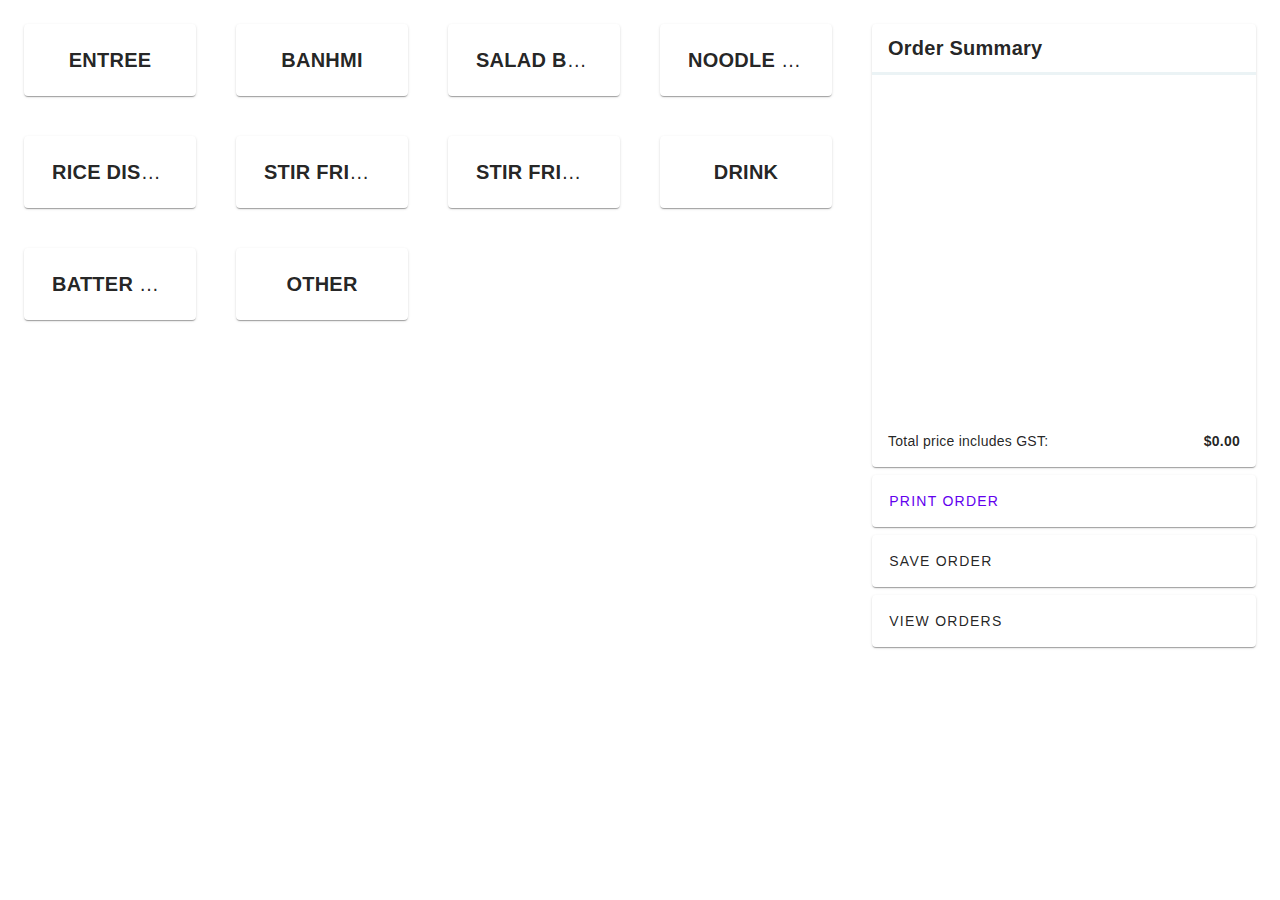
==== commit f3934925: "update new version with fixes of _payload.json and ABN printing" ====
--- a/docs/about/index.html
+++ b/docs/about/index.html
@@ -314,7 +314,7 @@
     .on-warning {
       color: rgb(var(--v-theme-on-warning)) !important;
     }
-</style><link rel="modulepreload" as="script" crossorigin href="/_nuxt/entry.8165f6e6.js"><link rel="preload" as="style" href="/_nuxt/entry.d3ebd5c0.css"><link rel="modulepreload" as="script" crossorigin href="/_nuxt/about.23d932fa.js"><link rel="modulepreload" as="script" crossorigin href="/_nuxt/useOrderHandling.0b7c6a4f.js"><link rel="preload" as="style" href="/_nuxt/useOrderHandling.a93526f5.css"><link rel="prefetch" as="script" crossorigin href="/_nuxt/error-404.d79f0e9b.js"><link rel="prefetch" as="script" crossorigin href="/_nuxt/error-500.38865cc7.js"><link rel="stylesheet" href="/_nuxt/entry.d3ebd5c0.css"><link rel="stylesheet" href="/_nuxt/useOrderHandling.a93526f5.css"><style>.text-responsive[data-v-e43944b6]{font-size:18px}@media (min-width:600px){.text-responsive[data-v-e43944b6]{font-size:16px}}@media (min-width:900px){.text-responsive[data-v-e43944b6]{font-size:14px}}.my-dialog[data-v-e43944b6]{max-height:80vh;overflow-y:auto}@media print{body *[data-v-e43944b6]{visibility:hidden}#printArea[data-v-e43944b6],#printArea *[data-v-e43944b6]{visibility:visible}#printArea[data-v-e43944b6]{left:0;position:absolute;top:0}@page{size:80mm 297mm;margin:0}body[data-v-e43944b6]{height:auto;margin:0 auto;width:80mm}pre[data-v-e43944b6]{font-size:12pt;line-height:1.3}}</style><style>@keyframes v-shake{59%{margin-left:0}60%,80%{margin-left:2px}70%,90%{margin-left:-2px}}.bg-black{background-color:#000!important;color:#fff!important}.bg-white{background-color:#fff!important;color:#000!important}.bg-transparent{background-color:transparent!important;color:currentColor!important}.bg-red{background-color:#f44336!important;color:#fff!important}.bg-red-lighten-5{background-color:#ffebee!important;color:#000!important}.bg-red-lighten-4{background-color:#ffcdd2!important;color:#000!important}.bg-red-lighten-3{background-color:#ef9a9a!important;color:#000!important}.bg-red-lighten-2{background-color:#e57373!important;color:#fff!important}.bg-red-lighten-1{background-color:#ef5350!important;color:#fff!important}.bg-red-darken-1{background-color:#e53935!important;color:#fff!important}.bg-red-darken-2{background-color:#d32f2f!important;color:#fff!important}.bg-red-darken-3{background-color:#c62828!important;color:#fff!important}.bg-red-darken-4{background-color:#b71c1c!important;color:#fff!important}.bg-red-accent-1{background-color:#ff8a80!important;color:#000!important}.bg-red-accent-2{background-color:#ff5252!important;color:#fff!important}.bg-red-accent-3{background-color:#ff1744!important;color:#fff!important}.bg-red-accent-4{background-color:#d50000!important;color:#fff!important}.bg-pink{background-color:#e91e63!important;color:#fff!important}.bg-pink-lighten-5{background-color:#fce4ec!important;color:#000!important}.bg-pink-lighten-4{background-color:#f8bbd0!important;color:#000!important}.bg-pink-lighten-3{background-color:#f48fb1!important;color:#000!important}.bg-pink-lighten-2{background-color:#f06292!important;color:#fff!important}.bg-pink-lighten-1{background-color:#ec407a!important;color:#fff!important}.bg-pink-darken-1{background-color:#d81b60!important;color:#fff!important}.bg-pink-darken-2{background-color:#c2185b!important;color:#fff!important}.bg-pink-darken-3{background-color:#ad1457!important;color:#fff!important}.bg-pink-darken-4{background-color:#880e4f!important;color:#fff!important}.bg-pink-accent-1{background-color:#ff80ab!important;color:#fff!important}.bg-pink-accent-2{background-color:#ff4081!important;color:#fff!important}.bg-pink-accent-3{background-color:#f50057!important;color:#fff!important}.bg-pink-accent-4{background-color:#c51162!important;color:#fff!important}.bg-purple{background-color:#9c27b0!important;color:#fff!important}.bg-purple-lighten-5{background-color:#f3e5f5!important;color:#000!important}.bg-purple-lighten-4{background-color:#e1bee7!important;color:#000!important}.bg-purple-lighten-3{background-color:#ce93d8!important;color:#fff!important}.bg-purple-lighten-2{background-color:#ba68c8!important;color:#fff!important}.bg-purple-lighten-1{background-color:#ab47bc!important;color:#fff!important}.bg-purple-darken-1{background-color:#8e24aa!important;color:#fff!important}.bg-purple-darken-2{background-color:#7b1fa2!important;color:#fff!important}.bg-purple-darken-3{background-color:#6a1b9a!important;color:#fff!important}.bg-purple-darken-4{background-color:#4a148c!important;color:#fff!important}.bg-purple-accent-1{background-color:#ea80fc!important;color:#fff!important}.bg-purple-accent-2{background-color:#e040fb!important;color:#fff!important}.bg-purple-accent-3{background-color:#d500f9!important;color:#fff!important}.bg-purple-accent-4{background-color:#a0f!important;color:#fff!important}.bg-deep-purple{background-color:#673ab7!important;color:#fff!important}.bg-deep-purple-lighten-5{background-color:#ede7f6!important;color:#000!important}.bg-deep-purple-lighten-4{background-color:#d1c4e9!important;color:#000!important}.bg-deep-purple-lighten-3{background-color:#b39ddb!important;color:#fff!important}.bg-deep-purple-lighten-2{background-color:#9575cd!important;color:#fff!important}.bg-deep-purple-lighten-1{background-color:#7e57c2!important;color:#fff!important}.bg-deep-purple-darken-1{background-color:#5e35b1!important;color:#fff!important}.bg-deep-purple-darken-2{background-color:#512da8!important;color:#fff!important}.bg-deep-purple-darken-3{background-color:#4527a0!important;color:#fff!important}.bg-deep-purple-darken-4{background-color:#311b92!important;color:#fff!important}.bg-deep-purple-accent-1{background-color:#b388ff!important;color:#fff!important}.bg-deep-purple-accent-2{background-color:#7c4dff!important;color:#fff!important}.bg-deep-purple-accent-3{background-color:#651fff!important;color:#fff!important}.bg-deep-purple-accent-4{background-color:#6200ea!important;color:#fff!important}.bg-indigo{background-color:#3f51b5!important;color:#fff!important}.bg-indigo-lighten-5{background-color:#e8eaf6!important;color:#000!important}.bg-indigo-lighten-4{background-color:#c5cae9!important;color:#000!important}.bg-indigo-lighten-3{background-color:#9fa8da!important;color:#fff!important}.bg-indigo-lighten-2{background-color:#7986cb!important;color:#fff!important}.bg-indigo-lighten-1{background-color:#5c6bc0!important;color:#fff!important}.bg-indigo-darken-1{background-color:#3949ab!important;color:#fff!important}.bg-indigo-darken-2{background-color:#303f9f!important;color:#fff!important}.bg-indigo-darken-3{background-color:#283593!important;color:#fff!important}.bg-indigo-darken-4{background-color:#1a237e!important;color:#fff!important}.bg-indigo-accent-1{background-color:#8c9eff!important;color:#fff!important}.bg-indigo-accent-2{background-color:#536dfe!important;color:#fff!important}.bg-indigo-accent-3{background-color:#3d5afe!important;color:#fff!important}.bg-indigo-accent-4{background-color:#304ffe!important;color:#fff!important}.bg-blue{background-color:#2196f3!important;color:#fff!important}.bg-blue-lighten-5{background-color:#e3f2fd!important;color:#000!important}.bg-blue-lighten-4{background-color:#bbdefb!important;color:#000!important}.bg-blue-lighten-3{background-color:#90caf9!important;color:#000!important}.bg-blue-lighten-2{background-color:#64b5f6!important;color:#000!important}.bg-blue-lighten-1{background-color:#42a5f5!important;color:#fff!important}.bg-blue-darken-1{background-color:#1e88e5!important;color:#fff!important}.bg-blue-darken-2{background-color:#1976d2!important;color:#fff!important}.bg-blue-darken-3{background-color:#1565c0!important;color:#fff!important}.bg-blue-darken-4{background-color:#0d47a1!important;color:#fff!important}.bg-blue-accent-1{background-color:#82b1ff!important;color:#000!important}.bg-blue-accent-2{background-color:#448aff!important;color:#fff!important}.bg-blue-accent-3{background-color:#2979ff!important;color:#fff!important}.bg-blue-accent-4{background-color:#2962ff!important;color:#fff!important}.bg-light-blue{background-color:#03a9f4!important;color:#fff!important}.bg-light-blue-lighten-5{background-color:#e1f5fe!important;color:#000!important}.bg-light-blue-lighten-4{background-color:#b3e5fc!important;color:#000!important}.bg-light-blue-lighten-3{background-color:#81d4fa!important;color:#000!important}.bg-light-blue-lighten-2{background-color:#4fc3f7!important;color:#000!important}.bg-light-blue-lighten-1{background-color:#29b6f6!important;color:#000!important}.bg-light-blue-darken-1{background-color:#039be5!important;color:#fff!important}.bg-light-blue-darken-2{background-color:#0288d1!important;color:#fff!important}.bg-light-blue-darken-3{background-color:#0277bd!important;color:#fff!important}.bg-light-blue-darken-4{background-color:#01579b!important;color:#fff!important}.bg-light-blue-accent-1{background-color:#80d8ff!important;color:#000!important}.bg-light-blue-accent-2{background-color:#40c4ff!important;color:#000!important}.bg-light-blue-accent-3{background-color:#00b0ff!important;color:#fff!important}.bg-light-blue-accent-4{background-color:#0091ea!important;color:#fff!important}.bg-cyan{background-color:#00bcd4!important;color:#000!important}.bg-cyan-lighten-5{background-color:#e0f7fa!important;color:#000!important}.bg-cyan-lighten-4{background-color:#b2ebf2!important;color:#000!important}.bg-cyan-lighten-3{background-color:#80deea!important;color:#000!important}.bg-cyan-lighten-2{background-color:#4dd0e1!important;color:#000!important}.bg-cyan-lighten-1{background-color:#26c6da!important;color:#000!important}.bg-cyan-darken-1{background-color:#00acc1!important;color:#fff!important}.bg-cyan-darken-2{background-color:#0097a7!important;color:#fff!important}.bg-cyan-darken-3{background-color:#00838f!important;color:#fff!important}.bg-cyan-darken-4{background-color:#006064!important;color:#fff!important}.bg-cyan-accent-1{background-color:#84ffff!important;color:#000!important}.bg-cyan-accent-2{background-color:#18ffff!important;color:#000!important}.bg-cyan-accent-3{background-color:#00e5ff!important;color:#000!important}.bg-cyan-accent-4{background-color:#00b8d4!important;color:#fff!important}.bg-teal{background-color:#009688!important;color:#fff!important}.bg-teal-lighten-5{background-color:#e0f2f1!important;color:#000!important}.bg-teal-lighten-4{background-color:#b2dfdb!important;color:#000!important}.bg-teal-lighten-3{background-color:#80cbc4!important;color:#000!important}.bg-teal-lighten-2{background-color:#4db6ac!important;color:#fff!important}.bg-teal-lighten-1{background-color:#26a69a!important;color:#fff!important}.bg-teal-darken-1{background-color:#00897b!important;color:#fff!important}.bg-teal-darken-2{background-color:#00796b!important;color:#fff!important}.bg-teal-darken-3{background-color:#00695c!important;color:#fff!important}.bg-teal-darken-4{background-color:#004d40!important;color:#fff!important}.bg-teal-accent-1{background-color:#a7ffeb!important;color:#000!important}.bg-teal-accent-2{background-color:#64ffda!important;color:#000!important}.bg-teal-accent-3{background-color:#1de9b6!important;color:#000!important}.bg-teal-accent-4{background-color:#00bfa5!important;color:#fff!important}.bg-green{background-color:#4caf50!important;color:#fff!important}.bg-green-lighten-5{background-color:#e8f5e9!important;color:#000!important}.bg-green-lighten-4{background-color:#c8e6c9!important;color:#000!important}.bg-green-lighten-3{background-color:#a5d6a7!important;color:#000!important}.bg-green-lighten-2{background-color:#81c784!important;color:#000!important}.bg-green-lighten-1{background-color:#66bb6a!important;color:#fff!important}.bg-green-darken-1{background-color:#43a047!important;color:#fff!important}.bg-green-darken-2{background-color:#388e3c!important;color:#fff!important}.bg-green-darken-3{background-color:#2e7d32!important;color:#fff!important}.bg-green-darken-4{background-color:#1b5e20!important;color:#fff!important}.bg-green-accent-1{background-color:#b9f6ca!important;color:#000!important}.bg-green-accent-2{background-color:#69f0ae!important;color:#000!important}.bg-green-accent-3{background-color:#00e676!important;color:#000!important}.bg-green-accent-4{background-color:#00c853!important;color:#000!important}.bg-light-green{background-color:#8bc34a!important;color:#000!important}.bg-light-green-lighten-5{background-color:#f1f8e9!important;color:#000!important}.bg-light-green-lighten-4{background-color:#dcedc8!important;color:#000!important}.bg-light-green-lighten-3{background-color:#c5e1a5!important;color:#000!important}.bg-light-green-lighten-2{background-color:#aed581!important;color:#000!important}.bg-light-green-lighten-1{background-color:#9ccc65!important;color:#000!important}.bg-light-green-darken-1{background-color:#7cb342!important;color:#fff!important}.bg-light-green-darken-2{background-color:#689f38!important;color:#fff!important}.bg-light-green-darken-3{background-color:#558b2f!important;color:#fff!important}.bg-light-green-darken-4{background-color:#33691e!important;color:#fff!important}.bg-light-green-accent-1{background-color:#ccff90!important;color:#000!important}.bg-light-green-accent-2{background-color:#b2ff59!important;color:#000!important}.bg-light-green-accent-3{background-color:#76ff03!important;color:#000!important}.bg-light-green-accent-4{background-color:#64dd17!important;color:#000!important}.bg-lime{background-color:#cddc39!important;color:#000!important}.bg-lime-lighten-5{background-color:#f9fbe7!important;color:#000!important}.bg-lime-lighten-4{background-color:#f0f4c3!important;color:#000!important}.bg-lime-lighten-3{background-color:#e6ee9c!important;color:#000!important}.bg-lime-lighten-2{background-color:#dce775!important;color:#000!important}.bg-lime-lighten-1{background-color:#d4e157!important;color:#000!important}.bg-lime-darken-1{background-color:#c0ca33!important;color:#000!important}.bg-lime-darken-2{background-color:#afb42b!important;color:#000!important}.bg-lime-darken-3{background-color:#9e9d24!important;color:#fff!important}.bg-lime-darken-4{background-color:#827717!important;color:#fff!important}.bg-lime-accent-1{background-color:#f4ff81!important;color:#000!important}.bg-lime-accent-2{background-color:#eeff41!important;color:#000!important}.bg-lime-accent-3{background-color:#c6ff00!important;color:#000!important}.bg-lime-accent-4{background-color:#aeea00!important;color:#000!important}.bg-yellow{background-color:#ffeb3b!important;color:#000!important}.bg-yellow-lighten-5{background-color:#fffde7!important;color:#000!important}.bg-yellow-lighten-4{background-color:#fff9c4!important;color:#000!important}.bg-yellow-lighten-3{background-color:#fff59d!important;color:#000!important}.bg-yellow-lighten-2{background-color:#fff176!important;color:#000!important}.bg-yellow-lighten-1{background-color:#ffee58!important;color:#000!important}.bg-yellow-darken-1{background-color:#fdd835!important;color:#000!important}.bg-yellow-darken-2{background-color:#fbc02d!important;color:#000!important}.bg-yellow-darken-3{background-color:#f9a825!important;color:#000!important}.bg-yellow-darken-4{background-color:#f57f17!important;color:#fff!important}.bg-yellow-accent-1{background-color:#ffff8d!important;color:#000!important}.bg-yellow-accent-2{background-color:#ff0!important;color:#000!important}.bg-yellow-accent-3{background-color:#ffea00!important;color:#000!important}.bg-yellow-accent-4{background-color:#ffd600!important;color:#000!important}.bg-amber{background-color:#ffc107!important;color:#000!important}.bg-amber-lighten-5{background-color:#fff8e1!important;color:#000!important}.bg-amber-lighten-4{background-color:#ffecb3!important;color:#000!important}.bg-amber-lighten-3{background-color:#ffe082!important;color:#000!important}.bg-amber-lighten-2{background-color:#ffd54f!important;color:#000!important}.bg-amber-lighten-1{background-color:#ffca28!important;color:#000!important}.bg-amber-darken-1{background-color:#ffb300!important;color:#000!important}.bg-amber-darken-2{background-color:#ffa000!important;color:#000!important}.bg-amber-darken-3{background-color:#ff8f00!important;color:#000!important}.bg-amber-darken-4{background-color:#ff6f00!important;color:#fff!important}.bg-amber-accent-1{background-color:#ffe57f!important;color:#000!important}.bg-amber-accent-2{background-color:#ffd740!important;color:#000!important}.bg-amber-accent-3{background-color:#ffc400!important;color:#000!important}.bg-amber-accent-4{background-color:#ffab00!important;color:#000!important}.bg-orange{background-color:#ff9800!important;color:#000!important}.bg-orange-lighten-5{background-color:#fff3e0!important;color:#000!important}.bg-orange-lighten-4{background-color:#ffe0b2!important;color:#000!important}.bg-orange-lighten-3{background-color:#ffcc80!important;color:#000!important}.bg-orange-lighten-2{background-color:#ffb74d!important;color:#000!important}.bg-orange-lighten-1{background-color:#ffa726!important;color:#000!important}.bg-orange-darken-1{background-color:#fb8c00!important;color:#fff!important}.bg-orange-darken-2{background-color:#f57c00!important;color:#fff!important}.bg-orange-darken-3{background-color:#ef6c00!important;color:#fff!important}.bg-orange-darken-4{background-color:#e65100!important;color:#fff!important}.bg-orange-accent-1{background-color:#ffd180!important;color:#000!important}.bg-orange-accent-2{background-color:#ffab40!important;color:#000!important}.bg-orange-accent-3{background-color:#ff9100!important;color:#000!important}.bg-orange-accent-4{background-color:#ff6d00!important;color:#fff!important}.bg-deep-orange{background-color:#ff5722!important;color:#fff!important}.bg-deep-orange-lighten-5{background-color:#fbe9e7!important;color:#000!important}.bg-deep-orange-lighten-4{background-color:#ffccbc!important;color:#000!important}.bg-deep-orange-lighten-3{background-color:#ffab91!important;color:#000!important}.bg-deep-orange-lighten-2{background-color:#ff8a65!important;color:#000!important}.bg-deep-orange-lighten-1{background-color:#ff7043!important;color:#fff!important}.bg-deep-orange-darken-1{background-color:#f4511e!important;color:#fff!important}.bg-deep-orange-darken-2{background-color:#e64a19!important;color:#fff!important}.bg-deep-orange-darken-3{background-color:#d84315!important;color:#fff!important}.bg-deep-orange-darken-4{background-color:#bf360c!important;color:#fff!important}.bg-deep-orange-accent-1{background-color:#ff9e80!important;color:#000!important}.bg-deep-orange-accent-2{background-color:#ff6e40!important;color:#fff!important}.bg-deep-orange-accent-3{background-color:#ff3d00!important;color:#fff!important}.bg-deep-orange-accent-4{background-color:#dd2c00!important;color:#fff!important}.bg-brown{background-color:#795548!important;color:#fff!important}.bg-brown-lighten-5{background-color:#efebe9!important;color:#000!important}.bg-brown-lighten-4{background-color:#d7ccc8!important;color:#000!important}.bg-brown-lighten-3{background-color:#bcaaa4!important;color:#000!important}.bg-brown-lighten-2{background-color:#a1887f!important;color:#fff!important}.bg-brown-lighten-1{background-color:#8d6e63!important;color:#fff!important}.bg-brown-darken-1{background-color:#6d4c41!important;color:#fff!important}.bg-brown-darken-2{background-color:#5d4037!important;color:#fff!important}.bg-brown-darken-3{background-color:#4e342e!important;color:#fff!important}.bg-brown-darken-4{background-color:#3e2723!important;color:#fff!important}.bg-blue-grey{background-color:#607d8b!important;color:#fff!important}.bg-blue-grey-lighten-5{background-color:#eceff1!important;color:#000!important}.bg-blue-grey-lighten-4{background-color:#cfd8dc!important;color:#000!important}.bg-blue-grey-lighten-3{background-color:#b0bec5!important;color:#000!important}.bg-blue-grey-lighten-2{background-color:#90a4ae!important;color:#fff!important}.bg-blue-grey-lighten-1{background-color:#78909c!important;color:#fff!important}.bg-blue-grey-darken-1{background-color:#546e7a!important;color:#fff!important}.bg-blue-grey-darken-2{background-color:#455a64!important;color:#fff!important}.bg-blue-grey-darken-3{background-color:#37474f!important;color:#fff!important}.bg-blue-grey-darken-4{background-color:#263238!important;color:#fff!important}.bg-grey{background-color:#9e9e9e!important;color:#fff!important}.bg-grey-lighten-5{background-color:#fafafa!important;color:#000!important}.bg-grey-lighten-4{background-color:#f5f5f5!important;color:#000!important}.bg-grey-lighten-3{background-color:#eee!important;color:#000!important}.bg-grey-lighten-2{background-color:#e0e0e0!important;color:#000!important}.bg-grey-lighten-1{background-color:#bdbdbd!important;color:#000!important}.bg-grey-darken-1{background-color:#757575!important;color:#fff!important}.bg-grey-darken-2{background-color:#616161!important;color:#fff!important}.bg-grey-darken-3{background-color:#424242!important;color:#fff!important}.bg-grey-darken-4{background-color:#212121!important;color:#fff!important}.bg-shades-black{background-color:#000!important;color:#fff!important}.bg-shades-white{background-color:#fff!important;color:#000!important}.bg-shades-transparent{background-color:transparent!important;color:currentColor!important}.text-black{color:#000!important}.text-white{color:#fff!important}.text-transparent{color:transparent!important}.text-red{color:#f44336!important}.text-red-lighten-5{color:#ffebee!important}.text-red-lighten-4{color:#ffcdd2!important}.text-red-lighten-3{color:#ef9a9a!important}.text-red-lighten-2{color:#e57373!important}.text-red-lighten-1{color:#ef5350!important}.text-red-darken-1{color:#e53935!important}.text-red-darken-2{color:#d32f2f!important}.text-red-darken-3{color:#c62828!important}.text-red-darken-4{color:#b71c1c!important}.text-red-accent-1{color:#ff8a80!important}.text-red-accent-2{color:#ff5252!important}.text-red-accent-3{color:#ff1744!important}.text-red-accent-4{color:#d50000!important}.text-pink{color:#e91e63!important}.text-pink-lighten-5{color:#fce4ec!important}.text-pink-lighten-4{color:#f8bbd0!important}.text-pink-lighten-3{color:#f48fb1!important}.text-pink-lighten-2{color:#f06292!important}.text-pink-lighten-1{color:#ec407a!important}.text-pink-darken-1{color:#d81b60!important}.text-pink-darken-2{color:#c2185b!important}.text-pink-darken-3{color:#ad1457!important}.text-pink-darken-4{color:#880e4f!important}.text-pink-accent-1{color:#ff80ab!important}.text-pink-accent-2{color:#ff4081!important}.text-pink-accent-3{color:#f50057!important}.text-pink-accent-4{color:#c51162!important}.text-purple{color:#9c27b0!important}.text-purple-lighten-5{color:#f3e5f5!important}.text-purple-lighten-4{color:#e1bee7!important}.text-purple-lighten-3{color:#ce93d8!important}.text-purple-lighten-2{color:#ba68c8!important}.text-purple-lighten-1{color:#ab47bc!important}.text-purple-darken-1{color:#8e24aa!important}.text-purple-darken-2{color:#7b1fa2!important}.text-purple-darken-3{color:#6a1b9a!important}.text-purple-darken-4{color:#4a148c!important}.text-purple-accent-1{color:#ea80fc!important}.text-purple-accent-2{color:#e040fb!important}.text-purple-accent-3{color:#d500f9!important}.text-purple-accent-4{color:#a0f!important}.text-deep-purple{color:#673ab7!important}.text-deep-purple-lighten-5{color:#ede7f6!important}.text-deep-purple-lighten-4{color:#d1c4e9!important}.text-deep-purple-lighten-3{color:#b39ddb!important}.text-deep-purple-lighten-2{color:#9575cd!important}.text-deep-purple-lighten-1{color:#7e57c2!important}.text-deep-purple-darken-1{color:#5e35b1!important}.text-deep-purple-darken-2{color:#512da8!important}.text-deep-purple-darken-3{color:#4527a0!important}.text-deep-purple-darken-4{color:#311b92!important}.text-deep-purple-accent-1{color:#b388ff!important}.text-deep-purple-accent-2{color:#7c4dff!important}.text-deep-purple-accent-3{color:#651fff!important}.text-deep-purple-accent-4{color:#6200ea!important}.text-indigo{color:#3f51b5!important}.text-indigo-lighten-5{color:#e8eaf6!important}.text-indigo-lighten-4{color:#c5cae9!important}.text-indigo-lighten-3{color:#9fa8da!important}.text-indigo-lighten-2{color:#7986cb!important}.text-indigo-lighten-1{color:#5c6bc0!important}.text-indigo-darken-1{color:#3949ab!important}.text-indigo-darken-2{color:#303f9f!important}.text-indigo-darken-3{color:#283593!important}.text-indigo-darken-4{color:#1a237e!important}.text-indigo-accent-1{color:#8c9eff!important}.text-indigo-accent-2{color:#536dfe!important}.text-indigo-accent-3{color:#3d5afe!important}.text-indigo-accent-4{color:#304ffe!important}.text-blue{color:#2196f3!important}.text-blue-lighten-5{color:#e3f2fd!important}.text-blue-lighten-4{color:#bbdefb!important}.text-blue-lighten-3{color:#90caf9!important}.text-blue-lighten-2{color:#64b5f6!important}.text-blue-lighten-1{color:#42a5f5!important}.text-blue-darken-1{color:#1e88e5!important}.text-blue-darken-2{color:#1976d2!important}.text-blue-darken-3{color:#1565c0!important}.text-blue-darken-4{color:#0d47a1!important}.text-blue-accent-1{color:#82b1ff!important}.text-blue-accent-2{color:#448aff!important}.text-blue-accent-3{color:#2979ff!important}.text-blue-accent-4{color:#2962ff!important}.text-light-blue{color:#03a9f4!important}.text-light-blue-lighten-5{color:#e1f5fe!important}.text-light-blue-lighten-4{color:#b3e5fc!important}.text-light-blue-lighten-3{color:#81d4fa!important}.text-light-blue-lighten-2{color:#4fc3f7!important}.text-light-blue-lighten-1{color:#29b6f6!important}.text-light-blue-darken-1{color:#039be5!important}.text-light-blue-darken-2{color:#0288d1!important}.text-light-blue-darken-3{color:#0277bd!important}.text-light-blue-darken-4{color:#01579b!important}.text-light-blue-accent-1{color:#80d8ff!important}.text-light-blue-accent-2{color:#40c4ff!important}.text-light-blue-accent-3{color:#00b0ff!important}.text-light-blue-accent-4{color:#0091ea!important}.text-cyan{color:#00bcd4!important}.text-cyan-lighten-5{color:#e0f7fa!important}.text-cyan-lighten-4{color:#b2ebf2!important}.text-cyan-lighten-3{color:#80deea!important}.text-cyan-lighten-2{color:#4dd0e1!important}.text-cyan-lighten-1{color:#26c6da!important}.text-cyan-darken-1{color:#00acc1!important}.text-cyan-darken-2{color:#0097a7!important}.text-cyan-darken-3{color:#00838f!important}.text-cyan-darken-4{color:#006064!important}.text-cyan-accent-1{color:#84ffff!important}.text-cyan-accent-2{color:#18ffff!important}.text-cyan-accent-3{color:#00e5ff!important}.text-cyan-accent-4{color:#00b8d4!important}.text-teal{color:#009688!important}.text-teal-lighten-5{color:#e0f2f1!important}.text-teal-lighten-4{color:#b2dfdb!important}.text-teal-lighten-3{color:#80cbc4!important}.text-teal-lighten-2{color:#4db6ac!important}.text-teal-lighten-1{color:#26a69a!important}.text-teal-darken-1{color:#00897b!important}.text-teal-darken-2{color:#00796b!important}.text-teal-darken-3{color:#00695c!important}.text-teal-darken-4{color:#004d40!important}.text-teal-accent-1{color:#a7ffeb!important}.text-teal-accent-2{color:#64ffda!important}.text-teal-accent-3{color:#1de9b6!important}.text-teal-accent-4{color:#00bfa5!important}.text-green{color:#4caf50!important}.text-green-lighten-5{color:#e8f5e9!important}.text-green-lighten-4{color:#c8e6c9!important}.text-green-lighten-3{color:#a5d6a7!important}.text-green-lighten-2{color:#81c784!important}.text-green-lighten-1{color:#66bb6a!important}.text-green-darken-1{color:#43a047!important}.text-green-darken-2{color:#388e3c!important}.text-green-darken-3{color:#2e7d32!important}.text-green-darken-4{color:#1b5e20!important}.text-green-accent-1{color:#b9f6ca!important}.text-green-accent-2{color:#69f0ae!important}.text-green-accent-3{color:#00e676!important}.text-green-accent-4{color:#00c853!important}.text-light-green{color:#8bc34a!important}.text-light-green-lighten-5{color:#f1f8e9!important}.text-light-green-lighten-4{color:#dcedc8!important}.text-light-green-lighten-3{color:#c5e1a5!important}.text-light-green-lighten-2{color:#aed581!important}.text-light-green-lighten-1{color:#9ccc65!important}.text-light-green-darken-1{color:#7cb342!important}.text-light-green-darken-2{color:#689f38!important}.text-light-green-darken-3{color:#558b2f!important}.text-light-green-darken-4{color:#33691e!important}.text-light-green-accent-1{color:#ccff90!important}.text-light-green-accent-2{color:#b2ff59!important}.text-light-green-accent-3{color:#76ff03!important}.text-light-green-accent-4{color:#64dd17!important}.text-lime{color:#cddc39!important}.text-lime-lighten-5{color:#f9fbe7!important}.text-lime-lighten-4{color:#f0f4c3!important}.text-lime-lighten-3{color:#e6ee9c!important}.text-lime-lighten-2{color:#dce775!important}.text-lime-lighten-1{color:#d4e157!important}.text-lime-darken-1{color:#c0ca33!important}.text-lime-darken-2{color:#afb42b!important}.text-lime-darken-3{color:#9e9d24!important}.text-lime-darken-4{color:#827717!important}.text-lime-accent-1{color:#f4ff81!important}.text-lime-accent-2{color:#eeff41!important}.text-lime-accent-3{color:#c6ff00!important}.text-lime-accent-4{color:#aeea00!important}.text-yellow{color:#ffeb3b!important}.text-yellow-lighten-5{color:#fffde7!important}.text-yellow-lighten-4{color:#fff9c4!important}.text-yellow-lighten-3{color:#fff59d!important}.text-yellow-lighten-2{color:#fff176!important}.text-yellow-lighten-1{color:#ffee58!important}.text-yellow-darken-1{color:#fdd835!important}.text-yellow-darken-2{color:#fbc02d!important}.text-yellow-darken-3{color:#f9a825!important}.text-yellow-darken-4{color:#f57f17!important}.text-yellow-accent-1{color:#ffff8d!important}.text-yellow-accent-2{color:#ff0!important}.text-yellow-accent-3{color:#ffea00!important}.text-yellow-accent-4{color:#ffd600!important}.text-amber{color:#ffc107!important}.text-amber-lighten-5{color:#fff8e1!important}.text-amber-lighten-4{color:#ffecb3!important}.text-amber-lighten-3{color:#ffe082!important}.text-amber-lighten-2{color:#ffd54f!important}.text-amber-lighten-1{color:#ffca28!important}.text-amber-darken-1{color:#ffb300!important}.text-amber-darken-2{color:#ffa000!important}.text-amber-darken-3{color:#ff8f00!important}.text-amber-darken-4{color:#ff6f00!important}.text-amber-accent-1{color:#ffe57f!important}.text-amber-accent-2{color:#ffd740!important}.text-amber-accent-3{color:#ffc400!important}.text-amber-accent-4{color:#ffab00!important}.text-orange{color:#ff9800!important}.text-orange-lighten-5{color:#fff3e0!important}.text-orange-lighten-4{color:#ffe0b2!important}.text-orange-lighten-3{color:#ffcc80!important}.text-orange-lighten-2{color:#ffb74d!important}.text-orange-lighten-1{color:#ffa726!important}.text-orange-darken-1{color:#fb8c00!important}.text-orange-darken-2{color:#f57c00!important}.text-orange-darken-3{color:#ef6c00!important}.text-orange-darken-4{color:#e65100!important}.text-orange-accent-1{color:#ffd180!important}.text-orange-accent-2{color:#ffab40!important}.text-orange-accent-3{color:#ff9100!important}.text-orange-accent-4{color:#ff6d00!important}.text-deep-orange{color:#ff5722!important}.text-deep-orange-lighten-5{color:#fbe9e7!important}.text-deep-orange-lighten-4{color:#ffccbc!important}.text-deep-orange-lighten-3{color:#ffab91!important}.text-deep-orange-lighten-2{color:#ff8a65!important}.text-deep-orange-lighten-1{color:#ff7043!important}.text-deep-orange-darken-1{color:#f4511e!important}.text-deep-orange-darken-2{color:#e64a19!important}.text-deep-orange-darken-3{color:#d84315!important}.text-deep-orange-darken-4{color:#bf360c!important}.text-deep-orange-accent-1{color:#ff9e80!important}.text-deep-orange-accent-2{color:#ff6e40!important}.text-deep-orange-accent-3{color:#ff3d00!important}.text-deep-orange-accent-4{color:#dd2c00!important}.text-brown{color:#795548!important}.text-brown-lighten-5{color:#efebe9!important}.text-brown-lighten-4{color:#d7ccc8!important}.text-brown-lighten-3{color:#bcaaa4!important}.text-brown-lighten-2{color:#a1887f!important}.text-brown-lighten-1{color:#8d6e63!important}.text-brown-darken-1{color:#6d4c41!important}.text-brown-darken-2{color:#5d4037!important}.text-brown-darken-3{color:#4e342e!important}.text-brown-darken-4{color:#3e2723!important}.text-blue-grey{color:#607d8b!important}.text-blue-grey-lighten-5{color:#eceff1!important}.text-blue-grey-lighten-4{color:#cfd8dc!important}.text-blue-grey-lighten-3{color:#b0bec5!important}.text-blue-grey-lighten-2{color:#90a4ae!important}.text-blue-grey-lighten-1{color:#78909c!important}.text-blue-grey-darken-1{color:#546e7a!important}.text-blue-grey-darken-2{color:#455a64!important}.text-blue-grey-darken-3{color:#37474f!important}.text-blue-grey-darken-4{color:#263238!important}.text-grey{color:#9e9e9e!important}.text-grey-lighten-5{color:#fafafa!important}.text-grey-lighten-4{color:#f5f5f5!important}.text-grey-lighten-3{color:#eee!important}.text-grey-lighten-2{color:#e0e0e0!important}.text-grey-lighten-1{color:#bdbdbd!important}.text-grey-darken-1{color:#757575!important}.text-grey-darken-2{color:#616161!important}.text-grey-darken-3{color:#424242!important}.text-grey-darken-4{color:#212121!important}.text-shades-black{color:#000!important}.text-shades-white{color:#fff!important}.text-shades-transparent{color:transparent!important}
+</style><link rel="preload" as="fetch" crossorigin="anonymous" href="/about/_payload.json"><link rel="modulepreload" as="script" crossorigin href="/_nuxt/entry.90e9f676.js"><link rel="preload" as="style" href="/_nuxt/entry.d127f0c2.css"><link rel="modulepreload" as="script" crossorigin href="/_nuxt/about.9472e412.js"><link rel="modulepreload" as="script" crossorigin href="/_nuxt/useOrderHandling.0eaba0a0.js"><link rel="preload" as="style" href="/_nuxt/useOrderHandling.efc52250.css"><link rel="prefetch" as="script" crossorigin href="/_nuxt/error-404.7602cf31.js"><link rel="prefetch" as="script" crossorigin href="/_nuxt/error-500.91db4808.js"><link rel="stylesheet" href="/_nuxt/entry.d127f0c2.css"><link rel="stylesheet" href="/_nuxt/useOrderHandling.efc52250.css"><style>.text-responsive[data-v-e43944b6]{font-size:18px}@media (min-width:600px){.text-responsive[data-v-e43944b6]{font-size:16px}}@media (min-width:900px){.text-responsive[data-v-e43944b6]{font-size:14px}}.my-dialog[data-v-e43944b6]{max-height:80vh;overflow-y:auto}@media print{body *[data-v-e43944b6]{visibility:hidden}#printArea[data-v-e43944b6],#printArea *[data-v-e43944b6]{visibility:visible}#printArea[data-v-e43944b6]{left:0;position:absolute;top:0}@page{size:80mm 297mm;margin:0}body[data-v-e43944b6]{height:auto;margin:0 auto;width:80mm}pre[data-v-e43944b6]{font-size:12pt;line-height:1.3}}</style><style>@keyframes v-shake{59%{margin-left:0}60%,80%{margin-left:2px}70%,90%{margin-left:-2px}}.bg-black{background-color:#000!important;color:#fff!important}.bg-white{background-color:#fff!important;color:#000!important}.bg-transparent{background-color:transparent!important;color:currentColor!important}.bg-red{background-color:#f44336!important;color:#fff!important}.bg-red-lighten-5{background-color:#ffebee!important;color:#000!important}.bg-red-lighten-4{background-color:#ffcdd2!important;color:#000!important}.bg-red-lighten-3{background-color:#ef9a9a!important;color:#000!important}.bg-red-lighten-2{background-color:#e57373!important;color:#fff!important}.bg-red-lighten-1{background-color:#ef5350!important;color:#fff!important}.bg-red-darken-1{background-color:#e53935!important;color:#fff!important}.bg-red-darken-2{background-color:#d32f2f!important;color:#fff!important}.bg-red-darken-3{background-color:#c62828!important;color:#fff!important}.bg-red-darken-4{background-color:#b71c1c!important;color:#fff!important}.bg-red-accent-1{background-color:#ff8a80!important;color:#000!important}.bg-red-accent-2{background-color:#ff5252!important;color:#fff!important}.bg-red-accent-3{background-color:#ff1744!important;color:#fff!important}.bg-red-accent-4{background-color:#d50000!important;color:#fff!important}.bg-pink{background-color:#e91e63!important;color:#fff!important}.bg-pink-lighten-5{background-color:#fce4ec!important;color:#000!important}.bg-pink-lighten-4{background-color:#f8bbd0!important;color:#000!important}.bg-pink-lighten-3{background-color:#f48fb1!important;color:#000!important}.bg-pink-lighten-2{background-color:#f06292!important;color:#fff!important}.bg-pink-lighten-1{background-color:#ec407a!important;color:#fff!important}.bg-pink-darken-1{background-color:#d81b60!important;color:#fff!important}.bg-pink-darken-2{background-color:#c2185b!important;color:#fff!important}.bg-pink-darken-3{background-color:#ad1457!important;color:#fff!important}.bg-pink-darken-4{background-color:#880e4f!important;color:#fff!important}.bg-pink-accent-1{background-color:#ff80ab!important;color:#fff!important}.bg-pink-accent-2{background-color:#ff4081!important;color:#fff!important}.bg-pink-accent-3{background-color:#f50057!important;color:#fff!important}.bg-pink-accent-4{background-color:#c51162!important;color:#fff!important}.bg-purple{background-color:#9c27b0!important;color:#fff!important}.bg-purple-lighten-5{background-color:#f3e5f5!important;color:#000!important}.bg-purple-lighten-4{background-color:#e1bee7!important;color:#000!important}.bg-purple-lighten-3{background-color:#ce93d8!important;color:#fff!important}.bg-purple-lighten-2{background-color:#ba68c8!important;color:#fff!important}.bg-purple-lighten-1{background-color:#ab47bc!important;color:#fff!important}.bg-purple-darken-1{background-color:#8e24aa!important;color:#fff!important}.bg-purple-darken-2{background-color:#7b1fa2!important;color:#fff!important}.bg-purple-darken-3{background-color:#6a1b9a!important;color:#fff!important}.bg-purple-darken-4{background-color:#4a148c!important;color:#fff!important}.bg-purple-accent-1{background-color:#ea80fc!important;color:#fff!important}.bg-purple-accent-2{background-color:#e040fb!important;color:#fff!important}.bg-purple-accent-3{background-color:#d500f9!important;color:#fff!important}.bg-purple-accent-4{background-color:#a0f!important;color:#fff!important}.bg-deep-purple{background-color:#673ab7!important;color:#fff!important}.bg-deep-purple-lighten-5{background-color:#ede7f6!important;color:#000!important}.bg-deep-purple-lighten-4{background-color:#d1c4e9!important;color:#000!important}.bg-deep-purple-lighten-3{background-color:#b39ddb!important;color:#fff!important}.bg-deep-purple-lighten-2{background-color:#9575cd!important;color:#fff!important}.bg-deep-purple-lighten-1{background-color:#7e57c2!important;color:#fff!important}.bg-deep-purple-darken-1{background-color:#5e35b1!important;color:#fff!important}.bg-deep-purple-darken-2{background-color:#512da8!important;color:#fff!important}.bg-deep-purple-darken-3{background-color:#4527a0!important;color:#fff!important}.bg-deep-purple-darken-4{background-color:#311b92!important;color:#fff!important}.bg-deep-purple-accent-1{background-color:#b388ff!important;color:#fff!important}.bg-deep-purple-accent-2{background-color:#7c4dff!important;color:#fff!important}.bg-deep-purple-accent-3{background-color:#651fff!important;color:#fff!important}.bg-deep-purple-accent-4{background-color:#6200ea!important;color:#fff!important}.bg-indigo{background-color:#3f51b5!important;color:#fff!important}.bg-indigo-lighten-5{background-color:#e8eaf6!important;color:#000!important}.bg-indigo-lighten-4{background-color:#c5cae9!important;color:#000!important}.bg-indigo-lighten-3{background-color:#9fa8da!important;color:#fff!important}.bg-indigo-lighten-2{background-color:#7986cb!important;color:#fff!important}.bg-indigo-lighten-1{background-color:#5c6bc0!important;color:#fff!important}.bg-indigo-darken-1{background-color:#3949ab!important;color:#fff!important}.bg-indigo-darken-2{background-color:#303f9f!important;color:#fff!important}.bg-indigo-darken-3{background-color:#283593!important;color:#fff!important}.bg-indigo-darken-4{background-color:#1a237e!important;color:#fff!important}.bg-indigo-accent-1{background-color:#8c9eff!important;color:#fff!important}.bg-indigo-accent-2{background-color:#536dfe!important;color:#fff!important}.bg-indigo-accent-3{background-color:#3d5afe!important;color:#fff!important}.bg-indigo-accent-4{background-color:#304ffe!important;color:#fff!important}.bg-blue{background-color:#2196f3!important;color:#fff!important}.bg-blue-lighten-5{background-color:#e3f2fd!important;color:#000!important}.bg-blue-lighten-4{background-color:#bbdefb!important;color:#000!important}.bg-blue-lighten-3{background-color:#90caf9!important;color:#000!important}.bg-blue-lighten-2{background-color:#64b5f6!important;color:#000!important}.bg-blue-lighten-1{background-color:#42a5f5!important;color:#fff!important}.bg-blue-darken-1{background-color:#1e88e5!important;color:#fff!important}.bg-blue-darken-2{background-color:#1976d2!important;color:#fff!important}.bg-blue-darken-3{background-color:#1565c0!important;color:#fff!important}.bg-blue-darken-4{background-color:#0d47a1!important;color:#fff!important}.bg-blue-accent-1{background-color:#82b1ff!important;color:#000!important}.bg-blue-accent-2{background-color:#448aff!important;color:#fff!important}.bg-blue-accent-3{background-color:#2979ff!important;color:#fff!important}.bg-blue-accent-4{background-color:#2962ff!important;color:#fff!important}.bg-light-blue{background-color:#03a9f4!important;color:#fff!important}.bg-light-blue-lighten-5{background-color:#e1f5fe!important;color:#000!important}.bg-light-blue-lighten-4{background-color:#b3e5fc!important;color:#000!important}.bg-light-blue-lighten-3{background-color:#81d4fa!important;color:#000!important}.bg-light-blue-lighten-2{background-color:#4fc3f7!important;color:#000!important}.bg-light-blue-lighten-1{background-color:#29b6f6!important;color:#000!important}.bg-light-blue-darken-1{background-color:#039be5!important;color:#fff!important}.bg-light-blue-darken-2{background-color:#0288d1!important;color:#fff!important}.bg-light-blue-darken-3{background-color:#0277bd!important;color:#fff!important}.bg-light-blue-darken-4{background-color:#01579b!important;color:#fff!important}.bg-light-blue-accent-1{background-color:#80d8ff!important;color:#000!important}.bg-light-blue-accent-2{background-color:#40c4ff!important;color:#000!important}.bg-light-blue-accent-3{background-color:#00b0ff!important;color:#fff!important}.bg-light-blue-accent-4{background-color:#0091ea!important;color:#fff!important}.bg-cyan{background-color:#00bcd4!important;color:#000!important}.bg-cyan-lighten-5{background-color:#e0f7fa!important;color:#000!important}.bg-cyan-lighten-4{background-color:#b2ebf2!important;color:#000!important}.bg-cyan-lighten-3{background-color:#80deea!important;color:#000!important}.bg-cyan-lighten-2{background-color:#4dd0e1!important;color:#000!important}.bg-cyan-lighten-1{background-color:#26c6da!important;color:#000!important}.bg-cyan-darken-1{background-color:#00acc1!important;color:#fff!important}.bg-cyan-darken-2{background-color:#0097a7!important;color:#fff!important}.bg-cyan-darken-3{background-color:#00838f!important;color:#fff!important}.bg-cyan-darken-4{background-color:#006064!important;color:#fff!important}.bg-cyan-accent-1{background-color:#84ffff!important;color:#000!important}.bg-cyan-accent-2{background-color:#18ffff!important;color:#000!important}.bg-cyan-accent-3{background-color:#00e5ff!important;color:#000!important}.bg-cyan-accent-4{background-color:#00b8d4!important;color:#fff!important}.bg-teal{background-color:#009688!important;color:#fff!important}.bg-teal-lighten-5{background-color:#e0f2f1!important;color:#000!important}.bg-teal-lighten-4{background-color:#b2dfdb!important;color:#000!important}.bg-teal-lighten-3{background-color:#80cbc4!important;color:#000!important}.bg-teal-lighten-2{background-color:#4db6ac!important;color:#fff!important}.bg-teal-lighten-1{background-color:#26a69a!important;color:#fff!important}.bg-teal-darken-1{background-color:#00897b!important;color:#fff!important}.bg-teal-darken-2{background-color:#00796b!important;color:#fff!important}.bg-teal-darken-3{background-color:#00695c!important;color:#fff!important}.bg-teal-darken-4{background-color:#004d40!important;color:#fff!important}.bg-teal-accent-1{background-color:#a7ffeb!important;color:#000!important}.bg-teal-accent-2{background-color:#64ffda!important;color:#000!important}.bg-teal-accent-3{background-color:#1de9b6!important;color:#000!important}.bg-teal-accent-4{background-color:#00bfa5!important;color:#fff!important}.bg-green{background-color:#4caf50!important;color:#fff!important}.bg-green-lighten-5{background-color:#e8f5e9!important;color:#000!important}.bg-green-lighten-4{background-color:#c8e6c9!important;color:#000!important}.bg-green-lighten-3{background-color:#a5d6a7!important;color:#000!important}.bg-green-lighten-2{background-color:#81c784!important;color:#000!important}.bg-green-lighten-1{background-color:#66bb6a!important;color:#fff!important}.bg-green-darken-1{background-color:#43a047!important;color:#fff!important}.bg-green-darken-2{background-color:#388e3c!important;color:#fff!important}.bg-green-darken-3{background-color:#2e7d32!important;color:#fff!important}.bg-green-darken-4{background-color:#1b5e20!important;color:#fff!important}.bg-green-accent-1{background-color:#b9f6ca!important;color:#000!important}.bg-green-accent-2{background-color:#69f0ae!important;color:#000!important}.bg-green-accent-3{background-color:#00e676!important;color:#000!important}.bg-green-accent-4{background-color:#00c853!important;color:#000!important}.bg-light-green{background-color:#8bc34a!important;color:#000!important}.bg-light-green-lighten-5{background-color:#f1f8e9!important;color:#000!important}.bg-light-green-lighten-4{background-color:#dcedc8!important;color:#000!important}.bg-light-green-lighten-3{background-color:#c5e1a5!important;color:#000!important}.bg-light-green-lighten-2{background-color:#aed581!important;color:#000!important}.bg-light-green-lighten-1{background-color:#9ccc65!important;color:#000!important}.bg-light-green-darken-1{background-color:#7cb342!important;color:#fff!important}.bg-light-green-darken-2{background-color:#689f38!important;color:#fff!important}.bg-light-green-darken-3{background-color:#558b2f!important;color:#fff!important}.bg-light-green-darken-4{background-color:#33691e!important;color:#fff!important}.bg-light-green-accent-1{background-color:#ccff90!important;color:#000!important}.bg-light-green-accent-2{background-color:#b2ff59!important;color:#000!important}.bg-light-green-accent-3{background-color:#76ff03!important;color:#000!important}.bg-light-green-accent-4{background-color:#64dd17!important;color:#000!important}.bg-lime{background-color:#cddc39!important;color:#000!important}.bg-lime-lighten-5{background-color:#f9fbe7!important;color:#000!important}.bg-lime-lighten-4{background-color:#f0f4c3!important;color:#000!important}.bg-lime-lighten-3{background-color:#e6ee9c!important;color:#000!important}.bg-lime-lighten-2{background-color:#dce775!important;color:#000!important}.bg-lime-lighten-1{background-color:#d4e157!important;color:#000!important}.bg-lime-darken-1{background-color:#c0ca33!important;color:#000!important}.bg-lime-darken-2{background-color:#afb42b!important;color:#000!important}.bg-lime-darken-3{background-color:#9e9d24!important;color:#fff!important}.bg-lime-darken-4{background-color:#827717!important;color:#fff!important}.bg-lime-accent-1{background-color:#f4ff81!important;color:#000!important}.bg-lime-accent-2{background-color:#eeff41!important;color:#000!important}.bg-lime-accent-3{background-color:#c6ff00!important;color:#000!important}.bg-lime-accent-4{background-color:#aeea00!important;color:#000!important}.bg-yellow{background-color:#ffeb3b!important;color:#000!important}.bg-yellow-lighten-5{background-color:#fffde7!important;color:#000!important}.bg-yellow-lighten-4{background-color:#fff9c4!important;color:#000!important}.bg-yellow-lighten-3{background-color:#fff59d!important;color:#000!important}.bg-yellow-lighten-2{background-color:#fff176!important;color:#000!important}.bg-yellow-lighten-1{background-color:#ffee58!important;color:#000!important}.bg-yellow-darken-1{background-color:#fdd835!important;color:#000!important}.bg-yellow-darken-2{background-color:#fbc02d!important;color:#000!important}.bg-yellow-darken-3{background-color:#f9a825!important;color:#000!important}.bg-yellow-darken-4{background-color:#f57f17!important;color:#fff!important}.bg-yellow-accent-1{background-color:#ffff8d!important;color:#000!important}.bg-yellow-accent-2{background-color:#ff0!important;color:#000!important}.bg-yellow-accent-3{background-color:#ffea00!important;color:#000!important}.bg-yellow-accent-4{background-color:#ffd600!important;color:#000!important}.bg-amber{background-color:#ffc107!important;color:#000!important}.bg-amber-lighten-5{background-color:#fff8e1!important;color:#000!important}.bg-amber-lighten-4{background-color:#ffecb3!important;color:#000!important}.bg-amber-lighten-3{background-color:#ffe082!important;color:#000!important}.bg-amber-lighten-2{background-color:#ffd54f!important;color:#000!important}.bg-amber-lighten-1{background-color:#ffca28!important;color:#000!important}.bg-amber-darken-1{background-color:#ffb300!important;color:#000!important}.bg-amber-darken-2{background-color:#ffa000!important;color:#000!important}.bg-amber-darken-3{background-color:#ff8f00!important;color:#000!important}.bg-amber-darken-4{background-color:#ff6f00!important;color:#fff!important}.bg-amber-accent-1{background-color:#ffe57f!important;color:#000!important}.bg-amber-accent-2{background-color:#ffd740!important;color:#000!important}.bg-amber-accent-3{background-color:#ffc400!important;color:#000!important}.bg-amber-accent-4{background-color:#ffab00!important;color:#000!important}.bg-orange{background-color:#ff9800!important;color:#000!important}.bg-orange-lighten-5{background-color:#fff3e0!important;color:#000!important}.bg-orange-lighten-4{background-color:#ffe0b2!important;color:#000!important}.bg-orange-lighten-3{background-color:#ffcc80!important;color:#000!important}.bg-orange-lighten-2{background-color:#ffb74d!important;color:#000!important}.bg-orange-lighten-1{background-color:#ffa726!important;color:#000!important}.bg-orange-darken-1{background-color:#fb8c00!important;color:#fff!important}.bg-orange-darken-2{background-color:#f57c00!important;color:#fff!important}.bg-orange-darken-3{background-color:#ef6c00!important;color:#fff!important}.bg-orange-darken-4{background-color:#e65100!important;color:#fff!important}.bg-orange-accent-1{background-color:#ffd180!important;color:#000!important}.bg-orange-accent-2{background-color:#ffab40!important;color:#000!important}.bg-orange-accent-3{background-color:#ff9100!important;color:#000!important}.bg-orange-accent-4{background-color:#ff6d00!important;color:#fff!important}.bg-deep-orange{background-color:#ff5722!important;color:#fff!important}.bg-deep-orange-lighten-5{background-color:#fbe9e7!important;color:#000!important}.bg-deep-orange-lighten-4{background-color:#ffccbc!important;color:#000!important}.bg-deep-orange-lighten-3{background-color:#ffab91!important;color:#000!important}.bg-deep-orange-lighten-2{background-color:#ff8a65!important;color:#000!important}.bg-deep-orange-lighten-1{background-color:#ff7043!important;color:#fff!important}.bg-deep-orange-darken-1{background-color:#f4511e!important;color:#fff!important}.bg-deep-orange-darken-2{background-color:#e64a19!important;color:#fff!important}.bg-deep-orange-darken-3{background-color:#d84315!important;color:#fff!important}.bg-deep-orange-darken-4{background-color:#bf360c!important;color:#fff!important}.bg-deep-orange-accent-1{background-color:#ff9e80!important;color:#000!important}.bg-deep-orange-accent-2{background-color:#ff6e40!important;color:#fff!important}.bg-deep-orange-accent-3{background-color:#ff3d00!important;color:#fff!important}.bg-deep-orange-accent-4{background-color:#dd2c00!important;color:#fff!important}.bg-brown{background-color:#795548!important;color:#fff!important}.bg-brown-lighten-5{background-color:#efebe9!important;color:#000!important}.bg-brown-lighten-4{background-color:#d7ccc8!important;color:#000!important}.bg-brown-lighten-3{background-color:#bcaaa4!important;color:#000!important}.bg-brown-lighten-2{background-color:#a1887f!important;color:#fff!important}.bg-brown-lighten-1{background-color:#8d6e63!important;color:#fff!important}.bg-brown-darken-1{background-color:#6d4c41!important;color:#fff!important}.bg-brown-darken-2{background-color:#5d4037!important;color:#fff!important}.bg-brown-darken-3{background-color:#4e342e!important;color:#fff!important}.bg-brown-darken-4{background-color:#3e2723!important;color:#fff!important}.bg-blue-grey{background-color:#607d8b!important;color:#fff!important}.bg-blue-grey-lighten-5{background-color:#eceff1!important;color:#000!important}.bg-blue-grey-lighten-4{background-color:#cfd8dc!important;color:#000!important}.bg-blue-grey-lighten-3{background-color:#b0bec5!important;color:#000!important}.bg-blue-grey-lighten-2{background-color:#90a4ae!important;color:#fff!important}.bg-blue-grey-lighten-1{background-color:#78909c!important;color:#fff!important}.bg-blue-grey-darken-1{background-color:#546e7a!important;color:#fff!important}.bg-blue-grey-darken-2{background-color:#455a64!important;color:#fff!important}.bg-blue-grey-darken-3{background-color:#37474f!important;color:#fff!important}.bg-blue-grey-darken-4{background-color:#263238!important;color:#fff!important}.bg-grey{background-color:#9e9e9e!important;color:#fff!important}.bg-grey-lighten-5{background-color:#fafafa!important;color:#000!important}.bg-grey-lighten-4{background-color:#f5f5f5!important;color:#000!important}.bg-grey-lighten-3{background-color:#eee!important;color:#000!important}.bg-grey-lighten-2{background-color:#e0e0e0!important;color:#000!important}.bg-grey-lighten-1{background-color:#bdbdbd!important;color:#000!important}.bg-grey-darken-1{background-color:#757575!important;color:#fff!important}.bg-grey-darken-2{background-color:#616161!important;color:#fff!important}.bg-grey-darken-3{background-color:#424242!important;color:#fff!important}.bg-grey-darken-4{background-color:#212121!important;color:#fff!important}.bg-shades-black{background-color:#000!important;color:#fff!important}.bg-shades-white{background-color:#fff!important;color:#000!important}.bg-shades-transparent{background-color:transparent!important;color:currentColor!important}.text-black{color:#000!important}.text-white{color:#fff!important}.text-transparent{color:transparent!important}.text-red{color:#f44336!important}.text-red-lighten-5{color:#ffebee!important}.text-red-lighten-4{color:#ffcdd2!important}.text-red-lighten-3{color:#ef9a9a!important}.text-red-lighten-2{color:#e57373!important}.text-red-lighten-1{color:#ef5350!important}.text-red-darken-1{color:#e53935!important}.text-red-darken-2{color:#d32f2f!important}.text-red-darken-3{color:#c62828!important}.text-red-darken-4{color:#b71c1c!important}.text-red-accent-1{color:#ff8a80!important}.text-red-accent-2{color:#ff5252!important}.text-red-accent-3{color:#ff1744!important}.text-red-accent-4{color:#d50000!important}.text-pink{color:#e91e63!important}.text-pink-lighten-5{color:#fce4ec!important}.text-pink-lighten-4{color:#f8bbd0!important}.text-pink-lighten-3{color:#f48fb1!important}.text-pink-lighten-2{color:#f06292!important}.text-pink-lighten-1{color:#ec407a!important}.text-pink-darken-1{color:#d81b60!important}.text-pink-darken-2{color:#c2185b!important}.text-pink-darken-3{color:#ad1457!important}.text-pink-darken-4{color:#880e4f!important}.text-pink-accent-1{color:#ff80ab!important}.text-pink-accent-2{color:#ff4081!important}.text-pink-accent-3{color:#f50057!important}.text-pink-accent-4{color:#c51162!important}.text-purple{color:#9c27b0!important}.text-purple-lighten-5{color:#f3e5f5!important}.text-purple-lighten-4{color:#e1bee7!important}.text-purple-lighten-3{color:#ce93d8!important}.text-purple-lighten-2{color:#ba68c8!important}.text-purple-lighten-1{color:#ab47bc!important}.text-purple-darken-1{color:#8e24aa!important}.text-purple-darken-2{color:#7b1fa2!important}.text-purple-darken-3{color:#6a1b9a!important}.text-purple-darken-4{color:#4a148c!important}.text-purple-accent-1{color:#ea80fc!important}.text-purple-accent-2{color:#e040fb!important}.text-purple-accent-3{color:#d500f9!important}.text-purple-accent-4{color:#a0f!important}.text-deep-purple{color:#673ab7!important}.text-deep-purple-lighten-5{color:#ede7f6!important}.text-deep-purple-lighten-4{color:#d1c4e9!important}.text-deep-purple-lighten-3{color:#b39ddb!important}.text-deep-purple-lighten-2{color:#9575cd!important}.text-deep-purple-lighten-1{color:#7e57c2!important}.text-deep-purple-darken-1{color:#5e35b1!important}.text-deep-purple-darken-2{color:#512da8!important}.text-deep-purple-darken-3{color:#4527a0!important}.text-deep-purple-darken-4{color:#311b92!important}.text-deep-purple-accent-1{color:#b388ff!important}.text-deep-purple-accent-2{color:#7c4dff!important}.text-deep-purple-accent-3{color:#651fff!important}.text-deep-purple-accent-4{color:#6200ea!important}.text-indigo{color:#3f51b5!important}.text-indigo-lighten-5{color:#e8eaf6!important}.text-indigo-lighten-4{color:#c5cae9!important}.text-indigo-lighten-3{color:#9fa8da!important}.text-indigo-lighten-2{color:#7986cb!important}.text-indigo-lighten-1{color:#5c6bc0!important}.text-indigo-darken-1{color:#3949ab!important}.text-indigo-darken-2{color:#303f9f!important}.text-indigo-darken-3{color:#283593!important}.text-indigo-darken-4{color:#1a237e!important}.text-indigo-accent-1{color:#8c9eff!important}.text-indigo-accent-2{color:#536dfe!important}.text-indigo-accent-3{color:#3d5afe!important}.text-indigo-accent-4{color:#304ffe!important}.text-blue{color:#2196f3!important}.text-blue-lighten-5{color:#e3f2fd!important}.text-blue-lighten-4{color:#bbdefb!important}.text-blue-lighten-3{color:#90caf9!important}.text-blue-lighten-2{color:#64b5f6!important}.text-blue-lighten-1{color:#42a5f5!important}.text-blue-darken-1{color:#1e88e5!important}.text-blue-darken-2{color:#1976d2!important}.text-blue-darken-3{color:#1565c0!important}.text-blue-darken-4{color:#0d47a1!important}.text-blue-accent-1{color:#82b1ff!important}.text-blue-accent-2{color:#448aff!important}.text-blue-accent-3{color:#2979ff!important}.text-blue-accent-4{color:#2962ff!important}.text-light-blue{color:#03a9f4!important}.text-light-blue-lighten-5{color:#e1f5fe!important}.text-light-blue-lighten-4{color:#b3e5fc!important}.text-light-blue-lighten-3{color:#81d4fa!important}.text-light-blue-lighten-2{color:#4fc3f7!important}.text-light-blue-lighten-1{color:#29b6f6!important}.text-light-blue-darken-1{color:#039be5!important}.text-light-blue-darken-2{color:#0288d1!important}.text-light-blue-darken-3{color:#0277bd!important}.text-light-blue-darken-4{color:#01579b!important}.text-light-blue-accent-1{color:#80d8ff!important}.text-light-blue-accent-2{color:#40c4ff!important}.text-light-blue-accent-3{color:#00b0ff!important}.text-light-blue-accent-4{color:#0091ea!important}.text-cyan{color:#00bcd4!important}.text-cyan-lighten-5{color:#e0f7fa!important}.text-cyan-lighten-4{color:#b2ebf2!important}.text-cyan-lighten-3{color:#80deea!important}.text-cyan-lighten-2{color:#4dd0e1!important}.text-cyan-lighten-1{color:#26c6da!important}.text-cyan-darken-1{color:#00acc1!important}.text-cyan-darken-2{color:#0097a7!important}.text-cyan-darken-3{color:#00838f!important}.text-cyan-darken-4{color:#006064!important}.text-cyan-accent-1{color:#84ffff!important}.text-cyan-accent-2{color:#18ffff!important}.text-cyan-accent-3{color:#00e5ff!important}.text-cyan-accent-4{color:#00b8d4!important}.text-teal{color:#009688!important}.text-teal-lighten-5{color:#e0f2f1!important}.text-teal-lighten-4{color:#b2dfdb!important}.text-teal-lighten-3{color:#80cbc4!important}.text-teal-lighten-2{color:#4db6ac!important}.text-teal-lighten-1{color:#26a69a!important}.text-teal-darken-1{color:#00897b!important}.text-teal-darken-2{color:#00796b!important}.text-teal-darken-3{color:#00695c!important}.text-teal-darken-4{color:#004d40!important}.text-teal-accent-1{color:#a7ffeb!important}.text-teal-accent-2{color:#64ffda!important}.text-teal-accent-3{color:#1de9b6!important}.text-teal-accent-4{color:#00bfa5!important}.text-green{color:#4caf50!important}.text-green-lighten-5{color:#e8f5e9!important}.text-green-lighten-4{color:#c8e6c9!important}.text-green-lighten-3{color:#a5d6a7!important}.text-green-lighten-2{color:#81c784!important}.text-green-lighten-1{color:#66bb6a!important}.text-green-darken-1{color:#43a047!important}.text-green-darken-2{color:#388e3c!important}.text-green-darken-3{color:#2e7d32!important}.text-green-darken-4{color:#1b5e20!important}.text-green-accent-1{color:#b9f6ca!important}.text-green-accent-2{color:#69f0ae!important}.text-green-accent-3{color:#00e676!important}.text-green-accent-4{color:#00c853!important}.text-light-green{color:#8bc34a!important}.text-light-green-lighten-5{color:#f1f8e9!important}.text-light-green-lighten-4{color:#dcedc8!important}.text-light-green-lighten-3{color:#c5e1a5!important}.text-light-green-lighten-2{color:#aed581!important}.text-light-green-lighten-1{color:#9ccc65!important}.text-light-green-darken-1{color:#7cb342!important}.text-light-green-darken-2{color:#689f38!important}.text-light-green-darken-3{color:#558b2f!important}.text-light-green-darken-4{color:#33691e!important}.text-light-green-accent-1{color:#ccff90!important}.text-light-green-accent-2{color:#b2ff59!important}.text-light-green-accent-3{color:#76ff03!important}.text-light-green-accent-4{color:#64dd17!important}.text-lime{color:#cddc39!important}.text-lime-lighten-5{color:#f9fbe7!important}.text-lime-lighten-4{color:#f0f4c3!important}.text-lime-lighten-3{color:#e6ee9c!important}.text-lime-lighten-2{color:#dce775!important}.text-lime-lighten-1{color:#d4e157!important}.text-lime-darken-1{color:#c0ca33!important}.text-lime-darken-2{color:#afb42b!important}.text-lime-darken-3{color:#9e9d24!important}.text-lime-darken-4{color:#827717!important}.text-lime-accent-1{color:#f4ff81!important}.text-lime-accent-2{color:#eeff41!important}.text-lime-accent-3{color:#c6ff00!important}.text-lime-accent-4{color:#aeea00!important}.text-yellow{color:#ffeb3b!important}.text-yellow-lighten-5{color:#fffde7!important}.text-yellow-lighten-4{color:#fff9c4!important}.text-yellow-lighten-3{color:#fff59d!important}.text-yellow-lighten-2{color:#fff176!important}.text-yellow-lighten-1{color:#ffee58!important}.text-yellow-darken-1{color:#fdd835!important}.text-yellow-darken-2{color:#fbc02d!important}.text-yellow-darken-3{color:#f9a825!important}.text-yellow-darken-4{color:#f57f17!important}.text-yellow-accent-1{color:#ffff8d!important}.text-yellow-accent-2{color:#ff0!important}.text-yellow-accent-3{color:#ffea00!important}.text-yellow-accent-4{color:#ffd600!important}.text-amber{color:#ffc107!important}.text-amber-lighten-5{color:#fff8e1!important}.text-amber-lighten-4{color:#ffecb3!important}.text-amber-lighten-3{color:#ffe082!important}.text-amber-lighten-2{color:#ffd54f!important}.text-amber-lighten-1{color:#ffca28!important}.text-amber-darken-1{color:#ffb300!important}.text-amber-darken-2{color:#ffa000!important}.text-amber-darken-3{color:#ff8f00!important}.text-amber-darken-4{color:#ff6f00!important}.text-amber-accent-1{color:#ffe57f!important}.text-amber-accent-2{color:#ffd740!important}.text-amber-accent-3{color:#ffc400!important}.text-amber-accent-4{color:#ffab00!important}.text-orange{color:#ff9800!important}.text-orange-lighten-5{color:#fff3e0!important}.text-orange-lighten-4{color:#ffe0b2!important}.text-orange-lighten-3{color:#ffcc80!important}.text-orange-lighten-2{color:#ffb74d!important}.text-orange-lighten-1{color:#ffa726!important}.text-orange-darken-1{color:#fb8c00!important}.text-orange-darken-2{color:#f57c00!important}.text-orange-darken-3{color:#ef6c00!important}.text-orange-darken-4{color:#e65100!important}.text-orange-accent-1{color:#ffd180!important}.text-orange-accent-2{color:#ffab40!important}.text-orange-accent-3{color:#ff9100!important}.text-orange-accent-4{color:#ff6d00!important}.text-deep-orange{color:#ff5722!important}.text-deep-orange-lighten-5{color:#fbe9e7!important}.text-deep-orange-lighten-4{color:#ffccbc!important}.text-deep-orange-lighten-3{color:#ffab91!important}.text-deep-orange-lighten-2{color:#ff8a65!important}.text-deep-orange-lighten-1{color:#ff7043!important}.text-deep-orange-darken-1{color:#f4511e!important}.text-deep-orange-darken-2{color:#e64a19!important}.text-deep-orange-darken-3{color:#d84315!important}.text-deep-orange-darken-4{color:#bf360c!important}.text-deep-orange-accent-1{color:#ff9e80!important}.text-deep-orange-accent-2{color:#ff6e40!important}.text-deep-orange-accent-3{color:#ff3d00!important}.text-deep-orange-accent-4{color:#dd2c00!important}.text-brown{color:#795548!important}.text-brown-lighten-5{color:#efebe9!important}.text-brown-lighten-4{color:#d7ccc8!important}.text-brown-lighten-3{color:#bcaaa4!important}.text-brown-lighten-2{color:#a1887f!important}.text-brown-lighten-1{color:#8d6e63!important}.text-brown-darken-1{color:#6d4c41!important}.text-brown-darken-2{color:#5d4037!important}.text-brown-darken-3{color:#4e342e!important}.text-brown-darken-4{color:#3e2723!important}.text-blue-grey{color:#607d8b!important}.text-blue-grey-lighten-5{color:#eceff1!important}.text-blue-grey-lighten-4{color:#cfd8dc!important}.text-blue-grey-lighten-3{color:#b0bec5!important}.text-blue-grey-lighten-2{color:#90a4ae!important}.text-blue-grey-lighten-1{color:#78909c!important}.text-blue-grey-darken-1{color:#546e7a!important}.text-blue-grey-darken-2{color:#455a64!important}.text-blue-grey-darken-3{color:#37474f!important}.text-blue-grey-darken-4{color:#263238!important}.text-grey{color:#9e9e9e!important}.text-grey-lighten-5{color:#fafafa!important}.text-grey-lighten-4{color:#f5f5f5!important}.text-grey-lighten-3{color:#eee!important}.text-grey-lighten-2{color:#e0e0e0!important}.text-grey-lighten-1{color:#bdbdbd!important}.text-grey-darken-1{color:#757575!important}.text-grey-darken-2{color:#616161!important}.text-grey-darken-3{color:#424242!important}.text-grey-darken-4{color:#212121!important}.text-shades-black{color:#000!important}.text-shades-white{color:#fff!important}.text-shades-transparent{color:transparent!important}
 /*!
  * ress.css • v2.0.4
  * MIT License
@@ -324,6 +324,6 @@
  * ress.css • v2.0.4
  * MIT License
  * github.com/filipelinhares/ress
- */html{-webkit-text-size-adjust:100%;box-sizing:border-box;overflow-y:scroll;-moz-tab-size:4;-o-tab-size:4;tab-size:4;word-break:normal}*,:after,:before{background-repeat:no-repeat;box-sizing:inherit}:after,:before{text-decoration:inherit;vertical-align:inherit}*{margin:0;padding:0}hr{height:0;overflow:visible}details,main{display:block}summary{display:list-item}small{font-size:80%}[hidden]{display:none}abbr[title]{border-bottom:none;text-decoration:underline;-webkit-text-decoration:underline dotted;text-decoration:underline dotted}a{background-color:transparent}a:active,a:hover{outline-width:0}code,kbd,pre,samp{font-family:monospace,monospace}pre{font-size:1em}b,strong{font-weight:bolder}sub,sup{font-size:75%;line-height:0;position:relative;vertical-align:baseline}sub{bottom:-.25em}sup{top:-.5em}input{border-radius:0}[disabled]{cursor:default}[type=number]::-webkit-inner-spin-button,[type=number]::-webkit-outer-spin-button{height:auto}[type=search]{-webkit-appearance:textfield;outline-offset:-2px}[type=search]::-webkit-search-cancel-button,[type=search]::-webkit-search-decoration{-webkit-appearance:none}textarea{overflow:auto;resize:vertical}button,input,optgroup,select,textarea{font:inherit}optgroup{font-weight:700}button{overflow:visible}button,select{text-transform:none}[role=button],[type=button],[type=reset],[type=submit],button{color:inherit;cursor:pointer}[type=button]::-moz-focus-inner,[type=reset]::-moz-focus-inner,[type=submit]::-moz-focus-inner,button::-moz-focus-inner{border-style:none;padding:0}[type=button]::-moz-focus-inner,[type=reset]::-moz-focus-inner,[type=submit]::-moz-focus-inner,button:-moz-focusring{outline:1px dotted ButtonText}[type=reset],[type=submit],button,html [type=button]{-webkit-appearance:button}button,input,select,textarea{background-color:transparent;border-style:none}select{-moz-appearance:none;-webkit-appearance:none}select::-ms-expand{display:none}select::-ms-value{color:currentColor}legend{border:0;color:inherit;display:table;max-width:100%;white-space:normal}::-webkit-file-upload-button{-webkit-appearance:button;color:inherit;font:inherit}::-ms-clear,::-ms-reveal{display:none}img{border-style:none}progress{vertical-align:baseline}@media screen{[hidden~=screen]{display:inherit}[hidden~=screen]:not(:active):not(:focus):not(:target){clip:rect(0 0 0 0)!important;position:absolute!important}}[aria-busy=true]{cursor:progress}[aria-controls]{cursor:pointer}[aria-disabled=true]{cursor:default}.dialog-bottom-transition-enter-active,.dialog-top-transition-enter-active,.dialog-transition-enter-active{transition-duration:225ms!important;transition-timing-function:cubic-bezier(0,0,.2,1)!important}.dialog-bottom-transition-leave-active,.dialog-top-transition-leave-active,.dialog-transition-leave-active{transition-duration:125ms!important;transition-timing-function:cubic-bezier(.4,0,1,1)!important}.dialog-bottom-transition-enter-active,.dialog-bottom-transition-leave-active,.dialog-top-transition-enter-active,.dialog-top-transition-leave-active,.dialog-transition-enter-active,.dialog-transition-leave-active{pointer-events:none;transition-property:transform,opacity!important}.dialog-transition-enter-from,.dialog-transition-leave-to{opacity:0;transform:scale(.9)}.dialog-transition-enter-to,.dialog-transition-leave-from{opacity:1}.dialog-bottom-transition-enter-from,.dialog-bottom-transition-leave-to{transform:translateY(calc(50vh + 50%))}.dialog-top-transition-enter-from,.dialog-top-transition-leave-to{transform:translateY(calc(-50vh - 50%))}.picker-reverse-transition-enter-active,.picker-reverse-transition-leave-active,.picker-transition-enter-active,.picker-transition-leave-active{transition-duration:.3s!important;transition-timing-function:cubic-bezier(.4,0,.2,1)!important}.picker-reverse-transition-move,.picker-transition-move{transition-duration:.5s!important;transition-property:transform!important;transition-timing-function:cubic-bezier(.4,0,.2,1)!important}.picker-reverse-transition-enter-from,.picker-reverse-transition-leave-to,.picker-transition-enter-from,.picker-transition-leave-to{opacity:0}.picker-reverse-transition-leave-active,.picker-reverse-transition-leave-from,.picker-reverse-transition-leave-to,.picker-transition-leave-active,.picker-transition-leave-from,.picker-transition-leave-to{position:absolute!important}.picker-reverse-transition-enter-active,.picker-reverse-transition-leave-active,.picker-transition-enter-active,.picker-transition-leave-active{transition-property:transform,opacity!important}.picker-transition-enter-active,.picker-transition-leave-active{transition-duration:.3s!important;transition-timing-function:cubic-bezier(.4,0,.2,1)!important}.picker-transition-move{transition-duration:.5s!important;transition-property:transform!important;transition-timing-function:cubic-bezier(.4,0,.2,1)!important}.picker-transition-enter-from{transform:translateY(100%)}.picker-transition-leave-to{transform:translateY(-100%)}.picker-reverse-transition-enter-active,.picker-reverse-transition-leave-active{transition-duration:.3s!important;transition-timing-function:cubic-bezier(.4,0,.2,1)!important}.picker-reverse-transition-move{transition-duration:.5s!important;transition-property:transform!important;transition-timing-function:cubic-bezier(.4,0,.2,1)!important}.picker-reverse-transition-enter-from{transform:translateY(-100%)}.picker-reverse-transition-leave-to{transform:translateY(100%)}.expand-transition-enter-active,.expand-transition-leave-active{transition-duration:.3s!important;transition-timing-function:cubic-bezier(.4,0,.2,1)!important}.expand-transition-move{transition-duration:.5s!important;transition-property:transform!important;transition-timing-function:cubic-bezier(.4,0,.2,1)!important}.expand-transition-enter-active,.expand-transition-leave-active{transition-property:height!important}.expand-x-transition-enter-active,.expand-x-transition-leave-active{transition-duration:.3s!important;transition-timing-function:cubic-bezier(.4,0,.2,1)!important}.expand-x-transition-move{transition-duration:.5s!important;transition-property:transform!important;transition-timing-function:cubic-bezier(.4,0,.2,1)!important}.expand-x-transition-enter-active,.expand-x-transition-leave-active{transition-property:width!important}.scale-transition-enter-active,.scale-transition-leave-active{transition-duration:.3s!important;transition-timing-function:cubic-bezier(.4,0,.2,1)!important}.scale-transition-move{transition-duration:.5s!important;transition-property:transform!important;transition-timing-function:cubic-bezier(.4,0,.2,1)!important}.scale-transition-leave-to{opacity:0}.scale-transition-leave-active{transition-duration:.1s!important}.scale-transition-enter-from{opacity:0;transform:scale(0)}.scale-transition-enter-active,.scale-transition-leave-active{transition-property:transform,opacity!important}.scale-rotate-transition-enter-active,.scale-rotate-transition-leave-active{transition-duration:.3s!important;transition-timing-function:cubic-bezier(.4,0,.2,1)!important}.scale-rotate-transition-move{transition-duration:.5s!important;transition-property:transform!important;transition-timing-function:cubic-bezier(.4,0,.2,1)!important}.scale-rotate-transition-leave-to{opacity:0}.scale-rotate-transition-leave-active{transition-duration:.1s!important}.scale-rotate-transition-enter-from{opacity:0;transform:scale(0) rotate(-45deg)}.scale-rotate-transition-enter-active,.scale-rotate-transition-leave-active{transition-property:transform,opacity!important}.scale-rotate-reverse-transition-enter-active,.scale-rotate-reverse-transition-leave-active{transition-duration:.3s!important;transition-timing-function:cubic-bezier(.4,0,.2,1)!important}.scale-rotate-reverse-transition-move{transition-duration:.5s!important;transition-property:transform!important;transition-timing-function:cubic-bezier(.4,0,.2,1)!important}.scale-rotate-reverse-transition-leave-to{opacity:0}.scale-rotate-reverse-transition-leave-active{transition-duration:.1s!important}.scale-rotate-reverse-transition-enter-from{opacity:0;transform:scale(0) rotate(45deg)}.scale-rotate-reverse-transition-enter-active,.scale-rotate-reverse-transition-leave-active{transition-property:transform,opacity!important}.message-transition-enter-active,.message-transition-leave-active{transition-duration:.3s!important;transition-timing-function:cubic-bezier(.4,0,.2,1)!important}.message-transition-move{transition-duration:.5s!important;transition-property:transform!important;transition-timing-function:cubic-bezier(.4,0,.2,1)!important}.message-transition-enter-from,.message-transition-leave-to{opacity:0;transform:translateY(-15px)}.message-transition-leave-active,.message-transition-leave-from{position:absolute}.message-transition-enter-active,.message-transition-leave-active{transition-property:transform,opacity!important}.slide-y-transition-enter-active,.slide-y-transition-leave-active{transition-duration:.3s!important;transition-timing-function:cubic-bezier(.4,0,.2,1)!important}.slide-y-transition-move{transition-duration:.5s!important;transition-property:transform!important;transition-timing-function:cubic-bezier(.4,0,.2,1)!important}.slide-y-transition-enter-from,.slide-y-transition-leave-to{opacity:0;transform:translateY(-15px)}.slide-y-transition-enter-active,.slide-y-transition-leave-active{transition-property:transform,opacity!important}.slide-y-reverse-transition-enter-active,.slide-y-reverse-transition-leave-active{transition-duration:.3s!important;transition-timing-function:cubic-bezier(.4,0,.2,1)!important}.slide-y-reverse-transition-move{transition-duration:.5s!important;transition-property:transform!important;transition-timing-function:cubic-bezier(.4,0,.2,1)!important}.slide-y-reverse-transition-enter-from,.slide-y-reverse-transition-leave-to{opacity:0;transform:translateY(15px)}.slide-y-reverse-transition-enter-active,.slide-y-reverse-transition-leave-active{transition-property:transform,opacity!important}.scroll-y-transition-enter-active,.scroll-y-transition-leave-active{transition-duration:.3s!important;transition-timing-function:cubic-bezier(.4,0,.2,1)!important}.scroll-y-transition-move{transition-duration:.5s!important;transition-property:transform!important;transition-timing-function:cubic-bezier(.4,0,.2,1)!important}.scroll-y-transition-enter-from,.scroll-y-transition-leave-to{opacity:0}.scroll-y-transition-enter-from{transform:translateY(-15px)}.scroll-y-transition-leave-to{transform:translateY(15px)}.scroll-y-transition-enter-active,.scroll-y-transition-leave-active{transition-property:transform,opacity!important}.scroll-y-reverse-transition-enter-active,.scroll-y-reverse-transition-leave-active{transition-duration:.3s!important;transition-timing-function:cubic-bezier(.4,0,.2,1)!important}.scroll-y-reverse-transition-move{transition-duration:.5s!important;transition-property:transform!important;transition-timing-function:cubic-bezier(.4,0,.2,1)!important}.scroll-y-reverse-transition-enter-from,.scroll-y-reverse-transition-leave-to{opacity:0}.scroll-y-reverse-transition-enter-from{transform:translateY(15px)}.scroll-y-reverse-transition-leave-to{transform:translateY(-15px)}.scroll-y-reverse-transition-enter-active,.scroll-y-reverse-transition-leave-active{transition-property:transform,opacity!important}.scroll-x-transition-enter-active,.scroll-x-transition-leave-active{transition-duration:.3s!important;transition-timing-function:cubic-bezier(.4,0,.2,1)!important}.scroll-x-transition-move{transition-duration:.5s!important;transition-property:transform!important;transition-timing-function:cubic-bezier(.4,0,.2,1)!important}.scroll-x-transition-enter-from,.scroll-x-transition-leave-to{opacity:0}.scroll-x-transition-enter-from{transform:translateX(-15px)}.scroll-x-transition-leave-to{transform:translateX(15px)}.scroll-x-transition-enter-active,.scroll-x-transition-leave-active{transition-property:transform,opacity!important}.scroll-x-reverse-transition-enter-active,.scroll-x-reverse-transition-leave-active{transition-duration:.3s!important;transition-timing-function:cubic-bezier(.4,0,.2,1)!important}.scroll-x-reverse-transition-move{transition-duration:.5s!important;transition-property:transform!important;transition-timing-function:cubic-bezier(.4,0,.2,1)!important}.scroll-x-reverse-transition-enter-from,.scroll-x-reverse-transition-leave-to{opacity:0}.scroll-x-reverse-transition-enter-from{transform:translateX(15px)}.scroll-x-reverse-transition-leave-to{transform:translateX(-15px)}.scroll-x-reverse-transition-enter-active,.scroll-x-reverse-transition-leave-active{transition-property:transform,opacity!important}.slide-x-transition-enter-active,.slide-x-transition-leave-active{transition-duration:.3s!important;transition-timing-function:cubic-bezier(.4,0,.2,1)!important}.slide-x-transition-move{transition-duration:.5s!important;transition-property:transform!important;transition-timing-function:cubic-bezier(.4,0,.2,1)!important}.slide-x-transition-enter-from,.slide-x-transition-leave-to{opacity:0;transform:translateX(-15px)}.slide-x-transition-enter-active,.slide-x-transition-leave-active{transition-property:transform,opacity!important}.slide-x-reverse-transition-enter-active,.slide-x-reverse-transition-leave-active{transition-duration:.3s!important;transition-timing-function:cubic-bezier(.4,0,.2,1)!important}.slide-x-reverse-transition-move{transition-duration:.5s!important;transition-property:transform!important;transition-timing-function:cubic-bezier(.4,0,.2,1)!important}.slide-x-reverse-transition-enter-from,.slide-x-reverse-transition-leave-to{opacity:0;transform:translateX(15px)}.slide-x-reverse-transition-enter-active,.slide-x-reverse-transition-leave-active{transition-property:transform,opacity!important}.fade-transition-enter-active,.fade-transition-leave-active{transition-duration:.3s!important;transition-timing-function:cubic-bezier(.4,0,.2,1)!important}.fade-transition-move{transition-duration:.5s!important;transition-property:transform!important;transition-timing-function:cubic-bezier(.4,0,.2,1)!important}.fade-transition-enter-from,.fade-transition-leave-to{opacity:0!important}.fade-transition-enter-active,.fade-transition-leave-active{transition-property:opacity!important}.fab-transition-enter-active,.fab-transition-leave-active{transition-duration:.3s!important;transition-timing-function:cubic-bezier(.4,0,.2,1)!important}.fab-transition-move{transition-duration:.5s!important;transition-property:transform!important;transition-timing-function:cubic-bezier(.4,0,.2,1)!important}.fab-transition-enter-from,.fab-transition-leave-to{transform:scale(0) rotate(-45deg)}.fab-transition-enter-active,.fab-transition-leave-active{transition-property:transform!important}.v-locale--is-rtl{direction:rtl}.v-locale--is-ltr{direction:ltr}.blockquote{font-size:18px;font-weight:300;padding:16px 0 16px 24px}html{-webkit-font-smoothing:antialiased;-moz-osx-font-smoothing:grayscale;-webkit-tap-highlight-color:rgba(0,0,0,0);font-family:Roboto,sans-serif;font-size:1rem;line-height:1.5;overflow-x:hidden;text-rendering:optimizeLegibility}html.overflow-y-hidden{overflow-y:hidden!important}:root{--v-theme-overlay-multiplier:1;--v-scrollbar-offset:0px}@supports (-webkit-touch-callout:none){body{cursor:pointer}}@media only print{.hidden-print-only{display:none!important}}@media only screen{.hidden-screen-only{display:none!important}}@media (max-width:599.98px){.hidden-xs{display:none!important}}@media (min-width:600px) and (max-width:959.98px){.hidden-sm{display:none!important}}@media (min-width:960px) and (max-width:1279.98px){.hidden-md{display:none!important}}@media (min-width:1280px) and (max-width:1919.98px){.hidden-lg{display:none!important}}@media (min-width:1920px) and (max-width:2559.98px){.hidden-xl{display:none!important}}@media (min-width:2560px){.hidden-xxl{display:none!important}}@media (min-width:600px){.hidden-sm-and-up{display:none!important}}@media (min-width:960px){.hidden-md-and-up{display:none!important}}@media (min-width:1280px){.hidden-lg-and-up{display:none!important}}@media (min-width:1920px){.hidden-xl-and-up{display:none!important}}@media (max-width:959.98px){.hidden-sm-and-down{display:none!important}}@media (max-width:1279.98px){.hidden-md-and-down{display:none!important}}@media (max-width:1919.98px){.hidden-lg-and-down{display:none!important}}@media (max-width:2559.98px){.hidden-xl-and-down{display:none!important}}.elevation-24{box-shadow:0 11px 15px -7px var(--v-shadow-key-umbra-opacity,rgba(0,0,0,.2)),0 24px 38px 3px var(--v-shadow-key-penumbra-opacity,rgba(0,0,0,.14)),0 9px 46px 8px var(--v-shadow-key-penumbra-opacity,rgba(0,0,0,.12))!important}.elevation-23{box-shadow:0 11px 14px -7px var(--v-shadow-key-umbra-opacity,rgba(0,0,0,.2)),0 23px 36px 3px var(--v-shadow-key-penumbra-opacity,rgba(0,0,0,.14)),0 9px 44px 8px var(--v-shadow-key-penumbra-opacity,rgba(0,0,0,.12))!important}.elevation-22{box-shadow:0 10px 14px -6px var(--v-shadow-key-umbra-opacity,rgba(0,0,0,.2)),0 22px 35px 3px var(--v-shadow-key-penumbra-opacity,rgba(0,0,0,.14)),0 8px 42px 7px var(--v-shadow-key-penumbra-opacity,rgba(0,0,0,.12))!important}.elevation-21{box-shadow:0 10px 13px -6px var(--v-shadow-key-umbra-opacity,rgba(0,0,0,.2)),0 21px 33px 3px var(--v-shadow-key-penumbra-opacity,rgba(0,0,0,.14)),0 8px 40px 7px var(--v-shadow-key-penumbra-opacity,rgba(0,0,0,.12))!important}.elevation-20{box-shadow:0 10px 13px -6px var(--v-shadow-key-umbra-opacity,rgba(0,0,0,.2)),0 20px 31px 3px var(--v-shadow-key-penumbra-opacity,rgba(0,0,0,.14)),0 8px 38px 7px var(--v-shadow-key-penumbra-opacity,rgba(0,0,0,.12))!important}.elevation-19{box-shadow:0 9px 12px -6px var(--v-shadow-key-umbra-opacity,rgba(0,0,0,.2)),0 19px 29px 2px var(--v-shadow-key-penumbra-opacity,rgba(0,0,0,.14)),0 7px 36px 6px var(--v-shadow-key-penumbra-opacity,rgba(0,0,0,.12))!important}.elevation-18{box-shadow:0 9px 11px -5px var(--v-shadow-key-umbra-opacity,rgba(0,0,0,.2)),0 18px 28px 2px var(--v-shadow-key-penumbra-opacity,rgba(0,0,0,.14)),0 7px 34px 6px var(--v-shadow-key-penumbra-opacity,rgba(0,0,0,.12))!important}.elevation-17{box-shadow:0 8px 11px -5px var(--v-shadow-key-umbra-opacity,rgba(0,0,0,.2)),0 17px 26px 2px var(--v-shadow-key-penumbra-opacity,rgba(0,0,0,.14)),0 6px 32px 5px var(--v-shadow-key-penumbra-opacity,rgba(0,0,0,.12))!important}.elevation-16{box-shadow:0 8px 10px -5px var(--v-shadow-key-umbra-opacity,rgba(0,0,0,.2)),0 16px 24px 2px var(--v-shadow-key-penumbra-opacity,rgba(0,0,0,.14)),0 6px 30px 5px var(--v-shadow-key-penumbra-opacity,rgba(0,0,0,.12))!important}.elevation-15{box-shadow:0 8px 9px -5px var(--v-shadow-key-umbra-opacity,rgba(0,0,0,.2)),0 15px 22px 2px var(--v-shadow-key-penumbra-opacity,rgba(0,0,0,.14)),0 6px 28px 5px var(--v-shadow-key-penumbra-opacity,rgba(0,0,0,.12))!important}.elevation-14{box-shadow:0 7px 9px -4px var(--v-shadow-key-umbra-opacity,rgba(0,0,0,.2)),0 14px 21px 2px var(--v-shadow-key-penumbra-opacity,rgba(0,0,0,.14)),0 5px 26px 4px var(--v-shadow-key-penumbra-opacity,rgba(0,0,0,.12))!important}.elevation-13{box-shadow:0 7px 8px -4px var(--v-shadow-key-umbra-opacity,rgba(0,0,0,.2)),0 13px 19px 2px var(--v-shadow-key-penumbra-opacity,rgba(0,0,0,.14)),0 5px 24px 4px var(--v-shadow-key-penumbra-opacity,rgba(0,0,0,.12))!important}.elevation-12{box-shadow:0 7px 8px -4px var(--v-shadow-key-umbra-opacity,rgba(0,0,0,.2)),0 12px 17px 2px var(--v-shadow-key-penumbra-opacity,rgba(0,0,0,.14)),0 5px 22px 4px var(--v-shadow-key-penumbra-opacity,rgba(0,0,0,.12))!important}.elevation-11{box-shadow:0 6px 7px -4px var(--v-shadow-key-umbra-opacity,rgba(0,0,0,.2)),0 11px 15px 1px var(--v-shadow-key-penumbra-opacity,rgba(0,0,0,.14)),0 4px 20px 3px var(--v-shadow-key-penumbra-opacity,rgba(0,0,0,.12))!important}.elevation-10{box-shadow:0 6px 6px -3px var(--v-shadow-key-umbra-opacity,rgba(0,0,0,.2)),0 10px 14px 1px var(--v-shadow-key-penumbra-opacity,rgba(0,0,0,.14)),0 4px 18px 3px var(--v-shadow-key-penumbra-opacity,rgba(0,0,0,.12))!important}.elevation-9{box-shadow:0 5px 6px -3px var(--v-shadow-key-umbra-opacity,rgba(0,0,0,.2)),0 9px 12px 1px var(--v-shadow-key-penumbra-opacity,rgba(0,0,0,.14)),0 3px 16px 2px var(--v-shadow-key-penumbra-opacity,rgba(0,0,0,.12))!important}.elevation-8{box-shadow:0 5px 5px -3px var(--v-shadow-key-umbra-opacity,rgba(0,0,0,.2)),0 8px 10px 1px var(--v-shadow-key-penumbra-opacity,rgba(0,0,0,.14)),0 3px 14px 2px var(--v-shadow-key-penumbra-opacity,rgba(0,0,0,.12))!important}.elevation-7{box-shadow:0 4px 5px -2px var(--v-shadow-key-umbra-opacity,rgba(0,0,0,.2)),0 7px 10px 1px var(--v-shadow-key-penumbra-opacity,rgba(0,0,0,.14)),0 2px 16px 1px var(--v-shadow-key-penumbra-opacity,rgba(0,0,0,.12))!important}.elevation-6{box-shadow:0 3px 5px -1px var(--v-shadow-key-umbra-opacity,rgba(0,0,0,.2)),0 6px 10px 0 var(--v-shadow-key-penumbra-opacity,rgba(0,0,0,.14)),0 1px 18px 0 var(--v-shadow-key-penumbra-opacity,rgba(0,0,0,.12))!important}.elevation-5{box-shadow:0 3px 5px -1px var(--v-shadow-key-umbra-opacity,rgba(0,0,0,.2)),0 5px 8px 0 var(--v-shadow-key-penumbra-opacity,rgba(0,0,0,.14)),0 1px 14px 0 var(--v-shadow-key-penumbra-opacity,rgba(0,0,0,.12))!important}.elevation-4{box-shadow:0 2px 4px -1px var(--v-shadow-key-umbra-opacity,rgba(0,0,0,.2)),0 4px 5px 0 var(--v-shadow-key-penumbra-opacity,rgba(0,0,0,.14)),0 1px 10px 0 var(--v-shadow-key-penumbra-opacity,rgba(0,0,0,.12))!important}.elevation-3{box-shadow:0 3px 3px -2px var(--v-shadow-key-umbra-opacity,rgba(0,0,0,.2)),0 3px 4px 0 var(--v-shadow-key-penumbra-opacity,rgba(0,0,0,.14)),0 1px 8px 0 var(--v-shadow-key-penumbra-opacity,rgba(0,0,0,.12))!important}.elevation-2{box-shadow:0 3px 1px -2px var(--v-shadow-key-umbra-opacity,rgba(0,0,0,.2)),0 2px 2px 0 var(--v-shadow-key-penumbra-opacity,rgba(0,0,0,.14)),0 1px 5px 0 var(--v-shadow-key-penumbra-opacity,rgba(0,0,0,.12))!important}.elevation-1{box-shadow:0 2px 1px -1px var(--v-shadow-key-umbra-opacity,rgba(0,0,0,.2)),0 1px 1px 0 var(--v-shadow-key-penumbra-opacity,rgba(0,0,0,.14)),0 1px 3px 0 var(--v-shadow-key-penumbra-opacity,rgba(0,0,0,.12))!important}.elevation-0{box-shadow:0 0 0 0 var(--v-shadow-key-umbra-opacity,rgba(0,0,0,.2)),0 0 0 0 var(--v-shadow-key-penumbra-opacity,rgba(0,0,0,.14)),0 0 0 0 var(--v-shadow-key-penumbra-opacity,rgba(0,0,0,.12))!important}.d-sr-only,.d-sr-only-focusable:not(:focus){clip:rect(0,0,0,0)!important;border:0!important;height:1px!important;margin:-1px!important;overflow:hidden!important;padding:0!important;position:absolute!important;white-space:nowrap!important;width:1px!important}.overflow-auto{overflow:auto!important}.overflow-hidden{overflow:hidden!important}.overflow-visible{overflow:visible!important}.overflow-x-auto{overflow-x:auto!important}.overflow-x-hidden{overflow-x:hidden!important}.overflow-y-auto{overflow-y:auto!important}.overflow-y-hidden{overflow-y:hidden!important}.d-none{display:none!important}.d-inline{display:inline!important}.d-inline-block{display:inline-block!important}.d-block{display:block!important}.d-table{display:table!important}.d-table-row{display:table-row!important}.d-table-cell{display:table-cell!important}.d-flex{display:flex!important}.d-inline-flex{display:inline-flex!important}.float-none{float:none!important}.float-left{float:left!important}.float-right{float:right!important}.v-locale--is-rtl .float-end{float:left!important}.v-locale--is-ltr .float-end,.v-locale--is-rtl .float-start{float:right!important}.v-locale--is-ltr .float-start{float:left!important}.flex-1-1,.flex-fill{flex:1 1 auto!important}.flex-1-0{flex:1 0 auto!important}.flex-0-1{flex:0 1 auto!important}.flex-0-0{flex:0 0 auto!important}.flex-1-1-100{flex:1 1 100%!important}.flex-1-0-100{flex:1 0 100%!important}.flex-0-1-100{flex:0 1 100%!important}.flex-0-0-100{flex:0 0 100%!important}.flex-row{flex-direction:row!important}.flex-column{flex-direction:column!important}.flex-row-reverse{flex-direction:row-reverse!important}.flex-column-reverse{flex-direction:column-reverse!important}.flex-grow-0{flex-grow:0!important}.flex-grow-1{flex-grow:1!important}.flex-shrink-0{flex-shrink:0!important}.flex-shrink-1{flex-shrink:1!important}.flex-wrap{flex-wrap:wrap!important}.flex-nowrap{flex-wrap:nowrap!important}.flex-wrap-reverse{flex-wrap:wrap-reverse!important}.justify-start{justify-content:flex-start!important}.justify-end{justify-content:flex-end!important}.justify-center{justify-content:center!important}.justify-space-between{justify-content:space-between!important}.justify-space-around{justify-content:space-around!important}.justify-space-evenly{justify-content:space-evenly!important}.align-start{align-items:flex-start!important}.align-end{align-items:flex-end!important}.align-center{align-items:center!important}.align-baseline{align-items:baseline!important}.align-stretch{align-items:stretch!important}.align-content-start{align-content:flex-start!important}.align-content-end{align-content:flex-end!important}.align-content-center{align-content:center!important}.align-content-space-between{align-content:space-between!important}.align-content-space-around{align-content:space-around!important}.align-content-space-evenly{align-content:space-evenly!important}.align-content-stretch{align-content:stretch!important}.align-self-auto{align-self:auto!important}.align-self-start{align-self:flex-start!important}.align-self-end{align-self:flex-end!important}.align-self-center{align-self:center!important}.align-self-baseline{align-self:baseline!important}.align-self-stretch{align-self:stretch!important}.order-first{order:-1!important}.order-0{order:0!important}.order-1{order:1!important}.order-2{order:2!important}.order-3{order:3!important}.order-4{order:4!important}.order-5{order:5!important}.order-6{order:6!important}.order-7{order:7!important}.order-8{order:8!important}.order-9{order:9!important}.order-10{order:10!important}.order-11{order:11!important}.order-12{order:12!important}.order-last{order:13!important}.ma-0{margin:0!important}.ma-1{margin:4px!important}.ma-2{margin:8px!important}.ma-3{margin:12px!important}.ma-4{margin:16px!important}.ma-5{margin:20px!important}.ma-6{margin:24px!important}.ma-7{margin:28px!important}.ma-8{margin:32px!important}.ma-9{margin:36px!important}.ma-10{margin:40px!important}.ma-11{margin:44px!important}.ma-12{margin:48px!important}.ma-13{margin:52px!important}.ma-14{margin:56px!important}.ma-15{margin:60px!important}.ma-16{margin:64px!important}.ma-auto{margin:auto!important}.mx-0{margin-left:0!important;margin-right:0!important}.mx-1{margin-left:4px!important;margin-right:4px!important}.mx-2{margin-left:8px!important;margin-right:8px!important}.mx-3{margin-left:12px!important;margin-right:12px!important}.mx-4{margin-left:16px!important;margin-right:16px!important}.mx-5{margin-left:20px!important;margin-right:20px!important}.mx-6{margin-left:24px!important;margin-right:24px!important}.mx-7{margin-left:28px!important;margin-right:28px!important}.mx-8{margin-left:32px!important;margin-right:32px!important}.mx-9{margin-left:36px!important;margin-right:36px!important}.mx-10{margin-left:40px!important;margin-right:40px!important}.mx-11{margin-left:44px!important;margin-right:44px!important}.mx-12{margin-left:48px!important;margin-right:48px!important}.mx-13{margin-left:52px!important;margin-right:52px!important}.mx-14{margin-left:56px!important;margin-right:56px!important}.mx-15{margin-left:60px!important;margin-right:60px!important}.mx-16{margin-left:64px!important;margin-right:64px!important}.mx-auto{margin-left:auto!important;margin-right:auto!important}.my-0{margin-bottom:0!important;margin-top:0!important}.my-1{margin-bottom:4px!important;margin-top:4px!important}.my-2{margin-bottom:8px!important;margin-top:8px!important}.my-3{margin-bottom:12px!important;margin-top:12px!important}.my-4{margin-bottom:16px!important;margin-top:16px!important}.my-5{margin-bottom:20px!important;margin-top:20px!important}.my-6{margin-bottom:24px!important;margin-top:24px!important}.my-7{margin-bottom:28px!important;margin-top:28px!important}.my-8{margin-bottom:32px!important;margin-top:32px!important}.my-9{margin-bottom:36px!important;margin-top:36px!important}.my-10{margin-bottom:40px!important;margin-top:40px!important}.my-11{margin-bottom:44px!important;margin-top:44px!important}.my-12{margin-bottom:48px!important;margin-top:48px!important}.my-13{margin-bottom:52px!important;margin-top:52px!important}.my-14{margin-bottom:56px!important;margin-top:56px!important}.my-15{margin-bottom:60px!important;margin-top:60px!important}.my-16{margin-bottom:64px!important;margin-top:64px!important}.my-auto{margin-bottom:auto!important;margin-top:auto!important}.mt-0{margin-top:0!important}.mt-1{margin-top:4px!important}.mt-2{margin-top:8px!important}.mt-3{margin-top:12px!important}.mt-4{margin-top:16px!important}.mt-5{margin-top:20px!important}.mt-6{margin-top:24px!important}.mt-7{margin-top:28px!important}.mt-8{margin-top:32px!important}.mt-9{margin-top:36px!important}.mt-10{margin-top:40px!important}.mt-11{margin-top:44px!important}.mt-12{margin-top:48px!important}.mt-13{margin-top:52px!important}.mt-14{margin-top:56px!important}.mt-15{margin-top:60px!important}.mt-16{margin-top:64px!important}.mt-auto{margin-top:auto!important}.mr-0{margin-right:0!important}.mr-1{margin-right:4px!important}.mr-2{margin-right:8px!important}.mr-3{margin-right:12px!important}.mr-4{margin-right:16px!important}.mr-5{margin-right:20px!important}.mr-6{margin-right:24px!important}.mr-7{margin-right:28px!important}.mr-8{margin-right:32px!important}.mr-9{margin-right:36px!important}.mr-10{margin-right:40px!important}.mr-11{margin-right:44px!important}.mr-12{margin-right:48px!important}.mr-13{margin-right:52px!important}.mr-14{margin-right:56px!important}.mr-15{margin-right:60px!important}.mr-16{margin-right:64px!important}.mr-auto{margin-right:auto!important}.mb-0{margin-bottom:0!important}.mb-1{margin-bottom:4px!important}.mb-2{margin-bottom:8px!important}.mb-3{margin-bottom:12px!important}.mb-4{margin-bottom:16px!important}.mb-5{margin-bottom:20px!important}.mb-6{margin-bottom:24px!important}.mb-7{margin-bottom:28px!important}.mb-8{margin-bottom:32px!important}.mb-9{margin-bottom:36px!important}.mb-10{margin-bottom:40px!important}.mb-11{margin-bottom:44px!important}.mb-12{margin-bottom:48px!important}.mb-13{margin-bottom:52px!important}.mb-14{margin-bottom:56px!important}.mb-15{margin-bottom:60px!important}.mb-16{margin-bottom:64px!important}.mb-auto{margin-bottom:auto!important}.ml-0{margin-left:0!important}.ml-1{margin-left:4px!important}.ml-2{margin-left:8px!important}.ml-3{margin-left:12px!important}.ml-4{margin-left:16px!important}.ml-5{margin-left:20px!important}.ml-6{margin-left:24px!important}.ml-7{margin-left:28px!important}.ml-8{margin-left:32px!important}.ml-9{margin-left:36px!important}.ml-10{margin-left:40px!important}.ml-11{margin-left:44px!important}.ml-12{margin-left:48px!important}.ml-13{margin-left:52px!important}.ml-14{margin-left:56px!important}.ml-15{margin-left:60px!important}.ml-16{margin-left:64px!important}.ml-auto{margin-left:auto!important}.ms-0{margin-inline-start:0!important}.ms-1{margin-inline-start:4px!important}.ms-2{margin-inline-start:8px!important}.ms-3{margin-inline-start:12px!important}.ms-4{margin-inline-start:16px!important}.ms-5{margin-inline-start:20px!important}.ms-6{margin-inline-start:24px!important}.ms-7{margin-inline-start:28px!important}.ms-8{margin-inline-start:32px!important}.ms-9{margin-inline-start:36px!important}.ms-10{margin-inline-start:40px!important}.ms-11{margin-inline-start:44px!important}.ms-12{margin-inline-start:48px!important}.ms-13{margin-inline-start:52px!important}.ms-14{margin-inline-start:56px!important}.ms-15{margin-inline-start:60px!important}.ms-16{margin-inline-start:64px!important}.ms-auto{margin-inline-start:auto!important}.me-0{margin-inline-end:0!important}.me-1{margin-inline-end:4px!important}.me-2{margin-inline-end:8px!important}.me-3{margin-inline-end:12px!important}.me-4{margin-inline-end:16px!important}.me-5{margin-inline-end:20px!important}.me-6{margin-inline-end:24px!important}.me-7{margin-inline-end:28px!important}.me-8{margin-inline-end:32px!important}.me-9{margin-inline-end:36px!important}.me-10{margin-inline-end:40px!important}.me-11{margin-inline-end:44px!important}.me-12{margin-inline-end:48px!important}.me-13{margin-inline-end:52px!important}.me-14{margin-inline-end:56px!important}.me-15{margin-inline-end:60px!important}.me-16{margin-inline-end:64px!important}.me-auto{margin-inline-end:auto!important}.ma-n1{margin:-4px!important}.ma-n2{margin:-8px!important}.ma-n3{margin:-12px!important}.ma-n4{margin:-16px!important}.ma-n5{margin:-20px!important}.ma-n6{margin:-24px!important}.ma-n7{margin:-28px!important}.ma-n8{margin:-32px!important}.ma-n9{margin:-36px!important}.ma-n10{margin:-40px!important}.ma-n11{margin:-44px!important}.ma-n12{margin:-48px!important}.ma-n13{margin:-52px!important}.ma-n14{margin:-56px!important}.ma-n15{margin:-60px!important}.ma-n16{margin:-64px!important}.mx-n1{margin-left:-4px!important;margin-right:-4px!important}.mx-n2{margin-left:-8px!important;margin-right:-8px!important}.mx-n3{margin-left:-12px!important;margin-right:-12px!important}.mx-n4{margin-left:-16px!important;margin-right:-16px!important}.mx-n5{margin-left:-20px!important;margin-right:-20px!important}.mx-n6{margin-left:-24px!important;margin-right:-24px!important}.mx-n7{margin-left:-28px!important;margin-right:-28px!important}.mx-n8{margin-left:-32px!important;margin-right:-32px!important}.mx-n9{margin-left:-36px!important;margin-right:-36px!important}.mx-n10{margin-left:-40px!important;margin-right:-40px!important}.mx-n11{margin-left:-44px!important;margin-right:-44px!important}.mx-n12{margin-left:-48px!important;margin-right:-48px!important}.mx-n13{margin-left:-52px!important;margin-right:-52px!important}.mx-n14{margin-left:-56px!important;margin-right:-56px!important}.mx-n15{margin-left:-60px!important;margin-right:-60px!important}.mx-n16{margin-left:-64px!important;margin-right:-64px!important}.my-n1{margin-bottom:-4px!important;margin-top:-4px!important}.my-n2{margin-bottom:-8px!important;margin-top:-8px!important}.my-n3{margin-bottom:-12px!important;margin-top:-12px!important}.my-n4{margin-bottom:-16px!important;margin-top:-16px!important}.my-n5{margin-bottom:-20px!important;margin-top:-20px!important}.my-n6{margin-bottom:-24px!important;margin-top:-24px!important}.my-n7{margin-bottom:-28px!important;margin-top:-28px!important}.my-n8{margin-bottom:-32px!important;margin-top:-32px!important}.my-n9{margin-bottom:-36px!important;margin-top:-36px!important}.my-n10{margin-bottom:-40px!important;margin-top:-40px!important}.my-n11{margin-bottom:-44px!important;margin-top:-44px!important}.my-n12{margin-bottom:-48px!important;margin-top:-48px!important}.my-n13{margin-bottom:-52px!important;margin-top:-52px!important}.my-n14{margin-bottom:-56px!important;margin-top:-56px!important}.my-n15{margin-bottom:-60px!important;margin-top:-60px!important}.my-n16{margin-bottom:-64px!important;margin-top:-64px!important}.mt-n1{margin-top:-4px!important}.mt-n2{margin-top:-8px!important}.mt-n3{margin-top:-12px!important}.mt-n4{margin-top:-16px!important}.mt-n5{margin-top:-20px!important}.mt-n6{margin-top:-24px!important}.mt-n7{margin-top:-28px!important}.mt-n8{margin-top:-32px!important}.mt-n9{margin-top:-36px!important}.mt-n10{margin-top:-40px!important}.mt-n11{margin-top:-44px!important}.mt-n12{margin-top:-48px!important}.mt-n13{margin-top:-52px!important}.mt-n14{margin-top:-56px!important}.mt-n15{margin-top:-60px!important}.mt-n16{margin-top:-64px!important}.mr-n1{margin-right:-4px!important}.mr-n2{margin-right:-8px!important}.mr-n3{margin-right:-12px!important}.mr-n4{margin-right:-16px!important}.mr-n5{margin-right:-20px!important}.mr-n6{margin-right:-24px!important}.mr-n7{margin-right:-28px!important}.mr-n8{margin-right:-32px!important}.mr-n9{margin-right:-36px!important}.mr-n10{margin-right:-40px!important}.mr-n11{margin-right:-44px!important}.mr-n12{margin-right:-48px!important}.mr-n13{margin-right:-52px!important}.mr-n14{margin-right:-56px!important}.mr-n15{margin-right:-60px!important}.mr-n16{margin-right:-64px!important}.mb-n1{margin-bottom:-4px!important}.mb-n2{margin-bottom:-8px!important}.mb-n3{margin-bottom:-12px!important}.mb-n4{margin-bottom:-16px!important}.mb-n5{margin-bottom:-20px!important}.mb-n6{margin-bottom:-24px!important}.mb-n7{margin-bottom:-28px!important}.mb-n8{margin-bottom:-32px!important}.mb-n9{margin-bottom:-36px!important}.mb-n10{margin-bottom:-40px!important}.mb-n11{margin-bottom:-44px!important}.mb-n12{margin-bottom:-48px!important}.mb-n13{margin-bottom:-52px!important}.mb-n14{margin-bottom:-56px!important}.mb-n15{margin-bottom:-60px!important}.mb-n16{margin-bottom:-64px!important}.ml-n1{margin-left:-4px!important}.ml-n2{margin-left:-8px!important}.ml-n3{margin-left:-12px!important}.ml-n4{margin-left:-16px!important}.ml-n5{margin-left:-20px!important}.ml-n6{margin-left:-24px!important}.ml-n7{margin-left:-28px!important}.ml-n8{margin-left:-32px!important}.ml-n9{margin-left:-36px!important}.ml-n10{margin-left:-40px!important}.ml-n11{margin-left:-44px!important}.ml-n12{margin-left:-48px!important}.ml-n13{margin-left:-52px!important}.ml-n14{margin-left:-56px!important}.ml-n15{margin-left:-60px!important}.ml-n16{margin-left:-64px!important}.ms-n1{margin-inline-start:-4px!important}.ms-n2{margin-inline-start:-8px!important}.ms-n3{margin-inline-start:-12px!important}.ms-n4{margin-inline-start:-16px!important}.ms-n5{margin-inline-start:-20px!important}.ms-n6{margin-inline-start:-24px!important}.ms-n7{margin-inline-start:-28px!important}.ms-n8{margin-inline-start:-32px!important}.ms-n9{margin-inline-start:-36px!important}.ms-n10{margin-inline-start:-40px!important}.ms-n11{margin-inline-start:-44px!important}.ms-n12{margin-inline-start:-48px!important}.ms-n13{margin-inline-start:-52px!important}.ms-n14{margin-inline-start:-56px!important}.ms-n15{margin-inline-start:-60px!important}.ms-n16{margin-inline-start:-64px!important}.me-n1{margin-inline-end:-4px!important}.me-n2{margin-inline-end:-8px!important}.me-n3{margin-inline-end:-12px!important}.me-n4{margin-inline-end:-16px!important}.me-n5{margin-inline-end:-20px!important}.me-n6{margin-inline-end:-24px!important}.me-n7{margin-inline-end:-28px!important}.me-n8{margin-inline-end:-32px!important}.me-n9{margin-inline-end:-36px!important}.me-n10{margin-inline-end:-40px!important}.me-n11{margin-inline-end:-44px!important}.me-n12{margin-inline-end:-48px!important}.me-n13{margin-inline-end:-52px!important}.me-n14{margin-inline-end:-56px!important}.me-n15{margin-inline-end:-60px!important}.me-n16{margin-inline-end:-64px!important}.pa-0{padding:0!important}.pa-1{padding:4px!important}.pa-2{padding:8px!important}.pa-3{padding:12px!important}.pa-4{padding:16px!important}.pa-5{padding:20px!important}.pa-6{padding:24px!important}.pa-7{padding:28px!important}.pa-8{padding:32px!important}.pa-9{padding:36px!important}.pa-10{padding:40px!important}.pa-11{padding:44px!important}.pa-12{padding:48px!important}.pa-13{padding:52px!important}.pa-14{padding:56px!important}.pa-15{padding:60px!important}.pa-16{padding:64px!important}.px-0{padding-left:0!important;padding-right:0!important}.px-1{padding-left:4px!important;padding-right:4px!important}.px-2{padding-left:8px!important;padding-right:8px!important}.px-3{padding-left:12px!important;padding-right:12px!important}.px-4{padding-left:16px!important;padding-right:16px!important}.px-5{padding-left:20px!important;padding-right:20px!important}.px-6{padding-left:24px!important;padding-right:24px!important}.px-7{padding-left:28px!important;padding-right:28px!important}.px-8{padding-left:32px!important;padding-right:32px!important}.px-9{padding-left:36px!important;padding-right:36px!important}.px-10{padding-left:40px!important;padding-right:40px!important}.px-11{padding-left:44px!important;padding-right:44px!important}.px-12{padding-left:48px!important;padding-right:48px!important}.px-13{padding-left:52px!important;padding-right:52px!important}.px-14{padding-left:56px!important;padding-right:56px!important}.px-15{padding-left:60px!important;padding-right:60px!important}.px-16{padding-left:64px!important;padding-right:64px!important}.py-0{padding-bottom:0!important;padding-top:0!important}.py-1{padding-bottom:4px!important;padding-top:4px!important}.py-2{padding-bottom:8px!important;padding-top:8px!important}.py-3{padding-bottom:12px!important;padding-top:12px!important}.py-4{padding-bottom:16px!important;padding-top:16px!important}.py-5{padding-bottom:20px!important;padding-top:20px!important}.py-6{padding-bottom:24px!important;padding-top:24px!important}.py-7{padding-bottom:28px!important;padding-top:28px!important}.py-8{padding-bottom:32px!important;padding-top:32px!important}.py-9{padding-bottom:36px!important;padding-top:36px!important}.py-10{padding-bottom:40px!important;padding-top:40px!important}.py-11{padding-bottom:44px!important;padding-top:44px!important}.py-12{padding-bottom:48px!important;padding-top:48px!important}.py-13{padding-bottom:52px!important;padding-top:52px!important}.py-14{padding-bottom:56px!important;padding-top:56px!important}.py-15{padding-bottom:60px!important;padding-top:60px!important}.py-16{padding-bottom:64px!important;padding-top:64px!important}.pt-0{padding-top:0!important}.pt-1{padding-top:4px!important}.pt-2{padding-top:8px!important}.pt-3{padding-top:12px!important}.pt-4{padding-top:16px!important}.pt-5{padding-top:20px!important}.pt-6{padding-top:24px!important}.pt-7{padding-top:28px!important}.pt-8{padding-top:32px!important}.pt-9{padding-top:36px!important}.pt-10{padding-top:40px!important}.pt-11{padding-top:44px!important}.pt-12{padding-top:48px!important}.pt-13{padding-top:52px!important}.pt-14{padding-top:56px!important}.pt-15{padding-top:60px!important}.pt-16{padding-top:64px!important}.pr-0{padding-right:0!important}.pr-1{padding-right:4px!important}.pr-2{padding-right:8px!important}.pr-3{padding-right:12px!important}.pr-4{padding-right:16px!important}.pr-5{padding-right:20px!important}.pr-6{padding-right:24px!important}.pr-7{padding-right:28px!important}.pr-8{padding-right:32px!important}.pr-9{padding-right:36px!important}.pr-10{padding-right:40px!important}.pr-11{padding-right:44px!important}.pr-12{padding-right:48px!important}.pr-13{padding-right:52px!important}.pr-14{padding-right:56px!important}.pr-15{padding-right:60px!important}.pr-16{padding-right:64px!important}.pb-0{padding-bottom:0!important}.pb-1{padding-bottom:4px!important}.pb-2{padding-bottom:8px!important}.pb-3{padding-bottom:12px!important}.pb-4{padding-bottom:16px!important}.pb-5{padding-bottom:20px!important}.pb-6{padding-bottom:24px!important}.pb-7{padding-bottom:28px!important}.pb-8{padding-bottom:32px!important}.pb-9{padding-bottom:36px!important}.pb-10{padding-bottom:40px!important}.pb-11{padding-bottom:44px!important}.pb-12{padding-bottom:48px!important}.pb-13{padding-bottom:52px!important}.pb-14{padding-bottom:56px!important}.pb-15{padding-bottom:60px!important}.pb-16{padding-bottom:64px!important}.pl-0{padding-left:0!important}.pl-1{padding-left:4px!important}.pl-2{padding-left:8px!important}.pl-3{padding-left:12px!important}.pl-4{padding-left:16px!important}.pl-5{padding-left:20px!important}.pl-6{padding-left:24px!important}.pl-7{padding-left:28px!important}.pl-8{padding-left:32px!important}.pl-9{padding-left:36px!important}.pl-10{padding-left:40px!important}.pl-11{padding-left:44px!important}.pl-12{padding-left:48px!important}.pl-13{padding-left:52px!important}.pl-14{padding-left:56px!important}.pl-15{padding-left:60px!important}.pl-16{padding-left:64px!important}.ps-0{padding-inline-start:0!important}.ps-1{padding-inline-start:4px!important}.ps-2{padding-inline-start:8px!important}.ps-3{padding-inline-start:12px!important}.ps-4{padding-inline-start:16px!important}.ps-5{padding-inline-start:20px!important}.ps-6{padding-inline-start:24px!important}.ps-7{padding-inline-start:28px!important}.ps-8{padding-inline-start:32px!important}.ps-9{padding-inline-start:36px!important}.ps-10{padding-inline-start:40px!important}.ps-11{padding-inline-start:44px!important}.ps-12{padding-inline-start:48px!important}.ps-13{padding-inline-start:52px!important}.ps-14{padding-inline-start:56px!important}.ps-15{padding-inline-start:60px!important}.ps-16{padding-inline-start:64px!important}.pe-0{padding-inline-end:0!important}.pe-1{padding-inline-end:4px!important}.pe-2{padding-inline-end:8px!important}.pe-3{padding-inline-end:12px!important}.pe-4{padding-inline-end:16px!important}.pe-5{padding-inline-end:20px!important}.pe-6{padding-inline-end:24px!important}.pe-7{padding-inline-end:28px!important}.pe-8{padding-inline-end:32px!important}.pe-9{padding-inline-end:36px!important}.pe-10{padding-inline-end:40px!important}.pe-11{padding-inline-end:44px!important}.pe-12{padding-inline-end:48px!important}.pe-13{padding-inline-end:52px!important}.pe-14{padding-inline-end:56px!important}.pe-15{padding-inline-end:60px!important}.pe-16{padding-inline-end:64px!important}.rounded-0{border-radius:0!important}.rounded-sm{border-radius:2px!important}.rounded{border-radius:4px!important}.rounded-lg{border-radius:8px!important}.rounded-xl{border-radius:24px!important}.rounded-pill{border-radius:9999px!important}.rounded-circle{border-radius:50%!important}.rounded-shaped{border-radius:24px 0!important}.rounded-t-0{border-top-left-radius:0!important;border-top-right-radius:0!important}.rounded-t-sm{border-top-left-radius:2px!important;border-top-right-radius:2px!important}.rounded-t{border-top-left-radius:4px!important;border-top-right-radius:4px!important}.rounded-t-lg{border-top-left-radius:8px!important;border-top-right-radius:8px!important}.rounded-t-xl{border-top-left-radius:24px!important;border-top-right-radius:24px!important}.rounded-t-pill{border-top-left-radius:9999px!important;border-top-right-radius:9999px!important}.rounded-t-circle{border-top-left-radius:50%!important;border-top-right-radius:50%!important}.rounded-t-shaped{border-top-left-radius:24px!important;border-top-right-radius:0!important}.v-locale--is-ltr .rounded-e-0{border-bottom-right-radius:0!important;border-top-right-radius:0!important}.v-locale--is-rtl .rounded-e-0{border-bottom-left-radius:0!important;border-top-left-radius:0!important}.v-locale--is-ltr .rounded-e-sm{border-bottom-right-radius:2px!important;border-top-right-radius:2px!important}.v-locale--is-rtl .rounded-e-sm{border-bottom-left-radius:2px!important;border-top-left-radius:2px!important}.v-locale--is-ltr .rounded-e{border-bottom-right-radius:4px!important;border-top-right-radius:4px!important}.v-locale--is-rtl .rounded-e{border-bottom-left-radius:4px!important;border-top-left-radius:4px!important}.v-locale--is-ltr .rounded-e-lg{border-bottom-right-radius:8px!important;border-top-right-radius:8px!important}.v-locale--is-rtl .rounded-e-lg{border-bottom-left-radius:8px!important;border-top-left-radius:8px!important}.v-locale--is-ltr .rounded-e-xl{border-bottom-right-radius:24px!important;border-top-right-radius:24px!important}.v-locale--is-rtl .rounded-e-xl{border-bottom-left-radius:24px!important;border-top-left-radius:24px!important}.v-locale--is-ltr .rounded-e-pill{border-bottom-right-radius:9999px!important;border-top-right-radius:9999px!important}.v-locale--is-rtl .rounded-e-pill{border-bottom-left-radius:9999px!important;border-top-left-radius:9999px!important}.v-locale--is-ltr .rounded-e-circle{border-bottom-right-radius:50%!important;border-top-right-radius:50%!important}.v-locale--is-rtl .rounded-e-circle{border-bottom-left-radius:50%!important;border-top-left-radius:50%!important}.v-locale--is-ltr .rounded-e-shaped{border-bottom-right-radius:0!important;border-top-right-radius:24px!important}.v-locale--is-rtl .rounded-e-shaped{border-bottom-left-radius:0!important;border-top-left-radius:24px!important}.rounded-b-0{border-bottom-left-radius:0!important;border-bottom-right-radius:0!important}.rounded-b-sm{border-bottom-left-radius:2px!important;border-bottom-right-radius:2px!important}.rounded-b{border-bottom-left-radius:4px!important;border-bottom-right-radius:4px!important}.rounded-b-lg{border-bottom-left-radius:8px!important;border-bottom-right-radius:8px!important}.rounded-b-xl{border-bottom-left-radius:24px!important;border-bottom-right-radius:24px!important}.rounded-b-pill{border-bottom-left-radius:9999px!important;border-bottom-right-radius:9999px!important}.rounded-b-circle{border-bottom-left-radius:50%!important;border-bottom-right-radius:50%!important}.rounded-b-shaped{border-bottom-left-radius:24px!important;border-bottom-right-radius:0!important}.v-locale--is-ltr .rounded-s-0{border-bottom-left-radius:0!important;border-top-left-radius:0!important}.v-locale--is-rtl .rounded-s-0{border-bottom-right-radius:0!important;border-top-right-radius:0!important}.v-locale--is-ltr .rounded-s-sm{border-bottom-left-radius:2px!important;border-top-left-radius:2px!important}.v-locale--is-rtl .rounded-s-sm{border-bottom-right-radius:2px!important;border-top-right-radius:2px!important}.v-locale--is-ltr .rounded-s{border-bottom-left-radius:4px!important;border-top-left-radius:4px!important}.v-locale--is-rtl .rounded-s{border-bottom-right-radius:4px!important;border-top-right-radius:4px!important}.v-locale--is-ltr .rounded-s-lg{border-bottom-left-radius:8px!important;border-top-left-radius:8px!important}.v-locale--is-rtl .rounded-s-lg{border-bottom-right-radius:8px!important;border-top-right-radius:8px!important}.v-locale--is-ltr .rounded-s-xl{border-bottom-left-radius:24px!important;border-top-left-radius:24px!important}.v-locale--is-rtl .rounded-s-xl{border-bottom-right-radius:24px!important;border-top-right-radius:24px!important}.v-locale--is-ltr .rounded-s-pill{border-bottom-left-radius:9999px!important;border-top-left-radius:9999px!important}.v-locale--is-rtl .rounded-s-pill{border-bottom-right-radius:9999px!important;border-top-right-radius:9999px!important}.v-locale--is-ltr .rounded-s-circle{border-bottom-left-radius:50%!important;border-top-left-radius:50%!important}.v-locale--is-rtl .rounded-s-circle{border-bottom-right-radius:50%!important;border-top-right-radius:50%!important}.v-locale--is-ltr .rounded-s-shaped{border-bottom-left-radius:0!important;border-top-left-radius:24px!important}.v-locale--is-rtl .rounded-s-shaped{border-bottom-right-radius:0!important;border-top-right-radius:24px!important}.v-locale--is-ltr .rounded-ts-0{border-top-left-radius:0!important}.v-locale--is-rtl .rounded-ts-0{border-top-right-radius:0!important}.v-locale--is-ltr .rounded-ts-sm{border-top-left-radius:2px!important}.v-locale--is-rtl .rounded-ts-sm{border-top-right-radius:2px!important}.v-locale--is-ltr .rounded-ts{border-top-left-radius:4px!important}.v-locale--is-rtl .rounded-ts{border-top-right-radius:4px!important}.v-locale--is-ltr .rounded-ts-lg{border-top-left-radius:8px!important}.v-locale--is-rtl .rounded-ts-lg{border-top-right-radius:8px!important}.v-locale--is-ltr .rounded-ts-xl{border-top-left-radius:24px!important}.v-locale--is-rtl .rounded-ts-xl{border-top-right-radius:24px!important}.v-locale--is-ltr .rounded-ts-pill{border-top-left-radius:9999px!important}.v-locale--is-rtl .rounded-ts-pill{border-top-right-radius:9999px!important}.v-locale--is-ltr .rounded-ts-circle{border-top-left-radius:50%!important}.v-locale--is-rtl .rounded-ts-circle{border-top-right-radius:50%!important}.v-locale--is-ltr .rounded-ts-shaped{border-top-left-radius:24px 0!important}.v-locale--is-rtl .rounded-ts-shaped{border-top-right-radius:24px 0!important}.v-locale--is-ltr .rounded-te-0{border-top-right-radius:0!important}.v-locale--is-rtl .rounded-te-0{border-top-left-radius:0!important}.v-locale--is-ltr .rounded-te-sm{border-top-right-radius:2px!important}.v-locale--is-rtl .rounded-te-sm{border-top-left-radius:2px!important}.v-locale--is-ltr .rounded-te{border-top-right-radius:4px!important}.v-locale--is-rtl .rounded-te{border-top-left-radius:4px!important}.v-locale--is-ltr .rounded-te-lg{border-top-right-radius:8px!important}.v-locale--is-rtl .rounded-te-lg{border-top-left-radius:8px!important}.v-locale--is-ltr .rounded-te-xl{border-top-right-radius:24px!important}.v-locale--is-rtl .rounded-te-xl{border-top-left-radius:24px!important}.v-locale--is-ltr .rounded-te-pill{border-top-right-radius:9999px!important}.v-locale--is-rtl .rounded-te-pill{border-top-left-radius:9999px!important}.v-locale--is-ltr .rounded-te-circle{border-top-right-radius:50%!important}.v-locale--is-rtl .rounded-te-circle{border-top-left-radius:50%!important}.v-locale--is-ltr .rounded-te-shaped{border-top-right-radius:24px 0!important}.v-locale--is-rtl .rounded-te-shaped{border-top-left-radius:24px 0!important}.v-locale--is-ltr .rounded-be-0{border-bottom-right-radius:0!important}.v-locale--is-rtl .rounded-be-0{border-bottom-left-radius:0!important}.v-locale--is-ltr .rounded-be-sm{border-bottom-right-radius:2px!important}.v-locale--is-rtl .rounded-be-sm{border-bottom-left-radius:2px!important}.v-locale--is-ltr .rounded-be{border-bottom-right-radius:4px!important}.v-locale--is-rtl .rounded-be{border-bottom-left-radius:4px!important}.v-locale--is-ltr .rounded-be-lg{border-bottom-right-radius:8px!important}.v-locale--is-rtl .rounded-be-lg{border-bottom-left-radius:8px!important}.v-locale--is-ltr .rounded-be-xl{border-bottom-right-radius:24px!important}.v-locale--is-rtl .rounded-be-xl{border-bottom-left-radius:24px!important}.v-locale--is-ltr .rounded-be-pill{border-bottom-right-radius:9999px!important}.v-locale--is-rtl .rounded-be-pill{border-bottom-left-radius:9999px!important}.v-locale--is-ltr .rounded-be-circle{border-bottom-right-radius:50%!important}.v-locale--is-rtl .rounded-be-circle{border-bottom-left-radius:50%!important}.v-locale--is-ltr .rounded-be-shaped{border-bottom-right-radius:24px 0!important}.v-locale--is-rtl .rounded-be-shaped{border-bottom-left-radius:24px 0!important}.v-locale--is-ltr .rounded-bs-0{border-bottom-left-radius:0!important}.v-locale--is-rtl .rounded-bs-0{border-bottom-right-radius:0!important}.v-locale--is-ltr .rounded-bs-sm{border-bottom-left-radius:2px!important}.v-locale--is-rtl .rounded-bs-sm{border-bottom-right-radius:2px!important}.v-locale--is-ltr .rounded-bs{border-bottom-left-radius:4px!important}.v-locale--is-rtl .rounded-bs{border-bottom-right-radius:4px!important}.v-locale--is-ltr .rounded-bs-lg{border-bottom-left-radius:8px!important}.v-locale--is-rtl .rounded-bs-lg{border-bottom-right-radius:8px!important}.v-locale--is-ltr .rounded-bs-xl{border-bottom-left-radius:24px!important}.v-locale--is-rtl .rounded-bs-xl{border-bottom-right-radius:24px!important}.v-locale--is-ltr .rounded-bs-pill{border-bottom-left-radius:9999px!important}.v-locale--is-rtl .rounded-bs-pill{border-bottom-right-radius:9999px!important}.v-locale--is-ltr .rounded-bs-circle{border-bottom-left-radius:50%!important}.v-locale--is-rtl .rounded-bs-circle{border-bottom-right-radius:50%!important}.v-locale--is-ltr .rounded-bs-shaped{border-bottom-left-radius:24px 0!important}.v-locale--is-rtl .rounded-bs-shaped{border-bottom-right-radius:24px 0!important}.border-0{border-color:rgba(var(--v-border-color),var(--v-border-opacity))!important;border-style:solid!important;border-width:0!important}.border{border-color:rgba(var(--v-border-color),var(--v-border-opacity))!important;border-style:solid!important;border-width:thin!important}.border-sm{border-color:rgba(var(--v-border-color),var(--v-border-opacity))!important;border-style:solid!important;border-width:1px!important}.border-md{border-color:rgba(var(--v-border-color),var(--v-border-opacity))!important;border-style:solid!important;border-width:2px!important}.border-lg{border-color:rgba(var(--v-border-color),var(--v-border-opacity))!important;border-style:solid!important;border-width:4px!important}.border-xl{border-color:rgba(var(--v-border-color),var(--v-border-opacity))!important;border-style:solid!important;border-width:8px!important}.border-opacity-0{--v-border-opacity:0!important}.border-opacity{--v-border-opacity:0.12!important}.border-opacity-25{--v-border-opacity:0.25!important}.border-opacity-50{--v-border-opacity:0.5!important}.border-opacity-75{--v-border-opacity:0.75!important}.border-opacity-100{--v-border-opacity:1!important}.border-t-0{border-block-start-color:rgba(var(--v-border-color),var(--v-border-opacity))!important;border-block-start-style:solid!important;border-block-start-width:0!important}.border-t{border-block-start-color:rgba(var(--v-border-color),var(--v-border-opacity))!important;border-block-start-style:solid!important;border-block-start-width:thin!important}.border-t-sm{border-block-start-color:rgba(var(--v-border-color),var(--v-border-opacity))!important;border-block-start-style:solid!important;border-block-start-width:1px!important}.border-t-md{border-block-start-color:rgba(var(--v-border-color),var(--v-border-opacity))!important;border-block-start-style:solid!important;border-block-start-width:2px!important}.border-t-lg{border-block-start-color:rgba(var(--v-border-color),var(--v-border-opacity))!important;border-block-start-style:solid!important;border-block-start-width:4px!important}.border-t-xl{border-block-start-color:rgba(var(--v-border-color),var(--v-border-opacity))!important;border-block-start-style:solid!important;border-block-start-width:8px!important}.border-e-0{border-inline-end-color:rgba(var(--v-border-color),var(--v-border-opacity))!important;border-inline-end-style:solid!important;border-inline-end-width:0!important}.border-e{border-inline-end-color:rgba(var(--v-border-color),var(--v-border-opacity))!important;border-inline-end-style:solid!important;border-inline-end-width:thin!important}.border-e-sm{border-inline-end-color:rgba(var(--v-border-color),var(--v-border-opacity))!important;border-inline-end-style:solid!important;border-inline-end-width:1px!important}.border-e-md{border-inline-end-color:rgba(var(--v-border-color),var(--v-border-opacity))!important;border-inline-end-style:solid!important;border-inline-end-width:2px!important}.border-e-lg{border-inline-end-color:rgba(var(--v-border-color),var(--v-border-opacity))!important;border-inline-end-style:solid!important;border-inline-end-width:4px!important}.border-e-xl{border-inline-end-color:rgba(var(--v-border-color),var(--v-border-opacity))!important;border-inline-end-style:solid!important;border-inline-end-width:8px!important}.border-b-0{border-block-end-color:rgba(var(--v-border-color),var(--v-border-opacity))!important;border-block-end-style:solid!important;border-block-end-width:0!important}.border-b{border-block-end-color:rgba(var(--v-border-color),var(--v-border-opacity))!important;border-block-end-style:solid!important;border-block-end-width:thin!important}.border-b-sm{border-block-end-color:rgba(var(--v-border-color),var(--v-border-opacity))!important;border-block-end-style:solid!important;border-block-end-width:1px!important}.border-b-md{border-block-end-color:rgba(var(--v-border-color),var(--v-border-opacity))!important;border-block-end-style:solid!important;border-block-end-width:2px!important}.border-b-lg{border-block-end-color:rgba(var(--v-border-color),var(--v-border-opacity))!important;border-block-end-style:solid!important;border-block-end-width:4px!important}.border-b-xl{border-block-end-color:rgba(var(--v-border-color),var(--v-border-opacity))!important;border-block-end-style:solid!important;border-block-end-width:8px!important}.border-s-0{border-inline-start-color:rgba(var(--v-border-color),var(--v-border-opacity))!important;border-inline-start-style:solid!important;border-inline-start-width:0!important}.border-s{border-inline-start-color:rgba(var(--v-border-color),var(--v-border-opacity))!important;border-inline-start-style:solid!important;border-inline-start-width:thin!important}.border-s-sm{border-inline-start-color:rgba(var(--v-border-color),var(--v-border-opacity))!important;border-inline-start-style:solid!important;border-inline-start-width:1px!important}.border-s-md{border-inline-start-color:rgba(var(--v-border-color),var(--v-border-opacity))!important;border-inline-start-style:solid!important;border-inline-start-width:2px!important}.border-s-lg{border-inline-start-color:rgba(var(--v-border-color),var(--v-border-opacity))!important;border-inline-start-style:solid!important;border-inline-start-width:4px!important}.border-s-xl{border-inline-start-color:rgba(var(--v-border-color),var(--v-border-opacity))!important;border-inline-start-style:solid!important;border-inline-start-width:8px!important}.border-solid{border-style:solid!important}.border-dashed{border-style:dashed!important}.border-dotted{border-style:dotted!important}.border-double{border-style:double!important}.border-none{border-style:none!important}.text-left{text-align:left!important}.text-right{text-align:right!important}.text-center{text-align:center!important}.text-justify{text-align:justify!important}.text-start{text-align:start!important}.text-end{text-align:end!important}.text-decoration-line-through{text-decoration:line-through!important}.text-decoration-none{text-decoration:none!important}.text-decoration-overline{text-decoration:overline!important}.text-decoration-underline{text-decoration:underline!important}.text-wrap{white-space:normal!important}.text-no-wrap{white-space:nowrap!important}.text-pre{white-space:pre!important}.text-pre-line{white-space:pre-line!important}.text-pre-wrap{white-space:pre-wrap!important}.text-break{overflow-wrap:break-word!important;word-break:break-word!important}.text-high-emphasis{color:rgba(var(--v-theme-on-background),var(--v-high-emphasis-opacity))!important}.text-medium-emphasis{color:rgba(var(--v-theme-on-background),var(--v-medium-emphasis-opacity))!important}.text-disabled{color:rgba(var(--v-theme-on-background),var(--v-disabled-opacity))!important}.text-truncate{overflow:hidden!important;text-overflow:ellipsis!important;white-space:nowrap!important}.text-h1{font-size:6rem!important;letter-spacing:-.015625em!important;line-height:6rem}.text-h1,.text-h2{font-family:Roboto,sans-serif!important;font-weight:300;text-transform:none!important}.text-h2{font-size:3.75rem!important;letter-spacing:-.0083333333em!important;line-height:3.75rem}.text-h3{font-size:3rem!important;letter-spacing:normal!important;line-height:3.125rem}.text-h3,.text-h4{font-family:Roboto,sans-serif!important;font-weight:400;text-transform:none!important}.text-h4{font-size:2.125rem!important;letter-spacing:.0073529412em!important;line-height:2.5rem}.text-h5{font-size:1.5rem!important;font-weight:400;letter-spacing:normal!important}.text-h5,.text-h6{font-family:Roboto,sans-serif!important;line-height:2rem;text-transform:none!important}.text-h6{font-size:1.25rem!important;font-weight:500;letter-spacing:.0125em!important}.text-subtitle-1{font-size:1rem!important;font-weight:400;letter-spacing:.009375em!important;line-height:1.75rem}.text-subtitle-1,.text-subtitle-2{font-family:Roboto,sans-serif!important;text-transform:none!important}.text-subtitle-2{font-size:.875rem!important;font-weight:500;letter-spacing:.0071428571em!important;line-height:1.375rem}.text-body-1{font-size:1rem!important;letter-spacing:.03125em!important;line-height:1.5rem}.text-body-1,.text-body-2{font-family:Roboto,sans-serif!important;font-weight:400;text-transform:none!important}.text-body-2{letter-spacing:.0178571429em!important;line-height:1.25rem}.text-body-2,.text-button{font-size:.875rem!important}.text-button{font-family:Roboto,sans-serif!important;font-weight:500;letter-spacing:.0892857143em!important;line-height:2.25rem;text-transform:uppercase!important}.text-caption{font-weight:400;letter-spacing:.0333333333em!important;line-height:1.25rem;text-transform:none!important}.text-caption,.text-overline{font-family:Roboto,sans-serif!important;font-size:.75rem!important}.text-overline{font-weight:500;letter-spacing:.1666666667em!important;line-height:2rem;text-transform:uppercase!important}.text-none{text-transform:none!important}.text-capitalize{text-transform:capitalize!important}.text-lowercase{text-transform:lowercase!important}.text-uppercase{text-transform:uppercase!important}.font-weight-thin{font-weight:100!important}.font-weight-light{font-weight:300!important}.font-weight-regular{font-weight:400!important}.font-weight-medium{font-weight:500!important}.font-weight-bold{font-weight:700!important}.font-weight-black{font-weight:900!important}.font-italic{font-style:italic!important}.text-mono{font-family:monospace!important}.position-static{position:static!important}.position-relative{position:relative!important}.position-fixed{position:fixed!important}.position-absolute{position:absolute!important}.position-sticky{position:sticky!important}.fill-height{height:100%!important}.h-auto{height:auto!important}.h-screen{height:100vh!important}.h-0{height:0!important}.h-25{height:25%!important}.h-50{height:50%!important}.h-75{height:75%!important}.h-100{height:100%!important}.h-screen{height:100dvh!important}.w-auto{width:auto!important}.w-0{width:0!important}.w-25{width:25%!important}.w-33{width:33%!important}.w-50{width:50%!important}.w-66{width:66%!important}.w-75{width:75%!important}.w-100{width:100%!important}@media (min-width:600px){.d-sm-none{display:none!important}.d-sm-inline{display:inline!important}.d-sm-inline-block{display:inline-block!important}.d-sm-block{display:block!important}.d-sm-table{display:table!important}.d-sm-table-row{display:table-row!important}.d-sm-table-cell{display:table-cell!important}.d-sm-flex{display:flex!important}.d-sm-inline-flex{display:inline-flex!important}.float-sm-none{float:none!important}.float-sm-left{float:left!important}.float-sm-right{float:right!important}.v-locale--is-rtl .float-sm-end{float:left!important}.v-locale--is-ltr .float-sm-end,.v-locale--is-rtl .float-sm-start{float:right!important}.v-locale--is-ltr .float-sm-start{float:left!important}.flex-sm-1-1,.flex-sm-fill{flex:1 1 auto!important}.flex-sm-1-0{flex:1 0 auto!important}.flex-sm-0-1{flex:0 1 auto!important}.flex-sm-0-0{flex:0 0 auto!important}.flex-sm-1-1-100{flex:1 1 100%!important}.flex-sm-1-0-100{flex:1 0 100%!important}.flex-sm-0-1-100{flex:0 1 100%!important}.flex-sm-0-0-100{flex:0 0 100%!important}.flex-sm-row{flex-direction:row!important}.flex-sm-column{flex-direction:column!important}.flex-sm-row-reverse{flex-direction:row-reverse!important}.flex-sm-column-reverse{flex-direction:column-reverse!important}.flex-sm-grow-0{flex-grow:0!important}.flex-sm-grow-1{flex-grow:1!important}.flex-sm-shrink-0{flex-shrink:0!important}.flex-sm-shrink-1{flex-shrink:1!important}.flex-sm-wrap{flex-wrap:wrap!important}.flex-sm-nowrap{flex-wrap:nowrap!important}.flex-sm-wrap-reverse{flex-wrap:wrap-reverse!important}.justify-sm-start{justify-content:flex-start!important}.justify-sm-end{justify-content:flex-end!important}.justify-sm-center{justify-content:center!important}.justify-sm-space-between{justify-content:space-between!important}.justify-sm-space-around{justify-content:space-around!important}.justify-sm-space-evenly{justify-content:space-evenly!important}.align-sm-start{align-items:flex-start!important}.align-sm-end{align-items:flex-end!important}.align-sm-center{align-items:center!important}.align-sm-baseline{align-items:baseline!important}.align-sm-stretch{align-items:stretch!important}.align-content-sm-start{align-content:flex-start!important}.align-content-sm-end{align-content:flex-end!important}.align-content-sm-center{align-content:center!important}.align-content-sm-space-between{align-content:space-between!important}.align-content-sm-space-around{align-content:space-around!important}.align-content-sm-space-evenly{align-content:space-evenly!important}.align-content-sm-stretch{align-content:stretch!important}.align-self-sm-auto{align-self:auto!important}.align-self-sm-start{align-self:flex-start!important}.align-self-sm-end{align-self:flex-end!important}.align-self-sm-center{align-self:center!important}.align-self-sm-baseline{align-self:baseline!important}.align-self-sm-stretch{align-self:stretch!important}.order-sm-first{order:-1!important}.order-sm-0{order:0!important}.order-sm-1{order:1!important}.order-sm-2{order:2!important}.order-sm-3{order:3!important}.order-sm-4{order:4!important}.order-sm-5{order:5!important}.order-sm-6{order:6!important}.order-sm-7{order:7!important}.order-sm-8{order:8!important}.order-sm-9{order:9!important}.order-sm-10{order:10!important}.order-sm-11{order:11!important}.order-sm-12{order:12!important}.order-sm-last{order:13!important}.ma-sm-0{margin:0!important}.ma-sm-1{margin:4px!important}.ma-sm-2{margin:8px!important}.ma-sm-3{margin:12px!important}.ma-sm-4{margin:16px!important}.ma-sm-5{margin:20px!important}.ma-sm-6{margin:24px!important}.ma-sm-7{margin:28px!important}.ma-sm-8{margin:32px!important}.ma-sm-9{margin:36px!important}.ma-sm-10{margin:40px!important}.ma-sm-11{margin:44px!important}.ma-sm-12{margin:48px!important}.ma-sm-13{margin:52px!important}.ma-sm-14{margin:56px!important}.ma-sm-15{margin:60px!important}.ma-sm-16{margin:64px!important}.ma-sm-auto{margin:auto!important}.mx-sm-0{margin-left:0!important;margin-right:0!important}.mx-sm-1{margin-left:4px!important;margin-right:4px!important}.mx-sm-2{margin-left:8px!important;margin-right:8px!important}.mx-sm-3{margin-left:12px!important;margin-right:12px!important}.mx-sm-4{margin-left:16px!important;margin-right:16px!important}.mx-sm-5{margin-left:20px!important;margin-right:20px!important}.mx-sm-6{margin-left:24px!important;margin-right:24px!important}.mx-sm-7{margin-left:28px!important;margin-right:28px!important}.mx-sm-8{margin-left:32px!important;margin-right:32px!important}.mx-sm-9{margin-left:36px!important;margin-right:36px!important}.mx-sm-10{margin-left:40px!important;margin-right:40px!important}.mx-sm-11{margin-left:44px!important;margin-right:44px!important}.mx-sm-12{margin-left:48px!important;margin-right:48px!important}.mx-sm-13{margin-left:52px!important;margin-right:52px!important}.mx-sm-14{margin-left:56px!important;margin-right:56px!important}.mx-sm-15{margin-left:60px!important;margin-right:60px!important}.mx-sm-16{margin-left:64px!important;margin-right:64px!important}.mx-sm-auto{margin-left:auto!important;margin-right:auto!important}.my-sm-0{margin-bottom:0!important;margin-top:0!important}.my-sm-1{margin-bottom:4px!important;margin-top:4px!important}.my-sm-2{margin-bottom:8px!important;margin-top:8px!important}.my-sm-3{margin-bottom:12px!important;margin-top:12px!important}.my-sm-4{margin-bottom:16px!important;margin-top:16px!important}.my-sm-5{margin-bottom:20px!important;margin-top:20px!important}.my-sm-6{margin-bottom:24px!important;margin-top:24px!important}.my-sm-7{margin-bottom:28px!important;margin-top:28px!important}.my-sm-8{margin-bottom:32px!important;margin-top:32px!important}.my-sm-9{margin-bottom:36px!important;margin-top:36px!important}.my-sm-10{margin-bottom:40px!important;margin-top:40px!important}.my-sm-11{margin-bottom:44px!important;margin-top:44px!important}.my-sm-12{margin-bottom:48px!important;margin-top:48px!important}.my-sm-13{margin-bottom:52px!important;margin-top:52px!important}.my-sm-14{margin-bottom:56px!important;margin-top:56px!important}.my-sm-15{margin-bottom:60px!important;margin-top:60px!important}.my-sm-16{margin-bottom:64px!important;margin-top:64px!important}.my-sm-auto{margin-bottom:auto!important;margin-top:auto!important}.mt-sm-0{margin-top:0!important}.mt-sm-1{margin-top:4px!important}.mt-sm-2{margin-top:8px!important}.mt-sm-3{margin-top:12px!important}.mt-sm-4{margin-top:16px!important}.mt-sm-5{margin-top:20px!important}.mt-sm-6{margin-top:24px!important}.mt-sm-7{margin-top:28px!important}.mt-sm-8{margin-top:32px!important}.mt-sm-9{margin-top:36px!important}.mt-sm-10{margin-top:40px!important}.mt-sm-11{margin-top:44px!important}.mt-sm-12{margin-top:48px!important}.mt-sm-13{margin-top:52px!important}.mt-sm-14{margin-top:56px!important}.mt-sm-15{margin-top:60px!important}.mt-sm-16{margin-top:64px!important}.mt-sm-auto{margin-top:auto!important}.mr-sm-0{margin-right:0!important}.mr-sm-1{margin-right:4px!important}.mr-sm-2{margin-right:8px!important}.mr-sm-3{margin-right:12px!important}.mr-sm-4{margin-right:16px!important}.mr-sm-5{margin-right:20px!important}.mr-sm-6{margin-right:24px!important}.mr-sm-7{margin-right:28px!important}.mr-sm-8{margin-right:32px!important}.mr-sm-9{margin-right:36px!important}.mr-sm-10{margin-right:40px!important}.mr-sm-11{margin-right:44px!important}.mr-sm-12{margin-right:48px!important}.mr-sm-13{margin-right:52px!important}.mr-sm-14{margin-right:56px!important}.mr-sm-15{margin-right:60px!important}.mr-sm-16{margin-right:64px!important}.mr-sm-auto{margin-right:auto!important}.mb-sm-0{margin-bottom:0!important}.mb-sm-1{margin-bottom:4px!important}.mb-sm-2{margin-bottom:8px!important}.mb-sm-3{margin-bottom:12px!important}.mb-sm-4{margin-bottom:16px!important}.mb-sm-5{margin-bottom:20px!important}.mb-sm-6{margin-bottom:24px!important}.mb-sm-7{margin-bottom:28px!important}.mb-sm-8{margin-bottom:32px!important}.mb-sm-9{margin-bottom:36px!important}.mb-sm-10{margin-bottom:40px!important}.mb-sm-11{margin-bottom:44px!important}.mb-sm-12{margin-bottom:48px!important}.mb-sm-13{margin-bottom:52px!important}.mb-sm-14{margin-bottom:56px!important}.mb-sm-15{margin-bottom:60px!important}.mb-sm-16{margin-bottom:64px!important}.mb-sm-auto{margin-bottom:auto!important}.ml-sm-0{margin-left:0!important}.ml-sm-1{margin-left:4px!important}.ml-sm-2{margin-left:8px!important}.ml-sm-3{margin-left:12px!important}.ml-sm-4{margin-left:16px!important}.ml-sm-5{margin-left:20px!important}.ml-sm-6{margin-left:24px!important}.ml-sm-7{margin-left:28px!important}.ml-sm-8{margin-left:32px!important}.ml-sm-9{margin-left:36px!important}.ml-sm-10{margin-left:40px!important}.ml-sm-11{margin-left:44px!important}.ml-sm-12{margin-left:48px!important}.ml-sm-13{margin-left:52px!important}.ml-sm-14{margin-left:56px!important}.ml-sm-15{margin-left:60px!important}.ml-sm-16{margin-left:64px!important}.ml-sm-auto{margin-left:auto!important}.ms-sm-0{margin-inline-start:0!important}.ms-sm-1{margin-inline-start:4px!important}.ms-sm-2{margin-inline-start:8px!important}.ms-sm-3{margin-inline-start:12px!important}.ms-sm-4{margin-inline-start:16px!important}.ms-sm-5{margin-inline-start:20px!important}.ms-sm-6{margin-inline-start:24px!important}.ms-sm-7{margin-inline-start:28px!important}.ms-sm-8{margin-inline-start:32px!important}.ms-sm-9{margin-inline-start:36px!important}.ms-sm-10{margin-inline-start:40px!important}.ms-sm-11{margin-inline-start:44px!important}.ms-sm-12{margin-inline-start:48px!important}.ms-sm-13{margin-inline-start:52px!important}.ms-sm-14{margin-inline-start:56px!important}.ms-sm-15{margin-inline-start:60px!important}.ms-sm-16{margin-inline-start:64px!important}.ms-sm-auto{margin-inline-start:auto!important}.me-sm-0{margin-inline-end:0!important}.me-sm-1{margin-inline-end:4px!important}.me-sm-2{margin-inline-end:8px!important}.me-sm-3{margin-inline-end:12px!important}.me-sm-4{margin-inline-end:16px!important}.me-sm-5{margin-inline-end:20px!important}.me-sm-6{margin-inline-end:24px!important}.me-sm-7{margin-inline-end:28px!important}.me-sm-8{margin-inline-end:32px!important}.me-sm-9{margin-inline-end:36px!important}.me-sm-10{margin-inline-end:40px!important}.me-sm-11{margin-inline-end:44px!important}.me-sm-12{margin-inline-end:48px!important}.me-sm-13{margin-inline-end:52px!important}.me-sm-14{margin-inline-end:56px!important}.me-sm-15{margin-inline-end:60px!important}.me-sm-16{margin-inline-end:64px!important}.me-sm-auto{margin-inline-end:auto!important}.ma-sm-n1{margin:-4px!important}.ma-sm-n2{margin:-8px!important}.ma-sm-n3{margin:-12px!important}.ma-sm-n4{margin:-16px!important}.ma-sm-n5{margin:-20px!important}.ma-sm-n6{margin:-24px!important}.ma-sm-n7{margin:-28px!important}.ma-sm-n8{margin:-32px!important}.ma-sm-n9{margin:-36px!important}.ma-sm-n10{margin:-40px!important}.ma-sm-n11{margin:-44px!important}.ma-sm-n12{margin:-48px!important}.ma-sm-n13{margin:-52px!important}.ma-sm-n14{margin:-56px!important}.ma-sm-n15{margin:-60px!important}.ma-sm-n16{margin:-64px!important}.mx-sm-n1{margin-left:-4px!important;margin-right:-4px!important}.mx-sm-n2{margin-left:-8px!important;margin-right:-8px!important}.mx-sm-n3{margin-left:-12px!important;margin-right:-12px!important}.mx-sm-n4{margin-left:-16px!important;margin-right:-16px!important}.mx-sm-n5{margin-left:-20px!important;margin-right:-20px!important}.mx-sm-n6{margin-left:-24px!important;margin-right:-24px!important}.mx-sm-n7{margin-left:-28px!important;margin-right:-28px!important}.mx-sm-n8{margin-left:-32px!important;margin-right:-32px!important}.mx-sm-n9{margin-left:-36px!important;margin-right:-36px!important}.mx-sm-n10{margin-left:-40px!important;margin-right:-40px!important}.mx-sm-n11{margin-left:-44px!important;margin-right:-44px!important}.mx-sm-n12{margin-left:-48px!important;margin-right:-48px!important}.mx-sm-n13{margin-left:-52px!important;margin-right:-52px!important}.mx-sm-n14{margin-left:-56px!important;margin-right:-56px!important}.mx-sm-n15{margin-left:-60px!important;margin-right:-60px!important}.mx-sm-n16{margin-left:-64px!important;margin-right:-64px!important}.my-sm-n1{margin-bottom:-4px!important;margin-top:-4px!important}.my-sm-n2{margin-bottom:-8px!important;margin-top:-8px!important}.my-sm-n3{margin-bottom:-12px!important;margin-top:-12px!important}.my-sm-n4{margin-bottom:-16px!important;margin-top:-16px!important}.my-sm-n5{margin-bottom:-20px!important;margin-top:-20px!important}.my-sm-n6{margin-bottom:-24px!important;margin-top:-24px!important}.my-sm-n7{margin-bottom:-28px!important;margin-top:-28px!important}.my-sm-n8{margin-bottom:-32px!important;margin-top:-32px!important}.my-sm-n9{margin-bottom:-36px!important;margin-top:-36px!important}.my-sm-n10{margin-bottom:-40px!important;margin-top:-40px!important}.my-sm-n11{margin-bottom:-44px!important;margin-top:-44px!important}.my-sm-n12{margin-bottom:-48px!important;margin-top:-48px!important}.my-sm-n13{margin-bottom:-52px!important;margin-top:-52px!important}.my-sm-n14{margin-bottom:-56px!important;margin-top:-56px!important}.my-sm-n15{margin-bottom:-60px!important;margin-top:-60px!important}.my-sm-n16{margin-bottom:-64px!important;margin-top:-64px!important}.mt-sm-n1{margin-top:-4px!important}.mt-sm-n2{margin-top:-8px!important}.mt-sm-n3{margin-top:-12px!important}.mt-sm-n4{margin-top:-16px!important}.mt-sm-n5{margin-top:-20px!important}.mt-sm-n6{margin-top:-24px!important}.mt-sm-n7{margin-top:-28px!important}.mt-sm-n8{margin-top:-32px!important}.mt-sm-n9{margin-top:-36px!important}.mt-sm-n10{margin-top:-40px!important}.mt-sm-n11{margin-top:-44px!important}.mt-sm-n12{margin-top:-48px!important}.mt-sm-n13{margin-top:-52px!important}.mt-sm-n14{margin-top:-56px!important}.mt-sm-n15{margin-top:-60px!important}.mt-sm-n16{margin-top:-64px!important}.mr-sm-n1{margin-right:-4px!important}.mr-sm-n2{margin-right:-8px!important}.mr-sm-n3{margin-right:-12px!important}.mr-sm-n4{margin-right:-16px!important}.mr-sm-n5{margin-right:-20px!important}.mr-sm-n6{margin-right:-24px!important}.mr-sm-n7{margin-right:-28px!important}.mr-sm-n8{margin-right:-32px!important}.mr-sm-n9{margin-right:-36px!important}.mr-sm-n10{margin-right:-40px!important}.mr-sm-n11{margin-right:-44px!important}.mr-sm-n12{margin-right:-48px!important}.mr-sm-n13{margin-right:-52px!important}.mr-sm-n14{margin-right:-56px!important}.mr-sm-n15{margin-right:-60px!important}.mr-sm-n16{margin-right:-64px!important}.mb-sm-n1{margin-bottom:-4px!important}.mb-sm-n2{margin-bottom:-8px!important}.mb-sm-n3{margin-bottom:-12px!important}.mb-sm-n4{margin-bottom:-16px!important}.mb-sm-n5{margin-bottom:-20px!important}.mb-sm-n6{margin-bottom:-24px!important}.mb-sm-n7{margin-bottom:-28px!important}.mb-sm-n8{margin-bottom:-32px!important}.mb-sm-n9{margin-bottom:-36px!important}.mb-sm-n10{margin-bottom:-40px!important}.mb-sm-n11{margin-bottom:-44px!important}.mb-sm-n12{margin-bottom:-48px!important}.mb-sm-n13{margin-bottom:-52px!important}.mb-sm-n14{margin-bottom:-56px!important}.mb-sm-n15{margin-bottom:-60px!important}.mb-sm-n16{margin-bottom:-64px!important}.ml-sm-n1{margin-left:-4px!important}.ml-sm-n2{margin-left:-8px!important}.ml-sm-n3{margin-left:-12px!important}.ml-sm-n4{margin-left:-16px!important}.ml-sm-n5{margin-left:-20px!important}.ml-sm-n6{margin-left:-24px!important}.ml-sm-n7{margin-left:-28px!important}.ml-sm-n8{margin-left:-32px!important}.ml-sm-n9{margin-left:-36px!important}.ml-sm-n10{margin-left:-40px!important}.ml-sm-n11{margin-left:-44px!important}.ml-sm-n12{margin-left:-48px!important}.ml-sm-n13{margin-left:-52px!important}.ml-sm-n14{margin-left:-56px!important}.ml-sm-n15{margin-left:-60px!important}.ml-sm-n16{margin-left:-64px!important}.ms-sm-n1{margin-inline-start:-4px!important}.ms-sm-n2{margin-inline-start:-8px!important}.ms-sm-n3{margin-inline-start:-12px!important}.ms-sm-n4{margin-inline-start:-16px!important}.ms-sm-n5{margin-inline-start:-20px!important}.ms-sm-n6{margin-inline-start:-24px!important}.ms-sm-n7{margin-inline-start:-28px!important}.ms-sm-n8{margin-inline-start:-32px!important}.ms-sm-n9{margin-inline-start:-36px!important}.ms-sm-n10{margin-inline-start:-40px!important}.ms-sm-n11{margin-inline-start:-44px!important}.ms-sm-n12{margin-inline-start:-48px!important}.ms-sm-n13{margin-inline-start:-52px!important}.ms-sm-n14{margin-inline-start:-56px!important}.ms-sm-n15{margin-inline-start:-60px!important}.ms-sm-n16{margin-inline-start:-64px!important}.me-sm-n1{margin-inline-end:-4px!important}.me-sm-n2{margin-inline-end:-8px!important}.me-sm-n3{margin-inline-end:-12px!important}.me-sm-n4{margin-inline-end:-16px!important}.me-sm-n5{margin-inline-end:-20px!important}.me-sm-n6{margin-inline-end:-24px!important}.me-sm-n7{margin-inline-end:-28px!important}.me-sm-n8{margin-inline-end:-32px!important}.me-sm-n9{margin-inline-end:-36px!important}.me-sm-n10{margin-inline-end:-40px!important}.me-sm-n11{margin-inline-end:-44px!important}.me-sm-n12{margin-inline-end:-48px!important}.me-sm-n13{margin-inline-end:-52px!important}.me-sm-n14{margin-inline-end:-56px!important}.me-sm-n15{margin-inline-end:-60px!important}.me-sm-n16{margin-inline-end:-64px!important}.pa-sm-0{padding:0!important}.pa-sm-1{padding:4px!important}.pa-sm-2{padding:8px!important}.pa-sm-3{padding:12px!important}.pa-sm-4{padding:16px!important}.pa-sm-5{padding:20px!important}.pa-sm-6{padding:24px!important}.pa-sm-7{padding:28px!important}.pa-sm-8{padding:32px!important}.pa-sm-9{padding:36px!important}.pa-sm-10{padding:40px!important}.pa-sm-11{padding:44px!important}.pa-sm-12{padding:48px!important}.pa-sm-13{padding:52px!important}.pa-sm-14{padding:56px!important}.pa-sm-15{padding:60px!important}.pa-sm-16{padding:64px!important}.px-sm-0{padding-left:0!important;padding-right:0!important}.px-sm-1{padding-left:4px!important;padding-right:4px!important}.px-sm-2{padding-left:8px!important;padding-right:8px!important}.px-sm-3{padding-left:12px!important;padding-right:12px!important}.px-sm-4{padding-left:16px!important;padding-right:16px!important}.px-sm-5{padding-left:20px!important;padding-right:20px!important}.px-sm-6{padding-left:24px!important;padding-right:24px!important}.px-sm-7{padding-left:28px!important;padding-right:28px!important}.px-sm-8{padding-left:32px!important;padding-right:32px!important}.px-sm-9{padding-left:36px!important;padding-right:36px!important}.px-sm-10{padding-left:40px!important;padding-right:40px!important}.px-sm-11{padding-left:44px!important;padding-right:44px!important}.px-sm-12{padding-left:48px!important;padding-right:48px!important}.px-sm-13{padding-left:52px!important;padding-right:52px!important}.px-sm-14{padding-left:56px!important;padding-right:56px!important}.px-sm-15{padding-left:60px!important;padding-right:60px!important}.px-sm-16{padding-left:64px!important;padding-right:64px!important}.py-sm-0{padding-bottom:0!important;padding-top:0!important}.py-sm-1{padding-bottom:4px!important;padding-top:4px!important}.py-sm-2{padding-bottom:8px!important;padding-top:8px!important}.py-sm-3{padding-bottom:12px!important;padding-top:12px!important}.py-sm-4{padding-bottom:16px!important;padding-top:16px!important}.py-sm-5{padding-bottom:20px!important;padding-top:20px!important}.py-sm-6{padding-bottom:24px!important;padding-top:24px!important}.py-sm-7{padding-bottom:28px!important;padding-top:28px!important}.py-sm-8{padding-bottom:32px!important;padding-top:32px!important}.py-sm-9{padding-bottom:36px!important;padding-top:36px!important}.py-sm-10{padding-bottom:40px!important;padding-top:40px!important}.py-sm-11{padding-bottom:44px!important;padding-top:44px!important}.py-sm-12{padding-bottom:48px!important;padding-top:48px!important}.py-sm-13{padding-bottom:52px!important;padding-top:52px!important}.py-sm-14{padding-bottom:56px!important;padding-top:56px!important}.py-sm-15{padding-bottom:60px!important;padding-top:60px!important}.py-sm-16{padding-bottom:64px!important;padding-top:64px!important}.pt-sm-0{padding-top:0!important}.pt-sm-1{padding-top:4px!important}.pt-sm-2{padding-top:8px!important}.pt-sm-3{padding-top:12px!important}.pt-sm-4{padding-top:16px!important}.pt-sm-5{padding-top:20px!important}.pt-sm-6{padding-top:24px!important}.pt-sm-7{padding-top:28px!important}.pt-sm-8{padding-top:32px!important}.pt-sm-9{padding-top:36px!important}.pt-sm-10{padding-top:40px!important}.pt-sm-11{padding-top:44px!important}.pt-sm-12{padding-top:48px!important}.pt-sm-13{padding-top:52px!important}.pt-sm-14{padding-top:56px!important}.pt-sm-15{padding-top:60px!important}.pt-sm-16{padding-top:64px!important}.pr-sm-0{padding-right:0!important}.pr-sm-1{padding-right:4px!important}.pr-sm-2{padding-right:8px!important}.pr-sm-3{padding-right:12px!important}.pr-sm-4{padding-right:16px!important}.pr-sm-5{padding-right:20px!important}.pr-sm-6{padding-right:24px!important}.pr-sm-7{padding-right:28px!important}.pr-sm-8{padding-right:32px!important}.pr-sm-9{padding-right:36px!important}.pr-sm-10{padding-right:40px!important}.pr-sm-11{padding-right:44px!important}.pr-sm-12{padding-right:48px!important}.pr-sm-13{padding-right:52px!important}.pr-sm-14{padding-right:56px!important}.pr-sm-15{padding-right:60px!important}.pr-sm-16{padding-right:64px!important}.pb-sm-0{padding-bottom:0!important}.pb-sm-1{padding-bottom:4px!important}.pb-sm-2{padding-bottom:8px!important}.pb-sm-3{padding-bottom:12px!important}.pb-sm-4{padding-bottom:16px!important}.pb-sm-5{padding-bottom:20px!important}.pb-sm-6{padding-bottom:24px!important}.pb-sm-7{padding-bottom:28px!important}.pb-sm-8{padding-bottom:32px!important}.pb-sm-9{padding-bottom:36px!important}.pb-sm-10{padding-bottom:40px!important}.pb-sm-11{padding-bottom:44px!important}.pb-sm-12{padding-bottom:48px!important}.pb-sm-13{padding-bottom:52px!important}.pb-sm-14{padding-bottom:56px!important}.pb-sm-15{padding-bottom:60px!important}.pb-sm-16{padding-bottom:64px!important}.pl-sm-0{padding-left:0!important}.pl-sm-1{padding-left:4px!important}.pl-sm-2{padding-left:8px!important}.pl-sm-3{padding-left:12px!important}.pl-sm-4{padding-left:16px!important}.pl-sm-5{padding-left:20px!important}.pl-sm-6{padding-left:24px!important}.pl-sm-7{padding-left:28px!important}.pl-sm-8{padding-left:32px!important}.pl-sm-9{padding-left:36px!important}.pl-sm-10{padding-left:40px!important}.pl-sm-11{padding-left:44px!important}.pl-sm-12{padding-left:48px!important}.pl-sm-13{padding-left:52px!important}.pl-sm-14{padding-left:56px!important}.pl-sm-15{padding-left:60px!important}.pl-sm-16{padding-left:64px!important}.ps-sm-0{padding-inline-start:0!important}.ps-sm-1{padding-inline-start:4px!important}.ps-sm-2{padding-inline-start:8px!important}.ps-sm-3{padding-inline-start:12px!important}.ps-sm-4{padding-inline-start:16px!important}.ps-sm-5{padding-inline-start:20px!important}.ps-sm-6{padding-inline-start:24px!important}.ps-sm-7{padding-inline-start:28px!important}.ps-sm-8{padding-inline-start:32px!important}.ps-sm-9{padding-inline-start:36px!important}.ps-sm-10{padding-inline-start:40px!important}.ps-sm-11{padding-inline-start:44px!important}.ps-sm-12{padding-inline-start:48px!important}.ps-sm-13{padding-inline-start:52px!important}.ps-sm-14{padding-inline-start:56px!important}.ps-sm-15{padding-inline-start:60px!important}.ps-sm-16{padding-inline-start:64px!important}.pe-sm-0{padding-inline-end:0!important}.pe-sm-1{padding-inline-end:4px!important}.pe-sm-2{padding-inline-end:8px!important}.pe-sm-3{padding-inline-end:12px!important}.pe-sm-4{padding-inline-end:16px!important}.pe-sm-5{padding-inline-end:20px!important}.pe-sm-6{padding-inline-end:24px!important}.pe-sm-7{padding-inline-end:28px!important}.pe-sm-8{padding-inline-end:32px!important}.pe-sm-9{padding-inline-end:36px!important}.pe-sm-10{padding-inline-end:40px!important}.pe-sm-11{padding-inline-end:44px!important}.pe-sm-12{padding-inline-end:48px!important}.pe-sm-13{padding-inline-end:52px!important}.pe-sm-14{padding-inline-end:56px!important}.pe-sm-15{padding-inline-end:60px!important}.pe-sm-16{padding-inline-end:64px!important}.text-sm-left{text-align:left!important}.text-sm-right{text-align:right!important}.text-sm-center{text-align:center!important}.text-sm-justify{text-align:justify!important}.text-sm-start{text-align:start!important}.text-sm-end{text-align:end!important}.text-sm-h1{font-size:6rem!important;letter-spacing:-.015625em!important;line-height:6rem}.text-sm-h1,.text-sm-h2{font-family:Roboto,sans-serif!important;font-weight:300;text-transform:none!important}.text-sm-h2{font-size:3.75rem!important;letter-spacing:-.0083333333em!important;line-height:3.75rem}.text-sm-h3{font-size:3rem!important;letter-spacing:normal!important;line-height:3.125rem}.text-sm-h3,.text-sm-h4{font-family:Roboto,sans-serif!important;font-weight:400;text-transform:none!important}.text-sm-h4{font-size:2.125rem!important;letter-spacing:.0073529412em!important;line-height:2.5rem}.text-sm-h5{font-size:1.5rem!important;font-weight:400;letter-spacing:normal!important}.text-sm-h5,.text-sm-h6{font-family:Roboto,sans-serif!important;line-height:2rem;text-transform:none!important}.text-sm-h6{font-size:1.25rem!important;font-weight:500;letter-spacing:.0125em!important}.text-sm-subtitle-1{font-size:1rem!important;font-weight:400;letter-spacing:.009375em!important;line-height:1.75rem}.text-sm-subtitle-1,.text-sm-subtitle-2{font-family:Roboto,sans-serif!important;text-transform:none!important}.text-sm-subtitle-2{font-size:.875rem!important;font-weight:500;letter-spacing:.0071428571em!important;line-height:1.375rem}.text-sm-body-1{font-size:1rem!important;letter-spacing:.03125em!important;line-height:1.5rem}.text-sm-body-1,.text-sm-body-2{font-family:Roboto,sans-serif!important;font-weight:400;text-transform:none!important}.text-sm-body-2{font-size:.875rem!important;letter-spacing:.0178571429em!important;line-height:1.25rem}.text-sm-button{font-family:Roboto,sans-serif!important;font-size:.875rem!important;font-weight:500;letter-spacing:.0892857143em!important;line-height:2.25rem;text-transform:uppercase!important}.text-sm-caption{font-weight:400;letter-spacing:.0333333333em!important;line-height:1.25rem;text-transform:none!important}.text-sm-caption,.text-sm-overline{font-family:Roboto,sans-serif!important;font-size:.75rem!important}.text-sm-overline{font-weight:500;letter-spacing:.1666666667em!important;line-height:2rem;text-transform:uppercase!important}}@media (min-width:960px){.d-md-none{display:none!important}.d-md-inline{display:inline!important}.d-md-inline-block{display:inline-block!important}.d-md-block{display:block!important}.d-md-table{display:table!important}.d-md-table-row{display:table-row!important}.d-md-table-cell{display:table-cell!important}.d-md-flex{display:flex!important}.d-md-inline-flex{display:inline-flex!important}.float-md-none{float:none!important}.float-md-left{float:left!important}.float-md-right{float:right!important}.v-locale--is-rtl .float-md-end{float:left!important}.v-locale--is-ltr .float-md-end,.v-locale--is-rtl .float-md-start{float:right!important}.v-locale--is-ltr .float-md-start{float:left!important}.flex-md-1-1,.flex-md-fill{flex:1 1 auto!important}.flex-md-1-0{flex:1 0 auto!important}.flex-md-0-1{flex:0 1 auto!important}.flex-md-0-0{flex:0 0 auto!important}.flex-md-1-1-100{flex:1 1 100%!important}.flex-md-1-0-100{flex:1 0 100%!important}.flex-md-0-1-100{flex:0 1 100%!important}.flex-md-0-0-100{flex:0 0 100%!important}.flex-md-row{flex-direction:row!important}.flex-md-column{flex-direction:column!important}.flex-md-row-reverse{flex-direction:row-reverse!important}.flex-md-column-reverse{flex-direction:column-reverse!important}.flex-md-grow-0{flex-grow:0!important}.flex-md-grow-1{flex-grow:1!important}.flex-md-shrink-0{flex-shrink:0!important}.flex-md-shrink-1{flex-shrink:1!important}.flex-md-wrap{flex-wrap:wrap!important}.flex-md-nowrap{flex-wrap:nowrap!important}.flex-md-wrap-reverse{flex-wrap:wrap-reverse!important}.justify-md-start{justify-content:flex-start!important}.justify-md-end{justify-content:flex-end!important}.justify-md-center{justify-content:center!important}.justify-md-space-between{justify-content:space-between!important}.justify-md-space-around{justify-content:space-around!important}.justify-md-space-evenly{justify-content:space-evenly!important}.align-md-start{align-items:flex-start!important}.align-md-end{align-items:flex-end!important}.align-md-center{align-items:center!important}.align-md-baseline{align-items:baseline!important}.align-md-stretch{align-items:stretch!important}.align-content-md-start{align-content:flex-start!important}.align-content-md-end{align-content:flex-end!important}.align-content-md-center{align-content:center!important}.align-content-md-space-between{align-content:space-between!important}.align-content-md-space-around{align-content:space-around!important}.align-content-md-space-evenly{align-content:space-evenly!important}.align-content-md-stretch{align-content:stretch!important}.align-self-md-auto{align-self:auto!important}.align-self-md-start{align-self:flex-start!important}.align-self-md-end{align-self:flex-end!important}.align-self-md-center{align-self:center!important}.align-self-md-baseline{align-self:baseline!important}.align-self-md-stretch{align-self:stretch!important}.order-md-first{order:-1!important}.order-md-0{order:0!important}.order-md-1{order:1!important}.order-md-2{order:2!important}.order-md-3{order:3!important}.order-md-4{order:4!important}.order-md-5{order:5!important}.order-md-6{order:6!important}.order-md-7{order:7!important}.order-md-8{order:8!important}.order-md-9{order:9!important}.order-md-10{order:10!important}.order-md-11{order:11!important}.order-md-12{order:12!important}.order-md-last{order:13!important}.ma-md-0{margin:0!important}.ma-md-1{margin:4px!important}.ma-md-2{margin:8px!important}.ma-md-3{margin:12px!important}.ma-md-4{margin:16px!important}.ma-md-5{margin:20px!important}.ma-md-6{margin:24px!important}.ma-md-7{margin:28px!important}.ma-md-8{margin:32px!important}.ma-md-9{margin:36px!important}.ma-md-10{margin:40px!important}.ma-md-11{margin:44px!important}.ma-md-12{margin:48px!important}.ma-md-13{margin:52px!important}.ma-md-14{margin:56px!important}.ma-md-15{margin:60px!important}.ma-md-16{margin:64px!important}.ma-md-auto{margin:auto!important}.mx-md-0{margin-left:0!important;margin-right:0!important}.mx-md-1{margin-left:4px!important;margin-right:4px!important}.mx-md-2{margin-left:8px!important;margin-right:8px!important}.mx-md-3{margin-left:12px!important;margin-right:12px!important}.mx-md-4{margin-left:16px!important;margin-right:16px!important}.mx-md-5{margin-left:20px!important;margin-right:20px!important}.mx-md-6{margin-left:24px!important;margin-right:24px!important}.mx-md-7{margin-left:28px!important;margin-right:28px!important}.mx-md-8{margin-left:32px!important;margin-right:32px!important}.mx-md-9{margin-left:36px!important;margin-right:36px!important}.mx-md-10{margin-left:40px!important;margin-right:40px!important}.mx-md-11{margin-left:44px!important;margin-right:44px!important}.mx-md-12{margin-left:48px!important;margin-right:48px!important}.mx-md-13{margin-left:52px!important;margin-right:52px!important}.mx-md-14{margin-left:56px!important;margin-right:56px!important}.mx-md-15{margin-left:60px!important;margin-right:60px!important}.mx-md-16{margin-left:64px!important;margin-right:64px!important}.mx-md-auto{margin-left:auto!important;margin-right:auto!important}.my-md-0{margin-bottom:0!important;margin-top:0!important}.my-md-1{margin-bottom:4px!important;margin-top:4px!important}.my-md-2{margin-bottom:8px!important;margin-top:8px!important}.my-md-3{margin-bottom:12px!important;margin-top:12px!important}.my-md-4{margin-bottom:16px!important;margin-top:16px!important}.my-md-5{margin-bottom:20px!important;margin-top:20px!important}.my-md-6{margin-bottom:24px!important;margin-top:24px!important}.my-md-7{margin-bottom:28px!important;margin-top:28px!important}.my-md-8{margin-bottom:32px!important;margin-top:32px!important}.my-md-9{margin-bottom:36px!important;margin-top:36px!important}.my-md-10{margin-bottom:40px!important;margin-top:40px!important}.my-md-11{margin-bottom:44px!important;margin-top:44px!important}.my-md-12{margin-bottom:48px!important;margin-top:48px!important}.my-md-13{margin-bottom:52px!important;margin-top:52px!important}.my-md-14{margin-bottom:56px!important;margin-top:56px!important}.my-md-15{margin-bottom:60px!important;margin-top:60px!important}.my-md-16{margin-bottom:64px!important;margin-top:64px!important}.my-md-auto{margin-bottom:auto!important;margin-top:auto!important}.mt-md-0{margin-top:0!important}.mt-md-1{margin-top:4px!important}.mt-md-2{margin-top:8px!important}.mt-md-3{margin-top:12px!important}.mt-md-4{margin-top:16px!important}.mt-md-5{margin-top:20px!important}.mt-md-6{margin-top:24px!important}.mt-md-7{margin-top:28px!important}.mt-md-8{margin-top:32px!important}.mt-md-9{margin-top:36px!important}.mt-md-10{margin-top:40px!important}.mt-md-11{margin-top:44px!important}.mt-md-12{margin-top:48px!important}.mt-md-13{margin-top:52px!important}.mt-md-14{margin-top:56px!important}.mt-md-15{margin-top:60px!important}.mt-md-16{margin-top:64px!important}.mt-md-auto{margin-top:auto!important}.mr-md-0{margin-right:0!important}.mr-md-1{margin-right:4px!important}.mr-md-2{margin-right:8px!important}.mr-md-3{margin-right:12px!important}.mr-md-4{margin-right:16px!important}.mr-md-5{margin-right:20px!important}.mr-md-6{margin-right:24px!important}.mr-md-7{margin-right:28px!important}.mr-md-8{margin-right:32px!important}.mr-md-9{margin-right:36px!important}.mr-md-10{margin-right:40px!important}.mr-md-11{margin-right:44px!important}.mr-md-12{margin-right:48px!important}.mr-md-13{margin-right:52px!important}.mr-md-14{margin-right:56px!important}.mr-md-15{margin-right:60px!important}.mr-md-16{margin-right:64px!important}.mr-md-auto{margin-right:auto!important}.mb-md-0{margin-bottom:0!important}.mb-md-1{margin-bottom:4px!important}.mb-md-2{margin-bottom:8px!important}.mb-md-3{margin-bottom:12px!important}.mb-md-4{margin-bottom:16px!important}.mb-md-5{margin-bottom:20px!important}.mb-md-6{margin-bottom:24px!important}.mb-md-7{margin-bottom:28px!important}.mb-md-8{margin-bottom:32px!important}.mb-md-9{margin-bottom:36px!important}.mb-md-10{margin-bottom:40px!important}.mb-md-11{margin-bottom:44px!important}.mb-md-12{margin-bottom:48px!important}.mb-md-13{margin-bottom:52px!important}.mb-md-14{margin-bottom:56px!important}.mb-md-15{margin-bottom:60px!important}.mb-md-16{margin-bottom:64px!important}.mb-md-auto{margin-bottom:auto!important}.ml-md-0{margin-left:0!important}.ml-md-1{margin-left:4px!important}.ml-md-2{margin-left:8px!important}.ml-md-3{margin-left:12px!important}.ml-md-4{margin-left:16px!important}.ml-md-5{margin-left:20px!important}.ml-md-6{margin-left:24px!important}.ml-md-7{margin-left:28px!important}.ml-md-8{margin-left:32px!important}.ml-md-9{margin-left:36px!important}.ml-md-10{margin-left:40px!important}.ml-md-11{margin-left:44px!important}.ml-md-12{margin-left:48px!important}.ml-md-13{margin-left:52px!important}.ml-md-14{margin-left:56px!important}.ml-md-15{margin-left:60px!important}.ml-md-16{margin-left:64px!important}.ml-md-auto{margin-left:auto!important}.ms-md-0{margin-inline-start:0!important}.ms-md-1{margin-inline-start:4px!important}.ms-md-2{margin-inline-start:8px!important}.ms-md-3{margin-inline-start:12px!important}.ms-md-4{margin-inline-start:16px!important}.ms-md-5{margin-inline-start:20px!important}.ms-md-6{margin-inline-start:24px!important}.ms-md-7{margin-inline-start:28px!important}.ms-md-8{margin-inline-start:32px!important}.ms-md-9{margin-inline-start:36px!important}.ms-md-10{margin-inline-start:40px!important}.ms-md-11{margin-inline-start:44px!important}.ms-md-12{margin-inline-start:48px!important}.ms-md-13{margin-inline-start:52px!important}.ms-md-14{margin-inline-start:56px!important}.ms-md-15{margin-inline-start:60px!important}.ms-md-16{margin-inline-start:64px!important}.ms-md-auto{margin-inline-start:auto!important}.me-md-0{margin-inline-end:0!important}.me-md-1{margin-inline-end:4px!important}.me-md-2{margin-inline-end:8px!important}.me-md-3{margin-inline-end:12px!important}.me-md-4{margin-inline-end:16px!important}.me-md-5{margin-inline-end:20px!important}.me-md-6{margin-inline-end:24px!important}.me-md-7{margin-inline-end:28px!important}.me-md-8{margin-inline-end:32px!important}.me-md-9{margin-inline-end:36px!important}.me-md-10{margin-inline-end:40px!important}.me-md-11{margin-inline-end:44px!important}.me-md-12{margin-inline-end:48px!important}.me-md-13{margin-inline-end:52px!important}.me-md-14{margin-inline-end:56px!important}.me-md-15{margin-inline-end:60px!important}.me-md-16{margin-inline-end:64px!important}.me-md-auto{margin-inline-end:auto!important}.ma-md-n1{margin:-4px!important}.ma-md-n2{margin:-8px!important}.ma-md-n3{margin:-12px!important}.ma-md-n4{margin:-16px!important}.ma-md-n5{margin:-20px!important}.ma-md-n6{margin:-24px!important}.ma-md-n7{margin:-28px!important}.ma-md-n8{margin:-32px!important}.ma-md-n9{margin:-36px!important}.ma-md-n10{margin:-40px!important}.ma-md-n11{margin:-44px!important}.ma-md-n12{margin:-48px!important}.ma-md-n13{margin:-52px!important}.ma-md-n14{margin:-56px!important}.ma-md-n15{margin:-60px!important}.ma-md-n16{margin:-64px!important}.mx-md-n1{margin-left:-4px!important;margin-right:-4px!important}.mx-md-n2{margin-left:-8px!important;margin-right:-8px!important}.mx-md-n3{margin-left:-12px!important;margin-right:-12px!important}.mx-md-n4{margin-left:-16px!important;margin-right:-16px!important}.mx-md-n5{margin-left:-20px!important;margin-right:-20px!important}.mx-md-n6{margin-left:-24px!important;margin-right:-24px!important}.mx-md-n7{margin-left:-28px!important;margin-right:-28px!important}.mx-md-n8{margin-left:-32px!important;margin-right:-32px!important}.mx-md-n9{margin-left:-36px!important;margin-right:-36px!important}.mx-md-n10{margin-left:-40px!important;margin-right:-40px!important}.mx-md-n11{margin-left:-44px!important;margin-right:-44px!important}.mx-md-n12{margin-left:-48px!important;margin-right:-48px!important}.mx-md-n13{margin-left:-52px!important;margin-right:-52px!important}.mx-md-n14{margin-left:-56px!important;margin-right:-56px!important}.mx-md-n15{margin-left:-60px!important;margin-right:-60px!important}.mx-md-n16{margin-left:-64px!important;margin-right:-64px!important}.my-md-n1{margin-bottom:-4px!important;margin-top:-4px!important}.my-md-n2{margin-bottom:-8px!important;margin-top:-8px!important}.my-md-n3{margin-bottom:-12px!important;margin-top:-12px!important}.my-md-n4{margin-bottom:-16px!important;margin-top:-16px!important}.my-md-n5{margin-bottom:-20px!important;margin-top:-20px!important}.my-md-n6{margin-bottom:-24px!important;margin-top:-24px!important}.my-md-n7{margin-bottom:-28px!important;margin-top:-28px!important}.my-md-n8{margin-bottom:-32px!important;margin-top:-32px!important}.my-md-n9{margin-bottom:-36px!important;margin-top:-36px!important}.my-md-n10{margin-bottom:-40px!important;margin-top:-40px!important}.my-md-n11{margin-bottom:-44px!important;margin-top:-44px!important}.my-md-n12{margin-bottom:-48px!important;margin-top:-48px!important}.my-md-n13{margin-bottom:-52px!important;margin-top:-52px!important}.my-md-n14{margin-bottom:-56px!important;margin-top:-56px!important}.my-md-n15{margin-bottom:-60px!important;margin-top:-60px!important}.my-md-n16{margin-bottom:-64px!important;margin-top:-64px!important}.mt-md-n1{margin-top:-4px!important}.mt-md-n2{margin-top:-8px!important}.mt-md-n3{margin-top:-12px!important}.mt-md-n4{margin-top:-16px!important}.mt-md-n5{margin-top:-20px!important}.mt-md-n6{margin-top:-24px!important}.mt-md-n7{margin-top:-28px!important}.mt-md-n8{margin-top:-32px!important}.mt-md-n9{margin-top:-36px!important}.mt-md-n10{margin-top:-40px!important}.mt-md-n11{margin-top:-44px!important}.mt-md-n12{margin-top:-48px!important}.mt-md-n13{margin-top:-52px!important}.mt-md-n14{margin-top:-56px!important}.mt-md-n15{margin-top:-60px!important}.mt-md-n16{margin-top:-64px!important}.mr-md-n1{margin-right:-4px!important}.mr-md-n2{margin-right:-8px!important}.mr-md-n3{margin-right:-12px!important}.mr-md-n4{margin-right:-16px!important}.mr-md-n5{margin-right:-20px!important}.mr-md-n6{margin-right:-24px!important}.mr-md-n7{margin-right:-28px!important}.mr-md-n8{margin-right:-32px!important}.mr-md-n9{margin-right:-36px!important}.mr-md-n10{margin-right:-40px!important}.mr-md-n11{margin-right:-44px!important}.mr-md-n12{margin-right:-48px!important}.mr-md-n13{margin-right:-52px!important}.mr-md-n14{margin-right:-56px!important}.mr-md-n15{margin-right:-60px!important}.mr-md-n16{margin-right:-64px!important}.mb-md-n1{margin-bottom:-4px!important}.mb-md-n2{margin-bottom:-8px!important}.mb-md-n3{margin-bottom:-12px!important}.mb-md-n4{margin-bottom:-16px!important}.mb-md-n5{margin-bottom:-20px!important}.mb-md-n6{margin-bottom:-24px!important}.mb-md-n7{margin-bottom:-28px!important}.mb-md-n8{margin-bottom:-32px!important}.mb-md-n9{margin-bottom:-36px!important}.mb-md-n10{margin-bottom:-40px!important}.mb-md-n11{margin-bottom:-44px!important}.mb-md-n12{margin-bottom:-48px!important}.mb-md-n13{margin-bottom:-52px!important}.mb-md-n14{margin-bottom:-56px!important}.mb-md-n15{margin-bottom:-60px!important}.mb-md-n16{margin-bottom:-64px!important}.ml-md-n1{margin-left:-4px!important}.ml-md-n2{margin-left:-8px!important}.ml-md-n3{margin-left:-12px!important}.ml-md-n4{margin-left:-16px!important}.ml-md-n5{margin-left:-20px!important}.ml-md-n6{margin-left:-24px!important}.ml-md-n7{margin-left:-28px!important}.ml-md-n8{margin-left:-32px!important}.ml-md-n9{margin-left:-36px!important}.ml-md-n10{margin-left:-40px!important}.ml-md-n11{margin-left:-44px!important}.ml-md-n12{margin-left:-48px!important}.ml-md-n13{margin-left:-52px!important}.ml-md-n14{margin-left:-56px!important}.ml-md-n15{margin-left:-60px!important}.ml-md-n16{margin-left:-64px!important}.ms-md-n1{margin-inline-start:-4px!important}.ms-md-n2{margin-inline-start:-8px!important}.ms-md-n3{margin-inline-start:-12px!important}.ms-md-n4{margin-inline-start:-16px!important}.ms-md-n5{margin-inline-start:-20px!important}.ms-md-n6{margin-inline-start:-24px!important}.ms-md-n7{margin-inline-start:-28px!important}.ms-md-n8{margin-inline-start:-32px!important}.ms-md-n9{margin-inline-start:-36px!important}.ms-md-n10{margin-inline-start:-40px!important}.ms-md-n11{margin-inline-start:-44px!important}.ms-md-n12{margin-inline-start:-48px!important}.ms-md-n13{margin-inline-start:-52px!important}.ms-md-n14{margin-inline-start:-56px!important}.ms-md-n15{margin-inline-start:-60px!important}.ms-md-n16{margin-inline-start:-64px!important}.me-md-n1{margin-inline-end:-4px!important}.me-md-n2{margin-inline-end:-8px!important}.me-md-n3{margin-inline-end:-12px!important}.me-md-n4{margin-inline-end:-16px!important}.me-md-n5{margin-inline-end:-20px!important}.me-md-n6{margin-inline-end:-24px!important}.me-md-n7{margin-inline-end:-28px!important}.me-md-n8{margin-inline-end:-32px!important}.me-md-n9{margin-inline-end:-36px!important}.me-md-n10{margin-inline-end:-40px!important}.me-md-n11{margin-inline-end:-44px!important}.me-md-n12{margin-inline-end:-48px!important}.me-md-n13{margin-inline-end:-52px!important}.me-md-n14{margin-inline-end:-56px!important}.me-md-n15{margin-inline-end:-60px!important}.me-md-n16{margin-inline-end:-64px!important}.pa-md-0{padding:0!important}.pa-md-1{padding:4px!important}.pa-md-2{padding:8px!important}.pa-md-3{padding:12px!important}.pa-md-4{padding:16px!important}.pa-md-5{padding:20px!important}.pa-md-6{padding:24px!important}.pa-md-7{padding:28px!important}.pa-md-8{padding:32px!important}.pa-md-9{padding:36px!important}.pa-md-10{padding:40px!important}.pa-md-11{padding:44px!important}.pa-md-12{padding:48px!important}.pa-md-13{padding:52px!important}.pa-md-14{padding:56px!important}.pa-md-15{padding:60px!important}.pa-md-16{padding:64px!important}.px-md-0{padding-left:0!important;padding-right:0!important}.px-md-1{padding-left:4px!important;padding-right:4px!important}.px-md-2{padding-left:8px!important;padding-right:8px!important}.px-md-3{padding-left:12px!important;padding-right:12px!important}.px-md-4{padding-left:16px!important;padding-right:16px!important}.px-md-5{padding-left:20px!important;padding-right:20px!important}.px-md-6{padding-left:24px!important;padding-right:24px!important}.px-md-7{padding-left:28px!important;padding-right:28px!important}.px-md-8{padding-left:32px!important;padding-right:32px!important}.px-md-9{padding-left:36px!important;padding-right:36px!important}.px-md-10{padding-left:40px!important;padding-right:40px!important}.px-md-11{padding-left:44px!important;padding-right:44px!important}.px-md-12{padding-left:48px!important;padding-right:48px!important}.px-md-13{padding-left:52px!important;padding-right:52px!important}.px-md-14{padding-left:56px!important;padding-right:56px!important}.px-md-15{padding-left:60px!important;padding-right:60px!important}.px-md-16{padding-left:64px!important;padding-right:64px!important}.py-md-0{padding-bottom:0!important;padding-top:0!important}.py-md-1{padding-bottom:4px!important;padding-top:4px!important}.py-md-2{padding-bottom:8px!important;padding-top:8px!important}.py-md-3{padding-bottom:12px!important;padding-top:12px!important}.py-md-4{padding-bottom:16px!important;padding-top:16px!important}.py-md-5{padding-bottom:20px!important;padding-top:20px!important}.py-md-6{padding-bottom:24px!important;padding-top:24px!important}.py-md-7{padding-bottom:28px!important;padding-top:28px!important}.py-md-8{padding-bottom:32px!important;padding-top:32px!important}.py-md-9{padding-bottom:36px!important;padding-top:36px!important}.py-md-10{padding-bottom:40px!important;padding-top:40px!important}.py-md-11{padding-bottom:44px!important;padding-top:44px!important}.py-md-12{padding-bottom:48px!important;padding-top:48px!important}.py-md-13{padding-bottom:52px!important;padding-top:52px!important}.py-md-14{padding-bottom:56px!important;padding-top:56px!important}.py-md-15{padding-bottom:60px!important;padding-top:60px!important}.py-md-16{padding-bottom:64px!important;padding-top:64px!important}.pt-md-0{padding-top:0!important}.pt-md-1{padding-top:4px!important}.pt-md-2{padding-top:8px!important}.pt-md-3{padding-top:12px!important}.pt-md-4{padding-top:16px!important}.pt-md-5{padding-top:20px!important}.pt-md-6{padding-top:24px!important}.pt-md-7{padding-top:28px!important}.pt-md-8{padding-top:32px!important}.pt-md-9{padding-top:36px!important}.pt-md-10{padding-top:40px!important}.pt-md-11{padding-top:44px!important}.pt-md-12{padding-top:48px!important}.pt-md-13{padding-top:52px!important}.pt-md-14{padding-top:56px!important}.pt-md-15{padding-top:60px!important}.pt-md-16{padding-top:64px!important}.pr-md-0{padding-right:0!important}.pr-md-1{padding-right:4px!important}.pr-md-2{padding-right:8px!important}.pr-md-3{padding-right:12px!important}.pr-md-4{padding-right:16px!important}.pr-md-5{padding-right:20px!important}.pr-md-6{padding-right:24px!important}.pr-md-7{padding-right:28px!important}.pr-md-8{padding-right:32px!important}.pr-md-9{padding-right:36px!important}.pr-md-10{padding-right:40px!important}.pr-md-11{padding-right:44px!important}.pr-md-12{padding-right:48px!important}.pr-md-13{padding-right:52px!important}.pr-md-14{padding-right:56px!important}.pr-md-15{padding-right:60px!important}.pr-md-16{padding-right:64px!important}.pb-md-0{padding-bottom:0!important}.pb-md-1{padding-bottom:4px!important}.pb-md-2{padding-bottom:8px!important}.pb-md-3{padding-bottom:12px!important}.pb-md-4{padding-bottom:16px!important}.pb-md-5{padding-bottom:20px!important}.pb-md-6{padding-bottom:24px!important}.pb-md-7{padding-bottom:28px!important}.pb-md-8{padding-bottom:32px!important}.pb-md-9{padding-bottom:36px!important}.pb-md-10{padding-bottom:40px!important}.pb-md-11{padding-bottom:44px!important}.pb-md-12{padding-bottom:48px!important}.pb-md-13{padding-bottom:52px!important}.pb-md-14{padding-bottom:56px!important}.pb-md-15{padding-bottom:60px!important}.pb-md-16{padding-bottom:64px!important}.pl-md-0{padding-left:0!important}.pl-md-1{padding-left:4px!important}.pl-md-2{padding-left:8px!important}.pl-md-3{padding-left:12px!important}.pl-md-4{padding-left:16px!important}.pl-md-5{padding-left:20px!important}.pl-md-6{padding-left:24px!important}.pl-md-7{padding-left:28px!important}.pl-md-8{padding-left:32px!important}.pl-md-9{padding-left:36px!important}.pl-md-10{padding-left:40px!important}.pl-md-11{padding-left:44px!important}.pl-md-12{padding-left:48px!important}.pl-md-13{padding-left:52px!important}.pl-md-14{padding-left:56px!important}.pl-md-15{padding-left:60px!important}.pl-md-16{padding-left:64px!important}.ps-md-0{padding-inline-start:0!important}.ps-md-1{padding-inline-start:4px!important}.ps-md-2{padding-inline-start:8px!important}.ps-md-3{padding-inline-start:12px!important}.ps-md-4{padding-inline-start:16px!important}.ps-md-5{padding-inline-start:20px!important}.ps-md-6{padding-inline-start:24px!important}.ps-md-7{padding-inline-start:28px!important}.ps-md-8{padding-inline-start:32px!important}.ps-md-9{padding-inline-start:36px!important}.ps-md-10{padding-inline-start:40px!important}.ps-md-11{padding-inline-start:44px!important}.ps-md-12{padding-inline-start:48px!important}.ps-md-13{padding-inline-start:52px!important}.ps-md-14{padding-inline-start:56px!important}.ps-md-15{padding-inline-start:60px!important}.ps-md-16{padding-inline-start:64px!important}.pe-md-0{padding-inline-end:0!important}.pe-md-1{padding-inline-end:4px!important}.pe-md-2{padding-inline-end:8px!important}.pe-md-3{padding-inline-end:12px!important}.pe-md-4{padding-inline-end:16px!important}.pe-md-5{padding-inline-end:20px!important}.pe-md-6{padding-inline-end:24px!important}.pe-md-7{padding-inline-end:28px!important}.pe-md-8{padding-inline-end:32px!important}.pe-md-9{padding-inline-end:36px!important}.pe-md-10{padding-inline-end:40px!important}.pe-md-11{padding-inline-end:44px!important}.pe-md-12{padding-inline-end:48px!important}.pe-md-13{padding-inline-end:52px!important}.pe-md-14{padding-inline-end:56px!important}.pe-md-15{padding-inline-end:60px!important}.pe-md-16{padding-inline-end:64px!important}.text-md-left{text-align:left!important}.text-md-right{text-align:right!important}.text-md-center{text-align:center!important}.text-md-justify{text-align:justify!important}.text-md-start{text-align:start!important}.text-md-end{text-align:end!important}.text-md-h1{font-size:6rem!important;letter-spacing:-.015625em!important;line-height:6rem}.text-md-h1,.text-md-h2{font-family:Roboto,sans-serif!important;font-weight:300;text-transform:none!important}.text-md-h2{font-size:3.75rem!important;letter-spacing:-.0083333333em!important;line-height:3.75rem}.text-md-h3{font-size:3rem!important;letter-spacing:normal!important;line-height:3.125rem}.text-md-h3,.text-md-h4{font-family:Roboto,sans-serif!important;font-weight:400;text-transform:none!important}.text-md-h4{font-size:2.125rem!important;letter-spacing:.0073529412em!important;line-height:2.5rem}.text-md-h5{font-size:1.5rem!important;font-weight:400;letter-spacing:normal!important}.text-md-h5,.text-md-h6{font-family:Roboto,sans-serif!important;line-height:2rem;text-transform:none!important}.text-md-h6{font-size:1.25rem!important;font-weight:500;letter-spacing:.0125em!important}.text-md-subtitle-1{font-size:1rem!important;font-weight:400;letter-spacing:.009375em!important;line-height:1.75rem}.text-md-subtitle-1,.text-md-subtitle-2{font-family:Roboto,sans-serif!important;text-transform:none!important}.text-md-subtitle-2{font-size:.875rem!important;font-weight:500;letter-spacing:.0071428571em!important;line-height:1.375rem}.text-md-body-1{font-size:1rem!important;letter-spacing:.03125em!important;line-height:1.5rem}.text-md-body-1,.text-md-body-2{font-family:Roboto,sans-serif!important;font-weight:400;text-transform:none!important}.text-md-body-2{font-size:.875rem!important;letter-spacing:.0178571429em!important;line-height:1.25rem}.text-md-button{font-family:Roboto,sans-serif!important;font-size:.875rem!important;font-weight:500;letter-spacing:.0892857143em!important;line-height:2.25rem;text-transform:uppercase!important}.text-md-caption{font-weight:400;letter-spacing:.0333333333em!important;line-height:1.25rem;text-transform:none!important}.text-md-caption,.text-md-overline{font-family:Roboto,sans-serif!important;font-size:.75rem!important}.text-md-overline{font-weight:500;letter-spacing:.1666666667em!important;line-height:2rem;text-transform:uppercase!important}}@media (min-width:1280px){.d-lg-none{display:none!important}.d-lg-inline{display:inline!important}.d-lg-inline-block{display:inline-block!important}.d-lg-block{display:block!important}.d-lg-table{display:table!important}.d-lg-table-row{display:table-row!important}.d-lg-table-cell{display:table-cell!important}.d-lg-flex{display:flex!important}.d-lg-inline-flex{display:inline-flex!important}.float-lg-none{float:none!important}.float-lg-left{float:left!important}.float-lg-right{float:right!important}.v-locale--is-rtl .float-lg-end{float:left!important}.v-locale--is-ltr .float-lg-end,.v-locale--is-rtl .float-lg-start{float:right!important}.v-locale--is-ltr .float-lg-start{float:left!important}.flex-lg-1-1,.flex-lg-fill{flex:1 1 auto!important}.flex-lg-1-0{flex:1 0 auto!important}.flex-lg-0-1{flex:0 1 auto!important}.flex-lg-0-0{flex:0 0 auto!important}.flex-lg-1-1-100{flex:1 1 100%!important}.flex-lg-1-0-100{flex:1 0 100%!important}.flex-lg-0-1-100{flex:0 1 100%!important}.flex-lg-0-0-100{flex:0 0 100%!important}.flex-lg-row{flex-direction:row!important}.flex-lg-column{flex-direction:column!important}.flex-lg-row-reverse{flex-direction:row-reverse!important}.flex-lg-column-reverse{flex-direction:column-reverse!important}.flex-lg-grow-0{flex-grow:0!important}.flex-lg-grow-1{flex-grow:1!important}.flex-lg-shrink-0{flex-shrink:0!important}.flex-lg-shrink-1{flex-shrink:1!important}.flex-lg-wrap{flex-wrap:wrap!important}.flex-lg-nowrap{flex-wrap:nowrap!important}.flex-lg-wrap-reverse{flex-wrap:wrap-reverse!important}.justify-lg-start{justify-content:flex-start!important}.justify-lg-end{justify-content:flex-end!important}.justify-lg-center{justify-content:center!important}.justify-lg-space-between{justify-content:space-between!important}.justify-lg-space-around{justify-content:space-around!important}.justify-lg-space-evenly{justify-content:space-evenly!important}.align-lg-start{align-items:flex-start!important}.align-lg-end{align-items:flex-end!important}.align-lg-center{align-items:center!important}.align-lg-baseline{align-items:baseline!important}.align-lg-stretch{align-items:stretch!important}.align-content-lg-start{align-content:flex-start!important}.align-content-lg-end{align-content:flex-end!important}.align-content-lg-center{align-content:center!important}.align-content-lg-space-between{align-content:space-between!important}.align-content-lg-space-around{align-content:space-around!important}.align-content-lg-space-evenly{align-content:space-evenly!important}.align-content-lg-stretch{align-content:stretch!important}.align-self-lg-auto{align-self:auto!important}.align-self-lg-start{align-self:flex-start!important}.align-self-lg-end{align-self:flex-end!important}.align-self-lg-center{align-self:center!important}.align-self-lg-baseline{align-self:baseline!important}.align-self-lg-stretch{align-self:stretch!important}.order-lg-first{order:-1!important}.order-lg-0{order:0!important}.order-lg-1{order:1!important}.order-lg-2{order:2!important}.order-lg-3{order:3!important}.order-lg-4{order:4!important}.order-lg-5{order:5!important}.order-lg-6{order:6!important}.order-lg-7{order:7!important}.order-lg-8{order:8!important}.order-lg-9{order:9!important}.order-lg-10{order:10!important}.order-lg-11{order:11!important}.order-lg-12{order:12!important}.order-lg-last{order:13!important}.ma-lg-0{margin:0!important}.ma-lg-1{margin:4px!important}.ma-lg-2{margin:8px!important}.ma-lg-3{margin:12px!important}.ma-lg-4{margin:16px!important}.ma-lg-5{margin:20px!important}.ma-lg-6{margin:24px!important}.ma-lg-7{margin:28px!important}.ma-lg-8{margin:32px!important}.ma-lg-9{margin:36px!important}.ma-lg-10{margin:40px!important}.ma-lg-11{margin:44px!important}.ma-lg-12{margin:48px!important}.ma-lg-13{margin:52px!important}.ma-lg-14{margin:56px!important}.ma-lg-15{margin:60px!important}.ma-lg-16{margin:64px!important}.ma-lg-auto{margin:auto!important}.mx-lg-0{margin-left:0!important;margin-right:0!important}.mx-lg-1{margin-left:4px!important;margin-right:4px!important}.mx-lg-2{margin-left:8px!important;margin-right:8px!important}.mx-lg-3{margin-left:12px!important;margin-right:12px!important}.mx-lg-4{margin-left:16px!important;margin-right:16px!important}.mx-lg-5{margin-left:20px!important;margin-right:20px!important}.mx-lg-6{margin-left:24px!important;margin-right:24px!important}.mx-lg-7{margin-left:28px!important;margin-right:28px!important}.mx-lg-8{margin-left:32px!important;margin-right:32px!important}.mx-lg-9{margin-left:36px!important;margin-right:36px!important}.mx-lg-10{margin-left:40px!important;margin-right:40px!important}.mx-lg-11{margin-left:44px!important;margin-right:44px!important}.mx-lg-12{margin-left:48px!important;margin-right:48px!important}.mx-lg-13{margin-left:52px!important;margin-right:52px!important}.mx-lg-14{margin-left:56px!important;margin-right:56px!important}.mx-lg-15{margin-left:60px!important;margin-right:60px!important}.mx-lg-16{margin-left:64px!important;margin-right:64px!important}.mx-lg-auto{margin-left:auto!important;margin-right:auto!important}.my-lg-0{margin-bottom:0!important;margin-top:0!important}.my-lg-1{margin-bottom:4px!important;margin-top:4px!important}.my-lg-2{margin-bottom:8px!important;margin-top:8px!important}.my-lg-3{margin-bottom:12px!important;margin-top:12px!important}.my-lg-4{margin-bottom:16px!important;margin-top:16px!important}.my-lg-5{margin-bottom:20px!important;margin-top:20px!important}.my-lg-6{margin-bottom:24px!important;margin-top:24px!important}.my-lg-7{margin-bottom:28px!important;margin-top:28px!important}.my-lg-8{margin-bottom:32px!important;margin-top:32px!important}.my-lg-9{margin-bottom:36px!important;margin-top:36px!important}.my-lg-10{margin-bottom:40px!important;margin-top:40px!important}.my-lg-11{margin-bottom:44px!important;margin-top:44px!important}.my-lg-12{margin-bottom:48px!important;margin-top:48px!important}.my-lg-13{margin-bottom:52px!important;margin-top:52px!important}.my-lg-14{margin-bottom:56px!important;margin-top:56px!important}.my-lg-15{margin-bottom:60px!important;margin-top:60px!important}.my-lg-16{margin-bottom:64px!important;margin-top:64px!important}.my-lg-auto{margin-bottom:auto!important;margin-top:auto!important}.mt-lg-0{margin-top:0!important}.mt-lg-1{margin-top:4px!important}.mt-lg-2{margin-top:8px!important}.mt-lg-3{margin-top:12px!important}.mt-lg-4{margin-top:16px!important}.mt-lg-5{margin-top:20px!important}.mt-lg-6{margin-top:24px!important}.mt-lg-7{margin-top:28px!important}.mt-lg-8{margin-top:32px!important}.mt-lg-9{margin-top:36px!important}.mt-lg-10{margin-top:40px!important}.mt-lg-11{margin-top:44px!important}.mt-lg-12{margin-top:48px!important}.mt-lg-13{margin-top:52px!important}.mt-lg-14{margin-top:56px!important}.mt-lg-15{margin-top:60px!important}.mt-lg-16{margin-top:64px!important}.mt-lg-auto{margin-top:auto!important}.mr-lg-0{margin-right:0!important}.mr-lg-1{margin-right:4px!important}.mr-lg-2{margin-right:8px!important}.mr-lg-3{margin-right:12px!important}.mr-lg-4{margin-right:16px!important}.mr-lg-5{margin-right:20px!important}.mr-lg-6{margin-right:24px!important}.mr-lg-7{margin-right:28px!important}.mr-lg-8{margin-right:32px!important}.mr-lg-9{margin-right:36px!important}.mr-lg-10{margin-right:40px!important}.mr-lg-11{margin-right:44px!important}.mr-lg-12{margin-right:48px!important}.mr-lg-13{margin-right:52px!important}.mr-lg-14{margin-right:56px!important}.mr-lg-15{margin-right:60px!important}.mr-lg-16{margin-right:64px!important}.mr-lg-auto{margin-right:auto!important}.mb-lg-0{margin-bottom:0!important}.mb-lg-1{margin-bottom:4px!important}.mb-lg-2{margin-bottom:8px!important}.mb-lg-3{margin-bottom:12px!important}.mb-lg-4{margin-bottom:16px!important}.mb-lg-5{margin-bottom:20px!important}.mb-lg-6{margin-bottom:24px!important}.mb-lg-7{margin-bottom:28px!important}.mb-lg-8{margin-bottom:32px!important}.mb-lg-9{margin-bottom:36px!important}.mb-lg-10{margin-bottom:40px!important}.mb-lg-11{margin-bottom:44px!important}.mb-lg-12{margin-bottom:48px!important}.mb-lg-13{margin-bottom:52px!important}.mb-lg-14{margin-bottom:56px!important}.mb-lg-15{margin-bottom:60px!important}.mb-lg-16{margin-bottom:64px!important}.mb-lg-auto{margin-bottom:auto!important}.ml-lg-0{margin-left:0!important}.ml-lg-1{margin-left:4px!important}.ml-lg-2{margin-left:8px!important}.ml-lg-3{margin-left:12px!important}.ml-lg-4{margin-left:16px!important}.ml-lg-5{margin-left:20px!important}.ml-lg-6{margin-left:24px!important}.ml-lg-7{margin-left:28px!important}.ml-lg-8{margin-left:32px!important}.ml-lg-9{margin-left:36px!important}.ml-lg-10{margin-left:40px!important}.ml-lg-11{margin-left:44px!important}.ml-lg-12{margin-left:48px!important}.ml-lg-13{margin-left:52px!important}.ml-lg-14{margin-left:56px!important}.ml-lg-15{margin-left:60px!important}.ml-lg-16{margin-left:64px!important}.ml-lg-auto{margin-left:auto!important}.ms-lg-0{margin-inline-start:0!important}.ms-lg-1{margin-inline-start:4px!important}.ms-lg-2{margin-inline-start:8px!important}.ms-lg-3{margin-inline-start:12px!important}.ms-lg-4{margin-inline-start:16px!important}.ms-lg-5{margin-inline-start:20px!important}.ms-lg-6{margin-inline-start:24px!important}.ms-lg-7{margin-inline-start:28px!important}.ms-lg-8{margin-inline-start:32px!important}.ms-lg-9{margin-inline-start:36px!important}.ms-lg-10{margin-inline-start:40px!important}.ms-lg-11{margin-inline-start:44px!important}.ms-lg-12{margin-inline-start:48px!important}.ms-lg-13{margin-inline-start:52px!important}.ms-lg-14{margin-inline-start:56px!important}.ms-lg-15{margin-inline-start:60px!important}.ms-lg-16{margin-inline-start:64px!important}.ms-lg-auto{margin-inline-start:auto!important}.me-lg-0{margin-inline-end:0!important}.me-lg-1{margin-inline-end:4px!important}.me-lg-2{margin-inline-end:8px!important}.me-lg-3{margin-inline-end:12px!important}.me-lg-4{margin-inline-end:16px!important}.me-lg-5{margin-inline-end:20px!important}.me-lg-6{margin-inline-end:24px!important}.me-lg-7{margin-inline-end:28px!important}.me-lg-8{margin-inline-end:32px!important}.me-lg-9{margin-inline-end:36px!important}.me-lg-10{margin-inline-end:40px!important}.me-lg-11{margin-inline-end:44px!important}.me-lg-12{margin-inline-end:48px!important}.me-lg-13{margin-inline-end:52px!important}.me-lg-14{margin-inline-end:56px!important}.me-lg-15{margin-inline-end:60px!important}.me-lg-16{margin-inline-end:64px!important}.me-lg-auto{margin-inline-end:auto!important}.ma-lg-n1{margin:-4px!important}.ma-lg-n2{margin:-8px!important}.ma-lg-n3{margin:-12px!important}.ma-lg-n4{margin:-16px!important}.ma-lg-n5{margin:-20px!important}.ma-lg-n6{margin:-24px!important}.ma-lg-n7{margin:-28px!important}.ma-lg-n8{margin:-32px!important}.ma-lg-n9{margin:-36px!important}.ma-lg-n10{margin:-40px!important}.ma-lg-n11{margin:-44px!important}.ma-lg-n12{margin:-48px!important}.ma-lg-n13{margin:-52px!important}.ma-lg-n14{margin:-56px!important}.ma-lg-n15{margin:-60px!important}.ma-lg-n16{margin:-64px!important}.mx-lg-n1{margin-left:-4px!important;margin-right:-4px!important}.mx-lg-n2{margin-left:-8px!important;margin-right:-8px!important}.mx-lg-n3{margin-left:-12px!important;margin-right:-12px!important}.mx-lg-n4{margin-left:-16px!important;margin-right:-16px!important}.mx-lg-n5{margin-left:-20px!important;margin-right:-20px!important}.mx-lg-n6{margin-left:-24px!important;margin-right:-24px!important}.mx-lg-n7{margin-left:-28px!important;margin-right:-28px!important}.mx-lg-n8{margin-left:-32px!important;margin-right:-32px!important}.mx-lg-n9{margin-left:-36px!important;margin-right:-36px!important}.mx-lg-n10{margin-left:-40px!important;margin-right:-40px!important}.mx-lg-n11{margin-left:-44px!important;margin-right:-44px!important}.mx-lg-n12{margin-left:-48px!important;margin-right:-48px!important}.mx-lg-n13{margin-left:-52px!important;margin-right:-52px!important}.mx-lg-n14{margin-left:-56px!important;margin-right:-56px!important}.mx-lg-n15{margin-left:-60px!important;margin-right:-60px!important}.mx-lg-n16{margin-left:-64px!important;margin-right:-64px!important}.my-lg-n1{margin-bottom:-4px!important;margin-top:-4px!important}.my-lg-n2{margin-bottom:-8px!important;margin-top:-8px!important}.my-lg-n3{margin-bottom:-12px!important;margin-top:-12px!important}.my-lg-n4{margin-bottom:-16px!important;margin-top:-16px!important}.my-lg-n5{margin-bottom:-20px!important;margin-top:-20px!important}.my-lg-n6{margin-bottom:-24px!important;margin-top:-24px!important}.my-lg-n7{margin-bottom:-28px!important;margin-top:-28px!important}.my-lg-n8{margin-bottom:-32px!important;margin-top:-32px!important}.my-lg-n9{margin-bottom:-36px!important;margin-top:-36px!important}.my-lg-n10{margin-bottom:-40px!important;margin-top:-40px!important}.my-lg-n11{margin-bottom:-44px!important;margin-top:-44px!important}.my-lg-n12{margin-bottom:-48px!important;margin-top:-48px!important}.my-lg-n13{margin-bottom:-52px!important;margin-top:-52px!important}.my-lg-n14{margin-bottom:-56px!important;margin-top:-56px!important}.my-lg-n15{margin-bottom:-60px!important;margin-top:-60px!important}.my-lg-n16{margin-bottom:-64px!important;margin-top:-64px!important}.mt-lg-n1{margin-top:-4px!important}.mt-lg-n2{margin-top:-8px!important}.mt-lg-n3{margin-top:-12px!important}.mt-lg-n4{margin-top:-16px!important}.mt-lg-n5{margin-top:-20px!important}.mt-lg-n6{margin-top:-24px!important}.mt-lg-n7{margin-top:-28px!important}.mt-lg-n8{margin-top:-32px!important}.mt-lg-n9{margin-top:-36px!important}.mt-lg-n10{margin-top:-40px!important}.mt-lg-n11{margin-top:-44px!important}.mt-lg-n12{margin-top:-48px!important}.mt-lg-n13{margin-top:-52px!important}.mt-lg-n14{margin-top:-56px!important}.mt-lg-n15{margin-top:-60px!important}.mt-lg-n16{margin-top:-64px!important}.mr-lg-n1{margin-right:-4px!important}.mr-lg-n2{margin-right:-8px!important}.mr-lg-n3{margin-right:-12px!important}.mr-lg-n4{margin-right:-16px!important}.mr-lg-n5{margin-right:-20px!important}.mr-lg-n6{margin-right:-24px!important}.mr-lg-n7{margin-right:-28px!important}.mr-lg-n8{margin-right:-32px!important}.mr-lg-n9{margin-right:-36px!important}.mr-lg-n10{margin-right:-40px!important}.mr-lg-n11{margin-right:-44px!important}.mr-lg-n12{margin-right:-48px!important}.mr-lg-n13{margin-right:-52px!important}.mr-lg-n14{margin-right:-56px!important}.mr-lg-n15{margin-right:-60px!important}.mr-lg-n16{margin-right:-64px!important}.mb-lg-n1{margin-bottom:-4px!important}.mb-lg-n2{margin-bottom:-8px!important}.mb-lg-n3{margin-bottom:-12px!important}.mb-lg-n4{margin-bottom:-16px!important}.mb-lg-n5{margin-bottom:-20px!important}.mb-lg-n6{margin-bottom:-24px!important}.mb-lg-n7{margin-bottom:-28px!important}.mb-lg-n8{margin-bottom:-32px!important}.mb-lg-n9{margin-bottom:-36px!important}.mb-lg-n10{margin-bottom:-40px!important}.mb-lg-n11{margin-bottom:-44px!important}.mb-lg-n12{margin-bottom:-48px!important}.mb-lg-n13{margin-bottom:-52px!important}.mb-lg-n14{margin-bottom:-56px!important}.mb-lg-n15{margin-bottom:-60px!important}.mb-lg-n16{margin-bottom:-64px!important}.ml-lg-n1{margin-left:-4px!important}.ml-lg-n2{margin-left:-8px!important}.ml-lg-n3{margin-left:-12px!important}.ml-lg-n4{margin-left:-16px!important}.ml-lg-n5{margin-left:-20px!important}.ml-lg-n6{margin-left:-24px!important}.ml-lg-n7{margin-left:-28px!important}.ml-lg-n8{margin-left:-32px!important}.ml-lg-n9{margin-left:-36px!important}.ml-lg-n10{margin-left:-40px!important}.ml-lg-n11{margin-left:-44px!important}.ml-lg-n12{margin-left:-48px!important}.ml-lg-n13{margin-left:-52px!important}.ml-lg-n14{margin-left:-56px!important}.ml-lg-n15{margin-left:-60px!important}.ml-lg-n16{margin-left:-64px!important}.ms-lg-n1{margin-inline-start:-4px!important}.ms-lg-n2{margin-inline-start:-8px!important}.ms-lg-n3{margin-inline-start:-12px!important}.ms-lg-n4{margin-inline-start:-16px!important}.ms-lg-n5{margin-inline-start:-20px!important}.ms-lg-n6{margin-inline-start:-24px!important}.ms-lg-n7{margin-inline-start:-28px!important}.ms-lg-n8{margin-inline-start:-32px!important}.ms-lg-n9{margin-inline-start:-36px!important}.ms-lg-n10{margin-inline-start:-40px!important}.ms-lg-n11{margin-inline-start:-44px!important}.ms-lg-n12{margin-inline-start:-48px!important}.ms-lg-n13{margin-inline-start:-52px!important}.ms-lg-n14{margin-inline-start:-56px!important}.ms-lg-n15{margin-inline-start:-60px!important}.ms-lg-n16{margin-inline-start:-64px!important}.me-lg-n1{margin-inline-end:-4px!important}.me-lg-n2{margin-inline-end:-8px!important}.me-lg-n3{margin-inline-end:-12px!important}.me-lg-n4{margin-inline-end:-16px!important}.me-lg-n5{margin-inline-end:-20px!important}.me-lg-n6{margin-inline-end:-24px!important}.me-lg-n7{margin-inline-end:-28px!important}.me-lg-n8{margin-inline-end:-32px!important}.me-lg-n9{margin-inline-end:-36px!important}.me-lg-n10{margin-inline-end:-40px!important}.me-lg-n11{margin-inline-end:-44px!important}.me-lg-n12{margin-inline-end:-48px!important}.me-lg-n13{margin-inline-end:-52px!important}.me-lg-n14{margin-inline-end:-56px!important}.me-lg-n15{margin-inline-end:-60px!important}.me-lg-n16{margin-inline-end:-64px!important}.pa-lg-0{padding:0!important}.pa-lg-1{padding:4px!important}.pa-lg-2{padding:8px!important}.pa-lg-3{padding:12px!important}.pa-lg-4{padding:16px!important}.pa-lg-5{padding:20px!important}.pa-lg-6{padding:24px!important}.pa-lg-7{padding:28px!important}.pa-lg-8{padding:32px!important}.pa-lg-9{padding:36px!important}.pa-lg-10{padding:40px!important}.pa-lg-11{padding:44px!important}.pa-lg-12{padding:48px!important}.pa-lg-13{padding:52px!important}.pa-lg-14{padding:56px!important}.pa-lg-15{padding:60px!important}.pa-lg-16{padding:64px!important}.px-lg-0{padding-left:0!important;padding-right:0!important}.px-lg-1{padding-left:4px!important;padding-right:4px!important}.px-lg-2{padding-left:8px!important;padding-right:8px!important}.px-lg-3{padding-left:12px!important;padding-right:12px!important}.px-lg-4{padding-left:16px!important;padding-right:16px!important}.px-lg-5{padding-left:20px!important;padding-right:20px!important}.px-lg-6{padding-left:24px!important;padding-right:24px!important}.px-lg-7{padding-left:28px!important;padding-right:28px!important}.px-lg-8{padding-left:32px!important;padding-right:32px!important}.px-lg-9{padding-left:36px!important;padding-right:36px!important}.px-lg-10{padding-left:40px!important;padding-right:40px!important}.px-lg-11{padding-left:44px!important;padding-right:44px!important}.px-lg-12{padding-left:48px!important;padding-right:48px!important}.px-lg-13{padding-left:52px!important;padding-right:52px!important}.px-lg-14{padding-left:56px!important;padding-right:56px!important}.px-lg-15{padding-left:60px!important;padding-right:60px!important}.px-lg-16{padding-left:64px!important;padding-right:64px!important}.py-lg-0{padding-bottom:0!important;padding-top:0!important}.py-lg-1{padding-bottom:4px!important;padding-top:4px!important}.py-lg-2{padding-bottom:8px!important;padding-top:8px!important}.py-lg-3{padding-bottom:12px!important;padding-top:12px!important}.py-lg-4{padding-bottom:16px!important;padding-top:16px!important}.py-lg-5{padding-bottom:20px!important;padding-top:20px!important}.py-lg-6{padding-bottom:24px!important;padding-top:24px!important}.py-lg-7{padding-bottom:28px!important;padding-top:28px!important}.py-lg-8{padding-bottom:32px!important;padding-top:32px!important}.py-lg-9{padding-bottom:36px!important;padding-top:36px!important}.py-lg-10{padding-bottom:40px!important;padding-top:40px!important}.py-lg-11{padding-bottom:44px!important;padding-top:44px!important}.py-lg-12{padding-bottom:48px!important;padding-top:48px!important}.py-lg-13{padding-bottom:52px!important;padding-top:52px!important}.py-lg-14{padding-bottom:56px!important;padding-top:56px!important}.py-lg-15{padding-bottom:60px!important;padding-top:60px!important}.py-lg-16{padding-bottom:64px!important;padding-top:64px!important}.pt-lg-0{padding-top:0!important}.pt-lg-1{padding-top:4px!important}.pt-lg-2{padding-top:8px!important}.pt-lg-3{padding-top:12px!important}.pt-lg-4{padding-top:16px!important}.pt-lg-5{padding-top:20px!important}.pt-lg-6{padding-top:24px!important}.pt-lg-7{padding-top:28px!important}.pt-lg-8{padding-top:32px!important}.pt-lg-9{padding-top:36px!important}.pt-lg-10{padding-top:40px!important}.pt-lg-11{padding-top:44px!important}.pt-lg-12{padding-top:48px!important}.pt-lg-13{padding-top:52px!important}.pt-lg-14{padding-top:56px!important}.pt-lg-15{padding-top:60px!important}.pt-lg-16{padding-top:64px!important}.pr-lg-0{padding-right:0!important}.pr-lg-1{padding-right:4px!important}.pr-lg-2{padding-right:8px!important}.pr-lg-3{padding-right:12px!important}.pr-lg-4{padding-right:16px!important}.pr-lg-5{padding-right:20px!important}.pr-lg-6{padding-right:24px!important}.pr-lg-7{padding-right:28px!important}.pr-lg-8{padding-right:32px!important}.pr-lg-9{padding-right:36px!important}.pr-lg-10{padding-right:40px!important}.pr-lg-11{padding-right:44px!important}.pr-lg-12{padding-right:48px!important}.pr-lg-13{padding-right:52px!important}.pr-lg-14{padding-right:56px!important}.pr-lg-15{padding-right:60px!important}.pr-lg-16{padding-right:64px!important}.pb-lg-0{padding-bottom:0!important}.pb-lg-1{padding-bottom:4px!important}.pb-lg-2{padding-bottom:8px!important}.pb-lg-3{padding-bottom:12px!important}.pb-lg-4{padding-bottom:16px!important}.pb-lg-5{padding-bottom:20px!important}.pb-lg-6{padding-bottom:24px!important}.pb-lg-7{padding-bottom:28px!important}.pb-lg-8{padding-bottom:32px!important}.pb-lg-9{padding-bottom:36px!important}.pb-lg-10{padding-bottom:40px!important}.pb-lg-11{padding-bottom:44px!important}.pb-lg-12{padding-bottom:48px!important}.pb-lg-13{padding-bottom:52px!important}.pb-lg-14{padding-bottom:56px!important}.pb-lg-15{padding-bottom:60px!important}.pb-lg-16{padding-bottom:64px!important}.pl-lg-0{padding-left:0!important}.pl-lg-1{padding-left:4px!important}.pl-lg-2{padding-left:8px!important}.pl-lg-3{padding-left:12px!important}.pl-lg-4{padding-left:16px!important}.pl-lg-5{padding-left:20px!important}.pl-lg-6{padding-left:24px!important}.pl-lg-7{padding-left:28px!important}.pl-lg-8{padding-left:32px!important}.pl-lg-9{padding-left:36px!important}.pl-lg-10{padding-left:40px!important}.pl-lg-11{padding-left:44px!important}.pl-lg-12{padding-left:48px!important}.pl-lg-13{padding-left:52px!important}.pl-lg-14{padding-left:56px!important}.pl-lg-15{padding-left:60px!important}.pl-lg-16{padding-left:64px!important}.ps-lg-0{padding-inline-start:0!important}.ps-lg-1{padding-inline-start:4px!important}.ps-lg-2{padding-inline-start:8px!important}.ps-lg-3{padding-inline-start:12px!important}.ps-lg-4{padding-inline-start:16px!important}.ps-lg-5{padding-inline-start:20px!important}.ps-lg-6{padding-inline-start:24px!important}.ps-lg-7{padding-inline-start:28px!important}.ps-lg-8{padding-inline-start:32px!important}.ps-lg-9{padding-inline-start:36px!important}.ps-lg-10{padding-inline-start:40px!important}.ps-lg-11{padding-inline-start:44px!important}.ps-lg-12{padding-inline-start:48px!important}.ps-lg-13{padding-inline-start:52px!important}.ps-lg-14{padding-inline-start:56px!important}.ps-lg-15{padding-inline-start:60px!important}.ps-lg-16{padding-inline-start:64px!important}.pe-lg-0{padding-inline-end:0!important}.pe-lg-1{padding-inline-end:4px!important}.pe-lg-2{padding-inline-end:8px!important}.pe-lg-3{padding-inline-end:12px!important}.pe-lg-4{padding-inline-end:16px!important}.pe-lg-5{padding-inline-end:20px!important}.pe-lg-6{padding-inline-end:24px!important}.pe-lg-7{padding-inline-end:28px!important}.pe-lg-8{padding-inline-end:32px!important}.pe-lg-9{padding-inline-end:36px!important}.pe-lg-10{padding-inline-end:40px!important}.pe-lg-11{padding-inline-end:44px!important}.pe-lg-12{padding-inline-end:48px!important}.pe-lg-13{padding-inline-end:52px!important}.pe-lg-14{padding-inline-end:56px!important}.pe-lg-15{padding-inline-end:60px!important}.pe-lg-16{padding-inline-end:64px!important}.text-lg-left{text-align:left!important}.text-lg-right{text-align:right!important}.text-lg-center{text-align:center!important}.text-lg-justify{text-align:justify!important}.text-lg-start{text-align:start!important}.text-lg-end{text-align:end!important}.text-lg-h1{font-size:6rem!important;letter-spacing:-.015625em!important;line-height:6rem}.text-lg-h1,.text-lg-h2{font-family:Roboto,sans-serif!important;font-weight:300;text-transform:none!important}.text-lg-h2{font-size:3.75rem!important;letter-spacing:-.0083333333em!important;line-height:3.75rem}.text-lg-h3{font-size:3rem!important;letter-spacing:normal!important;line-height:3.125rem}.text-lg-h3,.text-lg-h4{font-family:Roboto,sans-serif!important;font-weight:400;text-transform:none!important}.text-lg-h4{font-size:2.125rem!important;letter-spacing:.0073529412em!important;line-height:2.5rem}.text-lg-h5{font-size:1.5rem!important;font-weight:400;letter-spacing:normal!important}.text-lg-h5,.text-lg-h6{font-family:Roboto,sans-serif!important;line-height:2rem;text-transform:none!important}.text-lg-h6{font-size:1.25rem!important;font-weight:500;letter-spacing:.0125em!important}.text-lg-subtitle-1{font-size:1rem!important;font-weight:400;letter-spacing:.009375em!important;line-height:1.75rem}.text-lg-subtitle-1,.text-lg-subtitle-2{font-family:Roboto,sans-serif!important;text-transform:none!important}.text-lg-subtitle-2{font-size:.875rem!important;font-weight:500;letter-spacing:.0071428571em!important;line-height:1.375rem}.text-lg-body-1{font-size:1rem!important;letter-spacing:.03125em!important;line-height:1.5rem}.text-lg-body-1,.text-lg-body-2{font-family:Roboto,sans-serif!important;font-weight:400;text-transform:none!important}.text-lg-body-2{font-size:.875rem!important;letter-spacing:.0178571429em!important;line-height:1.25rem}.text-lg-button{font-family:Roboto,sans-serif!important;font-size:.875rem!important;font-weight:500;letter-spacing:.0892857143em!important;line-height:2.25rem;text-transform:uppercase!important}.text-lg-caption{font-weight:400;letter-spacing:.0333333333em!important;line-height:1.25rem;text-transform:none!important}.text-lg-caption,.text-lg-overline{font-family:Roboto,sans-serif!important;font-size:.75rem!important}.text-lg-overline{font-weight:500;letter-spacing:.1666666667em!important;line-height:2rem;text-transform:uppercase!important}}@media (min-width:1920px){.d-xl-none{display:none!important}.d-xl-inline{display:inline!important}.d-xl-inline-block{display:inline-block!important}.d-xl-block{display:block!important}.d-xl-table{display:table!important}.d-xl-table-row{display:table-row!important}.d-xl-table-cell{display:table-cell!important}.d-xl-flex{display:flex!important}.d-xl-inline-flex{display:inline-flex!important}.float-xl-none{float:none!important}.float-xl-left{float:left!important}.float-xl-right{float:right!important}.v-locale--is-rtl .float-xl-end{float:left!important}.v-locale--is-ltr .float-xl-end,.v-locale--is-rtl .float-xl-start{float:right!important}.v-locale--is-ltr .float-xl-start{float:left!important}.flex-xl-1-1,.flex-xl-fill{flex:1 1 auto!important}.flex-xl-1-0{flex:1 0 auto!important}.flex-xl-0-1{flex:0 1 auto!important}.flex-xl-0-0{flex:0 0 auto!important}.flex-xl-1-1-100{flex:1 1 100%!important}.flex-xl-1-0-100{flex:1 0 100%!important}.flex-xl-0-1-100{flex:0 1 100%!important}.flex-xl-0-0-100{flex:0 0 100%!important}.flex-xl-row{flex-direction:row!important}.flex-xl-column{flex-direction:column!important}.flex-xl-row-reverse{flex-direction:row-reverse!important}.flex-xl-column-reverse{flex-direction:column-reverse!important}.flex-xl-grow-0{flex-grow:0!important}.flex-xl-grow-1{flex-grow:1!important}.flex-xl-shrink-0{flex-shrink:0!important}.flex-xl-shrink-1{flex-shrink:1!important}.flex-xl-wrap{flex-wrap:wrap!important}.flex-xl-nowrap{flex-wrap:nowrap!important}.flex-xl-wrap-reverse{flex-wrap:wrap-reverse!important}.justify-xl-start{justify-content:flex-start!important}.justify-xl-end{justify-content:flex-end!important}.justify-xl-center{justify-content:center!important}.justify-xl-space-between{justify-content:space-between!important}.justify-xl-space-around{justify-content:space-around!important}.justify-xl-space-evenly{justify-content:space-evenly!important}.align-xl-start{align-items:flex-start!important}.align-xl-end{align-items:flex-end!important}.align-xl-center{align-items:center!important}.align-xl-baseline{align-items:baseline!important}.align-xl-stretch{align-items:stretch!important}.align-content-xl-start{align-content:flex-start!important}.align-content-xl-end{align-content:flex-end!important}.align-content-xl-center{align-content:center!important}.align-content-xl-space-between{align-content:space-between!important}.align-content-xl-space-around{align-content:space-around!important}.align-content-xl-space-evenly{align-content:space-evenly!important}.align-content-xl-stretch{align-content:stretch!important}.align-self-xl-auto{align-self:auto!important}.align-self-xl-start{align-self:flex-start!important}.align-self-xl-end{align-self:flex-end!important}.align-self-xl-center{align-self:center!important}.align-self-xl-baseline{align-self:baseline!important}.align-self-xl-stretch{align-self:stretch!important}.order-xl-first{order:-1!important}.order-xl-0{order:0!important}.order-xl-1{order:1!important}.order-xl-2{order:2!important}.order-xl-3{order:3!important}.order-xl-4{order:4!important}.order-xl-5{order:5!important}.order-xl-6{order:6!important}.order-xl-7{order:7!important}.order-xl-8{order:8!important}.order-xl-9{order:9!important}.order-xl-10{order:10!important}.order-xl-11{order:11!important}.order-xl-12{order:12!important}.order-xl-last{order:13!important}.ma-xl-0{margin:0!important}.ma-xl-1{margin:4px!important}.ma-xl-2{margin:8px!important}.ma-xl-3{margin:12px!important}.ma-xl-4{margin:16px!important}.ma-xl-5{margin:20px!important}.ma-xl-6{margin:24px!important}.ma-xl-7{margin:28px!important}.ma-xl-8{margin:32px!important}.ma-xl-9{margin:36px!important}.ma-xl-10{margin:40px!important}.ma-xl-11{margin:44px!important}.ma-xl-12{margin:48px!important}.ma-xl-13{margin:52px!important}.ma-xl-14{margin:56px!important}.ma-xl-15{margin:60px!important}.ma-xl-16{margin:64px!important}.ma-xl-auto{margin:auto!important}.mx-xl-0{margin-left:0!important;margin-right:0!important}.mx-xl-1{margin-left:4px!important;margin-right:4px!important}.mx-xl-2{margin-left:8px!important;margin-right:8px!important}.mx-xl-3{margin-left:12px!important;margin-right:12px!important}.mx-xl-4{margin-left:16px!important;margin-right:16px!important}.mx-xl-5{margin-left:20px!important;margin-right:20px!important}.mx-xl-6{margin-left:24px!important;margin-right:24px!important}.mx-xl-7{margin-left:28px!important;margin-right:28px!important}.mx-xl-8{margin-left:32px!important;margin-right:32px!important}.mx-xl-9{margin-left:36px!important;margin-right:36px!important}.mx-xl-10{margin-left:40px!important;margin-right:40px!important}.mx-xl-11{margin-left:44px!important;margin-right:44px!important}.mx-xl-12{margin-left:48px!important;margin-right:48px!important}.mx-xl-13{margin-left:52px!important;margin-right:52px!important}.mx-xl-14{margin-left:56px!important;margin-right:56px!important}.mx-xl-15{margin-left:60px!important;margin-right:60px!important}.mx-xl-16{margin-left:64px!important;margin-right:64px!important}.mx-xl-auto{margin-left:auto!important;margin-right:auto!important}.my-xl-0{margin-bottom:0!important;margin-top:0!important}.my-xl-1{margin-bottom:4px!important;margin-top:4px!important}.my-xl-2{margin-bottom:8px!important;margin-top:8px!important}.my-xl-3{margin-bottom:12px!important;margin-top:12px!important}.my-xl-4{margin-bottom:16px!important;margin-top:16px!important}.my-xl-5{margin-bottom:20px!important;margin-top:20px!important}.my-xl-6{margin-bottom:24px!important;margin-top:24px!important}.my-xl-7{margin-bottom:28px!important;margin-top:28px!important}.my-xl-8{margin-bottom:32px!important;margin-top:32px!important}.my-xl-9{margin-bottom:36px!important;margin-top:36px!important}.my-xl-10{margin-bottom:40px!important;margin-top:40px!important}.my-xl-11{margin-bottom:44px!important;margin-top:44px!important}.my-xl-12{margin-bottom:48px!important;margin-top:48px!important}.my-xl-13{margin-bottom:52px!important;margin-top:52px!important}.my-xl-14{margin-bottom:56px!important;margin-top:56px!important}.my-xl-15{margin-bottom:60px!important;margin-top:60px!important}.my-xl-16{margin-bottom:64px!important;margin-top:64px!important}.my-xl-auto{margin-bottom:auto!important;margin-top:auto!important}.mt-xl-0{margin-top:0!important}.mt-xl-1{margin-top:4px!important}.mt-xl-2{margin-top:8px!important}.mt-xl-3{margin-top:12px!important}.mt-xl-4{margin-top:16px!important}.mt-xl-5{margin-top:20px!important}.mt-xl-6{margin-top:24px!important}.mt-xl-7{margin-top:28px!important}.mt-xl-8{margin-top:32px!important}.mt-xl-9{margin-top:36px!important}.mt-xl-10{margin-top:40px!important}.mt-xl-11{margin-top:44px!important}.mt-xl-12{margin-top:48px!important}.mt-xl-13{margin-top:52px!important}.mt-xl-14{margin-top:56px!important}.mt-xl-15{margin-top:60px!important}.mt-xl-16{margin-top:64px!important}.mt-xl-auto{margin-top:auto!important}.mr-xl-0{margin-right:0!important}.mr-xl-1{margin-right:4px!important}.mr-xl-2{margin-right:8px!important}.mr-xl-3{margin-right:12px!important}.mr-xl-4{margin-right:16px!important}.mr-xl-5{margin-right:20px!important}.mr-xl-6{margin-right:24px!important}.mr-xl-7{margin-right:28px!important}.mr-xl-8{margin-right:32px!important}.mr-xl-9{margin-right:36px!important}.mr-xl-10{margin-right:40px!important}.mr-xl-11{margin-right:44px!important}.mr-xl-12{margin-right:48px!important}.mr-xl-13{margin-right:52px!important}.mr-xl-14{margin-right:56px!important}.mr-xl-15{margin-right:60px!important}.mr-xl-16{margin-right:64px!important}.mr-xl-auto{margin-right:auto!important}.mb-xl-0{margin-bottom:0!important}.mb-xl-1{margin-bottom:4px!important}.mb-xl-2{margin-bottom:8px!important}.mb-xl-3{margin-bottom:12px!important}.mb-xl-4{margin-bottom:16px!important}.mb-xl-5{margin-bottom:20px!important}.mb-xl-6{margin-bottom:24px!important}.mb-xl-7{margin-bottom:28px!important}.mb-xl-8{margin-bottom:32px!important}.mb-xl-9{margin-bottom:36px!important}.mb-xl-10{margin-bottom:40px!important}.mb-xl-11{margin-bottom:44px!important}.mb-xl-12{margin-bottom:48px!important}.mb-xl-13{margin-bottom:52px!important}.mb-xl-14{margin-bottom:56px!important}.mb-xl-15{margin-bottom:60px!important}.mb-xl-16{margin-bottom:64px!important}.mb-xl-auto{margin-bottom:auto!important}.ml-xl-0{margin-left:0!important}.ml-xl-1{margin-left:4px!important}.ml-xl-2{margin-left:8px!important}.ml-xl-3{margin-left:12px!important}.ml-xl-4{margin-left:16px!important}.ml-xl-5{margin-left:20px!important}.ml-xl-6{margin-left:24px!important}.ml-xl-7{margin-left:28px!important}.ml-xl-8{margin-left:32px!important}.ml-xl-9{margin-left:36px!important}.ml-xl-10{margin-left:40px!important}.ml-xl-11{margin-left:44px!important}.ml-xl-12{margin-left:48px!important}.ml-xl-13{margin-left:52px!important}.ml-xl-14{margin-left:56px!important}.ml-xl-15{margin-left:60px!important}.ml-xl-16{margin-left:64px!important}.ml-xl-auto{margin-left:auto!important}.ms-xl-0{margin-inline-start:0!important}.ms-xl-1{margin-inline-start:4px!important}.ms-xl-2{margin-inline-start:8px!important}.ms-xl-3{margin-inline-start:12px!important}.ms-xl-4{margin-inline-start:16px!important}.ms-xl-5{margin-inline-start:20px!important}.ms-xl-6{margin-inline-start:24px!important}.ms-xl-7{margin-inline-start:28px!important}.ms-xl-8{margin-inline-start:32px!important}.ms-xl-9{margin-inline-start:36px!important}.ms-xl-10{margin-inline-start:40px!important}.ms-xl-11{margin-inline-start:44px!important}.ms-xl-12{margin-inline-start:48px!important}.ms-xl-13{margin-inline-start:52px!important}.ms-xl-14{margin-inline-start:56px!important}.ms-xl-15{margin-inline-start:60px!important}.ms-xl-16{margin-inline-start:64px!important}.ms-xl-auto{margin-inline-start:auto!important}.me-xl-0{margin-inline-end:0!important}.me-xl-1{margin-inline-end:4px!important}.me-xl-2{margin-inline-end:8px!important}.me-xl-3{margin-inline-end:12px!important}.me-xl-4{margin-inline-end:16px!important}.me-xl-5{margin-inline-end:20px!important}.me-xl-6{margin-inline-end:24px!important}.me-xl-7{margin-inline-end:28px!important}.me-xl-8{margin-inline-end:32px!important}.me-xl-9{margin-inline-end:36px!important}.me-xl-10{margin-inline-end:40px!important}.me-xl-11{margin-inline-end:44px!important}.me-xl-12{margin-inline-end:48px!important}.me-xl-13{margin-inline-end:52px!important}.me-xl-14{margin-inline-end:56px!important}.me-xl-15{margin-inline-end:60px!important}.me-xl-16{margin-inline-end:64px!important}.me-xl-auto{margin-inline-end:auto!important}.ma-xl-n1{margin:-4px!important}.ma-xl-n2{margin:-8px!important}.ma-xl-n3{margin:-12px!important}.ma-xl-n4{margin:-16px!important}.ma-xl-n5{margin:-20px!important}.ma-xl-n6{margin:-24px!important}.ma-xl-n7{margin:-28px!important}.ma-xl-n8{margin:-32px!important}.ma-xl-n9{margin:-36px!important}.ma-xl-n10{margin:-40px!important}.ma-xl-n11{margin:-44px!important}.ma-xl-n12{margin:-48px!important}.ma-xl-n13{margin:-52px!important}.ma-xl-n14{margin:-56px!important}.ma-xl-n15{margin:-60px!important}.ma-xl-n16{margin:-64px!important}.mx-xl-n1{margin-left:-4px!important;margin-right:-4px!important}.mx-xl-n2{margin-left:-8px!important;margin-right:-8px!important}.mx-xl-n3{margin-left:-12px!important;margin-right:-12px!important}.mx-xl-n4{margin-left:-16px!important;margin-right:-16px!important}.mx-xl-n5{margin-left:-20px!important;margin-right:-20px!important}.mx-xl-n6{margin-left:-24px!important;margin-right:-24px!important}.mx-xl-n7{margin-left:-28px!important;margin-right:-28px!important}.mx-xl-n8{margin-left:-32px!important;margin-right:-32px!important}.mx-xl-n9{margin-left:-36px!important;margin-right:-36px!important}.mx-xl-n10{margin-left:-40px!important;margin-right:-40px!important}.mx-xl-n11{margin-left:-44px!important;margin-right:-44px!important}.mx-xl-n12{margin-left:-48px!important;margin-right:-48px!important}.mx-xl-n13{margin-left:-52px!important;margin-right:-52px!important}.mx-xl-n14{margin-left:-56px!important;margin-right:-56px!important}.mx-xl-n15{margin-left:-60px!important;margin-right:-60px!important}.mx-xl-n16{margin-left:-64px!important;margin-right:-64px!important}.my-xl-n1{margin-bottom:-4px!important;margin-top:-4px!important}.my-xl-n2{margin-bottom:-8px!important;margin-top:-8px!important}.my-xl-n3{margin-bottom:-12px!important;margin-top:-12px!important}.my-xl-n4{margin-bottom:-16px!important;margin-top:-16px!important}.my-xl-n5{margin-bottom:-20px!important;margin-top:-20px!important}.my-xl-n6{margin-bottom:-24px!important;margin-top:-24px!important}.my-xl-n7{margin-bottom:-28px!important;margin-top:-28px!important}.my-xl-n8{margin-bottom:-32px!important;margin-top:-32px!important}.my-xl-n9{margin-bottom:-36px!important;margin-top:-36px!important}.my-xl-n10{margin-bottom:-40px!important;margin-top:-40px!important}.my-xl-n11{margin-bottom:-44px!important;margin-top:-44px!important}.my-xl-n12{margin-bottom:-48px!important;margin-top:-48px!important}.my-xl-n13{margin-bottom:-52px!important;margin-top:-52px!important}.my-xl-n14{margin-bottom:-56px!important;margin-top:-56px!important}.my-xl-n15{margin-bottom:-60px!important;margin-top:-60px!important}.my-xl-n16{margin-bottom:-64px!important;margin-top:-64px!important}.mt-xl-n1{margin-top:-4px!important}.mt-xl-n2{margin-top:-8px!important}.mt-xl-n3{margin-top:-12px!important}.mt-xl-n4{margin-top:-16px!important}.mt-xl-n5{margin-top:-20px!important}.mt-xl-n6{margin-top:-24px!important}.mt-xl-n7{margin-top:-28px!important}.mt-xl-n8{margin-top:-32px!important}.mt-xl-n9{margin-top:-36px!important}.mt-xl-n10{margin-top:-40px!important}.mt-xl-n11{margin-top:-44px!important}.mt-xl-n12{margin-top:-48px!important}.mt-xl-n13{margin-top:-52px!important}.mt-xl-n14{margin-top:-56px!important}.mt-xl-n15{margin-top:-60px!important}.mt-xl-n16{margin-top:-64px!important}.mr-xl-n1{margin-right:-4px!important}.mr-xl-n2{margin-right:-8px!important}.mr-xl-n3{margin-right:-12px!important}.mr-xl-n4{margin-right:-16px!important}.mr-xl-n5{margin-right:-20px!important}.mr-xl-n6{margin-right:-24px!important}.mr-xl-n7{margin-right:-28px!important}.mr-xl-n8{margin-right:-32px!important}.mr-xl-n9{margin-right:-36px!important}.mr-xl-n10{margin-right:-40px!important}.mr-xl-n11{margin-right:-44px!important}.mr-xl-n12{margin-right:-48px!important}.mr-xl-n13{margin-right:-52px!important}.mr-xl-n14{margin-right:-56px!important}.mr-xl-n15{margin-right:-60px!important}.mr-xl-n16{margin-right:-64px!important}.mb-xl-n1{margin-bottom:-4px!important}.mb-xl-n2{margin-bottom:-8px!important}.mb-xl-n3{margin-bottom:-12px!important}.mb-xl-n4{margin-bottom:-16px!important}.mb-xl-n5{margin-bottom:-20px!important}.mb-xl-n6{margin-bottom:-24px!important}.mb-xl-n7{margin-bottom:-28px!important}.mb-xl-n8{margin-bottom:-32px!important}.mb-xl-n9{margin-bottom:-36px!important}.mb-xl-n10{margin-bottom:-40px!important}.mb-xl-n11{margin-bottom:-44px!important}.mb-xl-n12{margin-bottom:-48px!important}.mb-xl-n13{margin-bottom:-52px!important}.mb-xl-n14{margin-bottom:-56px!important}.mb-xl-n15{margin-bottom:-60px!important}.mb-xl-n16{margin-bottom:-64px!important}.ml-xl-n1{margin-left:-4px!important}.ml-xl-n2{margin-left:-8px!important}.ml-xl-n3{margin-left:-12px!important}.ml-xl-n4{margin-left:-16px!important}.ml-xl-n5{margin-left:-20px!important}.ml-xl-n6{margin-left:-24px!important}.ml-xl-n7{margin-left:-28px!important}.ml-xl-n8{margin-left:-32px!important}.ml-xl-n9{margin-left:-36px!important}.ml-xl-n10{margin-left:-40px!important}.ml-xl-n11{margin-left:-44px!important}.ml-xl-n12{margin-left:-48px!important}.ml-xl-n13{margin-left:-52px!important}.ml-xl-n14{margin-left:-56px!important}.ml-xl-n15{margin-left:-60px!important}.ml-xl-n16{margin-left:-64px!important}.ms-xl-n1{margin-inline-start:-4px!important}.ms-xl-n2{margin-inline-start:-8px!important}.ms-xl-n3{margin-inline-start:-12px!important}.ms-xl-n4{margin-inline-start:-16px!important}.ms-xl-n5{margin-inline-start:-20px!important}.ms-xl-n6{margin-inline-start:-24px!important}.ms-xl-n7{margin-inline-start:-28px!important}.ms-xl-n8{margin-inline-start:-32px!important}.ms-xl-n9{margin-inline-start:-36px!important}.ms-xl-n10{margin-inline-start:-40px!important}.ms-xl-n11{margin-inline-start:-44px!important}.ms-xl-n12{margin-inline-start:-48px!important}.ms-xl-n13{margin-inline-start:-52px!important}.ms-xl-n14{margin-inline-start:-56px!important}.ms-xl-n15{margin-inline-start:-60px!important}.ms-xl-n16{margin-inline-start:-64px!important}.me-xl-n1{margin-inline-end:-4px!important}.me-xl-n2{margin-inline-end:-8px!important}.me-xl-n3{margin-inline-end:-12px!important}.me-xl-n4{margin-inline-end:-16px!important}.me-xl-n5{margin-inline-end:-20px!important}.me-xl-n6{margin-inline-end:-24px!important}.me-xl-n7{margin-inline-end:-28px!important}.me-xl-n8{margin-inline-end:-32px!important}.me-xl-n9{margin-inline-end:-36px!important}.me-xl-n10{margin-inline-end:-40px!important}.me-xl-n11{margin-inline-end:-44px!important}.me-xl-n12{margin-inline-end:-48px!important}.me-xl-n13{margin-inline-end:-52px!important}.me-xl-n14{margin-inline-end:-56px!important}.me-xl-n15{margin-inline-end:-60px!important}.me-xl-n16{margin-inline-end:-64px!important}.pa-xl-0{padding:0!important}.pa-xl-1{padding:4px!important}.pa-xl-2{padding:8px!important}.pa-xl-3{padding:12px!important}.pa-xl-4{padding:16px!important}.pa-xl-5{padding:20px!important}.pa-xl-6{padding:24px!important}.pa-xl-7{padding:28px!important}.pa-xl-8{padding:32px!important}.pa-xl-9{padding:36px!important}.pa-xl-10{padding:40px!important}.pa-xl-11{padding:44px!important}.pa-xl-12{padding:48px!important}.pa-xl-13{padding:52px!important}.pa-xl-14{padding:56px!important}.pa-xl-15{padding:60px!important}.pa-xl-16{padding:64px!important}.px-xl-0{padding-left:0!important;padding-right:0!important}.px-xl-1{padding-left:4px!important;padding-right:4px!important}.px-xl-2{padding-left:8px!important;padding-right:8px!important}.px-xl-3{padding-left:12px!important;padding-right:12px!important}.px-xl-4{padding-left:16px!important;padding-right:16px!important}.px-xl-5{padding-left:20px!important;padding-right:20px!important}.px-xl-6{padding-left:24px!important;padding-right:24px!important}.px-xl-7{padding-left:28px!important;padding-right:28px!important}.px-xl-8{padding-left:32px!important;padding-right:32px!important}.px-xl-9{padding-left:36px!important;padding-right:36px!important}.px-xl-10{padding-left:40px!important;padding-right:40px!important}.px-xl-11{padding-left:44px!important;padding-right:44px!important}.px-xl-12{padding-left:48px!important;padding-right:48px!important}.px-xl-13{padding-left:52px!important;padding-right:52px!important}.px-xl-14{padding-left:56px!important;padding-right:56px!important}.px-xl-15{padding-left:60px!important;padding-right:60px!important}.px-xl-16{padding-left:64px!important;padding-right:64px!important}.py-xl-0{padding-bottom:0!important;padding-top:0!important}.py-xl-1{padding-bottom:4px!important;padding-top:4px!important}.py-xl-2{padding-bottom:8px!important;padding-top:8px!important}.py-xl-3{padding-bottom:12px!important;padding-top:12px!important}.py-xl-4{padding-bottom:16px!important;padding-top:16px!important}.py-xl-5{padding-bottom:20px!important;padding-top:20px!important}.py-xl-6{padding-bottom:24px!important;padding-top:24px!important}.py-xl-7{padding-bottom:28px!important;padding-top:28px!important}.py-xl-8{padding-bottom:32px!important;padding-top:32px!important}.py-xl-9{padding-bottom:36px!important;padding-top:36px!important}.py-xl-10{padding-bottom:40px!important;padding-top:40px!important}.py-xl-11{padding-bottom:44px!important;padding-top:44px!important}.py-xl-12{padding-bottom:48px!important;padding-top:48px!important}.py-xl-13{padding-bottom:52px!important;padding-top:52px!important}.py-xl-14{padding-bottom:56px!important;padding-top:56px!important}.py-xl-15{padding-bottom:60px!important;padding-top:60px!important}.py-xl-16{padding-bottom:64px!important;padding-top:64px!important}.pt-xl-0{padding-top:0!important}.pt-xl-1{padding-top:4px!important}.pt-xl-2{padding-top:8px!important}.pt-xl-3{padding-top:12px!important}.pt-xl-4{padding-top:16px!important}.pt-xl-5{padding-top:20px!important}.pt-xl-6{padding-top:24px!important}.pt-xl-7{padding-top:28px!important}.pt-xl-8{padding-top:32px!important}.pt-xl-9{padding-top:36px!important}.pt-xl-10{padding-top:40px!important}.pt-xl-11{padding-top:44px!important}.pt-xl-12{padding-top:48px!important}.pt-xl-13{padding-top:52px!important}.pt-xl-14{padding-top:56px!important}.pt-xl-15{padding-top:60px!important}.pt-xl-16{padding-top:64px!important}.pr-xl-0{padding-right:0!important}.pr-xl-1{padding-right:4px!important}.pr-xl-2{padding-right:8px!important}.pr-xl-3{padding-right:12px!important}.pr-xl-4{padding-right:16px!important}.pr-xl-5{padding-right:20px!important}.pr-xl-6{padding-right:24px!important}.pr-xl-7{padding-right:28px!important}.pr-xl-8{padding-right:32px!important}.pr-xl-9{padding-right:36px!important}.pr-xl-10{padding-right:40px!important}.pr-xl-11{padding-right:44px!important}.pr-xl-12{padding-right:48px!important}.pr-xl-13{padding-right:52px!important}.pr-xl-14{padding-right:56px!important}.pr-xl-15{padding-right:60px!important}.pr-xl-16{padding-right:64px!important}.pb-xl-0{padding-bottom:0!important}.pb-xl-1{padding-bottom:4px!important}.pb-xl-2{padding-bottom:8px!important}.pb-xl-3{padding-bottom:12px!important}.pb-xl-4{padding-bottom:16px!important}.pb-xl-5{padding-bottom:20px!important}.pb-xl-6{padding-bottom:24px!important}.pb-xl-7{padding-bottom:28px!important}.pb-xl-8{padding-bottom:32px!important}.pb-xl-9{padding-bottom:36px!important}.pb-xl-10{padding-bottom:40px!important}.pb-xl-11{padding-bottom:44px!important}.pb-xl-12{padding-bottom:48px!important}.pb-xl-13{padding-bottom:52px!important}.pb-xl-14{padding-bottom:56px!important}.pb-xl-15{padding-bottom:60px!important}.pb-xl-16{padding-bottom:64px!important}.pl-xl-0{padding-left:0!important}.pl-xl-1{padding-left:4px!important}.pl-xl-2{padding-left:8px!important}.pl-xl-3{padding-left:12px!important}.pl-xl-4{padding-left:16px!important}.pl-xl-5{padding-left:20px!important}.pl-xl-6{padding-left:24px!important}.pl-xl-7{padding-left:28px!important}.pl-xl-8{padding-left:32px!important}.pl-xl-9{padding-left:36px!important}.pl-xl-10{padding-left:40px!important}.pl-xl-11{padding-left:44px!important}.pl-xl-12{padding-left:48px!important}.pl-xl-13{padding-left:52px!important}.pl-xl-14{padding-left:56px!important}.pl-xl-15{padding-left:60px!important}.pl-xl-16{padding-left:64px!important}.ps-xl-0{padding-inline-start:0!important}.ps-xl-1{padding-inline-start:4px!important}.ps-xl-2{padding-inline-start:8px!important}.ps-xl-3{padding-inline-start:12px!important}.ps-xl-4{padding-inline-start:16px!important}.ps-xl-5{padding-inline-start:20px!important}.ps-xl-6{padding-inline-start:24px!important}.ps-xl-7{padding-inline-start:28px!important}.ps-xl-8{padding-inline-start:32px!important}.ps-xl-9{padding-inline-start:36px!important}.ps-xl-10{padding-inline-start:40px!important}.ps-xl-11{padding-inline-start:44px!important}.ps-xl-12{padding-inline-start:48px!important}.ps-xl-13{padding-inline-start:52px!important}.ps-xl-14{padding-inline-start:56px!important}.ps-xl-15{padding-inline-start:60px!important}.ps-xl-16{padding-inline-start:64px!important}.pe-xl-0{padding-inline-end:0!important}.pe-xl-1{padding-inline-end:4px!important}.pe-xl-2{padding-inline-end:8px!important}.pe-xl-3{padding-inline-end:12px!important}.pe-xl-4{padding-inline-end:16px!important}.pe-xl-5{padding-inline-end:20px!important}.pe-xl-6{padding-inline-end:24px!important}.pe-xl-7{padding-inline-end:28px!important}.pe-xl-8{padding-inline-end:32px!important}.pe-xl-9{padding-inline-end:36px!important}.pe-xl-10{padding-inline-end:40px!important}.pe-xl-11{padding-inline-end:44px!important}.pe-xl-12{padding-inline-end:48px!important}.pe-xl-13{padding-inline-end:52px!important}.pe-xl-14{padding-inline-end:56px!important}.pe-xl-15{padding-inline-end:60px!important}.pe-xl-16{padding-inline-end:64px!important}.text-xl-left{text-align:left!important}.text-xl-right{text-align:right!important}.text-xl-center{text-align:center!important}.text-xl-justify{text-align:justify!important}.text-xl-start{text-align:start!important}.text-xl-end{text-align:end!important}.text-xl-h1{font-size:6rem!important;letter-spacing:-.015625em!important;line-height:6rem}.text-xl-h1,.text-xl-h2{font-family:Roboto,sans-serif!important;font-weight:300;text-transform:none!important}.text-xl-h2{font-size:3.75rem!important;letter-spacing:-.0083333333em!important;line-height:3.75rem}.text-xl-h3{font-size:3rem!important;letter-spacing:normal!important;line-height:3.125rem}.text-xl-h3,.text-xl-h4{font-family:Roboto,sans-serif!important;font-weight:400;text-transform:none!important}.text-xl-h4{font-size:2.125rem!important;letter-spacing:.0073529412em!important;line-height:2.5rem}.text-xl-h5{font-size:1.5rem!important;font-weight:400;letter-spacing:normal!important}.text-xl-h5,.text-xl-h6{font-family:Roboto,sans-serif!important;line-height:2rem;text-transform:none!important}.text-xl-h6{font-size:1.25rem!important;font-weight:500;letter-spacing:.0125em!important}.text-xl-subtitle-1{font-size:1rem!important;font-weight:400;letter-spacing:.009375em!important;line-height:1.75rem}.text-xl-subtitle-1,.text-xl-subtitle-2{font-family:Roboto,sans-serif!important;text-transform:none!important}.text-xl-subtitle-2{font-size:.875rem!important;font-weight:500;letter-spacing:.0071428571em!important;line-height:1.375rem}.text-xl-body-1{font-size:1rem!important;letter-spacing:.03125em!important;line-height:1.5rem}.text-xl-body-1,.text-xl-body-2{font-family:Roboto,sans-serif!important;font-weight:400;text-transform:none!important}.text-xl-body-2{font-size:.875rem!important;letter-spacing:.0178571429em!important;line-height:1.25rem}.text-xl-button{font-family:Roboto,sans-serif!important;font-size:.875rem!important;font-weight:500;letter-spacing:.0892857143em!important;line-height:2.25rem;text-transform:uppercase!important}.text-xl-caption{font-weight:400;letter-spacing:.0333333333em!important;line-height:1.25rem;text-transform:none!important}.text-xl-caption,.text-xl-overline{font-family:Roboto,sans-serif!important;font-size:.75rem!important}.text-xl-overline{font-weight:500;letter-spacing:.1666666667em!important;line-height:2rem;text-transform:uppercase!important}}@media (min-width:2560px){.d-xxl-none{display:none!important}.d-xxl-inline{display:inline!important}.d-xxl-inline-block{display:inline-block!important}.d-xxl-block{display:block!important}.d-xxl-table{display:table!important}.d-xxl-table-row{display:table-row!important}.d-xxl-table-cell{display:table-cell!important}.d-xxl-flex{display:flex!important}.d-xxl-inline-flex{display:inline-flex!important}.float-xxl-none{float:none!important}.float-xxl-left{float:left!important}.float-xxl-right{float:right!important}.v-locale--is-rtl .float-xxl-end{float:left!important}.v-locale--is-ltr .float-xxl-end,.v-locale--is-rtl .float-xxl-start{float:right!important}.v-locale--is-ltr .float-xxl-start{float:left!important}.flex-xxl-1-1,.flex-xxl-fill{flex:1 1 auto!important}.flex-xxl-1-0{flex:1 0 auto!important}.flex-xxl-0-1{flex:0 1 auto!important}.flex-xxl-0-0{flex:0 0 auto!important}.flex-xxl-1-1-100{flex:1 1 100%!important}.flex-xxl-1-0-100{flex:1 0 100%!important}.flex-xxl-0-1-100{flex:0 1 100%!important}.flex-xxl-0-0-100{flex:0 0 100%!important}.flex-xxl-row{flex-direction:row!important}.flex-xxl-column{flex-direction:column!important}.flex-xxl-row-reverse{flex-direction:row-reverse!important}.flex-xxl-column-reverse{flex-direction:column-reverse!important}.flex-xxl-grow-0{flex-grow:0!important}.flex-xxl-grow-1{flex-grow:1!important}.flex-xxl-shrink-0{flex-shrink:0!important}.flex-xxl-shrink-1{flex-shrink:1!important}.flex-xxl-wrap{flex-wrap:wrap!important}.flex-xxl-nowrap{flex-wrap:nowrap!important}.flex-xxl-wrap-reverse{flex-wrap:wrap-reverse!important}.justify-xxl-start{justify-content:flex-start!important}.justify-xxl-end{justify-content:flex-end!important}.justify-xxl-center{justify-content:center!important}.justify-xxl-space-between{justify-content:space-between!important}.justify-xxl-space-around{justify-content:space-around!important}.justify-xxl-space-evenly{justify-content:space-evenly!important}.align-xxl-start{align-items:flex-start!important}.align-xxl-end{align-items:flex-end!important}.align-xxl-center{align-items:center!important}.align-xxl-baseline{align-items:baseline!important}.align-xxl-stretch{align-items:stretch!important}.align-content-xxl-start{align-content:flex-start!important}.align-content-xxl-end{align-content:flex-end!important}.align-content-xxl-center{align-content:center!important}.align-content-xxl-space-between{align-content:space-between!important}.align-content-xxl-space-around{align-content:space-around!important}.align-content-xxl-space-evenly{align-content:space-evenly!important}.align-content-xxl-stretch{align-content:stretch!important}.align-self-xxl-auto{align-self:auto!important}.align-self-xxl-start{align-self:flex-start!important}.align-self-xxl-end{align-self:flex-end!important}.align-self-xxl-center{align-self:center!important}.align-self-xxl-baseline{align-self:baseline!important}.align-self-xxl-stretch{align-self:stretch!important}.order-xxl-first{order:-1!important}.order-xxl-0{order:0!important}.order-xxl-1{order:1!important}.order-xxl-2{order:2!important}.order-xxl-3{order:3!important}.order-xxl-4{order:4!important}.order-xxl-5{order:5!important}.order-xxl-6{order:6!important}.order-xxl-7{order:7!important}.order-xxl-8{order:8!important}.order-xxl-9{order:9!important}.order-xxl-10{order:10!important}.order-xxl-11{order:11!important}.order-xxl-12{order:12!important}.order-xxl-last{order:13!important}.ma-xxl-0{margin:0!important}.ma-xxl-1{margin:4px!important}.ma-xxl-2{margin:8px!important}.ma-xxl-3{margin:12px!important}.ma-xxl-4{margin:16px!important}.ma-xxl-5{margin:20px!important}.ma-xxl-6{margin:24px!important}.ma-xxl-7{margin:28px!important}.ma-xxl-8{margin:32px!important}.ma-xxl-9{margin:36px!important}.ma-xxl-10{margin:40px!important}.ma-xxl-11{margin:44px!important}.ma-xxl-12{margin:48px!important}.ma-xxl-13{margin:52px!important}.ma-xxl-14{margin:56px!important}.ma-xxl-15{margin:60px!important}.ma-xxl-16{margin:64px!important}.ma-xxl-auto{margin:auto!important}.mx-xxl-0{margin-left:0!important;margin-right:0!important}.mx-xxl-1{margin-left:4px!important;margin-right:4px!important}.mx-xxl-2{margin-left:8px!important;margin-right:8px!important}.mx-xxl-3{margin-left:12px!important;margin-right:12px!important}.mx-xxl-4{margin-left:16px!important;margin-right:16px!important}.mx-xxl-5{margin-left:20px!important;margin-right:20px!important}.mx-xxl-6{margin-left:24px!important;margin-right:24px!important}.mx-xxl-7{margin-left:28px!important;margin-right:28px!important}.mx-xxl-8{margin-left:32px!important;margin-right:32px!important}.mx-xxl-9{margin-left:36px!important;margin-right:36px!important}.mx-xxl-10{margin-left:40px!important;margin-right:40px!important}.mx-xxl-11{margin-left:44px!important;margin-right:44px!important}.mx-xxl-12{margin-left:48px!important;margin-right:48px!important}.mx-xxl-13{margin-left:52px!important;margin-right:52px!important}.mx-xxl-14{margin-left:56px!important;margin-right:56px!important}.mx-xxl-15{margin-left:60px!important;margin-right:60px!important}.mx-xxl-16{margin-left:64px!important;margin-right:64px!important}.mx-xxl-auto{margin-left:auto!important;margin-right:auto!important}.my-xxl-0{margin-bottom:0!important;margin-top:0!important}.my-xxl-1{margin-bottom:4px!important;margin-top:4px!important}.my-xxl-2{margin-bottom:8px!important;margin-top:8px!important}.my-xxl-3{margin-bottom:12px!important;margin-top:12px!important}.my-xxl-4{margin-bottom:16px!important;margin-top:16px!important}.my-xxl-5{margin-bottom:20px!important;margin-top:20px!important}.my-xxl-6{margin-bottom:24px!important;margin-top:24px!important}.my-xxl-7{margin-bottom:28px!important;margin-top:28px!important}.my-xxl-8{margin-bottom:32px!important;margin-top:32px!important}.my-xxl-9{margin-bottom:36px!important;margin-top:36px!important}.my-xxl-10{margin-bottom:40px!important;margin-top:40px!important}.my-xxl-11{margin-bottom:44px!important;margin-top:44px!important}.my-xxl-12{margin-bottom:48px!important;margin-top:48px!important}.my-xxl-13{margin-bottom:52px!important;margin-top:52px!important}.my-xxl-14{margin-bottom:56px!important;margin-top:56px!important}.my-xxl-15{margin-bottom:60px!important;margin-top:60px!important}.my-xxl-16{margin-bottom:64px!important;margin-top:64px!important}.my-xxl-auto{margin-bottom:auto!important;margin-top:auto!important}.mt-xxl-0{margin-top:0!important}.mt-xxl-1{margin-top:4px!important}.mt-xxl-2{margin-top:8px!important}.mt-xxl-3{margin-top:12px!important}.mt-xxl-4{margin-top:16px!important}.mt-xxl-5{margin-top:20px!important}.mt-xxl-6{margin-top:24px!important}.mt-xxl-7{margin-top:28px!important}.mt-xxl-8{margin-top:32px!important}.mt-xxl-9{margin-top:36px!important}.mt-xxl-10{margin-top:40px!important}.mt-xxl-11{margin-top:44px!important}.mt-xxl-12{margin-top:48px!important}.mt-xxl-13{margin-top:52px!important}.mt-xxl-14{margin-top:56px!important}.mt-xxl-15{margin-top:60px!important}.mt-xxl-16{margin-top:64px!important}.mt-xxl-auto{margin-top:auto!important}.mr-xxl-0{margin-right:0!important}.mr-xxl-1{margin-right:4px!important}.mr-xxl-2{margin-right:8px!important}.mr-xxl-3{margin-right:12px!important}.mr-xxl-4{margin-right:16px!important}.mr-xxl-5{margin-right:20px!important}.mr-xxl-6{margin-right:24px!important}.mr-xxl-7{margin-right:28px!important}.mr-xxl-8{margin-right:32px!important}.mr-xxl-9{margin-right:36px!important}.mr-xxl-10{margin-right:40px!important}.mr-xxl-11{margin-right:44px!important}.mr-xxl-12{margin-right:48px!important}.mr-xxl-13{margin-right:52px!important}.mr-xxl-14{margin-right:56px!important}.mr-xxl-15{margin-right:60px!important}.mr-xxl-16{margin-right:64px!important}.mr-xxl-auto{margin-right:auto!important}.mb-xxl-0{margin-bottom:0!important}.mb-xxl-1{margin-bottom:4px!important}.mb-xxl-2{margin-bottom:8px!important}.mb-xxl-3{margin-bottom:12px!important}.mb-xxl-4{margin-bottom:16px!important}.mb-xxl-5{margin-bottom:20px!important}.mb-xxl-6{margin-bottom:24px!important}.mb-xxl-7{margin-bottom:28px!important}.mb-xxl-8{margin-bottom:32px!important}.mb-xxl-9{margin-bottom:36px!important}.mb-xxl-10{margin-bottom:40px!important}.mb-xxl-11{margin-bottom:44px!important}.mb-xxl-12{margin-bottom:48px!important}.mb-xxl-13{margin-bottom:52px!important}.mb-xxl-14{margin-bottom:56px!important}.mb-xxl-15{margin-bottom:60px!important}.mb-xxl-16{margin-bottom:64px!important}.mb-xxl-auto{margin-bottom:auto!important}.ml-xxl-0{margin-left:0!important}.ml-xxl-1{margin-left:4px!important}.ml-xxl-2{margin-left:8px!important}.ml-xxl-3{margin-left:12px!important}.ml-xxl-4{margin-left:16px!important}.ml-xxl-5{margin-left:20px!important}.ml-xxl-6{margin-left:24px!important}.ml-xxl-7{margin-left:28px!important}.ml-xxl-8{margin-left:32px!important}.ml-xxl-9{margin-left:36px!important}.ml-xxl-10{margin-left:40px!important}.ml-xxl-11{margin-left:44px!important}.ml-xxl-12{margin-left:48px!important}.ml-xxl-13{margin-left:52px!important}.ml-xxl-14{margin-left:56px!important}.ml-xxl-15{margin-left:60px!important}.ml-xxl-16{margin-left:64px!important}.ml-xxl-auto{margin-left:auto!important}.ms-xxl-0{margin-inline-start:0!important}.ms-xxl-1{margin-inline-start:4px!important}.ms-xxl-2{margin-inline-start:8px!important}.ms-xxl-3{margin-inline-start:12px!important}.ms-xxl-4{margin-inline-start:16px!important}.ms-xxl-5{margin-inline-start:20px!important}.ms-xxl-6{margin-inline-start:24px!important}.ms-xxl-7{margin-inline-start:28px!important}.ms-xxl-8{margin-inline-start:32px!important}.ms-xxl-9{margin-inline-start:36px!important}.ms-xxl-10{margin-inline-start:40px!important}.ms-xxl-11{margin-inline-start:44px!important}.ms-xxl-12{margin-inline-start:48px!important}.ms-xxl-13{margin-inline-start:52px!important}.ms-xxl-14{margin-inline-start:56px!important}.ms-xxl-15{margin-inline-start:60px!important}.ms-xxl-16{margin-inline-start:64px!important}.ms-xxl-auto{margin-inline-start:auto!important}.me-xxl-0{margin-inline-end:0!important}.me-xxl-1{margin-inline-end:4px!important}.me-xxl-2{margin-inline-end:8px!important}.me-xxl-3{margin-inline-end:12px!important}.me-xxl-4{margin-inline-end:16px!important}.me-xxl-5{margin-inline-end:20px!important}.me-xxl-6{margin-inline-end:24px!important}.me-xxl-7{margin-inline-end:28px!important}.me-xxl-8{margin-inline-end:32px!important}.me-xxl-9{margin-inline-end:36px!important}.me-xxl-10{margin-inline-end:40px!important}.me-xxl-11{margin-inline-end:44px!important}.me-xxl-12{margin-inline-end:48px!important}.me-xxl-13{margin-inline-end:52px!important}.me-xxl-14{margin-inline-end:56px!important}.me-xxl-15{margin-inline-end:60px!important}.me-xxl-16{margin-inline-end:64px!important}.me-xxl-auto{margin-inline-end:auto!important}.ma-xxl-n1{margin:-4px!important}.ma-xxl-n2{margin:-8px!important}.ma-xxl-n3{margin:-12px!important}.ma-xxl-n4{margin:-16px!important}.ma-xxl-n5{margin:-20px!important}.ma-xxl-n6{margin:-24px!important}.ma-xxl-n7{margin:-28px!important}.ma-xxl-n8{margin:-32px!important}.ma-xxl-n9{margin:-36px!important}.ma-xxl-n10{margin:-40px!important}.ma-xxl-n11{margin:-44px!important}.ma-xxl-n12{margin:-48px!important}.ma-xxl-n13{margin:-52px!important}.ma-xxl-n14{margin:-56px!important}.ma-xxl-n15{margin:-60px!important}.ma-xxl-n16{margin:-64px!important}.mx-xxl-n1{margin-left:-4px!important;margin-right:-4px!important}.mx-xxl-n2{margin-left:-8px!important;margin-right:-8px!important}.mx-xxl-n3{margin-left:-12px!important;margin-right:-12px!important}.mx-xxl-n4{margin-left:-16px!important;margin-right:-16px!important}.mx-xxl-n5{margin-left:-20px!important;margin-right:-20px!important}.mx-xxl-n6{margin-left:-24px!important;margin-right:-24px!important}.mx-xxl-n7{margin-left:-28px!important;margin-right:-28px!important}.mx-xxl-n8{margin-left:-32px!important;margin-right:-32px!important}.mx-xxl-n9{margin-left:-36px!important;margin-right:-36px!important}.mx-xxl-n10{margin-left:-40px!important;margin-right:-40px!important}.mx-xxl-n11{margin-left:-44px!important;margin-right:-44px!important}.mx-xxl-n12{margin-left:-48px!important;margin-right:-48px!important}.mx-xxl-n13{margin-left:-52px!important;margin-right:-52px!important}.mx-xxl-n14{margin-left:-56px!important;margin-right:-56px!important}.mx-xxl-n15{margin-left:-60px!important;margin-right:-60px!important}.mx-xxl-n16{margin-left:-64px!important;margin-right:-64px!important}.my-xxl-n1{margin-bottom:-4px!important;margin-top:-4px!important}.my-xxl-n2{margin-bottom:-8px!important;margin-top:-8px!important}.my-xxl-n3{margin-bottom:-12px!important;margin-top:-12px!important}.my-xxl-n4{margin-bottom:-16px!important;margin-top:-16px!important}.my-xxl-n5{margin-bottom:-20px!important;margin-top:-20px!important}.my-xxl-n6{margin-bottom:-24px!important;margin-top:-24px!important}.my-xxl-n7{margin-bottom:-28px!important;margin-top:-28px!important}.my-xxl-n8{margin-bottom:-32px!important;margin-top:-32px!important}.my-xxl-n9{margin-bottom:-36px!important;margin-top:-36px!important}.my-xxl-n10{margin-bottom:-40px!important;margin-top:-40px!important}.my-xxl-n11{margin-bottom:-44px!important;margin-top:-44px!important}.my-xxl-n12{margin-bottom:-48px!important;margin-top:-48px!important}.my-xxl-n13{margin-bottom:-52px!important;margin-top:-52px!important}.my-xxl-n14{margin-bottom:-56px!important;margin-top:-56px!important}.my-xxl-n15{margin-bottom:-60px!important;margin-top:-60px!important}.my-xxl-n16{margin-bottom:-64px!important;margin-top:-64px!important}.mt-xxl-n1{margin-top:-4px!important}.mt-xxl-n2{margin-top:-8px!important}.mt-xxl-n3{margin-top:-12px!important}.mt-xxl-n4{margin-top:-16px!important}.mt-xxl-n5{margin-top:-20px!important}.mt-xxl-n6{margin-top:-24px!important}.mt-xxl-n7{margin-top:-28px!important}.mt-xxl-n8{margin-top:-32px!important}.mt-xxl-n9{margin-top:-36px!important}.mt-xxl-n10{margin-top:-40px!important}.mt-xxl-n11{margin-top:-44px!important}.mt-xxl-n12{margin-top:-48px!important}.mt-xxl-n13{margin-top:-52px!important}.mt-xxl-n14{margin-top:-56px!important}.mt-xxl-n15{margin-top:-60px!important}.mt-xxl-n16{margin-top:-64px!important}.mr-xxl-n1{margin-right:-4px!important}.mr-xxl-n2{margin-right:-8px!important}.mr-xxl-n3{margin-right:-12px!important}.mr-xxl-n4{margin-right:-16px!important}.mr-xxl-n5{margin-right:-20px!important}.mr-xxl-n6{margin-right:-24px!important}.mr-xxl-n7{margin-right:-28px!important}.mr-xxl-n8{margin-right:-32px!important}.mr-xxl-n9{margin-right:-36px!important}.mr-xxl-n10{margin-right:-40px!important}.mr-xxl-n11{margin-right:-44px!important}.mr-xxl-n12{margin-right:-48px!important}.mr-xxl-n13{margin-right:-52px!important}.mr-xxl-n14{margin-right:-56px!important}.mr-xxl-n15{margin-right:-60px!important}.mr-xxl-n16{margin-right:-64px!important}.mb-xxl-n1{margin-bottom:-4px!important}.mb-xxl-n2{margin-bottom:-8px!important}.mb-xxl-n3{margin-bottom:-12px!important}.mb-xxl-n4{margin-bottom:-16px!important}.mb-xxl-n5{margin-bottom:-20px!important}.mb-xxl-n6{margin-bottom:-24px!important}.mb-xxl-n7{margin-bottom:-28px!important}.mb-xxl-n8{margin-bottom:-32px!important}.mb-xxl-n9{margin-bottom:-36px!important}.mb-xxl-n10{margin-bottom:-40px!important}.mb-xxl-n11{margin-bottom:-44px!important}.mb-xxl-n12{margin-bottom:-48px!important}.mb-xxl-n13{margin-bottom:-52px!important}.mb-xxl-n14{margin-bottom:-56px!important}.mb-xxl-n15{margin-bottom:-60px!important}.mb-xxl-n16{margin-bottom:-64px!important}.ml-xxl-n1{margin-left:-4px!important}.ml-xxl-n2{margin-left:-8px!important}.ml-xxl-n3{margin-left:-12px!important}.ml-xxl-n4{margin-left:-16px!important}.ml-xxl-n5{margin-left:-20px!important}.ml-xxl-n6{margin-left:-24px!important}.ml-xxl-n7{margin-left:-28px!important}.ml-xxl-n8{margin-left:-32px!important}.ml-xxl-n9{margin-left:-36px!important}.ml-xxl-n10{margin-left:-40px!important}.ml-xxl-n11{margin-left:-44px!important}.ml-xxl-n12{margin-left:-48px!important}.ml-xxl-n13{margin-left:-52px!important}.ml-xxl-n14{margin-left:-56px!important}.ml-xxl-n15{margin-left:-60px!important}.ml-xxl-n16{margin-left:-64px!important}.ms-xxl-n1{margin-inline-start:-4px!important}.ms-xxl-n2{margin-inline-start:-8px!important}.ms-xxl-n3{margin-inline-start:-12px!important}.ms-xxl-n4{margin-inline-start:-16px!important}.ms-xxl-n5{margin-inline-start:-20px!important}.ms-xxl-n6{margin-inline-start:-24px!important}.ms-xxl-n7{margin-inline-start:-28px!important}.ms-xxl-n8{margin-inline-start:-32px!important}.ms-xxl-n9{margin-inline-start:-36px!important}.ms-xxl-n10{margin-inline-start:-40px!important}.ms-xxl-n11{margin-inline-start:-44px!important}.ms-xxl-n12{margin-inline-start:-48px!important}.ms-xxl-n13{margin-inline-start:-52px!important}.ms-xxl-n14{margin-inline-start:-56px!important}.ms-xxl-n15{margin-inline-start:-60px!important}.ms-xxl-n16{margin-inline-start:-64px!important}.me-xxl-n1{margin-inline-end:-4px!important}.me-xxl-n2{margin-inline-end:-8px!important}.me-xxl-n3{margin-inline-end:-12px!important}.me-xxl-n4{margin-inline-end:-16px!important}.me-xxl-n5{margin-inline-end:-20px!important}.me-xxl-n6{margin-inline-end:-24px!important}.me-xxl-n7{margin-inline-end:-28px!important}.me-xxl-n8{margin-inline-end:-32px!important}.me-xxl-n9{margin-inline-end:-36px!important}.me-xxl-n10{margin-inline-end:-40px!important}.me-xxl-n11{margin-inline-end:-44px!important}.me-xxl-n12{margin-inline-end:-48px!important}.me-xxl-n13{margin-inline-end:-52px!important}.me-xxl-n14{margin-inline-end:-56px!important}.me-xxl-n15{margin-inline-end:-60px!important}.me-xxl-n16{margin-inline-end:-64px!important}.pa-xxl-0{padding:0!important}.pa-xxl-1{padding:4px!important}.pa-xxl-2{padding:8px!important}.pa-xxl-3{padding:12px!important}.pa-xxl-4{padding:16px!important}.pa-xxl-5{padding:20px!important}.pa-xxl-6{padding:24px!important}.pa-xxl-7{padding:28px!important}.pa-xxl-8{padding:32px!important}.pa-xxl-9{padding:36px!important}.pa-xxl-10{padding:40px!important}.pa-xxl-11{padding:44px!important}.pa-xxl-12{padding:48px!important}.pa-xxl-13{padding:52px!important}.pa-xxl-14{padding:56px!important}.pa-xxl-15{padding:60px!important}.pa-xxl-16{padding:64px!important}.px-xxl-0{padding-left:0!important;padding-right:0!important}.px-xxl-1{padding-left:4px!important;padding-right:4px!important}.px-xxl-2{padding-left:8px!important;padding-right:8px!important}.px-xxl-3{padding-left:12px!important;padding-right:12px!important}.px-xxl-4{padding-left:16px!important;padding-right:16px!important}.px-xxl-5{padding-left:20px!important;padding-right:20px!important}.px-xxl-6{padding-left:24px!important;padding-right:24px!important}.px-xxl-7{padding-left:28px!important;padding-right:28px!important}.px-xxl-8{padding-left:32px!important;padding-right:32px!important}.px-xxl-9{padding-left:36px!important;padding-right:36px!important}.px-xxl-10{padding-left:40px!important;padding-right:40px!important}.px-xxl-11{padding-left:44px!important;padding-right:44px!important}.px-xxl-12{padding-left:48px!important;padding-right:48px!important}.px-xxl-13{padding-left:52px!important;padding-right:52px!important}.px-xxl-14{padding-left:56px!important;padding-right:56px!important}.px-xxl-15{padding-left:60px!important;padding-right:60px!important}.px-xxl-16{padding-left:64px!important;padding-right:64px!important}.py-xxl-0{padding-bottom:0!important;padding-top:0!important}.py-xxl-1{padding-bottom:4px!important;padding-top:4px!important}.py-xxl-2{padding-bottom:8px!important;padding-top:8px!important}.py-xxl-3{padding-bottom:12px!important;padding-top:12px!important}.py-xxl-4{padding-bottom:16px!important;padding-top:16px!important}.py-xxl-5{padding-bottom:20px!important;padding-top:20px!important}.py-xxl-6{padding-bottom:24px!important;padding-top:24px!important}.py-xxl-7{padding-bottom:28px!important;padding-top:28px!important}.py-xxl-8{padding-bottom:32px!important;padding-top:32px!important}.py-xxl-9{padding-bottom:36px!important;padding-top:36px!important}.py-xxl-10{padding-bottom:40px!important;padding-top:40px!important}.py-xxl-11{padding-bottom:44px!important;padding-top:44px!important}.py-xxl-12{padding-bottom:48px!important;padding-top:48px!important}.py-xxl-13{padding-bottom:52px!important;padding-top:52px!important}.py-xxl-14{padding-bottom:56px!important;padding-top:56px!important}.py-xxl-15{padding-bottom:60px!important;padding-top:60px!important}.py-xxl-16{padding-bottom:64px!important;padding-top:64px!important}.pt-xxl-0{padding-top:0!important}.pt-xxl-1{padding-top:4px!important}.pt-xxl-2{padding-top:8px!important}.pt-xxl-3{padding-top:12px!important}.pt-xxl-4{padding-top:16px!important}.pt-xxl-5{padding-top:20px!important}.pt-xxl-6{padding-top:24px!important}.pt-xxl-7{padding-top:28px!important}.pt-xxl-8{padding-top:32px!important}.pt-xxl-9{padding-top:36px!important}.pt-xxl-10{padding-top:40px!important}.pt-xxl-11{padding-top:44px!important}.pt-xxl-12{padding-top:48px!important}.pt-xxl-13{padding-top:52px!important}.pt-xxl-14{padding-top:56px!important}.pt-xxl-15{padding-top:60px!important}.pt-xxl-16{padding-top:64px!important}.pr-xxl-0{padding-right:0!important}.pr-xxl-1{padding-right:4px!important}.pr-xxl-2{padding-right:8px!important}.pr-xxl-3{padding-right:12px!important}.pr-xxl-4{padding-right:16px!important}.pr-xxl-5{padding-right:20px!important}.pr-xxl-6{padding-right:24px!important}.pr-xxl-7{padding-right:28px!important}.pr-xxl-8{padding-right:32px!important}.pr-xxl-9{padding-right:36px!important}.pr-xxl-10{padding-right:40px!important}.pr-xxl-11{padding-right:44px!important}.pr-xxl-12{padding-right:48px!important}.pr-xxl-13{padding-right:52px!important}.pr-xxl-14{padding-right:56px!important}.pr-xxl-15{padding-right:60px!important}.pr-xxl-16{padding-right:64px!important}.pb-xxl-0{padding-bottom:0!important}.pb-xxl-1{padding-bottom:4px!important}.pb-xxl-2{padding-bottom:8px!important}.pb-xxl-3{padding-bottom:12px!important}.pb-xxl-4{padding-bottom:16px!important}.pb-xxl-5{padding-bottom:20px!important}.pb-xxl-6{padding-bottom:24px!important}.pb-xxl-7{padding-bottom:28px!important}.pb-xxl-8{padding-bottom:32px!important}.pb-xxl-9{padding-bottom:36px!important}.pb-xxl-10{padding-bottom:40px!important}.pb-xxl-11{padding-bottom:44px!important}.pb-xxl-12{padding-bottom:48px!important}.pb-xxl-13{padding-bottom:52px!important}.pb-xxl-14{padding-bottom:56px!important}.pb-xxl-15{padding-bottom:60px!important}.pb-xxl-16{padding-bottom:64px!important}.pl-xxl-0{padding-left:0!important}.pl-xxl-1{padding-left:4px!important}.pl-xxl-2{padding-left:8px!important}.pl-xxl-3{padding-left:12px!important}.pl-xxl-4{padding-left:16px!important}.pl-xxl-5{padding-left:20px!important}.pl-xxl-6{padding-left:24px!important}.pl-xxl-7{padding-left:28px!important}.pl-xxl-8{padding-left:32px!important}.pl-xxl-9{padding-left:36px!important}.pl-xxl-10{padding-left:40px!important}.pl-xxl-11{padding-left:44px!important}.pl-xxl-12{padding-left:48px!important}.pl-xxl-13{padding-left:52px!important}.pl-xxl-14{padding-left:56px!important}.pl-xxl-15{padding-left:60px!important}.pl-xxl-16{padding-left:64px!important}.ps-xxl-0{padding-inline-start:0!important}.ps-xxl-1{padding-inline-start:4px!important}.ps-xxl-2{padding-inline-start:8px!important}.ps-xxl-3{padding-inline-start:12px!important}.ps-xxl-4{padding-inline-start:16px!important}.ps-xxl-5{padding-inline-start:20px!important}.ps-xxl-6{padding-inline-start:24px!important}.ps-xxl-7{padding-inline-start:28px!important}.ps-xxl-8{padding-inline-start:32px!important}.ps-xxl-9{padding-inline-start:36px!important}.ps-xxl-10{padding-inline-start:40px!important}.ps-xxl-11{padding-inline-start:44px!important}.ps-xxl-12{padding-inline-start:48px!important}.ps-xxl-13{padding-inline-start:52px!important}.ps-xxl-14{padding-inline-start:56px!important}.ps-xxl-15{padding-inline-start:60px!important}.ps-xxl-16{padding-inline-start:64px!important}.pe-xxl-0{padding-inline-end:0!important}.pe-xxl-1{padding-inline-end:4px!important}.pe-xxl-2{padding-inline-end:8px!important}.pe-xxl-3{padding-inline-end:12px!important}.pe-xxl-4{padding-inline-end:16px!important}.pe-xxl-5{padding-inline-end:20px!important}.pe-xxl-6{padding-inline-end:24px!important}.pe-xxl-7{padding-inline-end:28px!important}.pe-xxl-8{padding-inline-end:32px!important}.pe-xxl-9{padding-inline-end:36px!important}.pe-xxl-10{padding-inline-end:40px!important}.pe-xxl-11{padding-inline-end:44px!important}.pe-xxl-12{padding-inline-end:48px!important}.pe-xxl-13{padding-inline-end:52px!important}.pe-xxl-14{padding-inline-end:56px!important}.pe-xxl-15{padding-inline-end:60px!important}.pe-xxl-16{padding-inline-end:64px!important}.text-xxl-left{text-align:left!important}.text-xxl-right{text-align:right!important}.text-xxl-center{text-align:center!important}.text-xxl-justify{text-align:justify!important}.text-xxl-start{text-align:start!important}.text-xxl-end{text-align:end!important}.text-xxl-h1{font-size:6rem!important;letter-spacing:-.015625em!important;line-height:6rem}.text-xxl-h1,.text-xxl-h2{font-family:Roboto,sans-serif!important;font-weight:300;text-transform:none!important}.text-xxl-h2{font-size:3.75rem!important;letter-spacing:-.0083333333em!important;line-height:3.75rem}.text-xxl-h3{font-size:3rem!important;letter-spacing:normal!important;line-height:3.125rem}.text-xxl-h3,.text-xxl-h4{font-family:Roboto,sans-serif!important;font-weight:400;text-transform:none!important}.text-xxl-h4{font-size:2.125rem!important;letter-spacing:.0073529412em!important;line-height:2.5rem}.text-xxl-h5{font-size:1.5rem!important;font-weight:400;letter-spacing:normal!important}.text-xxl-h5,.text-xxl-h6{font-family:Roboto,sans-serif!important;line-height:2rem;text-transform:none!important}.text-xxl-h6{font-size:1.25rem!important;font-weight:500;letter-spacing:.0125em!important}.text-xxl-subtitle-1{font-size:1rem!important;font-weight:400;letter-spacing:.009375em!important;line-height:1.75rem}.text-xxl-subtitle-1,.text-xxl-subtitle-2{font-family:Roboto,sans-serif!important;text-transform:none!important}.text-xxl-subtitle-2{font-size:.875rem!important;font-weight:500;letter-spacing:.0071428571em!important;line-height:1.375rem}.text-xxl-body-1{font-size:1rem!important;letter-spacing:.03125em!important;line-height:1.5rem}.text-xxl-body-1,.text-xxl-body-2{font-family:Roboto,sans-serif!important;font-weight:400;text-transform:none!important}.text-xxl-body-2{font-size:.875rem!important;letter-spacing:.0178571429em!important;line-height:1.25rem}.text-xxl-button{font-family:Roboto,sans-serif!important;font-size:.875rem!important;font-weight:500;letter-spacing:.0892857143em!important;line-height:2.25rem;text-transform:uppercase!important}.text-xxl-caption{font-weight:400;letter-spacing:.0333333333em!important;line-height:1.25rem;text-transform:none!important}.text-xxl-caption,.text-xxl-overline{font-family:Roboto,sans-serif!important;font-size:.75rem!important}.text-xxl-overline{font-weight:500;letter-spacing:.1666666667em!important;line-height:2rem;text-transform:uppercase!important}}@media print{.d-print-none{display:none!important}.d-print-inline{display:inline!important}.d-print-inline-block{display:inline-block!important}.d-print-block{display:block!important}.d-print-table{display:table!important}.d-print-table-row{display:table-row!important}.d-print-table-cell{display:table-cell!important}.d-print-flex{display:flex!important}.d-print-inline-flex{display:inline-flex!important}.float-print-none{float:none!important}.float-print-left{float:left!important}.float-print-right{float:right!important}.v-locale--is-rtl .float-print-end{float:left!important}.v-locale--is-ltr .float-print-end,.v-locale--is-rtl .float-print-start{float:right!important}.v-locale--is-ltr .float-print-start{float:left!important}}</style><style>@font-face{font-family:Material Design Icons;font-style:normal;font-weight:400;src:url(/_nuxt/materialdesignicons-webfont.67d24abe.eot?v=7.2.96);src:url(/_nuxt/materialdesignicons-webfont.67d24abe.eot?#iefix&v=7.2.96) format("embedded-opentype"),url(/_nuxt/materialdesignicons-webfont.c1c004a9.woff2?v=7.2.96) format("woff2"),url(/_nuxt/materialdesignicons-webfont.80bb28b3.woff?v=7.2.96) format("woff"),url(/_nuxt/materialdesignicons-webfont.a58ecb54.ttf?v=7.2.96) format("truetype")}.mdi-set,.mdi:before{-webkit-font-smoothing:antialiased;-moz-osx-font-smoothing:grayscale;display:inline-block;font:normal normal normal 24px/1 Material Design Icons;font-size:inherit;line-height:inherit;text-rendering:auto}.mdi-ab-testing:before{content:"\F01C9"}.mdi-abacus:before{content:"\F16E0"}.mdi-abjad-arabic:before{content:"\F1328"}.mdi-abjad-hebrew:before{content:"\F1329"}.mdi-abugida-devanagari:before{content:"\F132A"}.mdi-abugida-thai:before{content:"\F132B"}.mdi-access-point:before{content:"\F0003"}.mdi-access-point-check:before{content:"\F1538"}.mdi-access-point-minus:before{content:"\F1539"}.mdi-access-point-network:before{content:"\F0002"}.mdi-access-point-network-off:before{content:"\F0BE1"}.mdi-access-point-off:before{content:"\F1511"}.mdi-access-point-plus:before{content:"\F153A"}.mdi-access-point-remove:before{content:"\F153B"}.mdi-account:before{content:"\F0004"}.mdi-account-alert:before{content:"\F0005"}.mdi-account-alert-outline:before{content:"\F0B50"}.mdi-account-arrow-down:before{content:"\F1868"}.mdi-account-arrow-down-outline:before{content:"\F1869"}.mdi-account-arrow-left:before{content:"\F0B51"}.mdi-account-arrow-left-outline:before{content:"\F0B52"}.mdi-account-arrow-right:before{content:"\F0B53"}.mdi-account-arrow-right-outline:before{content:"\F0B54"}.mdi-account-arrow-up:before{content:"\F1867"}.mdi-account-arrow-up-outline:before{content:"\F186A"}.mdi-account-badge:before{content:"\F1B0A"}.mdi-account-badge-outline:before{content:"\F1B0B"}.mdi-account-box:before{content:"\F0006"}.mdi-account-box-multiple:before{content:"\F0934"}.mdi-account-box-multiple-outline:before{content:"\F100A"}.mdi-account-box-outline:before{content:"\F0007"}.mdi-account-cancel:before{content:"\F12DF"}.mdi-account-cancel-outline:before{content:"\F12E0"}.mdi-account-card:before{content:"\F1BA4"}.mdi-account-card-outline:before{content:"\F1BA5"}.mdi-account-cash:before{content:"\F1097"}.mdi-account-cash-outline:before{content:"\F1098"}.mdi-account-check:before{content:"\F0008"}.mdi-account-check-outline:before{content:"\F0BE2"}.mdi-account-child:before{content:"\F0A89"}.mdi-account-child-circle:before{content:"\F0A8A"}.mdi-account-child-outline:before{content:"\F10C8"}.mdi-account-circle:before{content:"\F0009"}.mdi-account-circle-outline:before{content:"\F0B55"}.mdi-account-clock:before{content:"\F0B56"}.mdi-account-clock-outline:before{content:"\F0B57"}.mdi-account-cog:before{content:"\F1370"}.mdi-account-cog-outline:before{content:"\F1371"}.mdi-account-convert:before{content:"\F000A"}.mdi-account-convert-outline:before{content:"\F1301"}.mdi-account-cowboy-hat:before{content:"\F0E9B"}.mdi-account-cowboy-hat-outline:before{content:"\F17F3"}.mdi-account-credit-card:before{content:"\F1BA6"}.mdi-account-credit-card-outline:before{content:"\F1BA7"}.mdi-account-details:before{content:"\F0631"}.mdi-account-details-outline:before{content:"\F1372"}.mdi-account-edit:before{content:"\F06BC"}.mdi-account-edit-outline:before{content:"\F0FFB"}.mdi-account-eye:before{content:"\F0420"}.mdi-account-eye-outline:before{content:"\F127B"}.mdi-account-filter:before{content:"\F0936"}.mdi-account-filter-outline:before{content:"\F0F9D"}.mdi-account-group:before{content:"\F0849"}.mdi-account-group-outline:before{content:"\F0B58"}.mdi-account-hard-hat:before{content:"\F05B5"}.mdi-account-hard-hat-outline:before{content:"\F1A1F"}.mdi-account-heart:before{content:"\F0899"}.mdi-account-heart-outline:before{content:"\F0BE3"}.mdi-account-injury:before{content:"\F1815"}.mdi-account-injury-outline:before{content:"\F1816"}.mdi-account-key:before{content:"\F000B"}.mdi-account-key-outline:before{content:"\F0BE4"}.mdi-account-lock:before{content:"\F115E"}.mdi-account-lock-open:before{content:"\F1960"}.mdi-account-lock-open-outline:before{content:"\F1961"}.mdi-account-lock-outline:before{content:"\F115F"}.mdi-account-minus:before{content:"\F000D"}.mdi-account-minus-outline:before{content:"\F0AEC"}.mdi-account-multiple:before{content:"\F000E"}.mdi-account-multiple-check:before{content:"\F08C5"}.mdi-account-multiple-check-outline:before{content:"\F11FE"}.mdi-account-multiple-minus:before{content:"\F05D3"}.mdi-account-multiple-minus-outline:before{content:"\F0BE5"}.mdi-account-multiple-outline:before{content:"\F000F"}.mdi-account-multiple-plus:before{content:"\F0010"}.mdi-account-multiple-plus-outline:before{content:"\F0800"}.mdi-account-multiple-remove:before{content:"\F120A"}.mdi-account-multiple-remove-outline:before{content:"\F120B"}.mdi-account-music:before{content:"\F0803"}.mdi-account-music-outline:before{content:"\F0CE9"}.mdi-account-network:before{content:"\F0011"}.mdi-account-network-off:before{content:"\F1AF1"}.mdi-account-network-off-outline:before{content:"\F1AF2"}.mdi-account-network-outline:before{content:"\F0BE6"}.mdi-account-off:before{content:"\F0012"}.mdi-account-off-outline:before{content:"\F0BE7"}.mdi-account-outline:before{content:"\F0013"}.mdi-account-plus:before{content:"\F0014"}.mdi-account-plus-outline:before{content:"\F0801"}.mdi-account-question:before{content:"\F0B59"}.mdi-account-question-outline:before{content:"\F0B5A"}.mdi-account-reactivate:before{content:"\F152B"}.mdi-account-reactivate-outline:before{content:"\F152C"}.mdi-account-remove:before{content:"\F0015"}.mdi-account-remove-outline:before{content:"\F0AED"}.mdi-account-school:before{content:"\F1A20"}.mdi-account-school-outline:before{content:"\F1A21"}.mdi-account-search:before{content:"\F0016"}.mdi-account-search-outline:before{content:"\F0935"}.mdi-account-settings:before{content:"\F0630"}.mdi-account-settings-outline:before{content:"\F10C9"}.mdi-account-star:before{content:"\F0017"}.mdi-account-star-outline:before{content:"\F0BE8"}.mdi-account-supervisor:before{content:"\F0A8B"}.mdi-account-supervisor-circle:before{content:"\F0A8C"}.mdi-account-supervisor-circle-outline:before{content:"\F14EC"}.mdi-account-supervisor-outline:before{content:"\F112D"}.mdi-account-switch:before{content:"\F0019"}.mdi-account-switch-outline:before{content:"\F04CB"}.mdi-account-sync:before{content:"\F191B"}.mdi-account-sync-outline:before{content:"\F191C"}.mdi-account-tag:before{content:"\F1C1B"}.mdi-account-tag-outline:before{content:"\F1C1C"}.mdi-account-tie:before{content:"\F0CE3"}.mdi-account-tie-hat:before{content:"\F1898"}.mdi-account-tie-hat-outline:before{content:"\F1899"}.mdi-account-tie-outline:before{content:"\F10CA"}.mdi-account-tie-voice:before{content:"\F1308"}.mdi-account-tie-voice-off:before{content:"\F130A"}.mdi-account-tie-voice-off-outline:before{content:"\F130B"}.mdi-account-tie-voice-outline:before{content:"\F1309"}.mdi-account-tie-woman:before{content:"\F1A8C"}.mdi-account-voice:before{content:"\F05CB"}.mdi-account-voice-off:before{content:"\F0ED4"}.mdi-account-wrench:before{content:"\F189A"}.mdi-account-wrench-outline:before{content:"\F189B"}.mdi-adjust:before{content:"\F001A"}.mdi-advertisements:before{content:"\F192A"}.mdi-advertisements-off:before{content:"\F192B"}.mdi-air-conditioner:before{content:"\F001B"}.mdi-air-filter:before{content:"\F0D43"}.mdi-air-horn:before{content:"\F0DAC"}.mdi-air-humidifier:before{content:"\F1099"}.mdi-air-humidifier-off:before{content:"\F1466"}.mdi-air-purifier:before{content:"\F0D44"}.mdi-air-purifier-off:before{content:"\F1B57"}.mdi-airbag:before{content:"\F0BE9"}.mdi-airballoon:before{content:"\F001C"}.mdi-airballoon-outline:before{content:"\F100B"}.mdi-airplane:before{content:"\F001D"}.mdi-airplane-alert:before{content:"\F187A"}.mdi-airplane-check:before{content:"\F187B"}.mdi-airplane-clock:before{content:"\F187C"}.mdi-airplane-cog:before{content:"\F187D"}.mdi-airplane-edit:before{content:"\F187E"}.mdi-airplane-landing:before{content:"\F05D4"}.mdi-airplane-marker:before{content:"\F187F"}.mdi-airplane-minus:before{content:"\F1880"}.mdi-airplane-off:before{content:"\F001E"}.mdi-airplane-plus:before{content:"\F1881"}.mdi-airplane-remove:before{content:"\F1882"}.mdi-airplane-search:before{content:"\F1883"}.mdi-airplane-settings:before{content:"\F1884"}.mdi-airplane-takeoff:before{content:"\F05D5"}.mdi-airport:before{content:"\F084B"}.mdi-alarm:before{content:"\F0020"}.mdi-alarm-bell:before{content:"\F078E"}.mdi-alarm-check:before{content:"\F0021"}.mdi-alarm-light:before{content:"\F078F"}.mdi-alarm-light-off:before{content:"\F171E"}.mdi-alarm-light-off-outline:before{content:"\F171F"}.mdi-alarm-light-outline:before{content:"\F0BEA"}.mdi-alarm-multiple:before{content:"\F0022"}.mdi-alarm-note:before{content:"\F0E71"}.mdi-alarm-note-off:before{content:"\F0E72"}.mdi-alarm-off:before{content:"\F0023"}.mdi-alarm-panel:before{content:"\F15C4"}.mdi-alarm-panel-outline:before{content:"\F15C5"}.mdi-alarm-plus:before{content:"\F0024"}.mdi-alarm-snooze:before{content:"\F068E"}.mdi-album:before{content:"\F0025"}.mdi-alert:before{content:"\F0026"}.mdi-alert-box:before{content:"\F0027"}.mdi-alert-box-outline:before{content:"\F0CE4"}.mdi-alert-circle:before{content:"\F0028"}.mdi-alert-circle-check:before{content:"\F11ED"}.mdi-alert-circle-check-outline:before{content:"\F11EE"}.mdi-alert-circle-outline:before{content:"\F05D6"}.mdi-alert-decagram:before{content:"\F06BD"}.mdi-alert-decagram-outline:before{content:"\F0CE5"}.mdi-alert-minus:before{content:"\F14BB"}.mdi-alert-minus-outline:before{content:"\F14BE"}.mdi-alert-octagon:before{content:"\F0029"}.mdi-alert-octagon-outline:before{content:"\F0CE6"}.mdi-alert-octagram:before{content:"\F0767"}.mdi-alert-octagram-outline:before{content:"\F0CE7"}.mdi-alert-outline:before{content:"\F002A"}.mdi-alert-plus:before{content:"\F14BA"}.mdi-alert-plus-outline:before{content:"\F14BD"}.mdi-alert-remove:before{content:"\F14BC"}.mdi-alert-remove-outline:before{content:"\F14BF"}.mdi-alert-rhombus:before{content:"\F11CE"}.mdi-alert-rhombus-outline:before{content:"\F11CF"}.mdi-alien:before{content:"\F089A"}.mdi-alien-outline:before{content:"\F10CB"}.mdi-align-horizontal-center:before{content:"\F11C3"}.mdi-align-horizontal-distribute:before{content:"\F1962"}.mdi-align-horizontal-left:before{content:"\F11C2"}.mdi-align-horizontal-right:before{content:"\F11C4"}.mdi-align-vertical-bottom:before{content:"\F11C5"}.mdi-align-vertical-center:before{content:"\F11C6"}.mdi-align-vertical-distribute:before{content:"\F1963"}.mdi-align-vertical-top:before{content:"\F11C7"}.mdi-all-inclusive:before{content:"\F06BE"}.mdi-all-inclusive-box:before{content:"\F188D"}.mdi-all-inclusive-box-outline:before{content:"\F188E"}.mdi-allergy:before{content:"\F1258"}.mdi-alpha:before{content:"\F002B"}.mdi-alpha-a:before{content:"\F0AEE"}.mdi-alpha-a-box:before{content:"\F0B08"}.mdi-alpha-a-box-outline:before{content:"\F0BEB"}.mdi-alpha-a-circle:before{content:"\F0BEC"}.mdi-alpha-a-circle-outline:before{content:"\F0BED"}.mdi-alpha-b:before{content:"\F0AEF"}.mdi-alpha-b-box:before{content:"\F0B09"}.mdi-alpha-b-box-outline:before{content:"\F0BEE"}.mdi-alpha-b-circle:before{content:"\F0BEF"}.mdi-alpha-b-circle-outline:before{content:"\F0BF0"}.mdi-alpha-c:before{content:"\F0AF0"}.mdi-alpha-c-box:before{content:"\F0B0A"}.mdi-alpha-c-box-outline:before{content:"\F0BF1"}.mdi-alpha-c-circle:before{content:"\F0BF2"}.mdi-alpha-c-circle-outline:before{content:"\F0BF3"}.mdi-alpha-d:before{content:"\F0AF1"}.mdi-alpha-d-box:before{content:"\F0B0B"}.mdi-alpha-d-box-outline:before{content:"\F0BF4"}.mdi-alpha-d-circle:before{content:"\F0BF5"}.mdi-alpha-d-circle-outline:before{content:"\F0BF6"}.mdi-alpha-e:before{content:"\F0AF2"}.mdi-alpha-e-box:before{content:"\F0B0C"}.mdi-alpha-e-box-outline:before{content:"\F0BF7"}.mdi-alpha-e-circle:before{content:"\F0BF8"}.mdi-alpha-e-circle-outline:before{content:"\F0BF9"}.mdi-alpha-f:before{content:"\F0AF3"}.mdi-alpha-f-box:before{content:"\F0B0D"}.mdi-alpha-f-box-outline:before{content:"\F0BFA"}.mdi-alpha-f-circle:before{content:"\F0BFB"}.mdi-alpha-f-circle-outline:before{content:"\F0BFC"}.mdi-alpha-g:before{content:"\F0AF4"}.mdi-alpha-g-box:before{content:"\F0B0E"}.mdi-alpha-g-box-outline:before{content:"\F0BFD"}.mdi-alpha-g-circle:before{content:"\F0BFE"}.mdi-alpha-g-circle-outline:before{content:"\F0BFF"}.mdi-alpha-h:before{content:"\F0AF5"}.mdi-alpha-h-box:before{content:"\F0B0F"}.mdi-alpha-h-box-outline:before{content:"\F0C00"}.mdi-alpha-h-circle:before{content:"\F0C01"}.mdi-alpha-h-circle-outline:before{content:"\F0C02"}.mdi-alpha-i:before{content:"\F0AF6"}.mdi-alpha-i-box:before{content:"\F0B10"}.mdi-alpha-i-box-outline:before{content:"\F0C03"}.mdi-alpha-i-circle:before{content:"\F0C04"}.mdi-alpha-i-circle-outline:before{content:"\F0C05"}.mdi-alpha-j:before{content:"\F0AF7"}.mdi-alpha-j-box:before{content:"\F0B11"}.mdi-alpha-j-box-outline:before{content:"\F0C06"}.mdi-alpha-j-circle:before{content:"\F0C07"}.mdi-alpha-j-circle-outline:before{content:"\F0C08"}.mdi-alpha-k:before{content:"\F0AF8"}.mdi-alpha-k-box:before{content:"\F0B12"}.mdi-alpha-k-box-outline:before{content:"\F0C09"}.mdi-alpha-k-circle:before{content:"\F0C0A"}.mdi-alpha-k-circle-outline:before{content:"\F0C0B"}.mdi-alpha-l:before{content:"\F0AF9"}.mdi-alpha-l-box:before{content:"\F0B13"}.mdi-alpha-l-box-outline:before{content:"\F0C0C"}.mdi-alpha-l-circle:before{content:"\F0C0D"}.mdi-alpha-l-circle-outline:before{content:"\F0C0E"}.mdi-alpha-m:before{content:"\F0AFA"}.mdi-alpha-m-box:before{content:"\F0B14"}.mdi-alpha-m-box-outline:before{content:"\F0C0F"}.mdi-alpha-m-circle:before{content:"\F0C10"}.mdi-alpha-m-circle-outline:before{content:"\F0C11"}.mdi-alpha-n:before{content:"\F0AFB"}.mdi-alpha-n-box:before{content:"\F0B15"}.mdi-alpha-n-box-outline:before{content:"\F0C12"}.mdi-alpha-n-circle:before{content:"\F0C13"}.mdi-alpha-n-circle-outline:before{content:"\F0C14"}.mdi-alpha-o:before{content:"\F0AFC"}.mdi-alpha-o-box:before{content:"\F0B16"}.mdi-alpha-o-box-outline:before{content:"\F0C15"}.mdi-alpha-o-circle:before{content:"\F0C16"}.mdi-alpha-o-circle-outline:before{content:"\F0C17"}.mdi-alpha-p:before{content:"\F0AFD"}.mdi-alpha-p-box:before{content:"\F0B17"}.mdi-alpha-p-box-outline:before{content:"\F0C18"}.mdi-alpha-p-circle:before{content:"\F0C19"}.mdi-alpha-p-circle-outline:before{content:"\F0C1A"}.mdi-alpha-q:before{content:"\F0AFE"}.mdi-alpha-q-box:before{content:"\F0B18"}.mdi-alpha-q-box-outline:before{content:"\F0C1B"}.mdi-alpha-q-circle:before{content:"\F0C1C"}.mdi-alpha-q-circle-outline:before{content:"\F0C1D"}.mdi-alpha-r:before{content:"\F0AFF"}.mdi-alpha-r-box:before{content:"\F0B19"}.mdi-alpha-r-box-outline:before{content:"\F0C1E"}.mdi-alpha-r-circle:before{content:"\F0C1F"}.mdi-alpha-r-circle-outline:before{content:"\F0C20"}.mdi-alpha-s:before{content:"\F0B00"}.mdi-alpha-s-box:before{content:"\F0B1A"}.mdi-alpha-s-box-outline:before{content:"\F0C21"}.mdi-alpha-s-circle:before{content:"\F0C22"}.mdi-alpha-s-circle-outline:before{content:"\F0C23"}.mdi-alpha-t:before{content:"\F0B01"}.mdi-alpha-t-box:before{content:"\F0B1B"}.mdi-alpha-t-box-outline:before{content:"\F0C24"}.mdi-alpha-t-circle:before{content:"\F0C25"}.mdi-alpha-t-circle-outline:before{content:"\F0C26"}.mdi-alpha-u:before{content:"\F0B02"}.mdi-alpha-u-box:before{content:"\F0B1C"}.mdi-alpha-u-box-outline:before{content:"\F0C27"}.mdi-alpha-u-circle:before{content:"\F0C28"}.mdi-alpha-u-circle-outline:before{content:"\F0C29"}.mdi-alpha-v:before{content:"\F0B03"}.mdi-alpha-v-box:before{content:"\F0B1D"}.mdi-alpha-v-box-outline:before{content:"\F0C2A"}.mdi-alpha-v-circle:before{content:"\F0C2B"}.mdi-alpha-v-circle-outline:before{content:"\F0C2C"}.mdi-alpha-w:before{content:"\F0B04"}.mdi-alpha-w-box:before{content:"\F0B1E"}.mdi-alpha-w-box-outline:before{content:"\F0C2D"}.mdi-alpha-w-circle:before{content:"\F0C2E"}.mdi-alpha-w-circle-outline:before{content:"\F0C2F"}.mdi-alpha-x:before{content:"\F0B05"}.mdi-alpha-x-box:before{content:"\F0B1F"}.mdi-alpha-x-box-outline:before{content:"\F0C30"}.mdi-alpha-x-circle:before{content:"\F0C31"}.mdi-alpha-x-circle-outline:before{content:"\F0C32"}.mdi-alpha-y:before{content:"\F0B06"}.mdi-alpha-y-box:before{content:"\F0B20"}.mdi-alpha-y-box-outline:before{content:"\F0C33"}.mdi-alpha-y-circle:before{content:"\F0C34"}.mdi-alpha-y-circle-outline:before{content:"\F0C35"}.mdi-alpha-z:before{content:"\F0B07"}.mdi-alpha-z-box:before{content:"\F0B21"}.mdi-alpha-z-box-outline:before{content:"\F0C36"}.mdi-alpha-z-circle:before{content:"\F0C37"}.mdi-alpha-z-circle-outline:before{content:"\F0C38"}.mdi-alphabet-aurebesh:before{content:"\F132C"}.mdi-alphabet-cyrillic:before{content:"\F132D"}.mdi-alphabet-greek:before{content:"\F132E"}.mdi-alphabet-latin:before{content:"\F132F"}.mdi-alphabet-piqad:before{content:"\F1330"}.mdi-alphabet-tengwar:before{content:"\F1337"}.mdi-alphabetical:before{content:"\F002C"}.mdi-alphabetical-off:before{content:"\F100C"}.mdi-alphabetical-variant:before{content:"\F100D"}.mdi-alphabetical-variant-off:before{content:"\F100E"}.mdi-altimeter:before{content:"\F05D7"}.mdi-ambulance:before{content:"\F002F"}.mdi-ammunition:before{content:"\F0CE8"}.mdi-ampersand:before{content:"\F0A8D"}.mdi-amplifier:before{content:"\F0030"}.mdi-amplifier-off:before{content:"\F11B5"}.mdi-anchor:before{content:"\F0031"}.mdi-android:before{content:"\F0032"}.mdi-android-studio:before{content:"\F0034"}.mdi-angle-acute:before{content:"\F0937"}.mdi-angle-obtuse:before{content:"\F0938"}.mdi-angle-right:before{content:"\F0939"}.mdi-angular:before{content:"\F06B2"}.mdi-angularjs:before{content:"\F06BF"}.mdi-animation:before{content:"\F05D8"}.mdi-animation-outline:before{content:"\F0A8F"}.mdi-animation-play:before{content:"\F093A"}.mdi-animation-play-outline:before{content:"\F0A90"}.mdi-ansible:before{content:"\F109A"}.mdi-antenna:before{content:"\F1119"}.mdi-anvil:before{content:"\F089B"}.mdi-apache-kafka:before{content:"\F100F"}.mdi-api:before{content:"\F109B"}.mdi-api-off:before{content:"\F1257"}.mdi-apple:before{content:"\F0035"}.mdi-apple-finder:before{content:"\F0036"}.mdi-apple-icloud:before{content:"\F0038"}.mdi-apple-ios:before{content:"\F0037"}.mdi-apple-keyboard-caps:before{content:"\F0632"}.mdi-apple-keyboard-command:before{content:"\F0633"}.mdi-apple-keyboard-control:before{content:"\F0634"}.mdi-apple-keyboard-option:before{content:"\F0635"}.mdi-apple-keyboard-shift:before{content:"\F0636"}.mdi-apple-safari:before{content:"\F0039"}.mdi-application:before{content:"\F08C6"}.mdi-application-array:before{content:"\F10F5"}.mdi-application-array-outline:before{content:"\F10F6"}.mdi-application-braces:before{content:"\F10F7"}.mdi-application-braces-outline:before{content:"\F10F8"}.mdi-application-brackets:before{content:"\F0C8B"}.mdi-application-brackets-outline:before{content:"\F0C8C"}.mdi-application-cog:before{content:"\F0675"}.mdi-application-cog-outline:before{content:"\F1577"}.mdi-application-edit:before{content:"\F00AE"}.mdi-application-edit-outline:before{content:"\F0619"}.mdi-application-export:before{content:"\F0DAD"}.mdi-application-import:before{content:"\F0DAE"}.mdi-application-outline:before{content:"\F0614"}.mdi-application-parentheses:before{content:"\F10F9"}.mdi-application-parentheses-outline:before{content:"\F10FA"}.mdi-application-settings:before{content:"\F0B60"}.mdi-application-settings-outline:before{content:"\F1555"}.mdi-application-variable:before{content:"\F10FB"}.mdi-application-variable-outline:before{content:"\F10FC"}.mdi-approximately-equal:before{content:"\F0F9E"}.mdi-approximately-equal-box:before{content:"\F0F9F"}.mdi-apps:before{content:"\F003B"}.mdi-apps-box:before{content:"\F0D46"}.mdi-arch:before{content:"\F08C7"}.mdi-archive:before{content:"\F003C"}.mdi-archive-alert:before{content:"\F14FD"}.mdi-archive-alert-outline:before{content:"\F14FE"}.mdi-archive-arrow-down:before{content:"\F1259"}.mdi-archive-arrow-down-outline:before{content:"\F125A"}.mdi-archive-arrow-up:before{content:"\F125B"}.mdi-archive-arrow-up-outline:before{content:"\F125C"}.mdi-archive-cancel:before{content:"\F174B"}.mdi-archive-cancel-outline:before{content:"\F174C"}.mdi-archive-check:before{content:"\F174D"}.mdi-archive-check-outline:before{content:"\F174E"}.mdi-archive-clock:before{content:"\F174F"}.mdi-archive-clock-outline:before{content:"\F1750"}.mdi-archive-cog:before{content:"\F1751"}.mdi-archive-cog-outline:before{content:"\F1752"}.mdi-archive-edit:before{content:"\F1753"}.mdi-archive-edit-outline:before{content:"\F1754"}.mdi-archive-eye:before{content:"\F1755"}.mdi-archive-eye-outline:before{content:"\F1756"}.mdi-archive-lock:before{content:"\F1757"}.mdi-archive-lock-open:before{content:"\F1758"}.mdi-archive-lock-open-outline:before{content:"\F1759"}.mdi-archive-lock-outline:before{content:"\F175A"}.mdi-archive-marker:before{content:"\F175B"}.mdi-archive-marker-outline:before{content:"\F175C"}.mdi-archive-minus:before{content:"\F175D"}.mdi-archive-minus-outline:before{content:"\F175E"}.mdi-archive-music:before{content:"\F175F"}.mdi-archive-music-outline:before{content:"\F1760"}.mdi-archive-off:before{content:"\F1761"}.mdi-archive-off-outline:before{content:"\F1762"}.mdi-archive-outline:before{content:"\F120E"}.mdi-archive-plus:before{content:"\F1763"}.mdi-archive-plus-outline:before{content:"\F1764"}.mdi-archive-refresh:before{content:"\F1765"}.mdi-archive-refresh-outline:before{content:"\F1766"}.mdi-archive-remove:before{content:"\F1767"}.mdi-archive-remove-outline:before{content:"\F1768"}.mdi-archive-search:before{content:"\F1769"}.mdi-archive-search-outline:before{content:"\F176A"}.mdi-archive-settings:before{content:"\F176B"}.mdi-archive-settings-outline:before{content:"\F176C"}.mdi-archive-star:before{content:"\F176D"}.mdi-archive-star-outline:before{content:"\F176E"}.mdi-archive-sync:before{content:"\F176F"}.mdi-archive-sync-outline:before{content:"\F1770"}.mdi-arm-flex:before{content:"\F0FD7"}.mdi-arm-flex-outline:before{content:"\F0FD6"}.mdi-arrange-bring-forward:before{content:"\F003D"}.mdi-arrange-bring-to-front:before{content:"\F003E"}.mdi-arrange-send-backward:before{content:"\F003F"}.mdi-arrange-send-to-back:before{content:"\F0040"}.mdi-arrow-all:before{content:"\F0041"}.mdi-arrow-bottom-left:before{content:"\F0042"}.mdi-arrow-bottom-left-bold-box:before{content:"\F1964"}.mdi-arrow-bottom-left-bold-box-outline:before{content:"\F1965"}.mdi-arrow-bottom-left-bold-outline:before{content:"\F09B7"}.mdi-arrow-bottom-left-thick:before{content:"\F09B8"}.mdi-arrow-bottom-left-thin:before{content:"\F19B6"}.mdi-arrow-bottom-left-thin-circle-outline:before{content:"\F1596"}.mdi-arrow-bottom-right:before{content:"\F0043"}.mdi-arrow-bottom-right-bold-box:before{content:"\F1966"}.mdi-arrow-bottom-right-bold-box-outline:before{content:"\F1967"}.mdi-arrow-bottom-right-bold-outline:before{content:"\F09B9"}.mdi-arrow-bottom-right-thick:before{content:"\F09BA"}.mdi-arrow-bottom-right-thin:before{content:"\F19B7"}.mdi-arrow-bottom-right-thin-circle-outline:before{content:"\F1595"}.mdi-arrow-collapse:before{content:"\F0615"}.mdi-arrow-collapse-all:before{content:"\F0044"}.mdi-arrow-collapse-down:before{content:"\F0792"}.mdi-arrow-collapse-horizontal:before{content:"\F084C"}.mdi-arrow-collapse-left:before{content:"\F0793"}.mdi-arrow-collapse-right:before{content:"\F0794"}.mdi-arrow-collapse-up:before{content:"\F0795"}.mdi-arrow-collapse-vertical:before{content:"\F084D"}.mdi-arrow-decision:before{content:"\F09BB"}.mdi-arrow-decision-auto:before{content:"\F09BC"}.mdi-arrow-decision-auto-outline:before{content:"\F09BD"}.mdi-arrow-decision-outline:before{content:"\F09BE"}.mdi-arrow-down:before{content:"\F0045"}.mdi-arrow-down-bold:before{content:"\F072E"}.mdi-arrow-down-bold-box:before{content:"\F072F"}.mdi-arrow-down-bold-box-outline:before{content:"\F0730"}.mdi-arrow-down-bold-circle:before{content:"\F0047"}.mdi-arrow-down-bold-circle-outline:before{content:"\F0048"}.mdi-arrow-down-bold-hexagon-outline:before{content:"\F0049"}.mdi-arrow-down-bold-outline:before{content:"\F09BF"}.mdi-arrow-down-box:before{content:"\F06C0"}.mdi-arrow-down-circle:before{content:"\F0CDB"}.mdi-arrow-down-circle-outline:before{content:"\F0CDC"}.mdi-arrow-down-drop-circle:before{content:"\F004A"}.mdi-arrow-down-drop-circle-outline:before{content:"\F004B"}.mdi-arrow-down-left:before{content:"\F17A1"}.mdi-arrow-down-left-bold:before{content:"\F17A2"}.mdi-arrow-down-right:before{content:"\F17A3"}.mdi-arrow-down-right-bold:before{content:"\F17A4"}.mdi-arrow-down-thick:before{content:"\F0046"}.mdi-arrow-down-thin:before{content:"\F19B3"}.mdi-arrow-down-thin-circle-outline:before{content:"\F1599"}.mdi-arrow-expand:before{content:"\F0616"}.mdi-arrow-expand-all:before{content:"\F004C"}.mdi-arrow-expand-down:before{content:"\F0796"}.mdi-arrow-expand-horizontal:before{content:"\F084E"}.mdi-arrow-expand-left:before{content:"\F0797"}.mdi-arrow-expand-right:before{content:"\F0798"}.mdi-arrow-expand-up:before{content:"\F0799"}.mdi-arrow-expand-vertical:before{content:"\F084F"}.mdi-arrow-horizontal-lock:before{content:"\F115B"}.mdi-arrow-left:before{content:"\F004D"}.mdi-arrow-left-bold:before{content:"\F0731"}.mdi-arrow-left-bold-box:before{content:"\F0732"}.mdi-arrow-left-bold-box-outline:before{content:"\F0733"}.mdi-arrow-left-bold-circle:before{content:"\F004F"}.mdi-arrow-left-bold-circle-outline:before{content:"\F0050"}.mdi-arrow-left-bold-hexagon-outline:before{content:"\F0051"}.mdi-arrow-left-bold-outline:before{content:"\F09C0"}.mdi-arrow-left-bottom:before{content:"\F17A5"}.mdi-arrow-left-bottom-bold:before{content:"\F17A6"}.mdi-arrow-left-box:before{content:"\F06C1"}.mdi-arrow-left-circle:before{content:"\F0CDD"}.mdi-arrow-left-circle-outline:before{content:"\F0CDE"}.mdi-arrow-left-drop-circle:before{content:"\F0052"}.mdi-arrow-left-drop-circle-outline:before{content:"\F0053"}.mdi-arrow-left-right:before{content:"\F0E73"}.mdi-arrow-left-right-bold:before{content:"\F0E74"}.mdi-arrow-left-right-bold-outline:before{content:"\F09C1"}.mdi-arrow-left-thick:before{content:"\F004E"}.mdi-arrow-left-thin:before{content:"\F19B1"}.mdi-arrow-left-thin-circle-outline:before{content:"\F159A"}.mdi-arrow-left-top:before{content:"\F17A7"}.mdi-arrow-left-top-bold:before{content:"\F17A8"}.mdi-arrow-projectile:before{content:"\F1840"}.mdi-arrow-projectile-multiple:before{content:"\F183F"}.mdi-arrow-right:before{content:"\F0054"}.mdi-arrow-right-bold:before{content:"\F0734"}.mdi-arrow-right-bold-box:before{content:"\F0735"}.mdi-arrow-right-bold-box-outline:before{content:"\F0736"}.mdi-arrow-right-bold-circle:before{content:"\F0056"}.mdi-arrow-right-bold-circle-outline:before{content:"\F0057"}.mdi-arrow-right-bold-hexagon-outline:before{content:"\F0058"}.mdi-arrow-right-bold-outline:before{content:"\F09C2"}.mdi-arrow-right-bottom:before{content:"\F17A9"}.mdi-arrow-right-bottom-bold:before{content:"\F17AA"}.mdi-arrow-right-box:before{content:"\F06C2"}.mdi-arrow-right-circle:before{content:"\F0CDF"}.mdi-arrow-right-circle-outline:before{content:"\F0CE0"}.mdi-arrow-right-drop-circle:before{content:"\F0059"}.mdi-arrow-right-drop-circle-outline:before{content:"\F005A"}.mdi-arrow-right-thick:before{content:"\F0055"}.mdi-arrow-right-thin:before{content:"\F19B0"}.mdi-arrow-right-thin-circle-outline:before{content:"\F1598"}.mdi-arrow-right-top:before{content:"\F17AB"}.mdi-arrow-right-top-bold:before{content:"\F17AC"}.mdi-arrow-split-horizontal:before{content:"\F093B"}.mdi-arrow-split-vertical:before{content:"\F093C"}.mdi-arrow-top-left:before{content:"\F005B"}.mdi-arrow-top-left-bold-box:before{content:"\F1968"}.mdi-arrow-top-left-bold-box-outline:before{content:"\F1969"}.mdi-arrow-top-left-bold-outline:before{content:"\F09C3"}.mdi-arrow-top-left-bottom-right:before{content:"\F0E75"}.mdi-arrow-top-left-bottom-right-bold:before{content:"\F0E76"}.mdi-arrow-top-left-thick:before{content:"\F09C4"}.mdi-arrow-top-left-thin:before{content:"\F19B5"}.mdi-arrow-top-left-thin-circle-outline:before{content:"\F1593"}.mdi-arrow-top-right:before{content:"\F005C"}.mdi-arrow-top-right-bold-box:before{content:"\F196A"}.mdi-arrow-top-right-bold-box-outline:before{content:"\F196B"}.mdi-arrow-top-right-bold-outline:before{content:"\F09C5"}.mdi-arrow-top-right-bottom-left:before{content:"\F0E77"}.mdi-arrow-top-right-bottom-left-bold:before{content:"\F0E78"}.mdi-arrow-top-right-thick:before{content:"\F09C6"}.mdi-arrow-top-right-thin:before{content:"\F19B4"}.mdi-arrow-top-right-thin-circle-outline:before{content:"\F1594"}.mdi-arrow-u-down-left:before{content:"\F17AD"}.mdi-arrow-u-down-left-bold:before{content:"\F17AE"}.mdi-arrow-u-down-right:before{content:"\F17AF"}.mdi-arrow-u-down-right-bold:before{content:"\F17B0"}.mdi-arrow-u-left-bottom:before{content:"\F17B1"}.mdi-arrow-u-left-bottom-bold:before{content:"\F17B2"}.mdi-arrow-u-left-top:before{content:"\F17B3"}.mdi-arrow-u-left-top-bold:before{content:"\F17B4"}.mdi-arrow-u-right-bottom:before{content:"\F17B5"}.mdi-arrow-u-right-bottom-bold:before{content:"\F17B6"}.mdi-arrow-u-right-top:before{content:"\F17B7"}.mdi-arrow-u-right-top-bold:before{content:"\F17B8"}.mdi-arrow-u-up-left:before{content:"\F17B9"}.mdi-arrow-u-up-left-bold:before{content:"\F17BA"}.mdi-arrow-u-up-right:before{content:"\F17BB"}.mdi-arrow-u-up-right-bold:before{content:"\F17BC"}.mdi-arrow-up:before{content:"\F005D"}.mdi-arrow-up-bold:before{content:"\F0737"}.mdi-arrow-up-bold-box:before{content:"\F0738"}.mdi-arrow-up-bold-box-outline:before{content:"\F0739"}.mdi-arrow-up-bold-circle:before{content:"\F005F"}.mdi-arrow-up-bold-circle-outline:before{content:"\F0060"}.mdi-arrow-up-bold-hexagon-outline:before{content:"\F0061"}.mdi-arrow-up-bold-outline:before{content:"\F09C7"}.mdi-arrow-up-box:before{content:"\F06C3"}.mdi-arrow-up-circle:before{content:"\F0CE1"}.mdi-arrow-up-circle-outline:before{content:"\F0CE2"}.mdi-arrow-up-down:before{content:"\F0E79"}.mdi-arrow-up-down-bold:before{content:"\F0E7A"}.mdi-arrow-up-down-bold-outline:before{content:"\F09C8"}.mdi-arrow-up-drop-circle:before{content:"\F0062"}.mdi-arrow-up-drop-circle-outline:before{content:"\F0063"}.mdi-arrow-up-left:before{content:"\F17BD"}.mdi-arrow-up-left-bold:before{content:"\F17BE"}.mdi-arrow-up-right:before{content:"\F17BF"}.mdi-arrow-up-right-bold:before{content:"\F17C0"}.mdi-arrow-up-thick:before{content:"\F005E"}.mdi-arrow-up-thin:before{content:"\F19B2"}.mdi-arrow-up-thin-circle-outline:before{content:"\F1597"}.mdi-arrow-vertical-lock:before{content:"\F115C"}.mdi-artboard:before{content:"\F1B9A"}.mdi-artstation:before{content:"\F0B5B"}.mdi-aspect-ratio:before{content:"\F0A24"}.mdi-assistant:before{content:"\F0064"}.mdi-asterisk:before{content:"\F06C4"}.mdi-asterisk-circle-outline:before{content:"\F1A27"}.mdi-at:before{content:"\F0065"}.mdi-atlassian:before{content:"\F0804"}.mdi-atm:before{content:"\F0D47"}.mdi-atom:before{content:"\F0768"}.mdi-atom-variant:before{content:"\F0E7B"}.mdi-attachment:before{content:"\F0066"}.mdi-attachment-check:before{content:"\F1AC1"}.mdi-attachment-lock:before{content:"\F19C4"}.mdi-attachment-minus:before{content:"\F1AC2"}.mdi-attachment-off:before{content:"\F1AC3"}.mdi-attachment-plus:before{content:"\F1AC4"}.mdi-attachment-remove:before{content:"\F1AC5"}.mdi-atv:before{content:"\F1B70"}.mdi-audio-input-rca:before{content:"\F186B"}.mdi-audio-input-stereo-minijack:before{content:"\F186C"}.mdi-audio-input-xlr:before{content:"\F186D"}.mdi-audio-video:before{content:"\F093D"}.mdi-audio-video-off:before{content:"\F11B6"}.mdi-augmented-reality:before{content:"\F0850"}.mdi-aurora:before{content:"\F1BB9"}.mdi-auto-download:before{content:"\F137E"}.mdi-auto-fix:before{content:"\F0068"}.mdi-auto-mode:before{content:"\F1C20"}.mdi-auto-upload:before{content:"\F0069"}.mdi-autorenew:before{content:"\F006A"}.mdi-autorenew-off:before{content:"\F19E7"}.mdi-av-timer:before{content:"\F006B"}.mdi-awning:before{content:"\F1B87"}.mdi-awning-outline:before{content:"\F1B88"}.mdi-aws:before{content:"\F0E0F"}.mdi-axe:before{content:"\F08C8"}.mdi-axe-battle:before{content:"\F1842"}.mdi-axis:before{content:"\F0D48"}.mdi-axis-arrow:before{content:"\F0D49"}.mdi-axis-arrow-info:before{content:"\F140E"}.mdi-axis-arrow-lock:before{content:"\F0D4A"}.mdi-axis-lock:before{content:"\F0D4B"}.mdi-axis-x-arrow:before{content:"\F0D4C"}.mdi-axis-x-arrow-lock:before{content:"\F0D4D"}.mdi-axis-x-rotate-clockwise:before{content:"\F0D4E"}.mdi-axis-x-rotate-counterclockwise:before{content:"\F0D4F"}.mdi-axis-x-y-arrow-lock:before{content:"\F0D50"}.mdi-axis-y-arrow:before{content:"\F0D51"}.mdi-axis-y-arrow-lock:before{content:"\F0D52"}.mdi-axis-y-rotate-clockwise:before{content:"\F0D53"}.mdi-axis-y-rotate-counterclockwise:before{content:"\F0D54"}.mdi-axis-z-arrow:before{content:"\F0D55"}.mdi-axis-z-arrow-lock:before{content:"\F0D56"}.mdi-axis-z-rotate-clockwise:before{content:"\F0D57"}.mdi-axis-z-rotate-counterclockwise:before{content:"\F0D58"}.mdi-babel:before{content:"\F0A25"}.mdi-baby:before{content:"\F006C"}.mdi-baby-bottle:before{content:"\F0F39"}.mdi-baby-bottle-outline:before{content:"\F0F3A"}.mdi-baby-buggy:before{content:"\F13E0"}.mdi-baby-buggy-off:before{content:"\F1AF3"}.mdi-baby-carriage:before{content:"\F068F"}.mdi-baby-carriage-off:before{content:"\F0FA0"}.mdi-baby-face:before{content:"\F0E7C"}.mdi-baby-face-outline:before{content:"\F0E7D"}.mdi-backburger:before{content:"\F006D"}.mdi-backspace:before{content:"\F006E"}.mdi-backspace-outline:before{content:"\F0B5C"}.mdi-backspace-reverse:before{content:"\F0E7E"}.mdi-backspace-reverse-outline:before{content:"\F0E7F"}.mdi-backup-restore:before{content:"\F006F"}.mdi-bacteria:before{content:"\F0ED5"}.mdi-bacteria-outline:before{content:"\F0ED6"}.mdi-badge-account:before{content:"\F0DA7"}.mdi-badge-account-alert:before{content:"\F0DA8"}.mdi-badge-account-alert-outline:before{content:"\F0DA9"}.mdi-badge-account-horizontal:before{content:"\F0E0D"}.mdi-badge-account-horizontal-outline:before{content:"\F0E0E"}.mdi-badge-account-outline:before{content:"\F0DAA"}.mdi-badminton:before{content:"\F0851"}.mdi-bag-carry-on:before{content:"\F0F3B"}.mdi-bag-carry-on-check:before{content:"\F0D65"}.mdi-bag-carry-on-off:before{content:"\F0F3C"}.mdi-bag-checked:before{content:"\F0F3D"}.mdi-bag-personal:before{content:"\F0E10"}.mdi-bag-personal-off:before{content:"\F0E11"}.mdi-bag-personal-off-outline:before{content:"\F0E12"}.mdi-bag-personal-outline:before{content:"\F0E13"}.mdi-bag-personal-tag:before{content:"\F1B0C"}.mdi-bag-personal-tag-outline:before{content:"\F1B0D"}.mdi-bag-suitcase:before{content:"\F158B"}.mdi-bag-suitcase-off:before{content:"\F158D"}.mdi-bag-suitcase-off-outline:before{content:"\F158E"}.mdi-bag-suitcase-outline:before{content:"\F158C"}.mdi-baguette:before{content:"\F0F3E"}.mdi-balcony:before{content:"\F1817"}.mdi-balloon:before{content:"\F0A26"}.mdi-ballot:before{content:"\F09C9"}.mdi-ballot-outline:before{content:"\F09CA"}.mdi-ballot-recount:before{content:"\F0C39"}.mdi-ballot-recount-outline:before{content:"\F0C3A"}.mdi-bandage:before{content:"\F0DAF"}.mdi-bank:before{content:"\F0070"}.mdi-bank-check:before{content:"\F1655"}.mdi-bank-circle:before{content:"\F1C03"}.mdi-bank-circle-outline:before{content:"\F1C04"}.mdi-bank-minus:before{content:"\F0DB0"}.mdi-bank-off:before{content:"\F1656"}.mdi-bank-off-outline:before{content:"\F1657"}.mdi-bank-outline:before{content:"\F0E80"}.mdi-bank-plus:before{content:"\F0DB1"}.mdi-bank-remove:before{content:"\F0DB2"}.mdi-bank-transfer:before{content:"\F0A27"}.mdi-bank-transfer-in:before{content:"\F0A28"}.mdi-bank-transfer-out:before{content:"\F0A29"}.mdi-barcode:before{content:"\F0071"}.mdi-barcode-off:before{content:"\F1236"}.mdi-barcode-scan:before{content:"\F0072"}.mdi-barley:before{content:"\F0073"}.mdi-barley-off:before{content:"\F0B5D"}.mdi-barn:before{content:"\F0B5E"}.mdi-barrel:before{content:"\F0074"}.mdi-barrel-outline:before{content:"\F1A28"}.mdi-baseball:before{content:"\F0852"}.mdi-baseball-bat:before{